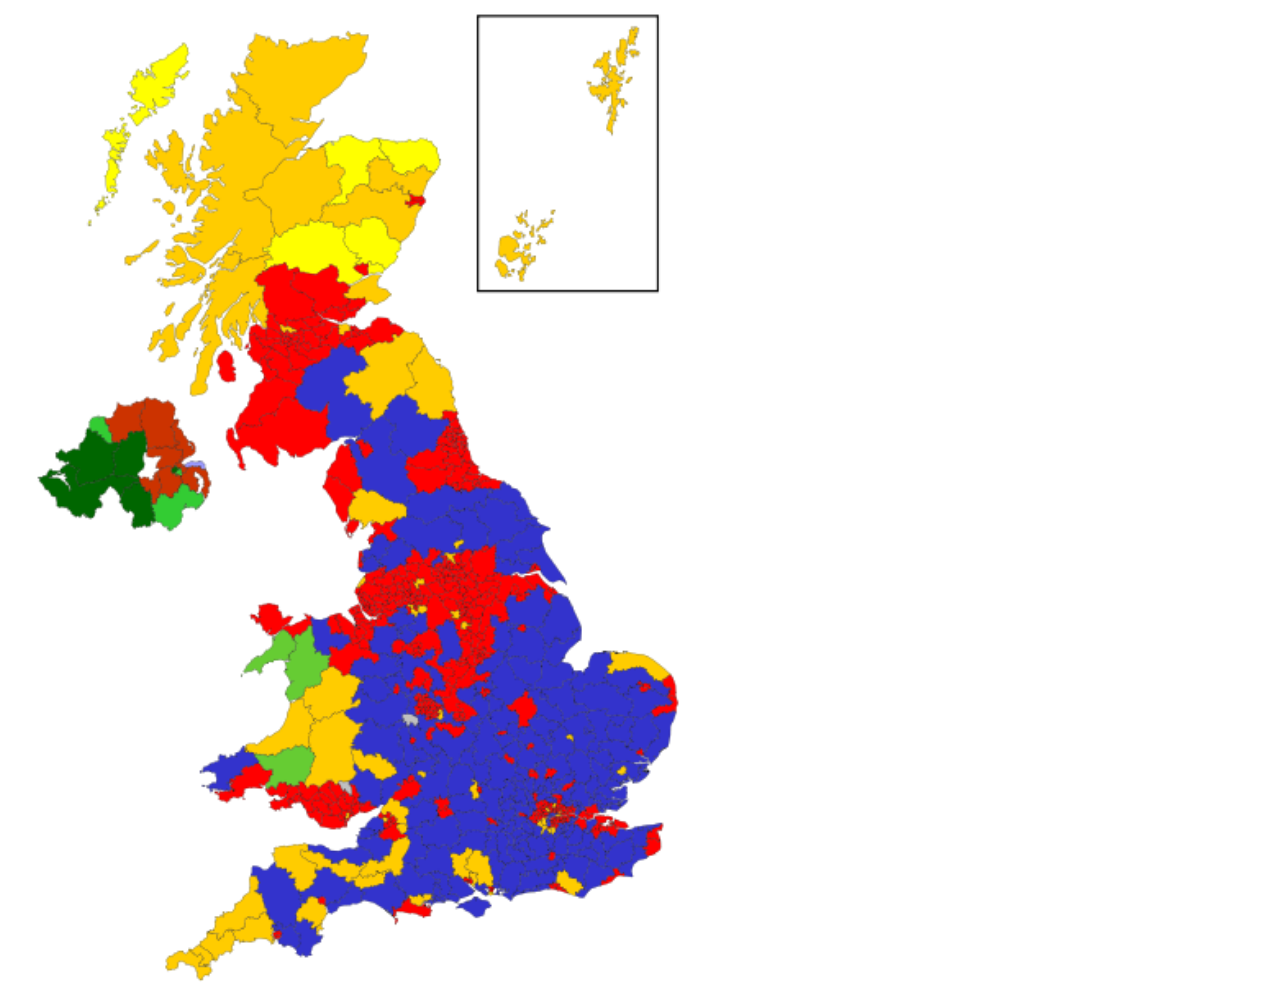
==== imagemaps/2005Election/index.html @ d4d9e36f "first commit" ====
<!DOCTYPE html PUBLIC "-//W3C//DTD HTML 4.01//EN"
   "http://www.w3.org/TR/html4/strict.dtd">
<html>
<head>
	<title>jQuery maphilight documentation</title>
	<script type="text/javascript" src="../jquery/jquery-1.3.2.min.js"></script>
	<script type="text/javascript" src="../jquery/jquery.maphilight.min.js"></script>
	<script>$(function() {
		$('.map').maphilight({fade: true});
	});</script>
</head>
<body>
<img class="map" src="map.png" width="690" height="982" usemap="#UK">
<map name="UK">
<area href="#" title="seat-258" shape="poly" coords="81,420, 81,420, 81,418, 81,417, 81,417, 81,415, 81,415, 81,414, 81,414, 81,413, 82,412, 82,412, 83,411, 84,410, 84,409, 85,409, 86,409, 87,409, 87,408, 88,408, 88,409, 88,409, 88,409, 89,409, 89,408, 89,407, 90,407, 90,408, 90,408, 91,408, 91,408, 90,409, 90,410, 91,410, 92,409, 92,409, 92,408, 93,408, 93,408, 93,408, 94,408, 94,408, 95,408, 96,408, 96,408, 97,408, 97,409, 97,409, 97,410, 96,410, 96,411, 96,411, 97,412, 97,412, 97,413, 97,414, 97,414, 98,416, 98,416, 99,416, 100,416, 101,416, 101,417, 100,418, 100,419, 100,420, 100,421, 100,422, 101,423, 102,423, 102,424, 102,424, 103,425, 103,426, 103,427, 104,427, 103,428, 103,429, 103,430, 103,431, 103,432, 104,433, 104,433, 105,434, 104,434, 103,434, 102,435, 102,435, 101,435, 100,435, 99,434, 99,435, 99,434, 98,434, 98,433, 97,432, 96,432, 95,431, 96,430, 95,430, 94,430, 93,431, 93,430, 94,430, 92,429, 92,428, 93,428, 93,427, 92,427, 91,427, 90,427, 90,427, 89,426, 89,426, 89,424, 89,423, 88,423, 87,423, 87,422, 85,423, 85,423, 84,423, 83,423, 83,422, 82,421, 82,421, 81,420"></area>
<area href="#" title="seat-13" shape="poly" coords="169,411, 169,411, 169,411, 170,411, 170,412, 170,413, 170,414, 170,414, 170,415, 170,415, 170,416, 169,416, 169,417, 169,417, 169,418, 168,419, 169,419, 170,419, 170,419, 170,419, 170,420, 171,420, 171,421, 171,420, 172,420, 172,421, 173,421, 173,422, 173,423, 174,423, 174,424, 174,424, 174,424, 175,425, 175,426, 175,427, 175,427, 176,427, 176,428, 176,428, 177,428, 177,428, 177,428, 178,428, 177,429, 178,430, 178,430, 178,431, 179,431, 179,431, 179,432, 180,432, 180,433, 180,433, 180,433, 180,434, 180,434, 179,435, 179,435, 180,436, 180,436, 181,437, 181,437, 181,437, 182,438, 182,437, 183,438, 183,438, 183,438, 183,439, 183,439, 184,440, 185,442, 185,441, 185,441, 185,440, 185,439, 184,439, 184,438, 184,437, 183,437, 183,437, 183,436, 182,436, 182,435, 181,434, 181,434, 181,433, 181,434, 181,433, 182,433, 182,434, 182,433, 182,433, 182,433, 183,433, 184,434, 185,434, 186,435, 186,436, 186,437, 187,438, 187,439, 186,442, 187,442, 187,443, 186,444, 186,444, 186,445, 185,445, 184,446, 184,446, 184,446, 183,447, 183,447, 182,447, 182,448, 181,447, 180,448, 179,449, 179,449, 178,449, 177,450, 176,451, 174,453, 174,452, 173,452, 172,452, 172,453, 171,453, 170,451, 171,451, 172,451, 172,450, 173,450, 173,450, 174,450, 174,449, 174,448, 173,448, 173,447, 173,447, 174,446, 174,445, 174,444, 173,444, 173,444, 174,443, 174,442, 174,442, 174,441, 173,441, 172,442, 171,441, 171,441, 171,441, 170,442, 169,441, 169,441, 168,441, 167,440, 167,440, 167,439, 166,437, 166,436, 167,435, 167,436, 168,436, 169,435, 169,436, 170,436, 171,436, 171,435, 170,434, 170,433, 169,433, 168,432, 168,433, 167,433, 167,433, 166,432, 166,431, 166,430, 165,430, 166,428, 165,427, 166,426, 166,426, 166,425, 166,424, 166,423, 165,423, 165,423, 165,422, 164,421, 163,420, 163,419, 162,419, 162,418, 163,418, 163,417, 164,416, 165,415, 166,414, 166,413, 167,413, 168,412, 168,412, 169,412, 169,411"></area>
<area href="#" title="seat-201" shape="poly" coords="197,460, 197,460, 197,460, 196,461, 196,461, 195,461, 194,461, 193,461, 192,460, 192,460, 192,459, 192,458, 191,458, 191,458, 190,458, 189,458, 188,459, 188,458, 187,459, 186,459, 185,458, 184,458, 183,458, 183,458, 183,458, 182,459, 180,459, 180,458, 179,459, 178,459, 178,459, 177,458, 176,458, 176,457, 176,457, 176,456, 177,456, 178,456, 178,455, 179,454, 179,454, 180,454, 181,454, 182,453, 183,453, 183,452, 184,453, 184,453, 185,454, 185,453, 186,453, 186,453, 186,454, 186,454, 187,453, 187,454, 188,454, 188,453, 189,453, 189,454, 189,454, 190,454, 190,453, 190,452, 190,452, 191,452, 191,453, 192,453, 192,452, 192,453, 193,453, 194,453, 194,454, 195,455, 195,455, 196,455, 196,456, 196,456, 197,456, 196,457, 196,458, 196,459, 196,459, 197,459, 196,460, 197,460"></area>
<area href="#" title="seat-43" shape="poly" coords="175,456, 175,456, 175,456, 174,456, 172,455, 173,455, 173,454, 174,453, 174,452, 173,452, 172,452, 172,453, 171,453, 170,453, 170,455, 170,455, 169,455, 169,455, 168,455, 168,454, 168,454, 167,455, 167,456, 165,457, 166,458, 167,458, 168,458, 168,458, 169,459, 169,460, 170,460, 171,459, 171,460, 171,460, 171,461, 172,461, 172,460, 172,459, 174,458, 174,457, 175,456"></area>
<area href="#" title="seat-45" shape="poly" coords="171,461, 171,461, 171,461, 171,460, 171,460, 171,459, 170,460, 169,460, 169,459, 168,458, 168,458, 167,458, 166,458, 166,457, 166,459, 165,459, 164,459, 164,460, 163,460, 163,461, 163,461, 163,462, 163,462, 163,463, 163,463, 163,463, 163,464, 163,465, 164,464, 164,465, 165,465, 165,466, 166,466, 166,465, 166,465, 167,464, 167,464, 167,464, 168,463, 168,463, 169,463, 169,462, 170,461, 170,461, 170,461, 171,461"></area>
<area href="#" title="seat-42" shape="poly" coords="176,457, 176,457, 176,457, 175,456, 174,457, 174,458, 172,459, 172,460, 172,460, 172,461, 172,461, 173,461, 173,462, 173,463, 173,463, 173,464, 173,464, 174,464, 175,464, 175,464, 176,465, 176,465, 177,464, 177,464, 177,463, 177,462, 178,462, 178,462, 178,461, 178,461, 179,460, 179,460, 179,460, 179,459, 178,459, 178,459, 177,458, 176,458, 176,457, 176,457"></area>
<area href="#" title="seat-44" shape="poly" coords="171,461, 171,461, 171,461, 172,461, 172,461, 173,461, 173,462, 173,463, 173,463, 173,464, 173,464, 174,464, 174,466, 174,466, 174,466, 173,467, 173,468, 172,467, 172,467, 171,467, 170,466, 170,466, 170,466, 169,466, 169,466, 169,467, 169,467, 168,468, 168,467, 168,467, 167,467, 167,467, 167,466, 167,466, 167,465, 167,464, 167,464, 168,463, 168,463, 169,463, 169,462, 170,461, 170,461, 170,461, 171,461"></area>
<area href="#" title="seat-15" shape="poly" coords="139,441, 139,441, 139,441, 138,441, 139,442, 138,444, 138,444, 138,443, 139,444, 139,445, 138,445, 138,446, 138,447, 138,448, 139,448, 139,448, 139,448, 140,448, 141,448, 141,449, 142,449, 143,449, 143,448, 144,449, 144,449, 145,449, 145,448, 146,449, 146,448, 147,448, 148,448, 148,448, 149,448, 149,448, 150,448, 150,447, 151,448, 151,447, 152,448, 153,449, 152,450, 150,453, 149,454, 148,455, 148,457, 148,458, 147,458, 147,459, 148,459, 148,459, 149,460, 149,459, 150,459, 150,459, 150,460, 150,460, 150,461, 151,461, 151,461, 152,461, 152,461, 153,460, 153,460, 154,460, 154,460, 155,460, 155,460, 156,459, 157,460, 157,459, 157,459, 158,459, 158,458, 158,458, 159,458, 159,458, 159,458, 160,457, 160,458, 161,458, 161,458, 162,458, 163,459, 164,460, 164,459, 165,459, 166,459, 166,457, 165,457, 167,456, 167,455, 168,454, 168,454, 168,455, 169,455, 169,455, 170,455, 170,455, 170,453, 171,453, 170,451, 171,451, 172,451, 172,450, 173,450, 173,450, 174,450, 174,449, 174,448, 173,448, 173,448, 173,447, 174,446, 174,445, 174,444, 173,444, 173,444, 174,443, 174,442, 174,442, 174,441, 173,441, 172,442, 171,441, 171,441, 171,441, 170,442, 169,441, 169,441, 168,441, 167,440, 167,440, 167,439, 166,438, 165,439, 164,439, 164,439, 163,439, 162,439, 161,439, 161,439, 161,438, 160,437, 160,438, 159,438, 159,437, 158,437, 157,437, 156,438, 155,438, 155,439, 154,439, 153,440, 153,439, 152,439, 151,438, 151,438, 151,439, 150,439, 149,440, 149,439, 148,439, 148,439, 147,439, 146,438, 145,438, 145,439, 144,439, 144,440, 143,440, 142,440, 141,439, 140,439, 140,439, 139,440, 138,440, 139,440, 139,441"></area>
<area href="#" title="seat-547" shape="poly" coords="174,464, 174,464, 174,464, 174,464, 174,466, 174,466, 174,466, 173,467, 173,468, 172,467, 172,467, 172,467, 172,469, 172,469, 172,469, 173,470, 173,470, 173,472, 173,472, 174,472, 174,472, 174,473, 174,473, 175,474, 174,474, 174,475, 175,475, 175,476, 176,476, 176,476, 177,477, 178,476, 178,476, 179,476, 179,477, 179,477, 180,478, 180,478, 180,479, 181,479, 181,480, 181,481, 181,481, 181,482, 182,482, 183,483, 183,482, 183,482, 185,482, 185,482, 185,482, 186,482, 186,483, 187,483, 187,484, 187,484, 188,485, 188,484, 188,484, 189,483, 188,483, 189,483, 189,482, 189,482, 189,482, 189,481, 190,481, 189,480, 189,480, 190,479, 190,479, 190,478, 190,478, 190,478, 191,478, 191,477, 191,476, 190,476, 190,476, 189,476, 189,475, 189,474, 189,474, 189,475, 188,475, 189,474, 189,474, 189,473, 188,473, 189,473, 189,473, 190,472, 189,472, 190,471, 190,471, 189,471, 189,471, 189,471, 189,470, 190,470, 190,470, 189,470, 189,470, 189,470, 188,470, 188,469, 188,469, 188,469, 187,469, 186,468, 186,468, 185,468, 185,467, 185,467, 185,467, 186,467, 186,467, 185,466, 186,464, 186,464, 186,463, 186,463, 187,463, 187,463, 188,464, 188,464, 189,464, 189,465, 189,465, 190,465, 190,466, 191,465, 191,466, 191,466, 192,467, 192,467, 192,468, 193,468, 193,468, 193,469, 193,469, 193,469, 193,468, 194,468, 194,468, 195,469, 194,469, 195,470, 195,471, 195,471, 195,472, 195,473, 196,473, 196,473, 195,473, 196,474, 195,474, 195,475, 195,476, 194,476, 195,476, 195,476, 196,477, 196,477, 195,477, 196,478, 196,479, 195,478, 194,479, 194,480, 194,479, 194,480, 193,480, 193,481, 193,481, 193,482, 193,482, 193,483, 193,484, 194,484, 194,484, 194,484, 194,484, 195,485, 195,485, 195,486, 195,487, 195,487, 196,487, 196,487, 196,488, 196,488, 196,489, 196,489, 197,489, 197,488, 197,489, 197,490, 197,490, 198,490, 198,489, 198,489, 198,488, 198,488, 198,488, 198,487, 199,487, 199,487, 199,487, 198,486, 198,486, 199,485, 199,484, 199,484, 200,485, 200,484, 200,484, 200,483, 200,483, 200,481, 200,480, 199,480, 199,479, 200,479, 200,479, 201,479, 201,478, 201,478, 201,477, 201,477, 202,477, 202,477, 202,476, 202,475, 202,475, 202,474, 202,474, 202,473, 203,473, 202,473, 202,473, 202,473, 201,473, 200,472, 200,471, 200,470, 200,470, 200,469, 200,469, 199,468, 199,467, 199,466, 200,466, 199,466, 200,466, 199,465, 199,464, 199,464, 198,464, 198,463, 198,462, 198,462, 197,462, 197,462, 197,461, 197,460, 196,461, 196,461, 195,461, 194,461, 193,461, 192,460, 192,460, 192,459, 192,458, 191,458, 191,458, 190,458, 189,458, 188,459, 188,458, 187,459, 186,459, 185,458, 184,458, 183,458, 183,458, 183,458, 182,459, 180,459, 180,458, 179,459, 179,460, 179,460, 179,460, 178,461, 178,461, 178,462, 178,462, 177,462, 177,463, 177,464, 177,464, 176,465, 176,465, 175,464, 175,464, 174,464"></area>
<area href="#" title="seat-353" shape="poly" coords="148,463, 148,463, 148,463, 148,463, 149,463, 149,462, 150,462, 150,462, 150,461, 150,461, 151,461, 151,461, 152,461, 152,461, 153,460, 153,460, 154,460, 154,460, 155,460, 155,460, 156,459, 157,460, 157,459, 157,459, 158,459, 158,458, 158,458, 159,458, 159,458, 160,458, 160,457, 160,458, 161,458, 161,458, 162,458, 163,459, 164,460, 163,460, 163,461, 163,461, 163,462, 163,462, 163,463, 163,463, 163,463, 163,464, 163,465, 164,464, 164,465, 165,465, 165,466, 166,466, 166,465, 166,465, 167,464, 167,464, 167,465, 167,466, 167,466, 167,467, 167,467, 168,467, 168,467, 168,468, 169,467, 169,467, 169,466, 169,466, 170,466, 170,466, 170,466, 171,467, 172,467, 172,467, 172,469, 172,469, 172,469, 173,470, 173,470, 173,472, 173,472, 174,472, 174,472, 174,473, 174,473, 175,474, 174,474, 174,475, 175,475, 174,475, 173,475, 173,475, 173,476, 172,476, 172,477, 172,477, 171,478, 172,478, 172,479, 171,479, 171,479, 171,480, 171,480, 170,480, 170,481, 169,482, 170,482, 170,482, 170,483, 170,484, 170,484, 169,484, 169,484, 168,484, 167,484, 167,484, 166,484, 165,484, 165,485, 165,486, 165,486, 165,487, 165,487, 165,488, 165,489, 164,489, 163,489, 163,490, 163,490, 162,490, 161,490, 161,490, 161,488, 160,488, 159,488, 159,488, 158,488, 158,487, 158,487, 157,486, 157,485, 157,485, 156,485, 155,486, 155,486, 155,487, 154,486, 154,485, 153,485, 153,485, 153,486, 152,485, 152,486, 151,486, 150,485, 150,484, 150,484, 150,483, 150,483, 151,483, 151,482, 152,482, 152,482, 151,481, 152,481, 152,480, 153,480, 153,479, 152,478, 153,478, 153,477, 153,476, 152,475, 151,473, 150,473, 151,471, 151,472, 152,471, 151,470, 151,470, 151,470, 150,469, 149,468, 150,468, 150,467, 149,467, 149,466, 149,465, 149,464, 148,463"></area>
<area href="#" title="seat-596" shape="poly" coords="130,469, 130,469, 130,469, 131,468, 132,468, 132,469, 132,470, 133,470, 134,470, 134,470, 134,469, 135,469, 135,468, 136,469, 136,468, 137,469, 138,469, 138,470, 139,469, 140,469, 140,469, 141,470, 141,471, 141,472, 141,472, 141,472, 142,472, 142,472, 143,471, 143,472, 144,472, 144,471, 144,471, 145,471, 145,471, 146,470, 146,470, 145,470, 145,469, 145,468, 145,468, 144,468, 145,467, 145,467, 146,468, 146,467, 146,467, 146,466, 146,466, 146,465, 146,465, 147,464, 148,464, 148,463, 148,463, 149,464, 149,465, 149,466, 149,467, 150,467, 150,468, 149,468, 150,469, 151,470, 151,470, 151,470, 152,471, 151,472, 151,471, 150,473, 151,473, 152,475, 153,476, 153,477, 153,478, 152,478, 153,479, 153,480, 152,480, 152,481, 151,481, 152,482, 152,482, 151,482, 151,483, 150,483, 150,483, 150,484, 150,484, 150,485, 151,486, 152,486, 151,487, 151,488, 151,488, 151,489, 150,489, 150,490, 149,489, 148,490, 148,490, 149,491, 148,491, 149,492, 149,493, 148,493, 148,495, 148,495, 147,496, 147,496, 146,495, 145,496, 145,496, 144,495, 144,495, 143,494, 143,494, 143,493, 143,492, 143,492, 143,491, 143,490, 143,489, 143,487, 143,486, 142,486, 142,485, 142,484, 141,481, 140,482, 140,483, 139,484, 139,484, 138,483, 138,484, 138,483, 137,483, 137,483, 136,482, 136,482, 136,481, 136,481, 135,481, 135,480, 136,480, 136,479, 135,479, 135,479, 135,479, 135,479, 134,479, 134,478, 133,478, 133,477, 133,476, 132,476, 132,475, 132,475, 131,475, 131,473, 131,474, 131,473, 131,473, 130,472, 131,471, 131,471, 131,471, 130,470, 130,470, 130,469, 130,469, 130,469"></area>
<area href="#" title="seat-202" shape="poly" coords="177,499, 177,499, 177,499, 177,498, 176,498, 177,498, 178,497, 177,497, 177,496, 178,495, 178,495, 177,495, 177,496, 177,497, 176,497, 176,497, 176,498, 175,498, 175,498, 176,498, 176,498, 176,498, 177,499, 177,499, 177,500, 176,500, 176,500, 176,500, 175,501, 174,501, 174,502, 173,502, 173,503, 173,504, 173,504, 173,505, 174,505, 174,506, 174,507, 174,508, 174,508, 174,509, 173,509, 173,510, 173,511, 173,511, 173,512, 173,512, 172,513, 172,514, 172,514, 172,515, 171,515, 171,515, 171,515, 170,516, 169,516, 169,517, 168,517, 168,519, 167,518, 167,519, 166,519, 165,520, 164,520, 164,521, 163,521, 163,521, 163,522, 162,522, 162,523, 161,522, 161,522, 160,522, 160,521, 158,521, 159,520, 159,520, 160,520, 160,520, 161,520, 161,520, 160,519, 160,518, 158,518, 158,518, 157,518, 157,518, 156,518, 156,518, 156,518, 155,518, 154,517, 154,517, 154,516, 153,515, 153,515, 153,514, 153,514, 152,514, 152,514, 151,514, 150,514, 150,514, 149,514, 148,513, 148,513, 148,513, 147,512, 147,512, 147,511, 147,511, 146,510, 146,509, 145,508, 145,508, 145,507, 146,507, 146,507, 146,506, 145,506, 145,505, 146,505, 146,504, 145,504, 145,503, 144,503, 144,503, 144,502, 143,502, 143,501, 144,501, 144,501, 145,502, 145,501, 144,500, 144,500, 144,499, 143,499, 143,498, 142,498, 143,498, 143,497, 143,497, 143,496, 143,495, 143,495, 144,495, 145,496, 145,496, 146,495, 147,496, 147,496, 148,495, 148,495, 148,493, 149,493, 149,492, 148,491, 149,491, 148,490, 148,490, 149,489, 150,490, 150,489, 151,489, 151,488, 151,488, 151,487, 152,486, 151,486, 152,486, 152,485, 153,486, 153,485, 153,485, 154,485, 154,486, 155,487, 155,486, 155,486, 156,485, 157,485, 157,485, 157,486, 158,487, 158,487, 158,488, 159,488, 159,488, 160,488, 161,488, 161,490, 161,489, 162,490, 163,490, 163,490, 163,489, 164,489, 165,489, 165,488, 165,487, 165,486, 165,486, 165,486, 165,485, 165,484, 166,484, 167,484, 167,484, 168,484, 169,484, 169,484, 170,484, 170,484, 170,483, 170,482, 170,482, 169,482, 170,481, 170,480, 171,480, 171,480, 171,479, 171,479, 172,479, 172,478, 171,478, 172,477, 172,477, 172,476, 173,476, 173,475, 173,475, 174,475, 175,475, 175,475, 175,475, 175,476, 176,476, 176,476, 177,476, 178,476, 178,476, 179,476, 179,477, 179,477, 180,478, 180,478, 180,479, 181,479, 181,480, 181,481, 181,481, 181,482, 182,482, 183,483, 183,482, 183,482, 185,482, 185,482, 185,482, 186,482, 186,483, 187,483, 187,484, 187,484, 188,485, 188,485, 188,486, 189,486, 189,486, 189,486, 190,485, 189,485, 190,485, 190,485, 190,485, 191,485, 191,485, 191,485, 191,484, 191,484, 192,484, 192,484, 193,484, 193,484, 193,484, 193,485, 193,485, 193,486, 193,486, 194,486, 194,486, 194,485, 195,486, 194,487, 195,488, 195,489, 195,489, 195,490, 195,490, 195,491, 195,492, 196,492, 196,492, 196,492, 196,492, 195,492, 195,492, 195,493, 194,493, 194,493, 195,494, 195,494, 195,494, 194,494, 194,493, 194,494, 194,495, 194,495, 193,495, 193,496, 193,496, 193,496, 192,497, 192,497, 191,498, 191,497, 191,498, 191,499, 190,499, 190,499, 190,499, 190,498, 190,498, 189,498, 189,499, 189,499, 189,499, 189,500, 189,500, 189,500, 188,500, 188,501, 188,501, 187,501, 187,501, 187,501, 187,501, 187,500, 187,500, 186,500, 187,499, 186,499, 186,499, 185,498, 185,499, 185,498, 184,499, 184,499, 183,498, 183,498, 182,498, 182,499, 181,499, 181,499, 181,499, 180,499, 179,499, 179,499, 178,499, 178,499, 178,499, 177,499, 177,499"></area>
<area href="#" title="seat-426" shape="poly" coords="147,512, 147,512, 147,512, 147,512, 147,511, 147,511, 146,510, 146,509, 145,508, 145,508, 145,507, 146,507, 146,507, 146,506, 145,506, 145,505, 146,505, 146,504, 145,504, 145,503, 143,503, 144,503, 144,502, 143,502, 143,501, 144,501, 144,501, 145,502, 145,501, 144,500, 144,500, 144,499, 143,499, 143,498, 142,498, 143,498, 143,497, 143,497, 143,496, 143,495, 143,495, 144,495, 144,495, 143,494, 143,494, 143,493, 143,492, 143,492, 143,491, 143,490, 143,489, 143,487, 143,486, 142,486, 142,485, 142,484, 141,481, 140,482, 140,483, 139,484, 139,484, 138,483, 138,484, 138,483, 137,483, 137,483, 136,482, 136,482, 136,481, 136,481, 135,481, 135,480, 136,480, 136,479, 135,479, 135,479, 135,479, 135,479, 134,479, 134,478, 133,478, 133,477, 133,476, 132,476, 132,475, 132,475, 131,475, 131,473, 131,474, 130,474, 130,474, 130,474, 129,475, 129,474, 128,474, 128,476, 128,475, 127,475, 127,474, 126,474, 125,473, 125,474, 124,474, 124,475, 123,476, 123,476, 122,476, 123,477, 123,477, 123,477, 122,478, 122,479, 123,479, 122,479, 122,480, 122,480, 121,480, 121,480, 120,480, 119,479, 119,479, 119,480, 118,479, 117,479, 117,479, 116,479, 116,479, 116,480, 116,480, 116,480, 115,481, 116,481, 115,481, 116,482, 116,483, 115,483, 115,484, 114,484, 114,485, 114,486, 114,487, 113,488, 112,487, 112,488, 112,488, 111,488, 112,488, 112,489, 112,490, 112,491, 112,491, 112,492, 112,492, 112,492, 112,492, 112,493, 112,493, 111,493, 111,492, 111,492, 111,494, 111,494, 111,494, 112,494, 112,495, 113,495, 113,495, 114,495, 114,497, 114,498, 114,499, 114,499, 115,500, 115,501, 115,501, 116,501, 117,502, 117,502, 118,502, 118,503, 118,503, 119,503, 119,504, 119,504, 119,504, 120,504, 120,504, 121,503, 120,503, 121,502, 122,502, 122,503, 123,503, 123,503, 124,503, 124,504, 124,504, 125,504, 125,505, 125,506, 125,506, 126,507, 126,508, 125,508, 125,509, 125,509, 125,510, 125,510, 124,511, 124,511, 124,511, 124,512, 124,512, 125,513, 124,513, 125,514, 124,514, 124,514, 124,513, 123,514, 124,515, 124,515, 123,516, 123,516, 123,517, 123,517, 124,517, 124,518, 125,518, 125,519, 125,519, 125,520, 126,520, 126,519, 127,520, 127,519, 128,519, 128,519, 128,519, 128,518, 128,518, 128,518, 129,518, 129,519, 130,519, 131,519, 131,519, 131,518, 132,518, 132,518, 133,518, 133,519, 133,518, 134,518, 134,518, 135,517, 135,517, 135,517, 135,516, 135,516, 136,516, 136,516, 136,517, 137,517, 137,517, 137,518, 137,518, 138,518, 138,518, 138,518, 139,518, 139,518, 140,518, 140,518, 141,518, 141,518, 141,517, 141,517, 142,517, 142,517, 143,516, 143,516, 142,516, 142,514, 143,514, 142,514, 143,513, 142,513, 142,512, 143,512, 143,513, 144,512, 144,513, 144,513, 144,514, 144,514, 145,515, 145,515, 146,515, 146,514, 146,514, 146,513, 147,513, 147,512"></area>
<area href="#" title="seat-593" shape="poly" coords="61,455, 61,455, 61,455, 62,456, 62,457, 62,458, 63,458, 64,458, 65,458, 66,459, 66,460, 66,460, 67,460, 68,460, 70,460, 70,461, 71,462, 70,462, 69,463, 69,463, 69,464, 68,465, 68,467, 68,467, 68,468, 68,469, 67,470, 68,471, 68,472, 68,472, 69,473, 69,474, 69,475, 70,475, 70,476, 71,476, 70,476, 70,477, 71,477, 71,478, 72,477, 72,477, 73,477, 74,476, 74,476, 75,476, 76,476, 77,475, 77,475, 77,474, 77,474, 78,474, 79,474, 80,475, 80,475, 81,475, 82,474, 83,474, 84,475, 85,474, 85,474, 86,474, 86,473, 86,472, 86,473, 87,473, 88,474, 89,473, 90,473, 90,472, 91,472, 91,471, 91,471, 92,471, 93,471, 93,471, 94,472, 94,471, 95,470, 96,472, 96,471, 96,470, 97,470, 97,469, 97,469, 98,468, 99,468, 99,469, 100,468, 100,469, 100,468, 102,468, 101,467, 102,466, 103,466, 104,465, 104,465, 105,465, 106,464, 105,463, 105,463, 106,462, 105,461, 105,460, 106,460, 106,460, 106,460, 106,459, 106,459, 107,459, 108,458, 107,457, 106,456, 106,455, 106,454, 106,454, 105,453, 106,452, 106,452, 105,451, 104,450, 105,450, 104,449, 105,448, 105,447, 105,447, 104,446, 105,445, 104,444, 105,444, 106,443, 106,443, 107,443, 108,442, 109,441, 109,441, 109,440, 110,440, 110,439, 111,439, 111,438, 110,437, 110,437, 110,436, 111,436, 111,435, 110,434, 109,434, 108,433, 108,434, 107,433, 106,433, 106,433, 105,434, 104,434, 103,434, 102,435, 102,435, 101,435, 100,435, 99,434, 99,435, 99,434, 98,434, 98,433, 97,432, 96,432, 95,431, 96,430, 95,430, 94,430, 93,431, 93,430, 94,430, 92,429, 92,428, 93,428, 93,427, 92,427, 91,427, 90,427, 90,427, 89,426, 89,426, 89,424, 89,423, 88,423, 87,423, 87,422, 85,423, 85,423, 84,423, 83,423, 83,422, 82,421, 82,421, 81,420, 80,420, 79,420, 78,421, 78,422, 78,423, 78,424, 77,426, 78,427, 78,427, 77,429, 76,429, 76,430, 75,432, 75,433, 74,433, 74,433, 74,434, 73,434, 72,434, 72,435, 72,435, 71,436, 71,437, 71,437, 71,438, 71,439, 71,439, 71,440, 71,441, 71,441, 71,442, 70,441, 69,441, 69,441, 69,440, 68,441, 68,441, 68,441, 68,441, 67,441, 67,441, 66,441, 66,441, 65,440, 65,440, 65,440, 64,441, 64,441, 64,441, 63,441, 63,442, 63,442, 62,442, 62,442, 62,443, 62,443, 61,443, 60,443, 60,443, 60,443, 59,443, 59,443, 59,444, 58,444, 58,445, 58,445, 58,445, 57,445, 57,445, 57,444, 57,444, 56,444, 56,444, 56,443, 56,443, 55,443, 55,443, 54,443, 54,443, 54,443, 54,442, 54,442, 54,442, 53,441, 53,441, 52,441, 52,442, 52,442, 52,442, 51,442, 51,443, 51,443, 51,443, 50,444, 50,444, 50,444, 50,445, 49,445, 49,445, 48,444, 48,444, 48,444, 47,445, 47,445, 47,445, 47,446, 48,446, 48,446, 48,446, 48,446, 48,447, 48,447, 48,447, 47,448, 47,448, 48,448, 48,449, 48,449, 48,450, 49,450, 49,450, 50,450, 50,450, 51,450, 51,451, 51,452, 51,452, 51,452, 51,452, 51,452, 52,452, 52,452, 53,452, 53,452, 53,451, 54,452, 54,452, 54,452, 54,452, 55,452, 55,452, 56,453, 56,454, 56,454, 56,454, 57,453, 57,454, 57,454, 58,454, 59,453, 59,453, 59,453, 60,453, 61,453, 60,454, 60,454, 61,454, 61,455, 61,455"></area>
<area href="#" title="seat-14" shape="poly" coords="134,421, 134,421, 135,422, 136,422, 136,423, 136,424, 137,425, 136,426, 137,427, 137,428, 137,430, 138,430, 138,431, 138,433, 138,434, 139,435, 139,436, 139,437, 139,437, 138,438, 138,439, 139,439, 138,439, 138,440, 139,440, 140,439, 140,439, 142,440, 143,440, 144,440, 144,439, 145,439, 145,438, 146,438, 147,439, 148,439, 148,439, 149,439, 149,440, 150,439, 151,439, 151,438, 151,438, 152,439, 153,439, 153,440, 154,439, 155,439, 155,438, 156,438, 157,437, 158,437, 159,437, 159,438, 160,437, 160,437, 161,438, 161,439, 161,439, 162,439, 163,439, 164,439, 164,439, 165,439, 166,438, 167,439, 166,437, 166,436, 167,435, 167,436, 168,436, 169,435, 169,436, 170,436, 171,436, 171,435, 170,434, 170,433, 169,433, 168,432, 168,433, 167,433, 167,433, 166,432, 166,431, 166,430, 165,430, 166,428, 165,427, 166,426, 166,426, 166,425, 166,424, 166,423, 165,423, 165,423, 165,422, 164,421, 163,420, 163,419, 162,419, 162,418, 163,418, 163,417, 164,416, 165,415, 166,414, 166,413, 167,413, 168,412, 168,412, 169,412, 169,411, 168,411, 168,411, 167,411, 166,411, 166,411, 166,411, 165,411, 165,411, 165,410, 165,410, 165,408, 165,408, 165,408, 165,407, 166,407, 166,406, 166,406, 166,406, 166,406, 166,404, 166,403, 166,404, 166,403, 166,403, 166,402, 167,402, 167,402, 167,401, 167,401, 167,400, 166,400, 166,399, 166,399, 166,398, 166,398, 165,398, 165,397, 165,397, 165,397, 164,396, 165,396, 165,396, 164,396, 164,396, 164,395, 163,395, 163,395, 163,395, 162,395, 162,394, 162,394, 161,394, 161,394, 161,394, 161,393, 160,393, 160,392, 160,392, 159,392, 159,393, 158,393, 158,393, 158,393, 158,394, 157,394, 157,394, 156,394, 156,394, 155,394, 155,394, 155,394, 155,395, 154,395, 154,395, 154,395, 154,394, 153,394, 153,394, 152,393, 152,393, 152,393, 151,393, 151,392, 151,392, 151,392, 150,392, 150,392, 150,392, 149,392, 149,392, 149,391, 148,391, 148,391, 148,390, 148,391, 147,391, 147,390, 146,390, 146,390, 146,390, 145,390, 145,390, 145,390, 145,391, 144,391, 144,391, 144,391, 143,391, 143,391, 142,391, 142,390, 141,390, 140,390, 140,390, 140,389, 140,389, 139,389, 138,389, 137,389, 137,390, 137,390, 137,390, 137,391, 136,391, 136,391, 136,391, 136,392, 136,392, 136,393, 135,393, 136,394, 135,395, 136,395, 136,396, 136,397, 136,398, 136,399, 136,399, 136,400, 136,401, 135,400, 134,401, 133,401, 133,402, 133,403, 133,404, 132,405, 132,406, 132,406, 131,407, 130,407, 131,409, 131,409, 132,409, 132,410, 132,411, 132,413, 133,414, 132,414, 132,416, 132,418, 134,418, 134,419, 134,420, 134,421"></area>
<area href="#" title="seat-382" shape="poly" coords="97,409, 97,409, 97,409, 97,410, 96,410, 96,411, 96,411, 97,412, 97,412, 97,413, 97,414, 97,414, 98,416, 98,416, 99,416, 100,416, 101,416, 101,417, 100,418, 100,419, 100,420, 100,421, 100,422, 101,423, 102,423, 102,424, 102,424, 103,425, 103,426, 103,427, 104,427, 103,428, 103,429, 103,430, 103,431, 103,432, 104,433, 104,433, 105,434, 106,433, 106,433, 107,433, 108,434, 108,433, 109,434, 110,434, 111,435, 111,434, 112,434, 112,434, 112,433, 112,433, 112,431, 113,431, 114,431, 114,430, 114,431, 115,432, 116,432, 117,432, 117,432, 118,431, 119,430, 119,429, 120,429, 120,428, 120,428, 120,427, 120,427, 120,426, 121,426, 119,426, 119,425, 120,424, 121,424, 121,424, 122,424, 122,423, 122,423, 123,423, 124,423, 124,424, 125,425, 125,425, 126,425, 126,423, 127,424, 128,423, 129,423, 129,423, 130,423, 131,423, 131,424, 132,423, 132,424, 133,423, 133,423, 133,423, 134,423, 134,423, 135,421, 134,420, 134,419, 134,418, 132,418, 132,416, 132,414, 133,414, 132,413, 132,411, 132,410, 132,409, 131,409, 131,409, 130,407, 131,407, 132,406, 132,406, 132,405, 133,404, 133,403, 133,402, 133,401, 134,401, 135,400, 136,401, 136,400, 136,399, 136,399, 136,398, 136,397, 136,396, 136,395, 135,395, 136,394, 135,393, 136,393, 136,392, 136,392, 135,392, 135,393, 134,392, 134,392, 133,393, 133,393, 133,393, 132,393, 132,394, 131,393, 131,394, 130,394, 130,393, 129,393, 129,394, 129,394, 128,393, 128,393, 128,393, 127,393, 128,394, 128,394, 128,394, 128,394, 127,394, 126,394, 126,395, 125,395, 125,395, 125,395, 124,395, 124,395, 124,396, 123,396, 123,397, 124,397, 122,397, 121,397, 120,397, 120,397, 119,397, 119,397, 118,397, 117,398, 115,398, 115,397, 114,397, 113,397, 113,397, 113,397, 112,397, 111,396, 111,396, 110,395, 110,395, 109,394, 109,394, 109,395, 109,396, 109,397, 109,398, 109,399, 108,399, 108,400, 107,402, 107,402, 107,403, 106,403, 107,403, 107,403, 106,403, 105,404, 105,405, 105,405, 105,406, 105,406, 105,407, 105,407, 105,407, 104,408, 103,409, 103,409, 103,409, 102,409, 102,410, 101,410, 101,410, 100,410, 100,410, 99,410, 98,410, 98,410, 97,410, 97,409"></area>
<area href="#" title="seat-252" shape="poly" coords="130,472, 130,472, 131,473, 131,473, 131,474, 130,474, 130,474, 130,474, 129,475, 129,474, 128,474, 128,476, 128,475, 127,475, 127,474, 126,474, 125,473, 125,474, 124,474, 124,475, 123,476, 123,476, 122,476, 123,477, 123,477, 123,477, 122,478, 122,479, 123,479, 122,479, 122,480, 122,480, 121,480, 121,480, 120,480, 119,479, 119,479, 119,480, 118,479, 117,479, 117,479, 116,479, 116,479, 116,480, 116,480, 116,480, 115,481, 116,481, 115,481, 116,482, 116,483, 115,483, 115,484, 114,484, 114,485, 114,486, 114,487, 113,488, 112,487, 112,488, 112,488, 111,488, 111,487, 111,487, 111,486, 110,486, 110,485, 109,486, 109,485, 109,485, 109,484, 109,484, 109,484, 109,483, 108,483, 108,483, 108,483, 107,482, 108,482, 107,482, 107,481, 106,481, 106,480, 105,480, 105,480, 105,479, 104,479, 104,479, 103,479, 103,478, 102,478, 102,478, 101,477, 101,478, 100,478, 100,479, 100,479, 99,480, 99,480, 99,481, 98,481, 98,482, 97,483, 96,483, 97,484, 97,484, 96,485, 96,484, 95,485, 95,485, 94,485, 94,486, 94,486, 94,486, 92,486, 92,486, 91,486, 91,486, 91,487, 92,488, 92,488, 92,489, 92,489, 91,489, 90,490, 90,490, 90,491, 90,491, 91,491, 91,492, 92,492, 92,492, 92,493, 91,493, 92,493, 93,493, 93,494, 93,494, 93,495, 94,495, 94,496, 93,496, 93,496, 93,497, 94,497, 93,497, 93,498, 93,499, 92,499, 92,499, 91,499, 91,499, 91,498, 90,499, 90,499, 90,500, 89,500, 89,499, 89,499, 88,500, 88,500, 87,500, 87,501, 87,501, 88,502, 87,502, 86,502, 86,502, 86,503, 86,503, 87,504, 87,504, 86,504, 86,505, 86,505, 86,506, 86,506, 86,507, 86,507, 85,508, 85,508, 84,509, 84,509, 84,509, 83,509, 83,509, 83,510, 82,510, 82,510, 81,509, 81,510, 80,510, 80,509, 79,509, 79,508, 79,508, 78,508, 78,509, 78,509, 78,509, 77,508, 78,508, 78,507, 79,507, 79,507, 78,507, 78,507, 77,507, 77,507, 77,507, 76,507, 76,507, 75,507, 76,506, 76,506, 76,505, 75,505, 75,506, 75,505, 74,505, 74,506, 74,506, 74,506, 73,506, 73,507, 73,507, 72,508, 72,509, 71,509, 71,508, 70,508, 70,508, 69,508, 69,507, 68,508, 68,508, 68,508, 68,508, 68,508, 67,508, 66,508, 66,507, 66,507, 66,507, 66,506, 65,506, 65,506, 64,506, 64,506, 64,506, 63,505, 63,505, 63,504, 63,504, 63,503, 62,503, 62,502, 61,502, 61,501, 60,501, 60,501, 60,502, 60,501, 59,501, 60,500, 59,500, 59,500, 59,499, 59,499, 58,498, 58,499, 58,499, 57,499, 57,499, 56,499, 55,499, 55,498, 54,498, 54,499, 53,498, 53,498, 52,498, 52,499, 51,499, 51,499, 50,498, 49,498, 49,498, 49,497, 48,497, 49,497, 48,496, 49,495, 48,494, 49,493, 48,492, 48,492, 48,491, 48,490, 48,490, 48,489, 48,489, 48,489, 48,489, 47,489, 47,488, 47,488, 46,488, 46,488, 46,489, 45,488, 45,488, 45,488, 45,487, 44,488, 44,488, 44,488, 43,487, 42,487, 42,486, 42,486, 42,485, 42,485, 41,484, 41,484, 41,483, 40,483, 40,483, 40,482, 40,481, 40,481, 39,482, 38,481, 38,482, 38,481, 37,481, 37,481, 37,481, 37,480, 36,480, 36,479, 36,478, 35,478, 35,478, 35,477, 35,477, 34,476, 34,475, 33,475, 33,475, 33,474, 32,474, 32,473, 31,473, 30,472, 31,472, 31,471, 32,471, 31,470, 30,470, 30,470, 29,469, 30,469, 30,469, 31,469, 32,469, 32,469, 33,469, 33,469, 34,468, 34,468, 35,468, 35,468, 35,467, 35,467, 36,467, 36,467, 37,467, 37,467, 38,467, 38,467, 39,467, 38,466, 39,466, 38,465, 39,464, 39,464, 39,464, 40,463, 40,463, 40,463, 41,462, 41,461, 41,461, 42,462, 43,461, 43,461, 43,461, 44,462, 44,462, 44,462, 44,463, 45,462, 45,463, 46,463, 46,462, 47,462, 47,463, 48,462, 48,462, 49,463, 50,463, 50,463, 50,463, 51,463, 51,462, 52,462, 52,462, 52,462, 52,462, 52,461, 52,461, 52,460, 53,460, 53,460, 54,460, 54,459, 54,459, 54,459, 54,458, 54,458, 55,458, 55,458, 55,458, 55,458, 56,458, 56,458, 57,457, 56,457, 57,457, 57,456, 57,456, 58,456, 58,456, 59,456, 60,455, 61,455, 62,456, 62,457, 62,458, 63,458, 64,458, 65,458, 66,459, 66,460, 66,460, 67,460, 68,460, 70,460, 70,461, 71,462, 70,462, 69,463, 69,463, 69,464, 68,465, 68,467, 68,467, 68,468, 68,469, 67,470, 68,471, 68,472, 68,472, 69,473, 69,474, 69,475, 69,475, 70,476, 71,476, 70,476, 70,477, 71,477, 71,478, 72,477, 72,477, 73,477, 74,476, 74,476, 75,476, 76,476, 77,475, 77,475, 77,474, 77,474, 78,474, 79,474, 80,475, 80,475, 81,475, 82,474, 83,474, 84,475, 85,474, 85,474, 86,474, 86,473, 86,472, 86,473, 87,473, 88,474, 89,473, 90,473, 90,472, 91,472, 91,471, 91,471, 92,471, 93,471, 93,471, 94,472, 94,471, 95,470, 96,472, 96,471, 96,470, 97,470, 97,469, 97,469, 98,468, 99,468, 99,469, 100,468, 100,469, 100,468, 102,468, 101,467, 102,466, 103,466, 104,465, 104,465, 104,465, 105,466, 105,466, 106,467, 106,467, 107,467, 108,467, 108,468, 108,468, 108,469, 109,468, 109,468, 109,468, 110,468, 111,468, 111,468, 112,468, 112,468, 112,467, 113,467, 114,468, 114,467, 114,467, 115,467, 115,468, 116,468, 117,467, 117,466, 117,467, 118,466, 118,465, 119,466, 119,466, 119,467, 120,467, 121,467, 121,468, 122,468, 123,467, 124,467, 124,468, 125,468, 125,469, 125,469, 126,469, 127,470, 128,469, 129,469, 129,470, 130,469, 130,469, 130,470, 130,470, 131,471, 131,471, 131,471, 130,472"></area>
<area href="#" title="seat-252" shape="poly" coords="62,481, 62,481, 62,481, 62,480, 62,479, 62,478, 61,478, 61,477, 61,477, 60,476, 60,476, 60,476, 60,475, 60,475, 59,475, 59,474, 58,474, 58,474, 57,473, 57,472, 57,471, 56,470, 57,470, 57,470, 58,470, 58,469, 58,468, 57,468, 57,468, 56,468, 56,467, 56,467, 57,466, 57,465, 57,465, 56,464, 55,465, 55,465, 54,466, 53,466, 53,466, 52,466, 51,466, 51,467, 50,466, 49,466, 48,466, 48,466, 50,466, 50,465, 52,465, 54,464, 52,464, 52,463, 51,463, 51,463, 49,464, 48,465, 48,465, 47,466, 46,466, 46,466, 45,466, 45,467, 44,467, 43,466, 43,467, 44,467, 43,468, 42,469, 42,469, 41,469, 41,468, 41,468, 40,470, 41,470, 41,469, 43,470, 44,469, 44,469, 46,470, 47,469, 49,470, 50,470, 52,470, 52,471, 53,472, 53,472, 54,472, 55,473, 56,473, 56,474, 56,475, 58,477, 59,476, 60,477, 60,478, 61,479, 61,481, 61,482, 61,483, 62,482, 62,481"></area>
<area href="#" title="seat-594" shape="poly" coords="139,436, 139,436, 139,436, 138,437, 138,438, 137,439, 137,440, 138,440, 138,441, 138,441, 139,442, 138,444, 138,444, 137,444, 137,443, 136,444, 135,445, 135,446, 135,447, 135,447, 135,447, 135,447, 134,448, 135,448, 134,449, 134,449, 135,450, 135,451, 135,452, 135,453, 135,453, 135,454, 136,455, 136,455, 136,456, 136,456, 136,457, 135,458, 136,459, 135,459, 134,460, 134,460, 134,461, 134,461, 133,461, 133,461, 132,462, 132,463, 131,463, 131,463, 131,463, 130,464, 129,464, 129,465, 129,465, 129,466, 129,466, 129,467, 129,467, 130,467, 130,468, 130,469, 130,469, 129,470, 129,469, 128,469, 127,470, 126,469, 125,469, 125,469, 125,468, 124,468, 124,467, 123,467, 122,468, 121,468, 121,467, 120,467, 119,467, 119,466, 119,466, 118,465, 118,466, 117,467, 117,466, 117,467, 116,468, 115,468, 115,467, 114,467, 114,467, 114,468, 113,467, 112,467, 112,468, 112,468, 111,468, 111,468, 110,468, 109,468, 109,468, 109,468, 108,469, 108,468, 108,468, 108,467, 107,467, 106,467, 106,467, 105,466, 105,466, 104,465, 104,465, 105,465, 106,464, 105,463, 105,463, 106,462, 105,461, 105,460, 106,460, 106,460, 106,460, 106,459, 106,459, 107,459, 108,458, 107,457, 106,456, 106,455, 106,454, 106,454, 105,453, 106,452, 106,451, 105,451, 104,450, 105,450, 104,449, 105,448, 105,447, 105,447, 104,446, 105,445, 104,444, 105,444, 106,443, 106,443, 107,443, 108,442, 109,441, 108,441, 109,440, 110,440, 110,439, 111,439, 111,438, 110,437, 110,437, 110,436, 111,436, 111,435, 111,434, 112,434, 112,434, 112,433, 112,433, 112,431, 113,431, 114,431, 114,430, 114,431, 115,432, 116,432, 117,432, 117,432, 118,431, 119,430, 119,429, 120,429, 120,428, 120,428, 120,427, 120,427, 120,426, 121,426, 119,426, 119,425, 120,424, 121,424, 121,424, 122,424, 122,423, 122,423, 123,423, 124,423, 124,424, 125,425, 125,425, 126,425, 126,423, 127,424, 128,423, 129,423, 129,423, 130,423, 131,423, 131,424, 132,423, 132,424, 133,423, 133,423, 133,423, 134,423, 134,423, 134,421, 135,422, 136,422, 136,423, 136,424, 137,425, 136,426, 137,427, 137,428, 137,430, 138,430, 138,431, 138,433, 138,434, 139,435, 139,436"></area>
<area href="#" title="seat-607" shape="poly" coords="448,403, 448,403, 447,403, 445,404, 444,403, 444,402, 440,402, 440,403, 438,402, 436,402, 434,403, 435,407, 434,408, 433,408, 433,411, 434,412, 435,410, 436,411, 439,410, 439,411, 440,411, 440,412, 441,413, 442,413, 444,413, 444,412, 448,411, 448,410, 451,413, 448,408, 447,408, 448,408, 449,406, 450,405, 448,403"></area>
<area href="#" title="seat-591" shape="poly" coords="450,420, 450,420, 451,421, 449,424, 451,426, 453,425, 453,425, 454,424, 456,424, 454,422, 452,417, 450,418, 450,420, 450,420"></area>
<area href="#" title="seat-590" shape="poly" coords="439,430, 439,430, 440,430, 439,431, 440,433, 441,432, 443,434, 443,432, 444,431, 444,432, 445,431, 445,430, 445,430, 444,429, 443,429, 443,428, 442,429, 438,427, 437,429, 439,430"></area>
<area href="#" title="seat-558" shape="poly" coords="452,436, 452,436, 453,440, 454,441, 455,441, 455,440, 456,440, 457,439, 456,438, 459,439, 459,437, 459,436, 457,436, 456,436, 456,437, 455,437, 454,437, 454,435, 452,436"></area>
<area href="#" title="seat-557" shape="poly" coords="454,435, 454,435, 454,437, 455,437, 456,437, 456,436, 457,436, 459,436, 459,436, 459,434, 458,435, 458,434, 459,434, 458,434, 458,432, 458,432, 456,432, 455,433, 452,433, 452,436, 454,435"></area>
<area href="#" title="seat-541" shape="poly" coords="464,473, 464,473, 461,473, 461,472, 459,472, 459,470, 457,473, 456,473, 453,474, 453,477, 455,478, 455,480, 454,481, 455,482, 455,482, 456,483, 456,481, 457,482, 458,481, 458,482, 458,483, 459,484, 460,483, 460,484, 462,483, 463,483, 464,481, 466,481, 466,480, 467,480, 467,479, 464,478, 464,477, 464,476, 465,474, 464,473"></area>
<area href="#" title="seat-540" shape="poly" coords="458,464, 458,464, 456,467, 453,468, 454,470, 455,469, 456,470, 456,473, 457,473, 459,470, 459,472, 461,472, 461,473, 464,473, 465,472, 466,470, 468,471, 469,471, 472,468, 471,467, 471,467, 469,467, 467,466, 465,467, 463,466, 463,465, 462,464, 461,464, 461,466, 458,464"></area>
<area href="#" title="seat-526" shape="poly" coords="452,428, 452,428, 453,428, 452,429, 452,430, 454,431, 456,429, 457,428, 455,425, 456,424, 455,425, 455,425, 453,427, 452,428"></area>
<area href="#" title="seat-506" shape="poly" coords="446,458, 446,458, 446,459, 445,459, 446,463, 443,463, 443,465, 443,467, 438,467, 439,471, 437,471, 437,472, 437,473, 438,474, 437,475, 438,476, 438,477, 440,477, 440,478, 442,478, 442,479, 443,478, 444,477, 443,476, 444,476, 445,474, 447,475, 448,474, 448,475, 450,475, 449,476, 450,477, 450,478, 449,478, 449,479, 448,480, 447,479, 445,480, 444,480, 445,480, 445,481, 447,482, 447,483, 449,483, 448,483, 448,482, 449,482, 449,483, 451,482, 450,483, 452,483, 452,485, 452,485, 452,485, 453,486, 453,484, 453,484, 453,483, 453,481, 452,480, 453,480, 454,481, 455,480, 455,478, 453,477, 453,474, 456,473, 456,470, 455,469, 454,470, 453,468, 456,467, 458,464, 457,464, 460,464, 460,462, 461,460, 460,459, 460,459, 461,459, 463,457, 462,456, 465,455, 461,455, 461,454, 462,454, 462,452, 460,454, 458,454, 457,453, 457,453, 455,453, 454,452, 454,452, 452,454, 454,455, 454,456, 453,457, 453,458, 452,459, 450,457, 449,458, 449,457, 446,458"></area>
<area href="#" title="seat-472" shape="poly" coords="473,465, 473,465, 473,466, 472,466, 472,468, 472,469, 469,471, 469,472, 471,473, 471,474, 470,475, 469,475, 472,477, 471,476, 473,476, 474,473, 477,472, 478,473, 479,472, 481,472, 482,472, 482,471, 483,470, 482,470, 478,467, 474,466, 473,465"></area>
<area href="#" title="seat-213" shape="poly" coords="398,456, 398,456, 398,456, 399,456, 401,456, 402,458, 404,457, 406,458, 406,459, 409,459, 411,460, 413,459, 418,461, 419,460, 420,461, 422,462, 422,461, 430,458, 432,462, 435,461, 435,462, 438,461, 439,459, 438,459, 438,458, 439,458, 441,458, 442,457, 439,454, 435,455, 435,454, 436,452, 434,452, 434,451, 435,450, 437,450, 439,449, 441,449, 439,447, 440,447, 439,445, 440,442, 440,443, 438,442, 437,443, 436,443, 433,441, 433,439, 434,440, 435,438, 435,438, 437,436, 436,436, 435,435, 433,436, 432,435, 431,436, 430,436, 427,438, 427,442, 425,443, 424,444, 423,443, 423,442, 421,442, 420,440, 418,440, 416,442, 413,443, 410,443, 409,445, 408,446, 408,447, 406,447, 404,449, 400,448, 399,448, 399,450, 398,451, 397,455, 398,456"></area>
<area href="#" title="seat-592" shape="poly" coords="441,419, 441,419, 441,420, 441,421, 444,421, 444,423, 443,425, 446,425, 446,424, 447,424, 448,424, 447,426, 449,425, 449,426, 450,427, 453,427, 453,425, 453,425, 451,426, 449,424, 451,421, 450,420, 449,420, 449,420, 448,420, 447,419, 446,420, 445,420, 445,419, 441,419"></area>
<area href="#" title="seat-212" shape="poly" coords="439,445, 439,445, 441,445, 441,446, 442,446, 445,445, 449,444, 449,444, 450,443, 449,442, 449,440, 449,439, 448,439, 446,439, 446,438, 445,439, 444,436, 441,439, 440,437, 440,438, 439,437, 439,436, 438,436, 437,436, 435,438, 435,438, 434,440, 433,439, 433,441, 436,443, 437,443, 438,442, 440,443, 440,442, 439,445"></area>
<area href="#" title="seat-423" shape="poly" coords="433,428, 433,428, 434,428, 436,429, 437,429, 437,429, 438,427, 438,426, 439,424, 440,424, 440,425, 441,425, 443,425, 444,423, 444,421, 441,421, 441,420, 441,419, 440,417, 437,418, 436,418, 437,420, 437,420, 437,421, 434,423, 434,425, 433,425, 433,428"></area>
<area href="#" title="seat-422" shape="poly" coords="443,425, 443,425, 443,426, 445,428, 444,428, 444,429, 445,430, 446,430, 448,429, 448,427, 450,427, 449,426, 449,425, 447,426, 448,424, 447,424, 446,424, 446,425, 443,425"></area>
<area href="#" title="seat-421" shape="poly" coords="438,427, 438,427, 442,429, 443,428, 443,429, 444,429, 444,428, 445,428, 443,426, 443,425, 441,425, 440,425, 440,424, 439,424, 438,426, 438,427"></area>
<area href="#" title="seat-403" shape="poly" coords="464,477, 464,477, 464,478, 467,479, 467,479, 473,480, 474,480, 476,479, 480,481, 480,480, 482,480, 484,480, 485,481, 489,480, 492,481, 491,479, 492,476, 493,474, 495,474, 495,473, 494,473, 491,472, 488,472, 487,470, 484,471, 483,470, 482,471, 482,472, 481,472, 479,472, 478,473, 477,472, 474,473, 473,476, 471,476, 472,477, 469,475, 470,475, 469,474, 467,475, 467,476, 465,477, 464,477"></area>
<area href="#" title="seat-402" shape="poly" coords="464,473, 464,473, 465,474, 464,476, 464,477, 465,477, 467,476, 467,475, 469,474, 470,475, 471,474, 471,473, 469,472, 469,471, 468,471, 466,470, 465,472, 464,473"></area>
<area href="#" title="seat-343" shape="poly" coords="452,428, 452,428, 453,427, 448,427, 448,429, 448,430, 449,430, 449,430, 447,431, 448,431, 446,433, 448,433, 449,433, 452,433, 455,433, 456,432, 458,432, 459,430, 459,429, 457,428, 456,429, 454,431, 452,430, 452,429, 453,428, 452,428"></area>
<area href="#" title="seat-327" shape="poly" coords="450,443, 450,443, 451,446, 450,447, 454,447, 455,447, 455,445, 455,442, 457,442, 458,441, 459,441, 459,439, 456,438, 457,439, 456,440, 455,440, 455,441, 454,441, 453,440, 452,436, 452,433, 449,433, 448,433, 449,434, 448,434, 448,435, 448,436, 447,436, 448,438, 449,438, 450,438, 449,439, 449,440, 449,442, 450,443"></area>
<area href="#" title="seat-319" shape="poly" coords="399,448, 399,448, 400,448, 405,449, 406,447, 408,447, 408,446, 409,445, 410,443, 413,443, 416,442, 418,440, 420,440, 421,442, 423,442, 423,443, 424,444, 425,443, 427,442, 428,438, 430,436, 428,435, 428,433, 429,433, 429,431, 429,430, 430,428, 431,428, 432,427, 433,428, 433,425, 434,425, 434,423, 437,421, 437,420, 437,420, 436,418, 437,418, 440,417, 441,419, 442,418, 441,415, 440,414, 442,413, 441,413, 440,412, 440,411, 439,411, 439,410, 436,411, 435,410, 434,412, 433,411, 432,410, 430,411, 429,410, 426,410, 424,411, 423,410, 423,410, 421,412, 421,410, 420,409, 419,407, 419,407, 418,406, 418,404, 414,407, 412,405, 412,404, 410,404, 410,405, 408,405, 409,402, 411,400, 410,398, 408,397, 409,394, 408,394, 408,392, 405,392, 405,391, 403,391, 403,389, 401,389, 400,387, 398,385, 397,385, 395,387, 393,388, 392,386, 391,386, 388,387, 386,390, 383,391, 383,393, 380,395, 379,397, 378,397, 380,398, 379,399, 379,401, 377,401, 376,403, 375,405, 376,406, 376,407, 376,408, 378,411, 381,412, 381,414, 382,415, 383,415, 383,417, 385,417, 387,416, 388,416, 387,417, 387,418, 387,419, 388,421, 385,422, 382,424, 382,427, 381,429, 381,430, 383,430, 383,432, 384,433, 383,434, 382,437, 380,438, 382,442, 382,442, 382,445, 385,447, 387,446, 389,444, 392,443, 392,441, 394,444, 396,447, 398,447, 398,448, 399,448"></area>
<area href="#" title="seat-304" shape="poly" coords="465,455, 465,455, 462,456, 463,457, 461,459, 460,459, 460,459, 461,460, 460,462, 460,464, 457,464, 458,464, 461,466, 461,464, 462,464, 463,465, 463,466, 465,467, 467,466, 469,467, 470,466, 471,466, 471,465, 471,464, 472,464, 470,463, 469,460, 470,459, 469,458, 471,459, 470,458, 466,456, 465,455"></area>
<area href="#" title="seat-262" shape="poly" coords="446,438, 446,438, 446,439, 448,439, 449,439, 450,438, 449,438, 448,438, 447,436, 448,436, 448,435, 448,434, 449,434, 448,433, 446,433, 448,431, 447,431, 449,430, 449,430, 448,430, 448,429, 446,430, 445,430, 445,430, 445,431, 444,432, 444,431, 443,432, 443,434, 444,434, 445,434, 446,436, 446,438"></area>
<area href="#" title="seat-218" shape="poly" coords="456,452, 456,452, 455,453, 457,453, 457,453, 458,454, 460,454, 462,452, 462,454, 461,454, 461,455, 465,455, 466,456, 463,451, 461,443, 459,441, 458,441, 457,442, 455,442, 455,445, 455,447, 454,447, 453,449, 452,448, 452,450, 453,451, 456,451, 456,452"></area>
<area href="#" title="seat-177" shape="poly" coords="443,478, 443,478, 444,478, 444,479, 445,479, 445,480, 447,479, 448,480, 449,479, 449,478, 450,478, 450,477, 449,476, 450,475, 448,475, 448,474, 447,475, 445,474, 444,476, 443,476, 444,477, 443,478"></area>
<area href="#" title="seat-214" shape="poly" coords="442,457, 442,457, 444,455, 445,456, 446,458, 449,457, 449,458, 450,457, 452,459, 453,458, 453,457, 454,456, 454,455, 452,454, 454,452, 454,452, 455,453, 456,452, 456,451, 453,451, 452,450, 452,448, 453,449, 454,447, 450,447, 451,446, 450,443, 449,444, 449,444, 445,445, 442,446, 441,446, 441,445, 439,445, 440,447, 439,447, 441,449, 439,449, 437,450, 435,450, 434,451, 434,452, 436,452, 435,454, 435,455, 439,454, 442,457"></area>
<area href="#" title="seat-70" shape="poly" coords="445,419, 445,419, 445,420, 446,420, 447,419, 448,420, 449,420, 449,420, 450,420, 450,420, 450,418, 452,417, 451,416, 450,414, 450,413, 448,410, 448,411, 444,412, 444,413, 442,413, 440,414, 441,415, 442,418, 441,419, 445,419"></area>
<area href="#" title="seat-69" shape="poly" coords="430,436, 430,436, 431,436, 432,435, 433,436, 435,435, 436,436, 437,436, 438,436, 439,436, 439,437, 440,438, 440,437, 441,439, 444,436, 445,439, 446,438, 446,436, 445,434, 444,434, 443,434, 441,432, 440,433, 439,431, 440,430, 439,430, 437,429, 437,429, 436,429, 434,428, 433,428, 432,427, 431,428, 430,428, 429,431, 429,431, 429,433, 428,433, 428,435, 430,436"></area>
<area href="#" title="seat-63" shape="poly" coords="398,456, 398,456, 396,459, 396,460, 398,462, 400,462, 400,464, 398,466, 399,470, 405,475, 406,477, 407,477, 408,483, 408,485, 411,484, 416,482, 415,483, 419,484, 420,486, 422,485, 427,482, 427,480, 429,479, 432,482, 433,480, 432,477, 435,477, 436,476, 438,476, 437,475, 438,474, 437,473, 437,472, 437,471, 439,471, 438,467, 443,467, 443,465, 443,463, 446,463, 445,459, 446,459, 446,458, 445,456, 444,455, 442,457, 441,458, 439,458, 438,458, 438,459, 439,459, 438,461, 436,462, 435,461, 432,462, 430,458, 422,461, 422,462, 420,461, 419,460, 418,461, 413,459, 411,460, 409,459, 406,459, 406,458, 404,457, 402,458, 401,456, 399,456, 398,456, 398,456"></area>
<area href="#" title="seat-46" shape="poly" coords="432,353, 432,353, 432,351, 427,351, 428,351, 430,351, 431,353, 432,353"></area>
<area href="#" title="seat-46" shape="poly" coords="397,385, 397,385, 397,385, 398,385, 400,387, 401,389, 403,389, 403,391, 405,391, 405,392, 408,392, 408,394, 409,394, 408,397, 410,398, 411,400, 409,402, 408,405, 410,405, 410,404, 412,404, 412,405, 414,407, 418,404, 418,406, 419,407, 419,407, 420,409, 421,410, 421,412, 423,410, 423,410, 424,411, 426,410, 429,410, 430,411, 432,410, 433,411, 433,408, 434,408, 435,407, 434,403, 436,402, 438,402, 440,403, 440,402, 444,402, 444,403, 445,404, 447,403, 448,403, 448,401, 446,399, 445,395, 446,390, 445,389, 443,388, 445,388, 444,388, 443,384, 442,384, 442,383, 442,383, 443,383, 444,381, 445,378, 444,377, 444,372, 442,371, 442,369, 441,366, 441,365, 442,365, 440,363, 441,362, 435,358, 434,358, 433,360, 432,358, 433,357, 432,355, 430,356, 428,355, 426,353, 426,351, 425,351, 425,350, 421,345, 419,342, 419,342, 416,337, 413,339, 413,342, 412,343, 411,345, 409,345, 409,347, 407,347, 408,348, 405,352, 405,353, 403,354, 404,356, 400,355, 398,355, 398,357, 398,357, 399,357, 399,358, 400,360, 400,362, 403,365, 404,368, 404,370, 406,372, 406,374, 409,374, 407,375, 406,377, 404,379, 402,378, 399,381, 398,381, 397,382, 398,384, 397,385"></area>
<area href="#" title="seat-655" shape="poly" coords="398,605, 398,605, 399,606, 399,607, 401,606, 402,605, 403,605, 403,604, 402,601, 403,600, 403,599, 402,600, 402,598, 401,599, 400,598, 399,597, 398,597, 396,600, 397,599, 400,603, 399,605, 398,605"></area>
<area href="#" title="seat-648" shape="poly" coords="386,592, 386,592, 386,592, 386,594, 390,593, 390,593, 394,591, 393,590, 395,589, 394,588, 395,587, 390,585, 389,587, 388,586, 387,586, 386,592"></area>
<area href="#" title="seat-647" shape="poly" coords="334,436, 334,436, 334,436, 334,436, 334,436, 334,436, 334,436, 332,437, 330,439, 328,446, 327,451, 323,456, 323,456, 322,458, 319,463, 318,463, 319,467, 318,468, 320,469, 320,468, 322,468, 324,469, 324,470, 327,470, 327,469, 330,470, 331,471, 332,475, 335,476, 338,479, 340,479, 341,480, 341,482, 344,485, 346,483, 347,484, 348,483, 348,483, 350,481, 353,480, 354,480, 354,477, 353,477, 354,473, 353,473, 354,472, 352,471, 354,470, 354,469, 353,469, 352,467, 349,467, 349,464, 349,462, 350,462, 346,455, 349,454, 345,448, 343,448, 344,447, 343,445, 343,445, 343,444, 342,443, 343,442, 342,442, 341,437, 342,436, 342,435, 341,436, 339,435, 340,436, 339,437, 337,437, 338,439, 334,436"></area>
<area href="#" title="seat-636" shape="poly" coords="344,607, 344,607, 345,606, 347,607, 347,606, 349,606, 349,604, 351,604, 350,603, 348,603, 347,600, 345,601, 345,602, 343,599, 340,601, 341,604, 344,607"></area>
<area href="#" title="seat-635" shape="poly" coords="346,611, 346,611, 347,610, 345,608, 346,611"></area>
<area href="#" title="seat-635" shape="poly" coords="347,610, 347,610, 348,609, 351,611, 353,610, 355,611, 358,610, 353,604, 352,604, 351,604, 349,604, 349,606, 347,606, 347,607, 345,606, 344,607, 347,610"></area>
<area href="#" title="seat-630" shape="poly" coords="380,584, 380,584, 381,584, 381,584, 382,583, 381,581, 380,580, 378,580, 378,579, 377,578, 374,578, 373,580, 372,581, 373,583, 374,583, 374,586, 375,586, 376,585, 377,586, 378,585, 380,583, 380,584"></area>
<area href="#" title="seat-628" shape="poly" coords="354,518, 354,518, 354,518, 354,519, 354,519, 353,521, 354,520, 356,519, 358,517, 359,518, 358,516, 360,513, 364,512, 363,514, 363,515, 363,515, 365,516, 367,513, 369,514, 371,515, 371,516, 375,517, 377,513, 380,514, 383,513, 389,509, 389,510, 390,511, 392,510, 393,509, 394,509, 395,508, 395,508, 397,509, 397,509, 398,507, 398,505, 398,504, 398,504, 398,501, 399,500, 395,496, 394,494, 391,495, 390,494, 389,495, 387,494, 386,495, 384,493, 384,492, 383,493, 382,492, 381,492, 380,490, 378,491, 375,488, 374,486, 374,488, 371,486, 369,484, 368,484, 367,482, 366,483, 366,482, 365,483, 363,481, 363,482, 361,482, 360,484, 359,483, 358,482, 357,482, 356,480, 354,480, 354,480, 353,480, 350,481, 348,483, 348,483, 347,484, 346,483, 344,485, 345,487, 346,488, 347,488, 347,489, 344,491, 342,496, 341,496, 341,498, 339,499, 340,500, 339,502, 340,504, 340,506, 341,506, 342,509, 342,509, 341,511, 341,512, 344,512, 346,510, 346,513, 348,513, 348,512, 348,512, 349,512, 351,513, 352,511, 352,513, 354,515, 354,515, 354,516, 355,516, 354,516, 354,518"></area>
<area href="#" title="seat-354" shape="poly" coords="365,591, 365,591, 365,589, 367,586, 368,588, 371,587, 372,586, 372,585, 373,583, 372,581, 373,580, 374,578, 373,577, 373,576, 372,577, 371,576, 369,577, 367,576, 367,577, 367,577, 366,575, 366,576, 363,576, 360,573, 356,574, 356,575, 355,576, 354,575, 352,578, 351,580, 352,580, 352,582, 351,582, 350,585, 352,585, 355,588, 356,587, 355,584, 357,584, 358,587, 361,587, 360,588, 360,589, 361,589, 362,590, 363,590, 363,591, 365,591"></area>
<area href="#" title="seat-618" shape="poly" coords="367,618, 367,618, 369,618, 372,618, 374,618, 377,618, 378,616, 379,617, 379,618, 380,617, 381,619, 382,618, 383,619, 384,617, 385,618, 386,617, 386,616, 387,616, 387,615, 385,615, 385,614, 384,615, 384,614, 382,616, 382,615, 380,614, 379,613, 380,611, 378,610, 379,609, 378,608, 379,607, 377,606, 377,604, 374,605, 373,605, 371,606, 371,606, 373,607, 371,609, 372,611, 371,610, 370,611, 369,610, 367,612, 367,613, 368,617, 367,618"></area>
<area href="#" title="seat-612" shape="poly" coords="379,609, 379,609, 380,608, 382,609, 384,607, 384,606, 387,604, 390,604, 390,603, 390,602, 387,601, 383,602, 382,601, 381,602, 380,600, 379,601, 377,599, 374,599, 374,602, 373,602, 373,605, 374,605, 375,604, 374,605, 377,604, 377,606, 379,607, 378,608, 379,609"></area>
<area href="#" title="seat-611" shape="poly" coords="387,601, 387,601, 389,599, 389,599, 389,598, 386,594, 386,592, 386,592, 382,593, 383,594, 381,594, 381,595, 380,596, 379,595, 379,596, 377,597, 377,596, 374,595, 374,596, 374,596, 375,596, 374,597, 375,597, 374,598, 374,599, 377,599, 379,601, 380,600, 381,602, 382,601, 383,602, 387,601"></area>
<area href="#" title="seat-603" shape="poly" coords="343,599, 343,599, 345,602, 345,601, 347,600, 347,599, 349,598, 350,600, 352,600, 350,595, 343,599"></area>
<area href="#" title="seat-570" shape="poly" coords="386,617, 386,617, 386,617, 388,621, 387,621, 388,622, 388,622, 390,623, 392,625, 392,625, 393,625, 394,625, 394,624, 394,623, 391,622, 391,620, 392,620, 392,619, 394,620, 396,618, 395,617, 397,617, 398,617, 400,616, 402,616, 405,615, 406,615, 407,614, 406,613, 406,611, 405,611, 406,608, 406,607, 407,607, 406,606, 403,605, 402,605, 401,606, 399,607, 399,606, 398,605, 396,604, 394,605, 390,602, 390,603, 390,604, 387,604, 384,606, 384,607, 382,609, 380,608, 379,609, 378,610, 380,611, 379,613, 380,614, 382,615, 382,616, 384,614, 384,615, 385,614, 385,615, 387,615, 387,616, 386,616, 386,617"></area>
<area href="#" title="seat-551" shape="poly" coords="398,597, 398,597, 399,597, 400,595, 402,594, 401,593, 400,593, 397,592, 397,592, 395,593, 392,594, 391,598, 389,599, 389,599, 390,599, 394,599, 395,596, 398,597"></area>
<area href="#" title="seat-539" shape="poly" coords="410,603, 410,603, 410,602, 409,601, 410,600, 410,599, 409,599, 410,597, 410,597, 410,596, 409,596, 409,597, 409,598, 408,600, 407,598, 408,597, 407,597, 406,597, 406,597, 404,599, 404,600, 405,601, 406,601, 406,602, 410,603"></area>
<area href="#" title="seat-536" shape="poly" coords="417,597, 417,597, 417,596, 418,597, 418,596, 420,594, 419,592, 420,591, 420,589, 421,589, 419,587, 417,587, 417,586, 415,586, 415,587, 414,587, 414,588, 415,589, 415,589, 414,590, 413,592, 413,593, 412,594, 412,595, 413,595, 412,596, 413,597, 413,598, 415,597, 417,597"></area>
<area href="#" title="seat-500" shape="poly" coords="373,602, 373,602, 374,602, 374,599, 374,598, 375,597, 374,597, 375,596, 374,596, 374,596, 372,595, 372,594, 371,594, 369,594, 367,593, 366,593, 366,594, 366,596, 366,596, 367,597, 368,597, 367,600, 370,600, 372,600, 372,601, 373,602"></area>
<area href="#" title="seat-499" shape="poly" coords="374,596, 374,596, 374,595, 377,596, 377,597, 379,596, 379,595, 380,596, 381,595, 380,595, 378,593, 379,593, 378,592, 378,592, 376,592, 375,589, 373,589, 372,588, 371,588, 371,587, 368,588, 367,586, 365,589, 365,591, 365,593, 366,593, 367,593, 369,594, 371,594, 372,594, 372,595, 374,596"></area>
<area href="#" title="seat-530" shape="poly" coords="357,572, 357,572, 356,568, 355,568, 355,568, 351,574, 348,580, 350,579, 351,580, 352,578, 354,575, 355,576, 356,575, 356,574, 357,572"></area>
<area href="#" title="seat-478" shape="poly" coords="365,569, 365,569, 370,568, 371,569, 371,570, 372,571, 372,570, 376,570, 376,569, 374,568, 375,567, 376,566, 375,565, 375,565, 373,562, 372,562, 371,561, 370,561, 369,561, 367,562, 362,564, 359,565, 358,565, 358,565, 358,565, 357,566, 358,567, 356,567, 357,568, 356,568, 357,572, 356,574, 360,573, 363,576, 366,576, 366,575, 366,575, 366,574, 365,571, 365,569, 365,569"></area>
<area href="#" title="seat-502" shape="poly" coords="397,592, 397,592, 397,592, 400,593, 401,593, 402,591, 402,590, 402,588, 402,588, 399,588, 399,590, 397,589, 397,592"></area>
<area href="#" title="seat-487" shape="poly" coords="409,570, 409,570, 409,569, 408,568, 407,565, 406,564, 403,564, 402,562, 401,563, 400,563, 399,562, 399,562, 398,564, 399,567, 398,569, 395,567, 392,567, 390,566, 388,566, 387,565, 386,565, 386,566, 387,568, 386,569, 386,571, 385,571, 385,570, 385,570, 384,572, 385,576, 388,577, 389,576, 389,574, 390,574, 391,576, 392,576, 393,575, 394,575, 395,573, 394,571, 395,572, 398,573, 399,572, 400,576, 401,577, 402,576, 401,574, 401,573, 403,571, 404,571, 405,573, 405,573, 407,573, 406,575, 408,574, 408,572, 409,570"></area>
<area href="#" title="seat-482" shape="poly" coords="416,576, 416,576, 416,575, 416,574, 416,572, 415,571, 415,570, 413,570, 412,571, 411,571, 410,569, 409,570, 409,570, 408,572, 408,574, 406,575, 407,573, 405,573, 404,575, 405,575, 405,576, 406,576, 407,578, 405,578, 407,579, 408,581, 409,581, 410,580, 411,580, 411,578, 410,578, 411,577, 410,576, 411,575, 413,577, 416,576"></area>
<area href="#" title="seat-479" shape="poly" coords="396,557, 396,557, 397,557, 397,556, 398,555, 398,554, 399,553, 397,552, 398,552, 397,551, 398,551, 398,550, 399,549, 401,548, 401,549, 404,547, 402,542, 404,541, 406,540, 406,538, 404,539, 403,538, 404,537, 404,537, 399,538, 398,536, 396,536, 396,536, 396,534, 396,534, 396,533, 395,533, 395,531, 394,530, 391,531, 389,530, 388,530, 387,531, 386,532, 384,532, 383,533, 382,533, 381,535, 382,538, 379,540, 377,539, 377,540, 378,542, 378,542, 379,544, 379,546, 377,546, 374,547, 372,551, 370,551, 371,554, 370,554, 371,555, 372,554, 373,555, 373,556, 375,557, 372,557, 370,557, 370,558, 371,558, 371,559, 375,559, 374,558, 376,558, 377,557, 378,558, 377,559, 378,560, 376,561, 375,562, 377,562, 376,563, 377,565, 378,565, 379,563, 381,562, 382,562, 383,562, 384,561, 387,560, 387,559, 388,559, 393,555, 393,556, 394,557, 395,558, 396,557"></area>
<area href="#" title="seat-466" shape="poly" coords="377,562, 377,562, 375,562, 376,561, 378,560, 377,559, 378,558, 377,557, 376,558, 374,558, 375,559, 371,559, 369,559, 369,561, 370,561, 371,561, 372,562, 373,562, 375,565, 375,565, 376,566, 376,566, 378,566, 378,565, 377,565, 376,563, 377,562"></area>
<area href="#" title="seat-454" shape="poly" coords="365,483, 365,483, 366,482, 366,483, 367,482, 368,484, 369,484, 371,486, 374,488, 374,486, 375,488, 378,491, 380,490, 381,492, 382,492, 383,493, 384,492, 384,493, 386,495, 387,494, 389,495, 390,494, 391,495, 394,494, 395,496, 396,496, 398,494, 399,494, 400,492, 399,492, 399,489, 400,487, 401,487, 401,486, 402,486, 406,486, 407,485, 408,485, 408,483, 407,477, 406,477, 405,475, 399,470, 398,466, 400,464, 400,462, 398,462, 396,460, 396,459, 398,456, 397,455, 398,451, 399,450, 399,448, 398,448, 398,447, 396,447, 394,444, 392,441, 392,443, 389,444, 387,446, 385,447, 383,445, 382,442, 382,442, 380,438, 382,437, 383,434, 384,433, 383,432, 383,430, 381,429, 381,429, 382,427, 382,424, 385,422, 388,421, 387,419, 387,418, 387,417, 388,416, 387,416, 385,416, 383,417, 383,415, 382,415, 381,414, 381,412, 378,411, 376,408, 376,407, 376,406, 375,405, 374,406, 372,407, 369,410, 367,410, 367,412, 366,412, 365,413, 363,415, 362,417, 361,417, 359,418, 360,419, 358,420, 352,419, 352,420, 354,421, 352,424, 353,425, 352,426, 352,427, 351,428, 349,428, 349,429, 348,429, 349,430, 348,430, 349,431, 347,431, 347,432, 348,432, 347,432, 351,432, 351,431, 353,431, 355,431, 355,432, 354,433, 355,434, 357,434, 357,435, 356,435, 357,436, 357,436, 358,433, 359,433, 359,435, 362,437, 362,438, 363,438, 362,438, 363,439, 365,442, 365,444, 364,443, 363,445, 361,445, 361,446, 360,446, 360,448, 358,449, 356,450, 356,449, 356,449, 356,448, 355,448, 355,447, 353,447, 353,444, 352,443, 353,443, 354,441, 351,441, 351,440, 352,440, 351,439, 352,438, 351,437, 350,436, 347,435, 348,433, 346,432, 344,430, 341,430, 340,431, 337,431, 336,434, 336,435, 338,436, 339,435, 341,436, 342,435, 342,436, 341,437, 342,442, 343,442, 342,443, 343,444, 343,445, 343,445, 344,447, 343,448, 345,448, 349,454, 346,455, 350,462, 349,462, 349,464, 349,467, 352,467, 353,469, 354,469, 354,470, 352,471, 354,472, 353,473, 354,473, 353,477, 354,477, 354,480, 354,480, 356,480, 357,482, 358,482, 359,483, 360,484, 361,482, 363,482, 363,481, 365,483"></area>
<area href="#" title="seat-453" shape="poly" coords="411,556, 411,556, 414,554, 415,554, 415,551, 413,549, 413,549, 413,548, 412,547, 410,543, 408,543, 407,542, 407,542, 407,541, 406,540, 404,541, 402,542, 404,547, 401,549, 401,548, 399,549, 398,550, 398,551, 397,551, 398,552, 397,552, 399,553, 398,554, 398,555, 399,555, 399,556, 400,556, 401,555, 401,556, 404,555, 405,556, 406,554, 409,554, 410,555, 410,555, 411,556"></area>
<area href="#" title="seat-446" shape="poly" coords="411,589, 411,589, 412,589, 412,587, 412,587, 412,586, 411,585, 412,582, 410,582, 410,580, 409,581, 408,581, 409,582, 407,583, 407,585, 406,586, 408,588, 408,588, 410,586, 410,588, 410,589, 411,589"></area>
<area href="#" title="seat-445" shape="poly" coords="421,589, 421,589, 422,589, 423,589, 424,588, 423,587, 424,585, 424,584, 422,583, 422,582, 418,577, 417,577, 417,576, 416,576, 413,577, 411,575, 410,576, 411,577, 410,578, 411,578, 411,580, 410,580, 410,582, 412,582, 411,585, 412,586, 412,587, 412,587, 414,587, 415,587, 415,586, 417,586, 417,587, 419,587, 421,589"></area>
<area href="#" title="seat-412" shape="poly" coords="359,531, 359,531, 360,532, 361,536, 361,535, 362,536, 362,534, 363,534, 363,534, 365,535, 365,532, 364,530, 364,530, 366,529, 367,529, 367,527, 369,527, 371,526, 371,527, 373,525, 374,526, 374,525, 378,528, 378,529, 377,529, 379,531, 378,532, 380,532, 382,533, 383,533, 384,532, 386,532, 387,531, 388,530, 389,528, 389,527, 386,524, 385,525, 385,524, 382,521, 382,518, 384,518, 389,510, 389,509, 383,513, 380,514, 377,513, 375,517, 371,516, 371,515, 369,514, 367,513, 365,516, 363,515, 363,518, 365,518, 366,521, 367,521, 367,520, 368,521, 366,523, 365,524, 365,525, 366,525, 364,526, 362,527, 360,530, 359,531"></area>
<area href="#" title="seat-396" shape="poly" coords="399,597, 399,597, 400,598, 401,599, 402,598, 402,600, 403,599, 403,601, 404,600, 404,599, 406,597, 405,597, 405,596, 402,596, 400,595, 399,597"></area>
<area href="#" title="seat-395" shape="poly" coords="402,596, 402,596, 405,596, 405,597, 406,597, 406,597, 407,597, 407,595, 409,594, 409,593, 406,593, 406,594, 405,593, 405,594, 404,594, 403,595, 402,595, 402,596"></area>
<area href="#" title="seat-393" shape="poly" coords="402,591, 402,591, 407,589, 408,588, 406,586, 405,586, 404,585, 403,585, 402,585, 401,585, 401,587, 402,586, 402,588, 402,588, 402,590, 402,591"></area>
<area href="#" title="seat-394" shape="poly" coords="400,595, 400,595, 402,596, 402,595, 403,595, 403,594, 405,594, 405,593, 406,594, 406,593, 409,593, 407,591, 408,590, 408,590, 407,589, 402,591, 401,593, 402,594, 400,595"></area>
<area href="#" title="seat-391" shape="poly" coords="378,592, 378,592, 379,592, 379,591, 380,590, 380,589, 381,590, 380,587, 379,586, 381,585, 380,584, 380,583, 378,585, 377,586, 376,585, 375,586, 374,586, 374,583, 373,583, 372,585, 372,586, 371,587, 371,588, 372,588, 373,589, 375,589, 376,592, 378,592, 378,592"></area>
<area href="#" title="seat-388" shape="poly" coords="398,617, 398,617, 399,620, 401,622, 403,622, 404,624, 405,625, 407,624, 409,624, 411,626, 413,626, 415,625, 415,623, 417,624, 418,623, 419,621, 419,620, 420,619, 418,618, 418,616, 418,609, 417,608, 418,607, 418,605, 417,605, 416,604, 416,603, 414,605, 412,604, 411,604, 410,605, 409,604, 409,605, 408,606, 409,607, 408,609, 406,608, 405,611, 406,611, 406,613, 407,614, 406,615, 405,615, 402,616, 400,616, 398,617"></area>
<area href="#" title="seat-379" shape="poly" coords="362,598, 362,598, 362,598, 362,597, 362,595, 360,593, 359,593, 359,594, 357,595, 357,596, 356,597, 357,598, 356,598, 357,599, 358,599, 357,598, 359,598, 359,598, 361,597, 361,598, 361,598, 362,598"></area>
<area href="#" title="seat-378" shape="poly" coords="359,602, 359,602, 361,601, 360,600, 361,599, 360,599, 360,599, 361,598, 361,599, 362,598, 361,598, 361,598, 361,597, 359,598, 359,598, 357,598, 358,599, 357,599, 356,598, 356,598, 356,599, 357,599, 356,600, 359,601, 359,602"></area>
<area href="#" title="seat-377" shape="poly" coords="354,596, 354,596, 354,597, 355,597, 355,598, 356,598, 356,598, 357,598, 356,597, 357,596, 357,595, 359,594, 359,593, 358,592, 356,592, 356,593, 355,593, 355,595, 354,596"></area>
<area href="#" title="seat-376" shape="poly" coords="357,604, 357,604, 359,603, 359,602, 359,601, 356,600, 357,599, 356,599, 356,598, 355,598, 355,597, 354,597, 354,596, 353,596, 354,602, 357,604"></area>
<area href="#" title="seat-375" shape="poly" coords="364,608, 364,608, 364,607, 365,607, 365,606, 363,606, 362,603, 365,602, 364,600, 362,601, 361,599, 360,600, 361,601, 359,602, 359,603, 357,604, 361,607, 364,608, 364,608"></area>
<area href="#" title="seat-365" shape="poly" coords="381,595, 381,595, 381,594, 383,594, 382,593, 386,592, 387,586, 385,585, 384,587, 381,584, 381,584, 380,584, 381,585, 379,586, 380,587, 381,590, 380,589, 380,590, 379,591, 379,592, 378,592, 379,593, 378,593, 380,595, 381,595"></area>
<area href="#" title="seat-355" shape="poly" coords="366,529, 366,529, 364,530, 364,530, 365,532, 365,535, 363,535, 362,537, 362,538, 364,538, 363,539, 363,539, 362,539, 361,539, 362,540, 361,540, 362,541, 361,542, 361,541, 361,541, 361,541, 360,541, 359,541, 359,540, 354,542, 354,545, 354,544, 355,545, 354,545, 354,546, 355,548, 352,548, 352,549, 352,552, 353,553, 353,554, 354,553, 356,553, 355,550, 356,550, 357,551, 360,550, 361,550, 362,550, 362,547, 364,547, 365,548, 366,548, 366,547, 367,548, 366,549, 366,549, 367,550, 367,551, 368,551, 369,552, 369,554, 370,554, 371,554, 370,551, 372,551, 374,547, 377,546, 379,546, 379,544, 378,542, 378,542, 377,540, 377,539, 379,540, 382,538, 381,535, 382,533, 380,532, 378,532, 379,531, 377,529, 378,529, 378,528, 374,525, 374,526, 373,525, 371,527, 371,526, 369,527, 367,527, 367,529, 366,529"></area>
<area href="#" title="seat-352" shape="poly" coords="365,606, 365,606, 365,605, 367,605, 368,602, 369,602, 370,600, 367,600, 368,597, 367,597, 365,597, 364,598, 362,597, 362,597, 362,598, 362,598, 361,599, 361,598, 360,599, 360,599, 361,599, 362,601, 364,600, 365,602, 362,603, 363,606, 365,606"></area>
<area href="#" title="seat-351" shape="poly" coords="367,597, 367,597, 366,596, 366,596, 366,594, 366,593, 365,593, 365,591, 363,591, 363,590, 362,590, 361,589, 360,589, 360,588, 361,587, 358,587, 357,584, 355,584, 356,587, 355,588, 352,585, 350,585, 349,585, 349,587, 349,586, 352,588, 352,589, 353,589, 354,590, 354,590, 356,590, 356,593, 356,592, 358,592, 359,593, 360,593, 362,595, 362,597, 362,597, 364,598, 365,597, 367,597"></area>
<area href="#" title="seat-334" shape="poly" coords="399,562, 399,562, 398,563, 397,561, 397,558, 396,557, 395,558, 394,557, 393,556, 393,555, 388,559, 389,560, 389,562, 390,562, 390,566, 392,567, 395,567, 398,569, 399,567, 398,564, 399,562"></area>
<area href="#" title="seat-320" shape="poly" coords="408,581, 408,581, 407,579, 405,578, 407,578, 406,576, 405,576, 405,575, 404,575, 405,573, 405,573, 404,571, 403,571, 401,573, 401,574, 402,576, 401,577, 402,579, 400,580, 401,581, 401,580, 402,581, 403,582, 403,585, 404,585, 405,586, 406,586, 407,585, 407,583, 409,582, 408,581"></area>
<area href="#" title="seat-309" shape="poly" coords="411,604, 411,604, 412,604, 414,605, 416,603, 416,604, 416,603, 417,603, 418,602, 419,599, 417,599, 417,597, 415,597, 413,598, 413,597, 412,596, 412,597, 411,596, 410,596, 410,597, 410,597, 409,599, 410,599, 410,600, 409,601, 410,602, 410,603, 411,604, 411,604"></area>
<area href="#" title="seat-291" shape="poly" coords="369,610, 369,610, 370,611, 371,610, 372,611, 371,609, 373,607, 371,606, 369,607, 368,608, 369,610"></area>
<area href="#" title="seat-291" shape="poly" coords="373,605, 373,605, 373,602, 372,601, 372,600, 370,600, 369,602, 368,602, 367,605, 365,605, 365,606, 365,607, 364,607, 367,609, 367,608, 367,607, 367,608, 369,606, 368,605, 370,606, 371,605, 373,605"></area>
<area href="#" title="seat-259" shape="poly" coords="370,554, 370,554, 369,554, 369,552, 368,551, 367,551, 367,550, 366,549, 366,549, 367,548, 366,547, 366,548, 365,548, 364,547, 362,547, 362,550, 361,550, 360,549, 357,551, 356,550, 355,550, 356,553, 354,553, 353,554, 354,554, 355,557, 353,558, 354,559, 352,559, 351,559, 350,559, 350,561, 353,563, 355,564, 357,563, 357,564, 360,564, 363,563, 367,562, 369,561, 369,559, 371,559, 371,558, 370,558, 370,557, 372,557, 375,557, 373,556, 373,555, 372,554, 371,555, 370,554"></area>
<area href="#" title="seat-234" shape="poly" coords="351,617, 351,617, 353,614, 354,614, 357,615, 358,616, 361,615, 361,615, 362,614, 363,617, 362,619, 362,620, 361,621, 362,622, 365,620, 365,619, 365,618, 367,618, 368,617, 367,613, 367,612, 364,610, 363,611, 363,611, 362,612, 363,612, 361,612, 358,610, 355,611, 353,610, 351,611, 348,609, 346,611, 346,612, 347,613, 347,612, 347,613, 348,614, 347,613, 347,614, 347,615, 346,614, 347,615, 351,617"></area>
<area href="#" title="seat-226" shape="poly" coords="360,633, 360,633, 359,634, 361,635, 360,636, 362,637, 361,638, 362,638, 361,639, 362,640, 362,641, 363,642, 363,644, 365,645, 366,645, 368,645, 368,646, 370,646, 372,645, 374,646, 377,645, 377,646, 378,645, 378,646, 379,646, 379,648, 380,649, 381,648, 383,650, 384,647, 387,649, 390,648, 390,646, 387,644, 385,644, 385,644, 383,643, 385,641, 384,639, 384,637, 383,638, 383,636, 384,636, 384,635, 385,635, 386,632, 389,632, 389,630, 390,631, 391,630, 390,627, 389,627, 389,626, 388,625, 388,622, 387,621, 388,621, 386,617, 386,617, 385,618, 384,617, 383,619, 382,618, 381,619, 380,617, 379,618, 379,617, 378,616, 377,618, 374,618, 372,618, 369,618, 367,618, 365,618, 365,619, 365,620, 365,621, 366,622, 365,623, 365,625, 364,626, 365,627, 365,629, 364,629, 364,630, 363,632, 360,633"></area>
<area href="#" title="seat-225" shape="poly" coords="389,599, 389,599, 391,598, 392,594, 395,593, 397,592, 397,589, 399,590, 399,588, 398,587, 397,586, 396,586, 396,586, 395,587, 394,588, 395,589, 393,590, 394,591, 390,593, 390,593, 386,594, 389,598, 389,599"></area>
<area href="#" title="seat-181" shape="poly" coords="410,596, 410,596, 411,596, 412,597, 412,596, 413,595, 412,595, 412,594, 413,593, 413,592, 412,591, 411,592, 410,592, 410,591, 409,593, 409,594, 407,595, 407,597, 408,597, 407,598, 408,600, 409,598, 409,597, 409,596, 410,596"></area>
<area href="#" title="seat-168" shape="poly" coords="351,593, 351,593, 353,593, 352,592, 353,589, 352,589, 352,588, 349,586, 349,589, 351,593"></area>
<area href="#" title="seat-168" shape="poly" coords="350,585, 350,585, 351,582, 352,582, 352,580, 351,580, 350,579, 348,580, 347,581, 346,584, 348,587, 349,587, 349,585, 350,585"></area>
<area href="#" title="seat-167" shape="poly" coords="390,631, 390,631, 389,631, 389,632, 386,632, 385,635, 384,635, 384,636, 383,636, 383,638, 384,637, 384,639, 385,641, 383,643, 385,644, 385,644, 387,644, 390,646, 393,644, 393,643, 394,643, 393,641, 393,639, 395,638, 398,635, 396,635, 396,633, 394,632, 394,631, 393,632, 393,630, 391,631, 390,631"></area>
<area href="#" title="seat-158" shape="poly" coords="339,512, 339,512, 338,511, 339,509, 339,509, 340,507, 340,507, 340,507, 340,506, 340,504, 339,502, 340,500, 339,499, 341,498, 341,496, 342,496, 344,491, 347,489, 347,488, 346,488, 345,487, 344,485, 341,482, 341,480, 340,479, 338,479, 335,476, 332,475, 331,471, 330,470, 327,469, 327,470, 324,470, 324,469, 322,468, 320,468, 320,469, 318,468, 316,476, 314,477, 314,478, 315,480, 317,481, 322,489, 327,497, 327,497, 327,503, 334,514, 335,514, 336,513, 338,513, 339,512"></area>
<area href="#" title="seat-156" shape="poly" coords="388,622, 388,622, 388,625, 389,626, 389,627, 390,627, 391,630, 390,631, 391,631, 393,630, 393,632, 394,631, 394,632, 396,633, 396,635, 398,635, 399,636, 400,636, 402,634, 402,634, 404,632, 408,627, 409,627, 409,624, 407,624, 405,625, 404,624, 403,622, 401,622, 399,620, 398,617, 397,617, 395,617, 396,618, 394,620, 392,619, 392,620, 391,620, 391,622, 394,623, 394,624, 394,625, 393,625, 392,625, 392,625, 390,623, 388,622, 388,622"></area>
<area href="#" title="seat-140" shape="poly" coords="360,633, 360,633, 363,632, 364,630, 364,629, 365,629, 365,627, 364,626, 365,625, 365,623, 366,622, 365,621, 365,620, 362,622, 361,621, 362,620, 362,619, 363,617, 362,614, 361,615, 361,615, 358,616, 357,615, 354,614, 353,614, 351,617, 356,621, 358,623, 358,625, 356,626, 353,627, 355,629, 356,631, 359,632, 360,631, 360,633"></area>
<area href="#" title="seat-145" shape="poly" coords="374,578, 374,578, 377,578, 378,579, 380,577, 381,579, 385,576, 384,572, 385,570, 385,569, 383,567, 383,566, 382,565, 382,563, 382,562, 381,562, 379,563, 378,565, 378,566, 376,566, 376,566, 375,567, 374,568, 376,569, 376,570, 372,570, 372,571, 371,570, 371,569, 370,568, 365,569, 365,569, 365,571, 366,574, 366,575, 366,575, 367,577, 367,577, 367,576, 369,577, 371,576, 372,577, 373,576, 373,577, 374,578"></area>
<area href="#" title="seat-136" shape="poly" coords="406,608, 406,608, 408,609, 409,607, 408,606, 409,605, 409,604, 410,605, 411,604, 411,604, 410,603, 406,602, 406,601, 405,601, 404,600, 403,600, 402,601, 403,604, 403,605, 406,606, 407,607, 406,607, 406,608"></area>
<area href="#" title="seat-127" shape="poly" coords="348,433, 348,433, 347,435, 350,436, 351,437, 352,438, 351,439, 352,440, 351,440, 351,441, 354,441, 353,443, 352,443, 353,444, 353,447, 355,447, 355,448, 356,448, 356,449, 356,449, 356,450, 358,449, 360,448, 360,446, 361,446, 361,445, 363,445, 364,443, 365,444, 365,442, 363,439, 362,438, 363,438, 362,438, 362,437, 359,435, 359,433, 358,433, 357,436, 357,436, 356,435, 357,435, 357,434, 355,434, 354,433, 355,432, 355,431, 353,431, 351,431, 351,432, 348,433"></area>
<area href="#" title="seat-109" shape="poly" coords="399,588, 399,588, 402,588, 402,586, 401,587, 401,585, 402,585, 403,585, 403,582, 402,581, 400,584, 399,582, 399,583, 399,582, 399,582, 399,581, 398,580, 397,581, 395,579, 394,579, 394,579, 394,581, 394,582, 395,582, 395,583, 394,584, 396,585, 396,586, 397,586, 398,587, 399,588"></area>
<area href="#" title="seat-108" shape="poly" coords="401,577, 401,577, 400,576, 399,572, 398,573, 395,572, 394,571, 395,573, 394,575, 393,576, 395,578, 394,579, 395,579, 397,581, 398,580, 399,581, 399,582, 399,582, 399,583, 399,582, 400,584, 402,581, 401,580, 401,581, 400,580, 402,579, 401,577"></area>
<area href="#" title="seat-106" shape="poly" coords="407,565, 407,565, 409,564, 410,562, 410,559, 410,558, 410,557, 411,556, 410,555, 410,555, 409,554, 406,554, 405,556, 404,555, 401,556, 401,555, 400,556, 399,556, 399,555, 398,555, 397,556, 397,557, 396,557, 397,558, 397,561, 398,563, 399,562, 399,562, 400,563, 401,563, 402,562, 403,564, 406,564, 407,565"></area>
<area href="#" title="seat-76" shape="poly" coords="353,596, 353,596, 354,596, 355,595, 355,593, 356,593, 356,590, 354,590, 354,590, 353,589, 352,592, 353,593, 351,593, 353,596"></area>
<area href="#" title="seat-75" shape="poly" coords="387,586, 387,586, 388,586, 388,584, 389,583, 388,582, 389,581, 389,581, 389,579, 388,577, 385,576, 381,579, 380,577, 378,579, 378,580, 380,580, 381,581, 382,583, 381,584, 384,587, 385,585, 387,586"></area>
<area href="#" title="seat-74" shape="poly" coords="395,587, 395,587, 396,586, 396,586, 396,585, 394,584, 395,583, 395,582, 394,582, 392,582, 392,581, 391,581, 389,581, 388,582, 389,583, 388,584, 388,586, 389,587, 390,585, 395,587"></area>
<area href="#" title="seat-73" shape="poly" coords="389,581, 389,581, 391,581, 392,581, 392,582, 394,582, 394,581, 394,579, 394,579, 395,578, 393,576, 394,575, 393,575, 392,576, 391,576, 390,574, 389,574, 389,576, 388,577, 389,579, 389,581, 389,581"></area>
<area href="#" title="seat-67" shape="poly" coords="350,559, 350,559, 351,559, 352,559, 354,559, 353,558, 355,557, 354,554, 353,554, 353,553, 352,552, 351,553, 351,554, 350,554, 350,559"></area>
<area href="#" title="seat-66" shape="poly" coords="355,548, 355,548, 353,545, 353,542, 351,543, 350,554, 351,554, 351,553, 352,552, 352,549, 352,548, 355,548"></area>
<area href="#" title="seat-65" shape="poly" coords="390,566, 390,566, 390,562, 389,562, 389,560, 388,559, 387,559, 387,560, 384,561, 383,562, 382,562, 382,563, 382,565, 383,566, 383,567, 385,569, 385,570, 385,570, 385,571, 386,571, 386,569, 387,568, 386,566, 386,565, 387,565, 388,566, 390,566"></area>
<area href="#" title="seat-52" shape="poly" coords="353,604, 353,604, 352,600, 350,600, 349,598, 347,599, 347,600, 348,603, 350,603, 351,604, 352,604, 353,604"></area>
<area href="#" title="seat-29" shape="poly" coords="336,519, 336,519, 337,523, 340,529, 343,529, 343,528, 343,529, 343,528, 341,529, 341,527, 340,527, 340,526, 338,524, 338,521, 337,519, 338,518, 336,519"></area>
<area href="#" title="seat-29" shape="poly" coords="351,513, 351,513, 349,512, 348,512, 348,512, 348,513, 346,513, 346,510, 344,512, 341,512, 341,511, 340,514, 340,514, 340,515, 338,516, 338,517, 339,517, 339,522, 340,525, 342,523, 343,525, 343,526, 343,526, 344,527, 343,525, 345,524, 347,521, 349,518, 350,517, 350,515, 351,513"></area>
<area href="#" title="seat-20" shape="poly" coords="413,592, 413,592, 414,590, 415,589, 415,589, 414,588, 414,587, 412,587, 412,589, 411,589, 410,589, 410,588, 410,586, 408,588, 408,588, 407,589, 408,590, 408,590, 407,591, 409,593, 410,591, 410,592, 411,592, 412,591, 413,592"></area>
<area href="#" title="seat-9" shape="poly" coords="390,602, 390,602, 394,605, 396,604, 398,605, 399,605, 400,603, 397,599, 396,600, 398,597, 395,596, 394,599, 390,599, 389,599, 387,601, 390,602"></area>
<area href="#" title="seat-654" shape="poly" coords="394,711, 394,711, 394,715, 397,713, 398,714, 397,715, 398,716, 398,717, 398,718, 400,718, 401,719, 400,717, 402,716, 402,714, 403,714, 404,715, 406,718, 407,717, 407,719, 408,716, 409,715, 410,715, 410,715, 409,711, 410,710, 409,709, 408,709, 407,707, 405,707, 404,706, 400,705, 399,705, 398,706, 394,706, 393,710, 396,711, 394,711"></area>
<area href="#" title="seat-644" shape="poly" coords="405,735, 405,735, 406,735, 406,734, 407,733, 408,730, 403,728, 402,729, 403,731, 402,731, 401,734, 401,734, 402,735, 403,736, 403,735, 404,736, 405,735"></area>
<area href="#" title="seat-642" shape="poly" coords="409,693, 409,693, 410,690, 411,690, 411,690, 410,687, 409,688, 408,686, 407,686, 407,687, 405,687, 406,689, 405,690, 405,690, 406,691, 407,693, 409,693"></area>
<area href="#" title="seat-641" shape="poly" coords="409,693, 409,693, 410,693, 410,693, 411,694, 413,693, 413,694, 414,694, 415,693, 414,693, 415,691, 413,690, 412,689, 411,690, 411,690, 410,690, 409,693, 409,693"></area>
<area href="#" title="seat-640" shape="poly" coords="415,686, 415,686, 414,686, 414,687, 413,687, 412,684, 411,684, 408,685, 408,685, 408,686, 409,688, 410,687, 411,690, 412,689, 413,690, 415,688, 415,686"></area>
<area href="#" title="seat-646" shape="poly" coords="395,751, 395,751, 395,752, 396,753, 396,756, 397,756, 398,757, 400,757, 401,757, 403,754, 406,755, 406,754, 407,754, 406,752, 406,751, 406,749, 407,748, 407,748, 409,749, 411,749, 409,751, 408,753, 409,754, 411,752, 413,752, 414,752, 415,753, 416,753, 419,750, 422,750, 423,750, 424,749, 422,748, 423,747, 423,746, 421,746, 421,746, 419,746, 419,745, 418,744, 415,740, 414,741, 414,740, 413,739, 412,740, 411,740, 411,741, 409,741, 409,740, 408,742, 406,742, 405,740, 407,739, 407,738, 406,738, 405,735, 404,736, 403,735, 403,736, 402,735, 401,734, 401,734, 402,731, 403,731, 402,729, 403,726, 401,724, 400,724, 400,720, 401,719, 400,718, 398,718, 398,717, 398,716, 397,717, 396,719, 394,719, 393,719, 391,720, 390,724, 390,724, 388,725, 389,727, 390,726, 390,728, 393,729, 391,729, 392,731, 391,731, 390,735, 389,735, 390,738, 393,737, 394,737, 395,739, 394,740, 395,743, 396,743, 395,751"></area>
<area href="#" title="seat-624" shape="poly" coords="413,694, 413,694, 413,696, 415,698, 414,699, 415,700, 417,699, 417,700, 419,700, 418,698, 417,698, 417,696, 418,694, 418,693, 418,693, 418,692, 417,691, 415,693, 414,694, 413,694"></area>
<area href="#" title="seat-623" shape="poly" coords="418,698, 418,698, 420,698, 421,698, 421,696, 422,695, 423,696, 423,694, 424,694, 423,692, 422,693, 421,692, 420,693, 418,692, 418,693, 418,693, 418,694, 417,696, 417,698, 418,698"></area>
<area href="#" title="seat-613" shape="poly" coords="457,720, 457,720, 457,719, 458,719, 456,718, 456,716, 455,716, 455,715, 454,714, 453,715, 453,715, 452,715, 454,717, 453,718, 451,718, 450,719, 448,717, 446,718, 445,718, 444,717, 444,716, 443,715, 442,714, 442,715, 441,714, 439,714, 439,715, 437,715, 437,713, 436,713, 436,715, 434,714, 433,714, 433,716, 431,714, 427,713, 426,714, 427,717, 427,719, 427,719, 428,719, 429,719, 430,721, 433,723, 434,722, 434,720, 436,722, 437,721, 439,723, 441,722, 440,724, 441,725, 442,725, 444,727, 444,728, 445,728, 445,728, 443,729, 444,730, 445,729, 447,730, 448,728, 450,729, 451,727, 452,728, 453,725, 456,724, 455,721, 457,721, 457,720"></area>
<area href="#" title="seat-610" shape="poly" coords="417,703, 417,703, 420,703, 421,702, 421,701, 422,701, 422,699, 421,698, 421,698, 420,698, 418,698, 419,700, 417,700, 416,702, 417,701, 417,703"></area>
<area href="#" title="seat-605" shape="poly" coords="420,689, 420,689, 419,688, 419,688, 419,690, 417,690, 417,688, 416,689, 416,690, 415,691, 414,693, 415,693, 417,691, 418,692, 420,693, 421,692, 422,693, 423,692, 424,694, 425,693, 425,692, 424,690, 422,690, 422,689, 421,690, 420,689"></area>
<area href="#" title="seat-604" shape="poly" coords="419,684, 419,684, 418,684, 416,686, 416,686, 415,686, 415,688, 413,690, 415,691, 416,690, 416,689, 417,688, 417,690, 419,690, 419,688, 419,688, 420,689, 420,688, 421,687, 419,685, 419,684"></area>
<area href="#" title="seat-651" shape="poly" coords="374,670, 374,670, 374,673, 377,674, 377,675, 379,675, 377,677, 381,680, 382,682, 384,683, 384,684, 386,681, 385,678, 388,678, 387,675, 388,675, 390,678, 390,679, 391,679, 391,680, 391,681, 391,683, 393,683, 395,686, 395,684, 397,684, 397,685, 397,687, 398,687, 400,687, 401,687, 403,684, 403,682, 402,682, 402,681, 402,679, 398,679, 398,678, 397,678, 397,676, 398,675, 397,673, 398,673, 396,671, 396,671, 394,669, 394,668, 393,667, 394,667, 393,665, 391,663, 390,663, 389,664, 387,664, 388,668, 387,668, 386,668, 387,666, 386,666, 386,666, 385,666, 384,666, 383,668, 383,667, 382,666, 381,666, 380,665, 379,666, 379,669, 377,669, 376,670, 376,670, 374,670"></area>
<area href="#" title="seat-574" shape="poly" coords="385,685, 385,685, 389,686, 389,685, 391,684, 391,683, 391,681, 391,680, 391,679, 390,679, 390,678, 388,675, 387,675, 388,678, 385,678, 386,681, 384,684, 385,685"></area>
<area href="#" title="seat-569" shape="poly" coords="438,674, 438,674, 437,674, 437,674, 436,676, 435,677, 435,678, 437,678, 437,679, 436,682, 434,681, 433,682, 431,680, 431,681, 429,682, 427,680, 428,679, 427,680, 427,680, 425,683, 424,684, 426,686, 426,688, 427,690, 428,688, 429,687, 432,688, 432,689, 436,689, 436,689, 438,689, 441,689, 442,688, 443,686, 442,686, 442,684, 443,683, 442,682, 445,680, 446,678, 446,678, 445,677, 445,677, 443,677, 441,677, 441,675, 438,674"></area>
<area href="#" title="seat-564" shape="poly" coords="432,689, 432,689, 432,688, 429,687, 428,688, 427,690, 425,692, 427,693, 429,695, 433,696, 434,697, 433,698, 434,697, 435,698, 435,697, 436,696, 435,696, 435,693, 433,692, 434,691, 433,691, 432,689"></area>
<area href="#" title="seat-548" shape="poly" coords="434,741, 434,741, 435,743, 436,744, 437,743, 436,746, 438,746, 438,746, 438,747, 439,748, 439,749, 441,750, 444,749, 444,750, 441,754, 441,755, 445,758, 446,757, 445,756, 447,757, 449,756, 448,754, 449,754, 450,754, 451,754, 452,747, 452,746, 454,742, 456,743, 455,741, 457,741, 460,743, 462,742, 461,741, 459,740, 461,739, 462,739, 463,735, 464,733, 467,732, 468,732, 468,730, 467,729, 466,727, 468,728, 468,726, 470,726, 468,725, 466,723, 465,725, 464,724, 461,723, 459,721, 457,720, 457,721, 455,721, 456,724, 453,725, 452,728, 451,727, 450,729, 448,728, 447,730, 445,729, 444,730, 443,729, 445,728, 445,728, 444,728, 444,727, 442,725, 441,725, 440,724, 441,722, 439,723, 437,721, 436,722, 434,720, 434,722, 433,723, 430,721, 429,719, 428,719, 427,719, 426,720, 427,720, 426,722, 425,723, 424,724, 423,723, 423,726, 424,730, 423,732, 422,734, 421,735, 423,735, 422,737, 424,737, 425,739, 426,738, 425,737, 426,737, 427,737, 428,738, 429,737, 430,738, 430,739, 431,738, 433,739, 432,740, 435,741, 434,741"></area>
<area href="#" title="seat-546" shape="poly" coords="407,707, 407,707, 409,707, 412,705, 412,704, 413,704, 414,703, 412,702, 412,702, 412,701, 411,701, 411,702, 407,702, 407,704, 407,707"></area>
<area href="#" title="seat-545" shape="poly" coords="393,644, 393,644, 394,647, 393,647, 393,649, 392,650, 392,649, 391,648, 392,650, 390,650, 388,652, 388,653, 387,655, 388,657, 389,658, 391,657, 393,657, 393,654, 394,656, 392,662, 391,662, 391,663, 393,665, 394,667, 393,667, 394,668, 394,669, 396,671, 396,671, 398,673, 400,672, 401,674, 401,675, 402,675, 404,674, 403,672, 404,672, 404,671, 404,670, 406,670, 406,669, 406,666, 405,666, 405,665, 404,662, 406,662, 406,660, 407,661, 407,660, 408,660, 407,659, 408,658, 409,659, 411,659, 415,661, 415,662, 418,664, 420,664, 420,664, 421,663, 422,661, 423,661, 423,658, 421,659, 420,658, 420,657, 420,656, 418,656, 417,655, 418,655, 416,653, 420,651, 422,652, 423,651, 424,651, 425,650, 423,648, 428,647, 426,645, 426,642, 427,642, 427,641, 425,641, 424,638, 423,640, 421,642, 418,641, 415,642, 418,646, 414,646, 414,647, 413,647, 413,647, 413,648, 410,649, 410,647, 409,647, 408,649, 407,648, 407,649, 406,650, 406,650, 404,646, 403,647, 402,646, 398,645, 398,643, 398,642, 398,641, 397,642, 396,642, 395,643, 394,643, 393,643, 393,644"></area>
<area href="#" title="seat-544" shape="poly" coords="404,646, 404,646, 406,650, 406,650, 407,649, 407,648, 408,649, 409,647, 410,647, 410,649, 413,648, 413,647, 413,647, 412,645, 412,644, 411,645, 411,644, 411,645, 410,643, 407,644, 404,646, 405,646, 404,646"></area>
<area href="#" title="seat-543" shape="poly" coords="403,637, 403,637, 405,641, 406,640, 409,640, 409,638, 410,637, 410,638, 411,639, 410,639, 410,640, 411,640, 412,641, 413,638, 413,637, 413,635, 412,635, 412,634, 410,634, 408,634, 407,634, 407,634, 405,634, 403,637, 403,637"></area>
<area href="#" title="seat-542" shape="poly" coords="404,646, 404,646, 407,644, 410,643, 411,645, 411,644, 412,643, 410,642, 410,640, 410,640, 410,639, 411,639, 410,638, 410,637, 409,638, 409,640, 406,640, 405,641, 405,642, 404,644, 404,646"></area>
<area href="#" title="seat-534" shape="poly" coords="400,636, 400,636, 401,638, 402,637, 403,637, 403,637, 405,634, 407,634, 407,634, 408,634, 410,634, 412,634, 412,635, 413,635, 413,637, 413,638, 412,641, 411,640, 410,640, 410,640, 410,642, 412,643, 411,644, 411,645, 412,644, 412,645, 413,647, 414,647, 414,646, 418,646, 415,642, 418,641, 421,642, 423,640, 424,638, 425,641, 427,641, 428,641, 430,641, 431,641, 432,643, 433,642, 432,640, 433,639, 433,639, 433,638, 432,637, 432,635, 433,634, 433,633, 430,629, 430,627, 427,623, 425,623, 421,621, 421,620, 419,621, 418,623, 417,624, 415,623, 415,625, 413,626, 411,626, 409,624, 409,627, 408,627, 404,632, 402,634, 402,634, 400,636"></area>
<area href="#" title="seat-533" shape="poly" coords="403,682, 403,682, 405,681, 405,678, 410,678, 410,679, 410,680, 413,679, 414,676, 414,676, 414,674, 416,674, 417,673, 417,672, 417,671, 420,670, 422,669, 422,668, 422,667, 421,666, 422,665, 420,664, 420,664, 418,664, 415,662, 415,661, 411,659, 409,659, 408,658, 407,659, 408,660, 407,660, 407,661, 406,660, 406,662, 404,662, 405,665, 405,666, 406,666, 406,669, 406,670, 404,670, 404,671, 404,672, 403,672, 404,674, 402,675, 401,675, 402,674, 400,672, 398,673, 397,673, 398,675, 397,676, 397,678, 398,678, 398,679, 402,679, 402,681, 402,682, 403,682"></area>
<area href="#" title="seat-535" shape="poly" coords="399,702, 399,702, 399,705, 400,705, 404,706, 405,707, 407,707, 407,707, 407,704, 407,702, 406,699, 407,698, 408,697, 409,697, 408,696, 409,695, 409,694, 409,693, 409,693, 407,693, 406,691, 405,690, 405,690, 406,689, 405,687, 407,687, 407,686, 408,686, 408,685, 408,685, 411,684, 412,684, 413,687, 414,687, 414,686, 415,686, 416,686, 416,686, 418,684, 419,684, 419,684, 418,680, 415,680, 415,678, 416,677, 414,676, 413,679, 410,680, 409,679, 410,678, 405,678, 405,681, 403,682, 403,684, 401,687, 400,687, 398,687, 397,687, 397,689, 398,689, 401,691, 401,692, 400,693, 401,694, 400,696, 401,696, 399,698, 397,700, 399,702"></area>
<area href="#" title="seat-523" shape="poly" coords="429,710, 429,710, 433,712, 434,709, 436,708, 436,707, 434,707, 435,705, 434,704, 433,704, 432,704, 431,705, 431,706, 430,707, 429,709, 427,709, 427,709, 429,710"></area>
<area href="#" title="seat-517" shape="poly" coords="349,680, 349,680, 350,681, 351,682, 355,681, 355,683, 354,684, 355,685, 355,686, 357,686, 356,685, 358,685, 359,688, 360,688, 360,689, 362,690, 362,692, 367,692, 367,694, 368,695, 369,694, 371,694, 372,693, 374,693, 375,691, 376,692, 378,690, 380,688, 379,686, 380,686, 382,687, 382,686, 385,685, 384,684, 384,683, 382,682, 381,680, 377,677, 379,675, 377,675, 377,674, 374,673, 374,670, 373,670, 373,669, 370,670, 369,669, 369,667, 367,667, 367,666, 365,667, 365,668, 362,669, 361,669, 361,668, 360,668, 359,668, 359,667, 359,668, 358,667, 357,668, 356,667, 356,668, 354,669, 356,671, 355,672, 354,671, 354,672, 354,673, 354,673, 355,675, 353,675, 353,674, 352,674, 351,674, 350,676, 349,678, 349,679, 349,679, 349,680"></area>
<area href="#" title="seat-491" shape="poly" coords="470,726, 470,726, 471,724, 470,722, 470,722, 471,719, 468,718, 468,717, 470,715, 474,714, 474,714, 472,710, 469,706, 468,707, 468,707, 466,707, 462,708, 462,709, 461,709, 461,711, 457,712, 457,713, 456,713, 454,713, 454,713, 452,712, 451,713, 450,712, 448,714, 447,711, 445,711, 444,714, 442,714, 443,715, 444,716, 444,717, 445,718, 446,718, 448,717, 450,719, 451,718, 453,718, 454,717, 452,715, 453,715, 453,715, 454,714, 455,715, 455,716, 456,716, 456,718, 458,719, 457,719, 457,720, 459,721, 461,723, 464,724, 465,725, 466,723, 468,725, 470,726"></area>
<area href="#" title="seat-473" shape="poly" coords="423,732, 423,732, 424,730, 423,726, 423,723, 424,724, 425,723, 426,722, 427,720, 426,720, 426,719, 424,718, 421,719, 420,720, 419,722, 418,722, 418,723, 418,724, 417,724, 417,728, 418,728, 416,729, 419,731, 419,732, 423,732"></area>
<area href="#" title="seat-441" shape="poly" coords="469,706, 469,706, 469,705, 465,699, 463,699, 457,695, 454,693, 453,694, 448,695, 448,697, 450,699, 452,700, 454,700, 454,701, 455,701, 454,704, 454,703, 457,706, 456,709, 456,709, 456,710, 454,712, 454,713, 456,713, 457,713, 457,712, 461,711, 461,709, 462,709, 462,708, 466,707, 468,707, 468,707, 469,706"></area>
<area href="#" title="seat-614" shape="poly" coords="454,693, 454,693, 450,691, 450,690, 448,688, 448,686, 447,686, 447,684, 448,683, 449,682, 448,680, 446,678, 445,680, 442,682, 443,683, 442,684, 442,686, 443,686, 442,688, 441,689, 438,689, 436,689, 436,689, 432,689, 433,691, 434,691, 433,692, 435,693, 435,696, 436,696, 435,697, 435,698, 440,706, 441,706, 441,705, 442,705, 443,703, 445,704, 445,703, 448,704, 449,703, 449,703, 451,704, 452,703, 453,703, 454,704, 455,701, 454,700, 454,700, 452,700, 450,699, 448,697, 448,695, 453,694, 454,693"></area>
<area href="#" title="seat-518" shape="poly" coords="354,673, 354,673, 354,672, 354,671, 355,672, 356,671, 354,669, 356,668, 356,667, 357,668, 358,667, 359,668, 359,667, 359,668, 360,668, 361,668, 361,669, 362,669, 365,668, 365,667, 367,666, 367,667, 369,667, 369,669, 370,670, 373,669, 373,670, 374,670, 376,670, 376,670, 377,669, 379,669, 379,666, 380,665, 381,666, 382,666, 383,667, 383,668, 384,666, 385,666, 386,666, 386,666, 387,666, 386,668, 387,668, 388,668, 387,664, 389,664, 390,663, 391,663, 391,662, 392,662, 394,656, 393,654, 393,657, 391,657, 389,658, 388,657, 387,655, 388,653, 388,652, 390,650, 392,650, 391,648, 392,649, 392,650, 393,649, 393,647, 394,647, 393,644, 390,646, 390,648, 387,649, 384,647, 383,650, 381,648, 380,649, 379,648, 379,646, 378,646, 378,645, 377,646, 377,645, 374,646, 372,645, 370,646, 370,647, 371,649, 370,652, 368,652, 365,655, 363,650, 360,650, 360,649, 357,651, 355,649, 354,647, 354,648, 352,649, 350,652, 347,652, 346,651, 345,653, 345,655, 343,655, 343,656, 342,657, 344,658, 341,660, 342,661, 341,663, 341,665, 341,665, 342,665, 341,666, 344,667, 346,666, 346,668, 347,669, 348,668, 348,669, 348,669, 349,669, 349,669, 350,670, 351,669, 351,670, 351,671, 353,672, 352,673, 353,673, 354,673"></area>
<area href="#" title="seat-420" shape="poly" coords="394,643, 394,643, 395,643, 396,642, 397,642, 398,641, 398,642, 398,643, 398,645, 402,646, 403,647, 404,646, 405,646, 404,646, 404,644, 405,642, 405,641, 403,637, 402,637, 401,638, 400,636, 399,636, 398,635, 395,638, 393,639, 393,641, 394,643"></area>
<area href="#" title="seat-645" shape="poly" coords="424,749, 424,749, 428,752, 429,753, 430,750, 430,749, 428,748, 428,747, 427,746, 428,746, 429,745, 430,746, 431,744, 431,745, 433,742, 434,741, 435,741, 432,740, 433,739, 431,738, 430,739, 430,738, 429,737, 428,738, 427,737, 426,737, 425,737, 426,738, 425,739, 424,737, 422,737, 423,735, 421,735, 422,734, 423,732, 419,732, 419,731, 416,729, 418,728, 417,728, 417,724, 418,724, 418,723, 417,723, 415,722, 412,722, 413,719, 410,719, 411,717, 410,716, 410,715, 409,715, 408,716, 407,719, 407,717, 406,718, 404,715, 403,714, 402,714, 402,716, 400,717, 401,719, 400,720, 400,724, 401,724, 403,726, 402,729, 403,728, 408,730, 407,733, 406,734, 406,735, 405,735, 406,738, 407,738, 407,739, 405,740, 406,742, 408,742, 409,740, 409,741, 411,741, 411,740, 412,740, 413,739, 414,740, 414,741, 415,740, 418,744, 419,745, 419,746, 421,746, 421,745, 423,746, 423,747, 422,748, 424,749"></area>
<area href="#" title="seat-400" shape="poly" coords="442,715, 442,715, 442,714, 444,714, 445,711, 445,710, 445,708, 444,707, 445,706, 445,705, 445,704, 443,703, 442,705, 441,705, 441,706, 440,706, 435,698, 434,697, 433,698, 432,698, 432,699, 435,699, 434,702, 434,703, 435,704, 434,704, 435,705, 434,707, 436,707, 436,708, 434,709, 433,712, 429,710, 427,713, 431,714, 433,716, 433,714, 434,714, 436,715, 436,713, 437,713, 437,715, 439,715, 439,714, 441,714, 442,715"></area>
<area href="#" title="seat-385" shape="poly" coords="354,715, 354,715, 356,715, 356,714, 356,713, 358,713, 357,712, 357,711, 358,711, 359,712, 359,711, 361,710, 364,711, 364,712, 365,712, 365,714, 369,715, 368,717, 367,717, 369,718, 370,718, 371,720, 373,719, 372,719, 374,716, 375,717, 377,720, 377,720, 380,719, 381,719, 381,717, 382,716, 384,717, 384,718, 386,717, 386,715, 387,714, 387,713, 391,713, 391,711, 392,712, 394,711, 394,711, 396,711, 393,710, 394,706, 398,706, 399,705, 399,702, 397,700, 399,698, 401,696, 400,696, 401,694, 400,693, 401,692, 401,691, 398,689, 397,689, 397,687, 397,685, 397,684, 395,684, 395,686, 393,683, 391,683, 391,684, 389,685, 389,686, 385,685, 382,686, 382,687, 380,686, 379,686, 380,688, 378,690, 376,692, 375,691, 374,693, 372,693, 371,694, 369,694, 368,695, 367,694, 367,692, 362,692, 362,690, 360,689, 360,688, 359,688, 358,685, 356,685, 357,686, 355,686, 355,685, 354,684, 355,683, 355,681, 351,682, 350,681, 349,680, 348,682, 346,683, 348,684, 347,684, 346,686, 346,688, 344,689, 342,689, 344,694, 343,695, 343,695, 346,695, 346,694, 345,694, 346,693, 348,692, 349,691, 351,690, 352,693, 352,696, 350,696, 350,698, 344,699, 340,701, 338,701, 336,703, 336,703, 336,705, 337,707, 340,708, 341,711, 344,712, 347,715, 349,716, 353,714, 354,715"></area>
<area href="#" title="seat-372" shape="poly" coords="420,664, 420,664, 422,665, 421,666, 422,667, 422,668, 422,669, 424,671, 424,673, 423,674, 423,676, 424,676, 423,678, 422,678, 421,679, 421,681, 422,682, 423,681, 423,682, 424,682, 424,683, 425,683, 427,680, 427,680, 428,679, 427,680, 429,682, 431,681, 431,680, 433,682, 434,681, 436,682, 437,679, 437,678, 435,678, 435,677, 436,676, 437,674, 437,674, 437,673, 435,673, 434,672, 434,670, 433,667, 434,668, 434,669, 435,668, 435,667, 433,665, 433,664, 431,665, 431,664, 430,664, 430,663, 428,660, 427,660, 426,660, 425,658, 422,657, 420,657, 420,658, 421,659, 423,658, 423,661, 422,661, 421,663, 420,664"></area>
<area href="#" title="seat-366" shape="poly" coords="344,740, 344,740, 346,740, 347,741, 346,741, 349,741, 348,742, 349,742, 352,740, 352,741, 353,742, 353,743, 354,745, 354,746, 356,748, 357,746, 357,746, 358,748, 359,745, 361,745, 361,747, 363,745, 363,746, 364,746, 364,748, 366,748, 368,748, 369,748, 367,747, 368,746, 366,746, 367,745, 372,745, 372,746, 373,749, 374,749, 373,750, 374,751, 375,750, 377,751, 378,749, 379,750, 378,752, 379,753, 379,754, 379,754, 380,753, 381,754, 382,753, 382,755, 383,755, 384,756, 383,757, 385,758, 385,757, 385,756, 387,754, 385,752, 386,751, 387,751, 387,752, 389,752, 389,754, 390,754, 391,754, 392,752, 395,751, 396,743, 395,743, 394,740, 395,739, 394,737, 393,737, 390,738, 389,735, 390,735, 391,731, 392,731, 391,729, 393,729, 390,728, 390,726, 389,727, 388,725, 390,724, 390,724, 391,720, 393,719, 394,719, 396,719, 397,717, 398,716, 398,717, 398,716, 397,715, 398,714, 397,713, 394,715, 394,711, 394,711, 392,712, 391,711, 391,713, 387,713, 387,714, 386,715, 386,717, 384,718, 384,717, 382,716, 381,717, 381,719, 380,719, 377,720, 377,720, 375,717, 374,716, 372,719, 373,719, 371,720, 370,718, 369,718, 367,717, 368,717, 369,715, 365,714, 365,712, 364,712, 364,711, 361,710, 359,711, 359,712, 358,711, 357,711, 357,712, 358,713, 356,713, 356,714, 356,715, 354,715, 354,717, 351,718, 350,723, 355,724, 353,725, 351,724, 349,725, 348,726, 348,727, 346,727, 346,730, 344,731, 345,733, 343,735, 344,736, 345,735, 346,736, 345,737, 342,738, 342,739, 344,740"></area>
<area href="#" title="seat-314" shape="poly" coords="344,740, 344,740, 344,742, 343,742, 343,744, 345,748, 345,749, 344,751, 346,755, 349,758, 350,761, 352,761, 353,764, 354,763, 359,761, 361,762, 360,763, 361,762, 362,764, 363,764, 364,765, 366,766, 366,768, 368,771, 370,770, 370,771, 371,770, 371,772, 373,771, 374,772, 375,771, 376,771, 378,769, 379,770, 379,769, 382,769, 384,766, 385,767, 387,765, 389,765, 388,762, 387,761, 387,759, 385,758, 383,757, 384,756, 383,755, 382,755, 382,753, 381,754, 380,753, 379,754, 379,754, 379,753, 378,752, 379,750, 378,749, 377,751, 375,750, 374,751, 373,750, 374,749, 373,749, 372,746, 372,745, 367,745, 366,746, 368,746, 367,747, 369,748, 368,748, 366,748, 364,748, 364,746, 363,746, 363,745, 361,747, 361,745, 359,745, 358,748, 357,746, 357,746, 356,748, 354,746, 354,745, 353,743, 353,742, 352,741, 352,740, 349,742, 348,742, 349,741, 346,741, 347,741, 346,740, 344,740"></area>
<area href="#" title="seat-288" shape="poly" coords="412,705, 412,705, 413,706, 414,706, 414,707, 414,705, 416,705, 416,707, 416,707, 417,706, 417,706, 417,703, 417,701, 416,702, 417,700, 417,699, 415,700, 414,699, 414,700, 414,700, 414,700, 413,702, 412,702, 412,702, 414,703, 413,704, 412,704, 412,705"></area>
<area href="#" title="seat-204" shape="poly" coords="407,702, 407,702, 411,702, 411,701, 412,701, 412,702, 413,702, 414,700, 414,700, 413,699, 412,699, 412,698, 410,699, 410,698, 410,698, 408,697, 407,698, 406,699, 407,702"></area>
<area href="#" title="seat-203" shape="poly" coords="408,697, 408,697, 410,698, 410,698, 410,699, 412,698, 412,699, 413,699, 414,700, 414,700, 414,699, 415,698, 413,696, 413,694, 413,693, 411,694, 410,693, 410,693, 409,693, 409,694, 409,695, 408,696, 409,697, 408,697"></area>
<area href="#" title="seat-165" shape="poly" coords="454,713, 454,713, 454,712, 456,710, 456,709, 455,709, 454,711, 453,710, 453,707, 451,708, 450,710, 448,710, 448,709, 447,709, 447,710, 445,710, 445,711, 447,711, 448,714, 450,712, 451,713, 452,712, 454,713, 454,713"></area>
<area href="#" title="seat-164" shape="poly" coords="445,710, 445,710, 447,710, 447,709, 448,709, 448,710, 450,710, 451,708, 451,707, 451,708, 453,703, 452,703, 451,704, 449,703, 449,703, 448,704, 445,703, 445,704, 445,705, 445,706, 444,707, 445,708, 445,710"></area>
<area href="#" title="seat-163" shape="poly" coords="456,709, 456,709, 456,709, 457,706, 454,703, 454,704, 453,703, 451,708, 451,707, 451,708, 453,707, 453,710, 454,711, 455,709, 456,709"></area>
<area href="#" title="seat-121" shape="poly" coords="414,676, 414,676, 416,677, 415,678, 415,680, 418,680, 419,684, 421,683, 421,681, 421,681, 421,679, 422,678, 423,678, 424,676, 423,676, 423,674, 424,673, 424,671, 422,669, 420,670, 417,671, 417,672, 417,673, 416,674, 414,674, 414,676, 414,676"></area>
<area href="#" title="seat-107" shape="poly" coords="433,639, 433,639, 432,640, 433,642, 432,643, 431,641, 430,641, 428,641, 427,641, 427,642, 426,642, 426,645, 428,647, 423,648, 425,650, 424,651, 423,651, 422,652, 420,651, 416,653, 418,655, 417,655, 418,656, 420,656, 420,657, 422,657, 425,658, 426,660, 427,660, 428,660, 430,663, 430,664, 431,664, 431,665, 433,664, 433,665, 435,667, 435,668, 434,669, 434,668, 433,667, 434,670, 434,672, 435,673, 437,673, 437,674, 438,674, 439,672, 438,671, 441,668, 442,668, 442,668, 443,668, 444,668, 444,668, 444,667, 446,666, 445,665, 444,664, 446,663, 443,660, 439,659, 438,659, 438,659, 437,660, 435,659, 433,657, 432,657, 431,657, 431,657, 429,657, 430,656, 428,653, 428,652, 430,650, 430,650, 430,647, 434,644, 434,641, 433,639"></area>
<area href="#" title="seat-102" shape="poly" coords="407,707, 407,707, 408,709, 409,709, 410,710, 409,711, 410,715, 410,715, 409,715, 410,715, 410,716, 411,717, 410,719, 413,719, 412,722, 415,722, 417,723, 418,723, 418,722, 419,722, 420,720, 421,719, 424,718, 426,719, 426,720, 427,719, 427,719, 427,717, 426,714, 427,713, 429,710, 427,709, 426,710, 424,709, 423,711, 422,711, 418,712, 416,710, 419,708, 417,706, 417,706, 416,707, 416,707, 416,705, 414,705, 414,707, 414,706, 413,706, 412,705, 409,707, 407,707, 407,707"></area>
<area href="#" title="seat-62" shape="poly" coords="435,704, 435,704, 434,703, 434,702, 432,701, 431,701, 430,701, 430,702, 428,703, 431,705, 432,704, 433,704, 434,704, 435,704"></area>
<area href="#" title="seat-61" shape="poly" coords="425,703, 425,703, 426,703, 425,703, 428,706, 428,705, 429,705, 429,706, 430,707, 431,706, 431,705, 428,703, 430,702, 430,701, 429,701, 426,702, 426,702, 425,703"></area>
<area href="#" title="seat-60" shape="poly" coords="421,705, 421,705, 422,707, 421,708, 422,708, 421,709, 422,709, 421,710, 422,711, 423,711, 424,709, 424,709, 424,707, 428,706, 425,703, 424,704, 421,705"></area>
<area href="#" title="seat-59" shape="poly" coords="425,692, 425,692, 425,693, 424,694, 423,694, 423,696, 422,695, 421,696, 421,698, 425,699, 427,697, 427,695, 426,694, 426,693, 427,693, 425,692"></area>
<area href="#" title="seat-58" shape="poly" coords="419,708, 419,708, 416,710, 418,712, 422,711, 421,710, 422,709, 421,709, 422,708, 421,708, 422,707, 421,705, 420,705, 419,708"></area>
<area href="#" title="seat-57" shape="poly" coords="421,702, 421,702, 421,702, 422,701, 425,703, 426,702, 426,702, 429,701, 429,700, 427,700, 430,698, 428,698, 427,697, 425,699, 421,698, 421,698, 422,699, 422,701, 421,701, 421,702"></area>
<area href="#" title="seat-56" shape="poly" coords="429,701, 429,701, 430,701, 431,701, 432,701, 434,702, 435,699, 432,699, 432,698, 430,698, 427,700, 429,700, 429,701"></area>
<area href="#" title="seat-55" shape="poly" coords="424,709, 424,709, 426,710, 427,709, 427,709, 429,709, 430,707, 429,706, 429,705, 428,705, 428,706, 424,707, 424,709, 424,709"></area>
<area href="#" title="seat-54" shape="poly" coords="433,698, 433,698, 434,697, 433,696, 429,695, 427,693, 426,693, 426,694, 427,695, 427,697, 428,698, 430,698, 432,698, 433,698"></area>
<area href="#" title="seat-53" shape="poly" coords="417,706, 417,706, 419,708, 420,705, 421,705, 424,704, 425,703, 426,703, 425,703, 422,701, 421,702, 421,702, 420,703, 417,703, 417,706"></area>
<area href="#" title="seat-8" shape="poly" coords="419,684, 419,684, 419,684, 419,685, 421,687, 420,688, 420,689, 421,690, 422,689, 422,690, 424,690, 425,692, 427,690, 426,688, 426,686, 424,684, 425,683, 424,683, 424,682, 423,682, 423,681, 422,682, 421,681, 421,681, 421,683, 419,684"></area>
<area href="#" title="seat-721" shape="poly" coords="505,231, 505,231, 505,231, 500,227, 492,229, 491,232, 491,237, 491,238, 490,243, 490,245, 493,249, 495,248, 496,246, 498,250, 500,253, 504,253, 505,252, 507,251, 511,248, 512,248, 513,253, 515,256, 516,255, 516,257, 515,258, 515,260, 514,259, 512,260, 514,261, 513,263, 510,262, 509,263, 511,264, 509,265, 511,267, 511,271, 512,273, 515,273, 515,270, 514,269, 515,266, 517,264, 516,262, 514,261, 518,260, 517,258, 517,256, 517,255, 520,257, 522,254, 524,253, 527,252, 527,250, 527,247, 522,250, 523,251, 523,252, 522,253, 520,252, 520,250, 520,248, 523,248, 522,245, 520,245, 517,248, 515,247, 517,243, 515,243, 513,245, 511,243, 508,244, 505,243, 506,242, 507,241, 507,239, 510,240, 511,236, 508,233, 509,232, 506,230, 505,231"></area>
<area href="#" title="seat-721" shape="poly" coords="491,251, 491,251, 493,252, 493,254, 495,254, 498,257, 498,259, 499,261, 501,263, 498,265, 496,267, 498,269, 493,268, 491,262, 489,258, 486,258, 488,252, 491,251"></area>
<area href="#" title="seat-721" shape="poly" coords="502,265, 502,265, 503,267, 500,268, 499,267, 499,265, 502,265"></area>
<area href="#" title="seat-721" shape="poly" coords="506,261, 506,261, 505,262, 506,263, 506,264, 504,264, 503,263, 502,262, 503,261, 506,261"></area>
<area href="#" title="seat-721" shape="poly" coords="516,235, 516,235, 519,237, 519,236, 521,234, 523,235, 521,238, 521,241, 520,241, 515,240, 516,235"></area>
<area href="#" title="seat-721" shape="poly" coords="516,230, 516,230, 514,226, 516,226, 516,230"></area>
<area href="#" title="seat-721" shape="poly" coords="511,224, 511,224, 513,224, 514,225, 512,226, 513,229, 509,230, 506,227, 504,224, 507,222, 508,223, 509,224, 511,224"></area>
<area href="#" title="seat-721" shape="poly" coords="512,206, 512,206, 513,204, 515,205, 513,208, 512,209, 515,210, 518,212, 518,214, 520,217, 517,219, 518,216, 516,214, 513,212, 514,214, 512,216, 509,213, 509,210, 507,207, 509,208, 511,208, 512,206"></area>
<area href="#" title="seat-721" shape="poly" coords="518,201, 518,201, 519,203, 518,205, 518,208, 516,208, 518,201"></area>
<area href="#" title="seat-721" shape="poly" coords="525,217, 525,217, 526,220, 525,223, 526,228, 523,229, 522,227, 521,225, 521,223, 522,224, 523,223, 523,218, 525,217"></area>
<area href="#" title="seat-721" shape="poly" coords="532,227, 532,227, 532,228, 534,229, 533,230, 534,231, 537,231, 536,232, 538,234, 537,236, 535,235, 534,236, 533,236, 532,233, 530,234, 530,236, 528,235, 530,232, 532,231, 529,227, 532,227"></area>
<area href="#" title="seat-721" shape="poly" coords="533,215, 533,215, 534,214, 532,212, 534,212, 536,211, 537,211, 536,213, 535,213, 535,215, 538,214, 542,212, 542,210, 544,210, 544,211, 544,214, 542,214, 540,216, 538,219, 537,218, 535,220, 535,218, 533,219, 532,219, 529,224, 528,221, 533,215"></area>
<area href="#" title="seat-721" shape="poly" coords="546,201, 546,201, 546,203, 545,204, 545,205, 544,206, 542,204, 543,202, 546,201"></area>
<area href="#" title="seat-721" shape="poly" coords="579,73, 579,73, 579,73, 582,74, 582,75, 579,76, 579,73"></area>
<area href="#" title="seat-721" shape="poly" coords="600,45, 600,45, 600,42, 601,42, 602,46, 600,47, 602,50, 599,51, 599,53, 600,54, 601,61, 599,65, 598,67, 596,66, 594,62, 594,58, 592,60, 590,58, 588,58, 585,59, 585,57, 586,55, 587,55, 588,52, 590,50, 591,52, 592,52, 592,51, 595,48, 595,45, 595,44, 598,44, 600,45"></area>
<area href="#" title="seat-721" shape="poly" coords="618,32, 618,32, 618,36, 619,41, 616,40, 617,43, 616,45, 616,46, 618,47, 617,50, 616,50, 617,53, 617,57, 615,57, 612,55, 612,57, 612,58, 611,58, 609,54, 608,48, 608,42, 610,39, 610,43, 611,42, 611,31, 614,30, 618,32"></area>
<area href="#" title="seat-721" shape="poly" coords="618,43, 618,43, 620,44, 618,45, 617,45, 618,43"></area>
<area href="#" title="seat-721" shape="poly" coords="624,18, 624,18, 625,19, 624,22, 625,22, 627,18, 627,19, 628,19, 630,21, 629,22, 630,23, 629,25, 627,24, 629,27, 626,28, 628,28, 627,30, 625,34, 627,36, 626,36, 623,35, 621,37, 620,35, 619,32, 621,32, 620,30, 621,26, 621,22, 622,21, 623,20, 623,19, 624,18"></area>
<area href="#" title="seat-721" shape="poly" coords="623,41, 623,41, 624,42, 625,41, 628,42, 629,44, 629,43, 630,43, 631,44, 629,48, 628,46, 627,47, 626,45, 624,46, 626,48, 624,49, 621,44, 621,43, 621,41, 623,41"></area>
<area href="#" title="seat-721" shape="poly" coords="601,56, 601,56, 603,57, 602,58, 601,56"></area>
<area href="#" title="seat-721" shape="poly" coords="606,57, 606,57, 606,57, 607,58, 609,61, 608,63, 606,65, 609,66, 610,67, 611,67, 611,69, 614,68, 615,71, 612,73, 609,72, 610,75, 611,75, 614,75, 613,78, 611,78, 611,81, 613,81, 611,83, 610,84, 608,81, 608,83, 608,85, 610,86, 607,91, 611,90, 611,94, 609,97, 607,100, 608,104, 607,107, 607,110, 608,113, 604,111, 605,115, 603,119, 604,123, 604,127, 602,122, 600,122, 598,121, 599,117, 600,112, 602,109, 605,99, 603,95, 603,89, 603,84, 601,88, 599,87, 598,88, 597,87, 597,91, 596,92, 595,89, 594,95, 592,92, 591,91, 589,91, 590,89, 592,87, 592,85, 590,86, 589,89, 588,86, 586,87, 583,86, 582,83, 581,80, 582,78, 586,77, 589,79, 589,77, 591,76, 593,77, 595,77, 594,76, 596,76, 598,77, 599,80, 601,78, 599,76, 599,73, 601,74, 601,72, 604,73, 602,70, 599,70, 600,69, 599,68, 598,69, 597,68, 597,67, 599,67, 600,66, 602,63, 603,62, 602,59, 603,58, 604,58, 606,57"></area>
<area href="#" title="seat-721" shape="poly" coords="597,70, 597,70, 597,72, 595,73, 593,71, 595,69, 597,70"></area>
<area href="#" title="seat-721" shape="poly" coords="616,61, 616,61, 616,62, 614,66, 612,66, 612,65, 612,63, 613,65, 616,61"></area>
<area href="#" title="seat-721" shape="poly" coords="621,69, 621,69, 623,69, 624,68, 623,70, 620,74, 617,74, 618,73, 621,69"></area>
<area href="#" title="seat-721" shape="poly" coords="597,73, 597,73, 598,74, 597,75, 596,75, 597,73"></area>
<area href="#" title="seat-721" shape="poly" coords="593,76, 593,76, 593,73, 595,75, 593,76"></area>
<area href="#" title="seat-721" shape="poly" coords="612,91, 612,91, 614,90, 617,92, 615,99, 613,97, 612,93, 612,91"></area>
<area href="#" title="seat-721" shape="poly" coords="617,94, 617,94, 617,94, 619,94, 619,95, 618,96, 617,94"></area>
<area href="#" title="seat-721" shape="poly" coords="602,98, 602,98, 602,97, 603,99, 601,106, 601,103, 599,106, 599,102, 601,100, 600,99, 602,98"></area>
<area href="#" title="seat-721" shape="poly" coords="608,106, 608,106, 608,106, 610,107, 608,107, 608,106"></area>
<area href="#" title="seat-699" shape="poly" coords="359,293, 359,293, 359,293, 359,293, 361,292, 364,293, 365,294, 365,295, 366,295, 365,295, 367,296, 369,295, 369,296, 371,294, 375,292, 379,289, 380,288, 382,287, 383,285, 380,284, 378,281, 377,281, 377,280, 371,279, 369,278, 369,276, 368,274, 371,269, 373,267, 368,266, 365,266, 363,266, 358,270, 355,270, 354,272, 344,277, 342,278, 341,279, 341,280, 339,281, 340,284, 338,284, 337,284, 334,286, 336,287, 336,288, 335,289, 340,290, 347,291, 346,290, 347,291, 348,290, 350,290, 353,291, 354,290, 356,289, 357,292, 357,294, 358,295, 359,293"></area>
<area href="#" title="seat-725" shape="poly" coords="280,349, 280,349, 281,348, 281,346, 281,344, 280,343, 279,341, 278,341, 278,339, 280,339, 280,338, 279,337, 279,336, 279,335, 279,335, 277,334, 275,335, 275,336, 275,336, 272,336, 272,334, 273,334, 272,333, 271,334, 269,335, 268,335, 267,335, 267,335, 266,336, 265,335, 265,336, 263,338, 262,338, 262,338, 261,339, 262,339, 262,341, 264,339, 265,339, 265,341, 267,341, 266,343, 268,343, 270,345, 271,344, 273,347, 274,347, 275,348, 277,349, 278,348, 279,349, 280,349"></area>
<area href="#" title="seat-692" shape="poly" coords="387,315, 387,315, 387,315, 387,315, 387,315, 385,315, 385,316, 383,315, 383,316, 382,316, 381,315, 382,316, 382,314, 383,315, 382,314, 383,313, 381,312, 380,311, 378,309, 369,309, 367,311, 365,312, 364,313, 363,314, 363,315, 362,317, 362,318, 362,318, 359,318, 356,321, 355,321, 354,321, 354,321, 352,321, 351,323, 352,324, 354,325, 356,326, 358,325, 359,325, 361,330, 362,331, 363,331, 363,332, 365,333, 366,336, 371,333, 371,334, 372,334, 373,335, 376,334, 377,333, 379,333, 379,334, 382,335, 383,333, 384,334, 386,331, 386,330, 383,328, 384,327, 384,326, 384,326, 387,326, 389,328, 390,329, 396,322, 394,321, 394,319, 393,319, 391,317, 390,317, 387,315, 387,315"></area>
<area href="#" title="seat-710" shape="poly" coords="311,212, 311,212, 310,212, 307,214, 305,214, 305,213, 303,212, 303,211, 302,211, 301,213, 301,216, 299,217, 298,216, 297,217, 297,216, 296,216, 291,216, 288,214, 286,217, 287,218, 287,219, 286,219, 285,220, 280,221, 279,222, 279,224, 278,224, 276,223, 272,229, 270,228, 269,227, 267,225, 266,224, 265,223, 265,221, 265,219, 265,219, 264,218, 265,216, 264,214, 264,214, 262,214, 262,213, 263,211, 263,210, 263,207, 262,205, 262,204, 262,200, 258,198, 255,196, 253,193, 251,191, 251,191, 250,189, 249,189, 243,192, 240,192, 238,191, 237,191, 236,191, 236,190, 235,189, 235,188, 236,188, 236,187, 237,186, 236,185, 235,184, 235,184, 243,180, 250,180, 253,178, 255,176, 255,170, 257,167, 258,166, 259,166, 261,164, 262,164, 263,164, 264,164, 267,161, 268,160, 268,159, 269,158, 270,157, 270,156, 271,156, 271,155, 273,155, 273,153, 274,152, 276,150, 279,152, 281,151, 284,152, 287,150, 287,150, 288,150, 289,152, 290,152, 292,150, 292,148, 294,148, 295,146, 298,144, 298,142, 296,141, 298,140, 300,140, 300,139, 303,141, 304,141, 301,139, 305,141, 309,141, 313,139, 314,137, 311,139, 313,137, 315,136, 315,136, 316,140, 316,141, 318,143, 317,144, 318,147, 317,148, 319,149, 318,150, 319,152, 318,158, 321,159, 323,158, 324,157, 326,157, 330,155, 332,158, 334,160, 335,160, 337,163, 336,164, 336,165, 334,167, 332,170, 331,171, 330,173, 333,175, 332,176, 333,178, 332,180, 334,181, 333,183, 333,184, 332,187, 330,186, 328,188, 327,187, 326,190, 324,191, 322,193, 320,193, 318,195, 318,195, 316,197, 314,197, 314,199, 315,199, 314,201, 314,204, 314,206, 313,208, 312,209, 311,212"></area>
<area href="#" title="seat-717" shape="poly" coords="371,130, 371,130, 371,130, 371,133, 371,134, 373,135, 371,140, 372,140, 373,143, 375,143, 374,144, 376,145, 377,149, 378,148, 380,148, 380,149, 378,150, 377,151, 376,152, 374,152, 373,151, 373,150, 373,151, 371,151, 371,151, 371,150, 370,149, 369,148, 368,149, 366,149, 366,150, 365,151, 364,152, 364,153, 361,153, 360,154, 360,155, 359,156, 358,157, 358,157, 359,158, 362,158, 359,160, 358,162, 360,163, 362,165, 360,167, 361,168, 361,170, 362,172, 361,174, 361,175, 360,176, 358,178, 357,176, 356,176, 354,175, 353,176, 352,175, 351,176, 349,178, 347,178, 345,182, 345,184, 343,184, 342,185, 340,185, 338,187, 338,188, 339,189, 338,190, 340,192, 339,194, 338,194, 337,195, 334,195, 334,194, 332,196, 330,195, 329,196, 328,196, 327,196, 326,197, 326,195, 324,196, 320,196, 320,198, 319,198, 318,195, 320,193, 322,193, 324,191, 326,190, 327,187, 328,188, 330,186, 332,187, 333,184, 333,183, 334,181, 332,180, 333,178, 332,176, 333,175, 330,173, 331,171, 332,170, 334,167, 336,165, 336,164, 337,163, 335,160, 334,160, 332,158, 330,155, 326,157, 324,157, 323,158, 321,159, 318,158, 319,152, 318,150, 319,149, 317,148, 318,147, 317,144, 318,143, 316,141, 316,140, 315,136, 317,135, 317,135, 316,136, 319,135, 319,134, 317,134, 318,134, 322,133, 323,134, 323,135, 323,136, 325,137, 326,136, 325,135, 323,133, 329,133, 331,132, 331,130, 331,129, 333,129, 334,128, 340,127, 342,127, 344,127, 343,128, 344,129, 344,128, 350,131, 354,132, 354,133, 354,132, 359,134, 364,131, 364,130, 367,129, 369,129, 369,130, 370,131, 371,130"></area>
<area href="#" title="seat-679" shape="poly" coords="432,151, 432,151, 432,151, 432,152, 432,151, 431,152, 431,153, 430,154, 432,155, 432,156, 429,159, 429,160, 428,162, 427,161, 426,163, 427,164, 426,165, 422,163, 422,164, 421,162, 420,163, 419,162, 418,161, 417,160, 418,159, 417,158, 416,158, 415,156, 414,157, 414,158, 412,158, 411,160, 409,159, 409,160, 407,160, 406,162, 406,163, 405,164, 403,163, 402,164, 401,163, 400,162, 399,163, 398,164, 397,165, 398,165, 398,165, 399,166, 398,167, 397,167, 395,166, 395,166, 394,166, 392,166, 392,165, 390,165, 388,164, 388,164, 387,163, 386,163, 385,162, 384,162, 383,160, 384,160, 384,159, 384,158, 384,158, 386,158, 386,157, 384,155, 381,155, 381,153, 381,151, 378,150, 380,149, 380,148, 378,148, 377,149, 376,145, 374,144, 375,143, 373,143, 372,140, 371,140, 373,135, 371,134, 371,133, 371,130, 372,130, 373,131, 374,131, 375,132, 377,131, 378,132, 379,131, 381,132, 384,133, 385,132, 386,133, 388,133, 388,135, 389,133, 392,134, 393,133, 395,134, 397,133, 398,133, 399,133, 399,132, 401,131, 403,132, 406,132, 407,133, 412,130, 415,130, 416,131, 418,130, 419,132, 421,133, 422,132, 423,133, 425,137, 425,137, 429,140, 429,145, 430,146, 430,150, 432,151"></area>
<area href="#" title="seat-672" shape="poly" coords="411,197, 411,197, 411,197, 413,197, 413,199, 409,205, 408,209, 406,210, 407,212, 406,212, 407,217, 405,218, 406,219, 404,222, 403,224, 402,224, 402,225, 401,226, 399,228, 397,230, 396,231, 394,231, 393,234, 391,234, 390,233, 387,230, 386,231, 383,230, 381,230, 381,227, 379,227, 379,226, 378,224, 379,219, 378,219, 378,219, 377,216, 375,215, 374,212, 373,211, 369,211, 369,209, 368,209, 365,208, 364,208, 364,209, 362,209, 361,210, 358,210, 357,209, 354,211, 352,215, 352,218, 351,218, 349,216, 348,217, 345,215, 342,215, 342,214, 342,216, 338,217, 337,219, 336,220, 334,219, 333,219, 333,218, 331,220, 329,219, 328,218, 327,218, 326,218, 325,218, 325,217, 325,217, 324,213, 320,214, 319,213, 318,213, 318,215, 316,215, 314,213, 312,214, 311,212, 312,209, 313,208, 314,206, 314,204, 314,201, 315,199, 314,199, 314,197, 316,197, 318,195, 319,198, 320,198, 320,196, 324,196, 326,195, 326,197, 327,196, 328,196, 329,196, 330,195, 332,196, 334,194, 334,195, 337,195, 338,194, 339,194, 340,192, 338,190, 339,189, 338,188, 338,186, 340,185, 342,185, 343,184, 345,184, 345,182, 347,178, 349,178, 351,176, 352,175, 353,176, 354,175, 356,176, 357,176, 358,178, 360,176, 360,177, 361,179, 362,180, 363,181, 363,183, 364,182, 365,182, 367,181, 368,182, 369,182, 369,183, 370,183, 372,184, 372,184, 374,184, 374,183, 374,181, 375,181, 378,180, 379,180, 380,182, 380,182, 380,183, 382,183, 383,181, 383,179, 383,178, 384,177, 384,177, 384,177, 387,176, 387,174, 388,174, 389,176, 388,178, 388,180, 390,180, 391,181, 392,181, 391,180, 392,179, 392,178, 394,177, 395,178, 394,180, 394,183, 393,183, 394,185, 398,185, 399,185, 399,184, 400,183, 400,182, 401,182, 401,186, 402,189, 403,191, 402,193, 400,194, 397,192, 397,195, 399,196, 402,195, 401,197, 400,198, 400,198, 402,198, 403,196, 404,196, 408,195, 408,195, 411,194, 411,197"></area>
<area href="#" title="seat-671" shape="poly" coords="414,196, 414,196, 414,196, 414,197, 414,197, 414,197, 414,197, 413,197, 411,197, 411,194, 408,195, 408,195, 404,196, 403,196, 402,198, 400,198, 400,198, 401,197, 402,195, 399,196, 397,195, 397,192, 400,194, 402,193, 402,191, 408,191, 409,192, 410,191, 412,191, 412,192, 413,192, 415,191, 416,191, 416,191, 416,191, 417,192, 417,193, 417,194, 416,195, 415,195, 415,196, 414,196"></area>
<area href="#" title="seat-670" shape="poly" coords="401,186, 401,186, 401,186, 401,185, 401,185, 402,186, 403,186, 404,186, 405,187, 405,188, 407,188, 409,188, 410,188, 411,188, 412,188, 412,187, 414,187, 414,187, 414,187, 414,187, 415,188, 415,189, 415,190, 416,190, 416,191, 416,191, 415,191, 413,192, 412,192, 412,191, 410,191, 409,192, 408,191, 402,191, 402,191, 403,191, 402,189, 401,186"></area>
<area href="#" title="seat-708" shape="poly" coords="414,187, 414,187, 414,187, 415,184, 415,184, 419,173, 419,172, 419,173, 424,167, 426,165, 426,165, 422,163, 422,164, 421,162, 420,163, 419,162, 418,161, 417,160, 418,159, 417,158, 416,158, 415,156, 414,157, 414,158, 412,158, 411,160, 409,159, 409,160, 407,160, 406,162, 406,163, 405,164, 403,163, 401,164, 401,163, 400,162, 399,163, 398,164, 397,165, 398,165, 398,165, 399,166, 398,167, 397,167, 395,166, 395,166, 394,166, 392,166, 392,165, 390,165, 388,164, 388,164, 387,163, 386,163, 385,162, 384,162, 383,160, 384,160, 384,159, 384,158, 384,158, 386,158, 386,157, 384,155, 381,155, 381,153, 381,151, 378,150, 377,151, 376,152, 374,152, 373,151, 373,150, 373,151, 371,151, 371,151, 371,150, 370,149, 369,148, 368,149, 366,149, 366,150, 365,151, 364,152, 364,153, 361,153, 360,154, 360,155, 359,156, 358,157, 358,157, 359,158, 362,158, 359,160, 358,162, 360,163, 362,165, 360,167, 361,168, 361,170, 362,172, 361,174, 361,175, 360,176, 360,176, 360,177, 361,179, 362,180, 363,181, 363,183, 364,182, 365,182, 367,181, 368,182, 369,182, 369,183, 370,183, 372,184, 372,184, 374,184, 374,183, 374,181, 375,181, 378,180, 379,180, 380,182, 380,182, 380,183, 382,183, 383,181, 383,179, 383,178, 384,177, 384,177, 384,177, 387,176, 387,174, 388,174, 389,176, 388,178, 388,180, 390,180, 391,181, 392,181, 391,180, 392,179, 392,178, 394,177, 395,178, 394,180, 394,183, 393,183, 394,185, 398,185, 399,185, 399,184, 400,183, 400,182, 401,182, 401,185, 401,185, 402,186, 403,186, 404,186, 405,187, 405,188, 407,188, 409,188, 410,188, 411,188, 412,188, 412,187, 414,187"></area>
<area href="#" title="seat-719" shape="poly" coords="177,36, 177,36, 175,34, 174,35, 175,36, 173,38, 171,38, 170,40, 161,46, 160,46, 158,49, 154,52, 152,50, 149,53, 147,54, 143,55, 141,57, 144,58, 142,59, 144,63, 146,66, 146,66, 145,66, 145,67, 146,67, 148,69, 146,70, 144,68, 141,66, 138,67, 138,68, 138,69, 137,70, 137,68, 134,68, 133,66, 135,66, 136,64, 134,64, 133,62, 132,64, 130,62, 129,61, 127,64, 127,66, 128,67, 129,67, 128,69, 127,67, 126,67, 124,67, 125,70, 123,72, 122,73, 124,79, 125,80, 128,79, 128,80, 126,81, 126,83, 127,84, 127,85, 126,86, 124,86, 123,87, 122,88, 123,89, 124,88, 124,91, 125,91, 127,93, 130,93, 133,94, 136,96, 137,97, 137,99, 135,99, 133,98, 131,99, 131,100, 132,101, 132,102, 131,102, 129,102, 128,102, 127,104, 126,105, 123,107, 123,106, 121,105, 120,105, 120,107, 122,108, 125,112, 128,117, 130,116, 133,114, 134,112, 135,110, 136,110, 137,108, 138,109, 139,110, 139,107, 141,108, 143,108, 143,106, 142,105, 141,103, 139,102, 140,101, 139,100, 141,100, 144,102, 147,102, 147,100, 145,98, 147,97, 144,90, 149,98, 151,98, 153,99, 154,98, 155,97, 156,97, 158,96, 159,96, 159,94, 161,94, 161,91, 153,89, 162,88, 164,90, 166,88, 166,86, 162,85, 165,84, 166,82, 166,80, 164,80, 163,80, 161,79, 160,80, 154,79, 161,78, 163,76, 165,75, 166,76, 167,74, 165,74, 166,73, 166,70, 167,69, 169,69, 170,68, 172,68, 174,71, 176,70, 177,69, 179,67, 181,63, 179,62, 178,64, 175,66, 174,66, 172,67, 171,67, 169,66, 168,66, 167,66, 168,64, 170,64, 170,61, 172,61, 173,58, 175,58, 178,54, 180,54, 178,52, 177,50, 179,46, 180,45, 180,44, 179,42, 179,40, 178,38, 177,36"></area>
<area href="#" title="seat-719" shape="poly" coords="165,78, 165,78, 165,79, 162,79, 165,78"></area>
<area href="#" title="seat-719" shape="poly" coords="140,60, 140,60, 140,62, 143,64, 143,66, 141,65, 138,65, 138,64, 139,64, 138,64, 137,60, 140,60"></area>
<area href="#" title="seat-719" shape="poly" coords="121,83, 121,83, 123,84, 123,86, 122,87, 122,86, 120,86, 119,84, 121,83"></area>
<area href="#" title="seat-719" shape="poly" coords="128,97, 128,97, 129,98, 127,100, 126,99, 123,100, 123,99, 125,99, 126,97, 128,97"></area>
<area href="#" title="seat-719" shape="poly" coords="148,103, 148,103, 149,105, 147,105, 145,104, 145,102, 148,103"></area>
<area href="#" title="seat-719" shape="poly" coords="114,109, 114,109, 116,111, 113,112, 111,110, 114,109"></area>
<area href="#" title="seat-719" shape="poly" coords="117,115, 117,115, 118,116, 117,117, 115,119, 113,118, 115,115, 117,115"></area>
<area href="#" title="seat-719" shape="poly" coords="115,119, 115,119, 117,121, 116,123, 115,124, 114,125, 115,126, 115,128, 117,128, 117,129, 117,131, 119,131, 119,134, 117,134, 115,134, 108,135, 116,135, 118,135, 118,137, 116,140, 113,139, 111,139, 112,140, 113,143, 112,143, 109,142, 108,141, 106,140, 105,138, 104,140, 103,140, 103,137, 100,132, 97,132, 96,130, 94,128, 95,127, 97,125, 97,123, 97,122, 100,122, 102,125, 104,125, 104,123, 105,122, 106,121, 106,120, 108,119, 108,120, 107,122, 107,123, 109,124, 109,125, 111,124, 112,123, 111,122, 112,121, 113,120, 115,119"></area>
<area href="#" title="seat-719" shape="poly" coords="117,124, 117,124, 119,125, 119,124, 120,123, 120,125, 121,125, 122,126, 120,129, 119,128, 119,127, 117,127, 116,127, 116,126, 116,125, 117,124"></area>
<area href="#" title="seat-719" shape="poly" coords="105,141, 105,141, 105,141, 107,142, 109,143, 111,143, 113,145, 112,145, 111,146, 110,146, 109,146, 108,147, 110,148, 110,147, 112,148, 113,149, 112,150, 110,150, 110,151, 108,151, 107,151, 101,148, 100,145, 100,144, 101,143, 102,142, 103,141, 105,141"></area>
<area href="#" title="seat-719" shape="poly" coords="113,151, 113,151, 113,152, 110,152, 111,151, 113,151"></area>
<area href="#" title="seat-719" shape="poly" coords="115,140, 115,140, 116,141, 115,142, 116,143, 114,144, 114,144, 114,142, 114,141, 113,140, 115,140"></area>
<area href="#" title="seat-719" shape="poly" coords="102,151, 102,151, 102,149, 106,152, 108,152, 105,153, 108,154, 106,154, 110,157, 108,157, 110,158, 109,159, 110,160, 110,162, 112,162, 112,163, 111,165, 110,165, 108,167, 108,168, 107,170, 105,170, 105,171, 107,172, 107,172, 107,174, 108,175, 108,177, 106,178, 104,178, 102,178, 102,179, 103,180, 106,179, 107,180, 107,182, 108,181, 109,182, 108,184, 108,185, 104,183, 103,183, 100,183, 98,182, 98,180, 98,180, 97,169, 96,168, 98,167, 98,163, 100,161, 100,156, 99,152, 102,151"></area>
<area href="#" title="seat-719" shape="poly" coords="104,121, 104,121, 103,123, 101,122, 102,121, 104,121"></area>
<area href="#" title="seat-719" shape="poly" coords="106,185, 106,185, 105,188, 104,189, 103,188, 103,185, 106,185"></area>
<area href="#" title="seat-719" shape="poly" coords="97,190, 97,190, 98,188, 99,189, 98,190, 97,190"></area>
<area href="#" title="seat-719" shape="poly" coords="100,193, 100,193, 100,193, 101,193, 101,194, 100,193, 100,193"></area>
<area href="#" title="seat-719" shape="poly" coords="95,188, 95,188, 95,188, 95,189, 96,190, 96,191, 95,192, 97,194, 95,194, 96,195, 96,197, 96,197, 95,198, 94,199, 95,199, 94,200, 92,200, 91,199, 91,198, 90,200, 87,198, 88,197, 90,197, 90,195, 91,195, 90,192, 92,193, 94,191, 94,188, 95,188"></area>
<area href="#" title="seat-719" shape="poly" coords="98,195, 98,195, 98,195, 98,197, 97,196, 97,195, 98,195"></area>
<area href="#" title="seat-719" shape="poly" coords="86,201, 86,201, 86,201, 86,199, 89,200, 88,200, 91,201, 89,201, 89,202, 90,202, 88,203, 87,202, 88,202, 88,201, 86,201"></area>
<area href="#" title="seat-719" shape="poly" coords="90,205, 90,205, 91,206, 89,207, 88,205, 90,205"></area>
<area href="#" title="seat-719" shape="poly" coords="82,212, 82,212, 83,213, 82,215, 81,216, 80,215, 80,212, 82,212"></area>
<area href="#" title="seat-719" shape="poly" coords="80,216, 80,216, 80,216, 82,217, 81,217, 80,217, 80,216"></area>
<area href="#" title="seat-726" shape="poly" coords="222,92, 222,92, 221,91, 221,90, 220,90, 220,92, 221,92, 222,92"></area>
<area href="#" title="seat-726" shape="poly" coords="218,243, 218,243, 220,242, 218,240, 221,238, 223,239, 224,237, 228,236, 227,235, 224,235, 232,222, 232,221, 231,221, 223,233, 220,233, 216,237, 208,243, 204,250, 196,256, 195,254, 191,253, 190,251, 183,249, 177,241, 178,238, 183,238, 184,239, 185,239, 185,238, 189,237, 193,233, 191,233, 188,236, 182,236, 182,235, 179,236, 179,234, 176,234, 174,233, 171,233, 169,234, 166,233, 164,230, 166,228, 168,226, 173,225, 177,225, 181,223, 184,227, 185,226, 186,227, 186,228, 187,229, 187,227, 185,225, 185,224, 194,224, 187,221, 186,218, 189,219, 193,218, 195,217, 192,215, 195,213, 195,212, 190,213, 186,214, 184,213, 184,212, 185,210, 187,211, 188,210, 185,208, 189,204, 190,199, 196,199, 197,202, 201,204, 209,202, 208,201, 203,202, 200,202, 199,199, 200,198, 198,197, 196,197, 192,193, 197,188, 202,187, 206,191, 209,192, 211,190, 207,189, 204,185, 201,185, 199,183, 200,180, 203,177, 202,176, 203,174, 206,173, 209,172, 215,178, 217,176, 211,171, 212,169, 211,169, 209,170, 205,171, 202,170, 200,170, 198,169, 199,166, 202,164, 207,163, 210,163, 215,158, 215,155, 212,158, 206,162, 203,160, 206,159, 205,157, 198,162, 194,162, 192,160, 193,157, 194,152, 191,152, 191,149, 193,137, 196,138, 198,141, 203,141, 202,138, 199,137, 198,132, 194,130, 197,124, 200,123, 203,125, 202,123, 202,121, 198,121, 195,119, 196,107, 199,105, 204,106, 203,110, 204,113, 208,117, 207,115, 208,114, 210,115, 209,113, 209,110, 208,108, 206,107, 206,104, 208,100, 211,101, 212,106, 216,108, 218,107, 219,102, 223,105, 220,100, 223,99, 226,103, 230,102, 234,104, 232,100, 234,98, 231,98, 226,95, 225,92, 224,90, 221,89, 220,88, 221,87, 219,85, 218,82, 220,81, 222,82, 223,86, 224,84, 225,84, 227,85, 228,84, 229,81, 227,80, 230,80, 231,80, 233,81, 234,81, 240,85, 243,87, 242,88, 240,89, 242,92, 245,93, 245,95, 247,96, 249,96, 248,98, 249,100, 252,100, 249,103, 251,103, 251,104, 248,106, 249,107, 248,109, 246,109, 250,112, 250,113, 253,115, 258,114, 258,115, 261,115, 263,117, 265,117, 265,117, 265,118, 265,120, 265,121, 264,122, 263,122, 262,123, 262,124, 263,125, 263,125, 263,126, 263,127, 264,128, 273,132, 274,133, 278,140, 279,139, 282,137, 284,135, 284,135, 285,134, 287,133, 287,132, 287,132, 288,132, 292,131, 293,132, 296,133, 299,131, 301,131, 301,132, 295,138, 294,140, 296,142, 293,142, 291,143, 290,145, 289,146, 287,150, 281,150, 279,150, 276,150, 276,151, 274,152, 273,153, 273,155, 271,155, 271,156, 270,156, 270,157, 269,158, 268,159, 268,160, 267,161, 264,164, 263,164, 262,164, 261,164, 259,166, 258,166, 257,167, 255,170, 255,176, 253,178, 250,180, 243,180, 235,184, 235,184, 236,185, 237,186, 236,187, 236,188, 235,188, 235,189, 236,190, 236,191, 237,191, 238,191, 239,192, 238,191, 240,192, 243,192, 249,189, 250,189, 251,191, 251,191, 253,193, 255,196, 258,198, 262,200, 262,204, 262,205, 263,207, 263,210, 263,211, 262,213, 262,214, 264,214, 264,214, 265,216, 264,218, 265,219, 265,219, 265,221, 265,223, 266,224, 267,225, 265,228, 266,229, 263,230, 264,233, 262,236, 263,236, 262,237, 258,239, 255,239, 255,243, 258,243, 260,241, 261,243, 259,245, 260,246, 260,246, 258,246, 256,247, 255,247, 254,249, 251,248, 249,250, 248,250, 247,250, 245,251, 241,249, 240,251, 239,252, 238,251, 238,253, 234,253, 233,254, 231,254, 231,254, 231,254, 233,250, 233,251, 231,253, 231,253, 231,253, 230,252, 231,251, 232,249, 231,248, 232,247, 233,245, 230,244, 228,245, 228,243, 225,243, 224,246, 222,247, 221,246, 220,246, 218,243, 218,243, 218,243"></area>
<area href="#" title="seat-726" shape="poly" coords="185,136, 185,136, 183,142, 184,143, 186,138, 185,136"></area>
<area href="#" title="seat-726" shape="poly" coords="181,146, 181,146, 183,145, 184,146, 181,153, 181,158, 183,161, 179,164, 177,161, 177,154, 179,149, 181,150, 182,149, 181,146"></area>
<area href="#" title="seat-726" shape="poly" coords="182,164, 182,164, 184,165, 186,167, 186,169, 183,169, 180,167, 182,164"></area>
<area href="#" title="seat-726" shape="poly" coords="196,171, 196,171, 198,172, 201,172, 201,175, 200,178, 195,182, 192,181, 193,183, 192,188, 190,188, 186,193, 183,196, 179,198, 178,193, 180,189, 182,184, 186,181, 182,181, 181,178, 179,175, 179,180, 176,185, 174,184, 174,178, 171,178, 170,180, 168,180, 162,181, 163,176, 160,178, 154,167, 153,166, 154,164, 156,162, 159,162, 158,160, 155,161, 154,157, 154,154, 152,157, 151,154, 149,155, 149,160, 147,161, 145,159, 141,157, 140,156, 139,155, 139,154, 139,151, 136,150, 137,147, 140,147, 139,142, 141,141, 144,147, 146,150, 147,149, 148,151, 149,150, 146,147, 146,142, 148,142, 150,144, 150,142, 146,138, 145,137, 146,131, 150,133, 151,138, 156,143, 158,142, 158,144, 159,143, 160,141, 161,142, 161,140, 160,137, 161,137, 162,134, 161,134, 160,132, 159,128, 160,126, 162,126, 164,124, 164,121, 166,122, 168,123, 170,129, 172,130, 175,135, 175,142, 174,153, 171,154, 170,156, 174,155, 175,157, 174,159, 175,162, 175,165, 178,165, 179,167, 177,170, 180,168, 182,171, 186,171, 187,174, 189,174, 196,171"></area>
<area href="#" title="seat-726" shape="poly" coords="169,181, 169,181, 170,182, 170,183, 169,183, 168,185, 165,183, 168,181, 169,181"></area>
<area href="#" title="seat-726" shape="poly" coords="161,193, 161,193, 165,196, 166,199, 165,203, 163,206, 160,206, 158,202, 154,199, 154,197, 158,193, 161,193"></area>
<area href="#" title="seat-726" shape="poly" coords="172,206, 172,206, 173,209, 172,214, 169,213, 168,211, 169,208, 170,208, 170,206, 172,206"></area>
<area href="#" title="seat-726" shape="poly" coords="165,215, 165,215, 167,217, 165,219, 163,217, 163,216, 163,216, 165,215"></area>
<area href="#" title="seat-726" shape="poly" coords="152,191, 152,191, 152,191, 153,193, 151,194, 149,192, 146,193, 145,193, 145,191, 148,190, 152,191"></area>
<area href="#" title="seat-681" shape="poly" coords="278,140, 278,140, 278,140, 282,134, 285,133, 285,131, 289,130, 292,130, 295,127, 298,127, 300,130, 302,130, 304,128, 307,123, 314,114, 315,111, 313,111, 312,114, 310,115, 307,114, 304,113, 300,115, 296,113, 293,114, 290,111, 285,112, 283,109, 286,111, 291,110, 298,112, 301,112, 301,107, 302,106, 302,103, 303,99, 311,95, 313,90, 317,89, 331,78, 337,70, 339,67, 348,63, 355,56, 358,49, 358,45, 354,44, 354,40, 356,37, 357,32, 359,31, 360,26, 352,27, 351,25, 348,25, 344,26, 342,26, 340,23, 338,24, 338,26, 341,29, 341,30, 340,32, 335,29, 331,31, 330,30, 331,28, 324,28, 320,31, 316,33, 310,34, 307,33, 304,33, 303,30, 302,31, 299,34, 295,34, 294,36, 292,35, 290,37, 289,38, 289,36, 284,36, 282,39, 278,40, 280,37, 280,34, 278,35, 278,34, 275,32, 270,31, 270,35, 269,38, 267,38, 267,34, 264,33, 262,30, 260,28, 257,32, 257,29, 250,27, 247,25, 246,30, 244,34, 240,36, 240,41, 242,42, 243,42, 242,44, 240,46, 240,48, 241,49, 242,49, 245,52, 243,53, 241,50, 238,48, 237,51, 236,53, 237,54, 235,55, 236,56, 236,58, 237,57, 238,59, 238,61, 239,63, 244,66, 242,66, 239,64, 237,65, 235,65, 232,65, 230,63, 229,65, 231,66, 227,68, 227,66, 226,65, 225,65, 224,64, 222,67, 224,70, 226,71, 227,74, 227,75, 230,77, 228,78, 230,80, 231,80, 233,81, 234,81, 240,85, 243,87, 242,88, 240,89, 242,92, 245,93, 245,95, 247,96, 249,96, 248,98, 249,100, 252,100, 249,103, 251,103, 251,104, 248,106, 249,107, 248,109, 246,109, 250,112, 250,113, 253,115, 258,114, 258,115, 261,115, 263,117, 265,117, 265,117, 265,118, 265,120, 265,121, 264,122, 263,122, 262,123, 262,124, 263,125, 263,125, 263,126, 263,127, 264,128, 273,132, 274,133, 278,140"></area>
<area href="#" title="seat-674" shape="poly" coords="393,234, 393,234, 393,234, 391,239, 391,239, 392,239, 391,241, 391,241, 391,241, 390,243, 389,243, 388,245, 388,247, 389,247, 389,248, 387,251, 387,252, 386,253, 386,254, 382,256, 380,258, 377,261, 376,260, 374,259, 374,257, 373,256, 371,256, 370,255, 369,255, 368,254, 367,256, 365,256, 362,255, 362,253, 361,252, 359,255, 356,256, 355,254, 354,255, 352,257, 349,256, 348,257, 348,257, 347,256, 347,255, 347,254, 350,253, 350,252, 352,251, 352,249, 351,249, 350,250, 348,250, 347,249, 347,248, 348,247, 349,246, 349,245, 348,245, 346,245, 345,244, 343,243, 341,243, 340,242, 340,241, 339,239, 338,238, 337,237, 337,235, 336,234, 335,233, 335,231, 337,228, 337,226, 336,224, 335,223, 336,221, 336,220, 337,219, 338,217, 342,216, 342,214, 342,215, 345,215, 348,217, 349,216, 351,218, 352,218, 352,215, 354,211, 357,209, 358,210, 361,210, 362,209, 364,209, 364,208, 365,208, 368,209, 369,209, 369,211, 373,211, 374,212, 375,215, 377,216, 378,219, 378,219, 379,219, 378,224, 379,226, 379,227, 381,227, 381,230, 383,230, 386,231, 387,230, 390,233, 391,234, 393,234, 393,234"></area>
<area href="#" title="seat-724" shape="poly" coords="339,277, 339,277, 339,277, 339,276, 342,275, 344,275, 351,271, 353,271, 353,269, 355,268, 356,267, 355,267, 355,266, 354,265, 352,265, 352,265, 351,264, 350,264, 349,263, 349,262, 347,262, 346,260, 345,259, 345,258, 348,258, 348,257, 347,256, 347,255, 347,254, 350,253, 350,252, 352,251, 352,249, 351,249, 350,250, 348,250, 347,249, 347,248, 348,247, 349,246, 349,245, 348,245, 346,245, 345,244, 343,243, 341,243, 340,242, 340,241, 339,239, 338,238, 337,237, 337,235, 336,234, 335,233, 335,231, 337,228, 337,226, 336,224, 335,223, 336,221, 336,220, 334,219, 333,219, 333,218, 331,220, 329,219, 328,218, 327,218, 326,218, 325,218, 325,217, 325,217, 324,213, 320,214, 319,213, 318,213, 318,215, 316,215, 314,213, 312,214, 311,212, 310,212, 308,214, 305,214, 305,213, 303,212, 303,211, 302,211, 301,213, 301,216, 299,217, 298,216, 297,217, 297,216, 296,216, 291,216, 288,214, 286,217, 287,218, 287,219, 286,219, 285,220, 280,221, 279,222, 279,224, 278,224, 276,223, 272,229, 270,228, 269,227, 267,225, 265,228, 266,229, 263,230, 264,233, 262,236, 263,236, 262,237, 258,239, 255,239, 255,243, 258,243, 260,241, 261,243, 259,245, 260,246, 261,246, 262,248, 264,251, 262,250, 255,253, 255,254, 258,255, 258,256, 258,257, 256,259, 256,260, 259,261, 260,261, 260,260, 263,258, 266,258, 265,257, 267,256, 268,257, 271,256, 273,256, 275,255, 275,254, 278,255, 277,256, 279,257, 279,262, 286,260, 288,258, 290,259, 291,261, 291,263, 292,264, 294,264, 294,263, 298,265, 308,266, 313,262, 317,260, 321,258, 321,256, 324,256, 326,258, 328,258, 329,260, 330,262, 329,263, 329,264, 330,266, 330,269, 329,269, 328,270, 328,271, 328,272, 328,273, 330,274, 331,274, 332,275, 333,274, 334,273, 335,273, 335,274, 337,274, 337,275, 339,277"></area>
<area href="#" title="seat-688" shape="poly" coords="376,260, 376,260, 376,260, 377,261, 375,262, 374,265, 370,263, 368,264, 366,265, 363,265, 360,266, 360,266, 359,266, 359,265, 360,264, 360,263, 360,263, 359,262, 359,261, 359,260, 359,259, 359,259, 360,258, 360,257, 359,256, 359,255, 359,255, 361,252, 362,253, 362,255, 365,256, 367,256, 368,254, 369,255, 370,255, 371,256, 373,256, 374,257, 374,259, 376,260"></area>
<area href="#" title="seat-689" shape="poly" coords="359,266, 359,266, 359,266, 359,265, 360,264, 360,263, 360,263, 359,262, 359,261, 359,260, 359,259, 359,259, 360,258, 360,257, 359,256, 359,255, 356,256, 355,254, 354,255, 352,257, 349,256, 348,257, 348,257, 348,257, 348,258, 345,258, 345,259, 346,260, 347,262, 349,262, 349,263, 350,264, 351,264, 352,265, 352,265, 354,265, 355,266, 355,267, 356,267, 357,267, 359,266, 359,266"></area>
<area href="#" title="seat-676" shape="poly" coords="271,395, 271,395, 271,395, 270,401, 269,401, 268,403, 268,406, 266,408, 266,404, 264,404, 263,406, 258,405, 257,407, 254,407, 252,410, 252,413, 252,414, 254,414, 254,415, 253,417, 252,417, 252,416, 248,418, 246,417, 245,418, 244,417, 243,419, 243,417, 241,418, 240,417, 237,418, 237,415, 235,414, 234,415, 234,416, 232,419, 231,419, 232,420, 227,422, 226,419, 227,416, 230,412, 231,406, 234,404, 236,400, 240,397, 239,395, 240,395, 240,394, 241,391, 241,386, 246,383, 246,378, 247,377, 250,375, 253,374, 254,373, 254,371, 255,370, 255,370, 256,370, 257,370, 258,371, 258,372, 258,373, 260,373, 262,372, 263,371, 265,370, 267,368, 268,368, 269,368, 270,369, 270,370, 272,370, 273,370, 273,370, 275,370, 275,371, 276,372, 276,373, 278,372, 279,373, 280,373, 280,372, 282,373, 283,373, 284,374, 285,374, 286,375, 287,376, 289,376, 290,376, 292,375, 293,375, 294,376, 288,379, 287,383, 288,385, 286,388, 286,391, 285,392, 283,391, 281,389, 279,388, 278,390, 277,389, 275,389, 274,391, 271,395"></area>
<area href="#" title="seat-684" shape="poly" coords="323,433, 323,433, 323,433, 323,433, 323,433, 322,434, 322,434, 321,435, 318,438, 317,439, 316,441, 314,441, 314,440, 313,440, 311,439, 310,440, 309,440, 308,439, 307,440, 305,441, 304,442, 303,443, 296,446, 294,448, 292,448, 289,448, 288,447, 288,446, 286,445, 286,447, 285,448, 286,448, 286,449, 285,449, 285,448, 284,448, 284,447, 283,448, 282,447, 281,446, 281,444, 279,444, 278,442, 275,441, 271,439, 268,436, 268,437, 268,438, 269,440, 269,441, 270,442, 271,443, 271,445, 270,446, 269,446, 269,447, 269,448, 270,448, 269,453, 270,454, 270,455, 269,456, 269,456, 269,457, 267,458, 259,454, 257,453, 257,452, 256,451, 254,447, 250,444, 247,441, 243,440, 242,438, 240,438, 238,437, 233,440, 231,443, 234,450, 234,454, 237,457, 236,458, 236,460, 236,461, 238,462, 237,462, 233,461, 231,458, 230,455, 232,454, 231,452, 231,451, 229,450, 230,449, 228,448, 229,447, 228,445, 226,444, 226,442, 224,441, 220,437, 220,435, 218,431, 218,428, 219,425, 218,423, 219,421, 220,420, 221,420, 224,419, 226,425, 225,425, 225,429, 228,432, 228,431, 229,432, 230,431, 230,429, 229,425, 228,424, 227,422, 227,422, 227,422, 232,420, 231,419, 232,419, 234,416, 234,415, 235,414, 237,415, 237,418, 240,417, 241,418, 243,417, 243,419, 244,417, 245,418, 246,417, 248,418, 252,416, 252,417, 253,417, 254,415, 254,414, 252,414, 252,413, 252,410, 254,407, 257,407, 258,405, 263,406, 264,404, 266,404, 266,408, 268,406, 268,403, 269,401, 270,401, 271,395, 274,391, 275,389, 277,389, 278,390, 279,388, 281,389, 283,391, 285,392, 286,391, 286,390, 287,390, 288,390, 291,392, 290,394, 291,395, 293,396, 297,400, 300,401, 304,402, 307,402, 308,402, 309,402, 311,404, 312,403, 314,402, 320,393, 320,394, 319,398, 320,401, 320,403, 320,405, 319,406, 319,408, 319,410, 320,412, 322,414, 321,415, 320,415, 319,416, 319,417, 318,418, 317,419, 318,422, 318,425, 318,427, 319,429, 321,429, 322,430, 323,431, 323,433"></area>
<area href="#" title="seat-685" shape="poly" coords="364,410, 364,410, 364,410, 365,413, 363,415, 362,417, 361,417, 359,418, 360,419, 358,420, 352,419, 352,420, 354,421, 352,424, 353,425, 352,426, 351,427, 350,428, 348,428, 346,429, 346,429, 345,428, 342,428, 338,428, 336,428, 334,429, 332,428, 330,430, 330,431, 329,432, 328,432, 326,432, 324,433, 323,433, 323,433, 323,431, 322,430, 321,429, 319,429, 318,427, 318,425, 318,422, 317,419, 318,418, 319,417, 319,416, 320,415, 321,415, 322,414, 320,412, 319,410, 319,408, 319,406, 320,405, 320,403, 320,401, 319,398, 320,394, 320,393, 314,402, 312,403, 311,404, 309,402, 308,402, 307,402, 304,402, 300,401, 297,400, 293,396, 291,395, 290,394, 291,392, 288,390, 287,390, 286,390, 286,388, 288,385, 287,383, 288,379, 294,376, 293,375, 293,375, 293,375, 295,373, 293,372, 294,371, 293,370, 296,365, 297,363, 296,363, 296,362, 295,362, 294,361, 296,360, 297,359, 299,358, 301,357, 302,357, 304,357, 304,355, 306,355, 308,355, 310,354, 311,353, 313,352, 313,350, 315,350, 318,350, 321,347, 321,343, 323,340, 324,338, 325,340, 327,340, 328,340, 329,339, 329,337, 331,336, 332,335, 333,335, 333,335, 334,335, 334,335, 334,335, 335,337, 336,338, 338,338, 339,339, 340,339, 342,339, 344,338, 345,337, 345,339, 346,339, 346,340, 346,340, 347,342, 347,343, 348,344, 347,346, 349,347, 351,346, 352,347, 354,347, 356,349, 356,351, 358,353, 359,356, 361,357, 360,358, 358,357, 357,359, 357,361, 355,361, 354,363, 353,363, 352,362, 352,360, 351,361, 351,364, 350,365, 348,364, 347,364, 345,363, 344,363, 343,363, 342,365, 341,367, 340,367, 340,367, 338,368, 337,368, 335,369, 335,370, 335,372, 335,373, 336,375, 336,376, 337,376, 338,378, 339,377, 341,378, 337,382, 337,383, 337,384, 337,385, 336,387, 338,387, 340,385, 343,384, 345,385, 345,387, 348,386, 349,386, 349,387, 350,387, 350,389, 353,393, 353,394, 353,395, 355,395, 355,396, 356,396, 358,393, 361,395, 362,394, 362,394, 363,396, 362,397, 361,399, 364,399, 365,401, 362,404, 362,409, 363,410, 364,410"></area>
<area href="#" title="seat-680" shape="poly" coords="366,412, 366,412, 366,412, 365,413, 365,413, 364,410, 363,410, 362,409, 362,404, 365,401, 364,399, 361,399, 362,397, 363,396, 362,394, 362,394, 361,395, 358,393, 356,396, 355,396, 355,395, 353,395, 353,394, 353,393, 350,389, 350,387, 349,387, 349,386, 348,386, 345,387, 345,385, 343,384, 340,385, 338,387, 336,387, 337,385, 337,384, 337,383, 337,382, 341,378, 339,377, 338,378, 337,376, 336,376, 336,375, 335,373, 335,372, 335,370, 335,369, 337,368, 338,368, 340,367, 340,367, 341,367, 342,365, 343,363, 344,363, 345,363, 347,364, 348,364, 350,365, 351,364, 351,361, 352,360, 352,362, 353,363, 354,363, 355,361, 357,361, 357,359, 358,357, 360,358, 361,357, 359,356, 358,353, 356,351, 356,349, 354,347, 352,347, 351,346, 350,344, 352,342, 358,338, 360,336, 360,338, 361,338, 363,337, 364,337, 365,335, 366,336, 371,333, 371,334, 372,334, 373,335, 376,334, 377,333, 379,333, 379,334, 382,335, 383,333, 384,334, 386,331, 386,330, 383,328, 384,327, 384,326, 384,326, 387,326, 389,328, 390,329, 396,322, 398,324, 403,324, 405,323, 408,325, 410,325, 411,329, 412,330, 413,330, 413,330, 413,330, 414,332, 414,333, 416,337, 413,339, 413,342, 412,342, 411,345, 409,345, 409,347, 408,347, 408,348, 405,352, 405,353, 403,354, 404,355, 400,355, 398,355, 398,356, 398,357, 399,357, 399,358, 401,359, 401,362, 404,365, 405,368, 404,370, 406,372, 406,374, 409,374, 407,375, 406,377, 404,379, 402,378, 399,381, 398,381, 397,382, 398,384, 397,385, 397,385, 395,387, 394,387, 393,386, 391,386, 388,387, 386,390, 384,391, 383,393, 380,394, 379,397, 378,397, 380,398, 379,399, 379,401, 377,401, 376,403, 375,405, 374,406, 373,407, 369,410, 367,410, 367,411, 366,412"></area>
<area href="#" title="seat-728" shape="poly" coords="307,306, 307,306, 307,306, 308,307, 308,307, 308,307, 307,308, 305,308, 303,309, 301,309, 300,309, 299,309, 298,309, 297,310, 296,310, 295,311, 294,311, 293,311, 292,311, 290,311, 289,312, 288,313, 287,313, 286,311, 284,313, 282,312, 280,312, 279,311, 278,311, 278,313, 279,315, 279,318, 278,317, 278,318, 275,318, 273,316, 272,316, 271,317, 269,316, 268,313, 267,313, 266,312, 266,309, 265,308, 267,308, 267,307, 265,306, 265,307, 264,305, 260,305, 260,304, 259,303, 260,301, 257,300, 256,295, 254,291, 255,289, 254,285, 254,283, 257,282, 255,280, 256,280, 256,279, 257,278, 256,277, 255,278, 253,277, 253,278, 253,277, 252,277, 251,277, 249,277, 249,276, 250,276, 249,275, 248,274, 245,272, 247,271, 246,270, 248,269, 248,267, 249,267, 249,266, 251,266, 251,265, 253,265, 253,263, 255,262, 257,263, 258,261, 259,261, 260,261, 260,260, 263,258, 266,258, 265,257, 267,256, 268,257, 271,256, 273,256, 275,255, 275,254, 278,255, 277,256, 279,257, 279,262, 286,260, 288,258, 290,259, 291,261, 291,263, 289,263, 287,265, 285,264, 285,272, 282,272, 282,275, 283,277, 283,278, 285,280, 285,281, 288,282, 290,283, 292,284, 292,283, 294,284, 294,284, 294,285, 296,284, 299,288, 299,288, 300,290, 301,289, 302,290, 303,289, 304,291, 306,290, 306,293, 307,293, 307,294, 307,294, 306,295, 306,295, 305,297, 305,298, 304,298, 304,299, 305,299, 304,300, 304,301, 304,302, 304,303, 305,303, 305,301, 306,302, 306,303, 306,303, 307,304, 307,304, 306,306, 307,306"></area>
<area href="#" title="seat-720" shape="poly" coords="339,277, 339,277, 339,277, 337,275, 337,274, 335,274, 335,273, 334,273, 333,274, 332,275, 331,274, 330,274, 328,273, 328,272, 328,271, 328,270, 329,269, 330,269, 330,266, 329,264, 329,263, 330,262, 329,260, 328,258, 326,258, 324,256, 321,256, 321,258, 317,260, 313,262, 308,266, 298,265, 294,263, 294,264, 292,264, 291,263, 291,263, 289,263, 287,265, 285,264, 285,272, 282,272, 282,275, 283,277, 282,278, 285,280, 285,281, 288,282, 290,283, 292,284, 292,283, 294,284, 294,284, 294,285, 296,284, 299,288, 299,288, 300,290, 301,289, 302,290, 303,289, 304,291, 306,290, 306,293, 307,293, 307,294, 307,294, 306,295, 306,295, 305,297, 305,298, 304,298, 304,299, 305,299, 304,300, 304,301, 304,302, 304,303, 305,303, 305,301, 306,302, 306,303, 306,303, 307,304, 307,304, 308,303, 311,306, 312,306, 312,306, 313,305, 314,303, 316,304, 316,303, 319,303, 317,301, 319,301, 321,300, 322,300, 322,299, 323,298, 324,298, 324,299, 330,299, 332,300, 335,299, 335,297, 337,296, 338,297, 339,297, 339,295, 342,294, 341,292, 341,291, 340,291, 340,290, 335,289, 336,288, 336,287, 334,286, 337,284, 338,284, 340,284, 339,281, 341,280, 341,279, 342,278, 342,278, 338,277, 339,277"></area>
<area href="#" title="seat-712" shape="poly" coords="350,299, 350,299, 350,299, 350,300, 350,301, 350,302, 350,302, 348,303, 347,309, 344,309, 343,310, 342,309, 341,309, 341,309, 340,309, 340,310, 339,310, 337,312, 336,311, 335,313, 334,313, 334,311, 334,310, 334,309, 335,308, 337,307, 337,306, 336,304, 335,303, 333,303, 331,303, 330,302, 330,301, 330,299, 332,300, 335,299, 335,297, 337,296, 338,297, 338,297, 339,298, 339,300, 340,301, 341,303, 342,303, 343,302, 345,302, 345,300, 349,300, 349,299, 350,299"></area>
<area href="#" title="seat-690" shape="poly" coords="335,303, 335,303, 335,303, 336,304, 337,306, 337,307, 335,308, 334,309, 334,310, 334,311, 334,313, 333,313, 333,313, 333,315, 332,313, 332,313, 330,313, 330,313, 330,313, 329,313, 329,312, 326,311, 325,311, 324,311, 323,311, 322,311, 321,310, 320,310, 319,310, 315,310, 312,306, 312,306, 313,305, 314,303, 316,304, 316,303, 319,303, 317,301, 319,301, 321,300, 322,300, 322,299, 323,298, 324,298, 324,299, 330,299, 330,299, 330,301, 330,302, 331,303, 333,303, 335,303"></area>
<area href="#" title="seat-707" shape="poly" coords="340,290, 340,290, 340,290, 340,290, 347,291, 346,290, 347,291, 348,290, 350,290, 353,291, 354,290, 356,289, 357,292, 357,294, 358,295, 356,297, 356,297, 356,297, 355,297, 350,302, 350,301, 350,300, 350,299, 349,299, 349,300, 345,300, 345,302, 343,302, 342,303, 341,303, 340,301, 339,300, 339,298, 338,297, 339,297, 339,295, 342,294, 341,292, 341,291, 340,291, 340,290"></area>
<area href="#" title="seat-716" shape="poly" coords="346,339, 346,339, 346,339, 346,340, 346,340, 347,342, 347,343, 348,344, 347,346, 349,347, 351,346, 350,344, 352,342, 358,338, 360,336, 360,338, 361,338, 363,337, 364,337, 365,335, 366,336, 365,333, 363,332, 363,331, 362,331, 361,330, 359,325, 358,325, 356,326, 354,325, 352,324, 351,323, 350,323, 350,325, 351,327, 348,328, 346,327, 345,327, 344,328, 342,328, 342,329, 341,329, 340,330, 339,330, 339,330, 337,332, 336,333, 335,334, 334,335, 334,335, 335,337, 336,338, 338,338, 339,339, 340,339, 342,339, 344,338, 345,337, 345,339, 346,339"></area>
<area href="#" title="seat-691" shape="poly" coords="289,362, 289,362, 289,362, 287,362, 285,361, 281,363, 280,362, 280,362, 282,360, 283,358, 284,357, 282,356, 282,355, 281,354, 281,353, 280,350, 280,349, 281,348, 281,346, 281,344, 280,343, 279,341, 278,341, 278,339, 280,339, 280,338, 281,338, 281,337, 283,336, 286,335, 287,336, 288,338, 288,338, 286,341, 286,342, 289,342, 289,343, 291,345, 291,346, 292,345, 295,346, 295,347, 297,347, 298,348, 298,349, 299,349, 300,350, 300,351, 301,351, 302,351, 303,351, 304,351, 305,351, 306,351, 307,351, 308,352, 309,354, 310,354, 308,355, 306,355, 304,355, 304,357, 302,357, 301,357, 299,358, 297,359, 296,360, 294,361, 292,359, 289,362"></area>
<area href="#" title="seat-677" shape="poly" coords="259,357, 259,357, 259,357, 259,357, 259,358, 261,358, 261,358, 261,360, 262,360, 262,361, 263,360, 264,361, 266,361, 267,361, 267,362, 268,361, 269,362, 269,362, 270,363, 270,364, 270,365, 270,366, 270,367, 269,367, 268,367, 268,368, 267,368, 265,370, 263,371, 262,372, 260,373, 258,373, 258,372, 258,371, 257,370, 256,370, 255,370, 256,368, 255,366, 253,363, 252,363, 252,362, 254,362, 254,360, 253,358, 252,356, 252,356, 252,355, 251,354, 251,353, 251,352, 252,352, 252,351, 252,350, 253,349, 253,350, 254,350, 255,349, 258,350, 257,352, 258,352, 259,352, 260,350, 261,350, 262,351, 264,350, 264,351, 260,352, 259,353, 260,354, 258,355, 259,357"></area>
<area href="#" title="seat-678" shape="poly" coords="208,353, 208,353, 211,358, 212,360, 211,362, 210,365, 212,366, 213,370, 216,373, 219,374, 223,373, 225,373, 227,372, 227,370, 226,367, 227,366, 224,363, 225,362, 227,361, 226,359, 223,357, 225,355, 224,351, 223,347, 221,344, 217,342, 216,342, 215,343, 216,344, 214,343, 213,345, 211,346, 208,353"></area>
<area href="#" title="seat-678" shape="poly" coords="240,338, 240,338, 239,340, 239,339, 237,340, 237,339, 239,335, 240,335, 240,338"></area>
<area href="#" title="seat-678" shape="poly" coords="262,341, 262,341, 262,341, 262,339, 261,339, 261,339, 260,337, 257,339, 256,339, 256,338, 254,339, 253,334, 251,334, 250,334, 251,332, 247,330, 249,329, 248,327, 246,326, 246,324, 244,326, 241,326, 241,332, 242,337, 242,339, 242,340, 242,340, 241,339, 241,340, 241,341, 241,342, 240,342, 239,343, 239,346, 242,347, 244,351, 244,352, 245,352, 246,353, 247,353, 247,353, 247,353, 248,353, 248,354, 251,356, 252,356, 252,356, 252,356, 252,355, 251,354, 251,353, 251,352, 252,352, 252,351, 252,350, 253,349, 253,350, 254,350, 255,349, 255,348, 257,348, 257,348, 258,348, 258,347, 258,346, 259,345, 262,341"></area>
<area href="#" title="seat-694" shape="poly" coords="346,316, 346,316, 346,316, 348,318, 348,319, 346,319, 346,320, 346,320, 345,321, 344,321, 343,321, 342,321, 342,320, 341,320, 342,319, 341,319, 341,318, 341,317, 342,317, 343,317, 344,318, 344,318, 345,318, 346,316"></area>
<area href="#" title="seat-693" shape="poly" coords="352,321, 352,321, 352,321, 351,323, 350,323, 350,325, 348,325, 348,324, 347,323, 345,322, 345,322, 345,321, 344,321, 345,321, 346,320, 346,320, 346,319, 348,319, 348,318, 348,319, 350,320, 352,321"></area>
<area href="#" title="seat-697" shape="poly" coords="342,321, 342,321, 342,321, 343,321, 344,321, 343,322, 342,322, 341,322, 340,323, 340,323, 339,322, 337,323, 337,323, 336,324, 336,325, 336,326, 334,327, 334,327, 333,326, 332,326, 332,326, 330,326, 330,325, 330,324, 331,323, 330,322, 330,322, 330,321, 330,320, 331,320, 330,319, 329,318, 330,317, 331,316, 331,316, 331,316, 332,316, 332,316, 333,316, 336,315, 338,315, 339,315, 340,316, 341,317, 341,317, 341,318, 341,319, 342,319, 341,320, 342,320, 342,321"></area>
<area href="#" title="seat-695" shape="poly" coords="348,325, 348,325, 348,325, 350,325, 351,327, 348,328, 346,327, 345,327, 344,328, 344,328, 343,327, 343,326, 343,324, 343,323, 344,322, 345,322, 345,322, 345,322, 347,323, 348,324, 348,325"></area>
<area href="#" title="seat-696" shape="poly" coords="345,322, 345,322, 345,322, 345,322, 345,321, 344,321, 343,322, 342,322, 341,322, 340,323, 340,323, 339,322, 337,323, 337,323, 336,324, 336,325, 336,326, 334,327, 334,327, 333,326, 333,327, 332,328, 332,328, 332,329, 332,329, 332,330, 331,331, 331,332, 331,332, 332,333, 332,334, 333,335, 333,335, 334,335, 334,335, 335,334, 336,333, 337,332, 339,330, 339,330, 340,330, 341,329, 342,329, 342,328, 344,328, 344,328, 344,328, 343,327, 343,326, 343,324, 343,323, 344,322, 345,322"></area>
<area href="#" title="seat-714" shape="poly" coords="329,318, 329,318, 329,318, 329,319, 329,319, 328,318, 327,318, 325,318, 324,318, 323,319, 323,320, 323,321, 323,322, 322,323, 322,324, 322,325, 320,326, 319,327, 317,327, 316,328, 318,328, 319,329, 319,330, 318,331, 317,331, 315,331, 314,332, 313,332, 311,331, 311,330, 311,329, 313,329, 313,328, 312,327, 311,328, 311,328, 309,328, 308,328, 306,327, 307,326, 306,324, 304,323, 303,323, 302,322, 303,319, 305,319, 307,319, 309,318, 310,318, 311,316, 312,316, 313,317, 316,317, 316,316, 316,315, 315,315, 314,315, 313,315, 312,314, 311,314, 311,313, 311,312, 312,312, 314,312, 314,311, 314,311, 315,311, 317,311, 319,311, 321,313, 326,314, 331,316, 331,316, 330,317, 329,318"></area>
<area href="#" title="seat-698" shape="poly" coords="308,303, 308,303, 308,303, 307,304, 307,304, 307,304, 306,306, 307,306, 308,307, 308,307, 308,307, 307,308, 305,308, 303,309, 301,309, 300,309, 299,309, 298,309, 297,310, 296,310, 295,311, 294,311, 294,311, 294,312, 295,314, 297,314, 297,314, 297,315, 298,316, 299,316, 299,318, 301,319, 303,319, 303,319, 303,319, 305,319, 307,319, 309,318, 310,318, 311,316, 312,316, 313,317, 316,317, 316,316, 316,315, 315,315, 314,315, 313,315, 312,314, 311,314, 311,313, 311,312, 312,312, 314,312, 314,311, 314,311, 314,310, 313,309, 312,308, 310,306, 308,303"></area>
<area href="#" title="seat-683" shape="poly" coords="303,319, 303,319, 303,319, 302,321, 301,322, 300,322, 298,322, 297,322, 296,322, 293,322, 293,321, 293,319, 292,320, 291,321, 292,322, 289,323, 288,321, 287,321, 286,321, 286,320, 285,321, 284,320, 283,319, 282,319, 280,318, 279,318, 279,315, 278,313, 278,311, 279,311, 280,312, 282,312, 284,313, 286,311, 287,313, 288,313, 289,312, 290,311, 292,311, 293,311, 294,311, 295,311, 294,311, 294,311, 294,312, 295,314, 297,314, 297,314, 297,315, 298,316, 299,316, 299,318, 301,319, 303,319, 303,319"></area>
<area href="#" title="seat-686" shape="poly" coords="289,323, 289,323, 289,323, 289,323, 288,324, 288,324, 286,324, 285,323, 284,323, 284,324, 284,325, 283,325, 281,325, 280,323, 279,322, 278,322, 277,322, 277,323, 277,324, 276,324, 275,324, 274,323, 273,322, 273,322, 272,321, 272,319, 271,318, 271,317, 272,316, 273,316, 275,318, 278,318, 278,317, 279,318, 280,318, 282,319, 283,319, 284,320, 285,321, 286,320, 286,321, 287,321, 288,321, 289,323"></area>
<area href="#" title="seat-673" shape="poly" coords="311,329, 311,329, 311,329, 311,330, 311,331, 311,331, 311,332, 311,333, 312,334, 313,335, 312,336, 311,337, 311,337, 311,338, 310,339, 309,340, 308,340, 307,340, 305,340, 304,340, 303,340, 302,339, 302,337, 301,336, 301,335, 300,334, 300,334, 299,334, 299,335, 298,335, 298,335, 297,335, 296,334, 295,333, 295,333, 296,331, 295,330, 295,329, 295,328, 295,328, 294,327, 294,326, 295,325, 295,323, 296,322, 296,322, 296,322, 297,322, 298,322, 300,322, 301,322, 302,321, 302,322, 303,323, 304,323, 306,324, 307,326, 306,327, 308,328, 309,328, 311,328, 311,328, 312,327, 313,328, 313,329, 311,329"></area>
<area href="#" title="seat-713" shape="poly" coords="324,338, 324,338, 324,338, 324,339, 323,340, 321,343, 321,347, 318,350, 315,350, 313,350, 313,352, 311,353, 310,354, 310,354, 309,354, 308,352, 307,351, 306,351, 305,351, 304,351, 303,351, 302,351, 301,351, 300,351, 300,350, 299,349, 298,349, 298,348, 297,347, 295,347, 295,346, 292,345, 291,346, 291,345, 289,343, 289,342, 290,342, 290,341, 291,339, 291,338, 291,337, 290,337, 290,336, 289,335, 289,333, 290,333, 290,333, 293,335, 293,336, 293,337, 294,338, 295,338, 295,339, 297,340, 297,340, 298,342, 299,342, 300,343, 301,342, 301,341, 302,341, 303,340, 303,340, 304,340, 305,340, 307,340, 308,340, 309,340, 310,339, 310,339, 312,339, 312,338, 313,338, 314,337, 315,337, 315,337, 316,336, 319,336, 320,336, 321,337, 321,337, 322,338, 323,338, 324,338"></area>
<area href="#" title="seat-715" shape="poly" coords="324,339, 324,339, 324,339, 324,338, 325,340, 327,340, 328,340, 329,339, 329,337, 331,336, 332,335, 333,335, 332,334, 332,333, 331,332, 331,332, 331,331, 332,330, 332,329, 332,329, 332,328, 332,328, 333,327, 333,326, 332,326, 332,326, 330,326, 330,325, 330,324, 331,323, 330,322, 330,322, 330,321, 330,320, 331,320, 330,319, 329,319, 329,319, 328,318, 327,318, 325,318, 324,318, 323,319, 323,320, 323,321, 323,322, 322,323, 322,324, 322,325, 320,326, 319,327, 317,327, 316,328, 318,328, 319,329, 319,330, 318,331, 317,331, 315,331, 314,332, 313,332, 311,331, 311,331, 311,332, 311,333, 312,334, 313,335, 312,336, 311,337, 311,337, 311,338, 310,339, 312,339, 312,338, 313,338, 314,337, 315,337, 315,337, 316,336, 319,336, 320,336, 321,337, 321,337, 322,338, 323,338, 324,338, 324,339"></area>
<area href="#" title="seat-718" shape="poly" coords="302,339, 302,339, 302,339, 303,340, 302,341, 301,341, 301,342, 300,343, 299,342, 298,342, 297,340, 297,340, 295,339, 295,338, 294,338, 293,337, 293,336, 293,335, 293,335, 293,335, 294,334, 295,334, 295,333, 296,334, 297,335, 298,335, 298,335, 299,335, 299,334, 300,334, 300,334, 301,335, 301,336, 302,337, 302,339"></area>
<area href="#" title="seat-682" shape="poly" coords="293,322, 293,322, 293,322, 296,322, 296,322, 296,322, 295,323, 295,325, 294,326, 294,327, 295,328, 295,328, 295,329, 295,330, 296,331, 295,333, 295,333, 295,333, 295,334, 294,334, 293,335, 293,335, 293,335, 290,333, 290,333, 289,333, 288,332, 288,332, 289,332, 290,331, 290,331, 289,330, 290,330, 291,329, 291,327, 290,327, 289,327, 288,326, 287,326, 287,327, 286,327, 285,326, 284,325, 284,324, 284,323, 285,323, 286,324, 288,324, 288,324, 289,323, 289,323, 292,322, 291,321, 292,320, 293,319, 293,321, 293,322"></area>
<area href="#" title="seat-723" shape="poly" coords="261,339, 261,339, 261,339, 260,337, 257,339, 256,339, 256,338, 254,339, 253,334, 251,334, 250,334, 251,332, 247,330, 249,329, 249,329, 250,329, 250,329, 251,329, 252,329, 253,330, 253,330, 255,330, 256,330, 257,330, 258,331, 259,331, 259,330, 260,330, 262,330, 263,330, 264,331, 265,330, 266,331, 267,331, 268,330, 269,330, 272,330, 272,332, 272,332, 272,333, 271,334, 269,335, 268,335, 267,335, 267,335, 266,336, 265,335, 265,336, 263,338, 262,338, 262,338, 261,339, 261,339, 261,339"></area>
<area href="#" title="seat-709" shape="poly" coords="258,326, 258,326, 258,326, 259,327, 258,328, 257,329, 257,330, 257,330, 256,330, 255,330, 253,330, 253,330, 252,329, 251,329, 250,329, 250,329, 249,329, 248,327, 246,326, 246,324, 244,326, 241,326, 240,324, 242,322, 241,322, 242,319, 245,317, 247,317, 247,317, 248,315, 250,316, 251,317, 252,318, 253,320, 254,320, 257,320, 258,321, 258,321, 257,322, 257,323, 257,323, 258,323, 258,325, 258,326"></area>
<area href="#" title="seat-722" shape="poly" coords="273,327, 273,327, 273,327, 273,328, 273,329, 273,329, 272,330, 272,331, 272,331, 272,330, 269,330, 268,330, 267,331, 266,331, 265,330, 264,331, 263,330, 262,330, 260,330, 259,330, 259,331, 258,331, 257,330, 257,330, 257,330, 257,329, 258,328, 259,327, 258,326, 258,325, 258,323, 257,323, 257,323, 257,322, 258,321, 258,321, 258,320, 259,320, 260,321, 262,321, 264,321, 265,321, 267,321, 267,322, 268,323, 270,324, 270,324, 271,325, 272,326, 273,327, 273,327"></area>
<area href="#" title="seat-687" shape="poly" coords="272,323, 272,323, 272,323, 272,323, 272,324, 272,324, 272,325, 272,326, 271,325, 270,324, 270,324, 268,323, 267,322, 267,321, 265,321, 264,321, 262,321, 260,321, 259,320, 258,320, 258,319, 259,319, 259,318, 258,317, 258,316, 258,315, 258,314, 256,313, 256,313, 256,312, 258,312, 258,312, 259,311, 259,310, 258,309, 258,307, 258,307, 259,306, 260,305, 260,305, 264,305, 265,307, 265,306, 267,307, 267,308, 265,308, 266,309, 266,312, 267,313, 268,313, 269,316, 271,317, 271,318, 272,319, 272,321, 273,322, 273,322, 272,322, 272,323"></area>
<area href="#" title="seat-700" shape="poly" coords="280,327, 280,327, 280,327, 281,328, 281,329, 282,330, 283,331, 283,332, 282,332, 281,332, 281,333, 280,333, 279,333, 279,332, 279,332, 278,331, 276,331, 276,331, 276,330, 277,329, 277,329, 278,328, 278,328, 279,328, 279,328, 280,327"></area>
<area href="#" title="seat-701" shape="poly" coords="290,327, 290,327, 290,327, 291,327, 291,329, 290,330, 289,330, 290,331, 290,331, 289,332, 288,332, 288,332, 289,333, 288,333, 287,333, 287,333, 286,333, 285,333, 284,332, 283,332, 283,331, 282,330, 281,329, 282,329, 283,329, 284,329, 285,329, 285,328, 286,327, 286,327, 287,327, 287,326, 288,326, 289,327, 290,327"></area>
<area href="#" title="seat-703" shape="poly" coords="285,326, 285,326, 285,326, 286,327, 286,327, 286,327, 285,328, 285,329, 284,329, 283,329, 282,329, 281,329, 281,328, 280,327, 280,328, 279,326, 279,326, 279,325, 279,324, 279,323, 279,322, 279,322, 280,323, 281,325, 283,325, 284,325, 285,326"></area>
<area href="#" title="seat-702" shape="poly" coords="279,326, 279,326, 279,326, 279,326, 280,328, 279,328, 279,328, 278,328, 278,328, 277,327, 276,326, 276,325, 276,325, 276,324, 276,324, 277,324, 277,323, 277,322, 278,322, 279,322, 279,322, 279,323, 279,324, 279,325, 279,326"></area>
<area href="#" title="seat-704" shape="poly" coords="277,327, 277,327, 277,327, 278,328, 278,328, 277,329, 277,329, 276,328, 275,328, 274,327, 274,327, 273,327, 273,327, 272,326, 272,326, 272,325, 272,324, 272,324, 272,323, 272,323, 272,322, 273,322, 273,322, 273,322, 274,323, 275,324, 276,324, 276,325, 276,325, 276,326, 277,327"></area>
<area href="#" title="seat-706" shape="poly" coords="276,328, 276,328, 276,328, 277,329, 277,329, 276,330, 276,331, 276,331, 276,331, 276,332, 275,332, 275,333, 275,334, 275,335, 275,335, 275,336, 275,336, 272,336, 272,334, 273,334, 272,333, 272,332, 272,332, 272,331, 272,331, 272,330, 273,329, 273,329, 273,328, 273,327, 273,327, 274,327, 274,327, 275,328, 276,328"></area>
<area href="#" title="seat-705" shape="poly" coords="282,334, 282,334, 282,334, 283,335, 283,336, 283,336, 281,337, 281,338, 280,338, 280,338, 279,337, 279,336, 279,335, 279,335, 277,334, 275,335, 275,335, 275,334, 275,333, 275,332, 276,332, 276,331, 276,331, 276,331, 278,331, 279,332, 279,332, 279,333, 280,333, 281,333, 281,333, 281,333, 281,334, 282,334"></area>
<area href="#" title="seat-727" shape="poly" coords="289,335, 289,335, 289,335, 289,333, 288,333, 287,333, 287,333, 286,333, 285,333, 284,332, 283,332, 282,332, 281,332, 281,333, 281,333, 281,334, 282,334, 283,335, 283,336, 286,335, 287,336, 288,338, 288,338, 286,341, 286,342, 289,342, 289,342, 290,342, 290,341, 291,339, 291,338, 291,337, 290,337, 290,336, 289,335"></area>
<area href="#" title="seat-711" shape="poly" coords="268,368, 268,368, 268,368, 268,367, 269,367, 270,367, 270,366, 270,365, 270,364, 270,363, 269,362, 269,362, 268,361, 267,362, 267,361, 266,361, 264,361, 263,360, 262,361, 262,360, 261,360, 261,359, 261,358, 259,358, 259,357, 259,357, 258,355, 260,354, 259,353, 260,352, 264,351, 264,350, 262,351, 261,350, 260,350, 259,352, 258,352, 257,352, 257,350, 255,349, 255,348, 257,348, 257,348, 258,348, 258,347, 258,346, 259,345, 262,341, 262,341, 264,339, 265,339, 265,341, 267,341, 266,343, 268,343, 270,345, 271,344, 273,347, 274,347, 275,348, 277,349, 278,348, 279,349, 280,349, 280,349, 280,350, 281,353, 281,354, 282,355, 282,356, 284,357, 283,358, 282,360, 280,362, 280,362, 281,363, 285,361, 287,362, 289,362, 292,359, 294,361, 295,362, 296,362, 296,363, 297,363, 296,365, 293,370, 294,371, 293,372, 295,373, 293,375, 293,375, 293,375, 293,375, 292,375, 290,376, 289,376, 287,376, 286,375, 285,374, 284,374, 283,373, 282,373, 280,372, 280,373, 279,373, 278,372, 276,373, 276,372, 275,371, 275,370, 273,370, 273,370, 272,370, 270,370, 270,369, 269,368, 268,368, 268,368"></area>
<area href="#" title="seat-675" shape="poly" coords="229,256, 229,256, 231,253, 230,252, 231,251, 232,249, 231,248, 232,247, 233,245, 230,244, 228,245, 228,243, 225,243, 224,246, 222,247, 221,246, 220,246, 218,243, 214,248, 215,249, 214,250, 213,250, 212,251, 214,252, 216,254, 214,255, 212,253, 210,254, 209,258, 210,258, 212,257, 213,258, 212,260, 215,260, 216,259, 220,261, 222,261, 223,262, 225,262, 228,257, 229,256"></area>
<area href="#" title="seat-675" shape="poly" coords="259,318, 259,318, 258,319, 255,319, 253,316, 253,313, 250,312, 248,309, 245,305, 245,307, 248,311, 248,314, 245,314, 242,306, 245,301, 251,292, 251,290, 248,293, 244,301, 243,300, 241,294, 241,300, 242,303, 240,306, 241,314, 237,313, 240,316, 239,319, 235,327, 231,326, 231,317, 228,311, 229,322, 227,322, 224,319, 223,315, 222,318, 219,323, 221,328, 221,331, 219,329, 217,328, 215,327, 215,325, 213,321, 214,316, 214,312, 216,308, 220,303, 224,297, 231,293, 232,289, 240,283, 234,286, 234,284, 228,294, 225,294, 219,301, 214,305, 213,308, 210,310, 208,307, 207,313, 208,316, 209,323, 209,326, 211,326, 214,335, 212,336, 209,339, 205,346, 204,350, 204,357, 203,357, 201,362, 200,367, 198,368, 197,373, 196,374, 199,376, 199,381, 196,384, 192,386, 187,387, 184,387, 182,385, 182,382, 182,377, 186,373, 187,373, 188,361, 188,357, 190,355, 192,348, 191,345, 195,342, 196,338, 200,336, 202,333, 196,336, 195,333, 192,331, 194,325, 196,322, 199,317, 193,322, 192,320, 195,314, 200,308, 200,306, 197,307, 196,311, 194,312, 192,316, 191,315, 196,307, 199,301, 201,301, 201,298, 205,291, 204,290, 200,293, 199,296, 197,295, 201,289, 203,286, 202,284, 206,282, 205,281, 203,282, 200,283, 201,279, 201,276, 203,273, 205,274, 207,273, 204,271, 206,267, 208,266, 208,263, 210,262, 214,261, 217,261, 218,261, 220,262, 222,263, 224,263, 226,262, 228,259, 231,254, 233,254, 234,253, 238,253, 238,251, 239,252, 240,251, 241,249, 245,251, 247,250, 248,250, 249,250, 251,248, 254,249, 255,247, 256,247, 258,246, 260,246, 261,246, 262,248, 264,251, 261,250, 256,253, 256,254, 258,255, 258,256, 258,257, 256,259, 256,260, 259,261, 259,261, 258,261, 257,263, 255,262, 253,263, 253,265, 251,265, 251,266, 249,266, 249,267, 248,267, 248,269, 246,270, 247,271, 245,272, 248,274, 249,275, 250,276, 249,276, 249,277, 251,277, 252,277, 253,277, 253,278, 253,277, 255,278, 256,277, 257,278, 256,279, 256,280, 255,280, 257,282, 254,283, 254,285, 255,289, 254,291, 256,295, 257,300, 260,301, 259,303, 260,304, 260,305, 260,305, 259,306, 258,307, 258,307, 258,309, 259,310, 259,311, 258,312, 258,312, 256,312, 256,313, 256,313, 258,314, 258,315, 258,316, 258,317, 259,318"></area>
<area href="#" title="seat-675" shape="poly" coords="211,249, 211,249, 211,249, 206,256, 201,260, 202,256, 206,254, 209,250, 211,249"></area>
<area href="#" title="seat-675" shape="poly" coords="206,264, 206,264, 207,265, 203,270, 201,269, 203,266, 205,266, 206,264"></area>
<area href="#" title="seat-675" shape="poly" coords="199,275, 199,275, 200,275, 200,278, 199,278, 200,280, 198,281, 197,280, 196,278, 199,275"></area>
<area href="#" title="seat-675" shape="poly" coords="196,282, 196,282, 197,281, 197,283, 198,283, 197,289, 195,286, 196,282"></area>
<area href="#" title="seat-675" shape="poly" coords="199,281, 199,281, 199,282, 199,283, 198,282, 199,281"></area>
<area href="#" title="seat-675" shape="poly" coords="199,285, 199,285, 200,286, 200,288, 198,289, 198,288, 199,285"></area>
<area href="#" title="seat-675" shape="poly" coords="193,285, 193,285, 194,288, 193,288, 192,287, 193,285"></area>
<area href="#" title="seat-675" shape="poly" coords="193,288, 193,288, 194,289, 194,292, 191,292, 190,291, 191,289, 193,288"></area>
<area href="#" title="seat-675" shape="poly" coords="192,294, 192,294, 193,296, 193,298, 187,308, 184,312, 183,313, 183,316, 181,319, 181,321, 180,322, 180,322, 179,322, 178,324, 176,324, 176,328, 174,332, 172,331, 168,330, 167,328, 167,321, 170,315, 173,314, 175,314, 177,313, 173,312, 177,305, 180,302, 186,298, 190,294, 192,294"></area>
<area href="#" title="seat-675" shape="poly" coords="166,295, 166,295, 163,300, 163,302, 161,306, 160,306, 158,308, 157,306, 156,304, 158,301, 159,298, 162,297, 162,296, 165,294, 166,295"></area>
<area href="#" title="seat-675" shape="poly" coords="165,315, 165,315, 166,327, 167,332, 169,334, 168,337, 170,339, 171,343, 168,345, 167,348, 165,347, 161,349, 159,349, 158,349, 156,352, 154,354, 150,352, 153,347, 155,345, 153,339, 151,338, 151,336, 156,333, 156,332, 151,331, 150,333, 146,340, 142,343, 139,340, 141,338, 141,336, 143,334, 143,331, 142,330, 144,328, 144,325, 145,323, 148,323, 150,321, 152,321, 151,326, 152,326, 155,321, 160,316, 165,315"></area>
<area href="#" title="seat-675" shape="poly" coords="185,346, 185,346, 187,342, 189,344, 186,348, 185,346"></area>
<area href="#" title="seat-675" shape="poly" coords="189,339, 189,339, 190,340, 188,342, 188,340, 189,339"></area>
<area href="#" title="seat-675" shape="poly" coords="223,320, 223,320, 227,323, 229,325, 229,327, 230,329, 232,329, 234,337, 232,339, 233,341, 231,342, 229,337, 226,336, 226,329, 224,328, 221,322, 223,320"></area>
<area href="#" title="seat-675" shape="poly" coords="223,335, 223,335, 223,333, 225,336, 223,337, 223,335"></area>
<area href="#" title="seat-675" shape="poly" coords="194,258, 194,258, 197,260, 197,263, 197,264, 197,267, 195,268, 193,266, 193,265, 191,265, 191,266, 189,269, 192,268, 194,268, 194,270, 186,276, 182,274, 185,271, 183,270, 180,273, 176,274, 172,277, 171,276, 168,276, 166,277, 160,277, 159,279, 155,278, 154,274, 153,272, 155,270, 158,270, 160,272, 159,273, 161,273, 161,271, 166,271, 172,270, 176,268, 175,266, 173,267, 167,268, 164,268, 164,266, 167,264, 168,259, 173,259, 177,256, 176,254, 169,257, 168,254, 163,250, 159,251, 156,247, 160,245, 158,242, 162,241, 165,244, 164,239, 168,237, 171,237, 173,239, 175,241, 177,245, 179,250, 179,252, 182,253, 186,253, 190,256, 194,258"></area>
<area href="#" title="seat-675" shape="poly" coords="150,270, 150,270, 152,270, 150,274, 148,272, 150,270"></area>
<area href="#" title="seat-675" shape="poly" coords="148,232, 148,232, 151,232, 150,234, 147,239, 145,239, 143,242, 140,244, 138,243, 135,245, 133,245, 136,241, 140,239, 142,236, 144,234, 148,232"></area>
<area href="#" title="seat-675" shape="poly" coords="130,247, 130,247, 132,246, 133,247, 131,249, 129,249, 127,253, 123,252, 122,257, 120,257, 118,255, 117,256, 116,250, 119,247, 123,248, 126,247, 130,247"></area>
<area href="#" title="seat-675" shape="poly" coords="152,277, 152,277, 153,275, 154,275, 153,277, 152,277"></area>
<area href="#" title="seat-675" shape="poly" coords="162,254, 162,254, 162,254, 163,254, 165,255, 167,256, 167,258, 165,257, 162,257, 158,256, 158,254, 160,254, 162,254"></area>
<area href="#" title="seat-186" shape="poly" coords="435,659, 435,659, 436,656, 435,654, 437,654, 438,653, 440,653, 441,655, 441,650, 444,650, 445,651, 447,651, 448,652, 449,652, 451,651, 451,649, 452,649, 452,648, 453,648, 453,646, 454,646, 453,644, 454,644, 455,640, 452,639, 452,636, 451,635, 451,634, 452,632, 452,631, 451,630, 449,625, 448,623, 450,622, 450,622, 447,620, 446,618, 447,617, 447,616, 446,616, 445,614, 446,613, 445,612, 444,612, 442,612, 442,613, 442,614, 441,614, 441,612, 441,611, 441,610, 439,611, 438,611, 438,611, 437,611, 437,613, 435,614, 435,617, 432,616, 430,616, 430,617, 429,617, 427,620, 429,621, 429,623, 429,623, 427,621, 426,622, 426,621, 425,620, 425,621, 425,623, 427,623, 430,627, 430,629, 433,633, 433,634, 432,635, 432,637, 433,638, 433,639, 433,639, 434,641, 434,644, 430,647, 430,650, 430,650, 428,652, 428,653, 430,656, 429,657, 431,657, 431,657, 432,657, 433,657, 435,659"></area>
<area href="#" title="seat-619" shape="poly" coords="498,723, 498,723, 499,724, 499,725, 499,725, 499,726, 499,726, 501,726, 504,727, 505,729, 505,732, 508,732, 510,728, 509,723, 512,722, 513,723, 515,725, 516,725, 517,723, 516,721, 518,718, 517,718, 517,718, 516,718, 514,718, 513,717, 512,718, 511,719, 510,719, 509,718, 511,715, 510,714, 510,713, 508,715, 506,715, 505,713, 504,713, 502,715, 500,714, 499,715, 500,717, 498,719, 498,723"></area>
<area href="#" title="seat-525" shape="poly" coords="527,679, 527,679, 527,680, 528,680, 529,679, 532,679, 534,681, 538,679, 538,681, 539,680, 542,681, 544,679, 545,679, 547,678, 549,679, 549,680, 553,679, 554,677, 554,674, 555,672, 557,673, 560,671, 562,671, 563,671, 569,667, 567,666, 568,663, 565,662, 565,666, 565,661, 562,656, 560,655, 559,654, 557,654, 554,653, 553,654, 553,653, 552,653, 548,657, 545,657, 543,656, 541,655, 540,652, 534,651, 534,653, 533,656, 534,657, 533,657, 532,658, 534,668, 531,671, 527,673, 527,679"></area>
<area href="#" title="seat-185" shape="poly" coords="445,677, 445,677, 446,676, 447,676, 449,674, 447,672, 448,670, 451,670, 452,671, 454,670, 454,669, 454,668, 455,667, 455,666, 457,666, 459,662, 458,662, 461,660, 461,660, 462,659, 463,659, 463,658, 463,658, 463,658, 463,658, 461,657, 462,656, 461,656, 461,656, 459,655, 458,655, 457,657, 456,656, 454,657, 454,658, 452,658, 451,657, 449,656, 448,654, 448,652, 447,651, 445,651, 444,650, 441,650, 441,655, 440,653, 438,653, 437,654, 435,654, 436,656, 435,659, 437,660, 438,659, 438,659, 439,659, 443,660, 446,663, 444,664, 445,665, 446,666, 444,667, 444,668, 444,668, 443,668, 442,668, 442,668, 441,668, 438,671, 439,672, 438,674, 441,675, 441,677, 443,677, 445,677, 445,677"></area>
<area href="#" title="seat-521" shape="poly" coords="500,650, 500,650, 504,650, 504,647, 507,649, 507,648, 513,649, 514,648, 516,648, 517,649, 518,648, 519,651, 518,652, 518,653, 520,654, 521,654, 522,656, 526,654, 527,652, 529,652, 534,653, 534,651, 538,643, 535,640, 536,635, 537,635, 537,634, 536,632, 535,629, 533,626, 531,623, 529,623, 526,618, 525,618, 525,618, 517,619, 517,619, 517,619, 517,621, 516,623, 516,623, 515,624, 515,623, 513,623, 513,623, 511,622, 509,621, 509,620, 510,618, 512,618, 512,618, 510,617, 509,615, 507,616, 507,617, 506,617, 505,620, 504,619, 503,621, 502,621, 500,623, 500,624, 503,624, 503,629, 502,630, 503,631, 502,633, 504,636, 503,636, 502,638, 501,638, 500,640, 498,641, 498,643, 497,642, 499,646, 499,648, 501,649, 500,650"></area>
<area href="#" title="seat-515" shape="poly" coords="489,641, 489,641, 487,642, 484,640, 483,638, 482,637, 483,636, 483,637, 485,635, 487,632, 485,629, 487,628, 487,627, 486,626, 487,626, 485,625, 487,622, 486,622, 488,622, 488,621, 487,620, 487,619, 487,618, 483,618, 482,615, 479,618, 477,618, 478,619, 477,622, 474,625, 477,627, 476,629, 476,631, 474,631, 472,631, 473,633, 472,633, 469,635, 469,638, 468,640, 469,642, 469,643, 470,642, 472,642, 472,642, 475,643, 476,643, 475,641, 475,639, 474,639, 475,638, 476,640, 477,639, 477,642, 478,642, 478,644, 480,645, 482,644, 482,644, 484,645, 486,645, 489,641"></area>
<area href="#" title="seat-495" shape="poly" coords="495,696, 495,696, 497,697, 499,697, 499,697, 500,696, 501,697, 504,695, 505,693, 507,691, 509,690, 511,688, 512,689, 513,688, 513,689, 514,688, 515,688, 515,687, 515,684, 517,682, 518,683, 516,680, 518,681, 519,680, 521,679, 522,678, 523,675, 518,675, 517,674, 515,674, 515,672, 513,671, 513,670, 511,671, 511,670, 507,670, 506,664, 501,656, 500,656, 500,654, 499,654, 500,650, 501,649, 499,648, 499,646, 498,646, 497,648, 496,648, 495,650, 496,650, 494,653, 494,654, 490,657, 488,657, 489,658, 487,661, 486,661, 486,663, 485,664, 483,663, 482,664, 482,668, 482,668, 482,669, 483,671, 483,674, 485,674, 484,675, 484,676, 484,677, 487,678, 488,679, 487,680, 486,679, 484,682, 482,681, 482,682, 482,682, 482,684, 480,686, 481,687, 482,688, 483,687, 484,686, 485,687, 484,689, 488,691, 489,690, 490,691, 491,691, 491,691, 493,690, 495,693, 496,693, 496,694, 495,696"></area>
<area href="#" title="seat-494" shape="poly" coords="467,658, 467,658, 466,659, 467,660, 467,663, 467,664, 467,664, 467,665, 468,665, 469,665, 470,667, 471,666, 472,667, 474,665, 476,665, 477,664, 480,663, 480,664, 482,664, 483,663, 485,664, 486,663, 486,661, 487,661, 489,658, 488,657, 490,657, 494,654, 494,653, 496,650, 495,650, 496,648, 495,647, 497,645, 495,643, 493,643, 492,643, 490,640, 489,641, 486,645, 484,645, 483,646, 482,646, 482,648, 482,649, 480,649, 479,650, 478,650, 477,650, 476,650, 475,651, 475,651, 474,651, 474,655, 473,656, 470,655, 470,655, 469,656, 468,656, 469,657, 467,658"></area>
<area href="#" title="seat-440" shape="poly" coords="471,654, 471,654, 470,655, 473,656, 474,655, 474,651, 475,651, 475,651, 474,648, 473,648, 472,648, 473,646, 472,646, 471,647, 472,648, 470,648, 468,649, 471,652, 472,653, 471,654, 471,654"></area>
<area href="#" title="seat-439" shape="poly" coords="468,649, 468,649, 470,648, 472,648, 471,647, 472,646, 473,646, 473,645, 474,644, 475,643, 472,642, 472,642, 470,642, 469,643, 470,644, 470,645, 471,645, 469,646, 468,646, 469,648, 468,649, 468,649"></area>
<area href="#" title="seat-438" shape="poly" coords="475,651, 475,651, 476,650, 477,650, 478,650, 479,650, 476,647, 476,646, 475,645, 475,645, 475,644, 474,644, 473,645, 473,646, 472,648, 473,648, 474,648, 475,651"></area>
<area href="#" title="seat-434" shape="poly" coords="488,725, 488,725, 488,725, 486,725, 486,726, 485,726, 485,729, 486,730, 487,730, 487,731, 488,732, 489,732, 489,732, 491,734, 491,735, 493,737, 492,739, 493,739, 494,739, 497,739, 497,737, 498,737, 499,736, 500,736, 500,735, 501,734, 502,735, 502,735, 505,732, 505,729, 504,727, 501,726, 499,726, 499,726, 499,725, 499,725, 499,724, 495,726, 495,726, 492,726, 491,727, 488,725"></area>
<area href="#" title="seat-433" shape="poly" coords="490,723, 490,723, 488,725, 491,727, 492,726, 495,726, 495,726, 499,724, 498,723, 497,722, 494,722, 493,723, 492,722, 490,723"></area>
<area href="#" title="seat-364" shape="poly" coords="448,680, 448,680, 449,681, 451,679, 452,680, 453,679, 454,680, 455,681, 457,679, 458,680, 461,679, 461,680, 462,678, 461,678, 466,675, 468,673, 467,672, 466,673, 465,672, 463,671, 463,669, 463,668, 466,668, 466,666, 467,665, 467,664, 467,664, 467,663, 467,660, 466,659, 467,658, 464,658, 463,658, 463,658, 463,658, 463,659, 462,659, 461,660, 461,660, 458,662, 459,662, 457,666, 455,666, 455,667, 454,668, 454,669, 454,670, 452,671, 451,670, 448,670, 447,672, 449,674, 447,676, 446,676, 445,677, 446,678, 446,678, 448,680"></area>
<area href="#" title="seat-184" shape="poly" coords="445,610, 445,610, 445,612, 446,613, 445,614, 446,616, 447,616, 447,617, 446,618, 447,620, 450,622, 450,622, 448,623, 449,626, 451,630, 452,631, 453,631, 454,626, 456,628, 457,627, 458,628, 458,625, 459,625, 461,624, 463,624, 464,622, 463,621, 462,621, 460,622, 460,620, 459,621, 458,620, 458,621, 455,621, 455,620, 453,620, 452,619, 453,618, 452,617, 453,616, 452,615, 453,615, 454,613, 455,614, 457,613, 457,613, 458,615, 459,615, 459,616, 461,615, 461,616, 462,615, 462,616, 464,615, 463,613, 463,612, 464,612, 463,610, 464,610, 465,610, 464,610, 465,608, 464,608, 464,608, 463,608, 463,609, 463,608, 462,610, 460,609, 460,610, 458,609, 458,608, 457,607, 456,608, 455,607, 454,608, 454,609, 453,610, 452,609, 451,610, 449,611, 447,611, 447,610, 446,610, 446,609, 445,610"></area>
<area href="#" title="seat-418" shape="poly" coords="496,648, 496,648, 497,648, 498,646, 499,646, 497,642, 498,643, 498,641, 500,640, 501,638, 502,638, 503,636, 504,636, 502,633, 503,631, 502,630, 503,629, 503,624, 500,624, 500,623, 502,621, 503,621, 504,619, 505,620, 506,617, 504,615, 501,616, 501,617, 499,617, 499,614, 498,613, 499,612, 499,611, 496,612, 496,613, 493,613, 493,615, 492,614, 490,612, 490,611, 490,610, 490,609, 492,609, 492,608, 489,608, 489,606, 485,607, 481,605, 482,608, 481,612, 482,615, 484,618, 487,618, 487,619, 487,620, 488,621, 488,622, 486,622, 487,622, 485,625, 487,626, 486,626, 487,627, 487,628, 485,629, 487,632, 485,635, 483,637, 483,636, 482,637, 483,638, 484,640, 487,642, 489,641, 490,640, 492,643, 493,643, 495,643, 497,645, 495,647, 496,648"></area>
<area href="#" title="seat-397" shape="poly" coords="471,624, 471,624, 468,625, 467,626, 467,627, 468,627, 468,629, 472,631, 474,631, 476,631, 476,629, 477,627, 474,625, 471,624"></area>
<area href="#" title="seat-384" shape="poly" coords="537,635, 537,635, 541,639, 541,638, 542,637, 543,638, 544,638, 542,635, 543,635, 544,634, 546,633, 545,631, 546,630, 547,630, 547,629, 547,629, 548,630, 550,630, 550,631, 551,630, 551,631, 552,631, 551,631, 551,632, 551,635, 552,635, 556,635, 559,633, 558,631, 559,629, 566,629, 566,627, 565,626, 565,625, 564,625, 564,624, 563,623, 567,623, 569,622, 569,621, 568,622, 568,621, 569,621, 570,619, 572,619, 572,616, 565,601, 564,598, 562,596, 563,596, 561,594, 562,594, 561,594, 561,593, 559,590, 560,590, 559,589, 558,588, 558,590, 557,589, 558,588, 556,587, 556,588, 556,589, 555,588, 555,588, 554,587, 554,586, 554,586, 554,586, 551,585, 552,586, 552,586, 552,587, 550,585, 549,586, 546,586, 546,586, 544,586, 544,589, 543,590, 543,590, 542,591, 544,593, 541,595, 544,598, 542,599, 543,600, 542,601, 542,603, 541,603, 540,602, 539,604, 537,605, 539,606, 538,606, 535,608, 536,610, 534,611, 536,612, 536,613, 534,614, 536,615, 536,617, 533,619, 531,618, 530,620, 531,623, 533,626, 535,629, 536,632, 537,634, 537,635"></area>
<area href="#" title="seat-383" shape="poly" coords="468,673, 468,673, 469,673, 471,672, 473,674, 476,672, 475,673, 476,674, 477,675, 478,674, 480,672, 479,672, 479,672, 479,671, 477,671, 477,670, 482,668, 482,664, 480,664, 480,663, 477,664, 476,665, 474,665, 472,667, 471,666, 470,667, 469,665, 468,665, 467,665, 466,666, 466,668, 463,668, 463,669, 463,671, 465,672, 466,673, 467,672, 468,673"></area>
<area href="#" title="seat-373" shape="poly" coords="510,617, 510,617, 512,618, 512,618, 510,618, 509,620, 509,621, 511,621, 513,623, 513,623, 515,623, 515,624, 516,623, 516,623, 517,621, 517,619, 517,619, 517,619, 517,616, 514,616, 510,617"></area>
<area href="#" title="seat-363" shape="poly" coords="471,685, 471,685, 474,686, 474,687, 475,687, 476,683, 477,682, 476,681, 476,680, 475,678, 474,678, 473,679, 473,681, 473,681, 473,682, 472,683, 471,683, 470,684, 471,685"></area>
<area href="#" title="seat-362" shape="poly" coords="475,689, 475,689, 477,688, 478,688, 478,686, 479,686, 479,685, 479,684, 476,683, 475,687, 474,687, 474,687, 473,689, 474,689, 475,690, 475,689"></area>
<area href="#" title="seat-361" shape="poly" coords="476,680, 476,680, 476,681, 477,682, 476,683, 479,684, 479,685, 479,686, 480,686, 480,686, 482,684, 482,682, 481,681, 481,681, 480,680, 477,680, 476,681, 476,680"></area>
<area href="#" title="seat-346" shape="poly" coords="478,707, 478,707, 479,707, 479,710, 482,710, 483,709, 481,711, 481,713, 482,713, 482,715, 483,715, 484,716, 487,715, 488,717, 487,719, 490,720, 491,723, 492,722, 493,723, 494,722, 497,722, 498,723, 498,719, 500,717, 499,715, 500,714, 502,715, 504,713, 505,713, 506,715, 508,715, 510,713, 511,712, 510,711, 511,709, 510,708, 511,707, 510,705, 508,705, 508,704, 507,703, 507,702, 506,702, 507,702, 506,701, 505,703, 503,703, 502,702, 500,701, 500,701, 500,699, 498,698, 499,697, 497,697, 495,696, 494,695, 493,697, 493,699, 492,700, 493,700, 493,702, 492,703, 489,702, 488,701, 485,702, 482,705, 483,706, 482,707, 480,706, 479,707, 478,707"></area>
<area href="#" title="seat-321" shape="poly" coords="425,623, 425,623, 425,621, 425,620, 426,621, 426,622, 427,621, 429,623, 429,623, 429,621, 427,620, 429,617, 430,617, 430,616, 432,616, 435,617, 435,614, 437,613, 437,611, 438,611, 438,611, 439,611, 441,610, 441,611, 441,612, 441,614, 442,614, 442,613, 442,612, 444,612, 445,612, 445,610, 444,609, 444,609, 443,610, 442,609, 444,607, 445,606, 440,604, 441,601, 438,600, 438,599, 436,599, 435,598, 435,594, 433,594, 431,592, 432,589, 431,589, 431,588, 430,588, 430,587, 429,587, 427,585, 425,586, 424,585, 423,587, 424,588, 423,589, 422,589, 421,589, 420,589, 420,591, 419,592, 420,594, 418,596, 418,597, 417,596, 417,597, 417,599, 419,599, 418,602, 417,603, 416,603, 416,604, 417,605, 418,605, 418,607, 417,608, 418,609, 418,616, 418,618, 420,619, 419,620, 419,621, 421,620, 421,621, 425,623"></area>
<area href="#" title="seat-299" shape="poly" coords="480,706, 480,706, 482,707, 483,706, 482,704, 485,702, 488,701, 489,702, 492,703, 493,702, 493,700, 492,700, 493,699, 493,697, 494,695, 495,696, 496,694, 496,693, 495,693, 493,690, 491,691, 491,691, 490,691, 489,690, 488,691, 484,689, 485,687, 484,686, 483,687, 482,688, 481,687, 480,686, 480,686, 479,686, 478,686, 478,688, 477,688, 475,689, 476,692, 477,691, 479,691, 479,692, 480,692, 481,692, 480,694, 481,698, 480,706"></area>
<area href="#" title="seat-279" shape="poly" coords="518,683, 518,683, 520,682, 521,682, 521,681, 524,682, 528,680, 527,680, 527,679, 527,673, 531,671, 534,668, 532,658, 533,657, 534,657, 533,656, 534,653, 529,652, 527,652, 526,654, 522,656, 521,654, 520,654, 518,653, 518,652, 519,651, 518,648, 517,649, 516,648, 514,648, 513,649, 507,648, 507,649, 504,647, 504,650, 500,650, 499,654, 500,655, 500,656, 501,656, 506,664, 507,670, 511,670, 511,671, 513,670, 513,671, 515,672, 515,674, 517,674, 518,675, 523,675, 522,678, 521,679, 519,680, 518,681, 516,680, 518,683"></area>
<area href="#" title="seat-263" shape="poly" coords="479,650, 479,650, 480,649, 482,649, 482,648, 482,646, 483,646, 484,645, 482,644, 482,644, 480,645, 478,644, 478,642, 477,642, 477,639, 476,640, 475,638, 474,639, 475,639, 475,641, 476,643, 475,643, 474,644, 475,644, 475,645, 475,645, 476,646, 476,647, 479,650"></area>
<area href="#" title="seat-260" shape="poly" coords="506,617, 506,617, 507,617, 507,616, 509,615, 510,617, 514,616, 517,616, 517,619, 525,618, 525,618, 526,618, 529,623, 531,623, 530,620, 531,618, 533,619, 536,617, 536,615, 534,614, 536,613, 536,612, 534,611, 536,610, 535,608, 538,606, 539,606, 537,605, 539,604, 540,602, 541,603, 542,603, 542,601, 543,600, 542,599, 544,598, 541,595, 540,595, 539,594, 539,592, 537,592, 536,590, 535,590, 535,587, 535,585, 534,585, 536,581, 536,580, 534,581, 533,579, 532,579, 532,578, 529,576, 528,576, 529,578, 527,582, 526,582, 521,582, 521,580, 519,582, 518,583, 518,583, 517,584, 516,585, 521,583, 521,585, 522,585, 522,587, 517,588, 517,589, 517,591, 518,591, 512,593, 508,593, 507,590, 508,587, 501,587, 500,589, 499,589, 499,591, 498,592, 498,593, 497,594, 495,596, 496,597, 498,598, 498,600, 497,601, 498,602, 497,604, 499,604, 500,605, 499,608, 500,608, 500,612, 499,611, 499,612, 498,613, 499,614, 499,617, 501,617, 501,616, 504,615, 506,617"></area>
<area href="#" title="seat-241" shape="poly" coords="463,658, 463,658, 464,658, 467,658, 469,657, 468,656, 469,656, 468,655, 466,654, 466,650, 465,649, 465,647, 464,644, 462,646, 462,647, 460,647, 460,649, 459,650, 458,649, 457,652, 459,652, 459,654, 459,655, 461,656, 461,656, 462,656, 461,657, 463,658, 463,658"></area>
<area href="#" title="seat-183" shape="poly" coords="448,652, 448,652, 448,654, 449,656, 451,657, 452,658, 454,658, 454,657, 456,656, 457,657, 458,655, 459,655, 459,654, 458,654, 453,652, 452,654, 452,653, 449,652, 448,652"></area>
<area href="#" title="seat-182" shape="poly" coords="449,652, 449,652, 452,653, 452,654, 453,652, 458,654, 459,654, 459,652, 457,652, 457,652, 457,650, 454,650, 453,650, 453,648, 453,648, 452,648, 452,649, 451,649, 451,651, 449,652"></area>
<area href="#" title="seat-179" shape="poly" coords="472,710, 472,710, 474,714, 474,714, 470,715, 468,717, 468,718, 471,719, 470,722, 470,722, 471,724, 470,726, 468,726, 468,728, 466,727, 467,729, 468,730, 468,732, 467,732, 464,733, 463,735, 469,743, 467,743, 464,744, 464,745, 466,745, 465,748, 467,752, 466,755, 467,756, 470,755, 473,756, 474,755, 475,754, 477,754, 478,751, 477,751, 478,748, 482,746, 484,746, 483,745, 488,745, 489,744, 490,745, 490,748, 492,751, 493,750, 494,750, 494,749, 496,747, 495,746, 497,746, 497,745, 496,743, 494,742, 494,741, 493,741, 494,739, 493,739, 492,739, 493,737, 491,735, 491,734, 489,732, 489,732, 488,732, 487,731, 487,730, 486,730, 485,729, 485,726, 486,726, 486,725, 488,725, 488,725, 490,723, 490,720, 487,719, 488,717, 487,715, 484,716, 483,715, 482,715, 482,713, 481,713, 481,711, 483,709, 482,710, 479,710, 479,707, 478,707, 477,708, 475,710, 474,710, 473,710, 472,710"></area>
<area href="#" title="seat-159" shape="poly" coords="499,697, 499,697, 498,698, 500,699, 500,701, 500,701, 502,702, 503,703, 505,703, 506,701, 507,702, 506,702, 507,702, 507,703, 508,704, 508,705, 510,705, 511,707, 510,708, 511,709, 510,711, 511,712, 510,713, 510,714, 511,715, 509,718, 510,719, 511,719, 512,718, 513,717, 514,718, 516,718, 517,718, 517,718, 521,717, 521,716, 520,715, 520,714, 519,713, 519,712, 519,711, 523,710, 524,708, 524,707, 525,707, 528,705, 527,705, 528,702, 529,701, 528,699, 528,697, 524,695, 525,694, 525,693, 524,691, 524,691, 524,689, 523,689, 520,690, 518,688, 520,685, 520,684, 518,683, 517,682, 515,684, 515,687, 515,688, 514,688, 513,689, 513,688, 512,689, 511,688, 509,690, 507,691, 505,693, 504,695, 501,697, 500,696, 499,697, 499,697"></area>
<area href="#" title="seat-141" shape="poly" coords="462,616, 462,616, 462,615, 461,616, 461,615, 459,616, 459,615, 458,615, 457,613, 457,613, 455,614, 454,613, 453,615, 452,615, 453,616, 452,617, 453,618, 452,619, 453,620, 455,620, 455,621, 458,621, 458,620, 458,619, 459,618, 461,617, 461,618, 462,618, 463,618, 463,618, 462,616"></area>
<area href="#" title="seat-134" shape="poly" coords="468,686, 468,686, 468,687, 469,687, 469,686, 471,686, 471,685, 471,684, 471,683, 472,683, 473,682, 473,681, 473,681, 473,679, 474,678, 475,678, 476,680, 476,681, 477,680, 480,680, 481,681, 481,681, 482,682, 482,682, 482,681, 484,682, 486,679, 487,680, 488,679, 487,678, 484,677, 484,676, 484,676, 485,674, 483,674, 483,671, 482,669, 482,669, 482,668, 477,670, 477,671, 479,671, 479,672, 479,672, 480,672, 478,674, 477,675, 476,674, 475,673, 476,672, 473,674, 471,672, 469,673, 468,673, 466,675, 466,677, 466,677, 466,678, 467,678, 467,679, 468,680, 468,681, 467,680, 467,680, 466,679, 466,680, 467,681, 466,681, 466,682, 467,683, 468,684, 469,684, 467,685, 468,686"></area>
<area href="#" title="seat-104" shape="poly" coords="469,656, 469,656, 470,655, 470,655, 471,654, 471,654, 472,653, 471,652, 468,649, 468,649, 469,648, 468,646, 469,646, 471,645, 470,645, 470,644, 469,643, 469,642, 468,640, 467,640, 465,639, 464,640, 464,642, 465,642, 465,643, 464,643, 464,644, 465,647, 465,649, 466,650, 466,654, 468,655, 469,656"></area>
<area href="#" title="seat-78" shape="poly" coords="463,699, 463,699, 464,697, 463,696, 462,693, 463,691, 465,692, 467,692, 467,691, 465,690, 465,689, 467,688, 467,686, 468,686, 467,685, 469,684, 468,684, 467,683, 466,682, 466,681, 467,681, 466,680, 466,679, 467,680, 467,680, 468,681, 468,680, 467,679, 467,678, 466,678, 466,677, 466,677, 466,675, 461,678, 462,678, 461,680, 461,679, 458,680, 457,679, 455,681, 454,680, 453,679, 452,680, 451,679, 449,681, 448,680, 449,682, 448,683, 447,684, 447,686, 448,686, 448,688, 450,690, 450,691, 454,693, 457,695, 463,699"></area>
<area href="#" title="seat-77" shape="poly" coords="534,651, 534,651, 540,652, 541,655, 543,656, 545,657, 548,657, 552,653, 554,652, 553,651, 554,651, 556,650, 553,650, 556,650, 557,647, 556,647, 561,641, 563,638, 564,638, 569,633, 568,633, 571,632, 570,632, 572,632, 572,631, 573,621, 572,619, 570,619, 569,621, 568,621, 568,622, 569,621, 569,622, 567,623, 563,623, 564,624, 564,625, 565,625, 565,626, 566,627, 566,629, 559,629, 558,631, 559,633, 556,635, 552,635, 551,635, 551,632, 551,631, 552,631, 551,631, 551,630, 550,631, 550,630, 548,630, 547,629, 547,629, 547,630, 546,630, 545,631, 546,633, 544,634, 543,635, 542,635, 544,638, 543,638, 542,637, 541,638, 541,639, 537,635, 536,635, 535,640, 538,643, 534,651"></area>
<area href="#" title="seat-72" shape="poly" coords="465,610, 465,610, 464,610, 463,610, 463,612, 463,612, 463,613, 464,615, 462,616, 463,618, 463,618, 462,618, 461,618, 461,617, 459,618, 458,619, 458,620, 459,621, 460,620, 460,622, 462,621, 463,621, 464,622, 463,624, 461,624, 459,625, 458,625, 458,628, 457,627, 456,628, 454,626, 453,631, 455,633, 460,632, 460,633, 460,634, 462,635, 464,634, 464,634, 464,633, 463,630, 463,629, 463,626, 463,626, 464,626, 465,625, 467,626, 468,625, 471,624, 470,620, 471,618, 470,617, 471,615, 472,615, 472,615, 473,614, 472,613, 473,612, 472,611, 471,610, 471,611, 469,610, 468,611, 465,610"></area>
<area href="#" title="seat-64" shape="poly" coords="472,710, 472,710, 473,710, 474,710, 475,710, 477,708, 478,707, 479,707, 480,706, 481,698, 480,694, 481,692, 480,692, 479,692, 479,691, 477,691, 476,692, 475,689, 475,690, 474,689, 473,689, 474,687, 474,687, 474,686, 471,685, 471,686, 469,686, 469,687, 468,687, 468,686, 467,686, 467,688, 465,689, 465,690, 467,691, 467,692, 465,692, 463,691, 462,693, 463,696, 464,697, 463,699, 465,699, 469,705, 469,706, 472,710"></area>
<area href="#" title="seat-32" shape="poly" coords="471,610, 471,610, 472,611, 473,612, 472,613, 473,614, 472,615, 472,615, 471,615, 470,617, 471,618, 470,620, 471,624, 474,625, 477,622, 478,619, 477,618, 479,618, 482,615, 481,612, 482,608, 481,605, 485,607, 489,606, 489,608, 492,608, 492,609, 490,609, 490,610, 490,611, 490,612, 492,614, 493,615, 493,613, 496,613, 496,612, 499,611, 499,612, 499,611, 500,612, 500,608, 499,608, 500,605, 499,604, 497,604, 498,602, 497,601, 498,600, 498,598, 496,597, 495,596, 497,594, 492,593, 492,593, 489,593, 489,593, 490,592, 488,589, 487,591, 484,592, 484,596, 483,597, 482,597, 482,597, 478,597, 477,600, 476,599, 476,601, 475,601, 475,603, 474,604, 475,605, 473,605, 474,606, 475,606, 475,607, 471,610"></area>
<area href="#" title="seat-18" shape="poly" coords="464,644, 464,644, 464,643, 465,643, 465,642, 464,642, 464,640, 465,639, 467,640, 468,640, 469,638, 469,635, 472,633, 473,633, 472,631, 468,629, 468,627, 467,627, 467,626, 465,625, 464,626, 463,626, 463,626, 463,629, 463,630, 464,633, 464,634, 464,634, 462,635, 462,636, 462,638, 462,641, 464,644"></area>
<area href="#" title="seat-11" shape="poly" coords="452,631, 452,631, 452,632, 451,634, 451,635, 452,636, 452,639, 455,640, 454,644, 453,644, 454,646, 453,646, 453,648, 453,648, 453,650, 454,650, 457,650, 457,652, 457,652, 458,649, 459,650, 460,649, 460,647, 462,647, 462,646, 464,644, 462,641, 462,638, 462,636, 462,635, 460,634, 460,633, 460,632, 455,633, 453,631, 452,631"></area>
<area href="#" title="seat-622" shape="poly" coords="464,598, 464,598, 464,600, 466,600, 467,598, 469,598, 468,597, 468,596, 467,596, 467,594, 467,592, 466,591, 464,592, 464,591, 465,590, 463,590, 463,588, 459,588, 457,589, 457,590, 456,590, 456,591, 455,590, 454,591, 454,592, 454,594, 456,593, 457,594, 457,595, 460,593, 461,596, 463,594, 463,594, 463,596, 464,598"></area>
<area href="#" title="seat-602" shape="poly" coords="438,583, 438,583, 438,584, 440,584, 440,583, 443,583, 445,581, 444,580, 445,579, 445,578, 448,578, 449,579, 450,579, 451,579, 451,577, 450,576, 451,575, 451,574, 450,575, 449,574, 453,571, 453,569, 452,568, 452,569, 450,568, 447,570, 449,572, 448,573, 445,572, 443,573, 442,573, 440,574, 439,573, 438,573, 438,574, 436,573, 436,575, 433,577, 434,578, 434,580, 436,580, 436,581, 437,581, 438,583"></area>
<area href="#" title="seat-600" shape="poly" coords="439,506, 439,506, 439,508, 441,508, 442,509, 441,509, 442,510, 443,511, 441,514, 443,515, 444,514, 445,513, 444,513, 445,513, 447,514, 448,514, 447,515, 448,515, 449,516, 451,515, 451,516, 453,515, 455,519, 453,519, 454,521, 452,521, 452,528, 449,529, 449,530, 448,530, 449,531, 449,533, 452,532, 453,531, 454,531, 454,532, 455,532, 456,532, 455,534, 455,536, 454,535, 453,536, 451,536, 452,537, 450,537, 449,539, 450,539, 449,540, 449,541, 451,541, 452,543, 453,541, 453,542, 454,542, 455,543, 457,543, 456,542, 457,541, 461,541, 461,541, 463,542, 463,543, 464,543, 463,543, 464,543, 464,545, 463,545, 464,545, 464,546, 465,547, 466,546, 465,544, 466,544, 465,542, 468,542, 469,543, 470,543, 470,541, 472,541, 472,541, 474,540, 473,540, 474,538, 475,537, 476,538, 477,537, 478,537, 479,533, 479,532, 479,532, 479,529, 479,528, 479,528, 480,526, 479,525, 480,524, 480,523, 482,523, 482,520, 477,517, 477,516, 476,515, 476,514, 474,515, 472,513, 470,513, 470,511, 470,511, 470,508, 469,509, 469,508, 469,507, 468,503, 467,501, 466,502, 464,501, 461,502, 461,500, 457,499, 456,500, 457,501, 456,500, 455,500, 455,502, 454,502, 453,501, 451,502, 451,503, 450,502, 448,501, 446,502, 445,499, 443,497, 441,497, 442,500, 441,503, 439,504, 437,504, 439,506"></area>
<area href="#" title="seat-520" shape="poly" coords="415,551, 415,551, 417,549, 419,549, 420,546, 421,546, 420,543, 421,542, 421,540, 422,540, 423,540, 424,540, 425,540, 426,539, 427,540, 427,542, 429,542, 428,541, 431,542, 431,543, 432,543, 433,543, 433,544, 435,543, 436,545, 437,545, 437,544, 439,544, 439,545, 441,545, 441,545, 443,545, 444,545, 445,546, 445,545, 446,545, 447,546, 447,545, 451,544, 453,545, 453,545, 454,544, 455,545, 455,543, 454,542, 453,542, 453,541, 452,543, 451,541, 449,541, 449,540, 447,540, 447,537, 446,538, 445,537, 446,534, 449,533, 449,531, 448,530, 449,530, 449,529, 452,528, 452,521, 454,521, 453,519, 455,519, 453,515, 451,516, 451,515, 449,516, 448,515, 447,515, 448,514, 447,514, 445,513, 444,513, 445,513, 444,514, 443,515, 441,514, 443,511, 442,510, 441,509, 442,509, 441,508, 439,508, 439,506, 438,507, 437,506, 437,507, 435,507, 434,509, 430,508, 430,509, 429,510, 426,511, 426,512, 420,514, 418,516, 415,515, 414,512, 412,510, 409,510, 409,509, 407,510, 406,508, 404,508, 402,508, 402,508, 400,509, 400,507, 399,508, 398,507, 398,509, 397,509, 395,508, 395,508, 394,509, 393,509, 392,510, 390,511, 389,510, 384,518, 382,518, 382,521, 385,524, 385,525, 386,524, 389,527, 389,528, 388,530, 389,530, 391,531, 394,530, 395,531, 395,533, 396,533, 396,534, 396,534, 396,536, 396,536, 398,536, 399,538, 404,537, 404,537, 403,538, 404,539, 406,538, 406,540, 407,541, 407,542, 407,542, 408,543, 410,543, 412,547, 413,548, 413,549, 413,549, 415,551"></area>
<area href="#" title="seat-516" shape="poly" coords="433,543, 433,543, 432,545, 429,547, 429,549, 428,549, 428,550, 427,550, 423,553, 422,554, 423,555, 423,556, 424,557, 423,558, 423,558, 424,559, 425,559, 427,557, 426,556, 428,556, 429,555, 430,555, 431,554, 432,555, 433,554, 433,555, 434,555, 434,552, 435,551, 435,550, 434,549, 434,550, 433,548, 431,547, 432,546, 434,548, 436,547, 437,547, 436,546, 436,545, 435,543, 433,544, 433,543"></area>
<area href="#" title="seat-514" shape="poly" coords="440,604, 440,604, 443,603, 443,602, 446,603, 450,601, 450,602, 451,602, 451,601, 452,601, 452,601, 451,600, 450,598, 451,596, 454,596, 455,596, 455,596, 454,594, 454,592, 452,591, 450,594, 450,595, 449,596, 448,595, 448,594, 448,592, 444,590, 438,589, 436,591, 435,592, 432,591, 431,592, 433,594, 435,594, 435,598, 436,599, 438,599, 438,600, 441,601, 440,604"></area>
<area href="#" title="seat-513" shape="poly" coords="455,607, 455,607, 458,605, 457,605, 458,604, 457,604, 457,604, 456,605, 454,603, 452,606, 450,608, 451,609, 452,609, 452,609, 453,610, 454,609, 454,608, 455,607"></area>
<area href="#" title="seat-512" shape="poly" coords="452,609, 452,609, 452,609, 451,609, 450,608, 452,606, 450,605, 452,602, 451,602, 450,602, 450,602, 450,601, 446,603, 443,602, 443,603, 440,604, 445,606, 444,607, 442,609, 443,610, 444,609, 444,609, 445,610, 446,609, 446,610, 447,610, 447,611, 449,611, 451,610, 452,609"></area>
<area href="#" title="seat-510" shape="poly" coords="457,598, 457,598, 455,596, 454,596, 451,596, 450,598, 451,600, 452,601, 453,599, 454,600, 456,599, 456,599, 457,598"></area>
<area href="#" title="seat-509" shape="poly" coords="463,608, 463,608, 462,606, 458,602, 459,601, 459,600, 458,598, 459,598, 457,598, 456,599, 456,599, 456,602, 457,602, 457,604, 457,604, 458,604, 457,605, 458,605, 455,607, 456,608, 457,607, 458,608, 458,609, 460,610, 460,609, 462,610, 463,608"></area>
<area href="#" title="seat-511" shape="poly" coords="457,604, 457,604, 457,602, 456,602, 456,599, 454,600, 453,599, 452,601, 452,601, 451,601, 451,602, 451,602, 452,602, 450,605, 452,606, 454,603, 456,605, 457,604"></area>
<area href="#" title="seat-507" shape="poly" coords="468,576, 468,576, 469,576, 470,574, 471,575, 473,574, 475,575, 475,573, 480,573, 480,572, 477,571, 478,569, 478,567, 479,567, 481,568, 484,568, 484,567, 485,567, 486,567, 486,566, 489,565, 489,564, 489,564, 486,563, 485,562, 488,560, 487,556, 488,555, 487,554, 487,550, 486,550, 488,548, 488,547, 486,546, 488,543, 488,542, 488,539, 487,538, 488,535, 486,536, 482,539, 481,540, 481,540, 479,540, 479,541, 478,541, 478,542, 477,543, 476,543, 474,542, 474,540, 472,541, 472,541, 470,541, 470,543, 469,543, 468,542, 465,542, 466,544, 465,544, 466,546, 465,547, 464,546, 464,545, 463,545, 462,545, 463,550, 460,550, 462,552, 461,553, 463,555, 463,556, 463,559, 464,561, 464,562, 463,561, 463,563, 464,563, 466,565, 466,566, 468,566, 469,566, 469,566, 469,567, 470,567, 470,568, 467,568, 467,573, 467,574, 468,576"></area>
<area href="#" title="seat-505" shape="poly" coords="516,585, 516,585, 516,586, 513,586, 511,587, 511,585, 510,585, 510,584, 509,586, 507,584, 507,583, 510,581, 510,581, 510,578, 509,578, 507,576, 505,576, 504,579, 504,582, 502,583, 503,584, 501,584, 502,585, 501,585, 501,586, 501,586, 501,587, 508,587, 507,590, 508,593, 512,593, 518,591, 517,591, 517,589, 517,588, 522,587, 522,585, 521,585, 521,583, 516,585"></area>
<area href="#" title="seat-504" shape="poly" coords="480,481, 480,481, 481,482, 483,482, 484,484, 480,484, 479,485, 478,489, 478,489, 480,489, 483,491, 485,490, 493,493, 494,495, 495,496, 498,494, 499,495, 501,495, 502,493, 503,493, 504,494, 506,493, 506,497, 510,500, 508,502, 507,505, 508,508, 507,512, 509,512, 510,512, 511,513, 512,512, 513,512, 518,510, 520,511, 520,510, 524,511, 526,510, 527,510, 527,509, 523,507, 523,506, 521,504, 522,502, 520,502, 520,498, 518,497, 516,491, 515,489, 513,489, 512,487, 513,485, 508,481, 507,480, 503,479, 502,477, 500,476, 498,477, 496,473, 495,473, 495,474, 493,474, 492,476, 491,479, 492,481, 489,480, 485,481, 484,480, 482,480, 480,480, 480,481"></area>
<area href="#" title="seat-496" shape="poly" coords="527,509, 527,509, 527,510, 526,510, 524,511, 520,510, 520,511, 518,510, 513,512, 512,512, 511,513, 510,512, 509,512, 507,512, 508,508, 507,505, 508,502, 510,500, 506,497, 506,493, 504,494, 503,493, 502,493, 501,495, 499,495, 498,494, 495,496, 494,495, 493,493, 485,490, 483,491, 480,489, 478,489, 477,490, 478,491, 477,492, 478,495, 477,495, 476,499, 474,498, 474,497, 472,496, 471,493, 469,494, 467,494, 466,496, 465,496, 465,497, 467,499, 466,501, 467,501, 468,503, 469,507, 469,508, 469,509, 470,508, 470,511, 470,511, 470,513, 472,513, 474,515, 476,514, 476,515, 477,516, 477,517, 482,520, 482,523, 480,523, 480,524, 479,525, 480,526, 479,528, 479,528, 479,529, 479,532, 479,532, 479,533, 478,537, 480,537, 480,540, 481,540, 482,539, 486,536, 488,535, 490,534, 491,533, 493,532, 496,532, 496,532, 500,531, 500,533, 502,534, 503,533, 503,531, 503,530, 505,530, 506,528, 505,527, 507,526, 509,525, 511,524, 513,525, 517,522, 518,521, 517,520, 519,519, 519,516, 520,515, 522,515, 523,517, 524,518, 526,517, 527,519, 530,518, 532,519, 533,516, 530,514, 528,511, 529,510, 530,510, 527,509"></area>
<area href="#" title="seat-489" shape="poly" coords="459,600, 459,600, 460,599, 461,600, 464,598, 463,596, 463,594, 463,594, 461,596, 460,593, 457,595, 457,594, 456,593, 454,594, 455,596, 455,596, 457,598, 459,598, 458,598, 459,600"></area>
<area href="#" title="seat-488" shape="poly" coords="463,608, 463,608, 463,609, 463,608, 464,608, 464,608, 465,608, 464,610, 465,610, 468,611, 469,610, 471,611, 471,610, 475,607, 475,606, 474,606, 473,605, 475,605, 474,604, 475,603, 475,601, 476,601, 476,599, 475,599, 474,599, 475,598, 473,598, 473,596, 468,597, 469,598, 467,598, 466,600, 464,600, 464,598, 461,600, 460,599, 459,600, 459,601, 458,602, 462,606, 463,608"></area>
<area href="#" title="seat-480" shape="poly" coords="398,507, 398,507, 399,508, 400,507, 400,509, 402,508, 402,508, 404,508, 406,508, 407,510, 409,509, 409,510, 412,510, 414,512, 415,515, 418,516, 420,514, 426,512, 426,511, 429,510, 430,509, 430,508, 434,509, 435,507, 437,507, 437,506, 438,507, 439,506, 437,504, 439,504, 441,503, 442,500, 441,497, 443,497, 445,499, 446,502, 448,501, 450,502, 451,503, 451,502, 453,501, 454,502, 455,502, 455,500, 456,500, 457,501, 456,500, 457,499, 461,500, 461,502, 464,501, 466,502, 467,501, 466,501, 467,499, 465,497, 465,496, 466,496, 467,494, 469,494, 471,493, 472,497, 474,497, 474,498, 476,499, 477,495, 478,495, 477,492, 478,491, 477,490, 478,489, 478,489, 479,485, 480,484, 484,484, 483,482, 481,482, 480,481, 476,479, 474,480, 473,480, 467,479, 467,479, 467,480, 466,480, 466,481, 464,481, 463,483, 462,483, 460,484, 460,483, 459,484, 458,483, 458,482, 458,481, 457,482, 456,481, 456,483, 455,482, 455,482, 454,481, 453,480, 452,480, 453,481, 453,483, 453,484, 453,484, 453,486, 452,485, 452,485, 452,484, 452,483, 450,483, 451,482, 449,483, 449,482, 449,482, 448,483, 449,483, 447,483, 447,482, 445,481, 445,480, 444,480, 445,480, 445,479, 444,479, 444,478, 443,478, 442,479, 442,478, 440,478, 440,477, 439,477, 438,476, 436,476, 435,477, 432,477, 433,480, 432,482, 429,479, 427,480, 427,482, 422,485, 420,486, 419,484, 416,483, 416,482, 411,484, 408,485, 407,485, 406,486, 402,486, 401,486, 401,487, 400,487, 399,489, 399,492, 400,492, 399,494, 398,494, 396,496, 395,496, 399,500, 398,501, 398,504, 398,504, 398,505, 398,507"></area>
<area href="#" title="seat-467" shape="poly" coords="437,547, 437,547, 436,547, 434,548, 432,546, 431,547, 433,548, 434,550, 434,549, 435,550, 437,550, 438,551, 437,559, 438,559, 439,558, 439,559, 442,559, 442,558, 442,557, 440,556, 441,554, 440,554, 442,554, 443,553, 443,553, 442,552, 442,550, 440,551, 439,551, 440,549, 438,549, 439,547, 437,547"></area>
<area href="#" title="seat-459" shape="poly" coords="458,568, 458,568, 458,568, 458,567, 459,566, 460,567, 460,569, 462,570, 465,574, 467,573, 467,568, 470,568, 470,567, 469,567, 469,566, 469,566, 468,566, 466,566, 466,565, 464,563, 460,564, 458,565, 457,566, 456,567, 458,568"></area>
<area href="#" title="seat-432" shape="poly" coords="453,571, 453,571, 456,571, 456,573, 458,572, 458,570, 456,569, 458,568, 456,567, 457,566, 455,565, 454,565, 452,565, 451,565, 450,564, 447,568, 446,567, 445,567, 444,568, 444,569, 445,569, 443,570, 445,572, 448,573, 449,572, 447,570, 450,568, 452,569, 452,568, 453,569, 453,571"></area>
<area href="#" title="seat-413" shape="poly" coords="439,562, 439,562, 440,563, 442,563, 443,566, 445,566, 446,567, 447,568, 450,564, 451,565, 452,565, 454,565, 455,565, 456,564, 455,561, 454,561, 453,560, 453,560, 451,560, 451,561, 450,561, 449,562, 448,561, 446,561, 446,561, 445,561, 441,560, 439,562"></area>
<area href="#" title="seat-360" shape="poly" coords="443,553, 443,553, 442,554, 440,554, 441,554, 440,556, 442,557, 442,558, 442,559, 442,560, 441,560, 445,561, 445,560, 445,558, 445,558, 446,558, 446,557, 446,556, 444,553, 443,553"></area>
<area href="#" title="seat-359" shape="poly" coords="436,545, 436,545, 436,546, 437,547, 439,547, 438,549, 440,549, 439,551, 440,551, 442,550, 442,552, 443,553, 443,553, 444,553, 446,556, 447,554, 447,553, 446,552, 447,552, 445,549, 445,549, 445,547, 447,547, 447,546, 446,545, 445,545, 445,546, 444,545, 443,546, 441,545, 441,545, 439,545, 439,544, 437,544, 437,545, 436,545"></area>
<area href="#" title="seat-358" shape="poly" coords="447,546, 447,546, 447,547, 445,547, 445,549, 445,549, 447,552, 446,552, 447,553, 447,554, 449,556, 450,554, 450,555, 452,553, 452,553, 452,552, 453,550, 452,549, 452,547, 453,547, 451,546, 452,546, 453,545, 451,544, 448,545, 447,546"></area>
<area href="#" title="seat-357" shape="poly" coords="454,561, 454,561, 455,559, 455,557, 457,558, 458,557, 457,556, 457,555, 457,555, 454,555, 452,553, 452,553, 450,555, 450,554, 449,556, 450,556, 450,556, 449,557, 452,557, 453,558, 452,559, 453,559, 452,560, 453,560, 453,560, 454,561"></area>
<area href="#" title="seat-356" shape="poly" coords="447,554, 447,554, 446,556, 446,557, 446,558, 445,558, 445,558, 445,560, 445,561, 446,561, 446,561, 448,561, 449,562, 450,561, 451,561, 451,560, 453,560, 452,560, 453,559, 452,559, 453,558, 452,557, 449,557, 450,556, 450,555, 449,556, 447,554"></area>
<area href="#" title="seat-332" shape="poly" coords="518,565, 518,565, 519,565, 526,562, 527,560, 526,560, 525,560, 524,562, 523,561, 522,559, 521,560, 521,561, 522,561, 521,563, 518,563, 518,565"></area>
<area href="#" title="seat-331" shape="poly" coords="526,559, 526,559, 527,559, 527,558, 527,558, 527,557, 529,556, 527,554, 524,555, 525,556, 522,557, 523,559, 522,559, 523,561, 524,562, 525,560, 526,560, 527,559, 526,559"></area>
<area href="#" title="seat-330" shape="poly" coords="532,562, 532,562, 532,560, 531,559, 532,558, 530,557, 529,556, 527,557, 527,558, 527,558, 527,559, 526,559, 527,559, 526,560, 527,560, 527,562, 529,562, 532,562"></area>
<area href="#" title="seat-344" shape="poly" coords="414,554, 414,554, 419,557, 420,558, 422,558, 423,558, 423,558, 424,557, 423,556, 423,555, 422,554, 423,553, 427,550, 428,550, 428,549, 429,549, 429,547, 432,545, 433,543, 432,543, 431,543, 431,542, 428,541, 429,542, 427,542, 427,540, 426,539, 425,540, 424,540, 423,540, 422,540, 421,540, 421,542, 420,543, 421,546, 420,546, 419,549, 417,549, 415,551, 415,554, 414,554"></area>
<area href="#" title="seat-329" shape="poly" coords="430,571, 430,571, 431,572, 431,573, 430,573, 430,575, 432,574, 431,576, 432,578, 433,577, 436,575, 436,573, 438,574, 438,573, 437,572, 437,570, 436,569, 436,570, 436,570, 435,568, 430,571"></area>
<area href="#" title="seat-311" shape="poly" coords="451,579, 451,579, 451,578, 452,579, 454,577, 456,578, 457,579, 459,578, 460,579, 461,581, 463,581, 467,579, 467,579, 467,578, 467,577, 468,577, 469,577, 468,576, 467,574, 467,573, 465,574, 462,570, 460,569, 460,567, 459,566, 458,567, 458,568, 458,568, 456,569, 458,570, 458,572, 456,573, 456,571, 453,571, 449,574, 450,575, 451,574, 451,575, 450,576, 451,577, 451,579"></area>
<area href="#" title="seat-301" shape="poly" coords="449,533, 449,533, 446,534, 445,537, 446,538, 447,537, 447,540, 449,540, 450,539, 449,539, 450,537, 452,537, 451,536, 453,536, 454,535, 455,536, 455,534, 456,532, 455,532, 454,532, 454,531, 453,531, 452,532, 449,533"></area>
<area href="#" title="seat-290" shape="poly" coords="485,562, 485,562, 486,563, 489,564, 489,564, 492,565, 492,564, 493,564, 493,566, 492,567, 493,569, 496,566, 498,567, 500,566, 501,567, 503,567, 504,565, 508,564, 507,563, 510,564, 512,566, 517,565, 518,565, 518,563, 521,563, 522,561, 521,561, 521,560, 522,559, 523,559, 522,557, 522,555, 520,555, 520,554, 513,556, 512,554, 512,554, 512,553, 511,550, 511,551, 509,552, 506,552, 506,555, 502,556, 501,553, 502,553, 502,552, 501,550, 500,551, 500,550, 497,551, 494,554, 493,550, 490,548, 490,549, 487,550, 487,554, 488,555, 487,556, 488,560, 485,562"></area>
<area href="#" title="seat-289" shape="poly" coords="422,558, 422,558, 423,561, 424,565, 423,565, 424,566, 423,567, 424,568, 424,567, 425,567, 428,569, 429,567, 429,568, 430,568, 430,565, 430,563, 432,563, 431,561, 430,561, 428,563, 427,562, 427,559, 425,559, 424,559, 423,558, 422,558"></area>
<area href="#" title="seat-281" shape="poly" coords="541,578, 541,578, 539,581, 540,583, 541,583, 542,585, 543,585, 543,585, 543,584, 545,583, 545,582, 546,581, 545,581, 545,580, 545,579, 544,579, 543,580, 542,579, 541,578"></area>
<area href="#" title="seat-235" shape="poly" coords="457,566, 457,566, 458,565, 460,564, 464,563, 463,563, 463,561, 464,562, 464,561, 463,559, 463,556, 463,555, 461,553, 462,552, 460,550, 463,550, 462,545, 463,545, 464,545, 464,543, 463,543, 464,543, 463,543, 463,542, 461,541, 461,541, 457,541, 456,542, 457,543, 455,543, 455,545, 455,544, 453,545, 453,545, 452,546, 451,546, 453,547, 452,547, 452,549, 453,550, 452,552, 452,553, 454,555, 457,555, 457,555, 457,556, 458,557, 457,558, 455,557, 455,559, 454,561, 455,561, 456,564, 455,565, 457,566"></area>
<area href="#" title="seat-659" shape="poly" coords="487,550, 487,550, 490,549, 490,548, 493,550, 494,554, 497,551, 500,550, 500,551, 501,550, 502,552, 502,553, 501,553, 502,556, 506,555, 506,552, 509,552, 511,551, 509,545, 507,544, 508,543, 514,542, 514,541, 520,542, 523,544, 524,543, 524,542, 524,540, 525,540, 526,540, 531,540, 531,538, 533,537, 534,538, 535,538, 533,533, 533,527, 534,525, 535,525, 536,523, 540,522, 542,521, 541,519, 534,516, 533,516, 532,519, 530,518, 527,519, 526,517, 524,518, 523,517, 522,515, 520,515, 519,516, 519,519, 517,520, 518,521, 517,522, 513,525, 511,524, 509,525, 507,526, 505,527, 506,528, 505,530, 503,530, 503,531, 503,533, 502,534, 500,533, 500,531, 496,532, 496,532, 493,532, 491,533, 490,535, 488,535, 487,538, 488,539, 488,542, 488,543, 486,546, 488,547, 488,548, 486,550, 487,550"></area>
<area href="#" title="seat-195" shape="poly" coords="481,583, 481,583, 481,580, 484,578, 486,578, 486,579, 490,580, 492,574, 487,572, 484,572, 481,572, 480,572, 480,573, 475,573, 475,575, 473,574, 471,575, 470,574, 469,576, 468,576, 469,577, 470,582, 469,582, 469,583, 471,583, 471,584, 474,586, 478,583, 478,584, 481,583"></area>
<area href="#" title="seat-194" shape="poly" coords="472,589, 472,589, 472,590, 473,590, 479,590, 479,588, 479,587, 481,587, 484,585, 483,584, 482,585, 481,584, 481,583, 478,584, 478,583, 474,586, 474,587, 473,588, 473,588, 472,589"></area>
<area href="#" title="seat-193" shape="poly" coords="468,597, 468,597, 473,596, 473,598, 475,598, 474,599, 475,599, 476,599, 477,600, 478,597, 482,597, 482,597, 483,597, 484,596, 485,592, 487,591, 488,589, 488,589, 488,588, 487,588, 487,586, 491,585, 490,584, 491,582, 490,582, 490,580, 486,579, 486,578, 484,578, 481,580, 481,583, 481,584, 482,585, 483,584, 484,585, 481,587, 479,587, 479,588, 479,590, 473,590, 472,590, 472,589, 473,587, 472,587, 472,587, 471,586, 470,586, 470,588, 470,588, 468,588, 468,590, 465,590, 464,591, 464,592, 466,591, 467,592, 467,594, 467,596, 468,596, 468,597"></area>
<area href="#" title="seat-192" shape="poly" coords="445,572, 445,572, 443,570, 445,569, 444,569, 444,568, 445,567, 444,567, 443,568, 442,568, 440,568, 441,567, 440,565, 439,566, 439,567, 437,567, 435,567, 435,568, 436,569, 437,570, 437,572, 438,573, 439,573, 440,574, 442,573, 443,573, 445,572"></area>
<area href="#" title="seat-155" shape="poly" coords="430,587, 430,587, 431,586, 433,586, 435,585, 436,583, 438,583, 437,581, 436,581, 436,580, 434,580, 434,578, 433,577, 432,578, 431,576, 432,574, 430,575, 430,573, 431,573, 431,572, 430,571, 430,571, 428,571, 429,572, 425,574, 423,573, 420,576, 418,576, 418,577, 422,582, 422,583, 424,584, 424,585, 425,586, 427,585, 429,587, 430,587"></area>
<area href="#" title="seat-148" shape="poly" coords="526,582, 526,582, 527,582, 529,578, 528,576, 529,576, 532,578, 532,579, 533,579, 534,581, 536,580, 536,581, 534,585, 535,585, 535,587, 535,590, 536,590, 537,592, 539,592, 539,594, 540,595, 541,595, 544,593, 542,591, 543,590, 543,590, 544,589, 544,586, 546,586, 546,586, 549,586, 550,585, 548,583, 545,580, 545,581, 546,581, 545,582, 545,583, 543,584, 543,585, 543,585, 542,585, 541,583, 540,583, 539,581, 541,578, 535,573, 529,565, 523,566, 523,567, 518,567, 516,568, 518,572, 525,579, 526,582"></area>
<area href="#" title="seat-658" shape="poly" coords="478,537, 478,537, 477,537, 476,538, 475,537, 474,538, 473,540, 474,540, 474,542, 476,543, 477,543, 478,542, 478,541, 479,541, 479,540, 481,540, 481,540, 480,540, 480,537, 478,537"></area>
<area href="#" title="seat-114" shape="poly" coords="418,577, 418,577, 418,576, 420,576, 423,573, 425,574, 429,572, 428,571, 430,571, 430,571, 435,568, 436,570, 436,570, 436,569, 435,568, 435,567, 435,566, 434,566, 434,565, 433,565, 432,563, 430,563, 430,565, 430,568, 429,568, 429,567, 428,569, 425,567, 424,567, 424,568, 423,567, 424,566, 423,565, 424,565, 423,561, 422,558, 420,558, 419,557, 414,554, 411,556, 410,557, 410,558, 410,559, 410,562, 409,564, 407,565, 408,568, 409,569, 409,570, 409,570, 410,569, 411,571, 412,571, 413,570, 415,570, 415,571, 416,572, 416,574, 416,575, 416,576, 417,576, 417,577, 418,577"></area>
<area href="#" title="seat-94" shape="poly" coords="492,567, 492,567, 493,566, 493,564, 492,564, 492,565, 489,564, 489,565, 486,566, 486,567, 485,567, 485,567, 485,568, 481,568, 479,567, 478,567, 478,569, 477,571, 480,572, 481,572, 484,572, 487,572, 492,574, 490,580, 490,582, 491,582, 490,584, 491,585, 487,586, 487,588, 488,588, 488,589, 488,589, 490,592, 489,593, 489,593, 492,593, 492,593, 497,594, 498,593, 498,592, 499,591, 499,589, 500,589, 501,587, 501,586, 501,586, 501,585, 502,585, 501,584, 503,584, 502,583, 504,582, 504,579, 505,576, 507,576, 509,578, 510,578, 510,581, 510,581, 507,583, 507,584, 509,586, 510,584, 510,585, 511,585, 511,587, 513,586, 516,586, 516,585, 517,584, 518,583, 518,583, 519,582, 521,580, 521,582, 526,582, 525,579, 518,572, 516,568, 515,569, 514,569, 510,568, 508,565, 503,568, 504,570, 503,569, 503,567, 501,567, 500,566, 498,567, 496,566, 493,569, 492,567"></area>
<area href="#" title="seat-84" shape="poly" coords="425,559, 425,559, 427,559, 428,560, 430,560, 432,557, 433,560, 435,559, 436,559, 433,555, 433,554, 432,555, 431,554, 430,555, 429,555, 428,556, 426,556, 427,557, 425,559"></area>
<area href="#" title="seat-83" shape="poly" coords="432,563, 432,563, 433,565, 434,564, 435,564, 435,563, 436,563, 437,561, 439,562, 441,560, 442,560, 442,559, 439,559, 439,558, 438,559, 438,559, 437,559, 436,560, 435,560, 435,559, 433,560, 432,557, 430,560, 428,560, 427,559, 427,562, 428,563, 430,561, 431,561, 432,563"></area>
<area href="#" title="seat-82" shape="poly" coords="433,555, 433,555, 436,559, 435,559, 435,560, 436,560, 437,559, 438,559, 438,559, 437,559, 438,551, 437,550, 435,550, 435,551, 434,552, 434,555, 433,555"></area>
<area href="#" title="seat-48" shape="poly" coords="532,563, 532,563, 533,563, 533,565, 541,573, 545,574, 550,571, 554,572, 556,574, 558,576, 558,576, 558,576, 558,574, 556,570, 537,544, 535,538, 534,538, 533,537, 531,538, 531,540, 526,540, 525,540, 524,540, 524,542, 524,543, 523,544, 520,542, 514,541, 514,542, 508,543, 507,544, 509,545, 511,551, 511,550, 512,553, 512,554, 512,554, 513,556, 520,554, 520,555, 522,555, 522,557, 525,556, 524,555, 527,554, 529,556, 530,557, 532,558, 531,559, 532,560, 532,563"></area>
<area href="#" title="seat-34" shape="poly" coords="435,567, 435,567, 437,567, 439,567, 439,566, 440,565, 441,567, 440,568, 442,568, 443,568, 444,567, 445,567, 446,567, 445,566, 443,566, 442,563, 440,563, 439,562, 437,561, 436,563, 435,563, 435,564, 434,564, 433,565, 434,565, 434,566, 435,566, 435,567"></area>
<area href="#" title="seat-28" shape="poly" coords="431,592, 431,592, 432,591, 435,592, 436,591, 438,589, 444,590, 448,592, 448,594, 448,595, 449,596, 450,595, 450,594, 452,591, 454,592, 454,591, 455,590, 456,591, 456,590, 457,590, 455,589, 455,587, 454,587, 456,586, 455,585, 454,586, 453,584, 452,585, 452,584, 450,585, 449,584, 451,583, 451,582, 452,582, 452,579, 451,578, 451,579, 450,579, 449,579, 448,578, 445,578, 445,579, 444,580, 445,581, 443,583, 440,583, 440,584, 438,584, 438,583, 436,583, 435,585, 433,586, 431,586, 430,587, 430,588, 431,588, 431,589, 432,589, 431,592"></area>
<area href="#" title="seat-27" shape="poly" coords="465,590, 465,590, 468,590, 468,588, 470,588, 470,588, 470,586, 471,586, 472,587, 472,587, 473,587, 472,589, 473,588, 473,588, 474,587, 474,586, 471,584, 471,583, 469,583, 469,582, 470,582, 469,577, 468,577, 467,577, 467,578, 467,579, 467,579, 463,581, 461,581, 460,579, 459,578, 457,579, 456,578, 455,579, 457,580, 457,581, 458,581, 459,583, 457,583, 456,586, 454,587, 455,587, 455,589, 457,590, 457,589, 459,588, 463,588, 463,590, 465,590"></area>
<area href="#" title="seat-26" shape="poly" coords="456,586, 456,586, 457,583, 459,583, 458,581, 457,581, 457,580, 455,579, 456,578, 454,577, 452,579, 452,582, 451,582, 451,583, 449,584, 450,585, 452,584, 452,585, 453,584, 454,586, 455,585, 456,586"></area>
<area href="#" title="seat-653" shape="poly" coords="494,803, 494,803, 495,801, 497,803, 501,802, 502,800, 503,800, 504,800, 502,798, 502,796, 503,795, 506,795, 506,795, 507,793, 505,793, 506,792, 505,792, 505,790, 506,790, 505,789, 503,787, 503,786, 502,786, 501,787, 501,789, 503,789, 503,791, 500,790, 499,791, 498,791, 497,791, 497,791, 496,793, 493,793, 493,793, 494,795, 494,795, 492,795, 491,793, 490,794, 490,795, 491,795, 490,796, 492,797, 490,798, 491,800, 493,802, 494,803"></area>
<area href="#" title="seat-650" shape="poly" coords="521,881, 521,881, 521,884, 527,883, 532,882, 532,881, 530,882, 529,878, 528,878, 527,877, 528,879, 526,879, 525,880, 525,882, 521,881"></area>
<area href="#" title="seat-639" shape="poly" coords="479,822, 479,822, 481,821, 483,823, 488,823, 488,823, 492,823, 494,821, 494,821, 495,820, 496,821, 496,820, 498,820, 498,818, 501,818, 500,817, 499,816, 494,814, 492,814, 491,814, 490,814, 491,815, 489,817, 489,817, 488,818, 488,816, 487,817, 486,815, 485,815, 483,815, 481,816, 480,815, 477,819, 479,822"></area>
<area href="#" title="seat-638" shape="poly" coords="518,824, 518,824, 516,825, 514,825, 513,826, 512,825, 513,827, 511,828, 509,827, 508,828, 508,831, 507,832, 507,833, 508,836, 511,835, 511,834, 513,831, 514,831, 518,833, 519,833, 519,832, 518,831, 518,829, 519,829, 520,828, 520,828, 521,828, 523,827, 522,826, 524,826, 524,825, 522,824, 520,825, 520,824, 518,824"></area>
<area href="#" title="seat-637" shape="poly" coords="442,788, 442,788, 445,787, 446,788, 447,786, 449,786, 453,787, 454,786, 455,786, 455,785, 460,786, 461,784, 461,782, 461,781, 461,780, 462,779, 462,778, 464,777, 465,776, 466,776, 466,776, 467,775, 467,774, 465,772, 464,772, 463,772, 463,771, 464,771, 466,771, 465,770, 466,770, 465,769, 466,769, 466,768, 467,767, 466,766, 466,765, 466,764, 465,762, 464,762, 463,761, 463,760, 461,759, 461,757, 460,756, 459,756, 458,756, 456,755, 455,756, 453,756, 451,754, 450,754, 449,754, 448,754, 449,756, 447,757, 445,756, 446,757, 445,758, 441,755, 441,758, 442,758, 443,758, 444,760, 442,762, 443,765, 441,765, 441,767, 440,768, 440,770, 440,772, 440,774, 440,775, 437,777, 439,779, 440,782, 439,784, 440,785, 442,787, 442,788"></area>
<area href="#" title="seat-634" shape="poly" coords="504,812, 504,812, 505,812, 506,812, 506,813, 506,817, 505,819, 505,820, 505,822, 509,820, 513,820, 512,819, 513,819, 514,815, 516,813, 519,814, 518,812, 519,810, 518,809, 518,808, 518,808, 519,807, 517,808, 516,807, 516,808, 514,807, 513,808, 512,807, 511,807, 512,808, 510,809, 509,809, 508,807, 507,806, 505,807, 505,808, 504,809, 504,810, 504,812"></area>
<area href="#" title="seat-633" shape="poly" coords="474,847, 474,847, 472,846, 472,845, 474,845, 475,843, 474,843, 474,843, 474,842, 473,843, 471,842, 466,841, 466,841, 465,843, 464,845, 463,845, 462,847, 461,848, 462,849, 459,850, 459,851, 457,850, 457,851, 457,852, 459,852, 459,855, 459,856, 457,856, 456,858, 458,861, 460,862, 463,863, 464,864, 463,865, 465,865, 465,864, 467,865, 467,866, 470,865, 467,868, 469,871, 469,873, 469,874, 470,877, 472,878, 473,876, 474,876, 474,875, 476,875, 477,876, 478,878, 480,878, 484,878, 484,877, 484,877, 485,876, 484,874, 485,873, 484,873, 485,871, 485,868, 484,867, 484,866, 483,865, 483,863, 483,860, 483,859, 482,859, 484,857, 482,857, 480,854, 480,853, 482,851, 481,851, 481,847, 479,848, 478,847, 475,848, 474,847"></area>
<area href="#" title="seat-617" shape="poly" coords="558,846, 558,846, 558,848, 559,849, 557,850, 557,849, 557,850, 553,851, 554,853, 555,853, 555,855, 557,855, 556,856, 556,857, 555,858, 555,861, 557,862, 557,863, 558,863, 559,865, 560,864, 560,867, 560,869, 565,870, 567,870, 569,872, 568,872, 569,874, 571,874, 572,875, 573,874, 573,876, 573,877, 574,877, 573,878, 575,878, 576,878, 578,878, 577,876, 578,875, 577,874, 577,873, 575,867, 577,865, 579,864, 579,863, 579,860, 579,859, 581,858, 580,858, 581,853, 583,852, 583,851, 582,851, 580,851, 581,849, 579,849, 578,847, 575,847, 575,848, 573,848, 571,847, 568,848, 566,848, 566,846, 567,846, 565,845, 561,846, 559,845, 558,846"></area>
<area href="#" title="seat-609" shape="poly" coords="447,805, 447,805, 447,804, 449,802, 450,803, 451,803, 454,805, 455,804, 456,804, 457,803, 458,804, 459,803, 460,804, 461,802, 463,803, 464,801, 467,802, 469,804, 471,804, 473,804, 473,805, 477,803, 476,802, 478,800, 479,795, 477,794, 476,793, 474,793, 474,792, 473,791, 472,791, 472,792, 471,792, 468,792, 467,792, 467,792, 467,792, 467,791, 467,791, 467,791, 465,790, 464,791, 464,787, 463,787, 464,787, 464,785, 463,783, 461,783, 461,782, 461,784, 460,786, 455,785, 455,786, 454,786, 453,787, 449,786, 447,786, 446,788, 445,787, 442,788, 441,789, 440,788, 439,789, 439,791, 441,793, 441,795, 441,796, 439,797, 439,799, 439,799, 440,801, 442,800, 442,800, 445,806, 447,805"></area>
<area href="#" title="seat-587" shape="poly" coords="567,846, 567,846, 566,846, 566,848, 568,848, 571,847, 573,848, 575,848, 575,847, 578,847, 579,849, 581,849, 580,851, 582,851, 583,851, 584,852, 584,852, 584,853, 587,854, 588,852, 589,851, 589,850, 590,848, 591,845, 590,844, 588,844, 588,843, 586,841, 584,840, 582,839, 581,838, 581,839, 579,839, 577,839, 575,841, 571,840, 570,842, 569,842, 569,842, 571,844, 568,846, 567,846"></area>
<area href="#" title="seat-580" shape="poly" coords="559,845, 559,845, 561,846, 565,845, 567,846, 568,846, 571,844, 569,842, 569,842, 570,842, 571,840, 575,841, 577,839, 579,839, 581,839, 581,838, 582,839, 583,839, 584,836, 582,835, 583,833, 585,833, 585,831, 586,830, 587,829, 586,828, 585,828, 585,825, 583,824, 584,823, 582,823, 582,823, 581,823, 581,824, 579,825, 576,823, 576,822, 575,823, 575,825, 573,826, 573,828, 574,833, 572,833, 572,835, 571,835, 571,834, 569,835, 569,837, 568,837, 568,836, 565,837, 564,836, 563,837, 562,836, 562,837, 561,837, 559,836, 558,838, 559,840, 559,841, 559,845"></area>
<area href="#" title="seat-560" shape="poly" coords="502,826, 502,826, 503,827, 504,828, 505,832, 505,834, 504,837, 505,837, 505,838, 508,837, 507,837, 507,836, 508,836, 507,833, 507,832, 508,831, 508,828, 509,827, 511,828, 513,827, 512,825, 513,826, 514,825, 516,825, 518,824, 517,822, 516,823, 516,821, 513,819, 512,819, 513,820, 509,820, 505,822, 502,826"></area>
<area href="#" title="seat-532" shape="poly" coords="519,814, 519,814, 520,815, 520,816, 521,817, 522,820, 522,819, 524,820, 525,819, 526,820, 527,818, 528,817, 529,816, 528,815, 526,815, 525,815, 524,814, 524,814, 524,812, 520,811, 520,809, 519,809, 519,809, 518,809, 519,810, 518,812, 519,814"></area>
<area href="#" title="seat-528" shape="poly" coords="454,871, 454,871, 455,872, 456,873, 457,873, 457,872, 459,873, 459,872, 460,872, 459,873, 460,873, 461,871, 461,869, 459,870, 458,869, 456,868, 454,871"></area>
<area href="#" title="seat-527" shape="poly" coords="457,872, 457,872, 457,873, 460,875, 460,874, 460,876, 461,873, 462,872, 461,873, 461,875, 462,876, 465,874, 464,871, 463,870, 463,869, 462,869, 461,869, 461,871, 460,873, 459,873, 460,872, 459,872, 459,873, 457,872"></area>
<area href="#" title="seat-561" shape="poly" coords="504,851, 504,851, 504,853, 504,853, 506,854, 507,854, 508,854, 513,852, 515,853, 516,853, 519,853, 519,852, 521,852, 522,852, 522,849, 522,849, 521,849, 520,848, 521,847, 519,847, 519,848, 518,846, 516,845, 515,841, 516,840, 515,840, 513,839, 512,840, 512,842, 511,843, 510,840, 508,841, 507,841, 507,840, 505,841, 504,839, 505,838, 505,837, 504,837, 502,836, 501,836, 500,835, 499,836, 497,839, 499,842, 498,846, 501,846, 503,849, 505,850, 504,851, 504,851"></area>
<area href="#" title="seat-577" shape="poly" coords="648,825, 648,825, 648,825, 647,824, 649,823, 649,822, 650,822, 652,822, 653,821, 653,822, 654,818, 654,816, 654,815, 653,815, 650,818, 649,819, 646,819, 646,820, 644,820, 643,822, 643,823, 641,823, 640,822, 640,822, 639,823, 639,824, 639,824, 638,824, 638,826, 638,827, 637,829, 637,830, 639,831, 639,831, 639,831, 640,830, 641,829, 641,830, 642,830, 643,831, 644,831, 644,830, 646,830, 650,834, 651,833, 651,832, 651,832, 652,831, 649,824, 648,825"></area>
<area href="#" title="seat-522" shape="poly" coords="511,807, 511,807, 512,807, 513,808, 514,807, 516,808, 516,807, 517,808, 519,807, 519,806, 516,806, 516,805, 515,804, 514,805, 512,803, 510,804, 510,807, 511,807"></area>
<area href="#" title="seat-519" shape="poly" coords="610,819, 610,819, 613,819, 614,819, 617,820, 620,818, 617,813, 611,813, 609,811, 606,811, 606,812, 605,813, 606,814, 605,815, 604,814, 605,816, 607,817, 608,819, 610,819, 610,819, 610,819, 610,819, 610,819"></area>
<area href="#" title="seat-519" shape="poly" coords="602,814, 602,814, 602,813, 600,813, 600,814, 602,814"></area>
<area href="#" title="seat-519" shape="poly" coords="603,816, 603,816, 602,815, 601,815, 601,816, 603,816"></area>
<area href="#" title="seat-519" shape="poly" coords="597,824, 597,824, 597,823, 599,823, 601,824, 600,824, 602,826, 602,828, 604,827, 606,829, 608,829, 610,821, 611,821, 611,820, 608,820, 607,821, 607,818, 605,816, 604,814, 605,814, 604,814, 605,813, 603,814, 603,815, 603,815, 603,816, 604,817, 604,818, 603,818, 603,817, 602,817, 601,819, 600,817, 599,817, 598,819, 599,820, 596,823, 597,824"></area>
<area href="#" title="seat-508" shape="poly" coords="558,829, 558,829, 560,834, 559,836, 561,837, 562,837, 562,836, 563,837, 564,836, 565,837, 568,836, 568,837, 569,837, 569,835, 571,834, 571,835, 572,835, 572,833, 574,833, 573,828, 573,826, 575,825, 575,823, 576,822, 576,823, 579,825, 579,822, 578,820, 578,820, 577,820, 576,820, 575,819, 575,820, 575,822, 574,822, 572,819, 571,819, 571,817, 571,817, 569,817, 570,816, 569,815, 566,816, 565,816, 566,818, 565,818, 566,820, 565,823, 563,823, 563,825, 561,826, 561,829, 558,829"></area>
<area href="#" title="seat-493" shape="poly" coords="513,819, 513,819, 516,821, 516,823, 517,822, 518,824, 520,824, 520,825, 522,824, 524,825, 524,826, 525,826, 526,825, 526,822, 526,821, 526,820, 525,819, 524,820, 522,819, 522,820, 521,817, 520,816, 520,815, 519,814, 516,813, 514,815, 513,819"></area>
<area href="#" title="seat-485" shape="poly" coords="445,867, 445,867, 447,868, 447,867, 450,866, 451,868, 452,868, 453,870, 454,871, 456,868, 458,869, 459,870, 461,869, 462,869, 461,869, 462,868, 460,867, 460,864, 462,865, 463,863, 460,862, 458,861, 456,858, 457,856, 459,856, 459,855, 459,852, 457,852, 457,851, 457,850, 459,851, 459,850, 462,849, 461,848, 462,847, 463,845, 464,845, 465,843, 466,841, 464,843, 464,840, 462,840, 462,841, 461,839, 458,838, 458,839, 456,841, 457,842, 457,843, 455,843, 454,845, 454,844, 451,847, 450,846, 445,844, 442,845, 442,846, 442,849, 444,850, 443,853, 444,854, 444,858, 444,859, 446,860, 446,861, 446,862, 445,862, 445,862, 446,863, 444,863, 445,865, 446,865, 445,867"></area>
<area href="#" title="seat-475" shape="poly" coords="543,842, 543,842, 543,840, 545,841, 545,840, 546,840, 546,838, 546,838, 545,836, 546,834, 546,834, 547,833, 546,830, 547,830, 546,828, 545,828, 545,826, 542,824, 542,824, 540,828, 538,829, 537,829, 537,830, 537,833, 540,834, 540,835, 538,837, 539,837, 540,838, 540,839, 541,840, 540,841, 539,841, 539,842, 541,843, 543,842"></area>
<area href="#" title="seat-471" shape="poly" coords="480,809, 480,809, 478,810, 478,812, 480,813, 482,814, 480,814, 480,815, 481,816, 483,815, 485,815, 486,815, 487,817, 488,816, 488,818, 489,817, 489,817, 489,815, 488,815, 488,813, 487,813, 487,811, 486,811, 485,811, 484,811, 484,809, 483,809, 481,809, 480,809"></area>
<area href="#" title="seat-470" shape="poly" coords="486,811, 486,811, 487,811, 487,813, 488,813, 488,815, 489,815, 489,817, 491,815, 490,814, 491,814, 492,814, 494,814, 495,813, 495,812, 493,813, 492,812, 492,811, 490,812, 490,812, 491,810, 489,809, 487,810, 486,811"></area>
<area href="#" title="seat-464" shape="poly" coords="483,883, 483,883, 481,883, 480,884, 480,885, 481,887, 486,886, 485,885, 485,885, 485,883, 483,883"></area>
<area href="#" title="seat-463" shape="poly" coords="481,883, 481,883, 481,882, 481,883, 481,883"></area>
<area href="#" title="seat-463" shape="poly" coords="485,881, 485,881, 485,880, 486,881, 486,879, 484,878, 480,878, 479,880, 480,879, 480,880, 481,881, 482,880, 485,881, 482,880, 482,882, 481,881, 481,883, 481,883, 483,883, 485,883, 485,881"></area>
<area href="#" title="seat-450" shape="poly" coords="461,780, 461,780, 461,781, 461,782, 461,783, 463,783, 464,785, 464,787, 463,787, 464,787, 464,791, 465,790, 467,791, 467,791, 467,791, 467,790, 467,790, 469,790, 471,789, 471,787, 470,783, 469,783, 468,781, 469,781, 469,781, 470,780, 469,779, 469,777, 469,777, 469,777, 470,776, 469,775, 470,775, 470,774, 470,773, 468,774, 468,773, 468,772, 467,772, 466,771, 464,771, 463,771, 463,772, 464,772, 465,772, 467,774, 467,775, 466,776, 466,776, 465,776, 464,777, 461,778, 462,779, 461,780"></area>
<area href="#" title="seat-449" shape="poly" coords="470,783, 470,783, 471,785, 473,784, 473,783, 474,782, 473,782, 473,780, 474,779, 471,778, 469,777, 469,777, 469,779, 470,780, 469,781, 469,781, 468,781, 469,783, 470,783"></area>
<area href="#" title="seat-297" shape="poly" coords="442,845, 442,845, 445,844, 450,846, 451,847, 454,844, 454,845, 455,843, 457,843, 457,842, 456,841, 458,839, 458,838, 461,839, 462,841, 462,840, 464,840, 464,843, 466,841, 466,841, 471,842, 473,843, 474,842, 474,843, 475,842, 476,841, 477,842, 478,840, 477,839, 478,838, 477,837, 477,835, 477,835, 476,834, 478,833, 478,832, 479,832, 481,831, 482,831, 482,828, 481,827, 480,828, 476,827, 478,825, 478,823, 477,824, 475,824, 470,822, 468,823, 465,822, 463,823, 459,822, 457,824, 456,824, 456,825, 457,826, 453,827, 451,826, 450,828, 451,830, 451,831, 450,832, 450,834, 451,834, 450,836, 450,836, 447,835, 445,835, 444,839, 440,839, 439,841, 441,842, 441,843, 442,845"></area>
<area href="#" title="seat-576" shape="poly" coords="629,818, 629,818, 629,820, 630,822, 634,822, 634,821, 635,820, 635,819, 638,818, 641,823, 643,823, 643,822, 644,820, 646,820, 646,819, 649,819, 650,818, 653,815, 652,814, 645,816, 639,817, 629,818"></area>
<area href="#" title="seat-405" shape="poly" coords="497,745, 497,745, 499,745, 500,746, 499,746, 499,747, 500,749, 502,748, 503,749, 505,749, 506,752, 505,754, 508,755, 509,756, 510,756, 509,753, 510,752, 509,751, 510,750, 510,749, 508,747, 511,744, 512,743, 513,741, 512,738, 510,738, 510,736, 510,736, 511,733, 510,732, 508,732, 505,732, 502,735, 502,735, 501,734, 500,735, 500,736, 499,736, 498,737, 497,737, 497,739, 494,739, 493,741, 494,741, 494,742, 496,743, 497,745"></area>
<area href="#" title="seat-296" shape="poly" coords="504,851, 504,851, 504,851, 505,850, 503,849, 501,846, 498,846, 499,842, 497,839, 499,836, 500,835, 500,832, 499,830, 498,829, 498,827, 497,827, 497,824, 495,824, 492,823, 488,823, 487,825, 488,826, 488,829, 487,830, 488,831, 488,832, 487,836, 489,836, 488,837, 489,838, 488,838, 488,842, 489,842, 488,843, 489,845, 491,843, 492,844, 491,845, 490,845, 490,846, 489,850, 490,853, 492,853, 493,854, 494,853, 495,854, 495,854, 495,856, 497,855, 498,856, 498,855, 499,855, 500,856, 500,855, 501,855, 502,854, 504,853, 504,853, 504,851"></area>
<area href="#" title="seat-419" shape="poly" coords="453,827, 453,827, 457,826, 456,825, 456,824, 457,824, 459,822, 463,823, 465,822, 468,823, 470,822, 475,824, 477,824, 478,823, 479,823, 479,822, 477,819, 480,815, 480,814, 482,814, 481,813, 478,812, 478,810, 480,809, 479,807, 477,806, 477,804, 477,803, 473,805, 473,804, 471,804, 469,804, 467,802, 464,801, 463,803, 461,802, 460,804, 459,803, 458,804, 457,803, 456,804, 455,804, 454,805, 451,803, 450,803, 449,802, 447,804, 447,805, 447,809, 448,812, 451,814, 451,816, 448,817, 448,817, 448,818, 449,818, 449,820, 452,822, 453,822, 453,824, 454,825, 453,827"></area>
<area href="#" title="seat-417" shape="poly" coords="449,895, 449,895, 450,895, 449,894, 449,895, 449,895, 449,895, 449,895, 449,895, 448,894, 448,894, 448,894, 449,893, 451,892, 450,891, 451,891, 451,889, 450,888, 448,887, 447,885, 445,885, 444,886, 441,886, 440,886, 444,880, 444,878, 441,878, 440,876, 441,873, 440,873, 439,873, 440,871, 440,869, 441,868, 440,868, 438,865, 435,865, 432,864, 431,864, 430,862, 428,862, 427,865, 427,862, 426,863, 423,863, 422,865, 421,864, 421,865, 424,867, 427,872, 429,870, 431,871, 431,873, 430,874, 429,874, 429,875, 429,875, 428,878, 429,878, 430,879, 432,878, 432,880, 433,881, 432,881, 432,883, 431,884, 432,885, 432,886, 433,887, 433,889, 436,887, 436,889, 436,890, 440,890, 440,892, 443,892, 448,894, 449,895, 449,895, 449,895"></area>
<area href="#" title="seat-416" shape="poly" coords="439,873, 439,873, 440,873, 441,873, 440,876, 441,878, 444,878, 444,880, 440,886, 441,886, 444,886, 445,885, 447,885, 448,887, 450,888, 451,889, 452,890, 453,890, 460,887, 460,887, 460,887, 463,886, 466,883, 466,883, 466,882, 466,883, 465,883, 465,882, 465,882, 464,882, 464,880, 464,880, 463,880, 463,879, 461,879, 458,874, 454,873, 455,872, 454,871, 453,870, 452,868, 451,868, 450,866, 447,867, 447,868, 445,867, 444,868, 444,867, 442,869, 441,868, 440,869, 440,871, 439,873"></area>
<area href="#" title="seat-416" shape="poly" coords="466,883, 466,883, 466,883, 466,883, 466,882, 466,883, 466,883"></area>
<area href="#" title="seat-408" shape="poly" coords="527,850, 527,850, 529,849, 535,848, 538,846, 538,846, 541,845, 541,844, 544,843, 543,842, 541,843, 539,842, 539,841, 540,841, 541,840, 540,839, 540,838, 539,837, 538,837, 540,835, 540,834, 537,833, 537,830, 536,830, 534,829, 533,827, 533,826, 533,826, 531,828, 528,828, 528,829, 528,830, 527,829, 525,828, 525,826, 525,826, 525,826, 524,826, 522,826, 523,827, 521,828, 520,828, 520,828, 519,829, 518,829, 518,831, 519,832, 519,833, 520,834, 520,835, 521,835, 521,836, 519,837, 519,839, 521,839, 521,842, 522,842, 524,843, 525,842, 527,843, 527,850"></area>
<area href="#" title="seat-406" shape="poly" coords="494,749, 494,749, 498,752, 499,755, 502,755, 503,756, 505,755, 505,754, 506,752, 505,749, 503,749, 502,748, 500,749, 499,747, 499,746, 500,746, 499,745, 497,745, 497,746, 495,746, 496,747, 494,749"></area>
<area href="#" title="seat-562" shape="poly" coords="543,860, 543,860, 544,862, 543,863, 544,863, 544,864, 545,863, 545,863, 546,867, 547,867, 547,867, 547,868, 548,868, 549,867, 549,865, 548,865, 549,863, 550,863, 551,862, 551,862, 552,864, 554,864, 555,863, 555,861, 555,858, 556,857, 556,856, 557,855, 556,855, 555,853, 554,853, 553,851, 557,850, 557,849, 557,850, 559,849, 558,848, 558,846, 552,846, 552,849, 552,849, 552,850, 548,852, 549,856, 548,855, 549,857, 548,858, 548,857, 545,857, 544,858, 545,859, 543,859, 543,860"></area>
<area href="#" title="seat-398" shape="poly" coords="595,816, 595,816, 594,815, 593,816, 595,816"></area>
<area href="#" title="seat-398" shape="poly" coords="591,818, 591,818, 592,819, 591,817, 592,816, 591,816, 592,815, 591,817, 592,815, 597,814, 598,813, 597,813, 598,811, 600,811, 600,811, 601,811, 601,812, 604,812, 604,811, 604,809, 603,808, 601,808, 600,807, 597,808, 595,807, 595,807, 594,807, 593,807, 592,807, 587,807, 586,809, 587,809, 586,809, 586,810, 588,812, 588,815, 587,815, 587,817, 586,817, 586,817, 585,818, 582,822, 583,823, 584,822, 586,823, 586,820, 589,821, 590,821, 590,823, 590,819, 591,820, 591,818"></area>
<area href="#" title="seat-390" shape="poly" coords="582,839, 582,839, 584,840, 586,841, 588,843, 588,844, 590,844, 591,845, 590,848, 589,850, 589,851, 588,852, 587,854, 589,855, 589,857, 593,858, 594,859, 595,859, 598,858, 598,858, 597,858, 597,855, 598,853, 599,852, 601,851, 599,850, 597,850, 597,848, 598,847, 597,845, 600,845, 599,844, 600,843, 598,844, 597,843, 597,842, 597,843, 597,842, 595,841, 596,835, 594,835, 595,834, 594,834, 592,832, 592,831, 593,829, 593,828, 590,828, 588,830, 586,830, 585,831, 585,833, 583,833, 582,835, 584,836, 583,839, 582,839"></area>
<area href="#" title="seat-389" shape="poly" coords="492,811, 492,811, 492,812, 493,813, 495,812, 495,813, 494,814, 499,816, 500,817, 500,814, 501,811, 502,811, 503,812, 503,812, 503,812, 504,810, 504,809, 505,808, 505,807, 507,806, 508,801, 507,800, 506,800, 506,799, 504,800, 503,800, 502,800, 501,802, 497,803, 495,801, 494,803, 493,804, 495,805, 495,806, 495,807, 494,808, 492,811"></area>
<area href="#" title="seat-367" shape="poly" coords="568,886, 568,886, 567,885, 567,884, 567,884, 570,885, 571,884, 571,883, 572,881, 575,880, 576,880, 575,880, 575,879, 575,878, 573,878, 574,877, 573,877, 573,876, 573,874, 572,875, 571,874, 569,874, 568,872, 569,872, 567,870, 565,870, 560,869, 560,867, 560,864, 559,865, 558,863, 557,863, 557,862, 555,861, 555,863, 554,864, 552,864, 551,862, 551,862, 550,863, 549,863, 548,865, 549,865, 549,867, 548,868, 547,874, 547,875, 548,875, 549,875, 550,875, 551,875, 551,876, 551,876, 552,879, 554,878, 554,881, 555,881, 555,881, 556,881, 557,881, 558,882, 557,883, 559,883, 559,885, 561,885, 561,885, 565,887, 567,887, 568,886"></area>
<area href="#" title="seat-339" shape="poly" coords="447,900, 447,900, 454,899, 457,902, 461,904, 467,909, 475,907, 477,901, 479,900, 481,899, 483,897, 482,896, 480,896, 481,895, 481,896, 480,893, 477,892, 473,892, 472,892, 473,891, 471,891, 471,890, 469,888, 467,888, 468,892, 467,888, 465,888, 463,891, 459,893, 461,893, 460,893, 459,894, 459,893, 459,893, 459,893, 458,893, 455,895, 453,895, 453,895, 453,895, 452,895, 450,898, 447,900"></area>
<area href="#" title="seat-328" shape="poly" coords="544,876, 544,876, 543,875, 542,876, 541,875, 540,876, 540,876, 542,880, 546,881, 547,880, 544,876"></area>
<area href="#" title="seat-326" shape="poly" coords="513,852, 513,852, 513,855, 514,855, 515,856, 516,856, 516,858, 517,860, 517,862, 518,862, 516,865, 516,867, 515,867, 515,868, 517,868, 518,867, 519,868, 520,867, 520,863, 521,863, 521,862, 522,862, 525,862, 526,863, 527,861, 528,861, 527,863, 528,863, 528,865, 528,865, 528,866, 529,866, 529,867, 530,868, 531,867, 530,865, 531,864, 533,864, 533,861, 535,862, 536,865, 538,865, 538,864, 540,864, 540,863, 540,862, 540,860, 541,860, 542,859, 543,860, 543,859, 545,859, 544,858, 545,857, 548,857, 548,858, 549,857, 548,855, 549,856, 548,852, 552,850, 552,849, 552,849, 552,846, 551,846, 546,846, 546,850, 544,852, 541,852, 541,851, 541,851, 540,851, 540,850, 542,846, 539,846, 538,846, 535,848, 529,849, 527,850, 526,851, 526,851, 525,851, 522,851, 522,852, 521,852, 519,852, 519,853, 516,853, 515,853, 513,852"></area>
<area href="#" title="seat-313" shape="poly" coords="477,803, 477,803, 477,804, 477,806, 479,807, 480,809, 481,809, 483,809, 484,809, 484,811, 485,811, 486,811, 487,810, 489,809, 491,810, 490,812, 490,812, 492,811, 494,808, 495,807, 495,806, 495,805, 493,804, 494,803, 493,802, 491,800, 490,798, 492,797, 490,796, 491,795, 490,795, 490,794, 491,793, 490,791, 491,791, 491,790, 492,789, 495,789, 493,788, 494,788, 493,787, 494,784, 492,782, 491,780, 488,779, 487,780, 484,780, 484,781, 483,781, 481,780, 481,777, 478,777, 478,776, 478,775, 476,776, 475,774, 473,774, 473,776, 470,774, 470,775, 469,775, 470,776, 469,777, 469,777, 471,778, 474,779, 473,780, 473,782, 474,782, 473,783, 473,784, 471,785, 470,783, 471,787, 471,789, 469,790, 467,790, 467,790, 467,791, 467,792, 467,792, 467,792, 468,792, 471,792, 472,792, 472,791, 473,791, 474,792, 474,793, 476,793, 477,794, 479,795, 478,800, 476,802, 477,803"></area>
<area href="#" title="seat-307" shape="poly" coords="486,885, 486,885, 486,886, 492,887, 492,886, 490,886, 491,886, 490,886, 491,884, 490,884, 489,883, 490,883, 491,883, 491,882, 490,881, 488,881, 488,885, 486,885"></area>
<area href="#" title="seat-307" shape="poly" coords="487,876, 487,876, 485,876, 484,877, 484,877, 484,878, 486,879, 486,880, 487,880, 489,880, 489,880, 492,880, 493,877, 492,876, 490,877, 490,876, 488,874, 487,876"></area>
<area href="#" title="seat-306" shape="poly" coords="592,877, 592,877, 599,875, 601,874, 603,874, 607,869, 610,867, 610,867, 616,867, 616,866, 615,864, 615,864, 614,864, 614,865, 613,866, 610,862, 610,862, 610,860, 607,859, 605,860, 604,861, 604,862, 606,864, 606,865, 606,865, 606,867, 604,868, 603,867, 599,868, 597,872, 594,871, 593,873, 593,876, 592,876, 592,877"></area>
<area href="#" title="seat-285" shape="poly" coords="522,852, 522,852, 522,851, 525,851, 526,851, 526,851, 527,850, 527,843, 525,842, 524,843, 522,842, 521,842, 521,839, 519,839, 519,837, 521,836, 521,835, 520,835, 520,834, 519,833, 518,833, 514,831, 513,831, 511,834, 511,835, 508,836, 507,836, 507,837, 508,837, 505,838, 504,839, 505,841, 507,840, 507,841, 508,842, 510,840, 511,843, 512,842, 512,840, 513,839, 515,840, 516,840, 515,841, 516,845, 518,846, 519,848, 519,847, 521,847, 520,848, 521,849, 522,849, 522,849, 522,852"></area>
<area href="#" title="seat-280" shape="poly" coords="576,810, 576,810, 576,811, 577,812, 578,817, 579,817, 578,818, 578,820, 578,820, 579,822, 579,825, 581,824, 581,823, 582,823, 582,822, 585,818, 586,817, 586,817, 587,817, 587,815, 588,815, 588,812, 586,810, 581,812, 577,811, 576,810"></area>
<area href="#" title="seat-277" shape="poly" coords="471,883, 471,883, 473,883, 475,886, 478,887, 480,886, 478,886, 480,885, 479,884, 478,884, 479,884, 477,882, 477,882, 477,881, 475,880, 475,881, 473,879, 473,881, 471,881, 471,883"></area>
<area href="#" title="seat-264" shape="poly" coords="594,823, 594,823, 596,823, 599,820, 598,819, 598,817, 597,817, 597,818, 596,818, 593,817, 592,815, 591,816, 592,816, 591,817, 592,819, 593,819, 594,823"></area>
<area href="#" title="seat-256" shape="poly" coords="616,867, 616,867, 624,868, 624,868, 623,862, 625,856, 630,852, 638,850, 638,849, 640,847, 639,848, 638,847, 638,845, 637,845, 637,844, 639,842, 639,841, 638,841, 637,841, 636,840, 636,841, 634,840, 635,839, 634,838, 632,838, 632,837, 632,838, 631,838, 628,836, 628,838, 627,839, 625,839, 624,841, 626,841, 625,843, 627,844, 626,846, 624,845, 623,847, 624,848, 623,850, 623,852, 621,853, 620,852, 620,853, 618,853, 618,855, 616,853, 616,854, 615,854, 615,856, 614,856, 613,854, 610,860, 610,862, 610,862, 613,866, 614,865, 614,864, 615,864, 615,864, 616,866, 616,867"></area>
<area href="#" title="seat-250" shape="poly" coords="600,845, 600,845, 601,841, 603,840, 603,839, 604,838, 605,836, 607,837, 609,833, 610,833, 610,834, 612,835, 613,833, 615,834, 615,833, 618,832, 619,831, 620,831, 621,831, 621,829, 622,829, 623,828, 624,828, 624,825, 625,824, 620,821, 617,822, 617,822, 617,821, 614,820, 611,820, 611,821, 610,821, 608,829, 606,829, 604,827, 602,828, 602,826, 600,824, 601,824, 599,823, 597,823, 597,824, 596,823, 594,823, 593,824, 592,823, 591,823, 591,824, 590,826, 589,827, 590,828, 593,828, 593,829, 592,831, 592,832, 594,834, 595,834, 594,835, 596,835, 595,841, 597,842, 597,843, 597,842, 597,843, 598,844, 600,843, 599,844, 600,845"></area>
<area href="#" title="seat-249" shape="poly" coords="469,874, 469,874, 468,874, 466,875, 467,876, 466,880, 471,883, 471,881, 473,881, 473,879, 475,881, 475,880, 477,880, 479,880, 480,880, 479,880, 480,878, 478,878, 477,876, 476,875, 474,875, 474,876, 473,876, 472,878, 470,877, 469,874"></area>
<area href="#" title="seat-243" shape="poly" coords="526,820, 526,820, 526,821, 526,822, 526,825, 525,826, 525,826, 525,826, 525,828, 527,829, 528,830, 528,829, 528,828, 531,828, 533,826, 533,824, 534,820, 533,819, 533,819, 530,817, 528,817, 527,818, 526,820"></area>
<area href="#" title="seat-240" shape="poly" coords="537,830, 537,830, 537,829, 538,829, 540,828, 542,824, 540,825, 540,825, 540,824, 540,822, 538,821, 538,820, 537,820, 535,822, 534,825, 533,826, 533,827, 534,829, 536,830, 537,830"></area>
<area href="#" title="seat-223" shape="poly" coords="462,868, 462,868, 461,869, 462,869, 463,869, 463,870, 464,871, 465,874, 462,876, 466,879, 466,876, 467,876, 466,875, 468,874, 469,874, 469,873, 469,871, 467,868, 470,865, 467,866, 467,865, 465,864, 465,865, 463,865, 464,864, 463,863, 462,865, 460,864, 460,867, 462,868"></area>
<area href="#" title="seat-222" shape="poly" coords="575,880, 575,880, 572,881, 571,883, 571,884, 569,885, 567,884, 567,884, 567,885, 568,886, 567,887, 572,889, 575,889, 580,882, 578,881, 575,880"></area>
<area href="#" title="seat-649" shape="poly" coords="539,880, 539,880, 540,881, 542,880, 540,876, 539,876, 539,876, 539,877, 535,876, 533,877, 531,875, 531,877, 530,877, 529,878, 530,882, 532,881, 532,882, 538,880, 540,881, 539,880"></area>
<area href="#" title="seat-559" shape="poly" coords="544,843, 544,843, 545,844, 546,844, 547,844, 546,846, 551,846, 552,846, 558,846, 559,845, 559,841, 559,840, 558,838, 559,836, 560,834, 558,829, 558,827, 556,829, 555,825, 555,825, 554,825, 554,824, 553,824, 552,825, 552,826, 550,826, 549,828, 547,830, 546,830, 547,833, 546,834, 546,834, 545,836, 546,838, 546,838, 546,840, 545,840, 545,841, 543,840, 543,842, 544,843"></area>
<area href="#" title="seat-295" shape="poly" coords="478,847, 478,847, 479,848, 481,847, 481,851, 482,851, 480,853, 480,854, 482,857, 484,857, 482,859, 483,859, 483,860, 483,863, 483,865, 484,866, 484,867, 485,868, 485,871, 484,873, 485,873, 484,874, 485,876, 487,876, 488,874, 490,876, 490,877, 492,876, 490,874, 492,871, 493,871, 491,869, 492,868, 494,863, 495,862, 494,860, 497,857, 498,856, 497,855, 495,856, 495,854, 495,854, 494,853, 493,854, 492,853, 490,853, 489,850, 490,846, 490,845, 491,845, 492,844, 491,843, 489,845, 488,843, 489,842, 488,842, 483,842, 482,842, 482,845, 480,845, 478,847"></area>
<area href="#" title="seat-200" shape="poly" coords="640,847, 640,847, 643,847, 645,845, 647,846, 646,844, 651,842, 652,839, 652,832, 652,831, 651,832, 651,832, 651,833, 650,834, 646,830, 644,830, 644,831, 643,831, 642,830, 641,830, 641,829, 640,830, 639,831, 639,831, 637,834, 638,834, 640,835, 638,838, 637,837, 636,838, 635,837, 635,839, 634,840, 636,841, 636,840, 637,841, 638,841, 639,841, 639,842, 637,844, 637,845, 638,845, 638,847, 639,848, 640,847"></area>
<area href="#" title="seat-178" shape="poly" coords="565,816, 565,816, 566,816, 569,815, 570,816, 569,817, 571,817, 571,817, 571,819, 572,819, 574,822, 575,822, 575,820, 575,819, 576,820, 577,820, 578,820, 578,818, 579,817, 578,817, 577,812, 576,811, 576,810, 574,811, 570,808, 569,811, 567,812, 566,814, 566,814, 565,816"></area>
<area href="#" title="seat-166" shape="poly" coords="538,846, 538,846, 539,846, 542,846, 540,850, 540,851, 541,851, 541,851, 541,852, 544,852, 546,850, 546,846, 547,844, 546,844, 545,844, 544,843, 541,844, 541,845, 538,846, 538,846"></area>
<area href="#" title="seat-142" shape="poly" coords="494,882, 494,882, 494,881, 492,881, 492,883, 494,884, 494,882"></area>
<area href="#" title="seat-142" shape="poly" coords="493,881, 493,881, 494,881, 494,880, 495,880, 495,882, 496,883, 497,881, 496,880, 497,880, 497,881, 498,881, 497,883, 498,884, 500,882, 500,880, 501,881, 500,884, 498,884, 496,883, 494,886, 493,886, 494,885, 493,886, 499,889, 503,893, 505,889, 504,889, 503,888, 502,888, 503,888, 504,887, 504,887, 505,886, 505,885, 506,885, 506,883, 507,883, 509,883, 509,882, 509,879, 510,877, 512,877, 511,872, 512,872, 511,870, 512,870, 511,865, 512,865, 512,866, 515,866, 515,867, 515,867, 516,867, 516,865, 518,862, 517,862, 517,860, 516,858, 516,856, 515,856, 514,855, 513,855, 513,852, 508,854, 507,854, 506,854, 504,853, 502,854, 501,855, 500,855, 500,856, 499,855, 498,855, 498,856, 497,857, 494,860, 495,862, 494,863, 492,868, 491,869, 493,871, 492,871, 490,874, 492,876, 493,877, 492,880, 492,881, 493,881"></area>
<area href="#" title="seat-139" shape="poly" coords="507,779, 507,779, 507,780, 505,780, 506,783, 509,783, 509,786, 508,787, 507,787, 506,787, 505,789, 506,790, 505,790, 505,792, 506,792, 506,792, 507,792, 508,795, 508,794, 508,796, 511,794, 511,793, 512,793, 512,793, 513,793, 513,797, 515,798, 518,797, 519,796, 518,792, 518,791, 518,790, 519,790, 519,789, 519,789, 520,788, 520,788, 519,788, 519,787, 517,788, 517,786, 516,784, 517,783, 516,782, 516,781, 515,782, 514,780, 512,780, 508,778, 507,779"></area>
<area href="#" title="seat-135" shape="poly" coords="590,828, 590,828, 589,827, 590,826, 591,824, 591,823, 592,823, 593,824, 594,823, 593,819, 592,819, 591,818, 591,820, 590,819, 590,823, 590,821, 589,821, 586,820, 586,823, 584,822, 583,823, 582,822, 582,823, 582,823, 584,823, 583,824, 585,825, 585,828, 586,828, 587,829, 586,830, 588,830, 590,828"></area>
<area href="#" title="seat-122" shape="poly" coords="622,829, 622,829, 624,831, 623,833, 625,836, 624,838, 625,839, 627,839, 628,838, 628,836, 631,838, 632,838, 632,837, 632,838, 634,838, 635,839, 635,837, 636,838, 637,837, 638,838, 640,835, 638,834, 637,834, 639,831, 639,831, 637,830, 637,829, 638,827, 638,826, 638,824, 639,824, 639,824, 639,823, 640,822, 640,822, 641,823, 638,818, 635,819, 635,820, 634,821, 634,822, 630,822, 629,820, 629,818, 626,819, 624,820, 620,821, 625,824, 624,825, 624,828, 623,828, 622,829"></area>
<area href="#" title="seat-105" shape="poly" coords="478,751, 478,751, 479,752, 480,753, 482,752, 482,753, 479,758, 481,759, 482,759, 482,760, 480,762, 481,762, 480,765, 481,766, 481,767, 482,768, 482,770, 483,771, 481,772, 478,770, 477,771, 479,773, 478,774, 478,775, 478,776, 478,777, 481,777, 481,780, 483,781, 484,781, 484,780, 487,780, 488,779, 491,780, 492,782, 493,780, 495,781, 496,779, 495,778, 497,778, 497,777, 498,777, 499,777, 497,774, 497,773, 496,772, 497,771, 499,772, 499,771, 499,770, 499,771, 499,771, 500,773, 502,773, 503,775, 507,779, 508,778, 507,776, 507,775, 506,772, 505,773, 503,770, 505,768, 507,768, 507,769, 507,770, 509,773, 510,773, 511,772, 514,774, 516,771, 516,772, 517,772, 517,771, 514,767, 512,766, 512,765, 510,765, 508,764, 507,764, 506,763, 507,759, 508,759, 508,758, 509,758, 509,756, 508,755, 505,754, 505,755, 503,756, 502,755, 499,755, 498,752, 494,749, 494,750, 493,750, 492,751, 490,748, 490,745, 489,744, 488,745, 483,745, 484,746, 482,746, 478,748, 477,751, 478,751"></area>
<area href="#" title="seat-96" shape="poly" coords="547,874, 547,874, 545,874, 545,873, 544,873, 544,876, 547,880, 546,881, 547,881, 547,880, 549,880, 548,879, 549,877, 551,876, 551,876, 551,875, 550,875, 549,875, 548,875, 547,875, 547,874"></area>
<area href="#" title="seat-95" shape="poly" coords="551,876, 551,876, 549,877, 548,879, 549,880, 547,880, 547,881, 549,882, 550,882, 554,883, 559,885, 559,883, 557,883, 558,882, 557,881, 556,881, 555,881, 555,881, 554,881, 554,878, 552,879, 551,876"></area>
<area href="#" title="seat-81" shape="poly" coords="492,823, 492,823, 495,824, 497,824, 499,824, 500,825, 502,825, 502,826, 505,822, 505,820, 505,819, 506,817, 506,813, 506,812, 505,812, 504,812, 503,812, 503,812, 502,811, 501,811, 500,814, 500,817, 501,818, 498,818, 498,820, 496,820, 496,821, 495,820, 494,821, 494,821, 492,823"></area>
<area href="#" title="seat-71" shape="poly" coords="519,884, 519,884, 521,884, 521,881, 518,881, 517,881, 517,882, 516,883, 515,882, 515,883, 515,883, 515,884, 513,883, 513,884, 509,882, 509,883, 507,883, 506,883, 506,885, 505,885, 505,886, 504,887, 504,887, 505,889, 508,886, 519,884"></area>
<area href="#" title="seat-49" shape="poly" coords="575,879, 575,879, 575,880, 576,880, 575,880, 578,881, 580,882, 583,880, 592,877, 592,876, 593,876, 593,873, 594,871, 597,872, 599,868, 603,867, 604,868, 607,867, 606,865, 606,865, 606,864, 604,862, 604,861, 605,860, 603,859, 602,858, 600,858, 598,858, 595,859, 594,859, 593,858, 589,857, 589,855, 587,854, 584,853, 584,852, 584,852, 583,851, 583,852, 581,853, 580,858, 581,858, 579,859, 579,860, 579,863, 579,864, 577,865, 575,867, 577,873, 577,874, 578,875, 577,876, 578,878, 576,878, 575,878, 575,879"></area>
<area href="#" title="seat-36" shape="poly" coords="506,792, 506,792, 505,793, 507,793, 506,795, 506,795, 503,795, 502,796, 502,798, 504,800, 506,799, 506,800, 507,800, 508,801, 507,806, 508,807, 509,809, 510,809, 512,808, 511,807, 510,807, 510,804, 512,803, 514,805, 515,804, 516,805, 516,806, 519,806, 519,807, 518,808, 518,808, 518,809, 519,809, 519,809, 520,809, 521,808, 522,806, 521,805, 521,803, 522,801, 521,799, 520,796, 519,796, 518,797, 515,798, 513,797, 513,793, 512,793, 512,793, 511,793, 511,794, 508,796, 508,794, 508,795, 507,792, 506,792, 506,792"></area>
<area href="#" title="seat-31" shape="poly" coords="478,823, 478,823, 478,825, 476,827, 480,828, 481,827, 482,828, 482,831, 481,831, 479,832, 478,832, 478,833, 476,834, 477,835, 477,835, 477,837, 478,838, 477,839, 478,840, 477,842, 476,841, 475,842, 474,843, 474,843, 475,843, 474,845, 472,845, 472,846, 474,847, 475,848, 478,847, 480,845, 482,845, 482,842, 483,842, 488,842, 488,838, 489,838, 488,837, 489,836, 487,836, 488,832, 488,831, 487,830, 488,829, 488,826, 487,825, 488,823, 488,823, 483,823, 481,821, 479,822, 479,823, 478,823"></area>
<area href="#" title="seat-23" shape="poly" coords="451,754, 451,754, 453,756, 455,756, 456,755, 458,756, 459,756, 460,756, 461,757, 461,759, 463,760, 463,761, 464,762, 465,762, 466,764, 466,765, 466,766, 467,767, 466,768, 466,769, 465,769, 466,770, 465,770, 466,771, 467,772, 468,772, 468,773, 468,774, 470,773, 470,774, 473,776, 473,774, 475,774, 476,776, 478,775, 478,776, 478,775, 478,774, 479,773, 477,771, 478,770, 481,772, 483,771, 482,770, 482,768, 481,767, 481,766, 480,765, 481,762, 480,762, 482,760, 482,759, 481,759, 479,758, 482,753, 482,752, 480,753, 479,752, 478,751, 477,754, 475,754, 474,755, 473,756, 470,755, 467,756, 466,755, 467,752, 465,748, 466,745, 464,745, 464,744, 467,743, 469,743, 463,735, 462,739, 461,739, 459,740, 461,741, 462,742, 460,743, 457,741, 455,741, 456,743, 454,742, 452,746, 452,747, 451,754"></area>
<area href="#" title="seat-21" shape="poly" coords="492,782, 492,782, 494,784, 493,787, 494,788, 493,788, 495,789, 492,789, 491,790, 491,791, 490,791, 491,793, 492,795, 494,795, 494,795, 493,793, 493,793, 496,793, 497,791, 497,791, 498,791, 499,791, 500,790, 503,791, 503,789, 501,789, 501,787, 502,786, 503,786, 503,787, 505,789, 506,787, 507,787, 508,787, 509,786, 509,783, 506,783, 505,780, 507,780, 507,779, 503,775, 502,773, 500,773, 499,771, 499,771, 499,770, 499,771, 499,772, 497,771, 496,772, 497,773, 497,774, 499,777, 498,777, 497,777, 497,778, 495,778, 496,779, 495,781, 493,780, 492,782"></area>
<area href="#" title="seat-19" shape="poly" coords="598,858, 598,858, 600,858, 602,858, 603,859, 605,860, 607,859, 610,860, 613,854, 614,856, 615,856, 615,854, 616,854, 616,853, 618,855, 618,853, 620,853, 620,852, 621,853, 623,852, 623,850, 624,848, 623,847, 624,845, 626,846, 627,844, 625,843, 626,841, 624,841, 625,839, 624,838, 625,836, 623,833, 624,831, 622,829, 621,829, 621,831, 620,831, 619,831, 618,832, 615,833, 615,834, 613,833, 612,835, 610,834, 610,833, 609,833, 607,837, 605,836, 604,838, 603,839, 603,840, 601,841, 600,845, 597,845, 598,847, 597,848, 597,850, 599,850, 601,851, 599,852, 598,853, 597,855, 597,858, 598,858, 598,858"></area>
<area href="#" title="seat-17" shape="poly" coords="535,876, 535,876, 539,877, 539,876, 539,876, 540,876, 540,876, 541,875, 542,876, 543,875, 544,876, 544,873, 545,873, 545,874, 547,874, 548,868, 547,868, 547,867, 547,867, 546,867, 545,863, 545,863, 544,864, 544,863, 543,863, 544,862, 543,860, 542,859, 541,860, 540,860, 540,862, 540,863, 540,864, 538,864, 538,865, 536,865, 535,862, 533,861, 533,864, 531,864, 530,865, 531,867, 530,868, 529,867, 529,866, 528,866, 528,865, 528,865, 528,863, 527,863, 528,861, 527,861, 526,863, 525,862, 522,862, 521,862, 521,863, 520,863, 520,867, 519,868, 518,867, 517,868, 515,868, 515,867, 515,867, 515,866, 512,866, 512,865, 511,865, 512,870, 511,870, 512,872, 511,872, 512,877, 510,877, 509,879, 509,882, 513,884, 513,883, 515,884, 515,883, 515,883, 515,882, 516,883, 517,882, 517,881, 518,881, 521,881, 525,882, 525,880, 526,879, 528,879, 527,877, 528,878, 529,878, 530,877, 531,877, 531,875, 533,877, 535,876"></area>
<area href="#" title="seat-7" shape="poly" coords="497,824, 497,824, 497,827, 498,827, 498,829, 499,830, 500,832, 500,835, 501,836, 502,836, 504,837, 505,834, 505,832, 504,828, 503,827, 502,826, 502,825, 500,825, 499,824, 497,824"></area>
<area href="#" title="seat-632" shape="poly" coords="539,819, 539,819, 539,818, 541,818, 542,818, 543,816, 543,815, 542,813, 539,814, 538,814, 538,815, 538,817, 538,818, 539,819"></area>
<area href="#" title="seat-625" shape="poly" coords="558,804, 558,804, 557,800, 556,800, 554,801, 553,801, 554,802, 553,802, 554,803, 554,804, 555,803, 556,804, 556,804, 558,804"></area>
<area href="#" title="seat-606" shape="poly" coords="553,800, 553,800, 554,798, 553,798, 556,797, 555,796, 554,796, 554,795, 553,795, 552,795, 552,795, 552,795, 550,798, 551,800, 553,800"></area>
<area href="#" title="seat-601" shape="poly" coords="547,811, 547,811, 549,810, 547,809, 548,808, 547,806, 546,808, 546,810, 545,810, 545,811, 546,811, 547,811"></area>
<area href="#" title="seat-597" shape="poly" coords="521,808, 521,808, 523,808, 523,807, 524,806, 525,803, 526,802, 526,802, 525,802, 525,801, 525,800, 525,800, 521,799, 522,801, 521,803, 521,805, 522,806, 521,808"></area>
<area href="#" title="seat-595" shape="poly" coords="568,792, 568,792, 569,794, 568,796, 572,798, 572,798, 570,797, 569,798, 569,797, 568,798, 571,799, 569,802, 571,802, 571,802, 572,803, 572,804, 573,804, 573,802, 577,801, 577,801, 576,799, 574,799, 573,795, 572,795, 572,794, 572,793, 572,793, 570,792, 568,792, 568,792"></area>
<area href="#" title="seat-589" shape="poly" coords="533,819, 533,819, 534,818, 534,816, 534,815, 532,813, 534,812, 533,811, 532,812, 532,811, 529,812, 528,813, 530,813, 528,815, 529,816, 528,817, 530,817, 533,819, 533,819"></area>
<area href="#" title="seat-585" shape="poly" coords="548,795, 548,795, 548,796, 547,797, 547,800, 548,799, 550,798, 552,795, 548,795"></area>
<area href="#" title="seat-581" shape="poly" coords="545,816, 545,816, 546,813, 545,813, 544,813, 544,812, 544,813, 543,811, 543,812, 542,812, 542,813, 543,815, 545,816"></area>
<area href="#" title="seat-563" shape="poly" coords="542,824, 542,824, 543,822, 542,820, 541,819, 541,819, 540,820, 539,819, 539,819, 538,820, 538,821, 540,822, 540,824, 540,825, 540,825, 542,824, 542,824"></area>
<area href="#" title="seat-550" shape="poly" coords="546,816, 546,816, 547,815, 547,814, 548,812, 547,813, 547,811, 546,811, 545,811, 545,813, 546,813, 545,816, 545,816, 546,816"></area>
<area href="#" title="seat-492" shape="poly" coords="521,799, 521,799, 525,800, 525,800, 525,801, 525,802, 526,802, 526,802, 526,803, 528,802, 527,802, 529,801, 527,795, 524,794, 523,795, 520,793, 520,796, 521,799"></area>
<area href="#" title="seat-484" shape="poly" coords="564,793, 564,793, 564,795, 565,799, 566,799, 567,799, 567,798, 568,798, 569,797, 569,798, 570,797, 572,798, 572,798, 568,796, 569,794, 568,792, 564,793"></area>
<area href="#" title="seat-481" shape="poly" coords="534,816, 534,816, 536,816, 537,818, 538,817, 538,815, 538,814, 538,814, 538,813, 537,812, 537,811, 538,811, 539,811, 539,810, 540,810, 539,808, 537,810, 535,809, 533,811, 534,812, 532,813, 534,815, 534,816"></area>
<area href="#" title="seat-474" shape="poly" coords="539,804, 539,804, 539,804, 540,806, 541,805, 541,805, 542,805, 545,804, 544,803, 544,803, 542,802, 542,803, 542,803, 541,804, 541,803, 540,804, 539,804"></area>
<area href="#" title="seat-468" shape="poly" coords="540,810, 540,810, 539,810, 539,811, 538,811, 537,811, 537,812, 538,813, 538,814, 538,814, 539,814, 542,813, 542,812, 541,811, 542,811, 542,811, 540,810"></area>
<area href="#" title="seat-462" shape="poly" coords="555,805, 555,805, 556,807, 559,806, 558,806, 558,804, 556,804, 556,804, 555,803, 554,804, 554,803, 552,804, 552,805, 551,805, 551,805, 551,806, 553,806, 553,807, 554,808, 555,808, 554,806, 555,805"></area>
<area href="#" title="seat-448" shape="poly" coords="555,823, 555,823, 555,825, 556,829, 558,827, 558,829, 561,829, 561,826, 563,825, 563,823, 565,823, 566,820, 565,818, 566,818, 565,816, 564,815, 562,815, 561,816, 562,817, 562,818, 559,817, 560,818, 558,822, 558,823, 557,822, 556,823, 555,823"></area>
<area href="#" title="seat-444" shape="poly" coords="565,816, 565,816, 566,814, 566,814, 567,812, 563,812, 563,811, 562,810, 562,809, 562,809, 562,809, 560,810, 561,812, 560,814, 562,815, 564,815, 565,816"></area>
<area href="#" title="seat-531" shape="poly" coords="547,809, 547,809, 549,808, 549,809, 551,808, 551,808, 553,807, 552,806, 550,807, 547,806, 548,808, 547,809"></area>
<area href="#" title="seat-407" shape="poly" coords="542,819, 542,819, 543,818, 544,819, 546,819, 546,818, 546,816, 545,816, 545,816, 543,815, 543,816, 542,818, 541,818, 539,818, 539,819, 539,819, 540,820, 541,819, 541,819, 542,819"></area>
<area href="#" title="seat-371" shape="poly" coords="553,801, 553,801, 554,801, 556,800, 557,800, 558,800, 557,800, 558,799, 557,798, 557,797, 556,797, 556,797, 556,796, 555,796, 556,797, 553,798, 554,798, 553,800, 553,800, 553,801"></area>
<area href="#" title="seat-368" shape="poly" coords="552,812, 552,812, 552,813, 553,813, 554,812, 554,811, 554,810, 553,809, 553,807, 551,808, 551,808, 552,811, 552,811, 552,812"></area>
<area href="#" title="seat-370" shape="poly" coords="550,815, 550,815, 553,815, 554,816, 555,816, 554,814, 556,813, 554,812, 553,813, 552,813, 552,812, 551,812, 550,815"></area>
<area href="#" title="seat-369" shape="poly" coords="555,816, 555,816, 557,814, 557,815, 558,814, 557,813, 557,813, 556,812, 556,811, 555,810, 556,809, 554,809, 554,810, 554,810, 554,811, 554,812, 556,813, 554,814, 555,816"></area>
<area href="#" title="seat-348" shape="poly" coords="538,820, 538,820, 539,819, 539,819, 539,819, 538,818, 538,817, 537,818, 536,816, 534,816, 534,818, 533,819, 534,820, 533,824, 533,826, 533,826, 534,825, 535,822, 537,820, 538,820"></area>
<area href="#" title="seat-345" shape="poly" coords="542,809, 542,809, 543,809, 544,808, 545,808, 544,806, 543,807, 541,805, 541,805, 540,806, 540,806, 540,807, 542,809"></area>
<area href="#" title="seat-341" shape="poly" coords="548,805, 548,805, 548,804, 549,805, 548,803, 549,801, 548,802, 546,800, 546,801, 546,803, 548,805"></area>
<area href="#" title="seat-340" shape="poly" coords="545,800, 545,800, 546,801, 546,800, 548,802, 549,801, 549,801, 548,800, 547,800, 546,798, 545,799, 545,800"></area>
<area href="#" title="seat-336" shape="poly" coords="562,797, 562,797, 560,798, 557,798, 558,799, 559,800, 559,802, 563,800, 563,799, 564,798, 564,797, 563,797, 562,797"></area>
<area href="#" title="seat-335" shape="poly" coords="557,794, 557,794, 556,797, 556,797, 557,797, 557,798, 560,798, 562,797, 563,797, 563,797, 564,795, 564,793, 563,793, 561,794, 561,795, 559,795, 557,794"></area>
<area href="#" title="seat-325" shape="poly" coords="545,795, 545,795, 544,796, 544,795, 544,797, 543,799, 545,799, 546,798, 547,800, 547,797, 548,796, 548,795, 545,795"></area>
<area href="#" title="seat-324" shape="poly" coords="572,803, 572,803, 571,802, 571,802, 569,802, 571,799, 568,798, 567,798, 567,799, 568,800, 566,805, 567,805, 568,807, 569,807, 569,807, 570,806, 570,805, 571,805, 571,804, 571,804, 572,803"></area>
<area href="#" title="seat-323" shape="poly" coords="545,804, 545,804, 546,805, 547,805, 547,805, 548,805, 546,803, 546,801, 545,800, 544,801, 545,801, 544,801, 544,802, 544,803, 544,803, 545,804"></area>
<area href="#" title="seat-312" shape="poly" coords="534,792, 534,792, 536,796, 538,798, 537,799, 538,799, 539,799, 539,799, 539,799, 540,797, 541,798, 541,797, 540,797, 541,795, 540,794, 541,793, 539,793, 538,791, 537,791, 536,791, 534,792, 534,792"></area>
<area href="#" title="seat-308" shape="poly" coords="524,812, 524,812, 525,812, 527,810, 527,807, 529,804, 529,804, 526,803, 526,803, 526,802, 525,803, 524,806, 523,807, 523,808, 521,808, 520,809, 520,811, 524,812"></area>
<area href="#" title="seat-303" shape="poly" coords="527,795, 527,795, 529,801, 529,801, 531,800, 532,801, 533,799, 532,798, 531,799, 531,796, 530,794, 529,794, 529,794, 527,795"></area>
<area href="#" title="seat-302" shape="poly" coords="529,794, 529,794, 530,794, 531,796, 531,799, 532,798, 534,797, 535,798, 535,797, 536,796, 534,792, 533,792, 530,794, 529,794"></area>
<area href="#" title="seat-298" shape="poly" coords="542,803, 542,803, 542,803, 542,802, 544,803, 544,802, 544,801, 545,801, 544,801, 545,800, 545,799, 543,799, 540,801, 542,803"></area>
<area href="#" title="seat-294" shape="poly" coords="538,808, 538,808, 539,808, 540,810, 542,810, 542,809, 540,807, 540,806, 538,807, 538,808"></area>
<area href="#" title="seat-287" shape="poly" coords="549,804, 549,804, 549,804, 552,802, 554,802, 553,801, 553,800, 553,800, 551,800, 551,800, 551,801, 550,801, 549,801, 549,801, 548,803, 549,805, 549,804"></area>
<area href="#" title="seat-286" shape="poly" coords="549,801, 549,801, 550,801, 551,801, 551,800, 551,800, 550,798, 548,799, 547,800, 548,800, 549,801"></area>
<area href="#" title="seat-284" shape="poly" coords="554,810, 554,810, 554,809, 556,809, 555,810, 556,811, 557,811, 557,810, 558,810, 558,810, 558,809, 559,810, 559,809, 560,808, 560,807, 559,807, 556,807, 555,806, 555,808, 554,808, 554,809, 553,809, 554,810, 554,810"></area>
<area href="#" title="seat-255" shape="poly" coords="541,795, 541,795, 540,797, 541,797, 541,798, 540,797, 539,799, 539,799, 540,801, 543,799, 544,797, 544,795, 544,796, 545,795, 545,794, 544,794, 543,794, 541,795, 541,795"></area>
<area href="#" title="seat-251" shape="poly" coords="529,816, 529,816, 528,815, 530,813, 528,813, 527,812, 529,811, 530,808, 530,808, 529,808, 529,807, 527,807, 527,810, 525,812, 524,812, 524,814, 524,814, 525,815, 526,815, 528,815, 529,816"></area>
<area href="#" title="seat-242" shape="poly" coords="562,809, 562,809, 563,809, 563,809, 563,808, 564,808, 565,809, 566,810, 567,809, 567,808, 566,806, 563,805, 561,805, 560,807, 560,808, 562,809, 562,809"></area>
<area href="#" title="seat-238" shape="poly" coords="542,788, 542,788, 542,789, 544,790, 544,791, 546,792, 545,794, 545,795, 548,795, 549,794, 548,791, 548,791, 547,789, 544,788, 544,787, 543,786, 543,788, 542,788"></area>
<area href="#" title="seat-237" shape="poly" coords="543,786, 543,786, 544,787, 544,788, 547,789, 548,791, 549,790, 550,791, 553,792, 554,790, 553,787, 547,786, 546,786, 543,786"></area>
<area href="#" title="seat-236" shape="poly" coords="557,813, 557,813, 557,812, 559,815, 560,814, 561,812, 560,810, 562,809, 562,809, 560,808, 559,809, 559,810, 558,809, 558,810, 558,810, 557,810, 557,811, 556,811, 556,812, 557,813"></area>
<area href="#" title="seat-233" shape="poly" coords="548,791, 548,791, 548,791, 549,794, 548,795, 552,795, 552,795, 553,792, 550,791, 549,790, 548,791"></area>
<area href="#" title="seat-219" shape="poly" coords="557,800, 557,800, 558,804, 558,806, 559,806, 560,806, 561,805, 561,803, 560,803, 559,802, 559,800, 558,799, 557,800, 558,800, 557,800"></area>
<area href="#" title="seat-217" shape="poly" coords="527,807, 527,807, 529,807, 529,808, 530,808, 531,807, 534,808, 535,807, 536,807, 535,805, 534,805, 531,806, 531,804, 529,803, 529,804, 529,804, 527,807"></area>
<area href="#" title="seat-215" shape="poly" coords="536,807, 536,807, 536,808, 537,807, 538,807, 538,807, 540,806, 540,806, 539,804, 539,804, 537,803, 536,804, 535,803, 536,803, 535,803, 534,803, 535,804, 535,804, 533,805, 534,805, 535,805, 536,807"></area>
<area href="#" title="seat-216" shape="poly" coords="529,804, 529,804, 529,803, 531,804, 531,806, 534,805, 534,805, 535,804, 535,804, 534,803, 534,803, 534,802, 533,801, 532,801, 532,801, 531,800, 529,801, 529,801, 527,802, 528,802, 526,803, 526,803, 529,804"></area>
<area href="#" title="seat-205" shape="poly" coords="547,815, 547,815, 550,815, 550,815, 551,812, 552,812, 552,811, 552,811, 551,812, 550,810, 549,810, 549,810, 547,811, 547,813, 548,812, 547,814, 547,815"></area>
<area href="#" title="seat-176" shape="poly" coords="564,795, 564,795, 563,797, 563,797, 564,797, 564,798, 563,799, 563,801, 564,802, 565,802, 564,804, 566,805, 568,800, 567,799, 566,799, 565,799, 564,795"></area>
<area href="#" title="seat-171" shape="poly" coords="545,826, 545,826, 545,828, 546,828, 547,830, 549,828, 550,826, 552,826, 552,825, 553,824, 549,822, 548,820, 547,821, 547,823, 545,824, 545,826, 545,826"></area>
<area href="#" title="seat-170" shape="poly" coords="547,821, 547,821, 548,820, 549,820, 550,817, 550,815, 547,815, 546,816, 546,818, 546,819, 547,821"></area>
<area href="#" title="seat-169" shape="poly" coords="548,820, 548,820, 549,822, 553,824, 554,824, 554,825, 555,825, 555,825, 555,823, 555,823, 554,821, 553,820, 553,820, 553,819, 551,818, 551,817, 550,817, 549,820, 548,820"></area>
<area href="#" title="seat-147" shape="poly" coords="545,808, 545,808, 546,808, 547,805, 549,806, 550,805, 550,805, 549,804, 549,805, 548,804, 548,805, 547,805, 547,805, 546,805, 545,804, 542,805, 541,805, 543,807, 544,806, 545,808"></area>
<area href="#" title="seat-144" shape="poly" coords="537,791, 537,791, 538,791, 539,793, 541,793, 540,794, 541,795, 541,795, 543,794, 544,794, 545,794, 546,792, 544,791, 544,790, 542,789, 542,788, 541,789, 540,788, 540,789, 537,790, 537,791"></area>
<area href="#" title="seat-143" shape="poly" coords="554,790, 554,790, 553,792, 552,795, 552,795, 553,795, 554,795, 554,796, 555,796, 556,796, 556,797, 557,794, 556,792, 556,791, 554,790"></area>
<area href="#" title="seat-131" shape="poly" coords="545,826, 545,826, 545,826, 545,824, 547,823, 547,821, 546,819, 544,819, 543,818, 542,819, 541,819, 542,820, 543,822, 542,824, 545,826"></area>
<area href="#" title="seat-115" shape="poly" coords="549,810, 549,810, 549,810, 550,810, 551,812, 552,811, 551,808, 549,809, 549,808, 547,809, 549,810"></area>
<area href="#" title="seat-101" shape="poly" coords="557,822, 557,822, 558,823, 558,822, 560,818, 559,817, 562,818, 562,817, 561,816, 562,815, 560,814, 559,815, 557,812, 557,813, 557,813, 558,814, 557,815, 557,814, 555,816, 556,817, 555,818, 555,820, 556,820, 557,822"></area>
<area href="#" title="seat-90" shape="poly" coords="528,813, 528,813, 529,812, 532,811, 532,812, 533,811, 533,810, 535,808, 537,810, 538,808, 538,807, 538,807, 537,807, 536,808, 536,807, 535,807, 534,808, 531,807, 530,808, 530,808, 529,811, 527,812, 528,813"></area>
<area href="#" title="seat-89" shape="poly" coords="534,803, 534,803, 535,803, 536,803, 535,803, 536,804, 537,803, 539,804, 540,804, 537,801, 536,801, 538,799, 537,799, 537,799, 537,799, 535,801, 534,800, 534,801, 533,801, 534,802, 534,803, 534,803"></area>
<area href="#" title="seat-88" shape="poly" coords="532,798, 532,798, 533,799, 532,801, 532,801, 533,801, 534,801, 534,800, 535,801, 537,799, 537,799, 537,799, 538,798, 536,796, 535,797, 535,798, 534,797, 532,798"></area>
<area href="#" title="seat-87" shape="poly" coords="540,804, 540,804, 541,803, 541,804, 542,803, 540,801, 539,799, 539,799, 538,799, 536,801, 537,801, 540,804"></area>
<area href="#" title="seat-50" shape="poly" coords="567,812, 567,812, 569,811, 570,808, 567,808, 567,809, 566,810, 565,809, 564,808, 563,808, 563,809, 563,809, 562,809, 562,810, 563,811, 563,812, 567,812"></area>
<area href="#" title="seat-47" shape="poly" coords="549,806, 549,806, 551,806, 551,805, 551,805, 552,805, 552,804, 554,803, 553,802, 554,802, 552,802, 549,804, 549,804, 550,805, 550,805, 549,806, 549,806, 549,806, 549,806, 549,806, 549,806, 549,806, 549,806"></area>
<area href="#" title="seat-37" shape="poly" coords="550,817, 550,817, 551,817, 551,818, 553,819, 553,820, 553,820, 554,821, 555,823, 555,823, 556,823, 557,822, 556,820, 555,820, 555,818, 556,817, 555,816, 554,816, 553,815, 550,815, 550,815, 550,817"></area>
<area href="#" title="seat-35" shape="poly" coords="545,813, 545,813, 545,811, 545,810, 546,810, 546,808, 543,809, 542,810, 542,811, 541,811, 542,812, 543,812, 543,811, 544,813, 544,812, 544,813, 545,813"></area>
<area href="#" title="seat-25" shape="poly" coords="559,802, 559,802, 560,803, 561,803, 561,805, 563,804, 564,804, 565,802, 564,802, 563,801, 563,799, 563,800, 559,802"></area>
<area href="#" title="seat-721" shape="poly" coords="611,231, 611,231, 611,231, 605,227, 598,229, 596,232, 596,237, 596,238, 595,243, 595,245, 598,249, 600,248, 601,246, 603,250, 605,253, 609,253, 610,252, 613,251, 616,248, 617,248, 618,253, 620,256, 621,255, 621,257, 620,258, 620,260, 619,259, 617,260, 619,261, 618,263, 615,262, 614,263, 617,264, 615,265, 616,267, 616,271, 618,273, 620,273, 620,270, 619,269, 620,266, 622,264, 621,262, 620,261, 623,260, 622,258, 622,256, 622,255, 625,257, 628,254, 629,253, 632,252, 632,250, 632,247, 627,250, 628,251, 628,252, 627,253, 625,252, 625,250, 625,248, 628,248, 627,245, 625,245, 622,248, 620,247, 622,243, 620,243, 618,245, 616,243, 613,244, 610,243, 611,242, 612,241, 612,239, 616,240, 616,236, 613,233, 614,232, 612,230, 611,231"></area>
<area href="#" title="seat-721" shape="poly" coords="596,251, 596,251, 598,252, 598,254, 600,254, 604,257, 604,259, 604,261, 606,263, 604,265, 601,267, 603,269, 598,268, 596,262, 594,258, 591,258, 593,252, 596,251"></area>
<area href="#" title="seat-721" shape="poly" coords="607,265, 607,265, 609,267, 605,268, 604,267, 604,265, 607,265"></area>
<area href="#" title="seat-721" shape="poly" coords="612,261, 612,261, 610,262, 611,263, 611,264, 610,264, 608,263, 608,262, 609,261, 612,261"></area>
<area href="#" title="seat-721" shape="poly" coords="622,235, 622,235, 624,237, 625,236, 626,234, 628,235, 626,238, 627,241, 625,241, 620,240, 622,235"></area>
<area href="#" title="seat-721" shape="poly" coords="621,230, 621,230, 620,226, 621,226, 621,230"></area>
<area href="#" title="seat-721" shape="poly" coords="616,224, 616,224, 618,224, 619,225, 618,226, 618,229, 615,230, 611,227, 610,224, 612,222, 613,223, 615,224, 616,224"></area>
<area href="#" title="seat-721" shape="poly" coords="618,206, 618,206, 619,204, 620,205, 619,208, 617,209, 620,210, 623,212, 623,214, 625,217, 623,219, 623,216, 621,214, 618,212, 619,214, 618,216, 615,213, 614,210, 612,207, 615,208, 616,208, 618,206"></area>
<area href="#" title="seat-721" shape="poly" coords="623,201, 623,201, 624,203, 623,205, 624,208, 621,208, 623,201"></area>
<area href="#" title="seat-721" shape="poly" coords="630,217, 630,217, 631,220, 630,223, 631,228, 628,229, 628,227, 626,225, 626,223, 627,224, 628,223, 628,218, 630,217"></area>
<area href="#" title="seat-721" shape="poly" coords="637,227, 637,227, 637,228, 640,229, 638,230, 639,231, 642,231, 641,232, 643,234, 642,236, 640,235, 639,236, 638,236, 637,233, 636,234, 635,236, 633,235, 635,232, 637,231, 634,227, 637,227"></area>
<area href="#" title="seat-721" shape="poly" coords="638,215, 638,215, 639,214, 638,212, 639,212, 641,211, 642,211, 641,213, 640,213, 640,215, 643,214, 647,212, 647,210, 649,210, 649,211, 650,214, 647,214, 645,216, 644,219, 642,218, 640,220, 640,218, 639,219, 637,219, 634,224, 633,221, 638,215"></area>
<area href="#" title="seat-721" shape="poly" coords="651,201, 651,201, 652,203, 650,204, 650,205, 649,206, 648,204, 649,202, 651,201"></area>
<area href="#" title="seat-721" shape="poly" coords="684,73, 684,73, 684,73, 688,74, 687,75, 685,76, 684,73"></area>
<area href="#" title="seat-721" shape="poly" coords="705,45, 705,45, 705,42, 706,42, 707,46, 706,47, 707,50, 704,51, 704,53, 705,54, 706,61, 704,65, 703,67, 701,66, 700,62, 699,58, 697,60, 696,58, 693,58, 690,59, 690,57, 691,55, 692,55, 694,52, 695,50, 696,52, 697,52, 697,51, 700,48, 700,45, 701,44, 703,44, 705,45"></area>
<area href="#" title="seat-721" shape="poly" coords="723,32, 723,32, 724,36, 724,41, 722,40, 722,43, 721,45, 722,46, 723,47, 723,50, 721,50, 722,53, 722,57, 720,57, 717,55, 717,57, 718,58, 716,58, 714,54, 713,48, 713,42, 715,39, 715,43, 716,42, 716,31, 719,30, 723,32"></area>
<area href="#" title="seat-721" shape="poly" coords="724,43, 724,43, 725,44, 723,45, 723,45, 724,43"></area>
<area href="#" title="seat-721" shape="poly" coords="729,18, 729,18, 730,19, 729,22, 730,22, 732,18, 732,19, 734,19, 736,21, 734,22, 735,23, 734,25, 732,24, 734,27, 731,28, 733,28, 732,30, 731,34, 732,36, 731,36, 728,35, 726,37, 725,35, 724,32, 726,32, 725,30, 726,26, 726,22, 727,21, 729,20, 728,19, 729,18"></area>
<area href="#" title="seat-721" shape="poly" coords="729,41, 729,41, 729,42, 731,41, 733,42, 734,44, 734,43, 735,43, 736,44, 734,48, 733,46, 732,47, 731,45, 729,46, 731,48, 729,49, 727,44, 726,43, 727,41, 729,41"></area>
<area href="#" title="seat-721" shape="poly" coords="706,56, 706,56, 708,57, 707,58, 706,56"></area>
<area href="#" title="seat-721" shape="poly" coords="711,57, 711,57, 711,57, 712,58, 714,61, 713,63, 711,65, 715,66, 715,67, 717,67, 717,69, 720,68, 720,71, 717,73, 714,72, 715,75, 716,75, 719,75, 719,78, 716,78, 716,81, 718,81, 716,83, 715,84, 713,81, 713,83, 713,85, 715,86, 713,91, 716,90, 716,94, 714,97, 712,100, 713,104, 712,107, 712,110, 713,113, 709,111, 710,115, 709,119, 709,123, 709,127, 707,122, 705,122, 703,121, 704,117, 706,112, 707,109, 710,99, 708,95, 708,89, 708,84, 706,88, 704,87, 703,88, 702,87, 702,91, 701,92, 700,89, 699,95, 697,92, 696,91, 695,91, 695,89, 697,87, 697,85, 696,86, 694,89, 693,86, 691,87, 689,86, 687,83, 686,80, 687,78, 691,77, 694,79, 695,77, 696,76, 698,77, 700,77, 699,76, 701,76, 703,77, 704,80, 706,78, 704,76, 705,73, 706,74, 706,72, 709,73, 708,70, 704,70, 705,69, 705,68, 703,69, 702,68, 702,67, 704,67, 705,66, 707,63, 709,62, 708,59, 708,58, 710,58, 711,57"></area>
<area href="#" title="seat-721" shape="poly" coords="702,70, 702,70, 703,72, 700,73, 698,71, 700,69, 702,70"></area>
<area href="#" title="seat-721" shape="poly" coords="721,61, 721,61, 721,62, 720,66, 718,66, 717,65, 717,63, 719,65, 721,61"></area>
<area href="#" title="seat-721" shape="poly" coords="726,69, 726,69, 728,69, 729,68, 729,70, 725,74, 722,74, 723,73, 726,69"></area>
<area href="#" title="seat-721" shape="poly" coords="702,73, 702,73, 703,74, 703,75, 702,75, 702,73"></area>
<area href="#" title="seat-721" shape="poly" coords="698,76, 698,76, 698,73, 700,75, 698,76"></area>
<area href="#" title="seat-721" shape="poly" coords="717,91, 717,91, 720,90, 722,92, 720,99, 718,97, 717,93, 717,91"></area>
<area href="#" title="seat-721" shape="poly" coords="722,94, 722,94, 722,94, 724,94, 724,95, 723,96, 722,94"></area>
<area href="#" title="seat-721" shape="poly" coords="707,98, 707,98, 708,97, 708,99, 706,106, 706,103, 704,106, 705,102, 706,100, 705,99, 707,98"></area>
<area href="#" title="seat-721" shape="poly" coords="713,106, 713,106, 713,106, 715,107, 713,107, 713,106"></area>
<area href="#" title="seat-657" shape="poly" coords="242,607, 242,607, 243,608, 242,609, 243,610, 245,610, 247,611, 246,612, 247,613, 247,614, 248,615, 251,614, 250,613, 251,612, 251,613, 251,614, 251,614, 253,616, 253,617, 254,619, 254,621, 255,621, 255,622, 256,622, 258,625, 262,621, 262,620, 262,623, 259,624, 260,626, 260,627, 261,626, 265,628, 264,627, 265,625, 266,626, 267,626, 271,622, 273,622, 274,619, 276,618, 277,617, 281,614, 283,611, 285,608, 280,607, 278,609, 274,610, 273,609, 274,608, 273,607, 273,605, 272,605, 273,603, 270,603, 270,601, 268,602, 270,599, 269,596, 269,597, 266,596, 266,597, 266,596, 264,597, 264,595, 262,595, 261,596, 261,595, 260,595, 258,595, 258,596, 257,595, 256,597, 255,597, 254,596, 253,597, 251,597, 250,598, 251,601, 250,604, 249,605, 251,607, 250,608, 252,608, 252,609, 251,608, 250,610, 248,608, 247,608, 247,607, 247,606, 246,607, 245,606, 244,606, 243,606, 243,607, 242,607"></area>
<area href="#" title="seat-652" shape="poly" coords="362,640, 362,640, 361,639, 362,638, 361,638, 362,637, 360,636, 361,635, 359,634, 360,633, 360,631, 359,632, 356,631, 355,629, 352,630, 352,631, 351,633, 351,634, 350,633, 350,634, 352,638, 350,639, 353,641, 354,640, 356,641, 358,640, 360,642, 361,641, 361,640, 362,640"></area>
<area href="#" title="seat-599" shape="poly" coords="310,815, 310,815, 312,818, 322,820, 322,820, 327,820, 329,819, 330,820, 331,819, 331,820, 335,818, 337,819, 338,818, 338,816, 337,817, 336,817, 336,814, 336,813, 336,812, 336,811, 335,810, 333,811, 332,811, 330,808, 329,807, 327,806, 324,806, 323,806, 323,807, 322,807, 320,807, 318,806, 316,806, 315,806, 314,807, 313,808, 314,809, 313,810, 313,814, 313,815, 312,815, 310,815"></area>
<area href="#" title="seat-598" shape="poly" coords="329,605, 329,605, 321,607, 320,609, 321,611, 320,611, 320,611, 319,612, 319,615, 318,616, 318,617, 319,617, 322,619, 322,624, 322,625, 324,626, 325,625, 326,626, 329,624, 329,625, 330,626, 331,625, 332,626, 333,625, 332,624, 334,624, 332,622, 333,621, 332,621, 332,619, 333,618, 331,618, 330,616, 329,616, 331,614, 329,612, 330,611, 328,612, 328,611, 327,610, 328,609, 327,610, 327,609, 327,608, 327,608, 329,607, 329,605"></area>
<area href="#" title="seat-583" shape="poly" coords="341,776, 341,776, 341,776, 343,779, 343,780, 343,784, 343,787, 343,787, 343,788, 345,787, 346,789, 345,791, 343,793, 345,795, 347,796, 347,794, 349,795, 350,795, 351,794, 352,794, 350,792, 349,790, 349,789, 350,790, 350,789, 350,788, 351,788, 352,789, 352,787, 350,787, 352,784, 350,784, 349,784, 348,783, 349,781, 347,779, 348,778, 347,777, 343,775, 341,776"></area>
<area href="#" title="seat-566" shape="poly" coords="287,794, 287,794, 286,792, 285,792, 285,791, 284,790, 282,790, 280,790, 280,792, 279,792, 279,793, 280,793, 281,794, 280,796, 280,797, 282,796, 283,796, 285,794, 287,794"></area>
<area href="#" title="seat-565" shape="poly" coords="290,793, 290,793, 291,789, 292,788, 293,788, 293,786, 290,785, 289,786, 289,785, 288,785, 287,786, 285,789, 282,790, 284,790, 285,791, 285,792, 286,792, 287,794, 287,795, 290,793"></area>
<area href="#" title="seat-477" shape="poly" coords="311,784, 311,784, 310,788, 312,790, 312,791, 314,791, 316,794, 318,796, 320,796, 320,796, 321,796, 321,797, 325,796, 325,794, 320,788, 317,787, 316,785, 314,784, 311,784"></area>
<area href="#" title="seat-465" shape="poly" coords="197,778, 197,778, 194,776, 193,777, 195,778, 196,777, 196,778, 197,778"></area>
<area href="#" title="seat-465" shape="poly" coords="193,762, 193,762, 192,762, 192,763, 191,763, 192,764, 193,764, 193,762"></area>
<area href="#" title="seat-465" shape="poly" coords="194,763, 194,763, 194,764, 196,763, 196,763, 201,763, 202,763, 203,763, 202,763, 203,763, 203,764, 206,764, 207,766, 207,768, 208,770, 208,774, 207,774, 204,774, 202,776, 201,776, 200,778, 198,777, 199,779, 199,780, 200,779, 201,780, 201,780, 202,781, 202,783, 203,784, 203,783, 204,783, 204,782, 204,782, 203,781, 203,780, 204,779, 204,780, 206,780, 207,781, 208,780, 208,779, 209,781, 210,781, 210,782, 211,782, 210,781, 213,781, 214,781, 214,782, 216,782, 218,782, 218,780, 219,781, 220,782, 222,781, 222,780, 222,779, 221,777, 222,777, 221,776, 222,776, 221,775, 219,775, 218,775, 219,773, 219,775, 220,774, 221,774, 221,772, 223,772, 222,771, 222,770, 223,770, 227,771, 226,769, 227,767, 229,767, 230,767, 231,766, 231,767, 235,766, 234,764, 232,764, 235,760, 238,758, 240,759, 243,757, 244,758, 247,755, 250,755, 251,752, 249,751, 248,749, 247,749, 246,746, 245,744, 243,744, 241,744, 240,744, 240,742, 239,744, 236,743, 237,742, 238,741, 238,741, 237,741, 236,741, 236,740, 237,739, 235,737, 231,743, 230,744, 228,744, 227,745, 227,747, 229,748, 226,747, 224,748, 222,746, 221,749, 218,749, 218,750, 217,749, 217,749, 216,749, 217,748, 218,748, 217,748, 217,747, 215,747, 211,746, 211,746, 210,748, 211,749, 210,750, 211,751, 210,753, 209,753, 209,753, 206,753, 205,755, 203,754, 202,755, 201,756, 201,756, 200,756, 198,758, 196,758, 194,759, 195,759, 196,760, 194,761, 195,762, 194,763"></area>
<area href="#" title="seat-460" shape="poly" coords="322,807, 322,807, 323,807, 323,806, 324,806, 327,806, 329,807, 331,806, 333,804, 332,803, 334,802, 333,800, 332,800, 332,798, 331,798, 330,794, 330,793, 330,793, 328,793, 328,794, 326,794, 325,794, 325,796, 321,797, 321,796, 320,796, 320,796, 320,796, 319,797, 319,800, 321,801, 322,801, 323,802, 324,804, 322,806, 322,807"></area>
<area href="#" title="seat-443" shape="poly" coords="315,806, 315,806, 316,806, 318,806, 320,807, 322,807, 322,806, 324,804, 323,802, 322,801, 321,801, 319,800, 319,797, 320,796, 320,796, 318,796, 316,794, 314,791, 312,791, 311,791, 310,792, 305,791, 304,794, 304,796, 303,796, 303,797, 306,800, 307,800, 308,799, 309,800, 310,801, 309,802, 310,802, 310,803, 311,804, 314,803, 314,805, 315,806"></area>
<area href="#" title="seat-425" shape="poly" coords="353,797, 353,797, 353,798, 356,796, 357,794, 357,794, 355,794, 354,795, 353,794, 353,794, 352,794, 351,794, 350,795, 349,795, 347,794, 347,796, 345,795, 346,796, 344,798, 343,797, 342,798, 342,799, 344,800, 344,801, 343,801, 343,802, 342,803, 344,804, 345,804, 345,806, 344,807, 345,808, 345,807, 351,804, 351,803, 351,802, 352,802, 351,800, 352,799, 351,798, 351,796, 352,796, 353,797"></area>
<area href="#" title="seat-424" shape="poly" coords="369,799, 369,799, 368,798, 368,797, 366,798, 365,797, 362,797, 362,795, 364,795, 362,792, 358,792, 357,794, 357,794, 356,796, 353,798, 353,797, 352,796, 351,796, 351,798, 352,799, 351,800, 352,802, 352,803, 354,804, 356,803, 355,804, 357,804, 362,802, 367,800, 369,799"></area>
<area href="#" title="seat-415" shape="poly" coords="294,790, 294,790, 297,792, 298,793, 299,793, 299,792, 300,792, 301,792, 301,791, 303,791, 304,788, 309,783, 310,783, 311,784, 311,783, 310,779, 310,777, 308,777, 305,776, 301,777, 301,779, 299,779, 298,779, 298,777, 296,776, 296,775, 295,774, 292,773, 290,773, 291,775, 290,777, 288,776, 287,777, 290,780, 291,785, 292,784, 292,785, 293,785, 293,786, 293,788, 292,788, 293,789, 294,790, 295,790, 294,790"></area>
<area href="#" title="seat-410" shape="poly" coords="306,712, 306,712, 306,711, 307,710, 309,712, 312,713, 312,712, 313,712, 316,708, 317,708, 318,708, 319,710, 320,710, 322,709, 324,706, 325,705, 325,705, 327,704, 329,705, 330,704, 331,704, 332,703, 335,702, 336,703, 338,701, 340,701, 344,699, 350,698, 350,696, 352,696, 352,693, 351,690, 349,691, 348,692, 346,693, 345,694, 346,694, 346,695, 343,695, 343,695, 344,694, 342,689, 344,689, 346,688, 346,686, 347,684, 348,684, 346,683, 348,682, 349,680, 349,679, 349,679, 349,678, 350,676, 351,674, 352,674, 353,674, 353,675, 355,675, 354,673, 354,673, 353,673, 352,673, 353,672, 351,671, 351,670, 351,669, 350,670, 349,669, 349,669, 348,669, 348,669, 348,668, 347,669, 346,668, 346,666, 344,667, 341,666, 342,665, 341,665, 341,665, 340,665, 336,667, 333,667, 334,666, 333,663, 326,659, 326,657, 321,658, 320,658, 319,661, 315,662, 315,663, 313,662, 312,665, 313,672, 312,673, 312,675, 308,677, 307,676, 305,679, 304,678, 303,678, 302,679, 298,678, 296,681, 296,683, 295,684, 296,686, 294,687, 293,689, 291,689, 290,689, 290,691, 294,691, 296,692, 296,695, 295,696, 296,699, 297,700, 298,699, 300,699, 300,698, 302,697, 303,697, 302,700, 300,701, 300,704, 304,707, 305,712, 306,712"></area>
<area href="#" title="seat-409" shape="poly" coords="370,799, 370,799, 371,797, 373,796, 374,795, 373,794, 373,792, 372,792, 373,790, 372,790, 372,790, 374,789, 373,788, 373,787, 372,786, 373,786, 372,783, 373,782, 373,780, 372,779, 373,776, 372,775, 374,774, 374,773, 374,772, 373,771, 371,772, 371,770, 370,771, 370,770, 368,771, 366,768, 366,766, 364,765, 363,764, 362,764, 361,762, 360,763, 361,762, 359,761, 354,763, 353,764, 352,761, 350,761, 349,758, 346,755, 345,757, 345,758, 345,759, 345,761, 347,763, 348,766, 346,767, 346,768, 344,770, 344,771, 342,771, 340,773, 341,774, 340,775, 341,776, 343,775, 347,777, 348,778, 347,779, 349,781, 348,783, 349,784, 350,784, 352,784, 350,787, 353,787, 352,789, 351,788, 350,788, 350,789, 350,790, 349,789, 349,790, 350,792, 352,794, 353,794, 353,794, 354,795, 355,794, 357,794, 358,792, 362,792, 364,795, 362,795, 362,797, 365,797, 366,798, 368,797, 368,798, 369,799, 370,799"></area>
<area href="#" title="seat-401" shape="poly" coords="321,773, 321,773, 321,775, 322,778, 322,779, 320,779, 323,784, 325,784, 328,790, 328,791, 329,790, 329,792, 330,790, 331,790, 331,788, 332,788, 334,787, 333,787, 335,786, 336,785, 335,783, 332,779, 332,777, 330,775, 330,775, 328,776, 326,776, 325,773, 323,773, 323,772, 322,771, 321,773"></area>
<area href="#" title="seat-399" shape="poly" coords="276,662, 276,662, 276,663, 280,669, 282,673, 285,672, 282,675, 282,674, 282,674, 282,677, 279,679, 277,685, 279,686, 277,685, 281,693, 288,691, 289,691, 290,691, 290,689, 291,689, 293,689, 294,687, 296,686, 295,684, 296,683, 296,681, 298,678, 302,679, 303,678, 304,678, 305,679, 307,676, 308,677, 312,675, 312,673, 313,672, 312,665, 313,662, 315,663, 315,662, 319,661, 320,658, 321,657, 320,655, 322,652, 320,651, 323,647, 323,646, 324,645, 322,645, 320,647, 319,647, 317,646, 314,647, 312,644, 313,642, 312,642, 308,643, 307,644, 307,643, 308,641, 306,640, 307,638, 305,638, 305,637, 306,632, 306,627, 304,627, 304,626, 305,625, 304,624, 304,617, 301,617, 300,617, 300,617, 298,621, 298,621, 296,623, 295,623, 291,627, 289,625, 286,627, 285,631, 286,631, 286,633, 288,633, 287,634, 288,635, 287,638, 287,641, 285,643, 284,642, 283,644, 281,646, 280,646, 280,647, 281,648, 280,648, 280,649, 279,651, 279,652, 282,651, 281,652, 281,653, 281,653, 278,654, 277,653, 277,653, 276,654, 278,659, 277,661, 278,661, 279,661, 278,661, 277,662, 277,661, 276,662, 276,662"></area>
<area href="#" title="seat-381" shape="poly" coords="277,785, 277,785, 279,784, 279,783, 280,784, 279,781, 283,778, 283,776, 283,775, 278,777, 278,776, 278,774, 277,773, 273,774, 272,773, 269,775, 270,776, 267,779, 268,780, 267,781, 266,779, 265,779, 265,778, 264,778, 263,777, 261,779, 261,780, 261,780, 261,781, 259,781, 257,780, 257,781, 261,787, 264,788, 265,787, 264,787, 265,787, 265,786, 266,786, 269,786, 272,789, 273,788, 277,789, 277,785"></area>
<area href="#" title="seat-342" shape="poly" coords="335,783, 335,783, 336,785, 336,787, 336,788, 335,788, 335,790, 336,791, 336,790, 337,795, 339,796, 342,796, 343,796, 343,797, 344,798, 346,796, 345,795, 343,793, 345,791, 346,789, 345,787, 343,788, 343,787, 343,787, 342,788, 341,788, 342,786, 340,784, 339,785, 336,780, 336,781, 336,782, 335,783, 335,783"></area>
<area href="#" title="seat-278" shape="poly" coords="268,802, 268,802, 268,802, 268,802, 268,802, 268,802"></area>
<area href="#" title="seat-278" shape="poly" coords="293,786, 293,786, 293,785, 292,785, 292,784, 291,785, 290,780, 287,777, 285,778, 283,776, 283,778, 279,781, 280,784, 279,783, 279,784, 277,785, 278,788, 277,789, 278,790, 277,789, 275,789, 274,790, 275,791, 272,791, 271,793, 271,792, 269,793, 269,792, 268,791, 268,792, 267,792, 268,793, 266,792, 267,790, 266,790, 264,792, 261,794, 261,794, 262,797, 262,798, 261,799, 263,799, 266,801, 268,802, 268,801, 269,801, 272,802, 272,801, 271,800, 271,799, 275,798, 275,799, 278,800, 280,799, 280,799, 281,799, 283,799, 284,799, 282,798, 282,796, 280,797, 280,796, 281,794, 280,793, 279,793, 279,792, 280,792, 280,790, 282,790, 285,789, 287,786, 288,785, 289,785, 289,786, 290,785, 293,786"></area>
<area href="#" title="seat-180" shape="poly" coords="347,618, 347,618, 347,617, 347,617, 347,618"></area>
<area href="#" title="seat-180" shape="poly" coords="348,617, 348,617, 349,616, 346,616, 348,617"></area>
<area href="#" title="seat-180" shape="poly" coords="327,609, 327,609, 327,610, 328,609, 327,610, 328,611, 328,612, 330,611, 329,612, 331,614, 329,616, 330,616, 331,618, 333,618, 332,619, 332,621, 333,621, 332,622, 334,624, 335,624, 334,625, 335,626, 336,627, 339,626, 341,627, 341,631, 341,632, 343,631, 344,629, 347,630, 347,629, 349,630, 348,629, 349,627, 347,627, 346,625, 347,624, 346,624, 348,622, 346,621, 347,618, 347,618, 344,616, 344,615, 340,611, 336,609, 336,608, 335,609, 335,608, 333,607, 333,605, 329,605, 329,607, 327,608, 327,608, 327,609"></area>
<area href="#" title="seat-175" shape="poly" coords="311,784, 311,784, 314,784, 316,785, 317,787, 320,788, 325,794, 326,794, 328,794, 328,793, 330,793, 329,792, 329,790, 328,791, 328,790, 325,784, 323,784, 320,779, 322,779, 322,778, 321,775, 321,773, 319,771, 319,771, 318,773, 314,776, 314,777, 313,777, 312,778, 310,779, 311,783, 311,784"></area>
<area href="#" title="seat-157" shape="poly" coords="300,617, 300,617, 301,617, 304,617, 304,616, 303,615, 303,613, 302,612, 303,608, 303,608, 302,607, 299,608, 298,606, 295,606, 298,608, 299,612, 298,611, 295,611, 292,613, 287,615, 287,615, 282,618, 281,616, 280,617, 280,616, 280,617, 279,616, 274,619, 273,621, 276,621, 279,623, 279,623, 281,626, 283,627, 284,631, 285,631, 285,631, 286,627, 289,625, 291,627, 295,623, 296,623, 298,621, 298,621, 300,617, 300,617"></area>
<area href="#" title="seat-150" shape="poly" coords="322,645, 322,645, 322,644, 321,641, 321,640, 320,639, 322,638, 323,638, 324,638, 325,640, 329,639, 329,641, 330,642, 336,639, 337,636, 339,636, 340,634, 342,634, 343,634, 343,634, 343,632, 341,632, 341,632, 341,631, 341,627, 339,626, 336,627, 335,626, 334,625, 335,624, 334,624, 332,624, 333,625, 332,626, 331,625, 330,626, 329,625, 329,624, 326,626, 325,625, 324,626, 322,625, 322,624, 322,619, 319,617, 318,617, 318,616, 319,615, 319,612, 320,611, 320,611, 321,611, 320,609, 313,611, 307,611, 305,610, 304,609, 303,608, 302,612, 303,613, 303,615, 304,616, 304,617, 304,624, 305,625, 304,626, 304,627, 306,627, 306,632, 305,637, 305,638, 307,638, 306,640, 308,641, 307,643, 307,644, 308,643, 312,642, 313,642, 312,644, 314,647, 317,646, 319,647, 320,647, 322,645"></area>
<area href="#" title="seat-149" shape="poly" coords="341,665, 341,665, 341,665, 341,665, 341,663, 342,661, 341,660, 344,658, 342,657, 343,656, 343,655, 345,655, 345,653, 346,651, 347,652, 350,652, 352,649, 354,648, 354,647, 355,649, 357,651, 360,649, 360,650, 363,650, 365,655, 368,652, 370,652, 371,649, 370,647, 370,646, 368,646, 368,645, 366,645, 365,645, 363,644, 363,642, 362,641, 362,640, 361,640, 361,641, 360,642, 358,640, 356,641, 354,640, 353,641, 350,639, 352,638, 350,634, 350,633, 349,634, 348,634, 345,636, 344,636, 343,634, 342,634, 340,634, 339,636, 337,636, 336,639, 330,642, 329,640, 329,639, 325,640, 324,638, 323,638, 322,638, 320,639, 321,640, 321,641, 322,644, 322,645, 324,645, 323,646, 323,647, 320,651, 322,652, 320,655, 321,657, 320,658, 321,658, 326,657, 326,659, 333,663, 334,666, 333,667, 336,667, 340,665, 341,665"></area>
<area href="#" title="seat-133" shape="poly" coords="236,743, 236,743, 239,744, 240,742, 240,744, 241,744, 243,744, 245,744, 246,746, 247,746, 247,745, 247,746, 250,746, 251,745, 252,747, 253,746, 253,746, 256,746, 257,747, 258,747, 260,748, 261,747, 263,747, 263,746, 264,746, 264,746, 265,747, 268,747, 270,745, 271,745, 273,744, 273,743, 274,743, 273,742, 274,741, 277,741, 280,739, 282,741, 283,741, 288,737, 288,738, 290,739, 293,736, 298,739, 298,741, 299,740, 300,738, 301,737, 301,731, 301,725, 301,725, 302,723, 304,722, 302,721, 303,719, 301,718, 304,715, 307,714, 306,712, 305,712, 304,707, 300,704, 300,701, 302,700, 303,697, 302,697, 300,698, 300,699, 298,699, 297,700, 296,699, 295,696, 296,695, 296,692, 294,691, 290,691, 289,691, 288,692, 288,691, 286,693, 284,694, 282,694, 282,695, 281,693, 281,699, 279,703, 279,706, 279,708, 275,716, 270,723, 266,725, 262,728, 261,728, 260,727, 259,727, 254,732, 253,733, 253,732, 252,733, 249,736, 247,736, 246,735, 245,735, 241,735, 238,736, 237,739, 238,740, 237,739, 236,740, 236,741, 237,741, 238,741, 238,741, 237,742, 236,743"></area>
<area href="#" title="seat-129" shape="poly" coords="223,776, 223,776, 223,776, 223,776, 223,776"></area>
<area href="#" title="seat-129" shape="poly" coords="225,781, 225,781, 225,780, 225,780, 225,781"></area>
<area href="#" title="seat-129" shape="poly" coords="223,775, 223,775, 223,775, 223,775, 223,775, 223,775, 223,775"></area>
<area href="#" title="seat-129" shape="poly" coords="236,790, 236,790, 234,789, 234,790, 236,791, 236,790"></area>
<area href="#" title="seat-129" shape="poly" coords="206,784, 206,784, 206,785, 207,785, 210,786, 211,789, 210,791, 214,792, 216,792, 218,794, 219,794, 219,792, 221,792, 221,792, 221,790, 224,789, 224,788, 227,789, 229,790, 230,789, 231,789, 231,788, 234,788, 234,788, 235,786, 235,786, 235,785, 236,783, 235,782, 237,780, 240,780, 241,779, 243,780, 245,779, 252,780, 254,779, 252,777, 251,775, 252,776, 255,777, 257,776, 258,774, 261,773, 261,771, 261,770, 262,769, 262,767, 264,766, 263,764, 264,762, 264,762, 264,761, 263,761, 262,761, 259,762, 257,762, 255,760, 254,761, 255,759, 253,757, 252,756, 250,755, 247,755, 244,758, 243,757, 240,759, 238,758, 235,760, 232,764, 234,764, 235,766, 231,767, 231,766, 230,767, 229,767, 227,767, 226,769, 227,771, 223,770, 222,770, 222,771, 223,772, 221,772, 221,774, 222,775, 225,773, 224,775, 223,775, 223,776, 222,777, 222,778, 224,779, 223,779, 223,780, 226,780, 225,781, 224,780, 225,781, 225,783, 226,783, 225,783, 226,783, 225,783, 225,783, 225,782, 223,781, 220,783, 222,783, 220,783, 220,782, 219,782, 219,783, 217,782, 214,784, 213,783, 211,783, 211,783, 212,784, 211,785, 209,784, 209,784, 209,783, 207,783, 207,783, 206,784"></area>
<area href="#" title="seat-128" shape="poly" coords="258,774, 258,774, 258,774, 258,774, 258,774, 258,774, 257,778, 258,780, 261,780, 261,779, 263,777, 264,778, 265,778, 265,779, 266,779, 267,781, 268,780, 267,779, 270,776, 269,775, 272,773, 273,774, 277,773, 278,774, 278,776, 278,777, 283,775, 283,776, 285,778, 287,777, 288,776, 290,777, 291,775, 290,773, 292,773, 295,774, 296,775, 298,769, 302,765, 303,763, 302,762, 302,759, 304,758, 303,756, 306,752, 306,750, 307,748, 305,746, 306,744, 302,743, 302,742, 303,741, 303,739, 301,738, 300,738, 299,740, 298,741, 298,739, 293,736, 290,739, 288,738, 288,737, 283,741, 282,741, 280,739, 277,741, 274,741, 273,742, 274,743, 273,743, 273,744, 271,745, 270,745, 268,747, 265,747, 264,746, 264,746, 263,746, 263,747, 261,747, 260,748, 258,747, 257,747, 256,746, 253,746, 253,746, 252,747, 251,745, 250,746, 247,746, 247,745, 247,746, 246,746, 247,749, 248,749, 249,751, 251,752, 250,755, 252,756, 253,757, 255,758, 254,761, 255,760, 257,762, 259,762, 262,761, 263,761, 264,761, 264,762, 264,762, 263,764, 264,766, 262,767, 262,769, 261,770, 261,771, 261,773, 258,774"></area>
<area href="#" title="seat-126" shape="poly" coords="329,807, 329,807, 330,808, 332,811, 333,811, 335,810, 336,811, 337,811, 336,810, 338,810, 337,808, 335,808, 334,807, 334,806, 333,805, 333,804, 331,806, 329,807"></area>
<area href="#" title="seat-125" shape="poly" coords="338,811, 338,811, 339,812, 339,813, 341,811, 341,811, 342,808, 345,808, 344,807, 345,806, 345,804, 344,804, 342,805, 342,804, 341,805, 340,807, 341,808, 339,810, 338,810, 336,810, 337,811, 336,811, 336,812, 336,813, 336,814, 336,817, 337,817, 338,816, 339,814, 337,813, 338,813, 338,813, 338,811"></area>
<area href="#" title="seat-124" shape="poly" coords="333,804, 333,804, 333,805, 334,806, 334,807, 335,808, 337,808, 338,807, 338,805, 339,804, 341,805, 342,804, 342,805, 344,804, 342,803, 342,803, 340,802, 340,802, 339,801, 334,802, 332,803, 333,804"></area>
<area href="#" title="seat-123" shape="poly" coords="337,808, 337,808, 338,810, 339,810, 341,808, 340,807, 341,805, 339,804, 338,805, 338,807, 337,808"></area>
<area href="#" title="seat-112" shape="poly" coords="330,793, 330,793, 330,793, 330,794, 331,798, 332,798, 332,800, 333,800, 334,802, 339,801, 340,802, 340,802, 342,803, 342,803, 343,802, 343,801, 344,801, 344,800, 342,799, 342,798, 343,797, 343,796, 342,796, 339,796, 337,795, 336,790, 336,791, 335,790, 335,788, 336,788, 336,787, 336,785, 335,786, 333,787, 334,787, 332,788, 331,788, 331,790, 330,790, 329,792, 330,793"></area>
<area href="#" title="seat-111" shape="poly" coords="235,663, 235,663, 237,665, 238,662, 240,663, 240,664, 242,662, 243,663, 246,660, 250,663, 250,665, 251,666, 252,664, 254,664, 254,662, 253,662, 253,661, 252,661, 253,659, 255,658, 255,657, 256,656, 260,655, 259,654, 259,654, 259,654, 260,654, 260,653, 265,654, 265,652, 269,652, 272,651, 276,652, 278,651, 278,651, 279,651, 280,649, 280,648, 281,648, 280,647, 280,646, 281,646, 283,644, 284,642, 285,643, 287,641, 287,638, 288,635, 287,634, 288,633, 286,633, 286,631, 285,631, 285,631, 284,631, 283,627, 281,626, 279,623, 279,623, 276,621, 273,621, 273,622, 271,623, 269,626, 266,628, 266,630, 267,630, 266,632, 266,631, 266,631, 266,631, 266,631, 266,631, 266,631, 265,629, 266,629, 265,628, 264,629, 264,635, 263,638, 259,642, 258,642, 255,645, 252,648, 249,648, 249,647, 249,648, 245,650, 244,651, 243,651, 242,654, 240,655, 240,656, 238,657, 238,659, 235,663"></area>
<area href="#" title="seat-111" shape="poly" coords="266,631, 266,631, 266,631, 266,631, 266,631, 266,631, 266,631, 266,631"></area>
<area href="#" title="seat-111" shape="poly" coords="237,660, 237,660, 237,660, 237,660, 237,660, 237,660, 237,660"></area>
<area href="#" title="seat-111" shape="poly" coords="232,669, 232,669, 234,666, 233,666, 232,669"></area>
<area href="#" title="seat-92" shape="poly" coords="310,815, 310,815, 312,815, 313,815, 313,814, 313,810, 314,809, 313,808, 314,807, 315,806, 314,805, 314,803, 311,804, 310,803, 310,802, 309,802, 310,801, 309,800, 308,799, 307,800, 306,800, 305,803, 303,803, 302,804, 300,803, 298,803, 299,806, 300,807, 301,809, 304,810, 305,809, 306,811, 307,812, 310,814, 310,815"></area>
<area href="#" title="seat-86" shape="poly" coords="310,779, 310,779, 312,778, 313,777, 314,777, 314,776, 318,773, 319,771, 319,771, 321,773, 322,771, 323,772, 323,773, 325,773, 326,776, 328,776, 330,775, 330,774, 331,772, 334,773, 340,773, 342,771, 344,771, 344,770, 346,768, 346,767, 348,766, 347,763, 345,761, 345,759, 345,758, 345,757, 346,755, 344,751, 345,749, 345,748, 343,744, 343,742, 344,742, 344,740, 342,739, 342,738, 345,737, 346,736, 345,735, 344,736, 343,735, 345,733, 344,731, 346,730, 346,727, 348,727, 348,726, 349,725, 351,724, 353,725, 355,724, 350,723, 351,718, 354,717, 354,715, 353,714, 349,716, 347,715, 344,712, 341,711, 340,708, 337,707, 336,705, 336,703, 336,703, 335,702, 332,703, 331,704, 330,704, 329,705, 327,704, 325,705, 325,705, 324,706, 322,709, 320,710, 319,710, 318,708, 317,708, 316,708, 313,712, 312,712, 312,713, 309,712, 307,710, 306,711, 306,712, 307,714, 304,715, 301,718, 303,719, 302,721, 304,722, 302,723, 301,725, 301,725, 301,731, 301,737, 300,738, 301,738, 303,739, 303,741, 302,742, 302,743, 306,744, 305,746, 307,748, 306,750, 306,752, 303,756, 304,758, 302,759, 302,762, 303,763, 302,765, 298,769, 296,775, 296,776, 298,777, 298,779, 299,779, 301,779, 301,777, 305,776, 308,777, 310,777, 310,779"></area>
<area href="#" title="seat-68" shape="poly" coords="330,775, 330,775, 330,775, 332,777, 332,779, 335,783, 335,783, 336,782, 336,781, 336,780, 339,785, 340,784, 342,786, 341,788, 342,788, 343,787, 343,784, 343,780, 343,779, 341,776, 341,776, 340,775, 341,774, 340,773, 334,773, 331,772, 330,774, 330,775"></area>
<area href="#" title="seat-10" shape="poly" coords="348,618, 348,618, 349,619, 352,621, 349,620, 347,618, 347,618, 346,621, 348,622, 346,624, 347,624, 346,625, 347,627, 349,627, 348,629, 349,630, 347,629, 347,630, 344,629, 343,631, 341,632, 341,632, 343,632, 343,634, 343,634, 344,636, 345,636, 348,634, 349,634, 350,633, 351,634, 351,633, 352,631, 352,630, 355,629, 353,627, 356,626, 358,625, 358,623, 356,621, 351,617, 349,616, 348,617, 349,617, 348,617, 348,618, 347,617, 347,618, 348,618"></area>
<area href="#" title="seat-1" shape="poly" coords="294,790, 294,790, 293,789, 292,788, 291,789, 290,793, 291,794, 293,793, 292,794, 295,798, 296,797, 295,798, 296,798, 296,799, 296,799, 296,799, 298,803, 300,803, 302,804, 303,803, 305,803, 306,800, 303,797, 303,796, 304,796, 304,794, 305,791, 310,792, 311,791, 312,791, 312,790, 310,788, 311,784, 310,783, 309,783, 304,788, 303,791, 301,791, 301,792, 300,792, 299,792, 299,793, 298,793, 297,792, 294,790, 295,790, 294,790"></area>
<area href="#" title="seat-1" shape="poly" coords="296,799, 296,799, 295,799, 296,799"></area>
<area href="#" title="seat-656" shape="poly" coords="346,872, 346,872, 345,876, 347,878, 347,879, 348,878, 349,879, 351,878, 351,881, 352,882, 353,880, 357,879, 361,879, 362,878, 364,879, 366,877, 369,878, 369,877, 373,875, 376,876, 376,875, 375,873, 377,871, 376,869, 377,868, 377,865, 377,865, 378,865, 379,864, 380,865, 381,864, 380,863, 381,863, 382,864, 383,863, 384,863, 382,861, 377,862, 377,863, 376,862, 374,863, 375,865, 374,866, 372,864, 370,865, 371,864, 369,863, 370,862, 368,862, 368,863, 368,863, 368,864, 369,865, 364,868, 363,866, 361,867, 360,866, 359,869, 357,868, 354,869, 352,866, 351,866, 349,867, 349,868, 347,869, 345,870, 343,869, 343,870, 344,872, 346,872"></area>
<area href="#" title="seat-643" shape="poly" coords="358,820, 358,820, 358,821, 360,821, 366,821, 365,822, 365,823, 366,825, 367,825, 367,826, 367,825, 368,826, 368,825, 370,824, 370,823, 371,821, 372,823, 373,823, 372,825, 373,825, 374,822, 375,822, 375,820, 376,821, 376,820, 377,820, 378,820, 375,819, 375,816, 375,815, 375,815, 376,814, 375,812, 373,810, 373,810, 372,810, 371,809, 369,808, 368,809, 366,809, 364,810, 358,815, 358,817, 356,819, 358,820"></area>
<area href="#" title="seat-629" shape="poly" coords="350,830, 350,830, 352,830, 352,829, 354,829, 357,831, 358,829, 358,830, 363,830, 363,828, 362,827, 366,827, 367,827, 367,828, 371,828, 371,827, 370,826, 371,825, 371,821, 370,823, 370,824, 368,825, 368,826, 367,825, 367,826, 367,825, 366,825, 365,823, 365,822, 366,821, 360,821, 358,821, 358,820, 356,819, 354,820, 354,819, 351,820, 352,821, 353,822, 352,823, 350,824, 351,824, 351,828, 350,830"></area>
<area href="#" title="seat-626" shape="poly" coords="396,854, 396,854, 400,855, 402,855, 405,859, 405,860, 409,860, 411,858, 408,857, 407,858, 408,856, 409,852, 408,851, 406,851, 407,850, 408,849, 409,850, 415,850, 417,850, 419,847, 418,847, 418,843, 421,842, 421,840, 420,840, 420,839, 419,840, 419,838, 418,838, 417,836, 416,837, 416,836, 414,836, 413,835, 414,831, 413,829, 414,829, 414,827, 411,827, 410,825, 408,825, 407,824, 408,822, 408,821, 409,819, 399,819, 398,820, 398,823, 395,825, 397,826, 398,826, 399,827, 400,829, 399,829, 399,830, 399,831, 400,831, 401,831, 402,833, 402,835, 400,837, 400,839, 398,844, 395,849, 395,849, 393,850, 394,852, 396,854"></area>
<area href="#" title="seat-199" shape="poly" coords="389,877, 389,877, 387,878, 385,876, 387,874, 389,875, 391,875, 390,871, 388,871, 387,870, 389,869, 389,867, 390,867, 389,866, 388,866, 388,867, 387,868, 385,866, 384,863, 383,863, 382,864, 381,863, 380,863, 381,864, 380,865, 379,864, 378,865, 377,865, 377,865, 377,868, 376,869, 377,871, 375,873, 376,875, 376,876, 373,875, 369,877, 369,878, 366,877, 364,879, 362,878, 361,879, 357,879, 353,880, 352,882, 352,883, 357,884, 357,885, 356,886, 354,886, 352,888, 352,889, 354,889, 352,892, 353,893, 355,892, 366,894, 375,900, 383,907, 376,901, 379,902, 380,903, 380,903, 380,904, 382,905, 384,907, 385,904, 384,899, 384,899, 384,898, 386,899, 386,901, 387,901, 388,902, 389,900, 390,900, 392,899, 394,896, 394,894, 396,894, 395,894, 395,892, 395,892, 396,891, 398,892, 399,890, 400,890, 399,889, 397,889, 398,888, 397,887, 398,886, 396,885, 397,884, 397,883, 395,883, 396,883, 394,882, 393,880, 392,880, 391,881, 391,878, 389,878, 389,877"></area>
<area href="#" title="seat-620" shape="poly" coords="350,838, 350,838, 352,839, 353,839, 355,839, 357,841, 359,841, 361,842, 360,844, 364,846, 364,849, 364,850, 362,849, 362,851, 364,851, 364,852, 367,852, 368,851, 370,853, 369,854, 370,855, 370,854, 370,854, 372,854, 373,852, 374,852, 375,853, 375,853, 375,853, 376,851, 376,849, 375,849, 374,848, 375,848, 379,847, 380,848, 381,847, 381,847, 381,846, 381,846, 381,844, 383,844, 382,842, 383,838, 384,837, 383,836, 385,834, 385,833, 384,832, 384,831, 380,830, 378,831, 378,830, 375,832, 375,831, 371,828, 367,828, 367,827, 366,827, 362,827, 363,828, 363,830, 358,830, 358,829, 357,831, 354,829, 352,829, 352,830, 350,830, 351,828, 350,827, 347,826, 349,827, 348,833, 350,836, 350,838"></area>
<area href="#" title="seat-608" shape="poly" coords="385,833, 385,833, 386,833, 386,832, 387,833, 388,832, 389,831, 390,830, 391,830, 392,831, 396,829, 399,827, 398,826, 395,825, 393,826, 392,825, 392,823, 390,822, 390,820, 389,820, 388,819, 388,818, 388,817, 391,816, 391,815, 388,814, 388,814, 387,813, 386,813, 386,814, 386,816, 383,814, 382,814, 382,815, 383,816, 382,818, 380,818, 379,819, 378,820, 377,820, 376,820, 376,821, 375,820, 375,822, 374,822, 373,825, 372,825, 373,823, 372,823, 371,821, 371,825, 370,826, 371,827, 371,828, 375,831, 375,832, 378,830, 378,831, 380,830, 384,831, 384,832, 385,833"></area>
<area href="#" title="seat-586" shape="poly" coords="205,949, 205,949, 204,950, 204,951, 205,952, 206,950, 206,952, 207,953, 209,951, 210,948, 211,946, 213,946, 214,947, 218,943, 221,943, 222,945, 222,943, 223,943, 223,942, 224,941, 223,940, 223,939, 224,938, 224,937, 225,936, 226,936, 225,934, 226,932, 228,932, 228,931, 227,931, 226,929, 227,929, 225,927, 225,925, 223,922, 223,922, 222,920, 222,921, 220,923, 220,921, 218,922, 217,923, 216,924, 216,926, 215,927, 215,928, 214,929, 212,929, 212,931, 211,930, 210,931, 209,931, 208,929, 209,929, 209,927, 210,926, 209,925, 204,925, 204,924, 202,925, 199,924, 199,923, 199,925, 198,925, 199,927, 198,930, 196,930, 194,932, 192,932, 192,934, 191,936, 191,937, 192,938, 194,939, 195,940, 200,943, 201,945, 203,945, 204,947, 204,948, 205,949"></area>
<area href="#" title="seat-584" shape="poly" coords="286,921, 286,921, 288,924, 291,926, 291,927, 290,928, 292,929, 291,931, 291,935, 291,937, 290,937, 290,938, 288,939, 288,940, 287,940, 287,941, 288,942, 288,944, 287,944, 291,947, 293,948, 294,947, 293,946, 295,945, 294,947, 297,947, 298,949, 301,947, 302,947, 303,947, 302,945, 304,939, 306,936, 308,935, 309,934, 308,933, 310,934, 312,933, 312,932, 313,930, 314,929, 313,929, 315,927, 313,927, 313,927, 313,928, 312,927, 310,927, 309,927, 307,924, 309,923, 308,922, 308,919, 306,918, 306,920, 304,920, 304,921, 303,920, 303,920, 303,919, 302,920, 302,919, 303,917, 304,917, 304,916, 305,916, 305,913, 304,913, 303,912, 301,914, 299,913, 300,912, 299,911, 296,911, 294,909, 294,912, 293,912, 291,914, 290,912, 288,912, 288,911, 287,912, 287,915, 287,917, 287,918, 286,919, 286,921"></area>
<area href="#" title="seat-190" shape="poly" coords="265,912, 265,912, 265,915, 266,914, 266,915, 265,916, 264,915, 263,916, 264,918, 262,919, 263,920, 264,919, 265,920, 265,921, 266,923, 268,919, 269,918, 268,917, 269,917, 268,916, 268,915, 269,914, 270,913, 271,914, 272,915, 274,916, 273,917, 273,919, 275,921, 276,920, 277,920, 277,919, 278,919, 282,916, 283,916, 283,917, 284,918, 285,918, 286,919, 287,918, 287,917, 287,915, 287,912, 288,911, 288,908, 287,905, 290,900, 293,899, 293,899, 294,897, 293,895, 298,895, 298,894, 296,891, 293,892, 291,891, 292,888, 293,888, 293,888, 292,885, 291,885, 291,884, 291,883, 291,881, 288,881, 287,879, 288,878, 287,878, 285,875, 287,875, 286,872, 287,872, 287,869, 283,870, 280,869, 281,867, 283,866, 283,865, 284,864, 282,863, 280,865, 278,863, 278,860, 276,860, 275,861, 272,860, 273,859, 269,859, 268,858, 267,858, 267,857, 267,855, 266,855, 266,854, 266,854, 264,856, 263,856, 260,861, 257,862, 255,861, 251,859, 248,858, 244,858, 244,859, 244,864, 242,867, 243,868, 249,868, 248,870, 251,875, 250,875, 249,877, 250,879, 249,881, 246,883, 247,884, 249,884, 250,886, 251,886, 251,885, 253,884, 253,885, 253,888, 255,891, 254,893, 255,894, 256,899, 257,900, 259,901, 258,904, 258,906, 258,906, 259,906, 259,907, 259,906, 260,906, 260,908, 261,910, 260,911, 261,910, 262,911, 263,912, 265,912"></area>
<area href="#" title="seat-582" shape="poly" coords="308,919, 308,919, 308,922, 309,923, 307,924, 309,927, 310,927, 310,923, 311,921, 313,922, 315,921, 313,918, 313,915, 312,915, 312,915, 311,917, 310,917, 309,918, 309,917, 308,919"></area>
<area href="#" title="seat-579" shape="poly" coords="291,883, 291,883, 291,884, 291,885, 292,885, 293,888, 293,888, 292,888, 291,891, 293,892, 296,891, 298,894, 298,894, 298,893, 299,893, 298,892, 299,891, 300,889, 301,888, 302,889, 302,887, 306,889, 307,889, 308,890, 310,890, 311,890, 314,888, 317,890, 317,893, 316,895, 317,895, 317,897, 318,896, 318,897, 318,897, 319,897, 319,895, 321,895, 321,894, 324,894, 326,895, 326,892, 327,893, 329,893, 329,894, 330,894, 331,893, 333,888, 335,889, 338,885, 340,884, 339,883, 340,880, 341,879, 343,879, 342,877, 343,876, 342,875, 342,873, 341,873, 339,874, 338,873, 337,873, 337,872, 336,872, 338,868, 332,869, 329,867, 326,864, 323,865, 323,860, 321,860, 321,859, 321,859, 320,859, 317,859, 316,858, 314,859, 314,860, 313,861, 309,861, 308,861, 308,862, 308,863, 306,861, 307,865, 308,865, 308,868, 307,870, 306,870, 304,872, 306,875, 304,875, 304,877, 302,877, 301,879, 297,881, 297,881, 297,882, 291,883"></area>
<area href="#" title="seat-575" shape="poly" coords="429,753, 429,753, 428,752, 424,749, 423,750, 422,750, 419,750, 416,753, 415,753, 414,752, 413,752, 411,752, 409,754, 408,753, 409,751, 411,749, 409,749, 407,748, 407,748, 406,749, 406,751, 406,752, 407,754, 406,754, 406,755, 403,759, 403,761, 401,762, 400,763, 401,766, 401,767, 401,767, 404,766, 405,767, 405,768, 406,769, 406,771, 407,773, 409,773, 410,773, 411,772, 412,771, 411,771, 412,769, 413,769, 414,768, 412,766, 411,766, 410,766, 409,766, 410,762, 411,763, 412,763, 412,763, 414,763, 416,764, 417,764, 418,764, 418,764, 418,764, 419,763, 421,764, 423,764, 424,766, 425,766, 425,765, 428,766, 428,765, 426,765, 427,764, 426,763, 426,762, 424,761, 423,758, 424,757, 425,758, 427,757, 427,756, 426,755, 427,754, 429,755, 431,755, 432,754, 431,753, 429,753"></area>
<area href="#" title="seat-573" shape="poly" coords="290,912, 290,912, 291,914, 293,912, 294,912, 294,909, 296,911, 299,911, 300,912, 299,913, 301,914, 303,912, 304,913, 305,913, 305,916, 304,916, 304,917, 303,917, 302,919, 302,920, 303,919, 303,920, 303,920, 304,921, 304,920, 306,920, 307,918, 308,919, 309,917, 309,918, 310,917, 311,917, 312,915, 312,915, 313,915, 314,912, 313,912, 314,912, 316,910, 316,908, 319,904, 318,905, 318,900, 316,899, 316,897, 314,895, 312,895, 310,894, 310,890, 308,890, 307,889, 306,889, 302,887, 302,889, 301,888, 300,889, 299,891, 298,892, 299,893, 298,893, 298,894, 298,894, 298,895, 293,895, 294,897, 293,899, 293,899, 290,900, 287,905, 288,908, 288,911, 288,912, 290,912"></area>
<area href="#" title="seat-571" shape="poly" coords="357,857, 357,857, 357,855, 356,853, 354,853, 353,855, 355,856, 351,858, 350,857, 348,856, 347,857, 348,856, 346,855, 340,854, 339,852, 340,851, 340,850, 338,851, 336,849, 334,852, 332,851, 331,853, 330,852, 329,853, 331,855, 330,855, 330,855, 327,854, 325,855, 323,855, 322,855, 323,853, 324,853, 323,852, 323,851, 317,850, 315,849, 316,847, 314,845, 313,846, 313,845, 310,844, 306,844, 304,843, 303,841, 302,841, 302,842, 300,842, 300,842, 296,843, 294,842, 292,842, 292,846, 294,849, 297,850, 300,853, 302,853, 305,855, 306,855, 309,856, 307,860, 307,861, 308,861, 309,861, 313,861, 314,860, 314,859, 316,858, 317,859, 320,859, 321,859, 321,859, 321,860, 323,860, 323,865, 326,864, 329,867, 332,869, 338,868, 336,872, 337,872, 337,873, 338,873, 339,874, 341,873, 342,873, 346,872, 344,872, 343,870, 343,869, 345,870, 347,869, 349,868, 349,867, 351,866, 351,863, 353,862, 353,861, 357,858, 357,857"></area>
<area href="#" title="seat-552" shape="poly" coords="392,793, 392,793, 394,791, 396,791, 396,790, 398,789, 399,790, 399,789, 402,789, 403,791, 405,791, 406,790, 404,788, 405,787, 408,788, 410,786, 409,785, 410,784, 413,783, 413,783, 414,782, 412,781, 411,782, 411,781, 411,779, 413,779, 413,777, 411,776, 410,774, 409,773, 407,773, 406,771, 403,773, 403,772, 401,773, 401,775, 398,773, 398,770, 395,770, 395,772, 394,773, 394,774, 395,775, 395,776, 393,776, 390,774, 388,776, 388,777, 392,778, 392,780, 389,782, 388,782, 386,784, 385,786, 382,789, 385,790, 385,792, 387,792, 391,793, 391,792, 391,793, 392,793"></area>
<area href="#" title="seat-501" shape="poly" coords="202,958, 202,958, 200,958, 199,957, 198,958, 198,957, 197,957, 197,958, 197,957, 195,958, 193,958, 191,958, 190,955, 191,954, 193,954, 193,951, 195,951, 195,949, 194,949, 192,945, 189,948, 186,946, 185,944, 184,944, 183,942, 181,942, 182,941, 182,940, 180,941, 180,943, 177,946, 177,945, 175,945, 175,943, 174,943, 173,942, 170,943, 166,946, 166,945, 164,948, 161,948, 158,952, 159,956, 157,958, 157,959, 159,960, 159,962, 160,962, 162,961, 162,962, 164,960, 167,961, 168,959, 168,960, 170,957, 169,955, 170,954, 171,953, 175,953, 177,955, 177,956, 178,956, 178,955, 181,956, 182,957, 184,957, 185,958, 185,958, 188,961, 187,962, 189,964, 188,964, 189,965, 188,967, 189,968, 190,970, 192,970, 192,972, 194,971, 194,970, 196,967, 199,967, 200,967, 201,966, 200,965, 202,964, 203,962, 203,960, 202,960, 202,958"></area>
<area href="#" title="seat-191" shape="poly" coords="282,936, 282,936, 282,937, 282,938, 284,938, 286,940, 287,940, 288,940, 288,939, 290,938, 290,937, 291,937, 291,935, 291,931, 292,929, 290,928, 291,927, 291,926, 288,924, 286,921, 286,919, 285,918, 284,918, 283,917, 283,916, 282,916, 278,919, 277,919, 277,920, 276,920, 275,921, 273,919, 273,917, 274,916, 272,915, 271,914, 270,913, 269,914, 268,915, 268,916, 269,917, 268,917, 269,918, 268,919, 266,923, 267,924, 267,923, 268,922, 269,923, 271,922, 271,923, 273,924, 273,925, 273,926, 273,927, 273,928, 271,930, 271,931, 271,931, 269,931, 270,932, 270,935, 276,936, 273,937, 275,938, 277,938, 277,937, 279,937, 281,937, 282,936"></area>
<area href="#" title="seat-568" shape="poly" coords="429,807, 429,807, 429,808, 431,808, 432,810, 434,810, 438,810, 438,808, 445,806, 442,800, 442,800, 440,801, 439,799, 439,799, 439,798, 438,798, 437,797, 436,798, 437,799, 437,802, 436,802, 435,800, 431,802, 431,800, 430,800, 430,799, 429,800, 429,801, 429,802, 428,801, 428,802, 429,802, 428,803, 429,804, 430,807, 429,805, 429,807"></area>
<area href="#" title="seat-161" shape="poly" coords="226,929, 226,929, 227,931, 228,931, 228,932, 229,932, 229,931, 230,931, 231,932, 231,934, 231,935, 232,934, 233,934, 234,932, 234,932, 235,932, 234,933, 234,933, 236,933, 237,934, 238,933, 241,934, 243,933, 244,932, 245,933, 247,931, 246,930, 246,929, 247,931, 248,930, 252,930, 259,931, 263,934, 263,936, 264,935, 265,935, 264,934, 267,933, 267,931, 264,932, 265,931, 264,930, 265,929, 265,928, 264,928, 265,927, 262,927, 263,927, 264,925, 264,925, 264,923, 263,923, 265,922, 265,921, 265,920, 264,919, 263,920, 262,919, 264,918, 263,916, 264,915, 265,916, 266,915, 266,914, 265,915, 265,912, 263,912, 262,911, 261,910, 260,911, 261,910, 260,908, 260,906, 259,906, 259,907, 259,906, 258,906, 258,906, 258,904, 254,904, 254,905, 252,905, 252,907, 251,908, 252,909, 250,909, 250,910, 246,910, 244,908, 242,910, 241,908, 240,908, 238,910, 237,911, 237,915, 236,916, 236,917, 236,919, 235,919, 234,921, 233,920, 232,921, 230,921, 230,922, 227,923, 226,922, 225,921, 223,922, 223,922, 225,925, 225,927, 227,929, 226,929"></area>
<area href="#" title="seat-198" shape="poly" coords="418,898, 418,898, 418,898, 418,898, 418,897, 418,898, 418,898, 418,898, 418,898, 418,898, 418,898"></area>
<area href="#" title="seat-198" shape="poly" coords="417,897, 417,897, 418,897, 417,896, 417,897"></area>
<area href="#" title="seat-198" shape="poly" coords="421,897, 421,897, 420,896, 419,897, 421,897, 421,897"></area>
<area href="#" title="seat-198" shape="poly" coords="386,910, 386,910, 383,907, 387,911, 386,916, 388,914, 389,912, 389,910, 389,910, 386,910"></area>
<area href="#" title="seat-198" shape="poly" coords="384,899, 384,899, 384,899, 385,904, 384,908, 386,908, 387,906, 388,907, 387,906, 388,905, 387,905, 388,904, 389,903, 390,903, 395,903, 396,904, 402,905, 405,904, 405,905, 407,905, 408,906, 409,905, 410,907, 414,907, 415,909, 417,908, 422,907, 422,906, 421,906, 421,905, 424,902, 422,902, 422,899, 422,898, 420,900, 419,899, 420,898, 419,899, 418,898, 418,898, 418,898, 417,898, 417,898, 417,897, 415,899, 415,898, 417,897, 416,895, 417,896, 417,895, 415,896, 414,897, 413,897, 412,897, 412,898, 411,897, 410,898, 406,895, 405,896, 402,894, 403,891, 400,889, 400,890, 399,890, 398,892, 396,891, 395,892, 395,892, 395,894, 396,894, 394,894, 394,896, 392,899, 390,900, 389,900, 388,902, 387,901, 386,901, 386,899, 384,898, 384,899"></area>
<area href="#" title="seat-524" shape="poly" coords="357,858, 357,858, 353,861, 353,862, 351,863, 351,866, 352,866, 354,869, 357,868, 359,869, 360,866, 361,867, 363,866, 364,868, 369,865, 368,864, 368,863, 368,863, 368,862, 370,862, 369,863, 371,864, 370,865, 372,864, 374,866, 375,865, 374,863, 376,862, 377,863, 377,862, 382,861, 384,863, 383,863, 384,863, 385,866, 387,868, 388,867, 387,866, 389,866, 390,867, 395,865, 394,864, 392,864, 392,862, 396,858, 394,855, 396,854, 394,852, 393,850, 395,849, 395,849, 398,844, 400,839, 400,837, 402,835, 402,833, 401,831, 400,831, 399,831, 399,830, 399,829, 400,829, 399,827, 396,829, 392,831, 391,830, 390,830, 389,831, 388,832, 387,833, 386,832, 386,833, 385,833, 385,834, 383,836, 384,837, 383,838, 382,842, 383,844, 381,844, 381,846, 381,846, 381,847, 381,847, 380,848, 379,847, 375,848, 374,848, 375,849, 376,849, 376,852, 375,853, 375,853, 375,853, 374,852, 373,852, 372,854, 370,854, 370,854, 370,855, 369,854, 370,853, 368,851, 367,852, 364,852, 364,851, 362,851, 360,851, 359,854, 358,854, 357,855, 357,857, 357,858"></area>
<area href="#" title="seat-503" shape="poly" coords="405,860, 405,860, 406,863, 410,865, 410,867, 411,869, 414,868, 414,867, 416,866, 419,866, 421,864, 421,864, 422,865, 423,863, 426,863, 427,862, 427,865, 428,862, 430,862, 431,864, 432,864, 435,865, 438,865, 440,868, 441,868, 442,869, 444,867, 444,868, 445,867, 446,865, 445,865, 444,863, 446,863, 445,862, 445,862, 446,862, 446,861, 446,860, 444,859, 444,858, 444,854, 443,853, 444,850, 442,849, 442,846, 442,845, 441,843, 441,842, 439,841, 440,839, 439,836, 433,837, 433,838, 430,839, 428,838, 427,836, 426,837, 424,835, 423,836, 421,836, 420,836, 420,837, 418,838, 419,838, 419,840, 420,839, 420,840, 421,840, 421,842, 418,843, 418,847, 419,847, 417,850, 415,850, 409,850, 408,849, 407,850, 406,851, 408,851, 409,852, 408,856, 407,858, 408,857, 411,858, 409,860, 405,860"></area>
<area href="#" title="seat-461" shape="poly" coords="419,895, 419,895, 418,893, 418,892, 417,892, 417,893, 416,894, 419,895"></area>
<area href="#" title="seat-461" shape="poly" coords="419,894, 419,894, 419,894, 421,894, 422,895, 422,895, 423,896, 422,898, 425,895, 425,893, 426,891, 425,891, 424,892, 422,890, 421,891, 419,892, 419,894"></area>
<area href="#" title="seat-458" shape="poly" coords="266,929, 266,929, 266,930, 267,930, 267,931, 268,930, 269,930, 269,930, 270,931, 272,928, 273,928, 273,927, 272,927, 268,926, 267,928, 267,929, 266,929"></area>
<area href="#" title="seat-457" shape="poly" coords="267,923, 267,923, 267,924, 267,924, 265,924, 264,926, 265,927, 266,929, 266,929, 267,929, 267,928, 268,926, 272,927, 273,927, 273,926, 273,925, 273,924, 271,923, 271,922, 269,923, 268,922, 267,923"></area>
<area href="#" title="seat-435" shape="poly" coords="391,816, 391,816, 395,815, 396,815, 397,817, 398,816, 399,813, 398,813, 399,810, 397,810, 396,809, 401,805, 400,804, 401,801, 400,800, 400,800, 399,800, 399,798, 396,798, 393,797, 393,798, 391,798, 392,794, 391,793, 392,793, 391,793, 391,792, 391,793, 387,792, 385,792, 385,790, 382,789, 381,790, 378,795, 376,797, 373,800, 372,803, 374,806, 374,807, 379,806, 378,805, 380,803, 380,804, 382,804, 383,806, 381,807, 382,809, 383,809, 383,807, 385,807, 386,808, 386,810, 389,810, 388,812, 387,812, 387,813, 388,814, 388,814, 391,815, 391,816"></area>
<area href="#" title="seat-631" shape="poly" coords="409,819, 409,819, 412,819, 413,818, 414,818, 412,817, 411,816, 412,815, 414,814, 414,813, 416,814, 418,812, 419,812, 419,813, 419,813, 420,812, 420,814, 421,817, 424,817, 427,815, 425,812, 426,811, 427,810, 428,809, 428,809, 429,807, 429,805, 430,807, 429,804, 428,803, 429,802, 428,802, 428,801, 429,802, 429,801, 429,800, 430,799, 430,800, 430,799, 429,799, 429,795, 427,795, 425,796, 425,795, 426,794, 425,793, 426,792, 424,791, 422,790, 421,791, 422,793, 420,793, 419,792, 417,792, 414,789, 408,798, 406,797, 405,798, 404,798, 404,797, 402,798, 402,799, 400,799, 400,800, 400,800, 401,801, 400,804, 401,805, 396,809, 397,810, 399,810, 398,813, 399,813, 398,816, 399,817, 398,819, 399,819, 409,819"></area>
<area href="#" title="seat-567" shape="poly" coords="430,800, 430,800, 431,800, 431,802, 435,800, 436,802, 437,802, 437,799, 436,798, 437,797, 438,798, 439,798, 439,799, 439,797, 441,796, 441,795, 441,793, 439,791, 439,789, 440,788, 439,787, 437,790, 434,790, 434,790, 433,790, 431,786, 430,789, 431,790, 429,791, 427,788, 425,789, 427,792, 426,792, 425,793, 426,794, 425,795, 425,796, 427,795, 429,795, 429,799, 430,799, 430,800"></area>
<area href="#" title="seat-197" shape="poly" coords="390,867, 390,867, 389,867, 389,869, 387,870, 388,871, 390,871, 391,874, 389,875, 387,874, 385,876, 387,878, 389,877, 389,878, 391,878, 391,881, 392,880, 393,880, 394,882, 396,883, 395,883, 397,883, 397,884, 396,885, 398,886, 397,887, 398,888, 397,889, 399,889, 400,890, 400,889, 400,887, 402,887, 405,888, 407,888, 408,888, 409,888, 409,887, 411,886, 411,886, 414,886, 412,887, 412,888, 413,888, 414,887, 414,889, 415,890, 415,889, 415,886, 416,885, 418,886, 421,886, 423,885, 423,887, 424,887, 424,888, 426,887, 426,885, 425,885, 424,884, 425,882, 425,880, 427,878, 426,877, 426,877, 426,876, 426,875, 427,875, 427,874, 429,875, 429,874, 430,874, 431,873, 431,871, 429,870, 427,872, 424,867, 421,865, 421,864, 421,864, 419,866, 416,866, 414,867, 414,868, 411,869, 410,867, 410,865, 406,863, 405,860, 405,859, 402,855, 400,855, 396,854, 394,855, 396,858, 392,862, 392,864, 394,864, 395,865, 390,867"></area>
<area href="#" title="seat-189" shape="poly" coords="264,847, 264,847, 265,848, 266,852, 268,854, 268,853, 268,855, 267,857, 267,858, 268,858, 269,859, 273,859, 272,860, 275,861, 276,860, 278,860, 278,863, 280,865, 282,863, 284,864, 283,865, 283,866, 281,867, 280,869, 283,870, 287,869, 287,872, 286,872, 287,875, 285,875, 287,878, 288,878, 287,879, 288,881, 291,881, 291,883, 297,882, 297,881, 297,881, 301,879, 302,877, 304,877, 304,875, 306,875, 304,872, 306,870, 307,870, 308,868, 308,865, 307,865, 306,861, 308,863, 308,862, 308,861, 307,861, 307,860, 309,856, 306,855, 305,855, 302,853, 300,853, 297,850, 294,849, 292,846, 292,842, 294,842, 296,843, 300,842, 299,837, 300,836, 297,835, 296,835, 294,836, 291,836, 289,837, 286,836, 284,837, 279,837, 278,838, 275,837, 274,838, 273,838, 269,839, 267,839, 266,840, 265,840, 266,841, 266,844, 266,845, 263,845, 264,846, 264,847"></area>
<area href="#" title="seat-160" shape="poly" coords="200,923, 200,923, 201,923, 200,923, 199,923, 199,924, 202,925, 204,924, 204,925, 209,925, 210,926, 209,927, 209,929, 208,929, 209,931, 210,931, 211,930, 213,931, 212,929, 214,929, 215,928, 215,927, 216,926, 216,924, 217,923, 218,922, 220,921, 220,923, 222,921, 222,920, 223,922, 225,921, 226,922, 227,923, 230,922, 230,921, 232,921, 233,920, 234,921, 235,919, 236,919, 236,917, 236,916, 237,915, 237,911, 238,910, 240,908, 241,908, 242,910, 244,908, 246,910, 250,910, 250,909, 252,909, 251,908, 252,907, 252,905, 254,905, 254,904, 258,904, 259,901, 257,900, 256,899, 255,894, 254,893, 255,891, 253,888, 253,885, 253,884, 251,885, 251,886, 250,886, 249,884, 247,884, 246,883, 249,881, 250,879, 249,877, 250,875, 251,875, 248,870, 249,868, 243,868, 242,868, 241,870, 241,878, 242,878, 241,879, 241,884, 236,887, 236,888, 234,888, 234,891, 232,892, 232,893, 229,894, 228,895, 228,895, 226,895, 226,897, 227,897, 226,901, 224,903, 221,904, 220,903, 219,903, 219,904, 218,905, 216,904, 215,903, 214,904, 216,905, 214,906, 215,909, 214,908, 213,907, 213,906, 211,909, 207,908, 207,908, 208,909, 207,912, 208,912, 207,912, 206,913, 207,914, 207,915, 206,919, 205,921, 204,921, 205,921, 203,922, 202,921, 202,922, 200,923"></area>
<area href="#" title="seat-196" shape="poly" coords="400,890, 400,890, 400,889, 403,891, 402,894, 405,896, 406,895, 410,898, 411,897, 411,898, 412,897, 413,897, 413,895, 414,895, 413,895, 414,894, 415,894, 415,893, 415,893, 415,893, 417,893, 417,892, 418,892, 419,892, 421,891, 422,890, 424,892, 425,891, 423,890, 424,888, 424,887, 423,887, 423,885, 421,886, 418,886, 416,885, 415,886, 415,889, 415,890, 414,889, 414,887, 413,888, 412,888, 412,887, 414,886, 411,886, 411,886, 409,887, 409,888, 408,888, 407,888, 405,888, 402,887, 400,887, 400,889, 400,890"></area>
<area href="#" title="seat-349" shape="poly" coords="382,814, 382,814, 383,814, 386,816, 386,814, 387,813, 387,813, 387,812, 388,812, 389,810, 386,810, 386,808, 385,807, 383,807, 383,809, 382,809, 381,809, 382,810, 381,812, 383,812, 383,812, 383,814, 382,814, 382,814"></area>
<area href="#" title="seat-275" shape="poly" coords="399,771, 399,771, 398,773, 401,775, 401,773, 403,772, 403,773, 406,771, 406,769, 405,768, 405,767, 404,766, 401,767, 401,767, 400,767, 400,769, 399,769, 399,771"></area>
<area href="#" title="seat-257" shape="poly" coords="406,754, 406,754, 407,754, 406,754, 406,755, 403,754, 401,757, 400,757, 398,757, 397,756, 396,756, 396,753, 395,752, 395,751, 392,752, 391,754, 390,754, 389,754, 389,752, 387,752, 387,751, 386,751, 385,752, 387,754, 385,756, 385,757, 385,758, 387,759, 387,761, 388,762, 389,765, 387,765, 385,767, 384,766, 382,769, 379,769, 379,770, 378,769, 376,771, 375,771, 374,772, 374,773, 374,774, 372,775, 373,776, 372,779, 373,780, 373,782, 372,783, 373,786, 372,786, 373,787, 373,788, 374,789, 372,790, 372,790, 373,790, 372,792, 373,792, 373,794, 374,795, 373,796, 376,797, 378,795, 381,790, 382,789, 385,786, 386,784, 388,782, 389,782, 392,780, 392,778, 388,777, 388,776, 390,774, 393,776, 395,776, 395,775, 394,774, 394,773, 395,772, 395,770, 398,770, 398,773, 399,771, 399,769, 400,769, 400,767, 401,767, 401,766, 400,763, 401,762, 403,761, 403,759, 406,755, 406,754"></area>
<area href="#" title="seat-248" shape="poly" coords="191,936, 191,936, 190,936, 189,937, 188,939, 187,938, 185,941, 182,941, 181,942, 183,942, 184,944, 185,944, 186,946, 189,948, 192,945, 194,949, 195,949, 195,951, 193,951, 193,954, 191,954, 190,955, 191,958, 193,958, 196,957, 196,957, 196,955, 196,957, 197,957, 198,955, 198,956, 198,957, 200,956, 201,957, 202,956, 201,954, 203,952, 204,952, 205,952, 204,951, 204,950, 205,949, 204,948, 204,947, 203,945, 201,945, 200,943, 195,940, 194,939, 192,938, 191,937, 191,936"></area>
<area href="#" title="seat-245" shape="poly" coords="314,895, 314,895, 316,897, 317,897, 318,896, 317,897, 317,895, 316,895, 317,893, 317,890, 314,888, 311,890, 310,890, 310,894, 312,895, 314,895"></area>
<area href="#" title="seat-188" shape="poly" coords="342,873, 342,873, 342,875, 343,876, 342,877, 343,879, 341,879, 340,880, 339,883, 340,884, 338,885, 335,889, 333,888, 331,893, 330,894, 329,894, 329,893, 327,893, 326,892, 326,895, 324,894, 321,894, 321,895, 319,895, 319,897, 318,897, 318,897, 318,898, 320,902, 319,904, 324,905, 325,904, 328,902, 330,899, 331,898, 336,897, 342,897, 343,895, 348,895, 352,894, 353,893, 352,892, 354,889, 352,889, 352,888, 354,886, 356,886, 357,885, 357,884, 352,883, 352,882, 351,881, 351,878, 349,879, 348,878, 347,879, 347,878, 345,876, 346,872, 342,873"></area>
<area href="#" title="seat-187" shape="poly" coords="418,838, 418,838, 420,837, 420,836, 421,836, 423,836, 424,835, 426,837, 427,836, 428,838, 430,839, 433,838, 433,837, 439,836, 440,839, 444,839, 445,835, 447,835, 450,836, 450,836, 451,834, 450,834, 450,832, 451,831, 451,830, 450,828, 451,826, 453,827, 454,825, 453,824, 453,822, 452,822, 449,820, 449,818, 448,818, 448,817, 448,817, 451,816, 451,814, 448,812, 447,809, 447,805, 445,806, 438,808, 438,810, 434,810, 432,810, 431,808, 429,808, 429,807, 428,809, 428,809, 427,810, 426,811, 425,812, 427,815, 424,817, 421,817, 420,814, 420,812, 419,813, 419,813, 419,812, 418,812, 416,814, 414,813, 414,814, 412,815, 411,816, 412,817, 414,818, 413,818, 412,819, 409,819, 408,821, 408,822, 407,824, 408,825, 410,825, 411,827, 414,827, 414,829, 413,829, 414,831, 413,835, 414,836, 416,836, 416,837, 417,836, 418,838"></area>
<area href="#" title="seat-162" shape="poly" coords="400,800, 400,800, 400,799, 402,799, 402,798, 404,797, 404,798, 405,798, 406,797, 408,798, 414,789, 417,792, 419,792, 420,793, 422,793, 421,791, 422,790, 424,791, 426,792, 427,792, 425,789, 427,788, 429,791, 431,790, 430,789, 431,786, 433,790, 434,790, 434,790, 437,790, 439,787, 440,788, 441,789, 442,788, 442,787, 440,785, 439,784, 440,782, 439,779, 437,777, 440,775, 440,774, 440,772, 440,770, 440,768, 441,767, 441,765, 443,765, 442,762, 444,760, 443,758, 442,758, 441,758, 441,755, 441,754, 444,750, 444,749, 441,750, 439,749, 439,748, 438,747, 438,746, 438,746, 436,746, 437,743, 436,744, 435,743, 434,741, 433,742, 431,745, 431,744, 430,746, 429,745, 428,746, 427,746, 428,747, 428,748, 430,749, 430,750, 429,753, 431,753, 432,754, 431,755, 429,755, 427,754, 426,755, 427,756, 427,757, 425,758, 424,757, 423,758, 424,761, 426,762, 426,763, 427,764, 426,765, 428,765, 428,766, 425,765, 425,766, 424,766, 423,764, 421,764, 419,763, 418,764, 418,764, 418,764, 417,768, 415,769, 414,768, 413,769, 412,769, 411,771, 412,771, 411,772, 410,773, 409,773, 410,774, 411,776, 413,777, 413,779, 411,779, 411,781, 411,782, 412,781, 414,782, 413,783, 413,783, 410,784, 409,785, 410,786, 408,788, 405,787, 404,788, 406,790, 405,791, 403,791, 402,789, 399,789, 399,790, 398,789, 396,790, 396,791, 394,791, 392,793, 391,793, 392,794, 391,798, 393,798, 393,797, 396,798, 399,798, 399,800, 400,800"></area>
<area href="#" title="seat-146" shape="poly" coords="429,875, 429,875, 427,874, 427,875, 426,875, 426,876, 426,877, 426,877, 427,878, 425,880, 425,882, 424,884, 425,885, 426,886, 426,887, 427,889, 429,888, 429,889, 431,889, 431,891, 433,892, 433,892, 434,892, 435,893, 435,892, 436,893, 436,893, 436,893, 436,893, 438,892, 440,892, 440,890, 436,890, 436,889, 436,887, 433,889, 433,887, 432,886, 432,885, 431,884, 432,883, 432,881, 433,881, 432,880, 432,878, 430,879, 429,878, 428,878, 429,875, 429,875"></area>
<area href="#" title="seat-138" shape="poly" coords="418,764, 418,764, 417,764, 416,764, 414,763, 412,763, 412,763, 411,763, 410,762, 409,766, 410,766, 411,766, 412,766, 414,768, 415,769, 417,768, 418,764"></area>
<area href="#" title="seat-100" shape="poly" coords="378,814, 378,814, 378,813, 380,811, 380,811, 379,809, 377,809, 377,808, 376,809, 376,808, 375,808, 375,809, 373,810, 375,812, 376,814, 376,814, 378,814"></area>
<area href="#" title="seat-99" shape="poly" coords="375,819, 375,819, 378,820, 379,819, 380,818, 380,816, 379,815, 380,814, 379,814, 378,814, 376,814, 376,814, 375,815, 375,815, 375,816, 375,819"></area>
<area href="#" title="seat-98" shape="poly" coords="381,809, 381,809, 382,809, 381,807, 383,806, 382,804, 380,804, 380,803, 378,805, 379,806, 374,807, 374,806, 372,803, 369,807, 371,809, 372,810, 373,810, 373,810, 375,809, 375,808, 376,808, 376,809, 377,808, 377,809, 379,809, 380,811, 380,810, 381,809"></area>
<area href="#" title="seat-97" shape="poly" coords="380,818, 380,818, 382,818, 383,816, 382,815, 382,814, 382,814, 383,814, 383,812, 383,812, 381,812, 382,810, 381,809, 380,810, 380,811, 380,811, 378,813, 378,814, 379,814, 380,814, 379,815, 380,816, 380,818"></area>
<area href="#" title="seat-93" shape="poly" coords="349,840, 349,840, 349,840, 349,840, 349,840, 349,840, 348,841, 346,842, 346,842, 348,841, 348,839, 348,839, 346,840, 345,840, 341,839, 337,840, 336,840, 331,843, 322,842, 319,839, 317,839, 316,837, 312,836, 310,836, 307,838, 306,837, 300,836, 299,837, 300,842, 300,842, 302,842, 302,841, 303,841, 304,843, 306,844, 310,844, 313,845, 313,846, 314,845, 316,847, 315,849, 317,850, 323,851, 323,852, 324,853, 323,853, 322,855, 323,855, 325,855, 327,854, 330,855, 330,855, 331,855, 329,853, 330,852, 331,853, 332,851, 334,852, 336,849, 338,851, 340,850, 340,851, 339,852, 340,854, 346,855, 348,856, 347,857, 348,856, 350,857, 351,858, 355,856, 353,854, 354,853, 356,853, 357,855, 358,854, 359,854, 360,851, 362,851, 362,849, 364,850, 364,849, 364,846, 360,844, 361,842, 359,841, 357,841, 355,839, 353,839, 352,839, 350,838, 349,840"></area>
<area href="#" title="seat-80" shape="poly" coords="424,888, 424,888, 423,890, 425,891, 426,891, 425,893, 425,895, 429,894, 429,892, 427,891, 427,889, 426,887, 424,888"></area>
<area href="#" title="seat-79" shape="poly" coords="433,892, 433,892, 431,891, 431,889, 429,889, 429,888, 427,889, 427,891, 429,892, 429,894, 430,893, 436,894, 436,893, 436,893, 436,894, 435,894, 434,892, 433,892, 433,892"></area>
<area href="#" title="seat-33" shape="poly" coords="395,825, 395,825, 398,823, 398,820, 399,819, 398,819, 399,817, 398,816, 397,817, 396,815, 395,815, 391,816, 388,817, 388,818, 388,819, 389,820, 390,820, 390,822, 392,823, 392,825, 393,826, 395,825"></area>
<area href="#" title="seat-483" shape="poly" coords="593,792, 593,792, 592,795, 593,795, 593,796, 598,797, 598,797, 598,797, 599,796, 598,796, 598,795, 602,796, 602,794, 603,794, 603,796, 607,796, 610,794, 609,793, 610,794, 613,794, 613,792, 608,791, 606,790, 605,791, 603,790, 599,790, 599,790, 598,791, 598,790, 597,790, 597,787, 594,788, 593,786, 593,786, 593,784, 589,785, 588,784, 586,785, 585,787, 588,788, 587,789, 585,790, 585,792, 586,792, 589,792, 589,791, 590,792, 593,792"></area>
<area href="#" title="seat-556" shape="poly" coords="591,743, 591,743, 590,743, 590,741, 589,741, 590,739, 591,739, 591,737, 590,736, 591,734, 591,733, 593,735, 593,733, 594,732, 595,733, 596,733, 597,733, 597,733, 599,733, 600,730, 600,730, 599,728, 598,728, 599,727, 600,727, 600,725, 598,725, 598,722, 597,722, 598,719, 599,718, 599,716, 601,713, 602,712, 605,714, 606,715, 605,717, 607,717, 609,719, 611,718, 610,717, 612,718, 612,717, 613,717, 615,715, 614,714, 615,713, 616,712, 616,711, 617,709, 614,707, 610,707, 609,706, 608,706, 605,708, 603,707, 602,708, 601,707, 600,707, 598,707, 597,705, 600,701, 598,701, 596,700, 595,701, 593,701, 593,701, 591,701, 589,701, 587,702, 582,702, 581,703, 580,703, 580,704, 577,706, 579,711, 580,712, 582,713, 581,714, 581,715, 581,716, 583,716, 586,720, 586,721, 581,723, 578,720, 578,719, 576,719, 576,721, 575,722, 577,724, 576,725, 578,726, 581,725, 580,724, 581,723, 582,724, 583,724, 585,725, 586,725, 587,726, 587,727, 586,733, 584,733, 584,732, 583,732, 582,733, 581,734, 581,736, 579,738, 579,740, 580,740, 580,744, 583,743, 584,743, 584,742, 587,745, 588,744, 590,744, 590,743, 591,743"></area>
<area href="#" title="seat-137" shape="poly" coords="581,789, 581,789, 584,789, 585,790, 587,789, 588,788, 585,787, 586,785, 585,784, 587,782, 587,781, 588,780, 589,781, 589,779, 593,778, 592,775, 589,772, 590,771, 589,770, 590,770, 590,769, 589,767, 589,767, 585,768, 584,770, 583,769, 582,767, 582,767, 582,768, 581,768, 582,771, 581,772, 581,771, 580,773, 578,773, 578,773, 577,774, 576,775, 578,776, 577,776, 577,778, 578,781, 577,782, 578,785, 579,785, 580,784, 581,785, 582,787, 581,789"></area>
<area href="#" title="seat-621" shape="poly" coords="542,785, 542,785, 544,782, 546,782, 547,781, 548,780, 547,780, 545,781, 544,777, 543,775, 544,774, 541,772, 542,771, 542,769, 542,770, 542,768, 540,768, 540,768, 540,769, 539,770, 540,769, 539,768, 538,769, 539,770, 539,770, 538,770, 537,770, 537,769, 535,770, 535,770, 536,770, 537,773, 535,774, 535,777, 536,778, 537,780, 537,779, 538,780, 537,782, 537,782, 538,784, 539,783, 542,784, 542,785"></area>
<area href="#" title="seat-616" shape="poly" coords="642,704, 642,704, 643,704, 646,709, 647,708, 649,708, 649,707, 650,708, 651,707, 651,706, 652,705, 652,705, 654,704, 655,705, 655,704, 657,704, 657,705, 658,704, 660,705, 661,704, 663,704, 665,702, 666,703, 668,703, 668,699, 669,696, 669,695, 668,689, 667,689, 665,688, 663,687, 661,689, 660,690, 662,693, 663,692, 664,694, 663,696, 662,696, 661,697, 660,697, 658,695, 657,696, 656,698, 654,697, 653,697, 651,696, 648,698, 647,697, 646,698, 648,698, 648,700, 646,700, 643,702, 643,703, 642,704"></area>
<area href="#" title="seat-615" shape="poly" coords="530,794, 530,794, 529,792, 529,791, 528,791, 528,789, 529,788, 529,787, 528,784, 527,784, 526,783, 525,784, 525,784, 524,785, 525,786, 524,785, 523,786, 522,786, 523,787, 525,787, 525,788, 524,788, 525,790, 525,790, 525,792, 526,793, 528,793, 529,794, 529,794, 530,794"></area>
<area href="#" title="seat-578" shape="poly" coords="578,811, 578,811, 579,811, 585,810, 585,806, 585,805, 584,806, 584,806, 584,806, 584,805, 581,805, 581,806, 580,807, 579,806, 578,806, 577,804, 578,802, 577,802, 577,802, 577,801, 573,802, 573,804, 572,804, 572,803, 571,804, 571,804, 571,805, 570,805, 570,806, 569,807, 569,807, 574,810, 575,809, 577,809, 578,811"></area>
<area href="#" title="seat-554" shape="poly" coords="655,740, 655,740, 657,739, 653,742, 652,744, 653,742, 660,738, 662,727, 662,718, 664,713, 665,713, 668,703, 666,703, 665,702, 663,704, 661,704, 660,705, 658,704, 657,705, 657,704, 655,704, 655,705, 654,704, 652,705, 652,705, 651,706, 651,707, 650,708, 649,707, 649,708, 647,708, 646,709, 644,711, 643,712, 643,713, 645,714, 645,716, 646,717, 646,717, 647,717, 648,720, 650,721, 651,724, 649,725, 649,726, 648,727, 650,728, 650,729, 648,730, 647,730, 645,732, 646,732, 646,732, 643,732, 642,734, 642,735, 642,734, 642,736, 641,736, 641,737, 639,738, 640,740, 639,740, 638,743, 636,743, 636,744, 635,744, 634,745, 636,746, 635,747, 633,747, 635,748, 638,749, 638,748, 640,749, 640,752, 643,754, 643,756, 644,753, 647,751, 647,749, 645,748, 647,748, 647,750, 650,748, 652,743, 651,743, 654,740, 655,740, 655,740"></area>
<area href="#" title="seat-537" shape="poly" coords="535,770, 535,770, 537,769, 537,770, 538,770, 539,770, 539,770, 538,769, 539,768, 540,769, 539,770, 540,769, 540,768, 540,767, 542,768, 542,770, 542,769, 542,771, 543,770, 543,769, 544,767, 545,767, 545,768, 546,766, 548,765, 549,762, 545,760, 544,759, 542,761, 542,760, 541,759, 540,760, 539,760, 538,760, 538,763, 538,764, 538,765, 537,765, 535,770"></area>
<area href="#" title="seat-498" shape="poly" coords="528,784, 528,784, 529,787, 530,786, 530,785, 532,785, 532,786, 534,785, 534,784, 535,783, 535,783, 535,781, 536,781, 537,782, 537,782, 538,780, 537,779, 537,780, 536,778, 535,778, 533,777, 532,778, 532,777, 531,776, 529,779, 530,779, 529,780, 530,781, 527,782, 526,782, 525,781, 524,783, 524,785, 525,786, 524,785, 525,784, 525,784, 526,783, 527,784, 528,784"></area>
<area href="#" title="seat-529" shape="poly" coords="597,801, 597,801, 598,801, 602,801, 603,799, 603,798, 601,797, 598,797, 598,797, 598,797, 597,801"></area>
<area href="#" title="seat-431" shape="poly" coords="617,709, 617,709, 618,709, 621,708, 620,705, 621,704, 620,704, 622,703, 623,703, 624,700, 625,699, 624,694, 625,693, 622,691, 621,691, 616,689, 615,687, 610,684, 608,683, 608,681, 609,681, 610,681, 611,679, 610,678, 608,678, 608,677, 605,677, 603,676, 603,677, 601,676, 599,675, 599,674, 600,674, 599,671, 598,673, 597,674, 595,673, 594,675, 593,674, 592,674, 588,676, 586,677, 585,677, 584,676, 584,675, 583,674, 576,676, 575,678, 576,681, 571,683, 569,683, 569,682, 568,682, 568,681, 565,680, 564,680, 563,680, 566,683, 564,686, 565,688, 566,688, 566,689, 565,690, 566,690, 565,691, 565,692, 566,691, 565,692, 566,693, 565,693, 567,694, 565,695, 568,696, 568,697, 569,696, 572,695, 576,696, 577,699, 581,701, 581,703, 582,702, 587,702, 589,701, 591,701, 593,701, 593,701, 595,701, 596,700, 598,701, 600,701, 597,705, 598,707, 600,707, 601,707, 602,708, 603,707, 605,708, 608,706, 609,706, 610,707, 614,707, 617,709"></area>
<area href="#" title="seat-317" shape="poly" coords="529,794, 529,794, 528,793, 526,793, 525,792, 525,790, 525,790, 524,788, 525,788, 525,787, 523,787, 522,786, 522,785, 522,783, 521,783, 520,783, 521,782, 518,781, 519,779, 517,778, 517,776, 514,775, 514,774, 511,772, 510,773, 509,773, 507,770, 507,769, 507,768, 505,768, 503,770, 505,773, 506,772, 507,775, 507,776, 508,778, 512,780, 514,780, 515,782, 516,781, 516,782, 517,783, 516,784, 517,786, 517,788, 519,787, 519,788, 520,788, 520,788, 519,789, 519,789, 519,790, 518,790, 518,791, 518,792, 519,796, 520,796, 520,793, 523,795, 524,794, 527,795, 529,794"></area>
<area href="#" title="seat-41" shape="poly" coords="516,772, 516,772, 517,773, 519,774, 520,773, 519,772, 520,770, 522,769, 521,769, 520,766, 520,766, 520,765, 521,765, 519,763, 520,763, 520,762, 519,761, 518,759, 517,760, 516,759, 515,759, 515,760, 514,760, 509,756, 509,758, 508,758, 508,759, 507,759, 506,763, 507,764, 508,764, 510,765, 512,765, 512,766, 514,767, 517,771, 517,772, 516,772"></area>
<area href="#" title="seat-555" shape="poly" coords="591,739, 591,739, 590,739, 589,741, 590,741, 590,743, 591,743, 592,743, 594,742, 595,742, 596,741, 597,741, 599,741, 601,742, 600,743, 601,745, 600,745, 600,746, 601,746, 601,747, 601,747, 603,747, 603,749, 605,750, 605,752, 606,752, 605,753, 606,754, 607,754, 608,754, 609,753, 611,754, 613,753, 616,752, 617,753, 618,752, 619,754, 621,753, 623,754, 624,754, 625,755, 627,754, 630,754, 632,752, 634,754, 635,754, 636,754, 637,753, 639,753, 639,750, 635,749, 632,747, 631,745, 629,746, 628,745, 628,744, 629,742, 628,741, 627,742, 624,742, 623,741, 623,742, 622,742, 621,739, 618,739, 618,738, 618,738, 617,738, 617,737, 616,732, 613,733, 613,733, 612,733, 611,732, 610,732, 607,732, 606,731, 604,731, 604,733, 603,733, 602,732, 601,732, 601,731, 600,730, 600,730, 599,733, 597,733, 597,733, 596,733, 595,733, 594,732, 593,733, 593,735, 591,733, 591,734, 590,736, 591,737, 591,739"></area>
<area href="#" title="seat-430" shape="poly" coords="660,690, 660,690, 659,688, 660,686, 660,685, 661,685, 661,683, 660,685, 659,685, 658,687, 654,687, 654,686, 653,686, 653,685, 651,686, 650,684, 648,683, 647,681, 647,681, 646,680, 644,682, 642,680, 640,680, 637,683, 636,683, 635,683, 633,684, 633,683, 632,682, 631,678, 632,678, 633,677, 634,678, 634,677, 633,676, 632,675, 631,677, 630,675, 629,676, 627,676, 627,679, 624,678, 623,678, 623,680, 621,677, 621,679, 619,679, 619,682, 620,682, 621,685, 616,685, 616,686, 615,686, 616,686, 615,687, 616,689, 621,691, 622,691, 625,693, 624,694, 625,699, 624,700, 623,703, 622,703, 620,704, 621,704, 620,705, 621,708, 624,708, 624,709, 633,710, 636,708, 638,706, 641,706, 642,704, 643,703, 643,702, 646,700, 648,700, 648,698, 646,698, 647,697, 648,698, 651,696, 653,697, 654,697, 656,698, 657,696, 658,695, 660,697, 661,697, 662,696, 663,696, 664,694, 663,692, 662,693, 660,690"></area>
<area href="#" title="seat-120" shape="poly" coords="567,741, 567,741, 569,742, 570,743, 572,741, 572,741, 575,743, 576,746, 578,747, 580,747, 579,746, 580,744, 580,740, 579,740, 579,738, 581,736, 581,734, 582,733, 583,732, 584,732, 584,733, 586,733, 587,727, 587,726, 586,725, 585,725, 583,724, 582,724, 581,723, 580,724, 581,725, 578,726, 576,725, 577,724, 575,722, 576,721, 576,719, 578,719, 578,720, 581,723, 586,721, 586,720, 583,716, 581,716, 581,715, 581,714, 582,713, 580,712, 579,711, 577,706, 580,704, 580,703, 578,704, 577,703, 576,704, 574,703, 573,704, 570,704, 568,705, 568,707, 565,706, 564,709, 562,709, 562,710, 558,711, 556,713, 556,713, 555,713, 553,714, 552,716, 552,717, 553,717, 553,718, 554,720, 555,720, 556,719, 558,721, 558,721, 559,723, 558,723, 559,727, 561,726, 562,726, 563,726, 564,726, 563,727, 564,728, 564,729, 565,729, 565,731, 565,733, 566,734, 564,736, 566,737, 565,738, 564,739, 564,740, 567,740, 567,741"></area>
<area href="#" title="seat-119" shape="poly" coords="558,751, 558,751, 559,751, 559,749, 560,745, 561,745, 562,746, 563,746, 564,746, 564,745, 566,745, 565,743, 566,743, 567,741, 567,740, 564,740, 564,739, 565,738, 566,736, 564,736, 566,734, 565,733, 564,733, 564,731, 562,731, 561,730, 560,731, 557,728, 559,727, 558,723, 559,723, 558,721, 558,721, 556,719, 555,720, 554,720, 553,718, 553,717, 552,717, 551,718, 549,717, 549,720, 547,722, 546,722, 544,724, 543,721, 541,721, 540,724, 541,725, 541,724, 542,724, 544,725, 543,727, 540,727, 540,730, 541,731, 542,729, 545,729, 546,732, 545,732, 543,732, 542,734, 540,734, 538,735, 537,736, 541,737, 542,736, 543,737, 542,743, 543,744, 543,746, 544,747, 545,749, 545,750, 551,745, 553,746, 556,746, 558,751"></area>
<area href="#" title="seat-497" shape="poly" coords="567,774, 567,774, 570,774, 570,774, 570,775, 574,774, 574,776, 577,776, 578,776, 576,775, 577,774, 578,773, 578,773, 580,773, 581,771, 581,772, 582,771, 581,768, 582,768, 582,767, 582,767, 583,769, 584,770, 585,768, 589,767, 588,767, 588,766, 585,764, 583,759, 582,759, 582,757, 582,756, 581,754, 582,754, 582,752, 581,750, 583,749, 584,749, 585,750, 584,750, 584,751, 585,750, 588,754, 590,755, 591,756, 594,756, 595,756, 594,757, 594,758, 594,759, 597,760, 597,761, 599,760, 598,759, 599,759, 600,757, 602,758, 602,757, 602,756, 602,755, 603,755, 604,755, 605,755, 606,754, 605,753, 606,752, 605,752, 605,750, 603,749, 603,747, 601,747, 601,747, 601,746, 600,746, 600,745, 601,745, 600,743, 601,742, 599,741, 597,741, 596,741, 595,742, 594,742, 592,743, 591,743, 590,743, 590,744, 588,744, 587,745, 584,742, 584,743, 583,743, 580,744, 579,746, 580,748, 578,747, 576,746, 575,743, 572,741, 572,741, 570,743, 569,742, 567,741, 566,743, 565,743, 566,745, 564,745, 564,746, 563,746, 562,746, 561,745, 560,745, 559,749, 559,751, 558,751, 558,751, 558,753, 558,754, 560,753, 561,757, 562,764, 566,763, 565,764, 567,766, 565,767, 565,770, 567,771, 567,774"></area>
<area href="#" title="seat-469" shape="poly" coords="612,795, 612,795, 611,794, 611,794, 610,795, 610,797, 612,795"></area>
<area href="#" title="seat-469" shape="poly" coords="620,791, 620,791, 614,792, 613,794, 612,794, 612,796, 611,796, 611,798, 612,798, 612,797, 613,798, 618,794, 620,791"></area>
<area href="#" title="seat-469" shape="poly" coords="602,801, 602,801, 607,802, 608,802, 613,798, 610,798, 610,796, 609,797, 609,795, 607,796, 603,796, 603,794, 602,794, 602,796, 598,795, 598,796, 599,796, 598,797, 601,797, 603,798, 603,799, 602,801"></area>
<area href="#" title="seat-456" shape="poly" coords="534,683, 534,683, 531,684, 532,685, 532,687, 532,688, 531,690, 532,691, 538,690, 539,689, 540,688, 540,687, 537,687, 537,685, 534,685, 534,683"></area>
<area href="#" title="seat-437" shape="poly" coords="631,678, 631,678, 632,682, 633,683, 633,684, 635,683, 636,683, 637,683, 640,680, 640,679, 635,679, 635,677, 634,678, 633,677, 632,678, 631,678"></area>
<area href="#" title="seat-436" shape="poly" coords="629,676, 629,676, 630,675, 631,677, 632,675, 633,676, 634,677, 634,678, 635,677, 635,679, 640,679, 640,680, 643,680, 643,678, 641,677, 642,677, 641,674, 640,675, 638,675, 637,674, 636,675, 635,675, 634,676, 634,674, 632,673, 632,672, 631,673, 630,672, 629,674, 628,676, 629,676"></area>
<area href="#" title="seat-429" shape="poly" coords="597,644, 597,644, 596,643, 595,644, 596,644, 594,644, 595,644, 591,644, 592,644, 591,645, 591,644, 589,644, 590,645, 589,645, 589,644, 588,645, 587,644, 586,644, 583,648, 580,655, 580,659, 579,659, 579,658, 578,659, 579,659, 578,660, 578,660, 577,660, 576,662, 576,663, 576,663, 575,664, 576,666, 575,665, 572,662, 570,662, 568,663, 567,666, 569,667, 563,671, 562,671, 561,676, 562,677, 563,677, 564,680, 565,680, 568,681, 568,682, 569,682, 569,683, 571,683, 576,681, 575,678, 576,676, 583,674, 584,675, 584,676, 585,677, 586,677, 588,676, 592,674, 593,674, 594,675, 595,673, 597,674, 598,673, 599,671, 598,670, 595,669, 597,668, 597,664, 598,664, 600,663, 599,662, 601,661, 599,658, 599,657, 603,656, 603,653, 604,654, 605,652, 605,652, 603,652, 602,643, 600,643, 601,643, 600,644, 599,645, 599,644, 599,644, 597,644"></area>
<area href="#" title="seat-429" shape="poly" coords="599,644, 599,644, 599,644, 599,644"></area>
<area href="#" title="seat-429" shape="poly" coords="595,642, 595,642, 595,643, 596,643, 597,643, 600,643, 596,642, 595,642, 595,642, 594,643, 595,643, 595,642"></area>
<area href="#" title="seat-118" shape="poly" coords="525,707, 525,707, 525,708, 527,708, 528,710, 530,710, 531,709, 531,707, 532,707, 533,708, 534,708, 535,709, 536,709, 537,711, 538,710, 538,711, 540,713, 540,713, 541,713, 542,713, 543,712, 544,713, 545,712, 546,714, 549,713, 549,713, 551,715, 551,716, 552,716, 553,714, 555,713, 556,713, 554,710, 553,706, 554,705, 553,702, 549,700, 549,697, 548,697, 549,696, 547,695, 547,697, 546,698, 545,697, 544,699, 539,693, 539,693, 538,692, 539,690, 539,689, 538,690, 532,691, 531,690, 532,688, 532,687, 532,685, 531,684, 534,683, 534,682, 533,682, 534,681, 532,679, 529,679, 528,680, 524,682, 521,681, 521,682, 520,682, 518,683, 520,684, 520,685, 518,688, 520,690, 523,689, 524,689, 524,691, 524,691, 525,693, 525,694, 524,695, 528,697, 528,699, 529,701, 528,702, 527,705, 528,705, 525,707"></area>
<area href="#" title="seat-428" shape="poly" coords="598,664, 598,664, 601,665, 602,665, 603,666, 604,666, 606,661, 608,662, 610,663, 612,662, 613,664, 614,662, 615,661, 616,662, 619,662, 618,661, 619,661, 623,660, 624,659, 626,660, 627,660, 627,659, 627,659, 628,658, 630,660, 631,658, 634,659, 634,660, 635,659, 636,661, 637,660, 638,663, 639,665, 640,664, 641,667, 643,667, 644,669, 644,668, 644,670, 646,671, 645,673, 647,673, 647,672, 648,671, 649,673, 650,672, 650,673, 652,673, 652,673, 652,673, 654,673, 654,671, 656,670, 659,669, 660,667, 662,666, 656,660, 645,652, 639,648, 634,646, 625,645, 615,642, 615,643, 614,643, 616,643, 619,644, 618,644, 617,645, 615,645, 615,644, 612,645, 611,644, 611,645, 608,645, 608,645, 608,645, 608,645, 610,644, 609,644, 609,644, 609,644, 608,643, 607,645, 607,644, 608,644, 608,644, 609,644, 609,644, 609,644, 609,644, 608,644, 608,645, 608,645, 607,645, 607,643, 604,643, 606,643, 604,643, 604,644, 602,643, 603,652, 605,652, 605,652, 604,654, 603,653, 603,656, 599,657, 599,658, 601,661, 599,662, 600,663, 598,664"></area>
<area href="#" title="seat-244" shape="poly" coords="615,774, 615,774, 615,774, 618,774, 621,773, 622,771, 619,770, 618,771, 618,771, 615,774"></area>
<area href="#" title="seat-244" shape="poly" coords="626,770, 626,770, 625,769, 626,769, 626,769, 625,770, 625,771, 623,771, 624,772, 624,774, 624,772, 624,774, 628,774, 628,771, 630,771, 630,768, 632,766, 630,764, 631,762, 629,761, 630,759, 631,759, 631,760, 632,760, 633,759, 633,758, 632,758, 633,755, 632,755, 629,756, 625,755, 624,754, 623,754, 621,753, 619,754, 618,752, 617,753, 616,752, 613,753, 611,754, 609,753, 608,754, 607,754, 606,754, 605,755, 604,755, 602,760, 603,760, 601,761, 603,763, 602,764, 603,764, 605,765, 604,766, 603,767, 604,768, 602,768, 603,769, 602,770, 603,771, 602,771, 603,772, 605,772, 607,771, 609,772, 609,773, 608,773, 611,774, 612,773, 613,774, 613,773, 615,774, 615,774, 615,771, 616,772, 617,771, 617,771, 620,770, 618,769, 619,769, 618,768, 620,769, 620,766, 621,767, 620,768, 621,770, 623,771, 626,770"></area>
<area href="#" title="seat-244" shape="poly" coords="618,765, 618,765, 615,765, 614,767, 609,765, 608,763, 607,763, 612,761, 612,759, 615,757, 616,758, 616,759, 618,760, 618,761, 617,762, 618,765"></area>
<area href="#" title="seat-316" shape="poly" coords="562,764, 562,764, 561,757, 560,753, 558,754, 558,753, 558,751, 558,751, 556,746, 553,746, 551,745, 545,750, 545,749, 544,747, 543,746, 543,744, 542,743, 541,746, 540,745, 538,748, 540,751, 537,752, 537,754, 536,754, 537,755, 537,757, 538,757, 538,758, 539,758, 539,760, 540,760, 541,759, 542,760, 543,761, 544,759, 545,760, 549,762, 548,765, 546,766, 545,768, 545,767, 544,767, 543,769, 543,770, 542,771, 541,772, 544,774, 543,775, 544,777, 546,777, 547,776, 546,775, 547,774, 546,773, 546,773, 548,772, 548,771, 549,772, 550,771, 551,772, 551,771, 553,771, 555,770, 558,765, 560,767, 560,766, 562,767, 562,764"></area>
<area href="#" title="seat-117" shape="poly" coords="580,703, 580,703, 581,703, 581,701, 577,699, 576,696, 572,695, 569,696, 568,697, 568,696, 565,695, 567,694, 565,693, 566,693, 565,692, 566,691, 565,692, 565,691, 566,690, 565,690, 566,689, 566,688, 565,688, 564,686, 566,683, 563,680, 564,680, 564,677, 562,677, 562,676, 562,671, 560,671, 557,673, 555,672, 554,674, 554,677, 553,679, 549,680, 549,679, 547,678, 545,679, 544,679, 542,681, 539,680, 538,681, 538,679, 534,681, 533,682, 534,682, 534,683, 534,685, 537,685, 537,687, 540,687, 540,688, 539,689, 539,690, 538,692, 539,693, 539,693, 544,699, 545,697, 546,698, 547,697, 547,695, 549,696, 548,697, 549,697, 549,700, 553,702, 554,705, 553,706, 554,710, 556,713, 556,713, 558,711, 562,710, 562,709, 564,709, 565,706, 568,707, 568,705, 570,704, 573,704, 574,703, 576,704, 577,703, 578,704, 580,703"></area>
<area href="#" title="seat-40" shape="poly" coords="542,743, 542,743, 543,737, 542,736, 541,737, 537,736, 538,735, 535,733, 536,732, 536,732, 537,731, 535,729, 533,730, 533,729, 533,726, 533,726, 530,726, 529,726, 530,727, 527,727, 527,723, 527,723, 527,722, 524,721, 523,720, 523,718, 521,717, 517,718, 518,718, 516,721, 517,723, 516,725, 515,725, 513,723, 511,722, 509,723, 510,728, 508,732, 510,732, 511,733, 512,734, 513,733, 514,736, 516,737, 516,737, 518,737, 518,739, 519,740, 520,735, 521,735, 522,734, 525,736, 526,737, 525,737, 525,738, 524,740, 522,740, 523,740, 523,740, 523,741, 525,744, 528,745, 528,746, 528,747, 530,747, 530,747, 531,747, 532,748, 534,746, 534,748, 535,749, 535,751, 534,752, 535,754, 536,754, 537,754, 537,752, 540,751, 538,748, 540,745, 541,746, 542,743"></area>
<area href="#" title="seat-427" shape="poly" coords="615,687, 615,687, 616,686, 615,686, 616,686, 616,685, 621,685, 620,682, 619,682, 619,679, 621,679, 621,677, 623,680, 623,678, 624,678, 627,679, 627,676, 629,676, 628,676, 629,674, 630,672, 631,673, 632,672, 632,673, 634,674, 634,676, 635,675, 636,675, 637,674, 638,675, 640,675, 641,674, 642,677, 641,677, 643,678, 642,680, 644,682, 646,680, 647,681, 647,681, 648,683, 650,684, 651,686, 653,685, 653,686, 654,686, 654,687, 658,687, 659,685, 660,685, 661,683, 660,683, 661,681, 661,682, 663,680, 661,679, 658,679, 657,678, 656,678, 654,673, 652,673, 652,673, 652,673, 650,673, 650,672, 649,673, 648,671, 647,672, 647,673, 645,673, 646,671, 644,670, 644,668, 644,669, 643,667, 641,667, 640,664, 639,665, 638,663, 637,660, 636,661, 635,659, 634,660, 634,659, 631,658, 630,660, 628,658, 627,659, 627,659, 627,660, 626,660, 624,659, 623,660, 619,661, 618,661, 619,662, 616,662, 615,661, 614,662, 613,664, 612,662, 610,663, 608,662, 606,661, 604,666, 603,666, 602,665, 601,665, 598,664, 597,664, 597,668, 595,669, 598,670, 599,671, 600,674, 599,674, 599,675, 601,676, 603,677, 603,676, 605,677, 608,677, 608,678, 610,678, 611,679, 610,681, 609,681, 608,681, 608,683, 610,684, 615,687"></area>
<area href="#" title="seat-39" shape="poly" coords="509,756, 509,756, 514,760, 515,760, 515,759, 516,759, 517,760, 518,759, 519,761, 520,762, 520,763, 521,763, 521,761, 525,761, 525,762, 526,762, 526,762, 527,762, 527,761, 526,760, 526,756, 527,755, 528,755, 528,758, 528,758, 530,757, 530,756, 529,755, 529,754, 532,754, 533,753, 533,752, 534,752, 535,751, 535,749, 534,748, 534,746, 532,748, 531,747, 530,747, 530,747, 528,747, 528,746, 528,745, 525,744, 523,741, 523,740, 523,740, 521,740, 520,741, 519,741, 518,740, 519,740, 518,739, 518,737, 516,737, 516,737, 514,736, 513,733, 512,734, 511,733, 510,736, 510,736, 510,738, 512,738, 513,741, 512,743, 511,744, 508,747, 510,749, 510,750, 509,751, 510,752, 509,753, 510,756, 509,756"></area>
<area href="#" title="seat-392" shape="poly" coords="607,781, 607,781, 608,780, 605,780, 607,781"></area>
<area href="#" title="seat-392" shape="poly" coords="602,781, 602,781, 604,781, 603,780, 602,781"></area>
<area href="#" title="seat-392" shape="poly" coords="609,772, 609,772, 607,771, 605,772, 603,772, 602,771, 603,771, 602,770, 601,769, 600,771, 599,772, 598,774, 597,775, 598,776, 597,777, 596,776, 595,778, 594,777, 593,778, 589,779, 589,781, 588,780, 587,781, 587,782, 585,784, 586,785, 588,784, 589,785, 593,784, 593,786, 593,786, 594,788, 597,787, 597,790, 598,790, 598,791, 599,790, 599,790, 603,790, 603,789, 605,789, 606,789, 608,791, 609,790, 613,791, 616,791, 618,789, 618,787, 619,784, 618,782, 619,779, 617,777, 615,778, 612,781, 610,780, 608,781, 608,782, 606,783, 606,784, 604,784, 604,784, 605,784, 605,783, 606,782, 602,782, 601,780, 602,780, 602,779, 604,780, 605,779, 605,779, 606,778, 607,779, 607,778, 608,779, 608,778, 609,779, 612,778, 611,777, 612,778, 614,776, 612,776, 611,776, 611,775, 612,775, 611,775, 612,774, 612,775, 615,775, 613,774, 612,773, 611,774, 608,773, 609,773, 609,772"></area>
<area href="#" title="seat-387" shape="poly" coords="521,769, 521,769, 522,768, 523,769, 525,769, 526,770, 529,771, 529,770, 531,769, 530,766, 530,766, 528,764, 527,762, 526,762, 526,762, 526,764, 523,765, 521,765, 520,765, 520,766, 520,766, 521,769"></area>
<area href="#" title="seat-386" shape="poly" coords="520,763, 520,763, 519,763, 521,765, 523,765, 526,764, 526,762, 525,762, 525,761, 521,761, 521,763, 520,763"></area>
<area href="#" title="seat-338" shape="poly" coords="629,746, 629,746, 631,745, 633,747, 635,747, 636,746, 634,745, 635,744, 634,742, 633,740, 631,740, 631,739, 631,742, 630,742, 629,742, 628,744, 628,745, 629,746"></area>
<area href="#" title="seat-333" shape="poly" coords="538,735, 538,735, 540,734, 542,734, 543,732, 545,732, 546,732, 545,729, 542,729, 541,731, 540,730, 540,727, 543,727, 544,725, 542,724, 541,724, 541,725, 540,724, 541,721, 543,721, 544,724, 546,722, 547,722, 549,720, 549,717, 551,718, 552,717, 552,716, 551,716, 551,715, 549,713, 549,713, 546,714, 545,712, 544,713, 543,712, 542,713, 541,713, 540,713, 540,713, 538,711, 538,710, 537,711, 536,709, 535,709, 534,708, 533,708, 532,707, 531,707, 531,709, 530,710, 528,710, 527,708, 524,708, 525,707, 524,708, 524,708, 523,710, 519,711, 519,712, 519,713, 520,714, 520,715, 521,716, 521,717, 523,718, 523,720, 524,721, 527,722, 527,723, 527,723, 527,727, 530,727, 530,726, 530,726, 533,726, 533,726, 533,729, 533,730, 535,729, 537,731, 536,732, 536,732, 535,733, 538,735"></area>
<area href="#" title="seat-322" shape="poly" coords="536,778, 536,778, 535,777, 535,774, 537,773, 536,770, 535,770, 535,770, 537,765, 538,765, 538,764, 538,763, 538,760, 539,760, 539,758, 538,758, 538,757, 537,757, 537,755, 536,754, 535,754, 534,752, 533,752, 533,753, 532,754, 529,754, 529,755, 530,756, 530,757, 528,758, 528,758, 528,755, 527,755, 526,756, 526,760, 527,761, 527,762, 528,764, 530,766, 530,766, 531,769, 529,770, 529,771, 526,770, 526,770, 526,772, 525,774, 526,774, 526,775, 524,776, 525,778, 525,780, 525,781, 526,782, 527,782, 530,781, 529,780, 530,779, 529,779, 531,776, 532,777, 532,778, 533,777, 535,778, 536,778"></area>
<area href="#" title="seat-318" shape="poly" coords="543,786, 543,786, 543,785, 542,785, 542,784, 539,783, 538,784, 537,782, 536,781, 535,781, 535,783, 535,783, 534,784, 534,785, 532,786, 532,785, 530,785, 530,786, 529,787, 529,788, 528,789, 528,791, 529,791, 529,792, 530,794, 533,792, 534,792, 534,792, 536,791, 537,791, 537,790, 540,789, 540,788, 541,789, 542,788, 543,788, 543,786"></area>
<area href="#" title="seat-315" shape="poly" coords="555,778, 555,778, 558,775, 561,775, 562,774, 564,774, 565,772, 566,771, 565,770, 565,767, 567,766, 565,764, 566,763, 562,764, 562,767, 560,766, 560,767, 558,765, 555,770, 553,771, 551,771, 551,772, 550,771, 549,772, 548,771, 548,772, 546,773, 546,773, 547,774, 546,775, 547,776, 546,777, 544,777, 545,781, 547,780, 548,780, 547,781, 550,781, 551,777, 552,777, 553,776, 554,776, 555,778"></area>
<area href="#" title="seat-310" shape="poly" coords="514,774, 514,774, 514,775, 517,776, 517,778, 519,779, 518,781, 521,782, 520,783, 521,783, 522,783, 522,785, 522,786, 523,786, 524,785, 524,783, 525,781, 525,780, 525,778, 524,776, 526,775, 526,774, 525,774, 526,772, 526,770, 526,770, 525,769, 523,769, 522,768, 521,769, 522,769, 520,770, 519,772, 520,773, 519,774, 517,773, 516,772, 516,771, 514,774"></area>
<area href="#" title="seat-305" shape="poly" coords="639,762, 639,762, 639,762, 639,762, 639,762, 639,762, 639,762, 639,762, 639,762, 639,762, 639,762, 639,762, 639,762, 639,762, 639,763, 639,763, 639,762, 639,762"></area>
<area href="#" title="seat-305" shape="poly" coords="640,762, 640,762, 640,762, 639,761, 640,762"></area>
<area href="#" title="seat-305" shape="poly" coords="637,760, 637,760, 638,760, 638,758, 640,756, 641,756, 641,754, 640,755, 638,754, 636,755, 636,755, 636,755, 634,755, 633,755, 632,758, 633,758, 633,759, 632,760, 631,760, 631,759, 630,759, 629,761, 631,762, 630,764, 632,766, 630,767, 630,770, 628,771, 628,774, 631,773, 638,769, 641,764, 641,762, 639,762, 639,763, 639,763, 639,763, 639,763, 639,763, 639,764, 638,764, 638,764, 638,764, 637,764, 637,765, 637,763, 636,763, 636,762, 635,763, 633,763, 635,762, 635,761, 636,761, 637,761, 636,760, 636,759, 637,760, 637,760, 637,759, 637,760, 637,760, 637,761, 638,761, 637,760"></area>
<area href="#" title="seat-305" shape="poly" coords="639,763, 639,763, 639,763, 639,763, 639,763, 639,763, 639,763, 639,763, 639,763, 639,763, 639,763, 639,763, 639,763, 639,763, 638,763, 638,763, 638,763, 638,763, 638,763, 638,763, 638,763, 639,763, 639,763, 639,763, 639,763, 639,763, 639,764, 639,764, 639,764, 639,763, 639,763"></area>
<area href="#" title="seat-305" shape="poly" coords="639,762, 639,762, 637,762, 637,762, 638,763, 639,762"></area>
<area href="#" title="seat-300" shape="poly" coords="565,777, 565,777, 565,775, 564,775, 566,775, 566,774, 567,774, 567,774, 567,771, 565,770, 566,771, 565,772, 564,774, 562,774, 561,775, 558,775, 555,778, 554,779, 554,780, 553,780, 553,782, 555,782, 555,783, 558,782, 559,781, 559,780, 560,781, 563,779, 564,778, 565,777"></area>
<area href="#" title="seat-282" shape="poly" coords="660,683, 660,683, 661,683, 661,685, 660,685, 660,686, 659,688, 660,690, 661,689, 663,687, 665,688, 667,689, 668,689, 667,685, 667,685, 667,684, 667,685, 667,676, 664,669, 662,666, 660,667, 659,669, 656,670, 654,671, 654,673, 656,678, 657,678, 658,679, 661,679, 663,680, 661,682, 661,681, 660,683"></area>
<area href="#" title="seat-239" shape="poly" coords="563,793, 563,793, 561,790, 563,789, 562,786, 563,787, 563,786, 563,784, 566,783, 567,781, 567,780, 566,780, 565,778, 565,777, 565,777, 564,778, 563,779, 560,781, 559,780, 559,781, 558,782, 555,783, 555,782, 553,782, 553,784, 553,787, 554,790, 556,791, 556,792, 557,794, 559,795, 561,795, 561,794, 563,793"></area>
<area href="#" title="seat-154" shape="poly" coords="618,765, 618,765, 617,762, 618,761, 618,760, 616,759, 616,758, 615,757, 612,759, 612,761, 607,763, 608,763, 609,765, 614,767, 615,765, 618,765"></area>
<area href="#" title="seat-553" shape="poly" coords="617,737, 617,737, 617,738, 618,738, 618,738, 618,739, 621,739, 622,742, 623,742, 623,741, 624,742, 627,742, 628,741, 629,742, 630,742, 631,742, 631,739, 631,740, 633,740, 634,742, 635,744, 636,744, 636,743, 638,743, 639,740, 640,740, 639,738, 641,737, 641,736, 642,736, 642,734, 642,735, 642,734, 643,732, 646,732, 646,732, 645,732, 647,730, 648,730, 650,729, 650,728, 648,727, 649,726, 650,725, 651,724, 650,721, 648,720, 647,717, 646,717, 646,717, 645,716, 645,714, 643,713, 643,712, 644,711, 646,709, 643,704, 642,704, 641,706, 638,706, 636,708, 633,710, 624,709, 625,712, 625,713, 626,715, 626,717, 625,718, 623,718, 623,717, 622,718, 623,718, 621,719, 621,723, 622,723, 624,725, 623,727, 621,730, 623,731, 624,733, 624,734, 623,734, 622,733, 622,732, 622,732, 622,733, 620,735, 620,737, 619,737, 619,738, 618,737, 617,737"></area>
<area href="#" title="seat-132" shape="poly" coords="593,800, 593,800, 597,801, 598,797, 593,796, 592,797, 591,799, 592,801, 590,802, 591,803, 592,803, 592,804, 594,804, 598,803, 597,803, 598,802, 595,802, 596,801, 595,801, 593,800"></area>
<area href="#" title="seat-116" shape="poly" coords="565,733, 565,733, 565,731, 565,729, 564,729, 564,728, 563,727, 564,726, 563,726, 562,726, 561,726, 559,727, 557,728, 560,731, 561,730, 562,731, 564,731, 564,733, 565,733"></area>
<area href="#" title="seat-110" shape="poly" coords="600,730, 600,730, 601,731, 601,732, 602,732, 603,733, 604,733, 604,731, 606,731, 607,732, 610,732, 611,732, 612,733, 613,733, 613,733, 616,732, 617,737, 618,737, 619,738, 619,737, 620,737, 620,735, 622,733, 622,732, 622,732, 622,733, 623,733, 624,734, 624,733, 623,731, 621,730, 623,727, 624,725, 622,723, 621,723, 621,719, 623,718, 622,718, 623,717, 623,718, 625,718, 626,717, 626,715, 625,713, 625,712, 624,709, 624,708, 621,708, 618,709, 617,709, 616,711, 616,712, 615,713, 614,714, 615,715, 613,717, 612,717, 612,718, 610,717, 611,718, 609,719, 607,717, 605,717, 606,715, 605,714, 602,712, 601,713, 599,716, 599,718, 598,719, 597,722, 598,722, 598,725, 600,725, 600,727, 599,727, 598,728, 599,728, 600,730"></area>
<area href="#" title="seat-103" shape="poly" coords="553,787, 553,787, 553,784, 553,782, 553,780, 554,780, 554,779, 555,778, 554,776, 553,776, 552,777, 551,777, 550,781, 547,781, 546,782, 543,782, 542,785, 543,785, 543,786, 546,786, 547,786, 553,787"></area>
<area href="#" title="seat-91" shape="poly" coords="576,799, 576,799, 581,798, 581,796, 580,793, 581,791, 582,790, 581,789, 582,787, 581,785, 580,784, 579,785, 578,785, 577,782, 578,781, 577,778, 577,776, 574,776, 574,774, 570,775, 570,774, 570,774, 567,774, 567,774, 566,774, 566,775, 564,775, 565,775, 565,777, 565,777, 565,778, 566,780, 567,780, 567,781, 566,783, 563,784, 563,786, 563,787, 562,786, 563,789, 561,790, 563,793, 564,793, 568,792, 568,792, 570,792, 572,793, 572,793, 572,794, 572,795, 573,795, 574,799, 576,799"></area>
<area href="#" title="seat-85" shape="poly" coords="589,767, 589,767, 589,767, 590,769, 590,770, 589,770, 590,771, 589,772, 592,775, 593,778, 594,777, 595,778, 596,776, 597,777, 598,776, 597,775, 598,774, 599,772, 600,771, 601,769, 602,770, 603,769, 602,768, 604,768, 603,767, 604,766, 605,765, 603,764, 602,764, 603,763, 601,761, 603,760, 602,760, 604,755, 603,755, 602,755, 602,756, 602,757, 602,758, 600,757, 599,759, 598,759, 599,760, 597,761, 597,760, 594,759, 594,758, 594,757, 595,756, 594,756, 591,756, 590,755, 588,754, 585,750, 584,751, 584,750, 585,750, 584,749, 583,749, 581,750, 582,752, 582,754, 581,754, 582,756, 582,757, 582,759, 583,759, 585,764, 588,766, 588,767, 589,767"></area>
<area href="#" title="seat-51" shape="poly" coords="588,795, 588,795, 588,798, 589,799, 588,800, 589,801, 590,802, 592,801, 591,799, 592,797, 593,796, 593,795, 592,795, 593,792, 590,792, 589,791, 589,792, 586,792, 585,792, 585,790, 584,789, 581,789, 582,790, 581,790, 580,793, 581,796, 581,798, 583,798, 583,796, 588,795"></area>
<area href="#" title="seat-38" shape="poly" coords="519,740, 519,740, 518,740, 519,741, 520,741, 521,740, 523,740, 522,740, 524,740, 525,738, 525,737, 526,737, 525,736, 522,734, 521,735, 520,735, 519,740"></area>
<area href="#" title="seat-30" shape="poly" coords="589,801, 589,801, 589,801, 588,800, 589,799, 588,798, 588,795, 583,796, 583,798, 581,798, 576,799, 577,801, 577,801, 577,802, 577,802, 578,802, 577,804, 578,806, 579,806, 580,807, 581,806, 581,805, 584,805, 584,806, 584,806, 584,806, 585,805, 586,805, 589,805, 592,804, 590,804, 589,801"></area>
</map>
</body>
</html>
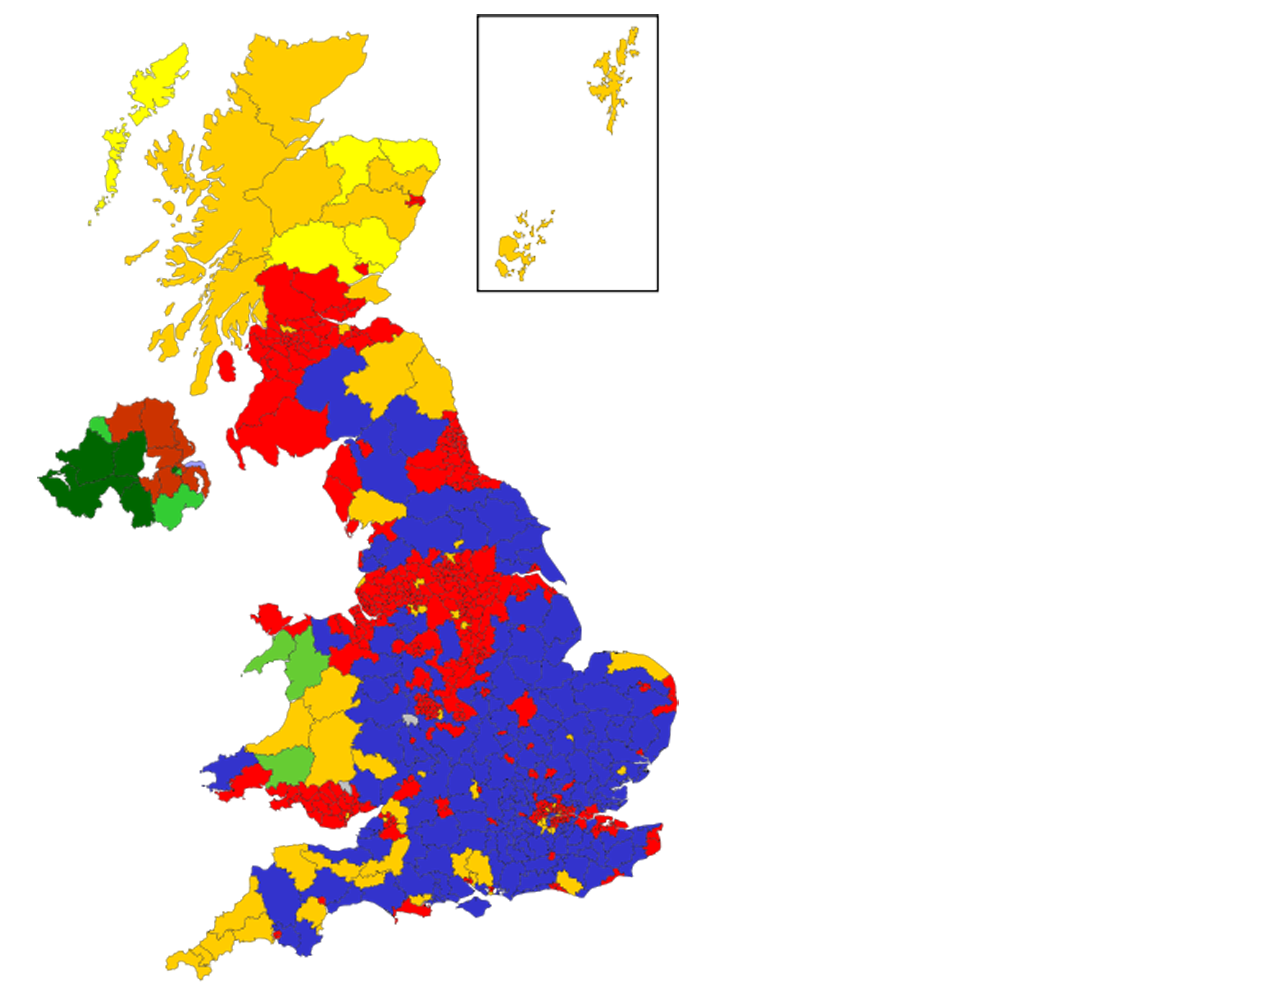
==== commit e55692f6: "imagemap working for 2005 Election Results bitmap" ====
--- a/imagemaps/2005Election/index.html
+++ b/imagemaps/2005Election/index.html
@@ -4,7 +4,7 @@
 <head>
 	<title>jQuery maphilight documentation</title>
 	<script type="text/javascript" src="../jquery/jquery-1.3.2.min.js"></script>
-	<script type="text/javascript" src="../jquery/jquery.maphilight.min.js"></script>
+	<script type="text/javascript" src="../jquery/jquery.maphilight.js"></script>
 	<script>$(function() {
 		$('.map').maphilight({fade: true});
 	});</script>
@@ -350,7 +350,7 @@
 <area href="#" title="seat-619" shape="poly" coords="498,723, 498,723, 499,724, 499,725, 499,725, 499,726, 499,726, 501,726, 504,727, 505,729, 505,732, 508,732, 510,728, 509,723, 512,722, 513,723, 515,725, 516,725, 517,723, 516,721, 518,718, 517,718, 517,718, 516,718, 514,718, 513,717, 512,718, 511,719, 510,719, 509,718, 511,715, 510,714, 510,713, 508,715, 506,715, 505,713, 504,713, 502,715, 500,714, 499,715, 500,717, 498,719, 498,723"></area>
 <area href="#" title="seat-525" shape="poly" coords="527,679, 527,679, 527,680, 528,680, 529,679, 532,679, 534,681, 538,679, 538,681, 539,680, 542,681, 544,679, 545,679, 547,678, 549,679, 549,680, 553,679, 554,677, 554,674, 555,672, 557,673, 560,671, 562,671, 563,671, 569,667, 567,666, 568,663, 565,662, 565,666, 565,661, 562,656, 560,655, 559,654, 557,654, 554,653, 553,654, 553,653, 552,653, 548,657, 545,657, 543,656, 541,655, 540,652, 534,651, 534,653, 533,656, 534,657, 533,657, 532,658, 534,668, 531,671, 527,673, 527,679"></area>
 <area href="#" title="seat-185" shape="poly" coords="445,677, 445,677, 446,676, 447,676, 449,674, 447,672, 448,670, 451,670, 452,671, 454,670, 454,669, 454,668, 455,667, 455,666, 457,666, 459,662, 458,662, 461,660, 461,660, 462,659, 463,659, 463,658, 463,658, 463,658, 463,658, 461,657, 462,656, 461,656, 461,656, 459,655, 458,655, 457,657, 456,656, 454,657, 454,658, 452,658, 451,657, 449,656, 448,654, 448,652, 447,651, 445,651, 444,650, 441,650, 441,655, 440,653, 438,653, 437,654, 435,654, 436,656, 435,659, 437,660, 438,659, 438,659, 439,659, 443,660, 446,663, 444,664, 445,665, 446,666, 444,667, 444,668, 444,668, 443,668, 442,668, 442,668, 441,668, 438,671, 439,672, 438,674, 441,675, 441,677, 443,677, 445,677, 445,677"></area>
-<area href="#" title="seat-521" shape="poly" coords="500,650, 500,650, 504,650, 504,647, 507,649, 507,648, 513,649, 514,648, 516,648, 517,649, 518,648, 519,651, 518,652, 518,653, 520,654, 521,654, 522,656, 526,654, 527,652, 529,652, 534,653, 534,651, 538,643, 535,640, 536,635, 537,635, 537,634, 536,632, 535,629, 533,626, 531,623, 529,623, 526,618, 525,618, 525,618, 517,619, 517,619, 517,619, 517,621, 516,623, 516,623, 515,624, 515,623, 513,623, 513,623, 511,622, 509,621, 509,620, 510,618, 512,618, 512,618, 510,617, 509,615, 507,616, 507,617, 506,617, 505,620, 504,619, 503,621, 502,621, 500,623, 500,624, 503,624, 503,629, 502,630, 503,631, 502,633, 504,636, 503,636, 502,638, 501,638, 500,640, 498,641, 498,643, 497,642, 499,646, 499,648, 501,649, 500,650"></area>
+<area href="#" title="seat-521 Sleaford &amp; North Hykeham (Tory)" shape="poly" coords="500,650, 500,650, 504,650, 504,647, 507,649, 507,648, 513,649, 514,648, 516,648, 517,649, 518,648, 519,651, 518,652, 518,653, 520,654, 521,654, 522,656, 526,654, 527,652, 529,652, 534,653, 534,651, 538,643, 535,640, 536,635, 537,635, 537,634, 536,632, 535,629, 533,626, 531,623, 529,623, 526,618, 525,618, 525,618, 517,619, 517,619, 517,619, 517,621, 516,623, 516,623, 515,624, 515,623, 513,623, 513,623, 511,622, 509,621, 509,620, 510,618, 512,618, 512,618, 510,617, 509,615, 507,616, 507,617, 506,617, 505,620, 504,619, 503,621, 502,621, 500,623, 500,624, 503,624, 503,629, 502,630, 503,631, 502,633, 504,636, 503,636, 502,638, 501,638, 500,640, 498,641, 498,643, 497,642, 499,646, 499,648, 501,649, 500,650"></area>
 <area href="#" title="seat-515" shape="poly" coords="489,641, 489,641, 487,642, 484,640, 483,638, 482,637, 483,636, 483,637, 485,635, 487,632, 485,629, 487,628, 487,627, 486,626, 487,626, 485,625, 487,622, 486,622, 488,622, 488,621, 487,620, 487,619, 487,618, 483,618, 482,615, 479,618, 477,618, 478,619, 477,622, 474,625, 477,627, 476,629, 476,631, 474,631, 472,631, 473,633, 472,633, 469,635, 469,638, 468,640, 469,642, 469,643, 470,642, 472,642, 472,642, 475,643, 476,643, 475,641, 475,639, 474,639, 475,638, 476,640, 477,639, 477,642, 478,642, 478,644, 480,645, 482,644, 482,644, 484,645, 486,645, 489,641"></area>
 <area href="#" title="seat-495" shape="poly" coords="495,696, 495,696, 497,697, 499,697, 499,697, 500,696, 501,697, 504,695, 505,693, 507,691, 509,690, 511,688, 512,689, 513,688, 513,689, 514,688, 515,688, 515,687, 515,684, 517,682, 518,683, 516,680, 518,681, 519,680, 521,679, 522,678, 523,675, 518,675, 517,674, 515,674, 515,672, 513,671, 513,670, 511,671, 511,670, 507,670, 506,664, 501,656, 500,656, 500,654, 499,654, 500,650, 501,649, 499,648, 499,646, 498,646, 497,648, 496,648, 495,650, 496,650, 494,653, 494,654, 490,657, 488,657, 489,658, 487,661, 486,661, 486,663, 485,664, 483,663, 482,664, 482,668, 482,668, 482,669, 483,671, 483,674, 485,674, 484,675, 484,676, 484,677, 487,678, 488,679, 487,680, 486,679, 484,682, 482,681, 482,682, 482,682, 482,684, 480,686, 481,687, 482,688, 483,687, 484,686, 485,687, 484,689, 488,691, 489,690, 490,691, 491,691, 491,691, 493,690, 495,693, 496,693, 496,694, 495,696"></area>
 <area href="#" title="seat-494" shape="poly" coords="467,658, 467,658, 466,659, 467,660, 467,663, 467,664, 467,664, 467,665, 468,665, 469,665, 470,667, 471,666, 472,667, 474,665, 476,665, 477,664, 480,663, 480,664, 482,664, 483,663, 485,664, 486,663, 486,661, 487,661, 489,658, 488,657, 490,657, 494,654, 494,653, 496,650, 495,650, 496,648, 495,647, 497,645, 495,643, 493,643, 492,643, 490,640, 489,641, 486,645, 484,645, 483,646, 482,646, 482,648, 482,649, 480,649, 479,650, 478,650, 477,650, 476,650, 475,651, 475,651, 474,651, 474,655, 473,656, 470,655, 470,655, 469,656, 468,656, 469,657, 467,658"></area>
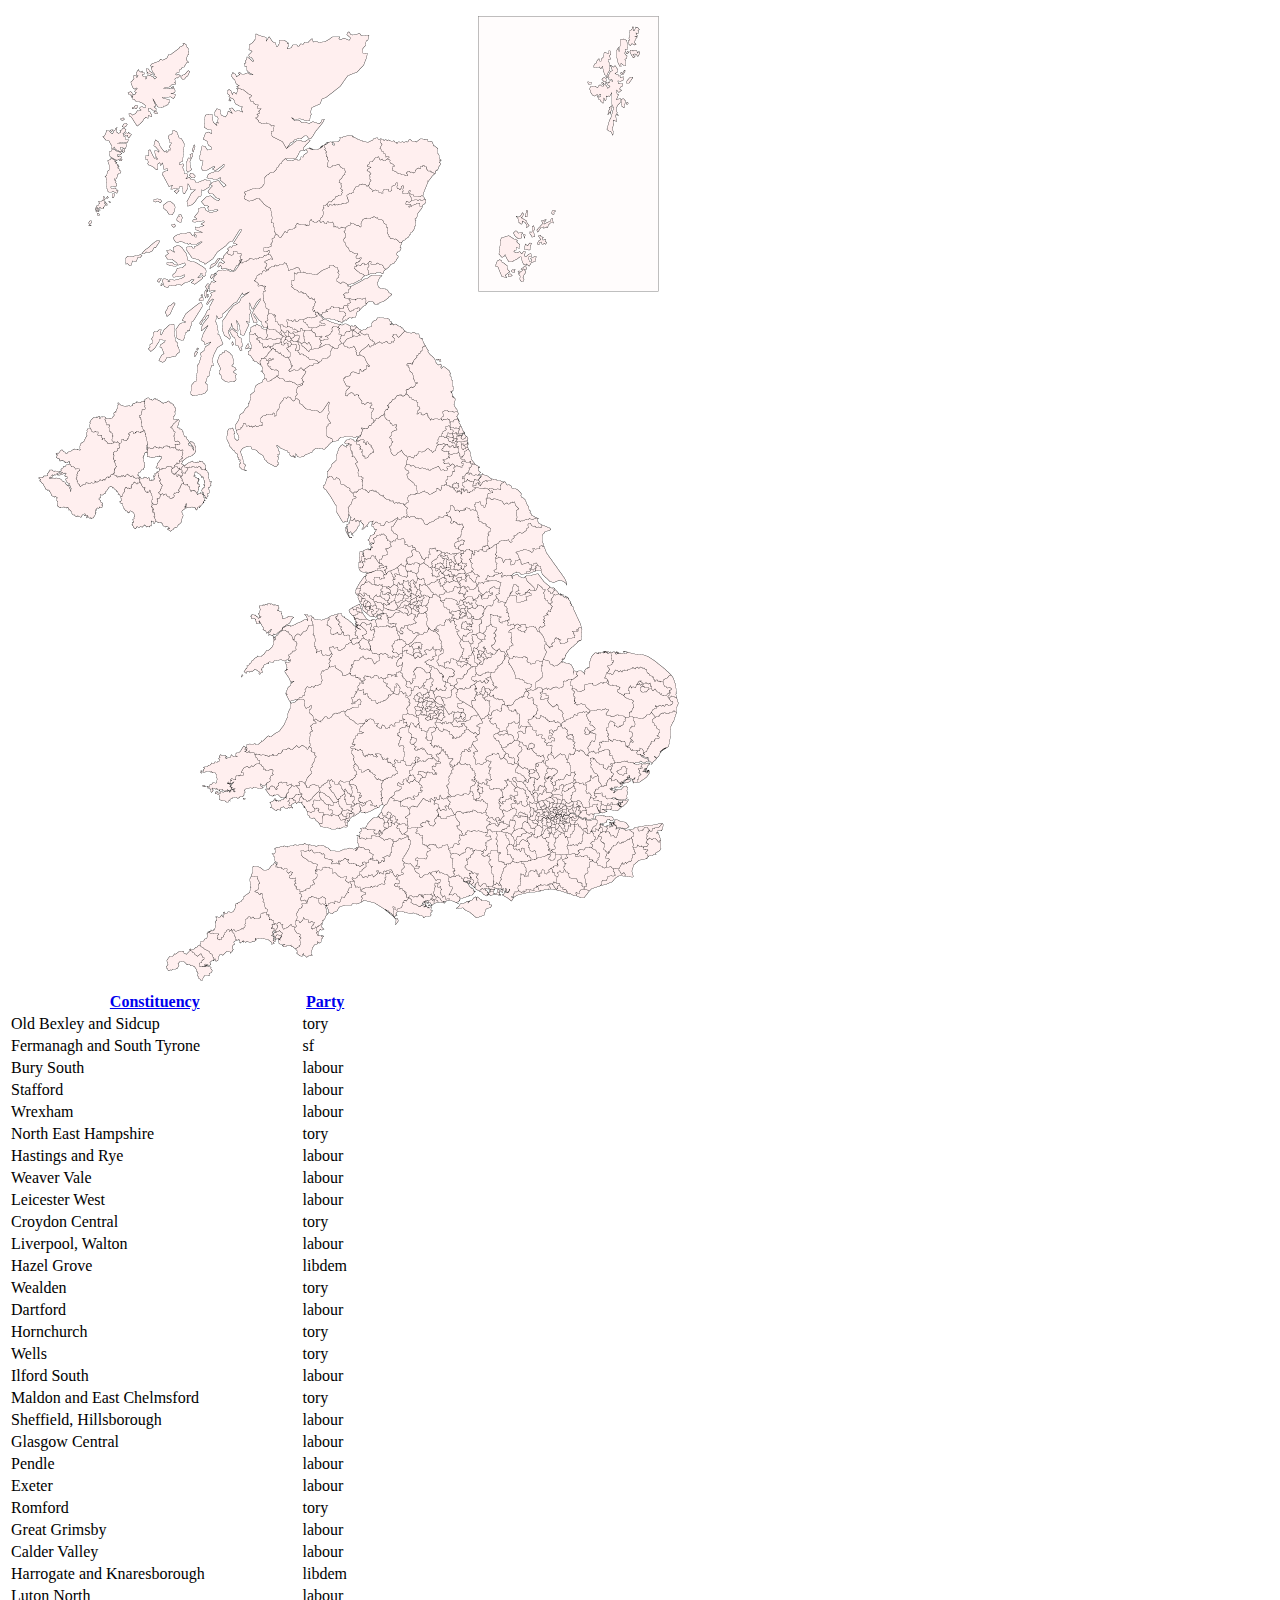
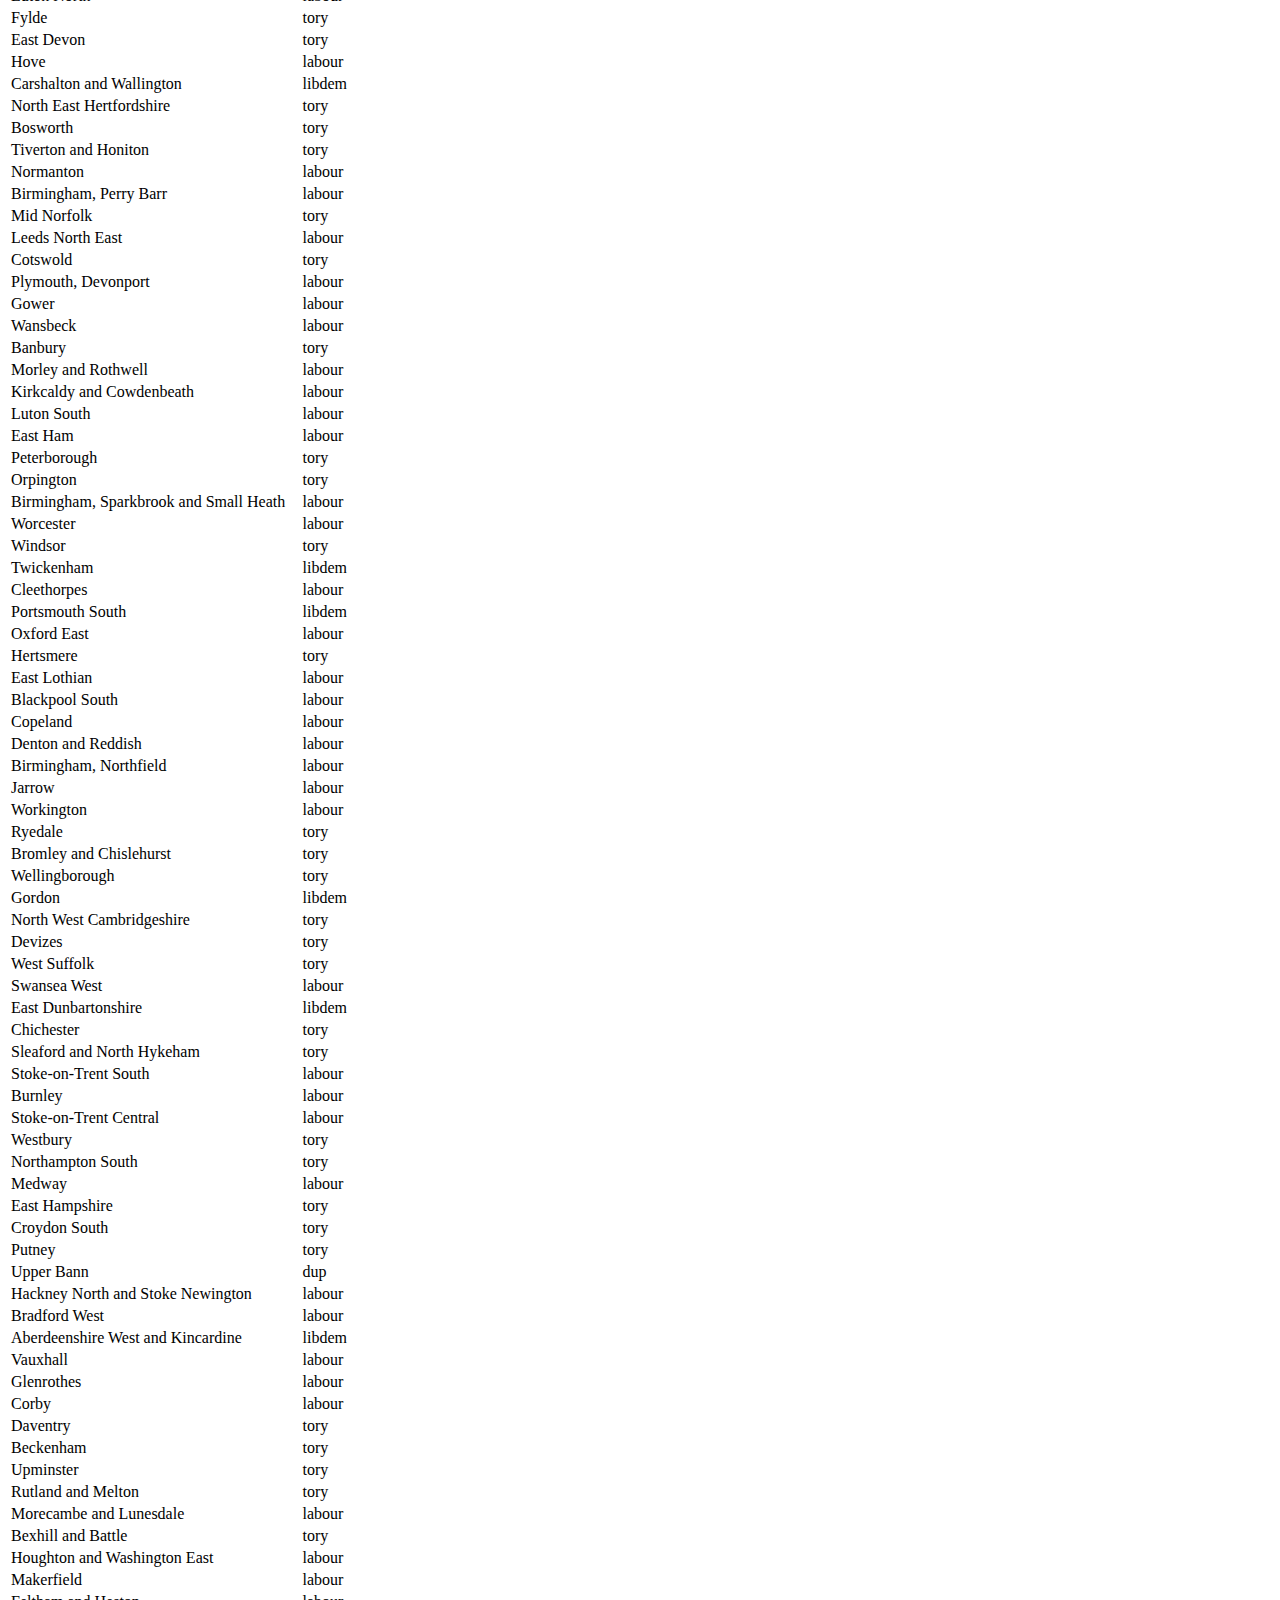
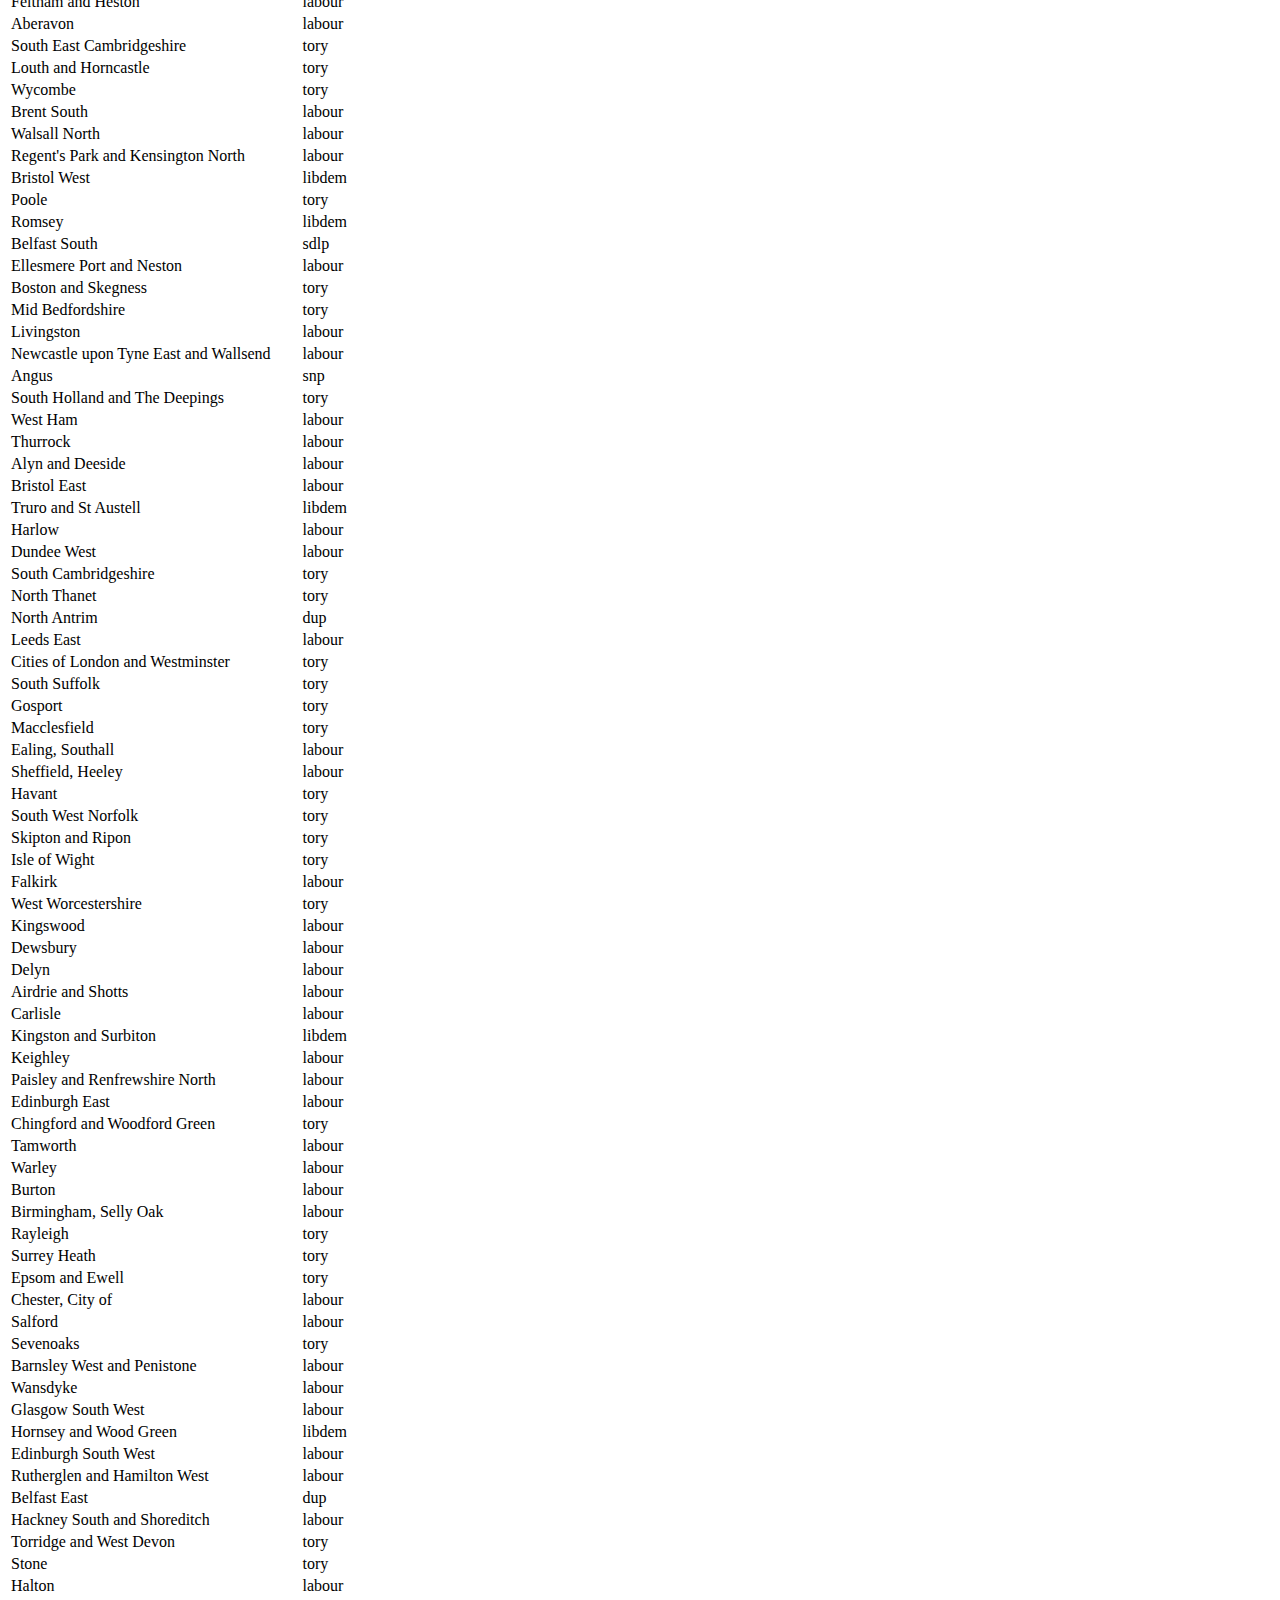
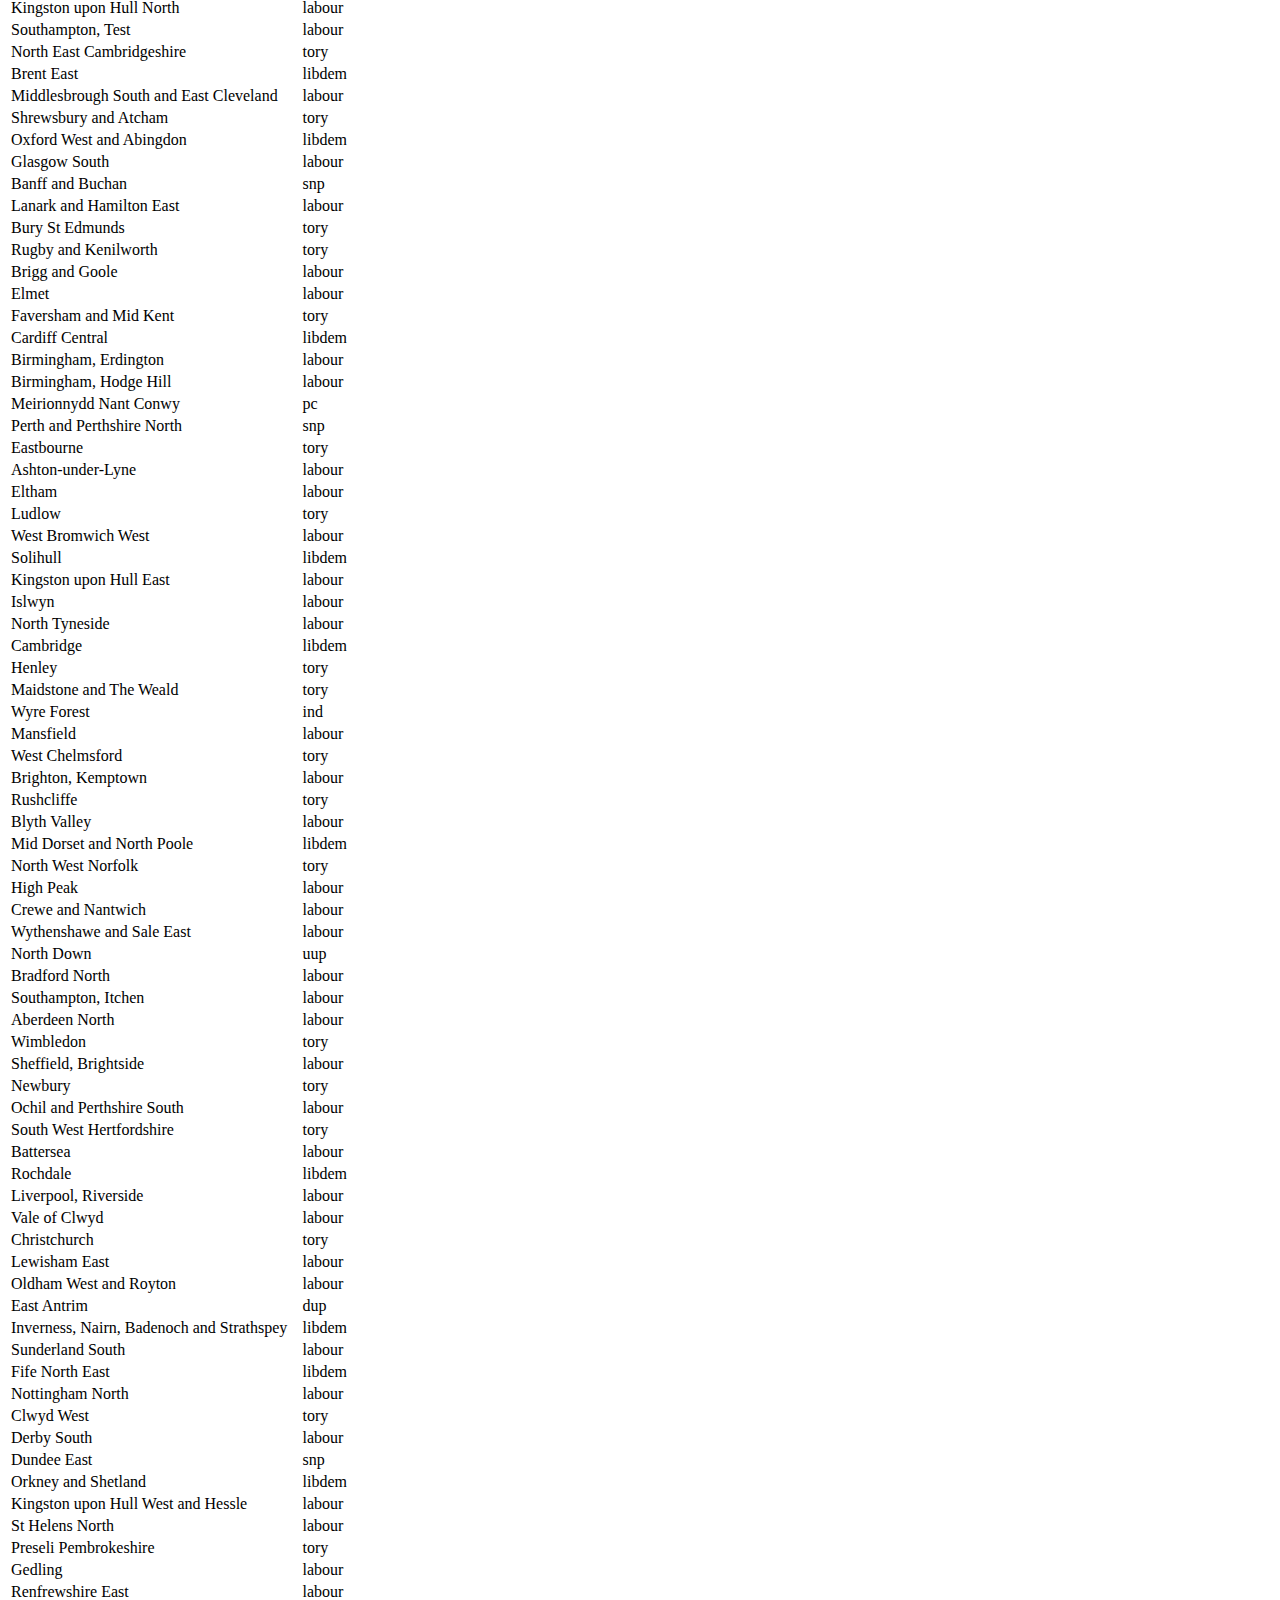
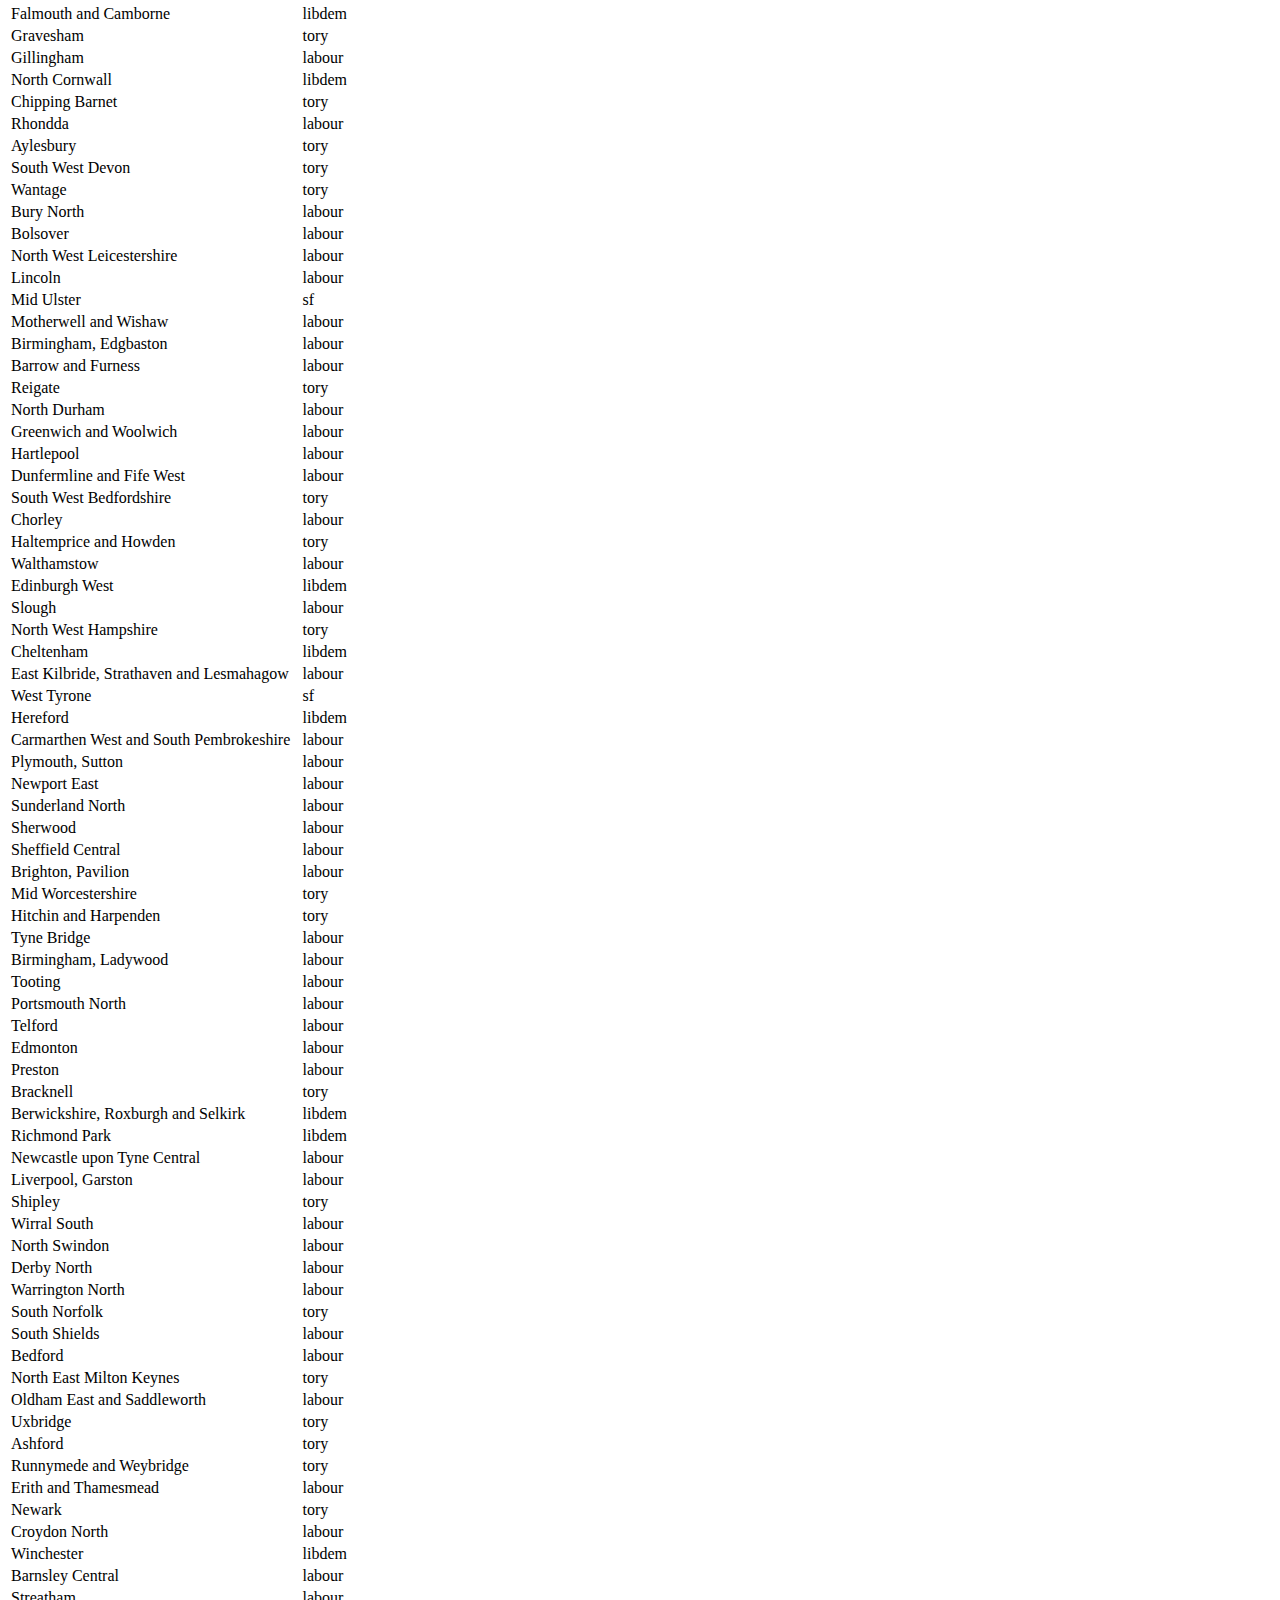
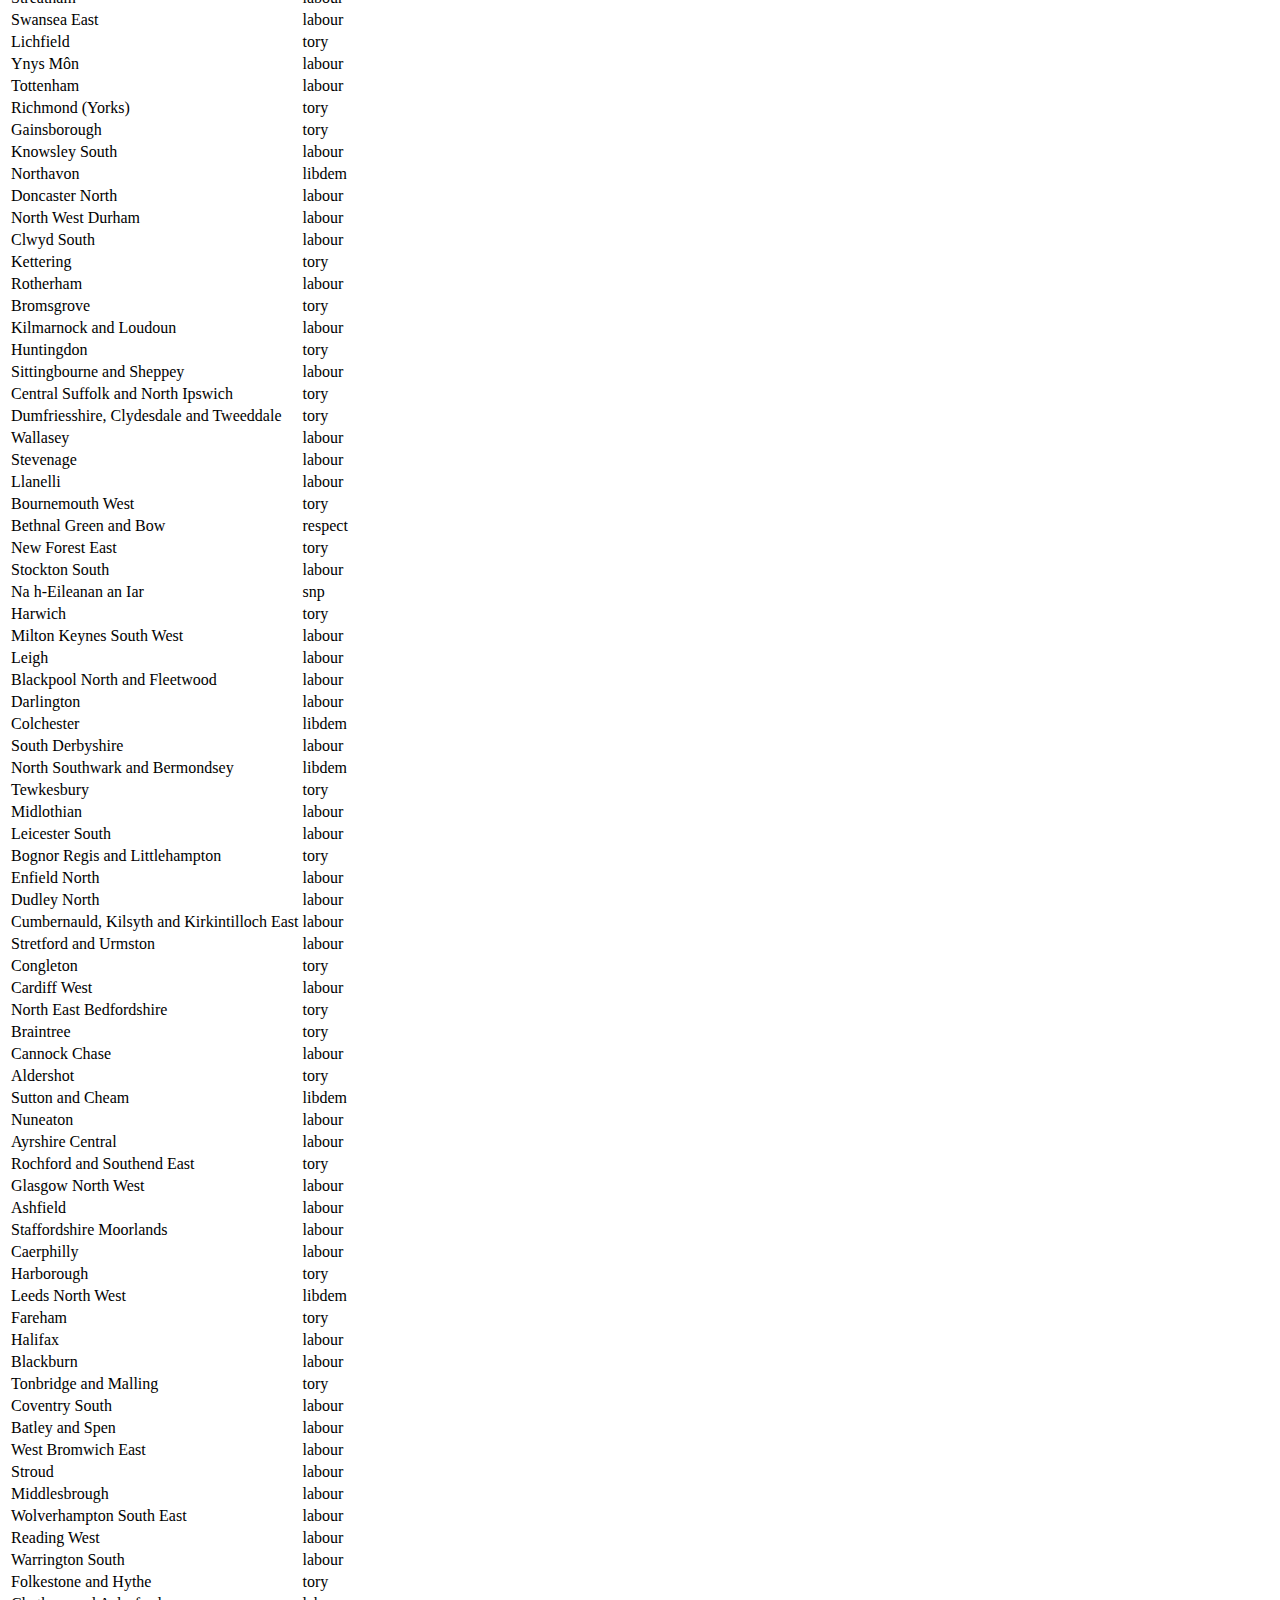
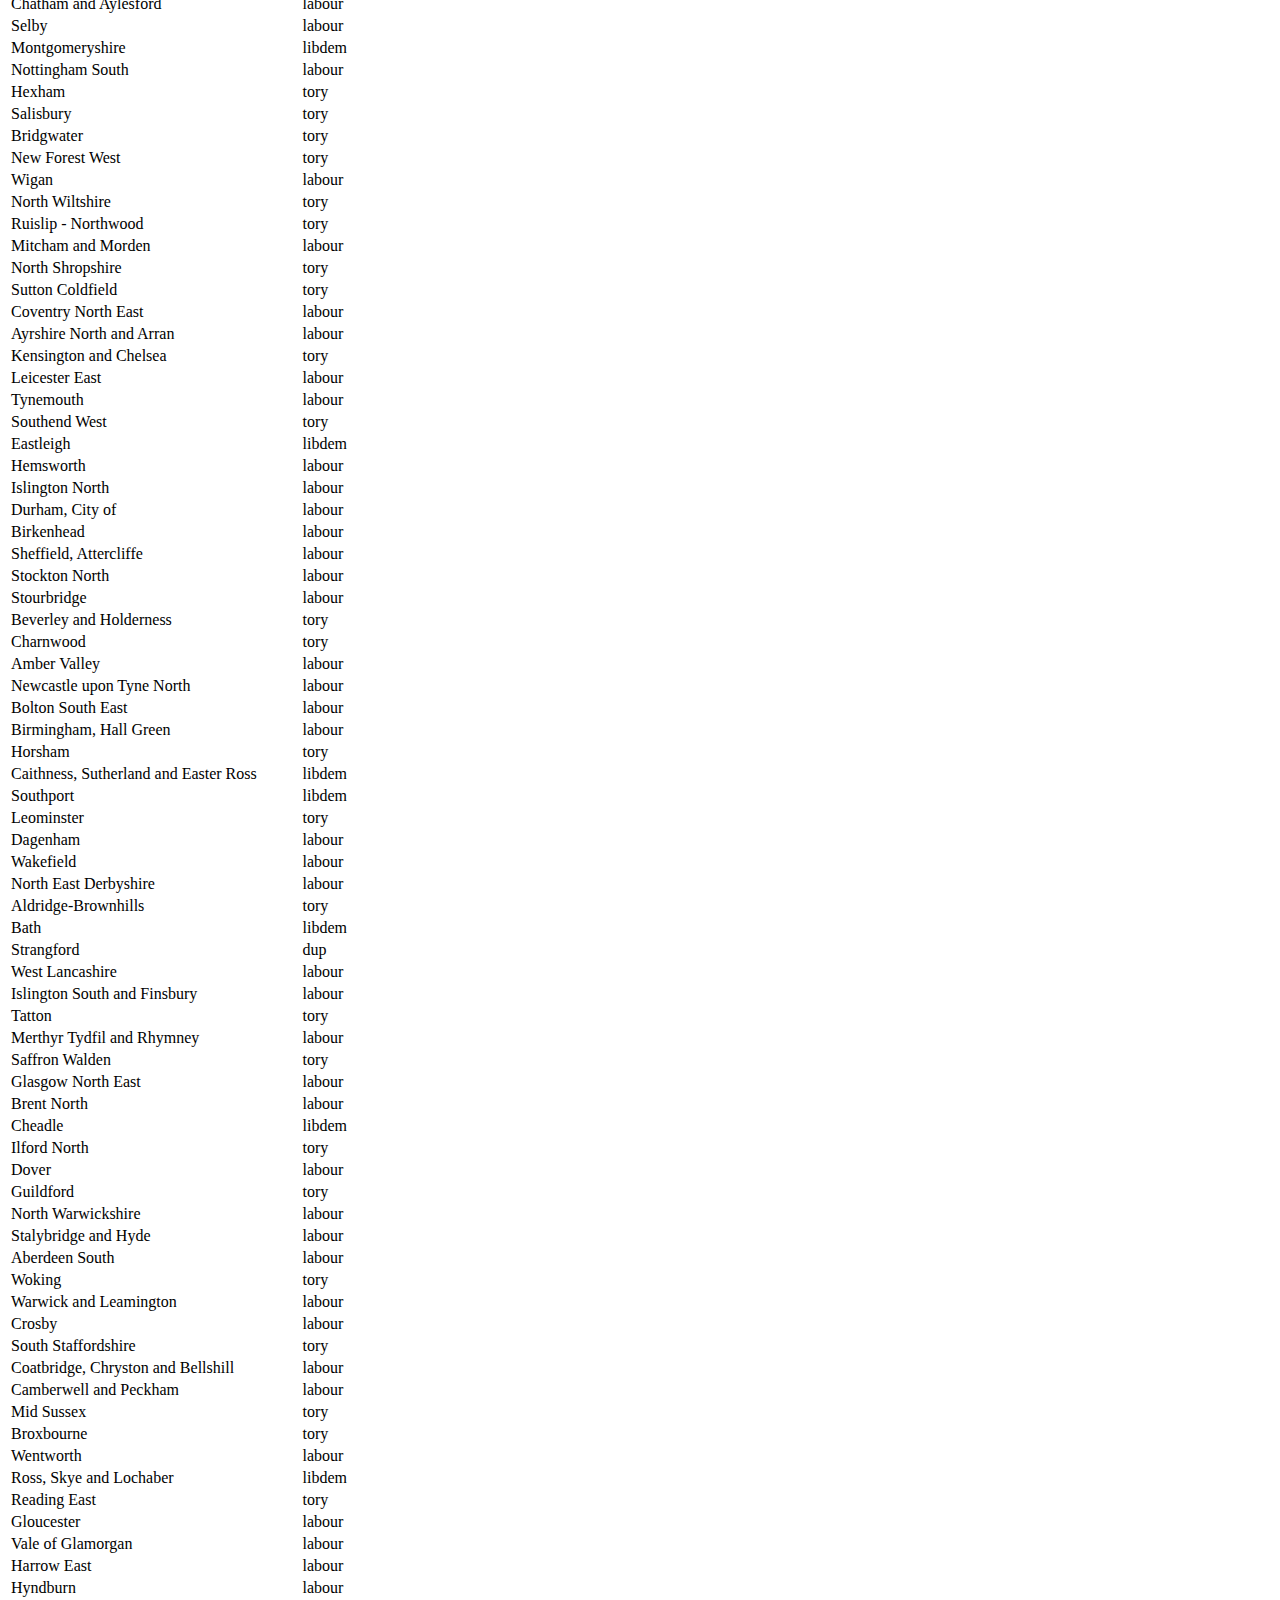
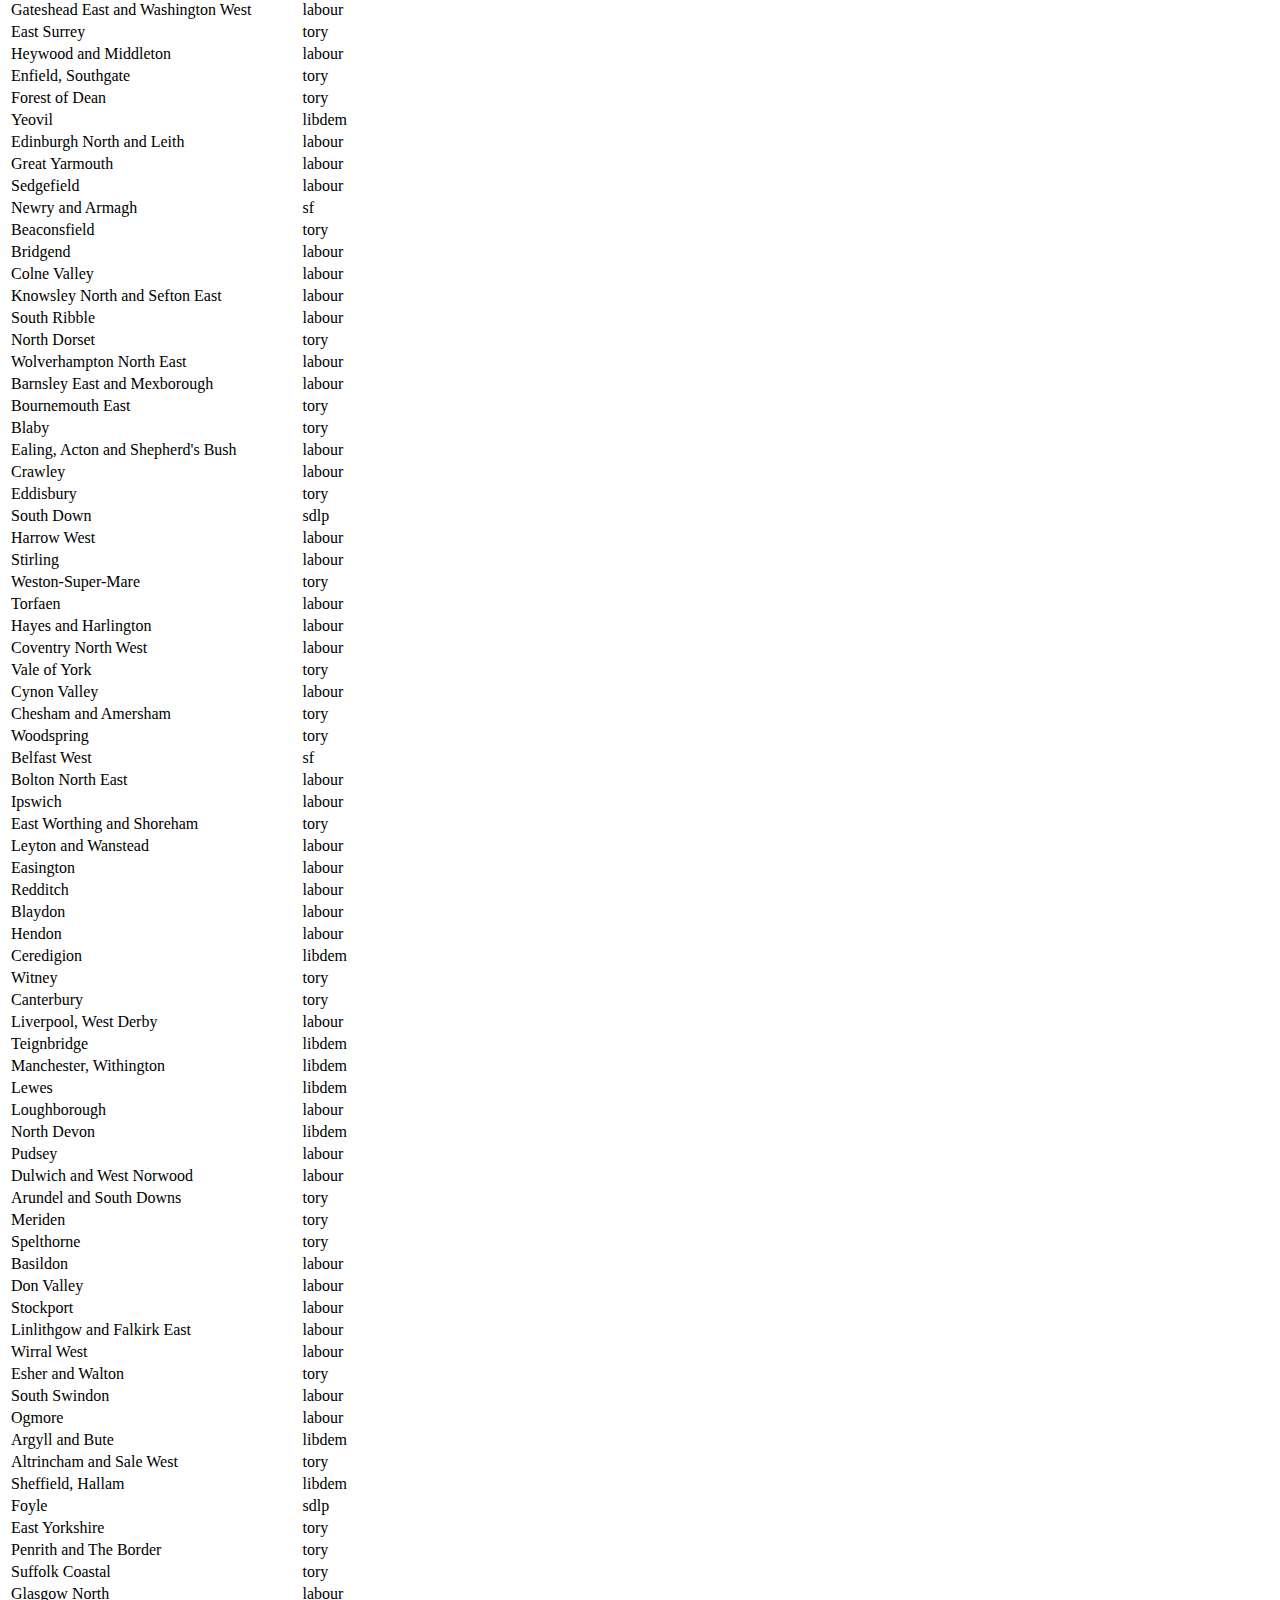
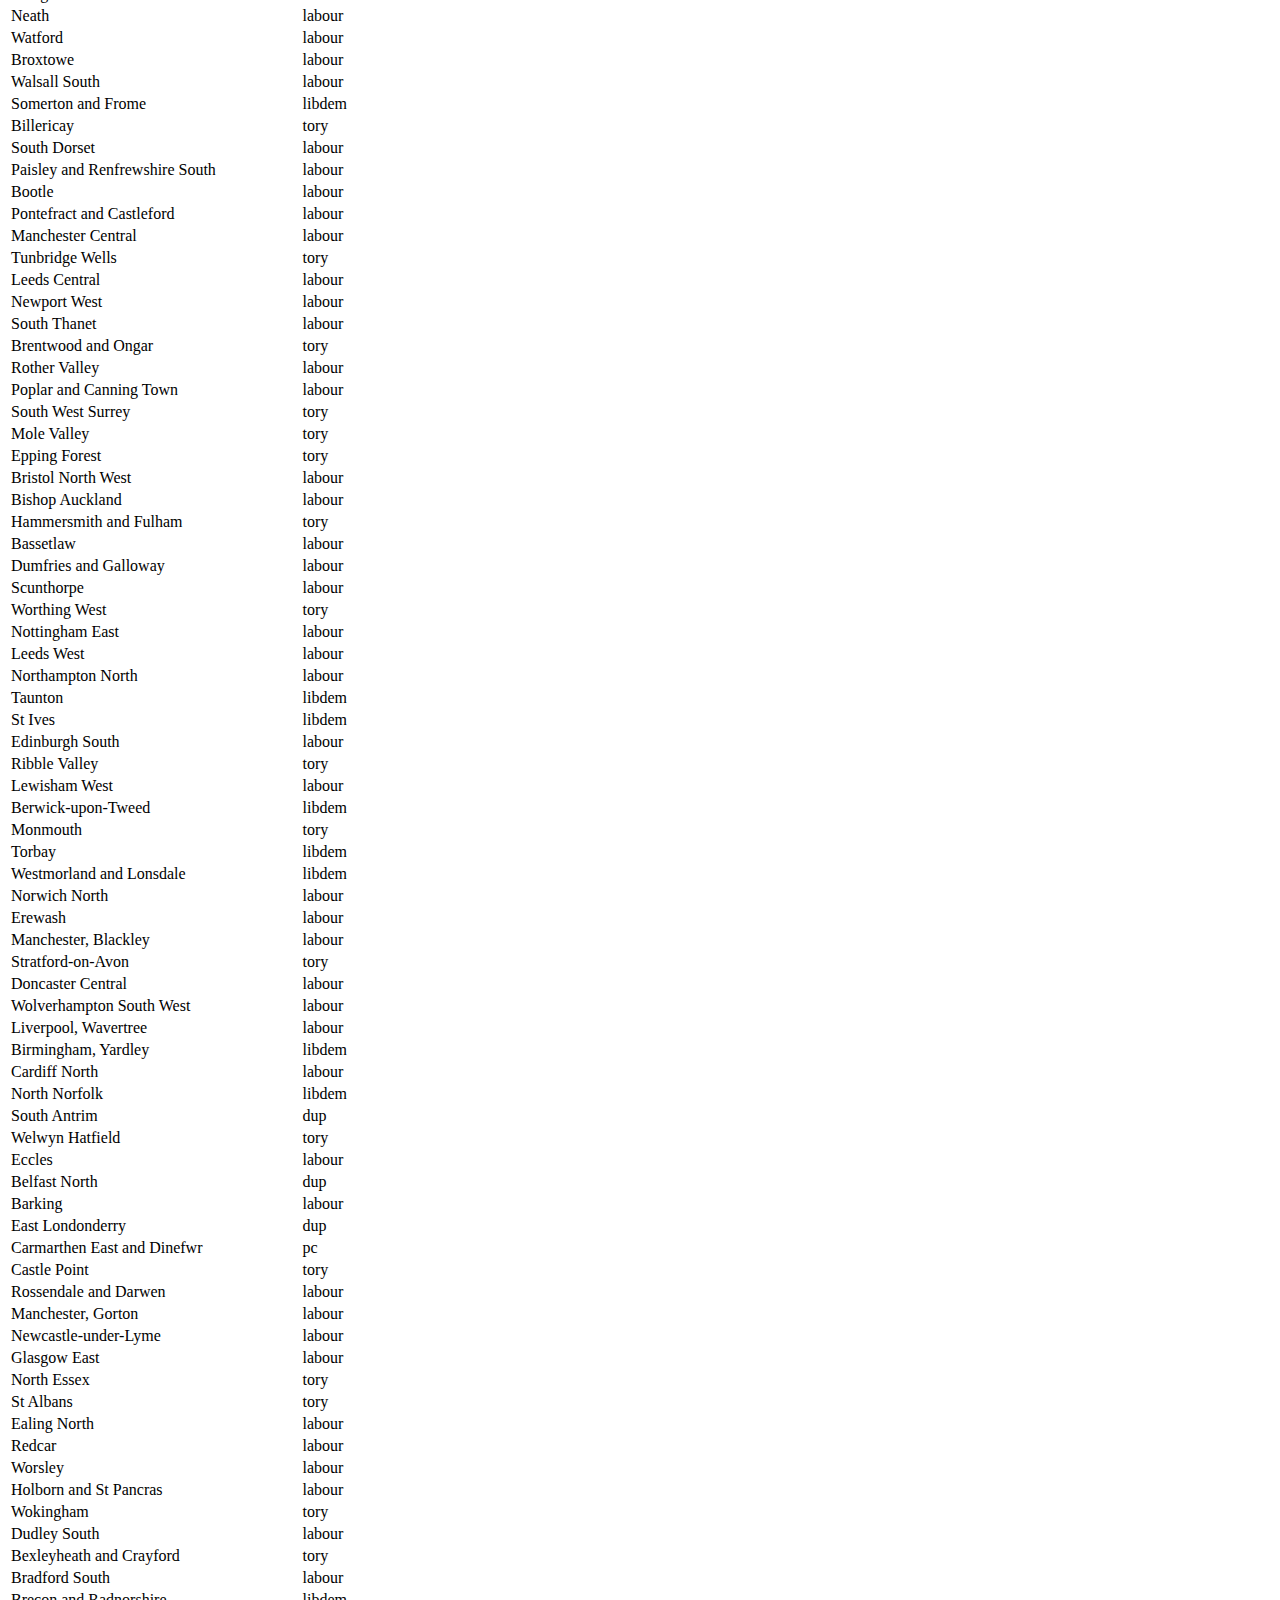
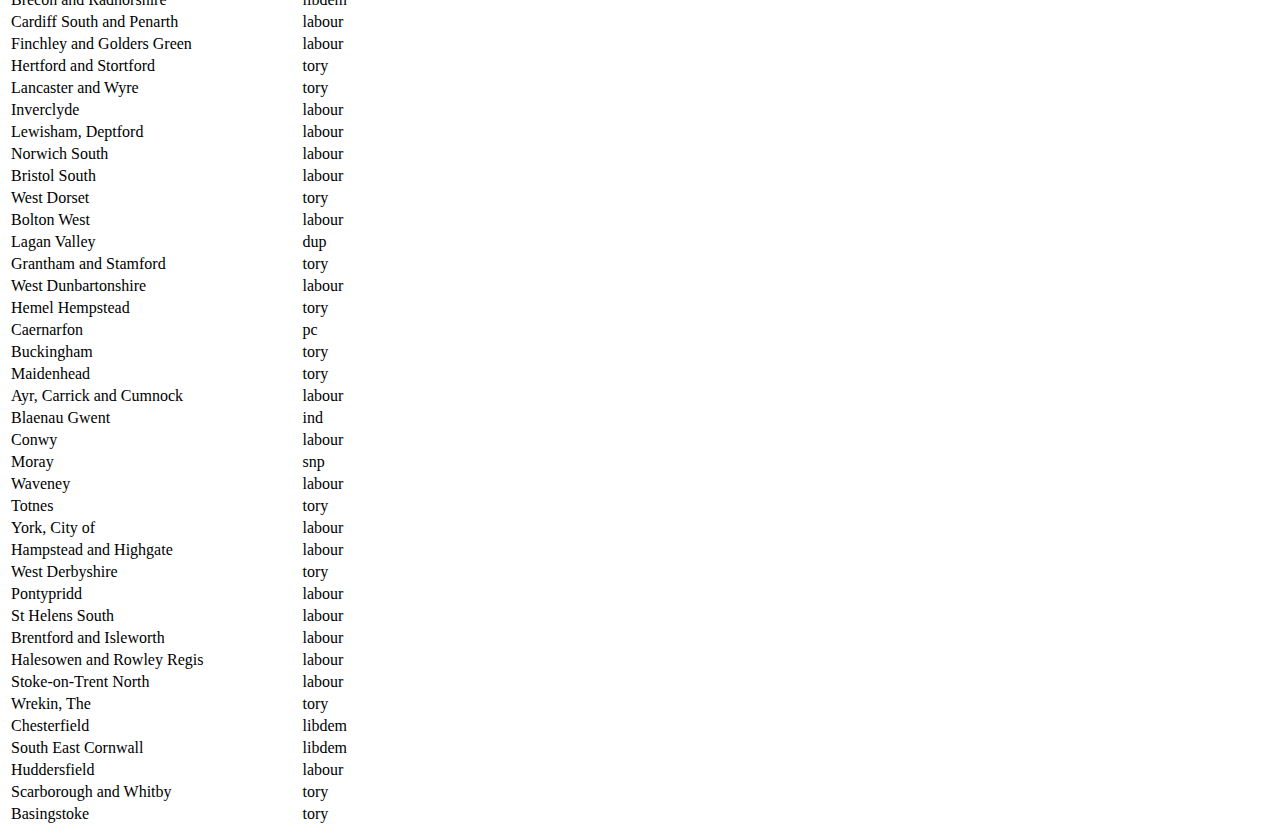
==== commit e3cc5db5: "detailed 2005 Election Results into an accessible HTML table" ====
--- a/imagemaps/2005Election/index.html
+++ b/imagemaps/2005Election/index.html
@@ -2,7 +2,7 @@
    "http://www.w3.org/TR/html4/strict.dtd">
 <html>
 <head>
-	<title>jQuery maphilight documentation</title>
+	<title>Cororpleth UK 2005 Election Results</title>
 	<script type="text/javascript" src="../jquery/jquery-1.3.2.min.js"></script>
 	<script type="text/javascript" src="../jquery/jquery.maphilight.js"></script>
 	<script>$(function() {
@@ -12,812 +12,3405 @@
 <body>
 <img class="map" src="map.png" width="690" height="982" usemap="#UK">
 <map name="UK">
-<area href="#" title="seat-258" shape="poly" coords="81,420, 81,420, 81,418, 81,417, 81,417, 81,415, 81,415, 81,414, 81,414, 81,413, 82,412, 82,412, 83,411, 84,410, 84,409, 85,409, 86,409, 87,409, 87,408, 88,408, 88,409, 88,409, 88,409, 89,409, 89,408, 89,407, 90,407, 90,408, 90,408, 91,408, 91,408, 90,409, 90,410, 91,410, 92,409, 92,409, 92,408, 93,408, 93,408, 93,408, 94,408, 94,408, 95,408, 96,408, 96,408, 97,408, 97,409, 97,409, 97,410, 96,410, 96,411, 96,411, 97,412, 97,412, 97,413, 97,414, 97,414, 98,416, 98,416, 99,416, 100,416, 101,416, 101,417, 100,418, 100,419, 100,420, 100,421, 100,422, 101,423, 102,423, 102,424, 102,424, 103,425, 103,426, 103,427, 104,427, 103,428, 103,429, 103,430, 103,431, 103,432, 104,433, 104,433, 105,434, 104,434, 103,434, 102,435, 102,435, 101,435, 100,435, 99,434, 99,435, 99,434, 98,434, 98,433, 97,432, 96,432, 95,431, 96,430, 95,430, 94,430, 93,431, 93,430, 94,430, 92,429, 92,428, 93,428, 93,427, 92,427, 91,427, 90,427, 90,427, 89,426, 89,426, 89,424, 89,423, 88,423, 87,423, 87,422, 85,423, 85,423, 84,423, 83,423, 83,422, 82,421, 82,421, 81,420"></area>
-<area href="#" title="seat-13" shape="poly" coords="169,411, 169,411, 169,411, 170,411, 170,412, 170,413, 170,414, 170,414, 170,415, 170,415, 170,416, 169,416, 169,417, 169,417, 169,418, 168,419, 169,419, 170,419, 170,419, 170,419, 170,420, 171,420, 171,421, 171,420, 172,420, 172,421, 173,421, 173,422, 173,423, 174,423, 174,424, 174,424, 174,424, 175,425, 175,426, 175,427, 175,427, 176,427, 176,428, 176,428, 177,428, 177,428, 177,428, 178,428, 177,429, 178,430, 178,430, 178,431, 179,431, 179,431, 179,432, 180,432, 180,433, 180,433, 180,433, 180,434, 180,434, 179,435, 179,435, 180,436, 180,436, 181,437, 181,437, 181,437, 182,438, 182,437, 183,438, 183,438, 183,438, 183,439, 183,439, 184,440, 185,442, 185,441, 185,441, 185,440, 185,439, 184,439, 184,438, 184,437, 183,437, 183,437, 183,436, 182,436, 182,435, 181,434, 181,434, 181,433, 181,434, 181,433, 182,433, 182,434, 182,433, 182,433, 182,433, 183,433, 184,434, 185,434, 186,435, 186,436, 186,437, 187,438, 187,439, 186,442, 187,442, 187,443, 186,444, 186,444, 186,445, 185,445, 184,446, 184,446, 184,446, 183,447, 183,447, 182,447, 182,448, 181,447, 180,448, 179,449, 179,449, 178,449, 177,450, 176,451, 174,453, 174,452, 173,452, 172,452, 172,453, 171,453, 170,451, 171,451, 172,451, 172,450, 173,450, 173,450, 174,450, 174,449, 174,448, 173,448, 173,447, 173,447, 174,446, 174,445, 174,444, 173,444, 173,444, 174,443, 174,442, 174,442, 174,441, 173,441, 172,442, 171,441, 171,441, 171,441, 170,442, 169,441, 169,441, 168,441, 167,440, 167,440, 167,439, 166,437, 166,436, 167,435, 167,436, 168,436, 169,435, 169,436, 170,436, 171,436, 171,435, 170,434, 170,433, 169,433, 168,432, 168,433, 167,433, 167,433, 166,432, 166,431, 166,430, 165,430, 166,428, 165,427, 166,426, 166,426, 166,425, 166,424, 166,423, 165,423, 165,423, 165,422, 164,421, 163,420, 163,419, 162,419, 162,418, 163,418, 163,417, 164,416, 165,415, 166,414, 166,413, 167,413, 168,412, 168,412, 169,412, 169,411"></area>
-<area href="#" title="seat-201" shape="poly" coords="197,460, 197,460, 197,460, 196,461, 196,461, 195,461, 194,461, 193,461, 192,460, 192,460, 192,459, 192,458, 191,458, 191,458, 190,458, 189,458, 188,459, 188,458, 187,459, 186,459, 185,458, 184,458, 183,458, 183,458, 183,458, 182,459, 180,459, 180,458, 179,459, 178,459, 178,459, 177,458, 176,458, 176,457, 176,457, 176,456, 177,456, 178,456, 178,455, 179,454, 179,454, 180,454, 181,454, 182,453, 183,453, 183,452, 184,453, 184,453, 185,454, 185,453, 186,453, 186,453, 186,454, 186,454, 187,453, 187,454, 188,454, 188,453, 189,453, 189,454, 189,454, 190,454, 190,453, 190,452, 190,452, 191,452, 191,453, 192,453, 192,452, 192,453, 193,453, 194,453, 194,454, 195,455, 195,455, 196,455, 196,456, 196,456, 197,456, 196,457, 196,458, 196,459, 196,459, 197,459, 196,460, 197,460"></area>
-<area href="#" title="seat-43" shape="poly" coords="175,456, 175,456, 175,456, 174,456, 172,455, 173,455, 173,454, 174,453, 174,452, 173,452, 172,452, 172,453, 171,453, 170,453, 170,455, 170,455, 169,455, 169,455, 168,455, 168,454, 168,454, 167,455, 167,456, 165,457, 166,458, 167,458, 168,458, 168,458, 169,459, 169,460, 170,460, 171,459, 171,460, 171,460, 171,461, 172,461, 172,460, 172,459, 174,458, 174,457, 175,456"></area>
-<area href="#" title="seat-45" shape="poly" coords="171,461, 171,461, 171,461, 171,460, 171,460, 171,459, 170,460, 169,460, 169,459, 168,458, 168,458, 167,458, 166,458, 166,457, 166,459, 165,459, 164,459, 164,460, 163,460, 163,461, 163,461, 163,462, 163,462, 163,463, 163,463, 163,463, 163,464, 163,465, 164,464, 164,465, 165,465, 165,466, 166,466, 166,465, 166,465, 167,464, 167,464, 167,464, 168,463, 168,463, 169,463, 169,462, 170,461, 170,461, 170,461, 171,461"></area>
-<area href="#" title="seat-42" shape="poly" coords="176,457, 176,457, 176,457, 175,456, 174,457, 174,458, 172,459, 172,460, 172,460, 172,461, 172,461, 173,461, 173,462, 173,463, 173,463, 173,464, 173,464, 174,464, 175,464, 175,464, 176,465, 176,465, 177,464, 177,464, 177,463, 177,462, 178,462, 178,462, 178,461, 178,461, 179,460, 179,460, 179,460, 179,459, 178,459, 178,459, 177,458, 176,458, 176,457, 176,457"></area>
-<area href="#" title="seat-44" shape="poly" coords="171,461, 171,461, 171,461, 172,461, 172,461, 173,461, 173,462, 173,463, 173,463, 173,464, 173,464, 174,464, 174,466, 174,466, 174,466, 173,467, 173,468, 172,467, 172,467, 171,467, 170,466, 170,466, 170,466, 169,466, 169,466, 169,467, 169,467, 168,468, 168,467, 168,467, 167,467, 167,467, 167,466, 167,466, 167,465, 167,464, 167,464, 168,463, 168,463, 169,463, 169,462, 170,461, 170,461, 170,461, 171,461"></area>
-<area href="#" title="seat-15" shape="poly" coords="139,441, 139,441, 139,441, 138,441, 139,442, 138,444, 138,444, 138,443, 139,444, 139,445, 138,445, 138,446, 138,447, 138,448, 139,448, 139,448, 139,448, 140,448, 141,448, 141,449, 142,449, 143,449, 143,448, 144,449, 144,449, 145,449, 145,448, 146,449, 146,448, 147,448, 148,448, 148,448, 149,448, 149,448, 150,448, 150,447, 151,448, 151,447, 152,448, 153,449, 152,450, 150,453, 149,454, 148,455, 148,457, 148,458, 147,458, 147,459, 148,459, 148,459, 149,460, 149,459, 150,459, 150,459, 150,460, 150,460, 150,461, 151,461, 151,461, 152,461, 152,461, 153,460, 153,460, 154,460, 154,460, 155,460, 155,460, 156,459, 157,460, 157,459, 157,459, 158,459, 158,458, 158,458, 159,458, 159,458, 159,458, 160,457, 160,458, 161,458, 161,458, 162,458, 163,459, 164,460, 164,459, 165,459, 166,459, 166,457, 165,457, 167,456, 167,455, 168,454, 168,454, 168,455, 169,455, 169,455, 170,455, 170,455, 170,453, 171,453, 170,451, 171,451, 172,451, 172,450, 173,450, 173,450, 174,450, 174,449, 174,448, 173,448, 173,448, 173,447, 174,446, 174,445, 174,444, 173,444, 173,444, 174,443, 174,442, 174,442, 174,441, 173,441, 172,442, 171,441, 171,441, 171,441, 170,442, 169,441, 169,441, 168,441, 167,440, 167,440, 167,439, 166,438, 165,439, 164,439, 164,439, 163,439, 162,439, 161,439, 161,439, 161,438, 160,437, 160,438, 159,438, 159,437, 158,437, 157,437, 156,438, 155,438, 155,439, 154,439, 153,440, 153,439, 152,439, 151,438, 151,438, 151,439, 150,439, 149,440, 149,439, 148,439, 148,439, 147,439, 146,438, 145,438, 145,439, 144,439, 144,440, 143,440, 142,440, 141,439, 140,439, 140,439, 139,440, 138,440, 139,440, 139,441"></area>
-<area href="#" title="seat-547" shape="poly" coords="174,464, 174,464, 174,464, 174,464, 174,466, 174,466, 174,466, 173,467, 173,468, 172,467, 172,467, 172,467, 172,469, 172,469, 172,469, 173,470, 173,470, 173,472, 173,472, 174,472, 174,472, 174,473, 174,473, 175,474, 174,474, 174,475, 175,475, 175,476, 176,476, 176,476, 177,477, 178,476, 178,476, 179,476, 179,477, 179,477, 180,478, 180,478, 180,479, 181,479, 181,480, 181,481, 181,481, 181,482, 182,482, 183,483, 183,482, 183,482, 185,482, 185,482, 185,482, 186,482, 186,483, 187,483, 187,484, 187,484, 188,485, 188,484, 188,484, 189,483, 188,483, 189,483, 189,482, 189,482, 189,482, 189,481, 190,481, 189,480, 189,480, 190,479, 190,479, 190,478, 190,478, 190,478, 191,478, 191,477, 191,476, 190,476, 190,476, 189,476, 189,475, 189,474, 189,474, 189,475, 188,475, 189,474, 189,474, 189,473, 188,473, 189,473, 189,473, 190,472, 189,472, 190,471, 190,471, 189,471, 189,471, 189,471, 189,470, 190,470, 190,470, 189,470, 189,470, 189,470, 188,470, 188,469, 188,469, 188,469, 187,469, 186,468, 186,468, 185,468, 185,467, 185,467, 185,467, 186,467, 186,467, 185,466, 186,464, 186,464, 186,463, 186,463, 187,463, 187,463, 188,464, 188,464, 189,464, 189,465, 189,465, 190,465, 190,466, 191,465, 191,466, 191,466, 192,467, 192,467, 192,468, 193,468, 193,468, 193,469, 193,469, 193,469, 193,468, 194,468, 194,468, 195,469, 194,469, 195,470, 195,471, 195,471, 195,472, 195,473, 196,473, 196,473, 195,473, 196,474, 195,474, 195,475, 195,476, 194,476, 195,476, 195,476, 196,477, 196,477, 195,477, 196,478, 196,479, 195,478, 194,479, 194,480, 194,479, 194,480, 193,480, 193,481, 193,481, 193,482, 193,482, 193,483, 193,484, 194,484, 194,484, 194,484, 194,484, 195,485, 195,485, 195,486, 195,487, 195,487, 196,487, 196,487, 196,488, 196,488, 196,489, 196,489, 197,489, 197,488, 197,489, 197,490, 197,490, 198,490, 198,489, 198,489, 198,488, 198,488, 198,488, 198,487, 199,487, 199,487, 199,487, 198,486, 198,486, 199,485, 199,484, 199,484, 200,485, 200,484, 200,484, 200,483, 200,483, 200,481, 200,480, 199,480, 199,479, 200,479, 200,479, 201,479, 201,478, 201,478, 201,477, 201,477, 202,477, 202,477, 202,476, 202,475, 202,475, 202,474, 202,474, 202,473, 203,473, 202,473, 202,473, 202,473, 201,473, 200,472, 200,471, 200,470, 200,470, 200,469, 200,469, 199,468, 199,467, 199,466, 200,466, 199,466, 200,466, 199,465, 199,464, 199,464, 198,464, 198,463, 198,462, 198,462, 197,462, 197,462, 197,461, 197,460, 196,461, 196,461, 195,461, 194,461, 193,461, 192,460, 192,460, 192,459, 192,458, 191,458, 191,458, 190,458, 189,458, 188,459, 188,458, 187,459, 186,459, 185,458, 184,458, 183,458, 183,458, 183,458, 182,459, 180,459, 180,458, 179,459, 179,460, 179,460, 179,460, 178,461, 178,461, 178,462, 178,462, 177,462, 177,463, 177,464, 177,464, 176,465, 176,465, 175,464, 175,464, 174,464"></area>
-<area href="#" title="seat-353" shape="poly" coords="148,463, 148,463, 148,463, 148,463, 149,463, 149,462, 150,462, 150,462, 150,461, 150,461, 151,461, 151,461, 152,461, 152,461, 153,460, 153,460, 154,460, 154,460, 155,460, 155,460, 156,459, 157,460, 157,459, 157,459, 158,459, 158,458, 158,458, 159,458, 159,458, 160,458, 160,457, 160,458, 161,458, 161,458, 162,458, 163,459, 164,460, 163,460, 163,461, 163,461, 163,462, 163,462, 163,463, 163,463, 163,463, 163,464, 163,465, 164,464, 164,465, 165,465, 165,466, 166,466, 166,465, 166,465, 167,464, 167,464, 167,465, 167,466, 167,466, 167,467, 167,467, 168,467, 168,467, 168,468, 169,467, 169,467, 169,466, 169,466, 170,466, 170,466, 170,466, 171,467, 172,467, 172,467, 172,469, 172,469, 172,469, 173,470, 173,470, 173,472, 173,472, 174,472, 174,472, 174,473, 174,473, 175,474, 174,474, 174,475, 175,475, 174,475, 173,475, 173,475, 173,476, 172,476, 172,477, 172,477, 171,478, 172,478, 172,479, 171,479, 171,479, 171,480, 171,480, 170,480, 170,481, 169,482, 170,482, 170,482, 170,483, 170,484, 170,484, 169,484, 169,484, 168,484, 167,484, 167,484, 166,484, 165,484, 165,485, 165,486, 165,486, 165,487, 165,487, 165,488, 165,489, 164,489, 163,489, 163,490, 163,490, 162,490, 161,490, 161,490, 161,488, 160,488, 159,488, 159,488, 158,488, 158,487, 158,487, 157,486, 157,485, 157,485, 156,485, 155,486, 155,486, 155,487, 154,486, 154,485, 153,485, 153,485, 153,486, 152,485, 152,486, 151,486, 150,485, 150,484, 150,484, 150,483, 150,483, 151,483, 151,482, 152,482, 152,482, 151,481, 152,481, 152,480, 153,480, 153,479, 152,478, 153,478, 153,477, 153,476, 152,475, 151,473, 150,473, 151,471, 151,472, 152,471, 151,470, 151,470, 151,470, 150,469, 149,468, 150,468, 150,467, 149,467, 149,466, 149,465, 149,464, 148,463"></area>
-<area href="#" title="seat-596" shape="poly" coords="130,469, 130,469, 130,469, 131,468, 132,468, 132,469, 132,470, 133,470, 134,470, 134,470, 134,469, 135,469, 135,468, 136,469, 136,468, 137,469, 138,469, 138,470, 139,469, 140,469, 140,469, 141,470, 141,471, 141,472, 141,472, 141,472, 142,472, 142,472, 143,471, 143,472, 144,472, 144,471, 144,471, 145,471, 145,471, 146,470, 146,470, 145,470, 145,469, 145,468, 145,468, 144,468, 145,467, 145,467, 146,468, 146,467, 146,467, 146,466, 146,466, 146,465, 146,465, 147,464, 148,464, 148,463, 148,463, 149,464, 149,465, 149,466, 149,467, 150,467, 150,468, 149,468, 150,469, 151,470, 151,470, 151,470, 152,471, 151,472, 151,471, 150,473, 151,473, 152,475, 153,476, 153,477, 153,478, 152,478, 153,479, 153,480, 152,480, 152,481, 151,481, 152,482, 152,482, 151,482, 151,483, 150,483, 150,483, 150,484, 150,484, 150,485, 151,486, 152,486, 151,487, 151,488, 151,488, 151,489, 150,489, 150,490, 149,489, 148,490, 148,490, 149,491, 148,491, 149,492, 149,493, 148,493, 148,495, 148,495, 147,496, 147,496, 146,495, 145,496, 145,496, 144,495, 144,495, 143,494, 143,494, 143,493, 143,492, 143,492, 143,491, 143,490, 143,489, 143,487, 143,486, 142,486, 142,485, 142,484, 141,481, 140,482, 140,483, 139,484, 139,484, 138,483, 138,484, 138,483, 137,483, 137,483, 136,482, 136,482, 136,481, 136,481, 135,481, 135,480, 136,480, 136,479, 135,479, 135,479, 135,479, 135,479, 134,479, 134,478, 133,478, 133,477, 133,476, 132,476, 132,475, 132,475, 131,475, 131,473, 131,474, 131,473, 131,473, 130,472, 131,471, 131,471, 131,471, 130,470, 130,470, 130,469, 130,469, 130,469"></area>
-<area href="#" title="seat-202" shape="poly" coords="177,499, 177,499, 177,499, 177,498, 176,498, 177,498, 178,497, 177,497, 177,496, 178,495, 178,495, 177,495, 177,496, 177,497, 176,497, 176,497, 176,498, 175,498, 175,498, 176,498, 176,498, 176,498, 177,499, 177,499, 177,500, 176,500, 176,500, 176,500, 175,501, 174,501, 174,502, 173,502, 173,503, 173,504, 173,504, 173,505, 174,505, 174,506, 174,507, 174,508, 174,508, 174,509, 173,509, 173,510, 173,511, 173,511, 173,512, 173,512, 172,513, 172,514, 172,514, 172,515, 171,515, 171,515, 171,515, 170,516, 169,516, 169,517, 168,517, 168,519, 167,518, 167,519, 166,519, 165,520, 164,520, 164,521, 163,521, 163,521, 163,522, 162,522, 162,523, 161,522, 161,522, 160,522, 160,521, 158,521, 159,520, 159,520, 160,520, 160,520, 161,520, 161,520, 160,519, 160,518, 158,518, 158,518, 157,518, 157,518, 156,518, 156,518, 156,518, 155,518, 154,517, 154,517, 154,516, 153,515, 153,515, 153,514, 153,514, 152,514, 152,514, 151,514, 150,514, 150,514, 149,514, 148,513, 148,513, 148,513, 147,512, 147,512, 147,511, 147,511, 146,510, 146,509, 145,508, 145,508, 145,507, 146,507, 146,507, 146,506, 145,506, 145,505, 146,505, 146,504, 145,504, 145,503, 144,503, 144,503, 144,502, 143,502, 143,501, 144,501, 144,501, 145,502, 145,501, 144,500, 144,500, 144,499, 143,499, 143,498, 142,498, 143,498, 143,497, 143,497, 143,496, 143,495, 143,495, 144,495, 145,496, 145,496, 146,495, 147,496, 147,496, 148,495, 148,495, 148,493, 149,493, 149,492, 148,491, 149,491, 148,490, 148,490, 149,489, 150,490, 150,489, 151,489, 151,488, 151,488, 151,487, 152,486, 151,486, 152,486, 152,485, 153,486, 153,485, 153,485, 154,485, 154,486, 155,487, 155,486, 155,486, 156,485, 157,485, 157,485, 157,486, 158,487, 158,487, 158,488, 159,488, 159,488, 160,488, 161,488, 161,490, 161,489, 162,490, 163,490, 163,490, 163,489, 164,489, 165,489, 165,488, 165,487, 165,486, 165,486, 165,486, 165,485, 165,484, 166,484, 167,484, 167,484, 168,484, 169,484, 169,484, 170,484, 170,484, 170,483, 170,482, 170,482, 169,482, 170,481, 170,480, 171,480, 171,480, 171,479, 171,479, 172,479, 172,478, 171,478, 172,477, 172,477, 172,476, 173,476, 173,475, 173,475, 174,475, 175,475, 175,475, 175,475, 175,476, 176,476, 176,476, 177,476, 178,476, 178,476, 179,476, 179,477, 179,477, 180,478, 180,478, 180,479, 181,479, 181,480, 181,481, 181,481, 181,482, 182,482, 183,483, 183,482, 183,482, 185,482, 185,482, 185,482, 186,482, 186,483, 187,483, 187,484, 187,484, 188,485, 188,485, 188,486, 189,486, 189,486, 189,486, 190,485, 189,485, 190,485, 190,485, 190,485, 191,485, 191,485, 191,485, 191,484, 191,484, 192,484, 192,484, 193,484, 193,484, 193,484, 193,485, 193,485, 193,486, 193,486, 194,486, 194,486, 194,485, 195,486, 194,487, 195,488, 195,489, 195,489, 195,490, 195,490, 195,491, 195,492, 196,492, 196,492, 196,492, 196,492, 195,492, 195,492, 195,493, 194,493, 194,493, 195,494, 195,494, 195,494, 194,494, 194,493, 194,494, 194,495, 194,495, 193,495, 193,496, 193,496, 193,496, 192,497, 192,497, 191,498, 191,497, 191,498, 191,499, 190,499, 190,499, 190,499, 190,498, 190,498, 189,498, 189,499, 189,499, 189,499, 189,500, 189,500, 189,500, 188,500, 188,501, 188,501, 187,501, 187,501, 187,501, 187,501, 187,500, 187,500, 186,500, 187,499, 186,499, 186,499, 185,498, 185,499, 185,498, 184,499, 184,499, 183,498, 183,498, 182,498, 182,499, 181,499, 181,499, 181,499, 180,499, 179,499, 179,499, 178,499, 178,499, 178,499, 177,499, 177,499"></area>
-<area href="#" title="seat-426" shape="poly" coords="147,512, 147,512, 147,512, 147,512, 147,511, 147,511, 146,510, 146,509, 145,508, 145,508, 145,507, 146,507, 146,507, 146,506, 145,506, 145,505, 146,505, 146,504, 145,504, 145,503, 143,503, 144,503, 144,502, 143,502, 143,501, 144,501, 144,501, 145,502, 145,501, 144,500, 144,500, 144,499, 143,499, 143,498, 142,498, 143,498, 143,497, 143,497, 143,496, 143,495, 143,495, 144,495, 144,495, 143,494, 143,494, 143,493, 143,492, 143,492, 143,491, 143,490, 143,489, 143,487, 143,486, 142,486, 142,485, 142,484, 141,481, 140,482, 140,483, 139,484, 139,484, 138,483, 138,484, 138,483, 137,483, 137,483, 136,482, 136,482, 136,481, 136,481, 135,481, 135,480, 136,480, 136,479, 135,479, 135,479, 135,479, 135,479, 134,479, 134,478, 133,478, 133,477, 133,476, 132,476, 132,475, 132,475, 131,475, 131,473, 131,474, 130,474, 130,474, 130,474, 129,475, 129,474, 128,474, 128,476, 128,475, 127,475, 127,474, 126,474, 125,473, 125,474, 124,474, 124,475, 123,476, 123,476, 122,476, 123,477, 123,477, 123,477, 122,478, 122,479, 123,479, 122,479, 122,480, 122,480, 121,480, 121,480, 120,480, 119,479, 119,479, 119,480, 118,479, 117,479, 117,479, 116,479, 116,479, 116,480, 116,480, 116,480, 115,481, 116,481, 115,481, 116,482, 116,483, 115,483, 115,484, 114,484, 114,485, 114,486, 114,487, 113,488, 112,487, 112,488, 112,488, 111,488, 112,488, 112,489, 112,490, 112,491, 112,491, 112,492, 112,492, 112,492, 112,492, 112,493, 112,493, 111,493, 111,492, 111,492, 111,494, 111,494, 111,494, 112,494, 112,495, 113,495, 113,495, 114,495, 114,497, 114,498, 114,499, 114,499, 115,500, 115,501, 115,501, 116,501, 117,502, 117,502, 118,502, 118,503, 118,503, 119,503, 119,504, 119,504, 119,504, 120,504, 120,504, 121,503, 120,503, 121,502, 122,502, 122,503, 123,503, 123,503, 124,503, 124,504, 124,504, 125,504, 125,505, 125,506, 125,506, 126,507, 126,508, 125,508, 125,509, 125,509, 125,510, 125,510, 124,511, 124,511, 124,511, 124,512, 124,512, 125,513, 124,513, 125,514, 124,514, 124,514, 124,513, 123,514, 124,515, 124,515, 123,516, 123,516, 123,517, 123,517, 124,517, 124,518, 125,518, 125,519, 125,519, 125,520, 126,520, 126,519, 127,520, 127,519, 128,519, 128,519, 128,519, 128,518, 128,518, 128,518, 129,518, 129,519, 130,519, 131,519, 131,519, 131,518, 132,518, 132,518, 133,518, 133,519, 133,518, 134,518, 134,518, 135,517, 135,517, 135,517, 135,516, 135,516, 136,516, 136,516, 136,517, 137,517, 137,517, 137,518, 137,518, 138,518, 138,518, 138,518, 139,518, 139,518, 140,518, 140,518, 141,518, 141,518, 141,517, 141,517, 142,517, 142,517, 143,516, 143,516, 142,516, 142,514, 143,514, 142,514, 143,513, 142,513, 142,512, 143,512, 143,513, 144,512, 144,513, 144,513, 144,514, 144,514, 145,515, 145,515, 146,515, 146,514, 146,514, 146,513, 147,513, 147,512"></area>
-<area href="#" title="seat-593" shape="poly" coords="61,455, 61,455, 61,455, 62,456, 62,457, 62,458, 63,458, 64,458, 65,458, 66,459, 66,460, 66,460, 67,460, 68,460, 70,460, 70,461, 71,462, 70,462, 69,463, 69,463, 69,464, 68,465, 68,467, 68,467, 68,468, 68,469, 67,470, 68,471, 68,472, 68,472, 69,473, 69,474, 69,475, 70,475, 70,476, 71,476, 70,476, 70,477, 71,477, 71,478, 72,477, 72,477, 73,477, 74,476, 74,476, 75,476, 76,476, 77,475, 77,475, 77,474, 77,474, 78,474, 79,474, 80,475, 80,475, 81,475, 82,474, 83,474, 84,475, 85,474, 85,474, 86,474, 86,473, 86,472, 86,473, 87,473, 88,474, 89,473, 90,473, 90,472, 91,472, 91,471, 91,471, 92,471, 93,471, 93,471, 94,472, 94,471, 95,470, 96,472, 96,471, 96,470, 97,470, 97,469, 97,469, 98,468, 99,468, 99,469, 100,468, 100,469, 100,468, 102,468, 101,467, 102,466, 103,466, 104,465, 104,465, 105,465, 106,464, 105,463, 105,463, 106,462, 105,461, 105,460, 106,460, 106,460, 106,460, 106,459, 106,459, 107,459, 108,458, 107,457, 106,456, 106,455, 106,454, 106,454, 105,453, 106,452, 106,452, 105,451, 104,450, 105,450, 104,449, 105,448, 105,447, 105,447, 104,446, 105,445, 104,444, 105,444, 106,443, 106,443, 107,443, 108,442, 109,441, 109,441, 109,440, 110,440, 110,439, 111,439, 111,438, 110,437, 110,437, 110,436, 111,436, 111,435, 110,434, 109,434, 108,433, 108,434, 107,433, 106,433, 106,433, 105,434, 104,434, 103,434, 102,435, 102,435, 101,435, 100,435, 99,434, 99,435, 99,434, 98,434, 98,433, 97,432, 96,432, 95,431, 96,430, 95,430, 94,430, 93,431, 93,430, 94,430, 92,429, 92,428, 93,428, 93,427, 92,427, 91,427, 90,427, 90,427, 89,426, 89,426, 89,424, 89,423, 88,423, 87,423, 87,422, 85,423, 85,423, 84,423, 83,423, 83,422, 82,421, 82,421, 81,420, 80,420, 79,420, 78,421, 78,422, 78,423, 78,424, 77,426, 78,427, 78,427, 77,429, 76,429, 76,430, 75,432, 75,433, 74,433, 74,433, 74,434, 73,434, 72,434, 72,435, 72,435, 71,436, 71,437, 71,437, 71,438, 71,439, 71,439, 71,440, 71,441, 71,441, 71,442, 70,441, 69,441, 69,441, 69,440, 68,441, 68,441, 68,441, 68,441, 67,441, 67,441, 66,441, 66,441, 65,440, 65,440, 65,440, 64,441, 64,441, 64,441, 63,441, 63,442, 63,442, 62,442, 62,442, 62,443, 62,443, 61,443, 60,443, 60,443, 60,443, 59,443, 59,443, 59,444, 58,444, 58,445, 58,445, 58,445, 57,445, 57,445, 57,444, 57,444, 56,444, 56,444, 56,443, 56,443, 55,443, 55,443, 54,443, 54,443, 54,443, 54,442, 54,442, 54,442, 53,441, 53,441, 52,441, 52,442, 52,442, 52,442, 51,442, 51,443, 51,443, 51,443, 50,444, 50,444, 50,444, 50,445, 49,445, 49,445, 48,444, 48,444, 48,444, 47,445, 47,445, 47,445, 47,446, 48,446, 48,446, 48,446, 48,446, 48,447, 48,447, 48,447, 47,448, 47,448, 48,448, 48,449, 48,449, 48,450, 49,450, 49,450, 50,450, 50,450, 51,450, 51,451, 51,452, 51,452, 51,452, 51,452, 51,452, 52,452, 52,452, 53,452, 53,452, 53,451, 54,452, 54,452, 54,452, 54,452, 55,452, 55,452, 56,453, 56,454, 56,454, 56,454, 57,453, 57,454, 57,454, 58,454, 59,453, 59,453, 59,453, 60,453, 61,453, 60,454, 60,454, 61,454, 61,455, 61,455"></area>
-<area href="#" title="seat-14" shape="poly" coords="134,421, 134,421, 135,422, 136,422, 136,423, 136,424, 137,425, 136,426, 137,427, 137,428, 137,430, 138,430, 138,431, 138,433, 138,434, 139,435, 139,436, 139,437, 139,437, 138,438, 138,439, 139,439, 138,439, 138,440, 139,440, 140,439, 140,439, 142,440, 143,440, 144,440, 144,439, 145,439, 145,438, 146,438, 147,439, 148,439, 148,439, 149,439, 149,440, 150,439, 151,439, 151,438, 151,438, 152,439, 153,439, 153,440, 154,439, 155,439, 155,438, 156,438, 157,437, 158,437, 159,437, 159,438, 160,437, 160,437, 161,438, 161,439, 161,439, 162,439, 163,439, 164,439, 164,439, 165,439, 166,438, 167,439, 166,437, 166,436, 167,435, 167,436, 168,436, 169,435, 169,436, 170,436, 171,436, 171,435, 170,434, 170,433, 169,433, 168,432, 168,433, 167,433, 167,433, 166,432, 166,431, 166,430, 165,430, 166,428, 165,427, 166,426, 166,426, 166,425, 166,424, 166,423, 165,423, 165,423, 165,422, 164,421, 163,420, 163,419, 162,419, 162,418, 163,418, 163,417, 164,416, 165,415, 166,414, 166,413, 167,413, 168,412, 168,412, 169,412, 169,411, 168,411, 168,411, 167,411, 166,411, 166,411, 166,411, 165,411, 165,411, 165,410, 165,410, 165,408, 165,408, 165,408, 165,407, 166,407, 166,406, 166,406, 166,406, 166,406, 166,404, 166,403, 166,404, 166,403, 166,403, 166,402, 167,402, 167,402, 167,401, 167,401, 167,400, 166,400, 166,399, 166,399, 166,398, 166,398, 165,398, 165,397, 165,397, 165,397, 164,396, 165,396, 165,396, 164,396, 164,396, 164,395, 163,395, 163,395, 163,395, 162,395, 162,394, 162,394, 161,394, 161,394, 161,394, 161,393, 160,393, 160,392, 160,392, 159,392, 159,393, 158,393, 158,393, 158,393, 158,394, 157,394, 157,394, 156,394, 156,394, 155,394, 155,394, 155,394, 155,395, 154,395, 154,395, 154,395, 154,394, 153,394, 153,394, 152,393, 152,393, 152,393, 151,393, 151,392, 151,392, 151,392, 150,392, 150,392, 150,392, 149,392, 149,392, 149,391, 148,391, 148,391, 148,390, 148,391, 147,391, 147,390, 146,390, 146,390, 146,390, 145,390, 145,390, 145,390, 145,391, 144,391, 144,391, 144,391, 143,391, 143,391, 142,391, 142,390, 141,390, 140,390, 140,390, 140,389, 140,389, 139,389, 138,389, 137,389, 137,390, 137,390, 137,390, 137,391, 136,391, 136,391, 136,391, 136,392, 136,392, 136,393, 135,393, 136,394, 135,395, 136,395, 136,396, 136,397, 136,398, 136,399, 136,399, 136,400, 136,401, 135,400, 134,401, 133,401, 133,402, 133,403, 133,404, 132,405, 132,406, 132,406, 131,407, 130,407, 131,409, 131,409, 132,409, 132,410, 132,411, 132,413, 133,414, 132,414, 132,416, 132,418, 134,418, 134,419, 134,420, 134,421"></area>
-<area href="#" title="seat-382" shape="poly" coords="97,409, 97,409, 97,409, 97,410, 96,410, 96,411, 96,411, 97,412, 97,412, 97,413, 97,414, 97,414, 98,416, 98,416, 99,416, 100,416, 101,416, 101,417, 100,418, 100,419, 100,420, 100,421, 100,422, 101,423, 102,423, 102,424, 102,424, 103,425, 103,426, 103,427, 104,427, 103,428, 103,429, 103,430, 103,431, 103,432, 104,433, 104,433, 105,434, 106,433, 106,433, 107,433, 108,434, 108,433, 109,434, 110,434, 111,435, 111,434, 112,434, 112,434, 112,433, 112,433, 112,431, 113,431, 114,431, 114,430, 114,431, 115,432, 116,432, 117,432, 117,432, 118,431, 119,430, 119,429, 120,429, 120,428, 120,428, 120,427, 120,427, 120,426, 121,426, 119,426, 119,425, 120,424, 121,424, 121,424, 122,424, 122,423, 122,423, 123,423, 124,423, 124,424, 125,425, 125,425, 126,425, 126,423, 127,424, 128,423, 129,423, 129,423, 130,423, 131,423, 131,424, 132,423, 132,424, 133,423, 133,423, 133,423, 134,423, 134,423, 135,421, 134,420, 134,419, 134,418, 132,418, 132,416, 132,414, 133,414, 132,413, 132,411, 132,410, 132,409, 131,409, 131,409, 130,407, 131,407, 132,406, 132,406, 132,405, 133,404, 133,403, 133,402, 133,401, 134,401, 135,400, 136,401, 136,400, 136,399, 136,399, 136,398, 136,397, 136,396, 136,395, 135,395, 136,394, 135,393, 136,393, 136,392, 136,392, 135,392, 135,393, 134,392, 134,392, 133,393, 133,393, 133,393, 132,393, 132,394, 131,393, 131,394, 130,394, 130,393, 129,393, 129,394, 129,394, 128,393, 128,393, 128,393, 127,393, 128,394, 128,394, 128,394, 128,394, 127,394, 126,394, 126,395, 125,395, 125,395, 125,395, 124,395, 124,395, 124,396, 123,396, 123,397, 124,397, 122,397, 121,397, 120,397, 120,397, 119,397, 119,397, 118,397, 117,398, 115,398, 115,397, 114,397, 113,397, 113,397, 113,397, 112,397, 111,396, 111,396, 110,395, 110,395, 109,394, 109,394, 109,395, 109,396, 109,397, 109,398, 109,399, 108,399, 108,400, 107,402, 107,402, 107,403, 106,403, 107,403, 107,403, 106,403, 105,404, 105,405, 105,405, 105,406, 105,406, 105,407, 105,407, 105,407, 104,408, 103,409, 103,409, 103,409, 102,409, 102,410, 101,410, 101,410, 100,410, 100,410, 99,410, 98,410, 98,410, 97,410, 97,409"></area>
-<area href="#" title="seat-252" shape="poly" coords="130,472, 130,472, 131,473, 131,473, 131,474, 130,474, 130,474, 130,474, 129,475, 129,474, 128,474, 128,476, 128,475, 127,475, 127,474, 126,474, 125,473, 125,474, 124,474, 124,475, 123,476, 123,476, 122,476, 123,477, 123,477, 123,477, 122,478, 122,479, 123,479, 122,479, 122,480, 122,480, 121,480, 121,480, 120,480, 119,479, 119,479, 119,480, 118,479, 117,479, 117,479, 116,479, 116,479, 116,480, 116,480, 116,480, 115,481, 116,481, 115,481, 116,482, 116,483, 115,483, 115,484, 114,484, 114,485, 114,486, 114,487, 113,488, 112,487, 112,488, 112,488, 111,488, 111,487, 111,487, 111,486, 110,486, 110,485, 109,486, 109,485, 109,485, 109,484, 109,484, 109,484, 109,483, 108,483, 108,483, 108,483, 107,482, 108,482, 107,482, 107,481, 106,481, 106,480, 105,480, 105,480, 105,479, 104,479, 104,479, 103,479, 103,478, 102,478, 102,478, 101,477, 101,478, 100,478, 100,479, 100,479, 99,480, 99,480, 99,481, 98,481, 98,482, 97,483, 96,483, 97,484, 97,484, 96,485, 96,484, 95,485, 95,485, 94,485, 94,486, 94,486, 94,486, 92,486, 92,486, 91,486, 91,486, 91,487, 92,488, 92,488, 92,489, 92,489, 91,489, 90,490, 90,490, 90,491, 90,491, 91,491, 91,492, 92,492, 92,492, 92,493, 91,493, 92,493, 93,493, 93,494, 93,494, 93,495, 94,495, 94,496, 93,496, 93,496, 93,497, 94,497, 93,497, 93,498, 93,499, 92,499, 92,499, 91,499, 91,499, 91,498, 90,499, 90,499, 90,500, 89,500, 89,499, 89,499, 88,500, 88,500, 87,500, 87,501, 87,501, 88,502, 87,502, 86,502, 86,502, 86,503, 86,503, 87,504, 87,504, 86,504, 86,505, 86,505, 86,506, 86,506, 86,507, 86,507, 85,508, 85,508, 84,509, 84,509, 84,509, 83,509, 83,509, 83,510, 82,510, 82,510, 81,509, 81,510, 80,510, 80,509, 79,509, 79,508, 79,508, 78,508, 78,509, 78,509, 78,509, 77,508, 78,508, 78,507, 79,507, 79,507, 78,507, 78,507, 77,507, 77,507, 77,507, 76,507, 76,507, 75,507, 76,506, 76,506, 76,505, 75,505, 75,506, 75,505, 74,505, 74,506, 74,506, 74,506, 73,506, 73,507, 73,507, 72,508, 72,509, 71,509, 71,508, 70,508, 70,508, 69,508, 69,507, 68,508, 68,508, 68,508, 68,508, 68,508, 67,508, 66,508, 66,507, 66,507, 66,507, 66,506, 65,506, 65,506, 64,506, 64,506, 64,506, 63,505, 63,505, 63,504, 63,504, 63,503, 62,503, 62,502, 61,502, 61,501, 60,501, 60,501, 60,502, 60,501, 59,501, 60,500, 59,500, 59,500, 59,499, 59,499, 58,498, 58,499, 58,499, 57,499, 57,499, 56,499, 55,499, 55,498, 54,498, 54,499, 53,498, 53,498, 52,498, 52,499, 51,499, 51,499, 50,498, 49,498, 49,498, 49,497, 48,497, 49,497, 48,496, 49,495, 48,494, 49,493, 48,492, 48,492, 48,491, 48,490, 48,490, 48,489, 48,489, 48,489, 48,489, 47,489, 47,488, 47,488, 46,488, 46,488, 46,489, 45,488, 45,488, 45,488, 45,487, 44,488, 44,488, 44,488, 43,487, 42,487, 42,486, 42,486, 42,485, 42,485, 41,484, 41,484, 41,483, 40,483, 40,483, 40,482, 40,481, 40,481, 39,482, 38,481, 38,482, 38,481, 37,481, 37,481, 37,481, 37,480, 36,480, 36,479, 36,478, 35,478, 35,478, 35,477, 35,477, 34,476, 34,475, 33,475, 33,475, 33,474, 32,474, 32,473, 31,473, 30,472, 31,472, 31,471, 32,471, 31,470, 30,470, 30,470, 29,469, 30,469, 30,469, 31,469, 32,469, 32,469, 33,469, 33,469, 34,468, 34,468, 35,468, 35,468, 35,467, 35,467, 36,467, 36,467, 37,467, 37,467, 38,467, 38,467, 39,467, 38,466, 39,466, 38,465, 39,464, 39,464, 39,464, 40,463, 40,463, 40,463, 41,462, 41,461, 41,461, 42,462, 43,461, 43,461, 43,461, 44,462, 44,462, 44,462, 44,463, 45,462, 45,463, 46,463, 46,462, 47,462, 47,463, 48,462, 48,462, 49,463, 50,463, 50,463, 50,463, 51,463, 51,462, 52,462, 52,462, 52,462, 52,462, 52,461, 52,461, 52,460, 53,460, 53,460, 54,460, 54,459, 54,459, 54,459, 54,458, 54,458, 55,458, 55,458, 55,458, 55,458, 56,458, 56,458, 57,457, 56,457, 57,457, 57,456, 57,456, 58,456, 58,456, 59,456, 60,455, 61,455, 62,456, 62,457, 62,458, 63,458, 64,458, 65,458, 66,459, 66,460, 66,460, 67,460, 68,460, 70,460, 70,461, 71,462, 70,462, 69,463, 69,463, 69,464, 68,465, 68,467, 68,467, 68,468, 68,469, 67,470, 68,471, 68,472, 68,472, 69,473, 69,474, 69,475, 69,475, 70,476, 71,476, 70,476, 70,477, 71,477, 71,478, 72,477, 72,477, 73,477, 74,476, 74,476, 75,476, 76,476, 77,475, 77,475, 77,474, 77,474, 78,474, 79,474, 80,475, 80,475, 81,475, 82,474, 83,474, 84,475, 85,474, 85,474, 86,474, 86,473, 86,472, 86,473, 87,473, 88,474, 89,473, 90,473, 90,472, 91,472, 91,471, 91,471, 92,471, 93,471, 93,471, 94,472, 94,471, 95,470, 96,472, 96,471, 96,470, 97,470, 97,469, 97,469, 98,468, 99,468, 99,469, 100,468, 100,469, 100,468, 102,468, 101,467, 102,466, 103,466, 104,465, 104,465, 104,465, 105,466, 105,466, 106,467, 106,467, 107,467, 108,467, 108,468, 108,468, 108,469, 109,468, 109,468, 109,468, 110,468, 111,468, 111,468, 112,468, 112,468, 112,467, 113,467, 114,468, 114,467, 114,467, 115,467, 115,468, 116,468, 117,467, 117,466, 117,467, 118,466, 118,465, 119,466, 119,466, 119,467, 120,467, 121,467, 121,468, 122,468, 123,467, 124,467, 124,468, 125,468, 125,469, 125,469, 126,469, 127,470, 128,469, 129,469, 129,470, 130,469, 130,469, 130,470, 130,470, 131,471, 131,471, 131,471, 130,472"></area>
-<area href="#" title="seat-252" shape="poly" coords="62,481, 62,481, 62,481, 62,480, 62,479, 62,478, 61,478, 61,477, 61,477, 60,476, 60,476, 60,476, 60,475, 60,475, 59,475, 59,474, 58,474, 58,474, 57,473, 57,472, 57,471, 56,470, 57,470, 57,470, 58,470, 58,469, 58,468, 57,468, 57,468, 56,468, 56,467, 56,467, 57,466, 57,465, 57,465, 56,464, 55,465, 55,465, 54,466, 53,466, 53,466, 52,466, 51,466, 51,467, 50,466, 49,466, 48,466, 48,466, 50,466, 50,465, 52,465, 54,464, 52,464, 52,463, 51,463, 51,463, 49,464, 48,465, 48,465, 47,466, 46,466, 46,466, 45,466, 45,467, 44,467, 43,466, 43,467, 44,467, 43,468, 42,469, 42,469, 41,469, 41,468, 41,468, 40,470, 41,470, 41,469, 43,470, 44,469, 44,469, 46,470, 47,469, 49,470, 50,470, 52,470, 52,471, 53,472, 53,472, 54,472, 55,473, 56,473, 56,474, 56,475, 58,477, 59,476, 60,477, 60,478, 61,479, 61,481, 61,482, 61,483, 62,482, 62,481"></area>
-<area href="#" title="seat-594" shape="poly" coords="139,436, 139,436, 139,436, 138,437, 138,438, 137,439, 137,440, 138,440, 138,441, 138,441, 139,442, 138,444, 138,444, 137,444, 137,443, 136,444, 135,445, 135,446, 135,447, 135,447, 135,447, 135,447, 134,448, 135,448, 134,449, 134,449, 135,450, 135,451, 135,452, 135,453, 135,453, 135,454, 136,455, 136,455, 136,456, 136,456, 136,457, 135,458, 136,459, 135,459, 134,460, 134,460, 134,461, 134,461, 133,461, 133,461, 132,462, 132,463, 131,463, 131,463, 131,463, 130,464, 129,464, 129,465, 129,465, 129,466, 129,466, 129,467, 129,467, 130,467, 130,468, 130,469, 130,469, 129,470, 129,469, 128,469, 127,470, 126,469, 125,469, 125,469, 125,468, 124,468, 124,467, 123,467, 122,468, 121,468, 121,467, 120,467, 119,467, 119,466, 119,466, 118,465, 118,466, 117,467, 117,466, 117,467, 116,468, 115,468, 115,467, 114,467, 114,467, 114,468, 113,467, 112,467, 112,468, 112,468, 111,468, 111,468, 110,468, 109,468, 109,468, 109,468, 108,469, 108,468, 108,468, 108,467, 107,467, 106,467, 106,467, 105,466, 105,466, 104,465, 104,465, 105,465, 106,464, 105,463, 105,463, 106,462, 105,461, 105,460, 106,460, 106,460, 106,460, 106,459, 106,459, 107,459, 108,458, 107,457, 106,456, 106,455, 106,454, 106,454, 105,453, 106,452, 106,451, 105,451, 104,450, 105,450, 104,449, 105,448, 105,447, 105,447, 104,446, 105,445, 104,444, 105,444, 106,443, 106,443, 107,443, 108,442, 109,441, 108,441, 109,440, 110,440, 110,439, 111,439, 111,438, 110,437, 110,437, 110,436, 111,436, 111,435, 111,434, 112,434, 112,434, 112,433, 112,433, 112,431, 113,431, 114,431, 114,430, 114,431, 115,432, 116,432, 117,432, 117,432, 118,431, 119,430, 119,429, 120,429, 120,428, 120,428, 120,427, 120,427, 120,426, 121,426, 119,426, 119,425, 120,424, 121,424, 121,424, 122,424, 122,423, 122,423, 123,423, 124,423, 124,424, 125,425, 125,425, 126,425, 126,423, 127,424, 128,423, 129,423, 129,423, 130,423, 131,423, 131,424, 132,423, 132,424, 133,423, 133,423, 133,423, 134,423, 134,423, 134,421, 135,422, 136,422, 136,423, 136,424, 137,425, 136,426, 137,427, 137,428, 137,430, 138,430, 138,431, 138,433, 138,434, 139,435, 139,436"></area>
-<area href="#" title="seat-607" shape="poly" coords="448,403, 448,403, 447,403, 445,404, 444,403, 444,402, 440,402, 440,403, 438,402, 436,402, 434,403, 435,407, 434,408, 433,408, 433,411, 434,412, 435,410, 436,411, 439,410, 439,411, 440,411, 440,412, 441,413, 442,413, 444,413, 444,412, 448,411, 448,410, 451,413, 448,408, 447,408, 448,408, 449,406, 450,405, 448,403"></area>
-<area href="#" title="seat-591" shape="poly" coords="450,420, 450,420, 451,421, 449,424, 451,426, 453,425, 453,425, 454,424, 456,424, 454,422, 452,417, 450,418, 450,420, 450,420"></area>
-<area href="#" title="seat-590" shape="poly" coords="439,430, 439,430, 440,430, 439,431, 440,433, 441,432, 443,434, 443,432, 444,431, 444,432, 445,431, 445,430, 445,430, 444,429, 443,429, 443,428, 442,429, 438,427, 437,429, 439,430"></area>
-<area href="#" title="seat-558" shape="poly" coords="452,436, 452,436, 453,440, 454,441, 455,441, 455,440, 456,440, 457,439, 456,438, 459,439, 459,437, 459,436, 457,436, 456,436, 456,437, 455,437, 454,437, 454,435, 452,436"></area>
-<area href="#" title="seat-557" shape="poly" coords="454,435, 454,435, 454,437, 455,437, 456,437, 456,436, 457,436, 459,436, 459,436, 459,434, 458,435, 458,434, 459,434, 458,434, 458,432, 458,432, 456,432, 455,433, 452,433, 452,436, 454,435"></area>
-<area href="#" title="seat-541" shape="poly" coords="464,473, 464,473, 461,473, 461,472, 459,472, 459,470, 457,473, 456,473, 453,474, 453,477, 455,478, 455,480, 454,481, 455,482, 455,482, 456,483, 456,481, 457,482, 458,481, 458,482, 458,483, 459,484, 460,483, 460,484, 462,483, 463,483, 464,481, 466,481, 466,480, 467,480, 467,479, 464,478, 464,477, 464,476, 465,474, 464,473"></area>
-<area href="#" title="seat-540" shape="poly" coords="458,464, 458,464, 456,467, 453,468, 454,470, 455,469, 456,470, 456,473, 457,473, 459,470, 459,472, 461,472, 461,473, 464,473, 465,472, 466,470, 468,471, 469,471, 472,468, 471,467, 471,467, 469,467, 467,466, 465,467, 463,466, 463,465, 462,464, 461,464, 461,466, 458,464"></area>
-<area href="#" title="seat-526" shape="poly" coords="452,428, 452,428, 453,428, 452,429, 452,430, 454,431, 456,429, 457,428, 455,425, 456,424, 455,425, 455,425, 453,427, 452,428"></area>
-<area href="#" title="seat-506" shape="poly" coords="446,458, 446,458, 446,459, 445,459, 446,463, 443,463, 443,465, 443,467, 438,467, 439,471, 437,471, 437,472, 437,473, 438,474, 437,475, 438,476, 438,477, 440,477, 440,478, 442,478, 442,479, 443,478, 444,477, 443,476, 444,476, 445,474, 447,475, 448,474, 448,475, 450,475, 449,476, 450,477, 450,478, 449,478, 449,479, 448,480, 447,479, 445,480, 444,480, 445,480, 445,481, 447,482, 447,483, 449,483, 448,483, 448,482, 449,482, 449,483, 451,482, 450,483, 452,483, 452,485, 452,485, 452,485, 453,486, 453,484, 453,484, 453,483, 453,481, 452,480, 453,480, 454,481, 455,480, 455,478, 453,477, 453,474, 456,473, 456,470, 455,469, 454,470, 453,468, 456,467, 458,464, 457,464, 460,464, 460,462, 461,460, 460,459, 460,459, 461,459, 463,457, 462,456, 465,455, 461,455, 461,454, 462,454, 462,452, 460,454, 458,454, 457,453, 457,453, 455,453, 454,452, 454,452, 452,454, 454,455, 454,456, 453,457, 453,458, 452,459, 450,457, 449,458, 449,457, 446,458"></area>
-<area href="#" title="seat-472" shape="poly" coords="473,465, 473,465, 473,466, 472,466, 472,468, 472,469, 469,471, 469,472, 471,473, 471,474, 470,475, 469,475, 472,477, 471,476, 473,476, 474,473, 477,472, 478,473, 479,472, 481,472, 482,472, 482,471, 483,470, 482,470, 478,467, 474,466, 473,465"></area>
-<area href="#" title="seat-213" shape="poly" coords="398,456, 398,456, 398,456, 399,456, 401,456, 402,458, 404,457, 406,458, 406,459, 409,459, 411,460, 413,459, 418,461, 419,460, 420,461, 422,462, 422,461, 430,458, 432,462, 435,461, 435,462, 438,461, 439,459, 438,459, 438,458, 439,458, 441,458, 442,457, 439,454, 435,455, 435,454, 436,452, 434,452, 434,451, 435,450, 437,450, 439,449, 441,449, 439,447, 440,447, 439,445, 440,442, 440,443, 438,442, 437,443, 436,443, 433,441, 433,439, 434,440, 435,438, 435,438, 437,436, 436,436, 435,435, 433,436, 432,435, 431,436, 430,436, 427,438, 427,442, 425,443, 424,444, 423,443, 423,442, 421,442, 420,440, 418,440, 416,442, 413,443, 410,443, 409,445, 408,446, 408,447, 406,447, 404,449, 400,448, 399,448, 399,450, 398,451, 397,455, 398,456"></area>
-<area href="#" title="seat-592" shape="poly" coords="441,419, 441,419, 441,420, 441,421, 444,421, 444,423, 443,425, 446,425, 446,424, 447,424, 448,424, 447,426, 449,425, 449,426, 450,427, 453,427, 453,425, 453,425, 451,426, 449,424, 451,421, 450,420, 449,420, 449,420, 448,420, 447,419, 446,420, 445,420, 445,419, 441,419"></area>
-<area href="#" title="seat-212" shape="poly" coords="439,445, 439,445, 441,445, 441,446, 442,446, 445,445, 449,444, 449,444, 450,443, 449,442, 449,440, 449,439, 448,439, 446,439, 446,438, 445,439, 444,436, 441,439, 440,437, 440,438, 439,437, 439,436, 438,436, 437,436, 435,438, 435,438, 434,440, 433,439, 433,441, 436,443, 437,443, 438,442, 440,443, 440,442, 439,445"></area>
-<area href="#" title="seat-423" shape="poly" coords="433,428, 433,428, 434,428, 436,429, 437,429, 437,429, 438,427, 438,426, 439,424, 440,424, 440,425, 441,425, 443,425, 444,423, 444,421, 441,421, 441,420, 441,419, 440,417, 437,418, 436,418, 437,420, 437,420, 437,421, 434,423, 434,425, 433,425, 433,428"></area>
-<area href="#" title="seat-422" shape="poly" coords="443,425, 443,425, 443,426, 445,428, 444,428, 444,429, 445,430, 446,430, 448,429, 448,427, 450,427, 449,426, 449,425, 447,426, 448,424, 447,424, 446,424, 446,425, 443,425"></area>
-<area href="#" title="seat-421" shape="poly" coords="438,427, 438,427, 442,429, 443,428, 443,429, 444,429, 444,428, 445,428, 443,426, 443,425, 441,425, 440,425, 440,424, 439,424, 438,426, 438,427"></area>
-<area href="#" title="seat-403" shape="poly" coords="464,477, 464,477, 464,478, 467,479, 467,479, 473,480, 474,480, 476,479, 480,481, 480,480, 482,480, 484,480, 485,481, 489,480, 492,481, 491,479, 492,476, 493,474, 495,474, 495,473, 494,473, 491,472, 488,472, 487,470, 484,471, 483,470, 482,471, 482,472, 481,472, 479,472, 478,473, 477,472, 474,473, 473,476, 471,476, 472,477, 469,475, 470,475, 469,474, 467,475, 467,476, 465,477, 464,477"></area>
-<area href="#" title="seat-402" shape="poly" coords="464,473, 464,473, 465,474, 464,476, 464,477, 465,477, 467,476, 467,475, 469,474, 470,475, 471,474, 471,473, 469,472, 469,471, 468,471, 466,470, 465,472, 464,473"></area>
-<area href="#" title="seat-343" shape="poly" coords="452,428, 452,428, 453,427, 448,427, 448,429, 448,430, 449,430, 449,430, 447,431, 448,431, 446,433, 448,433, 449,433, 452,433, 455,433, 456,432, 458,432, 459,430, 459,429, 457,428, 456,429, 454,431, 452,430, 452,429, 453,428, 452,428"></area>
-<area href="#" title="seat-327" shape="poly" coords="450,443, 450,443, 451,446, 450,447, 454,447, 455,447, 455,445, 455,442, 457,442, 458,441, 459,441, 459,439, 456,438, 457,439, 456,440, 455,440, 455,441, 454,441, 453,440, 452,436, 452,433, 449,433, 448,433, 449,434, 448,434, 448,435, 448,436, 447,436, 448,438, 449,438, 450,438, 449,439, 449,440, 449,442, 450,443"></area>
-<area href="#" title="seat-319" shape="poly" coords="399,448, 399,448, 400,448, 405,449, 406,447, 408,447, 408,446, 409,445, 410,443, 413,443, 416,442, 418,440, 420,440, 421,442, 423,442, 423,443, 424,444, 425,443, 427,442, 428,438, 430,436, 428,435, 428,433, 429,433, 429,431, 429,430, 430,428, 431,428, 432,427, 433,428, 433,425, 434,425, 434,423, 437,421, 437,420, 437,420, 436,418, 437,418, 440,417, 441,419, 442,418, 441,415, 440,414, 442,413, 441,413, 440,412, 440,411, 439,411, 439,410, 436,411, 435,410, 434,412, 433,411, 432,410, 430,411, 429,410, 426,410, 424,411, 423,410, 423,410, 421,412, 421,410, 420,409, 419,407, 419,407, 418,406, 418,404, 414,407, 412,405, 412,404, 410,404, 410,405, 408,405, 409,402, 411,400, 410,398, 408,397, 409,394, 408,394, 408,392, 405,392, 405,391, 403,391, 403,389, 401,389, 400,387, 398,385, 397,385, 395,387, 393,388, 392,386, 391,386, 388,387, 386,390, 383,391, 383,393, 380,395, 379,397, 378,397, 380,398, 379,399, 379,401, 377,401, 376,403, 375,405, 376,406, 376,407, 376,408, 378,411, 381,412, 381,414, 382,415, 383,415, 383,417, 385,417, 387,416, 388,416, 387,417, 387,418, 387,419, 388,421, 385,422, 382,424, 382,427, 381,429, 381,430, 383,430, 383,432, 384,433, 383,434, 382,437, 380,438, 382,442, 382,442, 382,445, 385,447, 387,446, 389,444, 392,443, 392,441, 394,444, 396,447, 398,447, 398,448, 399,448"></area>
-<area href="#" title="seat-304" shape="poly" coords="465,455, 465,455, 462,456, 463,457, 461,459, 460,459, 460,459, 461,460, 460,462, 460,464, 457,464, 458,464, 461,466, 461,464, 462,464, 463,465, 463,466, 465,467, 467,466, 469,467, 470,466, 471,466, 471,465, 471,464, 472,464, 470,463, 469,460, 470,459, 469,458, 471,459, 470,458, 466,456, 465,455"></area>
-<area href="#" title="seat-262" shape="poly" coords="446,438, 446,438, 446,439, 448,439, 449,439, 450,438, 449,438, 448,438, 447,436, 448,436, 448,435, 448,434, 449,434, 448,433, 446,433, 448,431, 447,431, 449,430, 449,430, 448,430, 448,429, 446,430, 445,430, 445,430, 445,431, 444,432, 444,431, 443,432, 443,434, 444,434, 445,434, 446,436, 446,438"></area>
-<area href="#" title="seat-218" shape="poly" coords="456,452, 456,452, 455,453, 457,453, 457,453, 458,454, 460,454, 462,452, 462,454, 461,454, 461,455, 465,455, 466,456, 463,451, 461,443, 459,441, 458,441, 457,442, 455,442, 455,445, 455,447, 454,447, 453,449, 452,448, 452,450, 453,451, 456,451, 456,452"></area>
-<area href="#" title="seat-177" shape="poly" coords="443,478, 443,478, 444,478, 444,479, 445,479, 445,480, 447,479, 448,480, 449,479, 449,478, 450,478, 450,477, 449,476, 450,475, 448,475, 448,474, 447,475, 445,474, 444,476, 443,476, 444,477, 443,478"></area>
-<area href="#" title="seat-214" shape="poly" coords="442,457, 442,457, 444,455, 445,456, 446,458, 449,457, 449,458, 450,457, 452,459, 453,458, 453,457, 454,456, 454,455, 452,454, 454,452, 454,452, 455,453, 456,452, 456,451, 453,451, 452,450, 452,448, 453,449, 454,447, 450,447, 451,446, 450,443, 449,444, 449,444, 445,445, 442,446, 441,446, 441,445, 439,445, 440,447, 439,447, 441,449, 439,449, 437,450, 435,450, 434,451, 434,452, 436,452, 435,454, 435,455, 439,454, 442,457"></area>
-<area href="#" title="seat-70" shape="poly" coords="445,419, 445,419, 445,420, 446,420, 447,419, 448,420, 449,420, 449,420, 450,420, 450,420, 450,418, 452,417, 451,416, 450,414, 450,413, 448,410, 448,411, 444,412, 444,413, 442,413, 440,414, 441,415, 442,418, 441,419, 445,419"></area>
-<area href="#" title="seat-69" shape="poly" coords="430,436, 430,436, 431,436, 432,435, 433,436, 435,435, 436,436, 437,436, 438,436, 439,436, 439,437, 440,438, 440,437, 441,439, 444,436, 445,439, 446,438, 446,436, 445,434, 444,434, 443,434, 441,432, 440,433, 439,431, 440,430, 439,430, 437,429, 437,429, 436,429, 434,428, 433,428, 432,427, 431,428, 430,428, 429,431, 429,431, 429,433, 428,433, 428,435, 430,436"></area>
-<area href="#" title="seat-63" shape="poly" coords="398,456, 398,456, 396,459, 396,460, 398,462, 400,462, 400,464, 398,466, 399,470, 405,475, 406,477, 407,477, 408,483, 408,485, 411,484, 416,482, 415,483, 419,484, 420,486, 422,485, 427,482, 427,480, 429,479, 432,482, 433,480, 432,477, 435,477, 436,476, 438,476, 437,475, 438,474, 437,473, 437,472, 437,471, 439,471, 438,467, 443,467, 443,465, 443,463, 446,463, 445,459, 446,459, 446,458, 445,456, 444,455, 442,457, 441,458, 439,458, 438,458, 438,459, 439,459, 438,461, 436,462, 435,461, 432,462, 430,458, 422,461, 422,462, 420,461, 419,460, 418,461, 413,459, 411,460, 409,459, 406,459, 406,458, 404,457, 402,458, 401,456, 399,456, 398,456, 398,456"></area>
-<area href="#" title="seat-46" shape="poly" coords="432,353, 432,353, 432,351, 427,351, 428,351, 430,351, 431,353, 432,353"></area>
-<area href="#" title="seat-46" shape="poly" coords="397,385, 397,385, 397,385, 398,385, 400,387, 401,389, 403,389, 403,391, 405,391, 405,392, 408,392, 408,394, 409,394, 408,397, 410,398, 411,400, 409,402, 408,405, 410,405, 410,404, 412,404, 412,405, 414,407, 418,404, 418,406, 419,407, 419,407, 420,409, 421,410, 421,412, 423,410, 423,410, 424,411, 426,410, 429,410, 430,411, 432,410, 433,411, 433,408, 434,408, 435,407, 434,403, 436,402, 438,402, 440,403, 440,402, 444,402, 444,403, 445,404, 447,403, 448,403, 448,401, 446,399, 445,395, 446,390, 445,389, 443,388, 445,388, 444,388, 443,384, 442,384, 442,383, 442,383, 443,383, 444,381, 445,378, 444,377, 444,372, 442,371, 442,369, 441,366, 441,365, 442,365, 440,363, 441,362, 435,358, 434,358, 433,360, 432,358, 433,357, 432,355, 430,356, 428,355, 426,353, 426,351, 425,351, 425,350, 421,345, 419,342, 419,342, 416,337, 413,339, 413,342, 412,343, 411,345, 409,345, 409,347, 407,347, 408,348, 405,352, 405,353, 403,354, 404,356, 400,355, 398,355, 398,357, 398,357, 399,357, 399,358, 400,360, 400,362, 403,365, 404,368, 404,370, 406,372, 406,374, 409,374, 407,375, 406,377, 404,379, 402,378, 399,381, 398,381, 397,382, 398,384, 397,385"></area>
-<area href="#" title="seat-655" shape="poly" coords="398,605, 398,605, 399,606, 399,607, 401,606, 402,605, 403,605, 403,604, 402,601, 403,600, 403,599, 402,600, 402,598, 401,599, 400,598, 399,597, 398,597, 396,600, 397,599, 400,603, 399,605, 398,605"></area>
-<area href="#" title="seat-648" shape="poly" coords="386,592, 386,592, 386,592, 386,594, 390,593, 390,593, 394,591, 393,590, 395,589, 394,588, 395,587, 390,585, 389,587, 388,586, 387,586, 386,592"></area>
-<area href="#" title="seat-647" shape="poly" coords="334,436, 334,436, 334,436, 334,436, 334,436, 334,436, 334,436, 332,437, 330,439, 328,446, 327,451, 323,456, 323,456, 322,458, 319,463, 318,463, 319,467, 318,468, 320,469, 320,468, 322,468, 324,469, 324,470, 327,470, 327,469, 330,470, 331,471, 332,475, 335,476, 338,479, 340,479, 341,480, 341,482, 344,485, 346,483, 347,484, 348,483, 348,483, 350,481, 353,480, 354,480, 354,477, 353,477, 354,473, 353,473, 354,472, 352,471, 354,470, 354,469, 353,469, 352,467, 349,467, 349,464, 349,462, 350,462, 346,455, 349,454, 345,448, 343,448, 344,447, 343,445, 343,445, 343,444, 342,443, 343,442, 342,442, 341,437, 342,436, 342,435, 341,436, 339,435, 340,436, 339,437, 337,437, 338,439, 334,436"></area>
-<area href="#" title="seat-636" shape="poly" coords="344,607, 344,607, 345,606, 347,607, 347,606, 349,606, 349,604, 351,604, 350,603, 348,603, 347,600, 345,601, 345,602, 343,599, 340,601, 341,604, 344,607"></area>
-<area href="#" title="seat-635" shape="poly" coords="346,611, 346,611, 347,610, 345,608, 346,611"></area>
-<area href="#" title="seat-635" shape="poly" coords="347,610, 347,610, 348,609, 351,611, 353,610, 355,611, 358,610, 353,604, 352,604, 351,604, 349,604, 349,606, 347,606, 347,607, 345,606, 344,607, 347,610"></area>
-<area href="#" title="seat-630" shape="poly" coords="380,584, 380,584, 381,584, 381,584, 382,583, 381,581, 380,580, 378,580, 378,579, 377,578, 374,578, 373,580, 372,581, 373,583, 374,583, 374,586, 375,586, 376,585, 377,586, 378,585, 380,583, 380,584"></area>
-<area href="#" title="seat-628" shape="poly" coords="354,518, 354,518, 354,518, 354,519, 354,519, 353,521, 354,520, 356,519, 358,517, 359,518, 358,516, 360,513, 364,512, 363,514, 363,515, 363,515, 365,516, 367,513, 369,514, 371,515, 371,516, 375,517, 377,513, 380,514, 383,513, 389,509, 389,510, 390,511, 392,510, 393,509, 394,509, 395,508, 395,508, 397,509, 397,509, 398,507, 398,505, 398,504, 398,504, 398,501, 399,500, 395,496, 394,494, 391,495, 390,494, 389,495, 387,494, 386,495, 384,493, 384,492, 383,493, 382,492, 381,492, 380,490, 378,491, 375,488, 374,486, 374,488, 371,486, 369,484, 368,484, 367,482, 366,483, 366,482, 365,483, 363,481, 363,482, 361,482, 360,484, 359,483, 358,482, 357,482, 356,480, 354,480, 354,480, 353,480, 350,481, 348,483, 348,483, 347,484, 346,483, 344,485, 345,487, 346,488, 347,488, 347,489, 344,491, 342,496, 341,496, 341,498, 339,499, 340,500, 339,502, 340,504, 340,506, 341,506, 342,509, 342,509, 341,511, 341,512, 344,512, 346,510, 346,513, 348,513, 348,512, 348,512, 349,512, 351,513, 352,511, 352,513, 354,515, 354,515, 354,516, 355,516, 354,516, 354,518"></area>
-<area href="#" title="seat-354" shape="poly" coords="365,591, 365,591, 365,589, 367,586, 368,588, 371,587, 372,586, 372,585, 373,583, 372,581, 373,580, 374,578, 373,577, 373,576, 372,577, 371,576, 369,577, 367,576, 367,577, 367,577, 366,575, 366,576, 363,576, 360,573, 356,574, 356,575, 355,576, 354,575, 352,578, 351,580, 352,580, 352,582, 351,582, 350,585, 352,585, 355,588, 356,587, 355,584, 357,584, 358,587, 361,587, 360,588, 360,589, 361,589, 362,590, 363,590, 363,591, 365,591"></area>
-<area href="#" title="seat-618" shape="poly" coords="367,618, 367,618, 369,618, 372,618, 374,618, 377,618, 378,616, 379,617, 379,618, 380,617, 381,619, 382,618, 383,619, 384,617, 385,618, 386,617, 386,616, 387,616, 387,615, 385,615, 385,614, 384,615, 384,614, 382,616, 382,615, 380,614, 379,613, 380,611, 378,610, 379,609, 378,608, 379,607, 377,606, 377,604, 374,605, 373,605, 371,606, 371,606, 373,607, 371,609, 372,611, 371,610, 370,611, 369,610, 367,612, 367,613, 368,617, 367,618"></area>
-<area href="#" title="seat-612" shape="poly" coords="379,609, 379,609, 380,608, 382,609, 384,607, 384,606, 387,604, 390,604, 390,603, 390,602, 387,601, 383,602, 382,601, 381,602, 380,600, 379,601, 377,599, 374,599, 374,602, 373,602, 373,605, 374,605, 375,604, 374,605, 377,604, 377,606, 379,607, 378,608, 379,609"></area>
-<area href="#" title="seat-611" shape="poly" coords="387,601, 387,601, 389,599, 389,599, 389,598, 386,594, 386,592, 386,592, 382,593, 383,594, 381,594, 381,595, 380,596, 379,595, 379,596, 377,597, 377,596, 374,595, 374,596, 374,596, 375,596, 374,597, 375,597, 374,598, 374,599, 377,599, 379,601, 380,600, 381,602, 382,601, 383,602, 387,601"></area>
-<area href="#" title="seat-603" shape="poly" coords="343,599, 343,599, 345,602, 345,601, 347,600, 347,599, 349,598, 350,600, 352,600, 350,595, 343,599"></area>
-<area href="#" title="seat-570" shape="poly" coords="386,617, 386,617, 386,617, 388,621, 387,621, 388,622, 388,622, 390,623, 392,625, 392,625, 393,625, 394,625, 394,624, 394,623, 391,622, 391,620, 392,620, 392,619, 394,620, 396,618, 395,617, 397,617, 398,617, 400,616, 402,616, 405,615, 406,615, 407,614, 406,613, 406,611, 405,611, 406,608, 406,607, 407,607, 406,606, 403,605, 402,605, 401,606, 399,607, 399,606, 398,605, 396,604, 394,605, 390,602, 390,603, 390,604, 387,604, 384,606, 384,607, 382,609, 380,608, 379,609, 378,610, 380,611, 379,613, 380,614, 382,615, 382,616, 384,614, 384,615, 385,614, 385,615, 387,615, 387,616, 386,616, 386,617"></area>
-<area href="#" title="seat-551" shape="poly" coords="398,597, 398,597, 399,597, 400,595, 402,594, 401,593, 400,593, 397,592, 397,592, 395,593, 392,594, 391,598, 389,599, 389,599, 390,599, 394,599, 395,596, 398,597"></area>
-<area href="#" title="seat-539" shape="poly" coords="410,603, 410,603, 410,602, 409,601, 410,600, 410,599, 409,599, 410,597, 410,597, 410,596, 409,596, 409,597, 409,598, 408,600, 407,598, 408,597, 407,597, 406,597, 406,597, 404,599, 404,600, 405,601, 406,601, 406,602, 410,603"></area>
-<area href="#" title="seat-536" shape="poly" coords="417,597, 417,597, 417,596, 418,597, 418,596, 420,594, 419,592, 420,591, 420,589, 421,589, 419,587, 417,587, 417,586, 415,586, 415,587, 414,587, 414,588, 415,589, 415,589, 414,590, 413,592, 413,593, 412,594, 412,595, 413,595, 412,596, 413,597, 413,598, 415,597, 417,597"></area>
-<area href="#" title="seat-500" shape="poly" coords="373,602, 373,602, 374,602, 374,599, 374,598, 375,597, 374,597, 375,596, 374,596, 374,596, 372,595, 372,594, 371,594, 369,594, 367,593, 366,593, 366,594, 366,596, 366,596, 367,597, 368,597, 367,600, 370,600, 372,600, 372,601, 373,602"></area>
-<area href="#" title="seat-499" shape="poly" coords="374,596, 374,596, 374,595, 377,596, 377,597, 379,596, 379,595, 380,596, 381,595, 380,595, 378,593, 379,593, 378,592, 378,592, 376,592, 375,589, 373,589, 372,588, 371,588, 371,587, 368,588, 367,586, 365,589, 365,591, 365,593, 366,593, 367,593, 369,594, 371,594, 372,594, 372,595, 374,596"></area>
-<area href="#" title="seat-530" shape="poly" coords="357,572, 357,572, 356,568, 355,568, 355,568, 351,574, 348,580, 350,579, 351,580, 352,578, 354,575, 355,576, 356,575, 356,574, 357,572"></area>
-<area href="#" title="seat-478" shape="poly" coords="365,569, 365,569, 370,568, 371,569, 371,570, 372,571, 372,570, 376,570, 376,569, 374,568, 375,567, 376,566, 375,565, 375,565, 373,562, 372,562, 371,561, 370,561, 369,561, 367,562, 362,564, 359,565, 358,565, 358,565, 358,565, 357,566, 358,567, 356,567, 357,568, 356,568, 357,572, 356,574, 360,573, 363,576, 366,576, 366,575, 366,575, 366,574, 365,571, 365,569, 365,569"></area>
-<area href="#" title="seat-502" shape="poly" coords="397,592, 397,592, 397,592, 400,593, 401,593, 402,591, 402,590, 402,588, 402,588, 399,588, 399,590, 397,589, 397,592"></area>
-<area href="#" title="seat-487" shape="poly" coords="409,570, 409,570, 409,569, 408,568, 407,565, 406,564, 403,564, 402,562, 401,563, 400,563, 399,562, 399,562, 398,564, 399,567, 398,569, 395,567, 392,567, 390,566, 388,566, 387,565, 386,565, 386,566, 387,568, 386,569, 386,571, 385,571, 385,570, 385,570, 384,572, 385,576, 388,577, 389,576, 389,574, 390,574, 391,576, 392,576, 393,575, 394,575, 395,573, 394,571, 395,572, 398,573, 399,572, 400,576, 401,577, 402,576, 401,574, 401,573, 403,571, 404,571, 405,573, 405,573, 407,573, 406,575, 408,574, 408,572, 409,570"></area>
-<area href="#" title="seat-482" shape="poly" coords="416,576, 416,576, 416,575, 416,574, 416,572, 415,571, 415,570, 413,570, 412,571, 411,571, 410,569, 409,570, 409,570, 408,572, 408,574, 406,575, 407,573, 405,573, 404,575, 405,575, 405,576, 406,576, 407,578, 405,578, 407,579, 408,581, 409,581, 410,580, 411,580, 411,578, 410,578, 411,577, 410,576, 411,575, 413,577, 416,576"></area>
-<area href="#" title="seat-479" shape="poly" coords="396,557, 396,557, 397,557, 397,556, 398,555, 398,554, 399,553, 397,552, 398,552, 397,551, 398,551, 398,550, 399,549, 401,548, 401,549, 404,547, 402,542, 404,541, 406,540, 406,538, 404,539, 403,538, 404,537, 404,537, 399,538, 398,536, 396,536, 396,536, 396,534, 396,534, 396,533, 395,533, 395,531, 394,530, 391,531, 389,530, 388,530, 387,531, 386,532, 384,532, 383,533, 382,533, 381,535, 382,538, 379,540, 377,539, 377,540, 378,542, 378,542, 379,544, 379,546, 377,546, 374,547, 372,551, 370,551, 371,554, 370,554, 371,555, 372,554, 373,555, 373,556, 375,557, 372,557, 370,557, 370,558, 371,558, 371,559, 375,559, 374,558, 376,558, 377,557, 378,558, 377,559, 378,560, 376,561, 375,562, 377,562, 376,563, 377,565, 378,565, 379,563, 381,562, 382,562, 383,562, 384,561, 387,560, 387,559, 388,559, 393,555, 393,556, 394,557, 395,558, 396,557"></area>
-<area href="#" title="seat-466" shape="poly" coords="377,562, 377,562, 375,562, 376,561, 378,560, 377,559, 378,558, 377,557, 376,558, 374,558, 375,559, 371,559, 369,559, 369,561, 370,561, 371,561, 372,562, 373,562, 375,565, 375,565, 376,566, 376,566, 378,566, 378,565, 377,565, 376,563, 377,562"></area>
-<area href="#" title="seat-454" shape="poly" coords="365,483, 365,483, 366,482, 366,483, 367,482, 368,484, 369,484, 371,486, 374,488, 374,486, 375,488, 378,491, 380,490, 381,492, 382,492, 383,493, 384,492, 384,493, 386,495, 387,494, 389,495, 390,494, 391,495, 394,494, 395,496, 396,496, 398,494, 399,494, 400,492, 399,492, 399,489, 400,487, 401,487, 401,486, 402,486, 406,486, 407,485, 408,485, 408,483, 407,477, 406,477, 405,475, 399,470, 398,466, 400,464, 400,462, 398,462, 396,460, 396,459, 398,456, 397,455, 398,451, 399,450, 399,448, 398,448, 398,447, 396,447, 394,444, 392,441, 392,443, 389,444, 387,446, 385,447, 383,445, 382,442, 382,442, 380,438, 382,437, 383,434, 384,433, 383,432, 383,430, 381,429, 381,429, 382,427, 382,424, 385,422, 388,421, 387,419, 387,418, 387,417, 388,416, 387,416, 385,416, 383,417, 383,415, 382,415, 381,414, 381,412, 378,411, 376,408, 376,407, 376,406, 375,405, 374,406, 372,407, 369,410, 367,410, 367,412, 366,412, 365,413, 363,415, 362,417, 361,417, 359,418, 360,419, 358,420, 352,419, 352,420, 354,421, 352,424, 353,425, 352,426, 352,427, 351,428, 349,428, 349,429, 348,429, 349,430, 348,430, 349,431, 347,431, 347,432, 348,432, 347,432, 351,432, 351,431, 353,431, 355,431, 355,432, 354,433, 355,434, 357,434, 357,435, 356,435, 357,436, 357,436, 358,433, 359,433, 359,435, 362,437, 362,438, 363,438, 362,438, 363,439, 365,442, 365,444, 364,443, 363,445, 361,445, 361,446, 360,446, 360,448, 358,449, 356,450, 356,449, 356,449, 356,448, 355,448, 355,447, 353,447, 353,444, 352,443, 353,443, 354,441, 351,441, 351,440, 352,440, 351,439, 352,438, 351,437, 350,436, 347,435, 348,433, 346,432, 344,430, 341,430, 340,431, 337,431, 336,434, 336,435, 338,436, 339,435, 341,436, 342,435, 342,436, 341,437, 342,442, 343,442, 342,443, 343,444, 343,445, 343,445, 344,447, 343,448, 345,448, 349,454, 346,455, 350,462, 349,462, 349,464, 349,467, 352,467, 353,469, 354,469, 354,470, 352,471, 354,472, 353,473, 354,473, 353,477, 354,477, 354,480, 354,480, 356,480, 357,482, 358,482, 359,483, 360,484, 361,482, 363,482, 363,481, 365,483"></area>
-<area href="#" title="seat-453" shape="poly" coords="411,556, 411,556, 414,554, 415,554, 415,551, 413,549, 413,549, 413,548, 412,547, 410,543, 408,543, 407,542, 407,542, 407,541, 406,540, 404,541, 402,542, 404,547, 401,549, 401,548, 399,549, 398,550, 398,551, 397,551, 398,552, 397,552, 399,553, 398,554, 398,555, 399,555, 399,556, 400,556, 401,555, 401,556, 404,555, 405,556, 406,554, 409,554, 410,555, 410,555, 411,556"></area>
-<area href="#" title="seat-446" shape="poly" coords="411,589, 411,589, 412,589, 412,587, 412,587, 412,586, 411,585, 412,582, 410,582, 410,580, 409,581, 408,581, 409,582, 407,583, 407,585, 406,586, 408,588, 408,588, 410,586, 410,588, 410,589, 411,589"></area>
-<area href="#" title="seat-445" shape="poly" coords="421,589, 421,589, 422,589, 423,589, 424,588, 423,587, 424,585, 424,584, 422,583, 422,582, 418,577, 417,577, 417,576, 416,576, 413,577, 411,575, 410,576, 411,577, 410,578, 411,578, 411,580, 410,580, 410,582, 412,582, 411,585, 412,586, 412,587, 412,587, 414,587, 415,587, 415,586, 417,586, 417,587, 419,587, 421,589"></area>
-<area href="#" title="seat-412" shape="poly" coords="359,531, 359,531, 360,532, 361,536, 361,535, 362,536, 362,534, 363,534, 363,534, 365,535, 365,532, 364,530, 364,530, 366,529, 367,529, 367,527, 369,527, 371,526, 371,527, 373,525, 374,526, 374,525, 378,528, 378,529, 377,529, 379,531, 378,532, 380,532, 382,533, 383,533, 384,532, 386,532, 387,531, 388,530, 389,528, 389,527, 386,524, 385,525, 385,524, 382,521, 382,518, 384,518, 389,510, 389,509, 383,513, 380,514, 377,513, 375,517, 371,516, 371,515, 369,514, 367,513, 365,516, 363,515, 363,518, 365,518, 366,521, 367,521, 367,520, 368,521, 366,523, 365,524, 365,525, 366,525, 364,526, 362,527, 360,530, 359,531"></area>
-<area href="#" title="seat-396" shape="poly" coords="399,597, 399,597, 400,598, 401,599, 402,598, 402,600, 403,599, 403,601, 404,600, 404,599, 406,597, 405,597, 405,596, 402,596, 400,595, 399,597"></area>
-<area href="#" title="seat-395" shape="poly" coords="402,596, 402,596, 405,596, 405,597, 406,597, 406,597, 407,597, 407,595, 409,594, 409,593, 406,593, 406,594, 405,593, 405,594, 404,594, 403,595, 402,595, 402,596"></area>
-<area href="#" title="seat-393" shape="poly" coords="402,591, 402,591, 407,589, 408,588, 406,586, 405,586, 404,585, 403,585, 402,585, 401,585, 401,587, 402,586, 402,588, 402,588, 402,590, 402,591"></area>
-<area href="#" title="seat-394" shape="poly" coords="400,595, 400,595, 402,596, 402,595, 403,595, 403,594, 405,594, 405,593, 406,594, 406,593, 409,593, 407,591, 408,590, 408,590, 407,589, 402,591, 401,593, 402,594, 400,595"></area>
-<area href="#" title="seat-391" shape="poly" coords="378,592, 378,592, 379,592, 379,591, 380,590, 380,589, 381,590, 380,587, 379,586, 381,585, 380,584, 380,583, 378,585, 377,586, 376,585, 375,586, 374,586, 374,583, 373,583, 372,585, 372,586, 371,587, 371,588, 372,588, 373,589, 375,589, 376,592, 378,592, 378,592"></area>
-<area href="#" title="seat-388" shape="poly" coords="398,617, 398,617, 399,620, 401,622, 403,622, 404,624, 405,625, 407,624, 409,624, 411,626, 413,626, 415,625, 415,623, 417,624, 418,623, 419,621, 419,620, 420,619, 418,618, 418,616, 418,609, 417,608, 418,607, 418,605, 417,605, 416,604, 416,603, 414,605, 412,604, 411,604, 410,605, 409,604, 409,605, 408,606, 409,607, 408,609, 406,608, 405,611, 406,611, 406,613, 407,614, 406,615, 405,615, 402,616, 400,616, 398,617"></area>
-<area href="#" title="seat-379" shape="poly" coords="362,598, 362,598, 362,598, 362,597, 362,595, 360,593, 359,593, 359,594, 357,595, 357,596, 356,597, 357,598, 356,598, 357,599, 358,599, 357,598, 359,598, 359,598, 361,597, 361,598, 361,598, 362,598"></area>
-<area href="#" title="seat-378" shape="poly" coords="359,602, 359,602, 361,601, 360,600, 361,599, 360,599, 360,599, 361,598, 361,599, 362,598, 361,598, 361,598, 361,597, 359,598, 359,598, 357,598, 358,599, 357,599, 356,598, 356,598, 356,599, 357,599, 356,600, 359,601, 359,602"></area>
-<area href="#" title="seat-377" shape="poly" coords="354,596, 354,596, 354,597, 355,597, 355,598, 356,598, 356,598, 357,598, 356,597, 357,596, 357,595, 359,594, 359,593, 358,592, 356,592, 356,593, 355,593, 355,595, 354,596"></area>
-<area href="#" title="seat-376" shape="poly" coords="357,604, 357,604, 359,603, 359,602, 359,601, 356,600, 357,599, 356,599, 356,598, 355,598, 355,597, 354,597, 354,596, 353,596, 354,602, 357,604"></area>
-<area href="#" title="seat-375" shape="poly" coords="364,608, 364,608, 364,607, 365,607, 365,606, 363,606, 362,603, 365,602, 364,600, 362,601, 361,599, 360,600, 361,601, 359,602, 359,603, 357,604, 361,607, 364,608, 364,608"></area>
-<area href="#" title="seat-365" shape="poly" coords="381,595, 381,595, 381,594, 383,594, 382,593, 386,592, 387,586, 385,585, 384,587, 381,584, 381,584, 380,584, 381,585, 379,586, 380,587, 381,590, 380,589, 380,590, 379,591, 379,592, 378,592, 379,593, 378,593, 380,595, 381,595"></area>
-<area href="#" title="seat-355" shape="poly" coords="366,529, 366,529, 364,530, 364,530, 365,532, 365,535, 363,535, 362,537, 362,538, 364,538, 363,539, 363,539, 362,539, 361,539, 362,540, 361,540, 362,541, 361,542, 361,541, 361,541, 361,541, 360,541, 359,541, 359,540, 354,542, 354,545, 354,544, 355,545, 354,545, 354,546, 355,548, 352,548, 352,549, 352,552, 353,553, 353,554, 354,553, 356,553, 355,550, 356,550, 357,551, 360,550, 361,550, 362,550, 362,547, 364,547, 365,548, 366,548, 366,547, 367,548, 366,549, 366,549, 367,550, 367,551, 368,551, 369,552, 369,554, 370,554, 371,554, 370,551, 372,551, 374,547, 377,546, 379,546, 379,544, 378,542, 378,542, 377,540, 377,539, 379,540, 382,538, 381,535, 382,533, 380,532, 378,532, 379,531, 377,529, 378,529, 378,528, 374,525, 374,526, 373,525, 371,527, 371,526, 369,527, 367,527, 367,529, 366,529"></area>
-<area href="#" title="seat-352" shape="poly" coords="365,606, 365,606, 365,605, 367,605, 368,602, 369,602, 370,600, 367,600, 368,597, 367,597, 365,597, 364,598, 362,597, 362,597, 362,598, 362,598, 361,599, 361,598, 360,599, 360,599, 361,599, 362,601, 364,600, 365,602, 362,603, 363,606, 365,606"></area>
-<area href="#" title="seat-351" shape="poly" coords="367,597, 367,597, 366,596, 366,596, 366,594, 366,593, 365,593, 365,591, 363,591, 363,590, 362,590, 361,589, 360,589, 360,588, 361,587, 358,587, 357,584, 355,584, 356,587, 355,588, 352,585, 350,585, 349,585, 349,587, 349,586, 352,588, 352,589, 353,589, 354,590, 354,590, 356,590, 356,593, 356,592, 358,592, 359,593, 360,593, 362,595, 362,597, 362,597, 364,598, 365,597, 367,597"></area>
-<area href="#" title="seat-334" shape="poly" coords="399,562, 399,562, 398,563, 397,561, 397,558, 396,557, 395,558, 394,557, 393,556, 393,555, 388,559, 389,560, 389,562, 390,562, 390,566, 392,567, 395,567, 398,569, 399,567, 398,564, 399,562"></area>
-<area href="#" title="seat-320" shape="poly" coords="408,581, 408,581, 407,579, 405,578, 407,578, 406,576, 405,576, 405,575, 404,575, 405,573, 405,573, 404,571, 403,571, 401,573, 401,574, 402,576, 401,577, 402,579, 400,580, 401,581, 401,580, 402,581, 403,582, 403,585, 404,585, 405,586, 406,586, 407,585, 407,583, 409,582, 408,581"></area>
-<area href="#" title="seat-309" shape="poly" coords="411,604, 411,604, 412,604, 414,605, 416,603, 416,604, 416,603, 417,603, 418,602, 419,599, 417,599, 417,597, 415,597, 413,598, 413,597, 412,596, 412,597, 411,596, 410,596, 410,597, 410,597, 409,599, 410,599, 410,600, 409,601, 410,602, 410,603, 411,604, 411,604"></area>
-<area href="#" title="seat-291" shape="poly" coords="369,610, 369,610, 370,611, 371,610, 372,611, 371,609, 373,607, 371,606, 369,607, 368,608, 369,610"></area>
-<area href="#" title="seat-291" shape="poly" coords="373,605, 373,605, 373,602, 372,601, 372,600, 370,600, 369,602, 368,602, 367,605, 365,605, 365,606, 365,607, 364,607, 367,609, 367,608, 367,607, 367,608, 369,606, 368,605, 370,606, 371,605, 373,605"></area>
-<area href="#" title="seat-259" shape="poly" coords="370,554, 370,554, 369,554, 369,552, 368,551, 367,551, 367,550, 366,549, 366,549, 367,548, 366,547, 366,548, 365,548, 364,547, 362,547, 362,550, 361,550, 360,549, 357,551, 356,550, 355,550, 356,553, 354,553, 353,554, 354,554, 355,557, 353,558, 354,559, 352,559, 351,559, 350,559, 350,561, 353,563, 355,564, 357,563, 357,564, 360,564, 363,563, 367,562, 369,561, 369,559, 371,559, 371,558, 370,558, 370,557, 372,557, 375,557, 373,556, 373,555, 372,554, 371,555, 370,554"></area>
-<area href="#" title="seat-234" shape="poly" coords="351,617, 351,617, 353,614, 354,614, 357,615, 358,616, 361,615, 361,615, 362,614, 363,617, 362,619, 362,620, 361,621, 362,622, 365,620, 365,619, 365,618, 367,618, 368,617, 367,613, 367,612, 364,610, 363,611, 363,611, 362,612, 363,612, 361,612, 358,610, 355,611, 353,610, 351,611, 348,609, 346,611, 346,612, 347,613, 347,612, 347,613, 348,614, 347,613, 347,614, 347,615, 346,614, 347,615, 351,617"></area>
-<area href="#" title="seat-226" shape="poly" coords="360,633, 360,633, 359,634, 361,635, 360,636, 362,637, 361,638, 362,638, 361,639, 362,640, 362,641, 363,642, 363,644, 365,645, 366,645, 368,645, 368,646, 370,646, 372,645, 374,646, 377,645, 377,646, 378,645, 378,646, 379,646, 379,648, 380,649, 381,648, 383,650, 384,647, 387,649, 390,648, 390,646, 387,644, 385,644, 385,644, 383,643, 385,641, 384,639, 384,637, 383,638, 383,636, 384,636, 384,635, 385,635, 386,632, 389,632, 389,630, 390,631, 391,630, 390,627, 389,627, 389,626, 388,625, 388,622, 387,621, 388,621, 386,617, 386,617, 385,618, 384,617, 383,619, 382,618, 381,619, 380,617, 379,618, 379,617, 378,616, 377,618, 374,618, 372,618, 369,618, 367,618, 365,618, 365,619, 365,620, 365,621, 366,622, 365,623, 365,625, 364,626, 365,627, 365,629, 364,629, 364,630, 363,632, 360,633"></area>
-<area href="#" title="seat-225" shape="poly" coords="389,599, 389,599, 391,598, 392,594, 395,593, 397,592, 397,589, 399,590, 399,588, 398,587, 397,586, 396,586, 396,586, 395,587, 394,588, 395,589, 393,590, 394,591, 390,593, 390,593, 386,594, 389,598, 389,599"></area>
-<area href="#" title="seat-181" shape="poly" coords="410,596, 410,596, 411,596, 412,597, 412,596, 413,595, 412,595, 412,594, 413,593, 413,592, 412,591, 411,592, 410,592, 410,591, 409,593, 409,594, 407,595, 407,597, 408,597, 407,598, 408,600, 409,598, 409,597, 409,596, 410,596"></area>
-<area href="#" title="seat-168" shape="poly" coords="351,593, 351,593, 353,593, 352,592, 353,589, 352,589, 352,588, 349,586, 349,589, 351,593"></area>
-<area href="#" title="seat-168" shape="poly" coords="350,585, 350,585, 351,582, 352,582, 352,580, 351,580, 350,579, 348,580, 347,581, 346,584, 348,587, 349,587, 349,585, 350,585"></area>
-<area href="#" title="seat-167" shape="poly" coords="390,631, 390,631, 389,631, 389,632, 386,632, 385,635, 384,635, 384,636, 383,636, 383,638, 384,637, 384,639, 385,641, 383,643, 385,644, 385,644, 387,644, 390,646, 393,644, 393,643, 394,643, 393,641, 393,639, 395,638, 398,635, 396,635, 396,633, 394,632, 394,631, 393,632, 393,630, 391,631, 390,631"></area>
-<area href="#" title="seat-158" shape="poly" coords="339,512, 339,512, 338,511, 339,509, 339,509, 340,507, 340,507, 340,507, 340,506, 340,504, 339,502, 340,500, 339,499, 341,498, 341,496, 342,496, 344,491, 347,489, 347,488, 346,488, 345,487, 344,485, 341,482, 341,480, 340,479, 338,479, 335,476, 332,475, 331,471, 330,470, 327,469, 327,470, 324,470, 324,469, 322,468, 320,468, 320,469, 318,468, 316,476, 314,477, 314,478, 315,480, 317,481, 322,489, 327,497, 327,497, 327,503, 334,514, 335,514, 336,513, 338,513, 339,512"></area>
-<area href="#" title="seat-156" shape="poly" coords="388,622, 388,622, 388,625, 389,626, 389,627, 390,627, 391,630, 390,631, 391,631, 393,630, 393,632, 394,631, 394,632, 396,633, 396,635, 398,635, 399,636, 400,636, 402,634, 402,634, 404,632, 408,627, 409,627, 409,624, 407,624, 405,625, 404,624, 403,622, 401,622, 399,620, 398,617, 397,617, 395,617, 396,618, 394,620, 392,619, 392,620, 391,620, 391,622, 394,623, 394,624, 394,625, 393,625, 392,625, 392,625, 390,623, 388,622, 388,622"></area>
-<area href="#" title="seat-140" shape="poly" coords="360,633, 360,633, 363,632, 364,630, 364,629, 365,629, 365,627, 364,626, 365,625, 365,623, 366,622, 365,621, 365,620, 362,622, 361,621, 362,620, 362,619, 363,617, 362,614, 361,615, 361,615, 358,616, 357,615, 354,614, 353,614, 351,617, 356,621, 358,623, 358,625, 356,626, 353,627, 355,629, 356,631, 359,632, 360,631, 360,633"></area>
-<area href="#" title="seat-145" shape="poly" coords="374,578, 374,578, 377,578, 378,579, 380,577, 381,579, 385,576, 384,572, 385,570, 385,569, 383,567, 383,566, 382,565, 382,563, 382,562, 381,562, 379,563, 378,565, 378,566, 376,566, 376,566, 375,567, 374,568, 376,569, 376,570, 372,570, 372,571, 371,570, 371,569, 370,568, 365,569, 365,569, 365,571, 366,574, 366,575, 366,575, 367,577, 367,577, 367,576, 369,577, 371,576, 372,577, 373,576, 373,577, 374,578"></area>
-<area href="#" title="seat-136" shape="poly" coords="406,608, 406,608, 408,609, 409,607, 408,606, 409,605, 409,604, 410,605, 411,604, 411,604, 410,603, 406,602, 406,601, 405,601, 404,600, 403,600, 402,601, 403,604, 403,605, 406,606, 407,607, 406,607, 406,608"></area>
-<area href="#" title="seat-127" shape="poly" coords="348,433, 348,433, 347,435, 350,436, 351,437, 352,438, 351,439, 352,440, 351,440, 351,441, 354,441, 353,443, 352,443, 353,444, 353,447, 355,447, 355,448, 356,448, 356,449, 356,449, 356,450, 358,449, 360,448, 360,446, 361,446, 361,445, 363,445, 364,443, 365,444, 365,442, 363,439, 362,438, 363,438, 362,438, 362,437, 359,435, 359,433, 358,433, 357,436, 357,436, 356,435, 357,435, 357,434, 355,434, 354,433, 355,432, 355,431, 353,431, 351,431, 351,432, 348,433"></area>
-<area href="#" title="seat-109" shape="poly" coords="399,588, 399,588, 402,588, 402,586, 401,587, 401,585, 402,585, 403,585, 403,582, 402,581, 400,584, 399,582, 399,583, 399,582, 399,582, 399,581, 398,580, 397,581, 395,579, 394,579, 394,579, 394,581, 394,582, 395,582, 395,583, 394,584, 396,585, 396,586, 397,586, 398,587, 399,588"></area>
-<area href="#" title="seat-108" shape="poly" coords="401,577, 401,577, 400,576, 399,572, 398,573, 395,572, 394,571, 395,573, 394,575, 393,576, 395,578, 394,579, 395,579, 397,581, 398,580, 399,581, 399,582, 399,582, 399,583, 399,582, 400,584, 402,581, 401,580, 401,581, 400,580, 402,579, 401,577"></area>
-<area href="#" title="seat-106" shape="poly" coords="407,565, 407,565, 409,564, 410,562, 410,559, 410,558, 410,557, 411,556, 410,555, 410,555, 409,554, 406,554, 405,556, 404,555, 401,556, 401,555, 400,556, 399,556, 399,555, 398,555, 397,556, 397,557, 396,557, 397,558, 397,561, 398,563, 399,562, 399,562, 400,563, 401,563, 402,562, 403,564, 406,564, 407,565"></area>
-<area href="#" title="seat-76" shape="poly" coords="353,596, 353,596, 354,596, 355,595, 355,593, 356,593, 356,590, 354,590, 354,590, 353,589, 352,592, 353,593, 351,593, 353,596"></area>
-<area href="#" title="seat-75" shape="poly" coords="387,586, 387,586, 388,586, 388,584, 389,583, 388,582, 389,581, 389,581, 389,579, 388,577, 385,576, 381,579, 380,577, 378,579, 378,580, 380,580, 381,581, 382,583, 381,584, 384,587, 385,585, 387,586"></area>
-<area href="#" title="seat-74" shape="poly" coords="395,587, 395,587, 396,586, 396,586, 396,585, 394,584, 395,583, 395,582, 394,582, 392,582, 392,581, 391,581, 389,581, 388,582, 389,583, 388,584, 388,586, 389,587, 390,585, 395,587"></area>
-<area href="#" title="seat-73" shape="poly" coords="389,581, 389,581, 391,581, 392,581, 392,582, 394,582, 394,581, 394,579, 394,579, 395,578, 393,576, 394,575, 393,575, 392,576, 391,576, 390,574, 389,574, 389,576, 388,577, 389,579, 389,581, 389,581"></area>
-<area href="#" title="seat-67" shape="poly" coords="350,559, 350,559, 351,559, 352,559, 354,559, 353,558, 355,557, 354,554, 353,554, 353,553, 352,552, 351,553, 351,554, 350,554, 350,559"></area>
-<area href="#" title="seat-66" shape="poly" coords="355,548, 355,548, 353,545, 353,542, 351,543, 350,554, 351,554, 351,553, 352,552, 352,549, 352,548, 355,548"></area>
-<area href="#" title="seat-65" shape="poly" coords="390,566, 390,566, 390,562, 389,562, 389,560, 388,559, 387,559, 387,560, 384,561, 383,562, 382,562, 382,563, 382,565, 383,566, 383,567, 385,569, 385,570, 385,570, 385,571, 386,571, 386,569, 387,568, 386,566, 386,565, 387,565, 388,566, 390,566"></area>
-<area href="#" title="seat-52" shape="poly" coords="353,604, 353,604, 352,600, 350,600, 349,598, 347,599, 347,600, 348,603, 350,603, 351,604, 352,604, 353,604"></area>
-<area href="#" title="seat-29" shape="poly" coords="336,519, 336,519, 337,523, 340,529, 343,529, 343,528, 343,529, 343,528, 341,529, 341,527, 340,527, 340,526, 338,524, 338,521, 337,519, 338,518, 336,519"></area>
-<area href="#" title="seat-29" shape="poly" coords="351,513, 351,513, 349,512, 348,512, 348,512, 348,513, 346,513, 346,510, 344,512, 341,512, 341,511, 340,514, 340,514, 340,515, 338,516, 338,517, 339,517, 339,522, 340,525, 342,523, 343,525, 343,526, 343,526, 344,527, 343,525, 345,524, 347,521, 349,518, 350,517, 350,515, 351,513"></area>
-<area href="#" title="seat-20" shape="poly" coords="413,592, 413,592, 414,590, 415,589, 415,589, 414,588, 414,587, 412,587, 412,589, 411,589, 410,589, 410,588, 410,586, 408,588, 408,588, 407,589, 408,590, 408,590, 407,591, 409,593, 410,591, 410,592, 411,592, 412,591, 413,592"></area>
-<area href="#" title="seat-9" shape="poly" coords="390,602, 390,602, 394,605, 396,604, 398,605, 399,605, 400,603, 397,599, 396,600, 398,597, 395,596, 394,599, 390,599, 389,599, 387,601, 390,602"></area>
-<area href="#" title="seat-654" shape="poly" coords="394,711, 394,711, 394,715, 397,713, 398,714, 397,715, 398,716, 398,717, 398,718, 400,718, 401,719, 400,717, 402,716, 402,714, 403,714, 404,715, 406,718, 407,717, 407,719, 408,716, 409,715, 410,715, 410,715, 409,711, 410,710, 409,709, 408,709, 407,707, 405,707, 404,706, 400,705, 399,705, 398,706, 394,706, 393,710, 396,711, 394,711"></area>
-<area href="#" title="seat-644" shape="poly" coords="405,735, 405,735, 406,735, 406,734, 407,733, 408,730, 403,728, 402,729, 403,731, 402,731, 401,734, 401,734, 402,735, 403,736, 403,735, 404,736, 405,735"></area>
-<area href="#" title="seat-642" shape="poly" coords="409,693, 409,693, 410,690, 411,690, 411,690, 410,687, 409,688, 408,686, 407,686, 407,687, 405,687, 406,689, 405,690, 405,690, 406,691, 407,693, 409,693"></area>
-<area href="#" title="seat-641" shape="poly" coords="409,693, 409,693, 410,693, 410,693, 411,694, 413,693, 413,694, 414,694, 415,693, 414,693, 415,691, 413,690, 412,689, 411,690, 411,690, 410,690, 409,693, 409,693"></area>
-<area href="#" title="seat-640" shape="poly" coords="415,686, 415,686, 414,686, 414,687, 413,687, 412,684, 411,684, 408,685, 408,685, 408,686, 409,688, 410,687, 411,690, 412,689, 413,690, 415,688, 415,686"></area>
-<area href="#" title="seat-646" shape="poly" coords="395,751, 395,751, 395,752, 396,753, 396,756, 397,756, 398,757, 400,757, 401,757, 403,754, 406,755, 406,754, 407,754, 406,752, 406,751, 406,749, 407,748, 407,748, 409,749, 411,749, 409,751, 408,753, 409,754, 411,752, 413,752, 414,752, 415,753, 416,753, 419,750, 422,750, 423,750, 424,749, 422,748, 423,747, 423,746, 421,746, 421,746, 419,746, 419,745, 418,744, 415,740, 414,741, 414,740, 413,739, 412,740, 411,740, 411,741, 409,741, 409,740, 408,742, 406,742, 405,740, 407,739, 407,738, 406,738, 405,735, 404,736, 403,735, 403,736, 402,735, 401,734, 401,734, 402,731, 403,731, 402,729, 403,726, 401,724, 400,724, 400,720, 401,719, 400,718, 398,718, 398,717, 398,716, 397,717, 396,719, 394,719, 393,719, 391,720, 390,724, 390,724, 388,725, 389,727, 390,726, 390,728, 393,729, 391,729, 392,731, 391,731, 390,735, 389,735, 390,738, 393,737, 394,737, 395,739, 394,740, 395,743, 396,743, 395,751"></area>
-<area href="#" title="seat-624" shape="poly" coords="413,694, 413,694, 413,696, 415,698, 414,699, 415,700, 417,699, 417,700, 419,700, 418,698, 417,698, 417,696, 418,694, 418,693, 418,693, 418,692, 417,691, 415,693, 414,694, 413,694"></area>
-<area href="#" title="seat-623" shape="poly" coords="418,698, 418,698, 420,698, 421,698, 421,696, 422,695, 423,696, 423,694, 424,694, 423,692, 422,693, 421,692, 420,693, 418,692, 418,693, 418,693, 418,694, 417,696, 417,698, 418,698"></area>
-<area href="#" title="seat-613" shape="poly" coords="457,720, 457,720, 457,719, 458,719, 456,718, 456,716, 455,716, 455,715, 454,714, 453,715, 453,715, 452,715, 454,717, 453,718, 451,718, 450,719, 448,717, 446,718, 445,718, 444,717, 444,716, 443,715, 442,714, 442,715, 441,714, 439,714, 439,715, 437,715, 437,713, 436,713, 436,715, 434,714, 433,714, 433,716, 431,714, 427,713, 426,714, 427,717, 427,719, 427,719, 428,719, 429,719, 430,721, 433,723, 434,722, 434,720, 436,722, 437,721, 439,723, 441,722, 440,724, 441,725, 442,725, 444,727, 444,728, 445,728, 445,728, 443,729, 444,730, 445,729, 447,730, 448,728, 450,729, 451,727, 452,728, 453,725, 456,724, 455,721, 457,721, 457,720"></area>
-<area href="#" title="seat-610" shape="poly" coords="417,703, 417,703, 420,703, 421,702, 421,701, 422,701, 422,699, 421,698, 421,698, 420,698, 418,698, 419,700, 417,700, 416,702, 417,701, 417,703"></area>
-<area href="#" title="seat-605" shape="poly" coords="420,689, 420,689, 419,688, 419,688, 419,690, 417,690, 417,688, 416,689, 416,690, 415,691, 414,693, 415,693, 417,691, 418,692, 420,693, 421,692, 422,693, 423,692, 424,694, 425,693, 425,692, 424,690, 422,690, 422,689, 421,690, 420,689"></area>
-<area href="#" title="seat-604" shape="poly" coords="419,684, 419,684, 418,684, 416,686, 416,686, 415,686, 415,688, 413,690, 415,691, 416,690, 416,689, 417,688, 417,690, 419,690, 419,688, 419,688, 420,689, 420,688, 421,687, 419,685, 419,684"></area>
-<area href="#" title="seat-651" shape="poly" coords="374,670, 374,670, 374,673, 377,674, 377,675, 379,675, 377,677, 381,680, 382,682, 384,683, 384,684, 386,681, 385,678, 388,678, 387,675, 388,675, 390,678, 390,679, 391,679, 391,680, 391,681, 391,683, 393,683, 395,686, 395,684, 397,684, 397,685, 397,687, 398,687, 400,687, 401,687, 403,684, 403,682, 402,682, 402,681, 402,679, 398,679, 398,678, 397,678, 397,676, 398,675, 397,673, 398,673, 396,671, 396,671, 394,669, 394,668, 393,667, 394,667, 393,665, 391,663, 390,663, 389,664, 387,664, 388,668, 387,668, 386,668, 387,666, 386,666, 386,666, 385,666, 384,666, 383,668, 383,667, 382,666, 381,666, 380,665, 379,666, 379,669, 377,669, 376,670, 376,670, 374,670"></area>
-<area href="#" title="seat-574" shape="poly" coords="385,685, 385,685, 389,686, 389,685, 391,684, 391,683, 391,681, 391,680, 391,679, 390,679, 390,678, 388,675, 387,675, 388,678, 385,678, 386,681, 384,684, 385,685"></area>
-<area href="#" title="seat-569" shape="poly" coords="438,674, 438,674, 437,674, 437,674, 436,676, 435,677, 435,678, 437,678, 437,679, 436,682, 434,681, 433,682, 431,680, 431,681, 429,682, 427,680, 428,679, 427,680, 427,680, 425,683, 424,684, 426,686, 426,688, 427,690, 428,688, 429,687, 432,688, 432,689, 436,689, 436,689, 438,689, 441,689, 442,688, 443,686, 442,686, 442,684, 443,683, 442,682, 445,680, 446,678, 446,678, 445,677, 445,677, 443,677, 441,677, 441,675, 438,674"></area>
-<area href="#" title="seat-564" shape="poly" coords="432,689, 432,689, 432,688, 429,687, 428,688, 427,690, 425,692, 427,693, 429,695, 433,696, 434,697, 433,698, 434,697, 435,698, 435,697, 436,696, 435,696, 435,693, 433,692, 434,691, 433,691, 432,689"></area>
-<area href="#" title="seat-548" shape="poly" coords="434,741, 434,741, 435,743, 436,744, 437,743, 436,746, 438,746, 438,746, 438,747, 439,748, 439,749, 441,750, 444,749, 444,750, 441,754, 441,755, 445,758, 446,757, 445,756, 447,757, 449,756, 448,754, 449,754, 450,754, 451,754, 452,747, 452,746, 454,742, 456,743, 455,741, 457,741, 460,743, 462,742, 461,741, 459,740, 461,739, 462,739, 463,735, 464,733, 467,732, 468,732, 468,730, 467,729, 466,727, 468,728, 468,726, 470,726, 468,725, 466,723, 465,725, 464,724, 461,723, 459,721, 457,720, 457,721, 455,721, 456,724, 453,725, 452,728, 451,727, 450,729, 448,728, 447,730, 445,729, 444,730, 443,729, 445,728, 445,728, 444,728, 444,727, 442,725, 441,725, 440,724, 441,722, 439,723, 437,721, 436,722, 434,720, 434,722, 433,723, 430,721, 429,719, 428,719, 427,719, 426,720, 427,720, 426,722, 425,723, 424,724, 423,723, 423,726, 424,730, 423,732, 422,734, 421,735, 423,735, 422,737, 424,737, 425,739, 426,738, 425,737, 426,737, 427,737, 428,738, 429,737, 430,738, 430,739, 431,738, 433,739, 432,740, 435,741, 434,741"></area>
-<area href="#" title="seat-546" shape="poly" coords="407,707, 407,707, 409,707, 412,705, 412,704, 413,704, 414,703, 412,702, 412,702, 412,701, 411,701, 411,702, 407,702, 407,704, 407,707"></area>
-<area href="#" title="seat-545" shape="poly" coords="393,644, 393,644, 394,647, 393,647, 393,649, 392,650, 392,649, 391,648, 392,650, 390,650, 388,652, 388,653, 387,655, 388,657, 389,658, 391,657, 393,657, 393,654, 394,656, 392,662, 391,662, 391,663, 393,665, 394,667, 393,667, 394,668, 394,669, 396,671, 396,671, 398,673, 400,672, 401,674, 401,675, 402,675, 404,674, 403,672, 404,672, 404,671, 404,670, 406,670, 406,669, 406,666, 405,666, 405,665, 404,662, 406,662, 406,660, 407,661, 407,660, 408,660, 407,659, 408,658, 409,659, 411,659, 415,661, 415,662, 418,664, 420,664, 420,664, 421,663, 422,661, 423,661, 423,658, 421,659, 420,658, 420,657, 420,656, 418,656, 417,655, 418,655, 416,653, 420,651, 422,652, 423,651, 424,651, 425,650, 423,648, 428,647, 426,645, 426,642, 427,642, 427,641, 425,641, 424,638, 423,640, 421,642, 418,641, 415,642, 418,646, 414,646, 414,647, 413,647, 413,647, 413,648, 410,649, 410,647, 409,647, 408,649, 407,648, 407,649, 406,650, 406,650, 404,646, 403,647, 402,646, 398,645, 398,643, 398,642, 398,641, 397,642, 396,642, 395,643, 394,643, 393,643, 393,644"></area>
-<area href="#" title="seat-544" shape="poly" coords="404,646, 404,646, 406,650, 406,650, 407,649, 407,648, 408,649, 409,647, 410,647, 410,649, 413,648, 413,647, 413,647, 412,645, 412,644, 411,645, 411,644, 411,645, 410,643, 407,644, 404,646, 405,646, 404,646"></area>
-<area href="#" title="seat-543" shape="poly" coords="403,637, 403,637, 405,641, 406,640, 409,640, 409,638, 410,637, 410,638, 411,639, 410,639, 410,640, 411,640, 412,641, 413,638, 413,637, 413,635, 412,635, 412,634, 410,634, 408,634, 407,634, 407,634, 405,634, 403,637, 403,637"></area>
-<area href="#" title="seat-542" shape="poly" coords="404,646, 404,646, 407,644, 410,643, 411,645, 411,644, 412,643, 410,642, 410,640, 410,640, 410,639, 411,639, 410,638, 410,637, 409,638, 409,640, 406,640, 405,641, 405,642, 404,644, 404,646"></area>
-<area href="#" title="seat-534" shape="poly" coords="400,636, 400,636, 401,638, 402,637, 403,637, 403,637, 405,634, 407,634, 407,634, 408,634, 410,634, 412,634, 412,635, 413,635, 413,637, 413,638, 412,641, 411,640, 410,640, 410,640, 410,642, 412,643, 411,644, 411,645, 412,644, 412,645, 413,647, 414,647, 414,646, 418,646, 415,642, 418,641, 421,642, 423,640, 424,638, 425,641, 427,641, 428,641, 430,641, 431,641, 432,643, 433,642, 432,640, 433,639, 433,639, 433,638, 432,637, 432,635, 433,634, 433,633, 430,629, 430,627, 427,623, 425,623, 421,621, 421,620, 419,621, 418,623, 417,624, 415,623, 415,625, 413,626, 411,626, 409,624, 409,627, 408,627, 404,632, 402,634, 402,634, 400,636"></area>
-<area href="#" title="seat-533" shape="poly" coords="403,682, 403,682, 405,681, 405,678, 410,678, 410,679, 410,680, 413,679, 414,676, 414,676, 414,674, 416,674, 417,673, 417,672, 417,671, 420,670, 422,669, 422,668, 422,667, 421,666, 422,665, 420,664, 420,664, 418,664, 415,662, 415,661, 411,659, 409,659, 408,658, 407,659, 408,660, 407,660, 407,661, 406,660, 406,662, 404,662, 405,665, 405,666, 406,666, 406,669, 406,670, 404,670, 404,671, 404,672, 403,672, 404,674, 402,675, 401,675, 402,674, 400,672, 398,673, 397,673, 398,675, 397,676, 397,678, 398,678, 398,679, 402,679, 402,681, 402,682, 403,682"></area>
-<area href="#" title="seat-535" shape="poly" coords="399,702, 399,702, 399,705, 400,705, 404,706, 405,707, 407,707, 407,707, 407,704, 407,702, 406,699, 407,698, 408,697, 409,697, 408,696, 409,695, 409,694, 409,693, 409,693, 407,693, 406,691, 405,690, 405,690, 406,689, 405,687, 407,687, 407,686, 408,686, 408,685, 408,685, 411,684, 412,684, 413,687, 414,687, 414,686, 415,686, 416,686, 416,686, 418,684, 419,684, 419,684, 418,680, 415,680, 415,678, 416,677, 414,676, 413,679, 410,680, 409,679, 410,678, 405,678, 405,681, 403,682, 403,684, 401,687, 400,687, 398,687, 397,687, 397,689, 398,689, 401,691, 401,692, 400,693, 401,694, 400,696, 401,696, 399,698, 397,700, 399,702"></area>
-<area href="#" title="seat-523" shape="poly" coords="429,710, 429,710, 433,712, 434,709, 436,708, 436,707, 434,707, 435,705, 434,704, 433,704, 432,704, 431,705, 431,706, 430,707, 429,709, 427,709, 427,709, 429,710"></area>
-<area href="#" title="seat-517" shape="poly" coords="349,680, 349,680, 350,681, 351,682, 355,681, 355,683, 354,684, 355,685, 355,686, 357,686, 356,685, 358,685, 359,688, 360,688, 360,689, 362,690, 362,692, 367,692, 367,694, 368,695, 369,694, 371,694, 372,693, 374,693, 375,691, 376,692, 378,690, 380,688, 379,686, 380,686, 382,687, 382,686, 385,685, 384,684, 384,683, 382,682, 381,680, 377,677, 379,675, 377,675, 377,674, 374,673, 374,670, 373,670, 373,669, 370,670, 369,669, 369,667, 367,667, 367,666, 365,667, 365,668, 362,669, 361,669, 361,668, 360,668, 359,668, 359,667, 359,668, 358,667, 357,668, 356,667, 356,668, 354,669, 356,671, 355,672, 354,671, 354,672, 354,673, 354,673, 355,675, 353,675, 353,674, 352,674, 351,674, 350,676, 349,678, 349,679, 349,679, 349,680"></area>
-<area href="#" title="seat-491" shape="poly" coords="470,726, 470,726, 471,724, 470,722, 470,722, 471,719, 468,718, 468,717, 470,715, 474,714, 474,714, 472,710, 469,706, 468,707, 468,707, 466,707, 462,708, 462,709, 461,709, 461,711, 457,712, 457,713, 456,713, 454,713, 454,713, 452,712, 451,713, 450,712, 448,714, 447,711, 445,711, 444,714, 442,714, 443,715, 444,716, 444,717, 445,718, 446,718, 448,717, 450,719, 451,718, 453,718, 454,717, 452,715, 453,715, 453,715, 454,714, 455,715, 455,716, 456,716, 456,718, 458,719, 457,719, 457,720, 459,721, 461,723, 464,724, 465,725, 466,723, 468,725, 470,726"></area>
-<area href="#" title="seat-473" shape="poly" coords="423,732, 423,732, 424,730, 423,726, 423,723, 424,724, 425,723, 426,722, 427,720, 426,720, 426,719, 424,718, 421,719, 420,720, 419,722, 418,722, 418,723, 418,724, 417,724, 417,728, 418,728, 416,729, 419,731, 419,732, 423,732"></area>
-<area href="#" title="seat-441" shape="poly" coords="469,706, 469,706, 469,705, 465,699, 463,699, 457,695, 454,693, 453,694, 448,695, 448,697, 450,699, 452,700, 454,700, 454,701, 455,701, 454,704, 454,703, 457,706, 456,709, 456,709, 456,710, 454,712, 454,713, 456,713, 457,713, 457,712, 461,711, 461,709, 462,709, 462,708, 466,707, 468,707, 468,707, 469,706"></area>
-<area href="#" title="seat-614" shape="poly" coords="454,693, 454,693, 450,691, 450,690, 448,688, 448,686, 447,686, 447,684, 448,683, 449,682, 448,680, 446,678, 445,680, 442,682, 443,683, 442,684, 442,686, 443,686, 442,688, 441,689, 438,689, 436,689, 436,689, 432,689, 433,691, 434,691, 433,692, 435,693, 435,696, 436,696, 435,697, 435,698, 440,706, 441,706, 441,705, 442,705, 443,703, 445,704, 445,703, 448,704, 449,703, 449,703, 451,704, 452,703, 453,703, 454,704, 455,701, 454,700, 454,700, 452,700, 450,699, 448,697, 448,695, 453,694, 454,693"></area>
-<area href="#" title="seat-518" shape="poly" coords="354,673, 354,673, 354,672, 354,671, 355,672, 356,671, 354,669, 356,668, 356,667, 357,668, 358,667, 359,668, 359,667, 359,668, 360,668, 361,668, 361,669, 362,669, 365,668, 365,667, 367,666, 367,667, 369,667, 369,669, 370,670, 373,669, 373,670, 374,670, 376,670, 376,670, 377,669, 379,669, 379,666, 380,665, 381,666, 382,666, 383,667, 383,668, 384,666, 385,666, 386,666, 386,666, 387,666, 386,668, 387,668, 388,668, 387,664, 389,664, 390,663, 391,663, 391,662, 392,662, 394,656, 393,654, 393,657, 391,657, 389,658, 388,657, 387,655, 388,653, 388,652, 390,650, 392,650, 391,648, 392,649, 392,650, 393,649, 393,647, 394,647, 393,644, 390,646, 390,648, 387,649, 384,647, 383,650, 381,648, 380,649, 379,648, 379,646, 378,646, 378,645, 377,646, 377,645, 374,646, 372,645, 370,646, 370,647, 371,649, 370,652, 368,652, 365,655, 363,650, 360,650, 360,649, 357,651, 355,649, 354,647, 354,648, 352,649, 350,652, 347,652, 346,651, 345,653, 345,655, 343,655, 343,656, 342,657, 344,658, 341,660, 342,661, 341,663, 341,665, 341,665, 342,665, 341,666, 344,667, 346,666, 346,668, 347,669, 348,668, 348,669, 348,669, 349,669, 349,669, 350,670, 351,669, 351,670, 351,671, 353,672, 352,673, 353,673, 354,673"></area>
-<area href="#" title="seat-420" shape="poly" coords="394,643, 394,643, 395,643, 396,642, 397,642, 398,641, 398,642, 398,643, 398,645, 402,646, 403,647, 404,646, 405,646, 404,646, 404,644, 405,642, 405,641, 403,637, 402,637, 401,638, 400,636, 399,636, 398,635, 395,638, 393,639, 393,641, 394,643"></area>
-<area href="#" title="seat-645" shape="poly" coords="424,749, 424,749, 428,752, 429,753, 430,750, 430,749, 428,748, 428,747, 427,746, 428,746, 429,745, 430,746, 431,744, 431,745, 433,742, 434,741, 435,741, 432,740, 433,739, 431,738, 430,739, 430,738, 429,737, 428,738, 427,737, 426,737, 425,737, 426,738, 425,739, 424,737, 422,737, 423,735, 421,735, 422,734, 423,732, 419,732, 419,731, 416,729, 418,728, 417,728, 417,724, 418,724, 418,723, 417,723, 415,722, 412,722, 413,719, 410,719, 411,717, 410,716, 410,715, 409,715, 408,716, 407,719, 407,717, 406,718, 404,715, 403,714, 402,714, 402,716, 400,717, 401,719, 400,720, 400,724, 401,724, 403,726, 402,729, 403,728, 408,730, 407,733, 406,734, 406,735, 405,735, 406,738, 407,738, 407,739, 405,740, 406,742, 408,742, 409,740, 409,741, 411,741, 411,740, 412,740, 413,739, 414,740, 414,741, 415,740, 418,744, 419,745, 419,746, 421,746, 421,745, 423,746, 423,747, 422,748, 424,749"></area>
-<area href="#" title="seat-400" shape="poly" coords="442,715, 442,715, 442,714, 444,714, 445,711, 445,710, 445,708, 444,707, 445,706, 445,705, 445,704, 443,703, 442,705, 441,705, 441,706, 440,706, 435,698, 434,697, 433,698, 432,698, 432,699, 435,699, 434,702, 434,703, 435,704, 434,704, 435,705, 434,707, 436,707, 436,708, 434,709, 433,712, 429,710, 427,713, 431,714, 433,716, 433,714, 434,714, 436,715, 436,713, 437,713, 437,715, 439,715, 439,714, 441,714, 442,715"></area>
-<area href="#" title="seat-385" shape="poly" coords="354,715, 354,715, 356,715, 356,714, 356,713, 358,713, 357,712, 357,711, 358,711, 359,712, 359,711, 361,710, 364,711, 364,712, 365,712, 365,714, 369,715, 368,717, 367,717, 369,718, 370,718, 371,720, 373,719, 372,719, 374,716, 375,717, 377,720, 377,720, 380,719, 381,719, 381,717, 382,716, 384,717, 384,718, 386,717, 386,715, 387,714, 387,713, 391,713, 391,711, 392,712, 394,711, 394,711, 396,711, 393,710, 394,706, 398,706, 399,705, 399,702, 397,700, 399,698, 401,696, 400,696, 401,694, 400,693, 401,692, 401,691, 398,689, 397,689, 397,687, 397,685, 397,684, 395,684, 395,686, 393,683, 391,683, 391,684, 389,685, 389,686, 385,685, 382,686, 382,687, 380,686, 379,686, 380,688, 378,690, 376,692, 375,691, 374,693, 372,693, 371,694, 369,694, 368,695, 367,694, 367,692, 362,692, 362,690, 360,689, 360,688, 359,688, 358,685, 356,685, 357,686, 355,686, 355,685, 354,684, 355,683, 355,681, 351,682, 350,681, 349,680, 348,682, 346,683, 348,684, 347,684, 346,686, 346,688, 344,689, 342,689, 344,694, 343,695, 343,695, 346,695, 346,694, 345,694, 346,693, 348,692, 349,691, 351,690, 352,693, 352,696, 350,696, 350,698, 344,699, 340,701, 338,701, 336,703, 336,703, 336,705, 337,707, 340,708, 341,711, 344,712, 347,715, 349,716, 353,714, 354,715"></area>
-<area href="#" title="seat-372" shape="poly" coords="420,664, 420,664, 422,665, 421,666, 422,667, 422,668, 422,669, 424,671, 424,673, 423,674, 423,676, 424,676, 423,678, 422,678, 421,679, 421,681, 422,682, 423,681, 423,682, 424,682, 424,683, 425,683, 427,680, 427,680, 428,679, 427,680, 429,682, 431,681, 431,680, 433,682, 434,681, 436,682, 437,679, 437,678, 435,678, 435,677, 436,676, 437,674, 437,674, 437,673, 435,673, 434,672, 434,670, 433,667, 434,668, 434,669, 435,668, 435,667, 433,665, 433,664, 431,665, 431,664, 430,664, 430,663, 428,660, 427,660, 426,660, 425,658, 422,657, 420,657, 420,658, 421,659, 423,658, 423,661, 422,661, 421,663, 420,664"></area>
-<area href="#" title="seat-366" shape="poly" coords="344,740, 344,740, 346,740, 347,741, 346,741, 349,741, 348,742, 349,742, 352,740, 352,741, 353,742, 353,743, 354,745, 354,746, 356,748, 357,746, 357,746, 358,748, 359,745, 361,745, 361,747, 363,745, 363,746, 364,746, 364,748, 366,748, 368,748, 369,748, 367,747, 368,746, 366,746, 367,745, 372,745, 372,746, 373,749, 374,749, 373,750, 374,751, 375,750, 377,751, 378,749, 379,750, 378,752, 379,753, 379,754, 379,754, 380,753, 381,754, 382,753, 382,755, 383,755, 384,756, 383,757, 385,758, 385,757, 385,756, 387,754, 385,752, 386,751, 387,751, 387,752, 389,752, 389,754, 390,754, 391,754, 392,752, 395,751, 396,743, 395,743, 394,740, 395,739, 394,737, 393,737, 390,738, 389,735, 390,735, 391,731, 392,731, 391,729, 393,729, 390,728, 390,726, 389,727, 388,725, 390,724, 390,724, 391,720, 393,719, 394,719, 396,719, 397,717, 398,716, 398,717, 398,716, 397,715, 398,714, 397,713, 394,715, 394,711, 394,711, 392,712, 391,711, 391,713, 387,713, 387,714, 386,715, 386,717, 384,718, 384,717, 382,716, 381,717, 381,719, 380,719, 377,720, 377,720, 375,717, 374,716, 372,719, 373,719, 371,720, 370,718, 369,718, 367,717, 368,717, 369,715, 365,714, 365,712, 364,712, 364,711, 361,710, 359,711, 359,712, 358,711, 357,711, 357,712, 358,713, 356,713, 356,714, 356,715, 354,715, 354,717, 351,718, 350,723, 355,724, 353,725, 351,724, 349,725, 348,726, 348,727, 346,727, 346,730, 344,731, 345,733, 343,735, 344,736, 345,735, 346,736, 345,737, 342,738, 342,739, 344,740"></area>
-<area href="#" title="seat-314" shape="poly" coords="344,740, 344,740, 344,742, 343,742, 343,744, 345,748, 345,749, 344,751, 346,755, 349,758, 350,761, 352,761, 353,764, 354,763, 359,761, 361,762, 360,763, 361,762, 362,764, 363,764, 364,765, 366,766, 366,768, 368,771, 370,770, 370,771, 371,770, 371,772, 373,771, 374,772, 375,771, 376,771, 378,769, 379,770, 379,769, 382,769, 384,766, 385,767, 387,765, 389,765, 388,762, 387,761, 387,759, 385,758, 383,757, 384,756, 383,755, 382,755, 382,753, 381,754, 380,753, 379,754, 379,754, 379,753, 378,752, 379,750, 378,749, 377,751, 375,750, 374,751, 373,750, 374,749, 373,749, 372,746, 372,745, 367,745, 366,746, 368,746, 367,747, 369,748, 368,748, 366,748, 364,748, 364,746, 363,746, 363,745, 361,747, 361,745, 359,745, 358,748, 357,746, 357,746, 356,748, 354,746, 354,745, 353,743, 353,742, 352,741, 352,740, 349,742, 348,742, 349,741, 346,741, 347,741, 346,740, 344,740"></area>
-<area href="#" title="seat-288" shape="poly" coords="412,705, 412,705, 413,706, 414,706, 414,707, 414,705, 416,705, 416,707, 416,707, 417,706, 417,706, 417,703, 417,701, 416,702, 417,700, 417,699, 415,700, 414,699, 414,700, 414,700, 414,700, 413,702, 412,702, 412,702, 414,703, 413,704, 412,704, 412,705"></area>
-<area href="#" title="seat-204" shape="poly" coords="407,702, 407,702, 411,702, 411,701, 412,701, 412,702, 413,702, 414,700, 414,700, 413,699, 412,699, 412,698, 410,699, 410,698, 410,698, 408,697, 407,698, 406,699, 407,702"></area>
-<area href="#" title="seat-203" shape="poly" coords="408,697, 408,697, 410,698, 410,698, 410,699, 412,698, 412,699, 413,699, 414,700, 414,700, 414,699, 415,698, 413,696, 413,694, 413,693, 411,694, 410,693, 410,693, 409,693, 409,694, 409,695, 408,696, 409,697, 408,697"></area>
-<area href="#" title="seat-165" shape="poly" coords="454,713, 454,713, 454,712, 456,710, 456,709, 455,709, 454,711, 453,710, 453,707, 451,708, 450,710, 448,710, 448,709, 447,709, 447,710, 445,710, 445,711, 447,711, 448,714, 450,712, 451,713, 452,712, 454,713, 454,713"></area>
-<area href="#" title="seat-164" shape="poly" coords="445,710, 445,710, 447,710, 447,709, 448,709, 448,710, 450,710, 451,708, 451,707, 451,708, 453,703, 452,703, 451,704, 449,703, 449,703, 448,704, 445,703, 445,704, 445,705, 445,706, 444,707, 445,708, 445,710"></area>
-<area href="#" title="seat-163" shape="poly" coords="456,709, 456,709, 456,709, 457,706, 454,703, 454,704, 453,703, 451,708, 451,707, 451,708, 453,707, 453,710, 454,711, 455,709, 456,709"></area>
-<area href="#" title="seat-121" shape="poly" coords="414,676, 414,676, 416,677, 415,678, 415,680, 418,680, 419,684, 421,683, 421,681, 421,681, 421,679, 422,678, 423,678, 424,676, 423,676, 423,674, 424,673, 424,671, 422,669, 420,670, 417,671, 417,672, 417,673, 416,674, 414,674, 414,676, 414,676"></area>
-<area href="#" title="seat-107" shape="poly" coords="433,639, 433,639, 432,640, 433,642, 432,643, 431,641, 430,641, 428,641, 427,641, 427,642, 426,642, 426,645, 428,647, 423,648, 425,650, 424,651, 423,651, 422,652, 420,651, 416,653, 418,655, 417,655, 418,656, 420,656, 420,657, 422,657, 425,658, 426,660, 427,660, 428,660, 430,663, 430,664, 431,664, 431,665, 433,664, 433,665, 435,667, 435,668, 434,669, 434,668, 433,667, 434,670, 434,672, 435,673, 437,673, 437,674, 438,674, 439,672, 438,671, 441,668, 442,668, 442,668, 443,668, 444,668, 444,668, 444,667, 446,666, 445,665, 444,664, 446,663, 443,660, 439,659, 438,659, 438,659, 437,660, 435,659, 433,657, 432,657, 431,657, 431,657, 429,657, 430,656, 428,653, 428,652, 430,650, 430,650, 430,647, 434,644, 434,641, 433,639"></area>
-<area href="#" title="seat-102" shape="poly" coords="407,707, 407,707, 408,709, 409,709, 410,710, 409,711, 410,715, 410,715, 409,715, 410,715, 410,716, 411,717, 410,719, 413,719, 412,722, 415,722, 417,723, 418,723, 418,722, 419,722, 420,720, 421,719, 424,718, 426,719, 426,720, 427,719, 427,719, 427,717, 426,714, 427,713, 429,710, 427,709, 426,710, 424,709, 423,711, 422,711, 418,712, 416,710, 419,708, 417,706, 417,706, 416,707, 416,707, 416,705, 414,705, 414,707, 414,706, 413,706, 412,705, 409,707, 407,707, 407,707"></area>
-<area href="#" title="seat-62" shape="poly" coords="435,704, 435,704, 434,703, 434,702, 432,701, 431,701, 430,701, 430,702, 428,703, 431,705, 432,704, 433,704, 434,704, 435,704"></area>
-<area href="#" title="seat-61" shape="poly" coords="425,703, 425,703, 426,703, 425,703, 428,706, 428,705, 429,705, 429,706, 430,707, 431,706, 431,705, 428,703, 430,702, 430,701, 429,701, 426,702, 426,702, 425,703"></area>
-<area href="#" title="seat-60" shape="poly" coords="421,705, 421,705, 422,707, 421,708, 422,708, 421,709, 422,709, 421,710, 422,711, 423,711, 424,709, 424,709, 424,707, 428,706, 425,703, 424,704, 421,705"></area>
-<area href="#" title="seat-59" shape="poly" coords="425,692, 425,692, 425,693, 424,694, 423,694, 423,696, 422,695, 421,696, 421,698, 425,699, 427,697, 427,695, 426,694, 426,693, 427,693, 425,692"></area>
-<area href="#" title="seat-58" shape="poly" coords="419,708, 419,708, 416,710, 418,712, 422,711, 421,710, 422,709, 421,709, 422,708, 421,708, 422,707, 421,705, 420,705, 419,708"></area>
-<area href="#" title="seat-57" shape="poly" coords="421,702, 421,702, 421,702, 422,701, 425,703, 426,702, 426,702, 429,701, 429,700, 427,700, 430,698, 428,698, 427,697, 425,699, 421,698, 421,698, 422,699, 422,701, 421,701, 421,702"></area>
-<area href="#" title="seat-56" shape="poly" coords="429,701, 429,701, 430,701, 431,701, 432,701, 434,702, 435,699, 432,699, 432,698, 430,698, 427,700, 429,700, 429,701"></area>
-<area href="#" title="seat-55" shape="poly" coords="424,709, 424,709, 426,710, 427,709, 427,709, 429,709, 430,707, 429,706, 429,705, 428,705, 428,706, 424,707, 424,709, 424,709"></area>
-<area href="#" title="seat-54" shape="poly" coords="433,698, 433,698, 434,697, 433,696, 429,695, 427,693, 426,693, 426,694, 427,695, 427,697, 428,698, 430,698, 432,698, 433,698"></area>
-<area href="#" title="seat-53" shape="poly" coords="417,706, 417,706, 419,708, 420,705, 421,705, 424,704, 425,703, 426,703, 425,703, 422,701, 421,702, 421,702, 420,703, 417,703, 417,706"></area>
-<area href="#" title="seat-8" shape="poly" coords="419,684, 419,684, 419,684, 419,685, 421,687, 420,688, 420,689, 421,690, 422,689, 422,690, 424,690, 425,692, 427,690, 426,688, 426,686, 424,684, 425,683, 424,683, 424,682, 423,682, 423,681, 422,682, 421,681, 421,681, 421,683, 419,684"></area>
-<area href="#" title="seat-721" shape="poly" coords="505,231, 505,231, 505,231, 500,227, 492,229, 491,232, 491,237, 491,238, 490,243, 490,245, 493,249, 495,248, 496,246, 498,250, 500,253, 504,253, 505,252, 507,251, 511,248, 512,248, 513,253, 515,256, 516,255, 516,257, 515,258, 515,260, 514,259, 512,260, 514,261, 513,263, 510,262, 509,263, 511,264, 509,265, 511,267, 511,271, 512,273, 515,273, 515,270, 514,269, 515,266, 517,264, 516,262, 514,261, 518,260, 517,258, 517,256, 517,255, 520,257, 522,254, 524,253, 527,252, 527,250, 527,247, 522,250, 523,251, 523,252, 522,253, 520,252, 520,250, 520,248, 523,248, 522,245, 520,245, 517,248, 515,247, 517,243, 515,243, 513,245, 511,243, 508,244, 505,243, 506,242, 507,241, 507,239, 510,240, 511,236, 508,233, 509,232, 506,230, 505,231"></area>
-<area href="#" title="seat-721" shape="poly" coords="491,251, 491,251, 493,252, 493,254, 495,254, 498,257, 498,259, 499,261, 501,263, 498,265, 496,267, 498,269, 493,268, 491,262, 489,258, 486,258, 488,252, 491,251"></area>
-<area href="#" title="seat-721" shape="poly" coords="502,265, 502,265, 503,267, 500,268, 499,267, 499,265, 502,265"></area>
-<area href="#" title="seat-721" shape="poly" coords="506,261, 506,261, 505,262, 506,263, 506,264, 504,264, 503,263, 502,262, 503,261, 506,261"></area>
-<area href="#" title="seat-721" shape="poly" coords="516,235, 516,235, 519,237, 519,236, 521,234, 523,235, 521,238, 521,241, 520,241, 515,240, 516,235"></area>
-<area href="#" title="seat-721" shape="poly" coords="516,230, 516,230, 514,226, 516,226, 516,230"></area>
-<area href="#" title="seat-721" shape="poly" coords="511,224, 511,224, 513,224, 514,225, 512,226, 513,229, 509,230, 506,227, 504,224, 507,222, 508,223, 509,224, 511,224"></area>
-<area href="#" title="seat-721" shape="poly" coords="512,206, 512,206, 513,204, 515,205, 513,208, 512,209, 515,210, 518,212, 518,214, 520,217, 517,219, 518,216, 516,214, 513,212, 514,214, 512,216, 509,213, 509,210, 507,207, 509,208, 511,208, 512,206"></area>
-<area href="#" title="seat-721" shape="poly" coords="518,201, 518,201, 519,203, 518,205, 518,208, 516,208, 518,201"></area>
-<area href="#" title="seat-721" shape="poly" coords="525,217, 525,217, 526,220, 525,223, 526,228, 523,229, 522,227, 521,225, 521,223, 522,224, 523,223, 523,218, 525,217"></area>
-<area href="#" title="seat-721" shape="poly" coords="532,227, 532,227, 532,228, 534,229, 533,230, 534,231, 537,231, 536,232, 538,234, 537,236, 535,235, 534,236, 533,236, 532,233, 530,234, 530,236, 528,235, 530,232, 532,231, 529,227, 532,227"></area>
-<area href="#" title="seat-721" shape="poly" coords="533,215, 533,215, 534,214, 532,212, 534,212, 536,211, 537,211, 536,213, 535,213, 535,215, 538,214, 542,212, 542,210, 544,210, 544,211, 544,214, 542,214, 540,216, 538,219, 537,218, 535,220, 535,218, 533,219, 532,219, 529,224, 528,221, 533,215"></area>
-<area href="#" title="seat-721" shape="poly" coords="546,201, 546,201, 546,203, 545,204, 545,205, 544,206, 542,204, 543,202, 546,201"></area>
-<area href="#" title="seat-721" shape="poly" coords="579,73, 579,73, 579,73, 582,74, 582,75, 579,76, 579,73"></area>
-<area href="#" title="seat-721" shape="poly" coords="600,45, 600,45, 600,42, 601,42, 602,46, 600,47, 602,50, 599,51, 599,53, 600,54, 601,61, 599,65, 598,67, 596,66, 594,62, 594,58, 592,60, 590,58, 588,58, 585,59, 585,57, 586,55, 587,55, 588,52, 590,50, 591,52, 592,52, 592,51, 595,48, 595,45, 595,44, 598,44, 600,45"></area>
-<area href="#" title="seat-721" shape="poly" coords="618,32, 618,32, 618,36, 619,41, 616,40, 617,43, 616,45, 616,46, 618,47, 617,50, 616,50, 617,53, 617,57, 615,57, 612,55, 612,57, 612,58, 611,58, 609,54, 608,48, 608,42, 610,39, 610,43, 611,42, 611,31, 614,30, 618,32"></area>
-<area href="#" title="seat-721" shape="poly" coords="618,43, 618,43, 620,44, 618,45, 617,45, 618,43"></area>
-<area href="#" title="seat-721" shape="poly" coords="624,18, 624,18, 625,19, 624,22, 625,22, 627,18, 627,19, 628,19, 630,21, 629,22, 630,23, 629,25, 627,24, 629,27, 626,28, 628,28, 627,30, 625,34, 627,36, 626,36, 623,35, 621,37, 620,35, 619,32, 621,32, 620,30, 621,26, 621,22, 622,21, 623,20, 623,19, 624,18"></area>
-<area href="#" title="seat-721" shape="poly" coords="623,41, 623,41, 624,42, 625,41, 628,42, 629,44, 629,43, 630,43, 631,44, 629,48, 628,46, 627,47, 626,45, 624,46, 626,48, 624,49, 621,44, 621,43, 621,41, 623,41"></area>
-<area href="#" title="seat-721" shape="poly" coords="601,56, 601,56, 603,57, 602,58, 601,56"></area>
-<area href="#" title="seat-721" shape="poly" coords="606,57, 606,57, 606,57, 607,58, 609,61, 608,63, 606,65, 609,66, 610,67, 611,67, 611,69, 614,68, 615,71, 612,73, 609,72, 610,75, 611,75, 614,75, 613,78, 611,78, 611,81, 613,81, 611,83, 610,84, 608,81, 608,83, 608,85, 610,86, 607,91, 611,90, 611,94, 609,97, 607,100, 608,104, 607,107, 607,110, 608,113, 604,111, 605,115, 603,119, 604,123, 604,127, 602,122, 600,122, 598,121, 599,117, 600,112, 602,109, 605,99, 603,95, 603,89, 603,84, 601,88, 599,87, 598,88, 597,87, 597,91, 596,92, 595,89, 594,95, 592,92, 591,91, 589,91, 590,89, 592,87, 592,85, 590,86, 589,89, 588,86, 586,87, 583,86, 582,83, 581,80, 582,78, 586,77, 589,79, 589,77, 591,76, 593,77, 595,77, 594,76, 596,76, 598,77, 599,80, 601,78, 599,76, 599,73, 601,74, 601,72, 604,73, 602,70, 599,70, 600,69, 599,68, 598,69, 597,68, 597,67, 599,67, 600,66, 602,63, 603,62, 602,59, 603,58, 604,58, 606,57"></area>
-<area href="#" title="seat-721" shape="poly" coords="597,70, 597,70, 597,72, 595,73, 593,71, 595,69, 597,70"></area>
-<area href="#" title="seat-721" shape="poly" coords="616,61, 616,61, 616,62, 614,66, 612,66, 612,65, 612,63, 613,65, 616,61"></area>
-<area href="#" title="seat-721" shape="poly" coords="621,69, 621,69, 623,69, 624,68, 623,70, 620,74, 617,74, 618,73, 621,69"></area>
-<area href="#" title="seat-721" shape="poly" coords="597,73, 597,73, 598,74, 597,75, 596,75, 597,73"></area>
-<area href="#" title="seat-721" shape="poly" coords="593,76, 593,76, 593,73, 595,75, 593,76"></area>
-<area href="#" title="seat-721" shape="poly" coords="612,91, 612,91, 614,90, 617,92, 615,99, 613,97, 612,93, 612,91"></area>
-<area href="#" title="seat-721" shape="poly" coords="617,94, 617,94, 617,94, 619,94, 619,95, 618,96, 617,94"></area>
-<area href="#" title="seat-721" shape="poly" coords="602,98, 602,98, 602,97, 603,99, 601,106, 601,103, 599,106, 599,102, 601,100, 600,99, 602,98"></area>
-<area href="#" title="seat-721" shape="poly" coords="608,106, 608,106, 608,106, 610,107, 608,107, 608,106"></area>
-<area href="#" title="seat-699" shape="poly" coords="359,293, 359,293, 359,293, 359,293, 361,292, 364,293, 365,294, 365,295, 366,295, 365,295, 367,296, 369,295, 369,296, 371,294, 375,292, 379,289, 380,288, 382,287, 383,285, 380,284, 378,281, 377,281, 377,280, 371,279, 369,278, 369,276, 368,274, 371,269, 373,267, 368,266, 365,266, 363,266, 358,270, 355,270, 354,272, 344,277, 342,278, 341,279, 341,280, 339,281, 340,284, 338,284, 337,284, 334,286, 336,287, 336,288, 335,289, 340,290, 347,291, 346,290, 347,291, 348,290, 350,290, 353,291, 354,290, 356,289, 357,292, 357,294, 358,295, 359,293"></area>
-<area href="#" title="seat-725" shape="poly" coords="280,349, 280,349, 281,348, 281,346, 281,344, 280,343, 279,341, 278,341, 278,339, 280,339, 280,338, 279,337, 279,336, 279,335, 279,335, 277,334, 275,335, 275,336, 275,336, 272,336, 272,334, 273,334, 272,333, 271,334, 269,335, 268,335, 267,335, 267,335, 266,336, 265,335, 265,336, 263,338, 262,338, 262,338, 261,339, 262,339, 262,341, 264,339, 265,339, 265,341, 267,341, 266,343, 268,343, 270,345, 271,344, 273,347, 274,347, 275,348, 277,349, 278,348, 279,349, 280,349"></area>
-<area href="#" title="seat-692" shape="poly" coords="387,315, 387,315, 387,315, 387,315, 387,315, 385,315, 385,316, 383,315, 383,316, 382,316, 381,315, 382,316, 382,314, 383,315, 382,314, 383,313, 381,312, 380,311, 378,309, 369,309, 367,311, 365,312, 364,313, 363,314, 363,315, 362,317, 362,318, 362,318, 359,318, 356,321, 355,321, 354,321, 354,321, 352,321, 351,323, 352,324, 354,325, 356,326, 358,325, 359,325, 361,330, 362,331, 363,331, 363,332, 365,333, 366,336, 371,333, 371,334, 372,334, 373,335, 376,334, 377,333, 379,333, 379,334, 382,335, 383,333, 384,334, 386,331, 386,330, 383,328, 384,327, 384,326, 384,326, 387,326, 389,328, 390,329, 396,322, 394,321, 394,319, 393,319, 391,317, 390,317, 387,315, 387,315"></area>
-<area href="#" title="seat-710" shape="poly" coords="311,212, 311,212, 310,212, 307,214, 305,214, 305,213, 303,212, 303,211, 302,211, 301,213, 301,216, 299,217, 298,216, 297,217, 297,216, 296,216, 291,216, 288,214, 286,217, 287,218, 287,219, 286,219, 285,220, 280,221, 279,222, 279,224, 278,224, 276,223, 272,229, 270,228, 269,227, 267,225, 266,224, 265,223, 265,221, 265,219, 265,219, 264,218, 265,216, 264,214, 264,214, 262,214, 262,213, 263,211, 263,210, 263,207, 262,205, 262,204, 262,200, 258,198, 255,196, 253,193, 251,191, 251,191, 250,189, 249,189, 243,192, 240,192, 238,191, 237,191, 236,191, 236,190, 235,189, 235,188, 236,188, 236,187, 237,186, 236,185, 235,184, 235,184, 243,180, 250,180, 253,178, 255,176, 255,170, 257,167, 258,166, 259,166, 261,164, 262,164, 263,164, 264,164, 267,161, 268,160, 268,159, 269,158, 270,157, 270,156, 271,156, 271,155, 273,155, 273,153, 274,152, 276,150, 279,152, 281,151, 284,152, 287,150, 287,150, 288,150, 289,152, 290,152, 292,150, 292,148, 294,148, 295,146, 298,144, 298,142, 296,141, 298,140, 300,140, 300,139, 303,141, 304,141, 301,139, 305,141, 309,141, 313,139, 314,137, 311,139, 313,137, 315,136, 315,136, 316,140, 316,141, 318,143, 317,144, 318,147, 317,148, 319,149, 318,150, 319,152, 318,158, 321,159, 323,158, 324,157, 326,157, 330,155, 332,158, 334,160, 335,160, 337,163, 336,164, 336,165, 334,167, 332,170, 331,171, 330,173, 333,175, 332,176, 333,178, 332,180, 334,181, 333,183, 333,184, 332,187, 330,186, 328,188, 327,187, 326,190, 324,191, 322,193, 320,193, 318,195, 318,195, 316,197, 314,197, 314,199, 315,199, 314,201, 314,204, 314,206, 313,208, 312,209, 311,212"></area>
-<area href="#" title="seat-717" shape="poly" coords="371,130, 371,130, 371,130, 371,133, 371,134, 373,135, 371,140, 372,140, 373,143, 375,143, 374,144, 376,145, 377,149, 378,148, 380,148, 380,149, 378,150, 377,151, 376,152, 374,152, 373,151, 373,150, 373,151, 371,151, 371,151, 371,150, 370,149, 369,148, 368,149, 366,149, 366,150, 365,151, 364,152, 364,153, 361,153, 360,154, 360,155, 359,156, 358,157, 358,157, 359,158, 362,158, 359,160, 358,162, 360,163, 362,165, 360,167, 361,168, 361,170, 362,172, 361,174, 361,175, 360,176, 358,178, 357,176, 356,176, 354,175, 353,176, 352,175, 351,176, 349,178, 347,178, 345,182, 345,184, 343,184, 342,185, 340,185, 338,187, 338,188, 339,189, 338,190, 340,192, 339,194, 338,194, 337,195, 334,195, 334,194, 332,196, 330,195, 329,196, 328,196, 327,196, 326,197, 326,195, 324,196, 320,196, 320,198, 319,198, 318,195, 320,193, 322,193, 324,191, 326,190, 327,187, 328,188, 330,186, 332,187, 333,184, 333,183, 334,181, 332,180, 333,178, 332,176, 333,175, 330,173, 331,171, 332,170, 334,167, 336,165, 336,164, 337,163, 335,160, 334,160, 332,158, 330,155, 326,157, 324,157, 323,158, 321,159, 318,158, 319,152, 318,150, 319,149, 317,148, 318,147, 317,144, 318,143, 316,141, 316,140, 315,136, 317,135, 317,135, 316,136, 319,135, 319,134, 317,134, 318,134, 322,133, 323,134, 323,135, 323,136, 325,137, 326,136, 325,135, 323,133, 329,133, 331,132, 331,130, 331,129, 333,129, 334,128, 340,127, 342,127, 344,127, 343,128, 344,129, 344,128, 350,131, 354,132, 354,133, 354,132, 359,134, 364,131, 364,130, 367,129, 369,129, 369,130, 370,131, 371,130"></area>
-<area href="#" title="seat-679" shape="poly" coords="432,151, 432,151, 432,151, 432,152, 432,151, 431,152, 431,153, 430,154, 432,155, 432,156, 429,159, 429,160, 428,162, 427,161, 426,163, 427,164, 426,165, 422,163, 422,164, 421,162, 420,163, 419,162, 418,161, 417,160, 418,159, 417,158, 416,158, 415,156, 414,157, 414,158, 412,158, 411,160, 409,159, 409,160, 407,160, 406,162, 406,163, 405,164, 403,163, 402,164, 401,163, 400,162, 399,163, 398,164, 397,165, 398,165, 398,165, 399,166, 398,167, 397,167, 395,166, 395,166, 394,166, 392,166, 392,165, 390,165, 388,164, 388,164, 387,163, 386,163, 385,162, 384,162, 383,160, 384,160, 384,159, 384,158, 384,158, 386,158, 386,157, 384,155, 381,155, 381,153, 381,151, 378,150, 380,149, 380,148, 378,148, 377,149, 376,145, 374,144, 375,143, 373,143, 372,140, 371,140, 373,135, 371,134, 371,133, 371,130, 372,130, 373,131, 374,131, 375,132, 377,131, 378,132, 379,131, 381,132, 384,133, 385,132, 386,133, 388,133, 388,135, 389,133, 392,134, 393,133, 395,134, 397,133, 398,133, 399,133, 399,132, 401,131, 403,132, 406,132, 407,133, 412,130, 415,130, 416,131, 418,130, 419,132, 421,133, 422,132, 423,133, 425,137, 425,137, 429,140, 429,145, 430,146, 430,150, 432,151"></area>
-<area href="#" title="seat-672" shape="poly" coords="411,197, 411,197, 411,197, 413,197, 413,199, 409,205, 408,209, 406,210, 407,212, 406,212, 407,217, 405,218, 406,219, 404,222, 403,224, 402,224, 402,225, 401,226, 399,228, 397,230, 396,231, 394,231, 393,234, 391,234, 390,233, 387,230, 386,231, 383,230, 381,230, 381,227, 379,227, 379,226, 378,224, 379,219, 378,219, 378,219, 377,216, 375,215, 374,212, 373,211, 369,211, 369,209, 368,209, 365,208, 364,208, 364,209, 362,209, 361,210, 358,210, 357,209, 354,211, 352,215, 352,218, 351,218, 349,216, 348,217, 345,215, 342,215, 342,214, 342,216, 338,217, 337,219, 336,220, 334,219, 333,219, 333,218, 331,220, 329,219, 328,218, 327,218, 326,218, 325,218, 325,217, 325,217, 324,213, 320,214, 319,213, 318,213, 318,215, 316,215, 314,213, 312,214, 311,212, 312,209, 313,208, 314,206, 314,204, 314,201, 315,199, 314,199, 314,197, 316,197, 318,195, 319,198, 320,198, 320,196, 324,196, 326,195, 326,197, 327,196, 328,196, 329,196, 330,195, 332,196, 334,194, 334,195, 337,195, 338,194, 339,194, 340,192, 338,190, 339,189, 338,188, 338,186, 340,185, 342,185, 343,184, 345,184, 345,182, 347,178, 349,178, 351,176, 352,175, 353,176, 354,175, 356,176, 357,176, 358,178, 360,176, 360,177, 361,179, 362,180, 363,181, 363,183, 364,182, 365,182, 367,181, 368,182, 369,182, 369,183, 370,183, 372,184, 372,184, 374,184, 374,183, 374,181, 375,181, 378,180, 379,180, 380,182, 380,182, 380,183, 382,183, 383,181, 383,179, 383,178, 384,177, 384,177, 384,177, 387,176, 387,174, 388,174, 389,176, 388,178, 388,180, 390,180, 391,181, 392,181, 391,180, 392,179, 392,178, 394,177, 395,178, 394,180, 394,183, 393,183, 394,185, 398,185, 399,185, 399,184, 400,183, 400,182, 401,182, 401,186, 402,189, 403,191, 402,193, 400,194, 397,192, 397,195, 399,196, 402,195, 401,197, 400,198, 400,198, 402,198, 403,196, 404,196, 408,195, 408,195, 411,194, 411,197"></area>
-<area href="#" title="seat-671" shape="poly" coords="414,196, 414,196, 414,196, 414,197, 414,197, 414,197, 414,197, 413,197, 411,197, 411,194, 408,195, 408,195, 404,196, 403,196, 402,198, 400,198, 400,198, 401,197, 402,195, 399,196, 397,195, 397,192, 400,194, 402,193, 402,191, 408,191, 409,192, 410,191, 412,191, 412,192, 413,192, 415,191, 416,191, 416,191, 416,191, 417,192, 417,193, 417,194, 416,195, 415,195, 415,196, 414,196"></area>
-<area href="#" title="seat-670" shape="poly" coords="401,186, 401,186, 401,186, 401,185, 401,185, 402,186, 403,186, 404,186, 405,187, 405,188, 407,188, 409,188, 410,188, 411,188, 412,188, 412,187, 414,187, 414,187, 414,187, 414,187, 415,188, 415,189, 415,190, 416,190, 416,191, 416,191, 415,191, 413,192, 412,192, 412,191, 410,191, 409,192, 408,191, 402,191, 402,191, 403,191, 402,189, 401,186"></area>
-<area href="#" title="seat-708" shape="poly" coords="414,187, 414,187, 414,187, 415,184, 415,184, 419,173, 419,172, 419,173, 424,167, 426,165, 426,165, 422,163, 422,164, 421,162, 420,163, 419,162, 418,161, 417,160, 418,159, 417,158, 416,158, 415,156, 414,157, 414,158, 412,158, 411,160, 409,159, 409,160, 407,160, 406,162, 406,163, 405,164, 403,163, 401,164, 401,163, 400,162, 399,163, 398,164, 397,165, 398,165, 398,165, 399,166, 398,167, 397,167, 395,166, 395,166, 394,166, 392,166, 392,165, 390,165, 388,164, 388,164, 387,163, 386,163, 385,162, 384,162, 383,160, 384,160, 384,159, 384,158, 384,158, 386,158, 386,157, 384,155, 381,155, 381,153, 381,151, 378,150, 377,151, 376,152, 374,152, 373,151, 373,150, 373,151, 371,151, 371,151, 371,150, 370,149, 369,148, 368,149, 366,149, 366,150, 365,151, 364,152, 364,153, 361,153, 360,154, 360,155, 359,156, 358,157, 358,157, 359,158, 362,158, 359,160, 358,162, 360,163, 362,165, 360,167, 361,168, 361,170, 362,172, 361,174, 361,175, 360,176, 360,176, 360,177, 361,179, 362,180, 363,181, 363,183, 364,182, 365,182, 367,181, 368,182, 369,182, 369,183, 370,183, 372,184, 372,184, 374,184, 374,183, 374,181, 375,181, 378,180, 379,180, 380,182, 380,182, 380,183, 382,183, 383,181, 383,179, 383,178, 384,177, 384,177, 384,177, 387,176, 387,174, 388,174, 389,176, 388,178, 388,180, 390,180, 391,181, 392,181, 391,180, 392,179, 392,178, 394,177, 395,178, 394,180, 394,183, 393,183, 394,185, 398,185, 399,185, 399,184, 400,183, 400,182, 401,182, 401,185, 401,185, 402,186, 403,186, 404,186, 405,187, 405,188, 407,188, 409,188, 410,188, 411,188, 412,188, 412,187, 414,187"></area>
-<area href="#" title="seat-719" shape="poly" coords="177,36, 177,36, 175,34, 174,35, 175,36, 173,38, 171,38, 170,40, 161,46, 160,46, 158,49, 154,52, 152,50, 149,53, 147,54, 143,55, 141,57, 144,58, 142,59, 144,63, 146,66, 146,66, 145,66, 145,67, 146,67, 148,69, 146,70, 144,68, 141,66, 138,67, 138,68, 138,69, 137,70, 137,68, 134,68, 133,66, 135,66, 136,64, 134,64, 133,62, 132,64, 130,62, 129,61, 127,64, 127,66, 128,67, 129,67, 128,69, 127,67, 126,67, 124,67, 125,70, 123,72, 122,73, 124,79, 125,80, 128,79, 128,80, 126,81, 126,83, 127,84, 127,85, 126,86, 124,86, 123,87, 122,88, 123,89, 124,88, 124,91, 125,91, 127,93, 130,93, 133,94, 136,96, 137,97, 137,99, 135,99, 133,98, 131,99, 131,100, 132,101, 132,102, 131,102, 129,102, 128,102, 127,104, 126,105, 123,107, 123,106, 121,105, 120,105, 120,107, 122,108, 125,112, 128,117, 130,116, 133,114, 134,112, 135,110, 136,110, 137,108, 138,109, 139,110, 139,107, 141,108, 143,108, 143,106, 142,105, 141,103, 139,102, 140,101, 139,100, 141,100, 144,102, 147,102, 147,100, 145,98, 147,97, 144,90, 149,98, 151,98, 153,99, 154,98, 155,97, 156,97, 158,96, 159,96, 159,94, 161,94, 161,91, 153,89, 162,88, 164,90, 166,88, 166,86, 162,85, 165,84, 166,82, 166,80, 164,80, 163,80, 161,79, 160,80, 154,79, 161,78, 163,76, 165,75, 166,76, 167,74, 165,74, 166,73, 166,70, 167,69, 169,69, 170,68, 172,68, 174,71, 176,70, 177,69, 179,67, 181,63, 179,62, 178,64, 175,66, 174,66, 172,67, 171,67, 169,66, 168,66, 167,66, 168,64, 170,64, 170,61, 172,61, 173,58, 175,58, 178,54, 180,54, 178,52, 177,50, 179,46, 180,45, 180,44, 179,42, 179,40, 178,38, 177,36"></area>
-<area href="#" title="seat-719" shape="poly" coords="165,78, 165,78, 165,79, 162,79, 165,78"></area>
-<area href="#" title="seat-719" shape="poly" coords="140,60, 140,60, 140,62, 143,64, 143,66, 141,65, 138,65, 138,64, 139,64, 138,64, 137,60, 140,60"></area>
-<area href="#" title="seat-719" shape="poly" coords="121,83, 121,83, 123,84, 123,86, 122,87, 122,86, 120,86, 119,84, 121,83"></area>
-<area href="#" title="seat-719" shape="poly" coords="128,97, 128,97, 129,98, 127,100, 126,99, 123,100, 123,99, 125,99, 126,97, 128,97"></area>
-<area href="#" title="seat-719" shape="poly" coords="148,103, 148,103, 149,105, 147,105, 145,104, 145,102, 148,103"></area>
-<area href="#" title="seat-719" shape="poly" coords="114,109, 114,109, 116,111, 113,112, 111,110, 114,109"></area>
-<area href="#" title="seat-719" shape="poly" coords="117,115, 117,115, 118,116, 117,117, 115,119, 113,118, 115,115, 117,115"></area>
-<area href="#" title="seat-719" shape="poly" coords="115,119, 115,119, 117,121, 116,123, 115,124, 114,125, 115,126, 115,128, 117,128, 117,129, 117,131, 119,131, 119,134, 117,134, 115,134, 108,135, 116,135, 118,135, 118,137, 116,140, 113,139, 111,139, 112,140, 113,143, 112,143, 109,142, 108,141, 106,140, 105,138, 104,140, 103,140, 103,137, 100,132, 97,132, 96,130, 94,128, 95,127, 97,125, 97,123, 97,122, 100,122, 102,125, 104,125, 104,123, 105,122, 106,121, 106,120, 108,119, 108,120, 107,122, 107,123, 109,124, 109,125, 111,124, 112,123, 111,122, 112,121, 113,120, 115,119"></area>
-<area href="#" title="seat-719" shape="poly" coords="117,124, 117,124, 119,125, 119,124, 120,123, 120,125, 121,125, 122,126, 120,129, 119,128, 119,127, 117,127, 116,127, 116,126, 116,125, 117,124"></area>
-<area href="#" title="seat-719" shape="poly" coords="105,141, 105,141, 105,141, 107,142, 109,143, 111,143, 113,145, 112,145, 111,146, 110,146, 109,146, 108,147, 110,148, 110,147, 112,148, 113,149, 112,150, 110,150, 110,151, 108,151, 107,151, 101,148, 100,145, 100,144, 101,143, 102,142, 103,141, 105,141"></area>
-<area href="#" title="seat-719" shape="poly" coords="113,151, 113,151, 113,152, 110,152, 111,151, 113,151"></area>
-<area href="#" title="seat-719" shape="poly" coords="115,140, 115,140, 116,141, 115,142, 116,143, 114,144, 114,144, 114,142, 114,141, 113,140, 115,140"></area>
-<area href="#" title="seat-719" shape="poly" coords="102,151, 102,151, 102,149, 106,152, 108,152, 105,153, 108,154, 106,154, 110,157, 108,157, 110,158, 109,159, 110,160, 110,162, 112,162, 112,163, 111,165, 110,165, 108,167, 108,168, 107,170, 105,170, 105,171, 107,172, 107,172, 107,174, 108,175, 108,177, 106,178, 104,178, 102,178, 102,179, 103,180, 106,179, 107,180, 107,182, 108,181, 109,182, 108,184, 108,185, 104,183, 103,183, 100,183, 98,182, 98,180, 98,180, 97,169, 96,168, 98,167, 98,163, 100,161, 100,156, 99,152, 102,151"></area>
-<area href="#" title="seat-719" shape="poly" coords="104,121, 104,121, 103,123, 101,122, 102,121, 104,121"></area>
-<area href="#" title="seat-719" shape="poly" coords="106,185, 106,185, 105,188, 104,189, 103,188, 103,185, 106,185"></area>
-<area href="#" title="seat-719" shape="poly" coords="97,190, 97,190, 98,188, 99,189, 98,190, 97,190"></area>
-<area href="#" title="seat-719" shape="poly" coords="100,193, 100,193, 100,193, 101,193, 101,194, 100,193, 100,193"></area>
-<area href="#" title="seat-719" shape="poly" coords="95,188, 95,188, 95,188, 95,189, 96,190, 96,191, 95,192, 97,194, 95,194, 96,195, 96,197, 96,197, 95,198, 94,199, 95,199, 94,200, 92,200, 91,199, 91,198, 90,200, 87,198, 88,197, 90,197, 90,195, 91,195, 90,192, 92,193, 94,191, 94,188, 95,188"></area>
-<area href="#" title="seat-719" shape="poly" coords="98,195, 98,195, 98,195, 98,197, 97,196, 97,195, 98,195"></area>
-<area href="#" title="seat-719" shape="poly" coords="86,201, 86,201, 86,201, 86,199, 89,200, 88,200, 91,201, 89,201, 89,202, 90,202, 88,203, 87,202, 88,202, 88,201, 86,201"></area>
-<area href="#" title="seat-719" shape="poly" coords="90,205, 90,205, 91,206, 89,207, 88,205, 90,205"></area>
-<area href="#" title="seat-719" shape="poly" coords="82,212, 82,212, 83,213, 82,215, 81,216, 80,215, 80,212, 82,212"></area>
-<area href="#" title="seat-719" shape="poly" coords="80,216, 80,216, 80,216, 82,217, 81,217, 80,217, 80,216"></area>
-<area href="#" title="seat-726" shape="poly" coords="222,92, 222,92, 221,91, 221,90, 220,90, 220,92, 221,92, 222,92"></area>
-<area href="#" title="seat-726" shape="poly" coords="218,243, 218,243, 220,242, 218,240, 221,238, 223,239, 224,237, 228,236, 227,235, 224,235, 232,222, 232,221, 231,221, 223,233, 220,233, 216,237, 208,243, 204,250, 196,256, 195,254, 191,253, 190,251, 183,249, 177,241, 178,238, 183,238, 184,239, 185,239, 185,238, 189,237, 193,233, 191,233, 188,236, 182,236, 182,235, 179,236, 179,234, 176,234, 174,233, 171,233, 169,234, 166,233, 164,230, 166,228, 168,226, 173,225, 177,225, 181,223, 184,227, 185,226, 186,227, 186,228, 187,229, 187,227, 185,225, 185,224, 194,224, 187,221, 186,218, 189,219, 193,218, 195,217, 192,215, 195,213, 195,212, 190,213, 186,214, 184,213, 184,212, 185,210, 187,211, 188,210, 185,208, 189,204, 190,199, 196,199, 197,202, 201,204, 209,202, 208,201, 203,202, 200,202, 199,199, 200,198, 198,197, 196,197, 192,193, 197,188, 202,187, 206,191, 209,192, 211,190, 207,189, 204,185, 201,185, 199,183, 200,180, 203,177, 202,176, 203,174, 206,173, 209,172, 215,178, 217,176, 211,171, 212,169, 211,169, 209,170, 205,171, 202,170, 200,170, 198,169, 199,166, 202,164, 207,163, 210,163, 215,158, 215,155, 212,158, 206,162, 203,160, 206,159, 205,157, 198,162, 194,162, 192,160, 193,157, 194,152, 191,152, 191,149, 193,137, 196,138, 198,141, 203,141, 202,138, 199,137, 198,132, 194,130, 197,124, 200,123, 203,125, 202,123, 202,121, 198,121, 195,119, 196,107, 199,105, 204,106, 203,110, 204,113, 208,117, 207,115, 208,114, 210,115, 209,113, 209,110, 208,108, 206,107, 206,104, 208,100, 211,101, 212,106, 216,108, 218,107, 219,102, 223,105, 220,100, 223,99, 226,103, 230,102, 234,104, 232,100, 234,98, 231,98, 226,95, 225,92, 224,90, 221,89, 220,88, 221,87, 219,85, 218,82, 220,81, 222,82, 223,86, 224,84, 225,84, 227,85, 228,84, 229,81, 227,80, 230,80, 231,80, 233,81, 234,81, 240,85, 243,87, 242,88, 240,89, 242,92, 245,93, 245,95, 247,96, 249,96, 248,98, 249,100, 252,100, 249,103, 251,103, 251,104, 248,106, 249,107, 248,109, 246,109, 250,112, 250,113, 253,115, 258,114, 258,115, 261,115, 263,117, 265,117, 265,117, 265,118, 265,120, 265,121, 264,122, 263,122, 262,123, 262,124, 263,125, 263,125, 263,126, 263,127, 264,128, 273,132, 274,133, 278,140, 279,139, 282,137, 284,135, 284,135, 285,134, 287,133, 287,132, 287,132, 288,132, 292,131, 293,132, 296,133, 299,131, 301,131, 301,132, 295,138, 294,140, 296,142, 293,142, 291,143, 290,145, 289,146, 287,150, 281,150, 279,150, 276,150, 276,151, 274,152, 273,153, 273,155, 271,155, 271,156, 270,156, 270,157, 269,158, 268,159, 268,160, 267,161, 264,164, 263,164, 262,164, 261,164, 259,166, 258,166, 257,167, 255,170, 255,176, 253,178, 250,180, 243,180, 235,184, 235,184, 236,185, 237,186, 236,187, 236,188, 235,188, 235,189, 236,190, 236,191, 237,191, 238,191, 239,192, 238,191, 240,192, 243,192, 249,189, 250,189, 251,191, 251,191, 253,193, 255,196, 258,198, 262,200, 262,204, 262,205, 263,207, 263,210, 263,211, 262,213, 262,214, 264,214, 264,214, 265,216, 264,218, 265,219, 265,219, 265,221, 265,223, 266,224, 267,225, 265,228, 266,229, 263,230, 264,233, 262,236, 263,236, 262,237, 258,239, 255,239, 255,243, 258,243, 260,241, 261,243, 259,245, 260,246, 260,246, 258,246, 256,247, 255,247, 254,249, 251,248, 249,250, 248,250, 247,250, 245,251, 241,249, 240,251, 239,252, 238,251, 238,253, 234,253, 233,254, 231,254, 231,254, 231,254, 233,250, 233,251, 231,253, 231,253, 231,253, 230,252, 231,251, 232,249, 231,248, 232,247, 233,245, 230,244, 228,245, 228,243, 225,243, 224,246, 222,247, 221,246, 220,246, 218,243, 218,243, 218,243"></area>
-<area href="#" title="seat-726" shape="poly" coords="185,136, 185,136, 183,142, 184,143, 186,138, 185,136"></area>
-<area href="#" title="seat-726" shape="poly" coords="181,146, 181,146, 183,145, 184,146, 181,153, 181,158, 183,161, 179,164, 177,161, 177,154, 179,149, 181,150, 182,149, 181,146"></area>
-<area href="#" title="seat-726" shape="poly" coords="182,164, 182,164, 184,165, 186,167, 186,169, 183,169, 180,167, 182,164"></area>
-<area href="#" title="seat-726" shape="poly" coords="196,171, 196,171, 198,172, 201,172, 201,175, 200,178, 195,182, 192,181, 193,183, 192,188, 190,188, 186,193, 183,196, 179,198, 178,193, 180,189, 182,184, 186,181, 182,181, 181,178, 179,175, 179,180, 176,185, 174,184, 174,178, 171,178, 170,180, 168,180, 162,181, 163,176, 160,178, 154,167, 153,166, 154,164, 156,162, 159,162, 158,160, 155,161, 154,157, 154,154, 152,157, 151,154, 149,155, 149,160, 147,161, 145,159, 141,157, 140,156, 139,155, 139,154, 139,151, 136,150, 137,147, 140,147, 139,142, 141,141, 144,147, 146,150, 147,149, 148,151, 149,150, 146,147, 146,142, 148,142, 150,144, 150,142, 146,138, 145,137, 146,131, 150,133, 151,138, 156,143, 158,142, 158,144, 159,143, 160,141, 161,142, 161,140, 160,137, 161,137, 162,134, 161,134, 160,132, 159,128, 160,126, 162,126, 164,124, 164,121, 166,122, 168,123, 170,129, 172,130, 175,135, 175,142, 174,153, 171,154, 170,156, 174,155, 175,157, 174,159, 175,162, 175,165, 178,165, 179,167, 177,170, 180,168, 182,171, 186,171, 187,174, 189,174, 196,171"></area>
-<area href="#" title="seat-726" shape="poly" coords="169,181, 169,181, 170,182, 170,183, 169,183, 168,185, 165,183, 168,181, 169,181"></area>
-<area href="#" title="seat-726" shape="poly" coords="161,193, 161,193, 165,196, 166,199, 165,203, 163,206, 160,206, 158,202, 154,199, 154,197, 158,193, 161,193"></area>
-<area href="#" title="seat-726" shape="poly" coords="172,206, 172,206, 173,209, 172,214, 169,213, 168,211, 169,208, 170,208, 170,206, 172,206"></area>
-<area href="#" title="seat-726" shape="poly" coords="165,215, 165,215, 167,217, 165,219, 163,217, 163,216, 163,216, 165,215"></area>
-<area href="#" title="seat-726" shape="poly" coords="152,191, 152,191, 152,191, 153,193, 151,194, 149,192, 146,193, 145,193, 145,191, 148,190, 152,191"></area>
-<area href="#" title="seat-681" shape="poly" coords="278,140, 278,140, 278,140, 282,134, 285,133, 285,131, 289,130, 292,130, 295,127, 298,127, 300,130, 302,130, 304,128, 307,123, 314,114, 315,111, 313,111, 312,114, 310,115, 307,114, 304,113, 300,115, 296,113, 293,114, 290,111, 285,112, 283,109, 286,111, 291,110, 298,112, 301,112, 301,107, 302,106, 302,103, 303,99, 311,95, 313,90, 317,89, 331,78, 337,70, 339,67, 348,63, 355,56, 358,49, 358,45, 354,44, 354,40, 356,37, 357,32, 359,31, 360,26, 352,27, 351,25, 348,25, 344,26, 342,26, 340,23, 338,24, 338,26, 341,29, 341,30, 340,32, 335,29, 331,31, 330,30, 331,28, 324,28, 320,31, 316,33, 310,34, 307,33, 304,33, 303,30, 302,31, 299,34, 295,34, 294,36, 292,35, 290,37, 289,38, 289,36, 284,36, 282,39, 278,40, 280,37, 280,34, 278,35, 278,34, 275,32, 270,31, 270,35, 269,38, 267,38, 267,34, 264,33, 262,30, 260,28, 257,32, 257,29, 250,27, 247,25, 246,30, 244,34, 240,36, 240,41, 242,42, 243,42, 242,44, 240,46, 240,48, 241,49, 242,49, 245,52, 243,53, 241,50, 238,48, 237,51, 236,53, 237,54, 235,55, 236,56, 236,58, 237,57, 238,59, 238,61, 239,63, 244,66, 242,66, 239,64, 237,65, 235,65, 232,65, 230,63, 229,65, 231,66, 227,68, 227,66, 226,65, 225,65, 224,64, 222,67, 224,70, 226,71, 227,74, 227,75, 230,77, 228,78, 230,80, 231,80, 233,81, 234,81, 240,85, 243,87, 242,88, 240,89, 242,92, 245,93, 245,95, 247,96, 249,96, 248,98, 249,100, 252,100, 249,103, 251,103, 251,104, 248,106, 249,107, 248,109, 246,109, 250,112, 250,113, 253,115, 258,114, 258,115, 261,115, 263,117, 265,117, 265,117, 265,118, 265,120, 265,121, 264,122, 263,122, 262,123, 262,124, 263,125, 263,125, 263,126, 263,127, 264,128, 273,132, 274,133, 278,140"></area>
-<area href="#" title="seat-674" shape="poly" coords="393,234, 393,234, 393,234, 391,239, 391,239, 392,239, 391,241, 391,241, 391,241, 390,243, 389,243, 388,245, 388,247, 389,247, 389,248, 387,251, 387,252, 386,253, 386,254, 382,256, 380,258, 377,261, 376,260, 374,259, 374,257, 373,256, 371,256, 370,255, 369,255, 368,254, 367,256, 365,256, 362,255, 362,253, 361,252, 359,255, 356,256, 355,254, 354,255, 352,257, 349,256, 348,257, 348,257, 347,256, 347,255, 347,254, 350,253, 350,252, 352,251, 352,249, 351,249, 350,250, 348,250, 347,249, 347,248, 348,247, 349,246, 349,245, 348,245, 346,245, 345,244, 343,243, 341,243, 340,242, 340,241, 339,239, 338,238, 337,237, 337,235, 336,234, 335,233, 335,231, 337,228, 337,226, 336,224, 335,223, 336,221, 336,220, 337,219, 338,217, 342,216, 342,214, 342,215, 345,215, 348,217, 349,216, 351,218, 352,218, 352,215, 354,211, 357,209, 358,210, 361,210, 362,209, 364,209, 364,208, 365,208, 368,209, 369,209, 369,211, 373,211, 374,212, 375,215, 377,216, 378,219, 378,219, 379,219, 378,224, 379,226, 379,227, 381,227, 381,230, 383,230, 386,231, 387,230, 390,233, 391,234, 393,234, 393,234"></area>
-<area href="#" title="seat-724" shape="poly" coords="339,277, 339,277, 339,277, 339,276, 342,275, 344,275, 351,271, 353,271, 353,269, 355,268, 356,267, 355,267, 355,266, 354,265, 352,265, 352,265, 351,264, 350,264, 349,263, 349,262, 347,262, 346,260, 345,259, 345,258, 348,258, 348,257, 347,256, 347,255, 347,254, 350,253, 350,252, 352,251, 352,249, 351,249, 350,250, 348,250, 347,249, 347,248, 348,247, 349,246, 349,245, 348,245, 346,245, 345,244, 343,243, 341,243, 340,242, 340,241, 339,239, 338,238, 337,237, 337,235, 336,234, 335,233, 335,231, 337,228, 337,226, 336,224, 335,223, 336,221, 336,220, 334,219, 333,219, 333,218, 331,220, 329,219, 328,218, 327,218, 326,218, 325,218, 325,217, 325,217, 324,213, 320,214, 319,213, 318,213, 318,215, 316,215, 314,213, 312,214, 311,212, 310,212, 308,214, 305,214, 305,213, 303,212, 303,211, 302,211, 301,213, 301,216, 299,217, 298,216, 297,217, 297,216, 296,216, 291,216, 288,214, 286,217, 287,218, 287,219, 286,219, 285,220, 280,221, 279,222, 279,224, 278,224, 276,223, 272,229, 270,228, 269,227, 267,225, 265,228, 266,229, 263,230, 264,233, 262,236, 263,236, 262,237, 258,239, 255,239, 255,243, 258,243, 260,241, 261,243, 259,245, 260,246, 261,246, 262,248, 264,251, 262,250, 255,253, 255,254, 258,255, 258,256, 258,257, 256,259, 256,260, 259,261, 260,261, 260,260, 263,258, 266,258, 265,257, 267,256, 268,257, 271,256, 273,256, 275,255, 275,254, 278,255, 277,256, 279,257, 279,262, 286,260, 288,258, 290,259, 291,261, 291,263, 292,264, 294,264, 294,263, 298,265, 308,266, 313,262, 317,260, 321,258, 321,256, 324,256, 326,258, 328,258, 329,260, 330,262, 329,263, 329,264, 330,266, 330,269, 329,269, 328,270, 328,271, 328,272, 328,273, 330,274, 331,274, 332,275, 333,274, 334,273, 335,273, 335,274, 337,274, 337,275, 339,277"></area>
-<area href="#" title="seat-688" shape="poly" coords="376,260, 376,260, 376,260, 377,261, 375,262, 374,265, 370,263, 368,264, 366,265, 363,265, 360,266, 360,266, 359,266, 359,265, 360,264, 360,263, 360,263, 359,262, 359,261, 359,260, 359,259, 359,259, 360,258, 360,257, 359,256, 359,255, 359,255, 361,252, 362,253, 362,255, 365,256, 367,256, 368,254, 369,255, 370,255, 371,256, 373,256, 374,257, 374,259, 376,260"></area>
-<area href="#" title="seat-689" shape="poly" coords="359,266, 359,266, 359,266, 359,265, 360,264, 360,263, 360,263, 359,262, 359,261, 359,260, 359,259, 359,259, 360,258, 360,257, 359,256, 359,255, 356,256, 355,254, 354,255, 352,257, 349,256, 348,257, 348,257, 348,257, 348,258, 345,258, 345,259, 346,260, 347,262, 349,262, 349,263, 350,264, 351,264, 352,265, 352,265, 354,265, 355,266, 355,267, 356,267, 357,267, 359,266, 359,266"></area>
-<area href="#" title="seat-676" shape="poly" coords="271,395, 271,395, 271,395, 270,401, 269,401, 268,403, 268,406, 266,408, 266,404, 264,404, 263,406, 258,405, 257,407, 254,407, 252,410, 252,413, 252,414, 254,414, 254,415, 253,417, 252,417, 252,416, 248,418, 246,417, 245,418, 244,417, 243,419, 243,417, 241,418, 240,417, 237,418, 237,415, 235,414, 234,415, 234,416, 232,419, 231,419, 232,420, 227,422, 226,419, 227,416, 230,412, 231,406, 234,404, 236,400, 240,397, 239,395, 240,395, 240,394, 241,391, 241,386, 246,383, 246,378, 247,377, 250,375, 253,374, 254,373, 254,371, 255,370, 255,370, 256,370, 257,370, 258,371, 258,372, 258,373, 260,373, 262,372, 263,371, 265,370, 267,368, 268,368, 269,368, 270,369, 270,370, 272,370, 273,370, 273,370, 275,370, 275,371, 276,372, 276,373, 278,372, 279,373, 280,373, 280,372, 282,373, 283,373, 284,374, 285,374, 286,375, 287,376, 289,376, 290,376, 292,375, 293,375, 294,376, 288,379, 287,383, 288,385, 286,388, 286,391, 285,392, 283,391, 281,389, 279,388, 278,390, 277,389, 275,389, 274,391, 271,395"></area>
-<area href="#" title="seat-684" shape="poly" coords="323,433, 323,433, 323,433, 323,433, 323,433, 322,434, 322,434, 321,435, 318,438, 317,439, 316,441, 314,441, 314,440, 313,440, 311,439, 310,440, 309,440, 308,439, 307,440, 305,441, 304,442, 303,443, 296,446, 294,448, 292,448, 289,448, 288,447, 288,446, 286,445, 286,447, 285,448, 286,448, 286,449, 285,449, 285,448, 284,448, 284,447, 283,448, 282,447, 281,446, 281,444, 279,444, 278,442, 275,441, 271,439, 268,436, 268,437, 268,438, 269,440, 269,441, 270,442, 271,443, 271,445, 270,446, 269,446, 269,447, 269,448, 270,448, 269,453, 270,454, 270,455, 269,456, 269,456, 269,457, 267,458, 259,454, 257,453, 257,452, 256,451, 254,447, 250,444, 247,441, 243,440, 242,438, 240,438, 238,437, 233,440, 231,443, 234,450, 234,454, 237,457, 236,458, 236,460, 236,461, 238,462, 237,462, 233,461, 231,458, 230,455, 232,454, 231,452, 231,451, 229,450, 230,449, 228,448, 229,447, 228,445, 226,444, 226,442, 224,441, 220,437, 220,435, 218,431, 218,428, 219,425, 218,423, 219,421, 220,420, 221,420, 224,419, 226,425, 225,425, 225,429, 228,432, 228,431, 229,432, 230,431, 230,429, 229,425, 228,424, 227,422, 227,422, 227,422, 232,420, 231,419, 232,419, 234,416, 234,415, 235,414, 237,415, 237,418, 240,417, 241,418, 243,417, 243,419, 244,417, 245,418, 246,417, 248,418, 252,416, 252,417, 253,417, 254,415, 254,414, 252,414, 252,413, 252,410, 254,407, 257,407, 258,405, 263,406, 264,404, 266,404, 266,408, 268,406, 268,403, 269,401, 270,401, 271,395, 274,391, 275,389, 277,389, 278,390, 279,388, 281,389, 283,391, 285,392, 286,391, 286,390, 287,390, 288,390, 291,392, 290,394, 291,395, 293,396, 297,400, 300,401, 304,402, 307,402, 308,402, 309,402, 311,404, 312,403, 314,402, 320,393, 320,394, 319,398, 320,401, 320,403, 320,405, 319,406, 319,408, 319,410, 320,412, 322,414, 321,415, 320,415, 319,416, 319,417, 318,418, 317,419, 318,422, 318,425, 318,427, 319,429, 321,429, 322,430, 323,431, 323,433"></area>
-<area href="#" title="seat-685" shape="poly" coords="364,410, 364,410, 364,410, 365,413, 363,415, 362,417, 361,417, 359,418, 360,419, 358,420, 352,419, 352,420, 354,421, 352,424, 353,425, 352,426, 351,427, 350,428, 348,428, 346,429, 346,429, 345,428, 342,428, 338,428, 336,428, 334,429, 332,428, 330,430, 330,431, 329,432, 328,432, 326,432, 324,433, 323,433, 323,433, 323,431, 322,430, 321,429, 319,429, 318,427, 318,425, 318,422, 317,419, 318,418, 319,417, 319,416, 320,415, 321,415, 322,414, 320,412, 319,410, 319,408, 319,406, 320,405, 320,403, 320,401, 319,398, 320,394, 320,393, 314,402, 312,403, 311,404, 309,402, 308,402, 307,402, 304,402, 300,401, 297,400, 293,396, 291,395, 290,394, 291,392, 288,390, 287,390, 286,390, 286,388, 288,385, 287,383, 288,379, 294,376, 293,375, 293,375, 293,375, 295,373, 293,372, 294,371, 293,370, 296,365, 297,363, 296,363, 296,362, 295,362, 294,361, 296,360, 297,359, 299,358, 301,357, 302,357, 304,357, 304,355, 306,355, 308,355, 310,354, 311,353, 313,352, 313,350, 315,350, 318,350, 321,347, 321,343, 323,340, 324,338, 325,340, 327,340, 328,340, 329,339, 329,337, 331,336, 332,335, 333,335, 333,335, 334,335, 334,335, 334,335, 335,337, 336,338, 338,338, 339,339, 340,339, 342,339, 344,338, 345,337, 345,339, 346,339, 346,340, 346,340, 347,342, 347,343, 348,344, 347,346, 349,347, 351,346, 352,347, 354,347, 356,349, 356,351, 358,353, 359,356, 361,357, 360,358, 358,357, 357,359, 357,361, 355,361, 354,363, 353,363, 352,362, 352,360, 351,361, 351,364, 350,365, 348,364, 347,364, 345,363, 344,363, 343,363, 342,365, 341,367, 340,367, 340,367, 338,368, 337,368, 335,369, 335,370, 335,372, 335,373, 336,375, 336,376, 337,376, 338,378, 339,377, 341,378, 337,382, 337,383, 337,384, 337,385, 336,387, 338,387, 340,385, 343,384, 345,385, 345,387, 348,386, 349,386, 349,387, 350,387, 350,389, 353,393, 353,394, 353,395, 355,395, 355,396, 356,396, 358,393, 361,395, 362,394, 362,394, 363,396, 362,397, 361,399, 364,399, 365,401, 362,404, 362,409, 363,410, 364,410"></area>
-<area href="#" title="seat-680" shape="poly" coords="366,412, 366,412, 366,412, 365,413, 365,413, 364,410, 363,410, 362,409, 362,404, 365,401, 364,399, 361,399, 362,397, 363,396, 362,394, 362,394, 361,395, 358,393, 356,396, 355,396, 355,395, 353,395, 353,394, 353,393, 350,389, 350,387, 349,387, 349,386, 348,386, 345,387, 345,385, 343,384, 340,385, 338,387, 336,387, 337,385, 337,384, 337,383, 337,382, 341,378, 339,377, 338,378, 337,376, 336,376, 336,375, 335,373, 335,372, 335,370, 335,369, 337,368, 338,368, 340,367, 340,367, 341,367, 342,365, 343,363, 344,363, 345,363, 347,364, 348,364, 350,365, 351,364, 351,361, 352,360, 352,362, 353,363, 354,363, 355,361, 357,361, 357,359, 358,357, 360,358, 361,357, 359,356, 358,353, 356,351, 356,349, 354,347, 352,347, 351,346, 350,344, 352,342, 358,338, 360,336, 360,338, 361,338, 363,337, 364,337, 365,335, 366,336, 371,333, 371,334, 372,334, 373,335, 376,334, 377,333, 379,333, 379,334, 382,335, 383,333, 384,334, 386,331, 386,330, 383,328, 384,327, 384,326, 384,326, 387,326, 389,328, 390,329, 396,322, 398,324, 403,324, 405,323, 408,325, 410,325, 411,329, 412,330, 413,330, 413,330, 413,330, 414,332, 414,333, 416,337, 413,339, 413,342, 412,342, 411,345, 409,345, 409,347, 408,347, 408,348, 405,352, 405,353, 403,354, 404,355, 400,355, 398,355, 398,356, 398,357, 399,357, 399,358, 401,359, 401,362, 404,365, 405,368, 404,370, 406,372, 406,374, 409,374, 407,375, 406,377, 404,379, 402,378, 399,381, 398,381, 397,382, 398,384, 397,385, 397,385, 395,387, 394,387, 393,386, 391,386, 388,387, 386,390, 384,391, 383,393, 380,394, 379,397, 378,397, 380,398, 379,399, 379,401, 377,401, 376,403, 375,405, 374,406, 373,407, 369,410, 367,410, 367,411, 366,412"></area>
-<area href="#" title="seat-728" shape="poly" coords="307,306, 307,306, 307,306, 308,307, 308,307, 308,307, 307,308, 305,308, 303,309, 301,309, 300,309, 299,309, 298,309, 297,310, 296,310, 295,311, 294,311, 293,311, 292,311, 290,311, 289,312, 288,313, 287,313, 286,311, 284,313, 282,312, 280,312, 279,311, 278,311, 278,313, 279,315, 279,318, 278,317, 278,318, 275,318, 273,316, 272,316, 271,317, 269,316, 268,313, 267,313, 266,312, 266,309, 265,308, 267,308, 267,307, 265,306, 265,307, 264,305, 260,305, 260,304, 259,303, 260,301, 257,300, 256,295, 254,291, 255,289, 254,285, 254,283, 257,282, 255,280, 256,280, 256,279, 257,278, 256,277, 255,278, 253,277, 253,278, 253,277, 252,277, 251,277, 249,277, 249,276, 250,276, 249,275, 248,274, 245,272, 247,271, 246,270, 248,269, 248,267, 249,267, 249,266, 251,266, 251,265, 253,265, 253,263, 255,262, 257,263, 258,261, 259,261, 260,261, 260,260, 263,258, 266,258, 265,257, 267,256, 268,257, 271,256, 273,256, 275,255, 275,254, 278,255, 277,256, 279,257, 279,262, 286,260, 288,258, 290,259, 291,261, 291,263, 289,263, 287,265, 285,264, 285,272, 282,272, 282,275, 283,277, 283,278, 285,280, 285,281, 288,282, 290,283, 292,284, 292,283, 294,284, 294,284, 294,285, 296,284, 299,288, 299,288, 300,290, 301,289, 302,290, 303,289, 304,291, 306,290, 306,293, 307,293, 307,294, 307,294, 306,295, 306,295, 305,297, 305,298, 304,298, 304,299, 305,299, 304,300, 304,301, 304,302, 304,303, 305,303, 305,301, 306,302, 306,303, 306,303, 307,304, 307,304, 306,306, 307,306"></area>
-<area href="#" title="seat-720" shape="poly" coords="339,277, 339,277, 339,277, 337,275, 337,274, 335,274, 335,273, 334,273, 333,274, 332,275, 331,274, 330,274, 328,273, 328,272, 328,271, 328,270, 329,269, 330,269, 330,266, 329,264, 329,263, 330,262, 329,260, 328,258, 326,258, 324,256, 321,256, 321,258, 317,260, 313,262, 308,266, 298,265, 294,263, 294,264, 292,264, 291,263, 291,263, 289,263, 287,265, 285,264, 285,272, 282,272, 282,275, 283,277, 282,278, 285,280, 285,281, 288,282, 290,283, 292,284, 292,283, 294,284, 294,284, 294,285, 296,284, 299,288, 299,288, 300,290, 301,289, 302,290, 303,289, 304,291, 306,290, 306,293, 307,293, 307,294, 307,294, 306,295, 306,295, 305,297, 305,298, 304,298, 304,299, 305,299, 304,300, 304,301, 304,302, 304,303, 305,303, 305,301, 306,302, 306,303, 306,303, 307,304, 307,304, 308,303, 311,306, 312,306, 312,306, 313,305, 314,303, 316,304, 316,303, 319,303, 317,301, 319,301, 321,300, 322,300, 322,299, 323,298, 324,298, 324,299, 330,299, 332,300, 335,299, 335,297, 337,296, 338,297, 339,297, 339,295, 342,294, 341,292, 341,291, 340,291, 340,290, 335,289, 336,288, 336,287, 334,286, 337,284, 338,284, 340,284, 339,281, 341,280, 341,279, 342,278, 342,278, 338,277, 339,277"></area>
-<area href="#" title="seat-712" shape="poly" coords="350,299, 350,299, 350,299, 350,300, 350,301, 350,302, 350,302, 348,303, 347,309, 344,309, 343,310, 342,309, 341,309, 341,309, 340,309, 340,310, 339,310, 337,312, 336,311, 335,313, 334,313, 334,311, 334,310, 334,309, 335,308, 337,307, 337,306, 336,304, 335,303, 333,303, 331,303, 330,302, 330,301, 330,299, 332,300, 335,299, 335,297, 337,296, 338,297, 338,297, 339,298, 339,300, 340,301, 341,303, 342,303, 343,302, 345,302, 345,300, 349,300, 349,299, 350,299"></area>
-<area href="#" title="seat-690" shape="poly" coords="335,303, 335,303, 335,303, 336,304, 337,306, 337,307, 335,308, 334,309, 334,310, 334,311, 334,313, 333,313, 333,313, 333,315, 332,313, 332,313, 330,313, 330,313, 330,313, 329,313, 329,312, 326,311, 325,311, 324,311, 323,311, 322,311, 321,310, 320,310, 319,310, 315,310, 312,306, 312,306, 313,305, 314,303, 316,304, 316,303, 319,303, 317,301, 319,301, 321,300, 322,300, 322,299, 323,298, 324,298, 324,299, 330,299, 330,299, 330,301, 330,302, 331,303, 333,303, 335,303"></area>
-<area href="#" title="seat-707" shape="poly" coords="340,290, 340,290, 340,290, 340,290, 347,291, 346,290, 347,291, 348,290, 350,290, 353,291, 354,290, 356,289, 357,292, 357,294, 358,295, 356,297, 356,297, 356,297, 355,297, 350,302, 350,301, 350,300, 350,299, 349,299, 349,300, 345,300, 345,302, 343,302, 342,303, 341,303, 340,301, 339,300, 339,298, 338,297, 339,297, 339,295, 342,294, 341,292, 341,291, 340,291, 340,290"></area>
-<area href="#" title="seat-716" shape="poly" coords="346,339, 346,339, 346,339, 346,340, 346,340, 347,342, 347,343, 348,344, 347,346, 349,347, 351,346, 350,344, 352,342, 358,338, 360,336, 360,338, 361,338, 363,337, 364,337, 365,335, 366,336, 365,333, 363,332, 363,331, 362,331, 361,330, 359,325, 358,325, 356,326, 354,325, 352,324, 351,323, 350,323, 350,325, 351,327, 348,328, 346,327, 345,327, 344,328, 342,328, 342,329, 341,329, 340,330, 339,330, 339,330, 337,332, 336,333, 335,334, 334,335, 334,335, 335,337, 336,338, 338,338, 339,339, 340,339, 342,339, 344,338, 345,337, 345,339, 346,339"></area>
-<area href="#" title="seat-691" shape="poly" coords="289,362, 289,362, 289,362, 287,362, 285,361, 281,363, 280,362, 280,362, 282,360, 283,358, 284,357, 282,356, 282,355, 281,354, 281,353, 280,350, 280,349, 281,348, 281,346, 281,344, 280,343, 279,341, 278,341, 278,339, 280,339, 280,338, 281,338, 281,337, 283,336, 286,335, 287,336, 288,338, 288,338, 286,341, 286,342, 289,342, 289,343, 291,345, 291,346, 292,345, 295,346, 295,347, 297,347, 298,348, 298,349, 299,349, 300,350, 300,351, 301,351, 302,351, 303,351, 304,351, 305,351, 306,351, 307,351, 308,352, 309,354, 310,354, 308,355, 306,355, 304,355, 304,357, 302,357, 301,357, 299,358, 297,359, 296,360, 294,361, 292,359, 289,362"></area>
-<area href="#" title="seat-677" shape="poly" coords="259,357, 259,357, 259,357, 259,357, 259,358, 261,358, 261,358, 261,360, 262,360, 262,361, 263,360, 264,361, 266,361, 267,361, 267,362, 268,361, 269,362, 269,362, 270,363, 270,364, 270,365, 270,366, 270,367, 269,367, 268,367, 268,368, 267,368, 265,370, 263,371, 262,372, 260,373, 258,373, 258,372, 258,371, 257,370, 256,370, 255,370, 256,368, 255,366, 253,363, 252,363, 252,362, 254,362, 254,360, 253,358, 252,356, 252,356, 252,355, 251,354, 251,353, 251,352, 252,352, 252,351, 252,350, 253,349, 253,350, 254,350, 255,349, 258,350, 257,352, 258,352, 259,352, 260,350, 261,350, 262,351, 264,350, 264,351, 260,352, 259,353, 260,354, 258,355, 259,357"></area>
-<area href="#" title="seat-678" shape="poly" coords="208,353, 208,353, 211,358, 212,360, 211,362, 210,365, 212,366, 213,370, 216,373, 219,374, 223,373, 225,373, 227,372, 227,370, 226,367, 227,366, 224,363, 225,362, 227,361, 226,359, 223,357, 225,355, 224,351, 223,347, 221,344, 217,342, 216,342, 215,343, 216,344, 214,343, 213,345, 211,346, 208,353"></area>
-<area href="#" title="seat-678" shape="poly" coords="240,338, 240,338, 239,340, 239,339, 237,340, 237,339, 239,335, 240,335, 240,338"></area>
-<area href="#" title="seat-678" shape="poly" coords="262,341, 262,341, 262,341, 262,339, 261,339, 261,339, 260,337, 257,339, 256,339, 256,338, 254,339, 253,334, 251,334, 250,334, 251,332, 247,330, 249,329, 248,327, 246,326, 246,324, 244,326, 241,326, 241,332, 242,337, 242,339, 242,340, 242,340, 241,339, 241,340, 241,341, 241,342, 240,342, 239,343, 239,346, 242,347, 244,351, 244,352, 245,352, 246,353, 247,353, 247,353, 247,353, 248,353, 248,354, 251,356, 252,356, 252,356, 252,356, 252,355, 251,354, 251,353, 251,352, 252,352, 252,351, 252,350, 253,349, 253,350, 254,350, 255,349, 255,348, 257,348, 257,348, 258,348, 258,347, 258,346, 259,345, 262,341"></area>
-<area href="#" title="seat-694" shape="poly" coords="346,316, 346,316, 346,316, 348,318, 348,319, 346,319, 346,320, 346,320, 345,321, 344,321, 343,321, 342,321, 342,320, 341,320, 342,319, 341,319, 341,318, 341,317, 342,317, 343,317, 344,318, 344,318, 345,318, 346,316"></area>
-<area href="#" title="seat-693" shape="poly" coords="352,321, 352,321, 352,321, 351,323, 350,323, 350,325, 348,325, 348,324, 347,323, 345,322, 345,322, 345,321, 344,321, 345,321, 346,320, 346,320, 346,319, 348,319, 348,318, 348,319, 350,320, 352,321"></area>
-<area href="#" title="seat-697" shape="poly" coords="342,321, 342,321, 342,321, 343,321, 344,321, 343,322, 342,322, 341,322, 340,323, 340,323, 339,322, 337,323, 337,323, 336,324, 336,325, 336,326, 334,327, 334,327, 333,326, 332,326, 332,326, 330,326, 330,325, 330,324, 331,323, 330,322, 330,322, 330,321, 330,320, 331,320, 330,319, 329,318, 330,317, 331,316, 331,316, 331,316, 332,316, 332,316, 333,316, 336,315, 338,315, 339,315, 340,316, 341,317, 341,317, 341,318, 341,319, 342,319, 341,320, 342,320, 342,321"></area>
-<area href="#" title="seat-695" shape="poly" coords="348,325, 348,325, 348,325, 350,325, 351,327, 348,328, 346,327, 345,327, 344,328, 344,328, 343,327, 343,326, 343,324, 343,323, 344,322, 345,322, 345,322, 345,322, 347,323, 348,324, 348,325"></area>
-<area href="#" title="seat-696" shape="poly" coords="345,322, 345,322, 345,322, 345,322, 345,321, 344,321, 343,322, 342,322, 341,322, 340,323, 340,323, 339,322, 337,323, 337,323, 336,324, 336,325, 336,326, 334,327, 334,327, 333,326, 333,327, 332,328, 332,328, 332,329, 332,329, 332,330, 331,331, 331,332, 331,332, 332,333, 332,334, 333,335, 333,335, 334,335, 334,335, 335,334, 336,333, 337,332, 339,330, 339,330, 340,330, 341,329, 342,329, 342,328, 344,328, 344,328, 344,328, 343,327, 343,326, 343,324, 343,323, 344,322, 345,322"></area>
-<area href="#" title="seat-714" shape="poly" coords="329,318, 329,318, 329,318, 329,319, 329,319, 328,318, 327,318, 325,318, 324,318, 323,319, 323,320, 323,321, 323,322, 322,323, 322,324, 322,325, 320,326, 319,327, 317,327, 316,328, 318,328, 319,329, 319,330, 318,331, 317,331, 315,331, 314,332, 313,332, 311,331, 311,330, 311,329, 313,329, 313,328, 312,327, 311,328, 311,328, 309,328, 308,328, 306,327, 307,326, 306,324, 304,323, 303,323, 302,322, 303,319, 305,319, 307,319, 309,318, 310,318, 311,316, 312,316, 313,317, 316,317, 316,316, 316,315, 315,315, 314,315, 313,315, 312,314, 311,314, 311,313, 311,312, 312,312, 314,312, 314,311, 314,311, 315,311, 317,311, 319,311, 321,313, 326,314, 331,316, 331,316, 330,317, 329,318"></area>
-<area href="#" title="seat-698" shape="poly" coords="308,303, 308,303, 308,303, 307,304, 307,304, 307,304, 306,306, 307,306, 308,307, 308,307, 308,307, 307,308, 305,308, 303,309, 301,309, 300,309, 299,309, 298,309, 297,310, 296,310, 295,311, 294,311, 294,311, 294,312, 295,314, 297,314, 297,314, 297,315, 298,316, 299,316, 299,318, 301,319, 303,319, 303,319, 303,319, 305,319, 307,319, 309,318, 310,318, 311,316, 312,316, 313,317, 316,317, 316,316, 316,315, 315,315, 314,315, 313,315, 312,314, 311,314, 311,313, 311,312, 312,312, 314,312, 314,311, 314,311, 314,310, 313,309, 312,308, 310,306, 308,303"></area>
-<area href="#" title="seat-683" shape="poly" coords="303,319, 303,319, 303,319, 302,321, 301,322, 300,322, 298,322, 297,322, 296,322, 293,322, 293,321, 293,319, 292,320, 291,321, 292,322, 289,323, 288,321, 287,321, 286,321, 286,320, 285,321, 284,320, 283,319, 282,319, 280,318, 279,318, 279,315, 278,313, 278,311, 279,311, 280,312, 282,312, 284,313, 286,311, 287,313, 288,313, 289,312, 290,311, 292,311, 293,311, 294,311, 295,311, 294,311, 294,311, 294,312, 295,314, 297,314, 297,314, 297,315, 298,316, 299,316, 299,318, 301,319, 303,319, 303,319"></area>
-<area href="#" title="seat-686" shape="poly" coords="289,323, 289,323, 289,323, 289,323, 288,324, 288,324, 286,324, 285,323, 284,323, 284,324, 284,325, 283,325, 281,325, 280,323, 279,322, 278,322, 277,322, 277,323, 277,324, 276,324, 275,324, 274,323, 273,322, 273,322, 272,321, 272,319, 271,318, 271,317, 272,316, 273,316, 275,318, 278,318, 278,317, 279,318, 280,318, 282,319, 283,319, 284,320, 285,321, 286,320, 286,321, 287,321, 288,321, 289,323"></area>
-<area href="#" title="seat-673" shape="poly" coords="311,329, 311,329, 311,329, 311,330, 311,331, 311,331, 311,332, 311,333, 312,334, 313,335, 312,336, 311,337, 311,337, 311,338, 310,339, 309,340, 308,340, 307,340, 305,340, 304,340, 303,340, 302,339, 302,337, 301,336, 301,335, 300,334, 300,334, 299,334, 299,335, 298,335, 298,335, 297,335, 296,334, 295,333, 295,333, 296,331, 295,330, 295,329, 295,328, 295,328, 294,327, 294,326, 295,325, 295,323, 296,322, 296,322, 296,322, 297,322, 298,322, 300,322, 301,322, 302,321, 302,322, 303,323, 304,323, 306,324, 307,326, 306,327, 308,328, 309,328, 311,328, 311,328, 312,327, 313,328, 313,329, 311,329"></area>
-<area href="#" title="seat-713" shape="poly" coords="324,338, 324,338, 324,338, 324,339, 323,340, 321,343, 321,347, 318,350, 315,350, 313,350, 313,352, 311,353, 310,354, 310,354, 309,354, 308,352, 307,351, 306,351, 305,351, 304,351, 303,351, 302,351, 301,351, 300,351, 300,350, 299,349, 298,349, 298,348, 297,347, 295,347, 295,346, 292,345, 291,346, 291,345, 289,343, 289,342, 290,342, 290,341, 291,339, 291,338, 291,337, 290,337, 290,336, 289,335, 289,333, 290,333, 290,333, 293,335, 293,336, 293,337, 294,338, 295,338, 295,339, 297,340, 297,340, 298,342, 299,342, 300,343, 301,342, 301,341, 302,341, 303,340, 303,340, 304,340, 305,340, 307,340, 308,340, 309,340, 310,339, 310,339, 312,339, 312,338, 313,338, 314,337, 315,337, 315,337, 316,336, 319,336, 320,336, 321,337, 321,337, 322,338, 323,338, 324,338"></area>
-<area href="#" title="seat-715" shape="poly" coords="324,339, 324,339, 324,339, 324,338, 325,340, 327,340, 328,340, 329,339, 329,337, 331,336, 332,335, 333,335, 332,334, 332,333, 331,332, 331,332, 331,331, 332,330, 332,329, 332,329, 332,328, 332,328, 333,327, 333,326, 332,326, 332,326, 330,326, 330,325, 330,324, 331,323, 330,322, 330,322, 330,321, 330,320, 331,320, 330,319, 329,319, 329,319, 328,318, 327,318, 325,318, 324,318, 323,319, 323,320, 323,321, 323,322, 322,323, 322,324, 322,325, 320,326, 319,327, 317,327, 316,328, 318,328, 319,329, 319,330, 318,331, 317,331, 315,331, 314,332, 313,332, 311,331, 311,331, 311,332, 311,333, 312,334, 313,335, 312,336, 311,337, 311,337, 311,338, 310,339, 312,339, 312,338, 313,338, 314,337, 315,337, 315,337, 316,336, 319,336, 320,336, 321,337, 321,337, 322,338, 323,338, 324,338, 324,339"></area>
-<area href="#" title="seat-718" shape="poly" coords="302,339, 302,339, 302,339, 303,340, 302,341, 301,341, 301,342, 300,343, 299,342, 298,342, 297,340, 297,340, 295,339, 295,338, 294,338, 293,337, 293,336, 293,335, 293,335, 293,335, 294,334, 295,334, 295,333, 296,334, 297,335, 298,335, 298,335, 299,335, 299,334, 300,334, 300,334, 301,335, 301,336, 302,337, 302,339"></area>
-<area href="#" title="seat-682" shape="poly" coords="293,322, 293,322, 293,322, 296,322, 296,322, 296,322, 295,323, 295,325, 294,326, 294,327, 295,328, 295,328, 295,329, 295,330, 296,331, 295,333, 295,333, 295,333, 295,334, 294,334, 293,335, 293,335, 293,335, 290,333, 290,333, 289,333, 288,332, 288,332, 289,332, 290,331, 290,331, 289,330, 290,330, 291,329, 291,327, 290,327, 289,327, 288,326, 287,326, 287,327, 286,327, 285,326, 284,325, 284,324, 284,323, 285,323, 286,324, 288,324, 288,324, 289,323, 289,323, 292,322, 291,321, 292,320, 293,319, 293,321, 293,322"></area>
-<area href="#" title="seat-723" shape="poly" coords="261,339, 261,339, 261,339, 260,337, 257,339, 256,339, 256,338, 254,339, 253,334, 251,334, 250,334, 251,332, 247,330, 249,329, 249,329, 250,329, 250,329, 251,329, 252,329, 253,330, 253,330, 255,330, 256,330, 257,330, 258,331, 259,331, 259,330, 260,330, 262,330, 263,330, 264,331, 265,330, 266,331, 267,331, 268,330, 269,330, 272,330, 272,332, 272,332, 272,333, 271,334, 269,335, 268,335, 267,335, 267,335, 266,336, 265,335, 265,336, 263,338, 262,338, 262,338, 261,339, 261,339, 261,339"></area>
-<area href="#" title="seat-709" shape="poly" coords="258,326, 258,326, 258,326, 259,327, 258,328, 257,329, 257,330, 257,330, 256,330, 255,330, 253,330, 253,330, 252,329, 251,329, 250,329, 250,329, 249,329, 248,327, 246,326, 246,324, 244,326, 241,326, 240,324, 242,322, 241,322, 242,319, 245,317, 247,317, 247,317, 248,315, 250,316, 251,317, 252,318, 253,320, 254,320, 257,320, 258,321, 258,321, 257,322, 257,323, 257,323, 258,323, 258,325, 258,326"></area>
-<area href="#" title="seat-722" shape="poly" coords="273,327, 273,327, 273,327, 273,328, 273,329, 273,329, 272,330, 272,331, 272,331, 272,330, 269,330, 268,330, 267,331, 266,331, 265,330, 264,331, 263,330, 262,330, 260,330, 259,330, 259,331, 258,331, 257,330, 257,330, 257,330, 257,329, 258,328, 259,327, 258,326, 258,325, 258,323, 257,323, 257,323, 257,322, 258,321, 258,321, 258,320, 259,320, 260,321, 262,321, 264,321, 265,321, 267,321, 267,322, 268,323, 270,324, 270,324, 271,325, 272,326, 273,327, 273,327"></area>
-<area href="#" title="seat-687" shape="poly" coords="272,323, 272,323, 272,323, 272,323, 272,324, 272,324, 272,325, 272,326, 271,325, 270,324, 270,324, 268,323, 267,322, 267,321, 265,321, 264,321, 262,321, 260,321, 259,320, 258,320, 258,319, 259,319, 259,318, 258,317, 258,316, 258,315, 258,314, 256,313, 256,313, 256,312, 258,312, 258,312, 259,311, 259,310, 258,309, 258,307, 258,307, 259,306, 260,305, 260,305, 264,305, 265,307, 265,306, 267,307, 267,308, 265,308, 266,309, 266,312, 267,313, 268,313, 269,316, 271,317, 271,318, 272,319, 272,321, 273,322, 273,322, 272,322, 272,323"></area>
-<area href="#" title="seat-700" shape="poly" coords="280,327, 280,327, 280,327, 281,328, 281,329, 282,330, 283,331, 283,332, 282,332, 281,332, 281,333, 280,333, 279,333, 279,332, 279,332, 278,331, 276,331, 276,331, 276,330, 277,329, 277,329, 278,328, 278,328, 279,328, 279,328, 280,327"></area>
-<area href="#" title="seat-701" shape="poly" coords="290,327, 290,327, 290,327, 291,327, 291,329, 290,330, 289,330, 290,331, 290,331, 289,332, 288,332, 288,332, 289,333, 288,333, 287,333, 287,333, 286,333, 285,333, 284,332, 283,332, 283,331, 282,330, 281,329, 282,329, 283,329, 284,329, 285,329, 285,328, 286,327, 286,327, 287,327, 287,326, 288,326, 289,327, 290,327"></area>
-<area href="#" title="seat-703" shape="poly" coords="285,326, 285,326, 285,326, 286,327, 286,327, 286,327, 285,328, 285,329, 284,329, 283,329, 282,329, 281,329, 281,328, 280,327, 280,328, 279,326, 279,326, 279,325, 279,324, 279,323, 279,322, 279,322, 280,323, 281,325, 283,325, 284,325, 285,326"></area>
-<area href="#" title="seat-702" shape="poly" coords="279,326, 279,326, 279,326, 279,326, 280,328, 279,328, 279,328, 278,328, 278,328, 277,327, 276,326, 276,325, 276,325, 276,324, 276,324, 277,324, 277,323, 277,322, 278,322, 279,322, 279,322, 279,323, 279,324, 279,325, 279,326"></area>
-<area href="#" title="seat-704" shape="poly" coords="277,327, 277,327, 277,327, 278,328, 278,328, 277,329, 277,329, 276,328, 275,328, 274,327, 274,327, 273,327, 273,327, 272,326, 272,326, 272,325, 272,324, 272,324, 272,323, 272,323, 272,322, 273,322, 273,322, 273,322, 274,323, 275,324, 276,324, 276,325, 276,325, 276,326, 277,327"></area>
-<area href="#" title="seat-706" shape="poly" coords="276,328, 276,328, 276,328, 277,329, 277,329, 276,330, 276,331, 276,331, 276,331, 276,332, 275,332, 275,333, 275,334, 275,335, 275,335, 275,336, 275,336, 272,336, 272,334, 273,334, 272,333, 272,332, 272,332, 272,331, 272,331, 272,330, 273,329, 273,329, 273,328, 273,327, 273,327, 274,327, 274,327, 275,328, 276,328"></area>
-<area href="#" title="seat-705" shape="poly" coords="282,334, 282,334, 282,334, 283,335, 283,336, 283,336, 281,337, 281,338, 280,338, 280,338, 279,337, 279,336, 279,335, 279,335, 277,334, 275,335, 275,335, 275,334, 275,333, 275,332, 276,332, 276,331, 276,331, 276,331, 278,331, 279,332, 279,332, 279,333, 280,333, 281,333, 281,333, 281,333, 281,334, 282,334"></area>
-<area href="#" title="seat-727" shape="poly" coords="289,335, 289,335, 289,335, 289,333, 288,333, 287,333, 287,333, 286,333, 285,333, 284,332, 283,332, 282,332, 281,332, 281,333, 281,333, 281,334, 282,334, 283,335, 283,336, 286,335, 287,336, 288,338, 288,338, 286,341, 286,342, 289,342, 289,342, 290,342, 290,341, 291,339, 291,338, 291,337, 290,337, 290,336, 289,335"></area>
-<area href="#" title="seat-711" shape="poly" coords="268,368, 268,368, 268,368, 268,367, 269,367, 270,367, 270,366, 270,365, 270,364, 270,363, 269,362, 269,362, 268,361, 267,362, 267,361, 266,361, 264,361, 263,360, 262,361, 262,360, 261,360, 261,359, 261,358, 259,358, 259,357, 259,357, 258,355, 260,354, 259,353, 260,352, 264,351, 264,350, 262,351, 261,350, 260,350, 259,352, 258,352, 257,352, 257,350, 255,349, 255,348, 257,348, 257,348, 258,348, 258,347, 258,346, 259,345, 262,341, 262,341, 264,339, 265,339, 265,341, 267,341, 266,343, 268,343, 270,345, 271,344, 273,347, 274,347, 275,348, 277,349, 278,348, 279,349, 280,349, 280,349, 280,350, 281,353, 281,354, 282,355, 282,356, 284,357, 283,358, 282,360, 280,362, 280,362, 281,363, 285,361, 287,362, 289,362, 292,359, 294,361, 295,362, 296,362, 296,363, 297,363, 296,365, 293,370, 294,371, 293,372, 295,373, 293,375, 293,375, 293,375, 293,375, 292,375, 290,376, 289,376, 287,376, 286,375, 285,374, 284,374, 283,373, 282,373, 280,372, 280,373, 279,373, 278,372, 276,373, 276,372, 275,371, 275,370, 273,370, 273,370, 272,370, 270,370, 270,369, 269,368, 268,368, 268,368"></area>
-<area href="#" title="seat-675" shape="poly" coords="229,256, 229,256, 231,253, 230,252, 231,251, 232,249, 231,248, 232,247, 233,245, 230,244, 228,245, 228,243, 225,243, 224,246, 222,247, 221,246, 220,246, 218,243, 214,248, 215,249, 214,250, 213,250, 212,251, 214,252, 216,254, 214,255, 212,253, 210,254, 209,258, 210,258, 212,257, 213,258, 212,260, 215,260, 216,259, 220,261, 222,261, 223,262, 225,262, 228,257, 229,256"></area>
-<area href="#" title="seat-675" shape="poly" coords="259,318, 259,318, 258,319, 255,319, 253,316, 253,313, 250,312, 248,309, 245,305, 245,307, 248,311, 248,314, 245,314, 242,306, 245,301, 251,292, 251,290, 248,293, 244,301, 243,300, 241,294, 241,300, 242,303, 240,306, 241,314, 237,313, 240,316, 239,319, 235,327, 231,326, 231,317, 228,311, 229,322, 227,322, 224,319, 223,315, 222,318, 219,323, 221,328, 221,331, 219,329, 217,328, 215,327, 215,325, 213,321, 214,316, 214,312, 216,308, 220,303, 224,297, 231,293, 232,289, 240,283, 234,286, 234,284, 228,294, 225,294, 219,301, 214,305, 213,308, 210,310, 208,307, 207,313, 208,316, 209,323, 209,326, 211,326, 214,335, 212,336, 209,339, 205,346, 204,350, 204,357, 203,357, 201,362, 200,367, 198,368, 197,373, 196,374, 199,376, 199,381, 196,384, 192,386, 187,387, 184,387, 182,385, 182,382, 182,377, 186,373, 187,373, 188,361, 188,357, 190,355, 192,348, 191,345, 195,342, 196,338, 200,336, 202,333, 196,336, 195,333, 192,331, 194,325, 196,322, 199,317, 193,322, 192,320, 195,314, 200,308, 200,306, 197,307, 196,311, 194,312, 192,316, 191,315, 196,307, 199,301, 201,301, 201,298, 205,291, 204,290, 200,293, 199,296, 197,295, 201,289, 203,286, 202,284, 206,282, 205,281, 203,282, 200,283, 201,279, 201,276, 203,273, 205,274, 207,273, 204,271, 206,267, 208,266, 208,263, 210,262, 214,261, 217,261, 218,261, 220,262, 222,263, 224,263, 226,262, 228,259, 231,254, 233,254, 234,253, 238,253, 238,251, 239,252, 240,251, 241,249, 245,251, 247,250, 248,250, 249,250, 251,248, 254,249, 255,247, 256,247, 258,246, 260,246, 261,246, 262,248, 264,251, 261,250, 256,253, 256,254, 258,255, 258,256, 258,257, 256,259, 256,260, 259,261, 259,261, 258,261, 257,263, 255,262, 253,263, 253,265, 251,265, 251,266, 249,266, 249,267, 248,267, 248,269, 246,270, 247,271, 245,272, 248,274, 249,275, 250,276, 249,276, 249,277, 251,277, 252,277, 253,277, 253,278, 253,277, 255,278, 256,277, 257,278, 256,279, 256,280, 255,280, 257,282, 254,283, 254,285, 255,289, 254,291, 256,295, 257,300, 260,301, 259,303, 260,304, 260,305, 260,305, 259,306, 258,307, 258,307, 258,309, 259,310, 259,311, 258,312, 258,312, 256,312, 256,313, 256,313, 258,314, 258,315, 258,316, 258,317, 259,318"></area>
-<area href="#" title="seat-675" shape="poly" coords="211,249, 211,249, 211,249, 206,256, 201,260, 202,256, 206,254, 209,250, 211,249"></area>
-<area href="#" title="seat-675" shape="poly" coords="206,264, 206,264, 207,265, 203,270, 201,269, 203,266, 205,266, 206,264"></area>
-<area href="#" title="seat-675" shape="poly" coords="199,275, 199,275, 200,275, 200,278, 199,278, 200,280, 198,281, 197,280, 196,278, 199,275"></area>
-<area href="#" title="seat-675" shape="poly" coords="196,282, 196,282, 197,281, 197,283, 198,283, 197,289, 195,286, 196,282"></area>
-<area href="#" title="seat-675" shape="poly" coords="199,281, 199,281, 199,282, 199,283, 198,282, 199,281"></area>
-<area href="#" title="seat-675" shape="poly" coords="199,285, 199,285, 200,286, 200,288, 198,289, 198,288, 199,285"></area>
-<area href="#" title="seat-675" shape="poly" coords="193,285, 193,285, 194,288, 193,288, 192,287, 193,285"></area>
-<area href="#" title="seat-675" shape="poly" coords="193,288, 193,288, 194,289, 194,292, 191,292, 190,291, 191,289, 193,288"></area>
-<area href="#" title="seat-675" shape="poly" coords="192,294, 192,294, 193,296, 193,298, 187,308, 184,312, 183,313, 183,316, 181,319, 181,321, 180,322, 180,322, 179,322, 178,324, 176,324, 176,328, 174,332, 172,331, 168,330, 167,328, 167,321, 170,315, 173,314, 175,314, 177,313, 173,312, 177,305, 180,302, 186,298, 190,294, 192,294"></area>
-<area href="#" title="seat-675" shape="poly" coords="166,295, 166,295, 163,300, 163,302, 161,306, 160,306, 158,308, 157,306, 156,304, 158,301, 159,298, 162,297, 162,296, 165,294, 166,295"></area>
-<area href="#" title="seat-675" shape="poly" coords="165,315, 165,315, 166,327, 167,332, 169,334, 168,337, 170,339, 171,343, 168,345, 167,348, 165,347, 161,349, 159,349, 158,349, 156,352, 154,354, 150,352, 153,347, 155,345, 153,339, 151,338, 151,336, 156,333, 156,332, 151,331, 150,333, 146,340, 142,343, 139,340, 141,338, 141,336, 143,334, 143,331, 142,330, 144,328, 144,325, 145,323, 148,323, 150,321, 152,321, 151,326, 152,326, 155,321, 160,316, 165,315"></area>
-<area href="#" title="seat-675" shape="poly" coords="185,346, 185,346, 187,342, 189,344, 186,348, 185,346"></area>
-<area href="#" title="seat-675" shape="poly" coords="189,339, 189,339, 190,340, 188,342, 188,340, 189,339"></area>
-<area href="#" title="seat-675" shape="poly" coords="223,320, 223,320, 227,323, 229,325, 229,327, 230,329, 232,329, 234,337, 232,339, 233,341, 231,342, 229,337, 226,336, 226,329, 224,328, 221,322, 223,320"></area>
-<area href="#" title="seat-675" shape="poly" coords="223,335, 223,335, 223,333, 225,336, 223,337, 223,335"></area>
-<area href="#" title="seat-675" shape="poly" coords="194,258, 194,258, 197,260, 197,263, 197,264, 197,267, 195,268, 193,266, 193,265, 191,265, 191,266, 189,269, 192,268, 194,268, 194,270, 186,276, 182,274, 185,271, 183,270, 180,273, 176,274, 172,277, 171,276, 168,276, 166,277, 160,277, 159,279, 155,278, 154,274, 153,272, 155,270, 158,270, 160,272, 159,273, 161,273, 161,271, 166,271, 172,270, 176,268, 175,266, 173,267, 167,268, 164,268, 164,266, 167,264, 168,259, 173,259, 177,256, 176,254, 169,257, 168,254, 163,250, 159,251, 156,247, 160,245, 158,242, 162,241, 165,244, 164,239, 168,237, 171,237, 173,239, 175,241, 177,245, 179,250, 179,252, 182,253, 186,253, 190,256, 194,258"></area>
-<area href="#" title="seat-675" shape="poly" coords="150,270, 150,270, 152,270, 150,274, 148,272, 150,270"></area>
-<area href="#" title="seat-675" shape="poly" coords="148,232, 148,232, 151,232, 150,234, 147,239, 145,239, 143,242, 140,244, 138,243, 135,245, 133,245, 136,241, 140,239, 142,236, 144,234, 148,232"></area>
-<area href="#" title="seat-675" shape="poly" coords="130,247, 130,247, 132,246, 133,247, 131,249, 129,249, 127,253, 123,252, 122,257, 120,257, 118,255, 117,256, 116,250, 119,247, 123,248, 126,247, 130,247"></area>
-<area href="#" title="seat-675" shape="poly" coords="152,277, 152,277, 153,275, 154,275, 153,277, 152,277"></area>
-<area href="#" title="seat-675" shape="poly" coords="162,254, 162,254, 162,254, 163,254, 165,255, 167,256, 167,258, 165,257, 162,257, 158,256, 158,254, 160,254, 162,254"></area>
-<area href="#" title="seat-186" shape="poly" coords="435,659, 435,659, 436,656, 435,654, 437,654, 438,653, 440,653, 441,655, 441,650, 444,650, 445,651, 447,651, 448,652, 449,652, 451,651, 451,649, 452,649, 452,648, 453,648, 453,646, 454,646, 453,644, 454,644, 455,640, 452,639, 452,636, 451,635, 451,634, 452,632, 452,631, 451,630, 449,625, 448,623, 450,622, 450,622, 447,620, 446,618, 447,617, 447,616, 446,616, 445,614, 446,613, 445,612, 444,612, 442,612, 442,613, 442,614, 441,614, 441,612, 441,611, 441,610, 439,611, 438,611, 438,611, 437,611, 437,613, 435,614, 435,617, 432,616, 430,616, 430,617, 429,617, 427,620, 429,621, 429,623, 429,623, 427,621, 426,622, 426,621, 425,620, 425,621, 425,623, 427,623, 430,627, 430,629, 433,633, 433,634, 432,635, 432,637, 433,638, 433,639, 433,639, 434,641, 434,644, 430,647, 430,650, 430,650, 428,652, 428,653, 430,656, 429,657, 431,657, 431,657, 432,657, 433,657, 435,659"></area>
-<area href="#" title="seat-619" shape="poly" coords="498,723, 498,723, 499,724, 499,725, 499,725, 499,726, 499,726, 501,726, 504,727, 505,729, 505,732, 508,732, 510,728, 509,723, 512,722, 513,723, 515,725, 516,725, 517,723, 516,721, 518,718, 517,718, 517,718, 516,718, 514,718, 513,717, 512,718, 511,719, 510,719, 509,718, 511,715, 510,714, 510,713, 508,715, 506,715, 505,713, 504,713, 502,715, 500,714, 499,715, 500,717, 498,719, 498,723"></area>
-<area href="#" title="seat-525" shape="poly" coords="527,679, 527,679, 527,680, 528,680, 529,679, 532,679, 534,681, 538,679, 538,681, 539,680, 542,681, 544,679, 545,679, 547,678, 549,679, 549,680, 553,679, 554,677, 554,674, 555,672, 557,673, 560,671, 562,671, 563,671, 569,667, 567,666, 568,663, 565,662, 565,666, 565,661, 562,656, 560,655, 559,654, 557,654, 554,653, 553,654, 553,653, 552,653, 548,657, 545,657, 543,656, 541,655, 540,652, 534,651, 534,653, 533,656, 534,657, 533,657, 532,658, 534,668, 531,671, 527,673, 527,679"></area>
-<area href="#" title="seat-185" shape="poly" coords="445,677, 445,677, 446,676, 447,676, 449,674, 447,672, 448,670, 451,670, 452,671, 454,670, 454,669, 454,668, 455,667, 455,666, 457,666, 459,662, 458,662, 461,660, 461,660, 462,659, 463,659, 463,658, 463,658, 463,658, 463,658, 461,657, 462,656, 461,656, 461,656, 459,655, 458,655, 457,657, 456,656, 454,657, 454,658, 452,658, 451,657, 449,656, 448,654, 448,652, 447,651, 445,651, 444,650, 441,650, 441,655, 440,653, 438,653, 437,654, 435,654, 436,656, 435,659, 437,660, 438,659, 438,659, 439,659, 443,660, 446,663, 444,664, 445,665, 446,666, 444,667, 444,668, 444,668, 443,668, 442,668, 442,668, 441,668, 438,671, 439,672, 438,674, 441,675, 441,677, 443,677, 445,677, 445,677"></area>
-<area href="#" title="seat-521 Sleaford &amp; North Hykeham (Tory)" shape="poly" coords="500,650, 500,650, 504,650, 504,647, 507,649, 507,648, 513,649, 514,648, 516,648, 517,649, 518,648, 519,651, 518,652, 518,653, 520,654, 521,654, 522,656, 526,654, 527,652, 529,652, 534,653, 534,651, 538,643, 535,640, 536,635, 537,635, 537,634, 536,632, 535,629, 533,626, 531,623, 529,623, 526,618, 525,618, 525,618, 517,619, 517,619, 517,619, 517,621, 516,623, 516,623, 515,624, 515,623, 513,623, 513,623, 511,622, 509,621, 509,620, 510,618, 512,618, 512,618, 510,617, 509,615, 507,616, 507,617, 506,617, 505,620, 504,619, 503,621, 502,621, 500,623, 500,624, 503,624, 503,629, 502,630, 503,631, 502,633, 504,636, 503,636, 502,638, 501,638, 500,640, 498,641, 498,643, 497,642, 499,646, 499,648, 501,649, 500,650"></area>
-<area href="#" title="seat-515" shape="poly" coords="489,641, 489,641, 487,642, 484,640, 483,638, 482,637, 483,636, 483,637, 485,635, 487,632, 485,629, 487,628, 487,627, 486,626, 487,626, 485,625, 487,622, 486,622, 488,622, 488,621, 487,620, 487,619, 487,618, 483,618, 482,615, 479,618, 477,618, 478,619, 477,622, 474,625, 477,627, 476,629, 476,631, 474,631, 472,631, 473,633, 472,633, 469,635, 469,638, 468,640, 469,642, 469,643, 470,642, 472,642, 472,642, 475,643, 476,643, 475,641, 475,639, 474,639, 475,638, 476,640, 477,639, 477,642, 478,642, 478,644, 480,645, 482,644, 482,644, 484,645, 486,645, 489,641"></area>
-<area href="#" title="seat-495" shape="poly" coords="495,696, 495,696, 497,697, 499,697, 499,697, 500,696, 501,697, 504,695, 505,693, 507,691, 509,690, 511,688, 512,689, 513,688, 513,689, 514,688, 515,688, 515,687, 515,684, 517,682, 518,683, 516,680, 518,681, 519,680, 521,679, 522,678, 523,675, 518,675, 517,674, 515,674, 515,672, 513,671, 513,670, 511,671, 511,670, 507,670, 506,664, 501,656, 500,656, 500,654, 499,654, 500,650, 501,649, 499,648, 499,646, 498,646, 497,648, 496,648, 495,650, 496,650, 494,653, 494,654, 490,657, 488,657, 489,658, 487,661, 486,661, 486,663, 485,664, 483,663, 482,664, 482,668, 482,668, 482,669, 483,671, 483,674, 485,674, 484,675, 484,676, 484,677, 487,678, 488,679, 487,680, 486,679, 484,682, 482,681, 482,682, 482,682, 482,684, 480,686, 481,687, 482,688, 483,687, 484,686, 485,687, 484,689, 488,691, 489,690, 490,691, 491,691, 491,691, 493,690, 495,693, 496,693, 496,694, 495,696"></area>
-<area href="#" title="seat-494" shape="poly" coords="467,658, 467,658, 466,659, 467,660, 467,663, 467,664, 467,664, 467,665, 468,665, 469,665, 470,667, 471,666, 472,667, 474,665, 476,665, 477,664, 480,663, 480,664, 482,664, 483,663, 485,664, 486,663, 486,661, 487,661, 489,658, 488,657, 490,657, 494,654, 494,653, 496,650, 495,650, 496,648, 495,647, 497,645, 495,643, 493,643, 492,643, 490,640, 489,641, 486,645, 484,645, 483,646, 482,646, 482,648, 482,649, 480,649, 479,650, 478,650, 477,650, 476,650, 475,651, 475,651, 474,651, 474,655, 473,656, 470,655, 470,655, 469,656, 468,656, 469,657, 467,658"></area>
-<area href="#" title="seat-440" shape="poly" coords="471,654, 471,654, 470,655, 473,656, 474,655, 474,651, 475,651, 475,651, 474,648, 473,648, 472,648, 473,646, 472,646, 471,647, 472,648, 470,648, 468,649, 471,652, 472,653, 471,654, 471,654"></area>
-<area href="#" title="seat-439" shape="poly" coords="468,649, 468,649, 470,648, 472,648, 471,647, 472,646, 473,646, 473,645, 474,644, 475,643, 472,642, 472,642, 470,642, 469,643, 470,644, 470,645, 471,645, 469,646, 468,646, 469,648, 468,649, 468,649"></area>
-<area href="#" title="seat-438" shape="poly" coords="475,651, 475,651, 476,650, 477,650, 478,650, 479,650, 476,647, 476,646, 475,645, 475,645, 475,644, 474,644, 473,645, 473,646, 472,648, 473,648, 474,648, 475,651"></area>
-<area href="#" title="seat-434" shape="poly" coords="488,725, 488,725, 488,725, 486,725, 486,726, 485,726, 485,729, 486,730, 487,730, 487,731, 488,732, 489,732, 489,732, 491,734, 491,735, 493,737, 492,739, 493,739, 494,739, 497,739, 497,737, 498,737, 499,736, 500,736, 500,735, 501,734, 502,735, 502,735, 505,732, 505,729, 504,727, 501,726, 499,726, 499,726, 499,725, 499,725, 499,724, 495,726, 495,726, 492,726, 491,727, 488,725"></area>
-<area href="#" title="seat-433" shape="poly" coords="490,723, 490,723, 488,725, 491,727, 492,726, 495,726, 495,726, 499,724, 498,723, 497,722, 494,722, 493,723, 492,722, 490,723"></area>
-<area href="#" title="seat-364" shape="poly" coords="448,680, 448,680, 449,681, 451,679, 452,680, 453,679, 454,680, 455,681, 457,679, 458,680, 461,679, 461,680, 462,678, 461,678, 466,675, 468,673, 467,672, 466,673, 465,672, 463,671, 463,669, 463,668, 466,668, 466,666, 467,665, 467,664, 467,664, 467,663, 467,660, 466,659, 467,658, 464,658, 463,658, 463,658, 463,658, 463,659, 462,659, 461,660, 461,660, 458,662, 459,662, 457,666, 455,666, 455,667, 454,668, 454,669, 454,670, 452,671, 451,670, 448,670, 447,672, 449,674, 447,676, 446,676, 445,677, 446,678, 446,678, 448,680"></area>
-<area href="#" title="seat-184" shape="poly" coords="445,610, 445,610, 445,612, 446,613, 445,614, 446,616, 447,616, 447,617, 446,618, 447,620, 450,622, 450,622, 448,623, 449,626, 451,630, 452,631, 453,631, 454,626, 456,628, 457,627, 458,628, 458,625, 459,625, 461,624, 463,624, 464,622, 463,621, 462,621, 460,622, 460,620, 459,621, 458,620, 458,621, 455,621, 455,620, 453,620, 452,619, 453,618, 452,617, 453,616, 452,615, 453,615, 454,613, 455,614, 457,613, 457,613, 458,615, 459,615, 459,616, 461,615, 461,616, 462,615, 462,616, 464,615, 463,613, 463,612, 464,612, 463,610, 464,610, 465,610, 464,610, 465,608, 464,608, 464,608, 463,608, 463,609, 463,608, 462,610, 460,609, 460,610, 458,609, 458,608, 457,607, 456,608, 455,607, 454,608, 454,609, 453,610, 452,609, 451,610, 449,611, 447,611, 447,610, 446,610, 446,609, 445,610"></area>
-<area href="#" title="seat-418" shape="poly" coords="496,648, 496,648, 497,648, 498,646, 499,646, 497,642, 498,643, 498,641, 500,640, 501,638, 502,638, 503,636, 504,636, 502,633, 503,631, 502,630, 503,629, 503,624, 500,624, 500,623, 502,621, 503,621, 504,619, 505,620, 506,617, 504,615, 501,616, 501,617, 499,617, 499,614, 498,613, 499,612, 499,611, 496,612, 496,613, 493,613, 493,615, 492,614, 490,612, 490,611, 490,610, 490,609, 492,609, 492,608, 489,608, 489,606, 485,607, 481,605, 482,608, 481,612, 482,615, 484,618, 487,618, 487,619, 487,620, 488,621, 488,622, 486,622, 487,622, 485,625, 487,626, 486,626, 487,627, 487,628, 485,629, 487,632, 485,635, 483,637, 483,636, 482,637, 483,638, 484,640, 487,642, 489,641, 490,640, 492,643, 493,643, 495,643, 497,645, 495,647, 496,648"></area>
-<area href="#" title="seat-397" shape="poly" coords="471,624, 471,624, 468,625, 467,626, 467,627, 468,627, 468,629, 472,631, 474,631, 476,631, 476,629, 477,627, 474,625, 471,624"></area>
-<area href="#" title="seat-384" shape="poly" coords="537,635, 537,635, 541,639, 541,638, 542,637, 543,638, 544,638, 542,635, 543,635, 544,634, 546,633, 545,631, 546,630, 547,630, 547,629, 547,629, 548,630, 550,630, 550,631, 551,630, 551,631, 552,631, 551,631, 551,632, 551,635, 552,635, 556,635, 559,633, 558,631, 559,629, 566,629, 566,627, 565,626, 565,625, 564,625, 564,624, 563,623, 567,623, 569,622, 569,621, 568,622, 568,621, 569,621, 570,619, 572,619, 572,616, 565,601, 564,598, 562,596, 563,596, 561,594, 562,594, 561,594, 561,593, 559,590, 560,590, 559,589, 558,588, 558,590, 557,589, 558,588, 556,587, 556,588, 556,589, 555,588, 555,588, 554,587, 554,586, 554,586, 554,586, 551,585, 552,586, 552,586, 552,587, 550,585, 549,586, 546,586, 546,586, 544,586, 544,589, 543,590, 543,590, 542,591, 544,593, 541,595, 544,598, 542,599, 543,600, 542,601, 542,603, 541,603, 540,602, 539,604, 537,605, 539,606, 538,606, 535,608, 536,610, 534,611, 536,612, 536,613, 534,614, 536,615, 536,617, 533,619, 531,618, 530,620, 531,623, 533,626, 535,629, 536,632, 537,634, 537,635"></area>
-<area href="#" title="seat-383" shape="poly" coords="468,673, 468,673, 469,673, 471,672, 473,674, 476,672, 475,673, 476,674, 477,675, 478,674, 480,672, 479,672, 479,672, 479,671, 477,671, 477,670, 482,668, 482,664, 480,664, 480,663, 477,664, 476,665, 474,665, 472,667, 471,666, 470,667, 469,665, 468,665, 467,665, 466,666, 466,668, 463,668, 463,669, 463,671, 465,672, 466,673, 467,672, 468,673"></area>
-<area href="#" title="seat-373" shape="poly" coords="510,617, 510,617, 512,618, 512,618, 510,618, 509,620, 509,621, 511,621, 513,623, 513,623, 515,623, 515,624, 516,623, 516,623, 517,621, 517,619, 517,619, 517,619, 517,616, 514,616, 510,617"></area>
-<area href="#" title="seat-363" shape="poly" coords="471,685, 471,685, 474,686, 474,687, 475,687, 476,683, 477,682, 476,681, 476,680, 475,678, 474,678, 473,679, 473,681, 473,681, 473,682, 472,683, 471,683, 470,684, 471,685"></area>
-<area href="#" title="seat-362" shape="poly" coords="475,689, 475,689, 477,688, 478,688, 478,686, 479,686, 479,685, 479,684, 476,683, 475,687, 474,687, 474,687, 473,689, 474,689, 475,690, 475,689"></area>
-<area href="#" title="seat-361" shape="poly" coords="476,680, 476,680, 476,681, 477,682, 476,683, 479,684, 479,685, 479,686, 480,686, 480,686, 482,684, 482,682, 481,681, 481,681, 480,680, 477,680, 476,681, 476,680"></area>
-<area href="#" title="seat-346" shape="poly" coords="478,707, 478,707, 479,707, 479,710, 482,710, 483,709, 481,711, 481,713, 482,713, 482,715, 483,715, 484,716, 487,715, 488,717, 487,719, 490,720, 491,723, 492,722, 493,723, 494,722, 497,722, 498,723, 498,719, 500,717, 499,715, 500,714, 502,715, 504,713, 505,713, 506,715, 508,715, 510,713, 511,712, 510,711, 511,709, 510,708, 511,707, 510,705, 508,705, 508,704, 507,703, 507,702, 506,702, 507,702, 506,701, 505,703, 503,703, 502,702, 500,701, 500,701, 500,699, 498,698, 499,697, 497,697, 495,696, 494,695, 493,697, 493,699, 492,700, 493,700, 493,702, 492,703, 489,702, 488,701, 485,702, 482,705, 483,706, 482,707, 480,706, 479,707, 478,707"></area>
-<area href="#" title="seat-321" shape="poly" coords="425,623, 425,623, 425,621, 425,620, 426,621, 426,622, 427,621, 429,623, 429,623, 429,621, 427,620, 429,617, 430,617, 430,616, 432,616, 435,617, 435,614, 437,613, 437,611, 438,611, 438,611, 439,611, 441,610, 441,611, 441,612, 441,614, 442,614, 442,613, 442,612, 444,612, 445,612, 445,610, 444,609, 444,609, 443,610, 442,609, 444,607, 445,606, 440,604, 441,601, 438,600, 438,599, 436,599, 435,598, 435,594, 433,594, 431,592, 432,589, 431,589, 431,588, 430,588, 430,587, 429,587, 427,585, 425,586, 424,585, 423,587, 424,588, 423,589, 422,589, 421,589, 420,589, 420,591, 419,592, 420,594, 418,596, 418,597, 417,596, 417,597, 417,599, 419,599, 418,602, 417,603, 416,603, 416,604, 417,605, 418,605, 418,607, 417,608, 418,609, 418,616, 418,618, 420,619, 419,620, 419,621, 421,620, 421,621, 425,623"></area>
-<area href="#" title="seat-299" shape="poly" coords="480,706, 480,706, 482,707, 483,706, 482,704, 485,702, 488,701, 489,702, 492,703, 493,702, 493,700, 492,700, 493,699, 493,697, 494,695, 495,696, 496,694, 496,693, 495,693, 493,690, 491,691, 491,691, 490,691, 489,690, 488,691, 484,689, 485,687, 484,686, 483,687, 482,688, 481,687, 480,686, 480,686, 479,686, 478,686, 478,688, 477,688, 475,689, 476,692, 477,691, 479,691, 479,692, 480,692, 481,692, 480,694, 481,698, 480,706"></area>
-<area href="#" title="seat-279" shape="poly" coords="518,683, 518,683, 520,682, 521,682, 521,681, 524,682, 528,680, 527,680, 527,679, 527,673, 531,671, 534,668, 532,658, 533,657, 534,657, 533,656, 534,653, 529,652, 527,652, 526,654, 522,656, 521,654, 520,654, 518,653, 518,652, 519,651, 518,648, 517,649, 516,648, 514,648, 513,649, 507,648, 507,649, 504,647, 504,650, 500,650, 499,654, 500,655, 500,656, 501,656, 506,664, 507,670, 511,670, 511,671, 513,670, 513,671, 515,672, 515,674, 517,674, 518,675, 523,675, 522,678, 521,679, 519,680, 518,681, 516,680, 518,683"></area>
-<area href="#" title="seat-263" shape="poly" coords="479,650, 479,650, 480,649, 482,649, 482,648, 482,646, 483,646, 484,645, 482,644, 482,644, 480,645, 478,644, 478,642, 477,642, 477,639, 476,640, 475,638, 474,639, 475,639, 475,641, 476,643, 475,643, 474,644, 475,644, 475,645, 475,645, 476,646, 476,647, 479,650"></area>
-<area href="#" title="seat-260" shape="poly" coords="506,617, 506,617, 507,617, 507,616, 509,615, 510,617, 514,616, 517,616, 517,619, 525,618, 525,618, 526,618, 529,623, 531,623, 530,620, 531,618, 533,619, 536,617, 536,615, 534,614, 536,613, 536,612, 534,611, 536,610, 535,608, 538,606, 539,606, 537,605, 539,604, 540,602, 541,603, 542,603, 542,601, 543,600, 542,599, 544,598, 541,595, 540,595, 539,594, 539,592, 537,592, 536,590, 535,590, 535,587, 535,585, 534,585, 536,581, 536,580, 534,581, 533,579, 532,579, 532,578, 529,576, 528,576, 529,578, 527,582, 526,582, 521,582, 521,580, 519,582, 518,583, 518,583, 517,584, 516,585, 521,583, 521,585, 522,585, 522,587, 517,588, 517,589, 517,591, 518,591, 512,593, 508,593, 507,590, 508,587, 501,587, 500,589, 499,589, 499,591, 498,592, 498,593, 497,594, 495,596, 496,597, 498,598, 498,600, 497,601, 498,602, 497,604, 499,604, 500,605, 499,608, 500,608, 500,612, 499,611, 499,612, 498,613, 499,614, 499,617, 501,617, 501,616, 504,615, 506,617"></area>
-<area href="#" title="seat-241" shape="poly" coords="463,658, 463,658, 464,658, 467,658, 469,657, 468,656, 469,656, 468,655, 466,654, 466,650, 465,649, 465,647, 464,644, 462,646, 462,647, 460,647, 460,649, 459,650, 458,649, 457,652, 459,652, 459,654, 459,655, 461,656, 461,656, 462,656, 461,657, 463,658, 463,658"></area>
-<area href="#" title="seat-183" shape="poly" coords="448,652, 448,652, 448,654, 449,656, 451,657, 452,658, 454,658, 454,657, 456,656, 457,657, 458,655, 459,655, 459,654, 458,654, 453,652, 452,654, 452,653, 449,652, 448,652"></area>
-<area href="#" title="seat-182" shape="poly" coords="449,652, 449,652, 452,653, 452,654, 453,652, 458,654, 459,654, 459,652, 457,652, 457,652, 457,650, 454,650, 453,650, 453,648, 453,648, 452,648, 452,649, 451,649, 451,651, 449,652"></area>
-<area href="#" title="seat-179" shape="poly" coords="472,710, 472,710, 474,714, 474,714, 470,715, 468,717, 468,718, 471,719, 470,722, 470,722, 471,724, 470,726, 468,726, 468,728, 466,727, 467,729, 468,730, 468,732, 467,732, 464,733, 463,735, 469,743, 467,743, 464,744, 464,745, 466,745, 465,748, 467,752, 466,755, 467,756, 470,755, 473,756, 474,755, 475,754, 477,754, 478,751, 477,751, 478,748, 482,746, 484,746, 483,745, 488,745, 489,744, 490,745, 490,748, 492,751, 493,750, 494,750, 494,749, 496,747, 495,746, 497,746, 497,745, 496,743, 494,742, 494,741, 493,741, 494,739, 493,739, 492,739, 493,737, 491,735, 491,734, 489,732, 489,732, 488,732, 487,731, 487,730, 486,730, 485,729, 485,726, 486,726, 486,725, 488,725, 488,725, 490,723, 490,720, 487,719, 488,717, 487,715, 484,716, 483,715, 482,715, 482,713, 481,713, 481,711, 483,709, 482,710, 479,710, 479,707, 478,707, 477,708, 475,710, 474,710, 473,710, 472,710"></area>
-<area href="#" title="seat-159" shape="poly" coords="499,697, 499,697, 498,698, 500,699, 500,701, 500,701, 502,702, 503,703, 505,703, 506,701, 507,702, 506,702, 507,702, 507,703, 508,704, 508,705, 510,705, 511,707, 510,708, 511,709, 510,711, 511,712, 510,713, 510,714, 511,715, 509,718, 510,719, 511,719, 512,718, 513,717, 514,718, 516,718, 517,718, 517,718, 521,717, 521,716, 520,715, 520,714, 519,713, 519,712, 519,711, 523,710, 524,708, 524,707, 525,707, 528,705, 527,705, 528,702, 529,701, 528,699, 528,697, 524,695, 525,694, 525,693, 524,691, 524,691, 524,689, 523,689, 520,690, 518,688, 520,685, 520,684, 518,683, 517,682, 515,684, 515,687, 515,688, 514,688, 513,689, 513,688, 512,689, 511,688, 509,690, 507,691, 505,693, 504,695, 501,697, 500,696, 499,697, 499,697"></area>
-<area href="#" title="seat-141" shape="poly" coords="462,616, 462,616, 462,615, 461,616, 461,615, 459,616, 459,615, 458,615, 457,613, 457,613, 455,614, 454,613, 453,615, 452,615, 453,616, 452,617, 453,618, 452,619, 453,620, 455,620, 455,621, 458,621, 458,620, 458,619, 459,618, 461,617, 461,618, 462,618, 463,618, 463,618, 462,616"></area>
-<area href="#" title="seat-134" shape="poly" coords="468,686, 468,686, 468,687, 469,687, 469,686, 471,686, 471,685, 471,684, 471,683, 472,683, 473,682, 473,681, 473,681, 473,679, 474,678, 475,678, 476,680, 476,681, 477,680, 480,680, 481,681, 481,681, 482,682, 482,682, 482,681, 484,682, 486,679, 487,680, 488,679, 487,678, 484,677, 484,676, 484,676, 485,674, 483,674, 483,671, 482,669, 482,669, 482,668, 477,670, 477,671, 479,671, 479,672, 479,672, 480,672, 478,674, 477,675, 476,674, 475,673, 476,672, 473,674, 471,672, 469,673, 468,673, 466,675, 466,677, 466,677, 466,678, 467,678, 467,679, 468,680, 468,681, 467,680, 467,680, 466,679, 466,680, 467,681, 466,681, 466,682, 467,683, 468,684, 469,684, 467,685, 468,686"></area>
-<area href="#" title="seat-104" shape="poly" coords="469,656, 469,656, 470,655, 470,655, 471,654, 471,654, 472,653, 471,652, 468,649, 468,649, 469,648, 468,646, 469,646, 471,645, 470,645, 470,644, 469,643, 469,642, 468,640, 467,640, 465,639, 464,640, 464,642, 465,642, 465,643, 464,643, 464,644, 465,647, 465,649, 466,650, 466,654, 468,655, 469,656"></area>
-<area href="#" title="seat-78" shape="poly" coords="463,699, 463,699, 464,697, 463,696, 462,693, 463,691, 465,692, 467,692, 467,691, 465,690, 465,689, 467,688, 467,686, 468,686, 467,685, 469,684, 468,684, 467,683, 466,682, 466,681, 467,681, 466,680, 466,679, 467,680, 467,680, 468,681, 468,680, 467,679, 467,678, 466,678, 466,677, 466,677, 466,675, 461,678, 462,678, 461,680, 461,679, 458,680, 457,679, 455,681, 454,680, 453,679, 452,680, 451,679, 449,681, 448,680, 449,682, 448,683, 447,684, 447,686, 448,686, 448,688, 450,690, 450,691, 454,693, 457,695, 463,699"></area>
-<area href="#" title="seat-77" shape="poly" coords="534,651, 534,651, 540,652, 541,655, 543,656, 545,657, 548,657, 552,653, 554,652, 553,651, 554,651, 556,650, 553,650, 556,650, 557,647, 556,647, 561,641, 563,638, 564,638, 569,633, 568,633, 571,632, 570,632, 572,632, 572,631, 573,621, 572,619, 570,619, 569,621, 568,621, 568,622, 569,621, 569,622, 567,623, 563,623, 564,624, 564,625, 565,625, 565,626, 566,627, 566,629, 559,629, 558,631, 559,633, 556,635, 552,635, 551,635, 551,632, 551,631, 552,631, 551,631, 551,630, 550,631, 550,630, 548,630, 547,629, 547,629, 547,630, 546,630, 545,631, 546,633, 544,634, 543,635, 542,635, 544,638, 543,638, 542,637, 541,638, 541,639, 537,635, 536,635, 535,640, 538,643, 534,651"></area>
-<area href="#" title="seat-72" shape="poly" coords="465,610, 465,610, 464,610, 463,610, 463,612, 463,612, 463,613, 464,615, 462,616, 463,618, 463,618, 462,618, 461,618, 461,617, 459,618, 458,619, 458,620, 459,621, 460,620, 460,622, 462,621, 463,621, 464,622, 463,624, 461,624, 459,625, 458,625, 458,628, 457,627, 456,628, 454,626, 453,631, 455,633, 460,632, 460,633, 460,634, 462,635, 464,634, 464,634, 464,633, 463,630, 463,629, 463,626, 463,626, 464,626, 465,625, 467,626, 468,625, 471,624, 470,620, 471,618, 470,617, 471,615, 472,615, 472,615, 473,614, 472,613, 473,612, 472,611, 471,610, 471,611, 469,610, 468,611, 465,610"></area>
-<area href="#" title="seat-64" shape="poly" coords="472,710, 472,710, 473,710, 474,710, 475,710, 477,708, 478,707, 479,707, 480,706, 481,698, 480,694, 481,692, 480,692, 479,692, 479,691, 477,691, 476,692, 475,689, 475,690, 474,689, 473,689, 474,687, 474,687, 474,686, 471,685, 471,686, 469,686, 469,687, 468,687, 468,686, 467,686, 467,688, 465,689, 465,690, 467,691, 467,692, 465,692, 463,691, 462,693, 463,696, 464,697, 463,699, 465,699, 469,705, 469,706, 472,710"></area>
-<area href="#" title="seat-32" shape="poly" coords="471,610, 471,610, 472,611, 473,612, 472,613, 473,614, 472,615, 472,615, 471,615, 470,617, 471,618, 470,620, 471,624, 474,625, 477,622, 478,619, 477,618, 479,618, 482,615, 481,612, 482,608, 481,605, 485,607, 489,606, 489,608, 492,608, 492,609, 490,609, 490,610, 490,611, 490,612, 492,614, 493,615, 493,613, 496,613, 496,612, 499,611, 499,612, 499,611, 500,612, 500,608, 499,608, 500,605, 499,604, 497,604, 498,602, 497,601, 498,600, 498,598, 496,597, 495,596, 497,594, 492,593, 492,593, 489,593, 489,593, 490,592, 488,589, 487,591, 484,592, 484,596, 483,597, 482,597, 482,597, 478,597, 477,600, 476,599, 476,601, 475,601, 475,603, 474,604, 475,605, 473,605, 474,606, 475,606, 475,607, 471,610"></area>
-<area href="#" title="seat-18" shape="poly" coords="464,644, 464,644, 464,643, 465,643, 465,642, 464,642, 464,640, 465,639, 467,640, 468,640, 469,638, 469,635, 472,633, 473,633, 472,631, 468,629, 468,627, 467,627, 467,626, 465,625, 464,626, 463,626, 463,626, 463,629, 463,630, 464,633, 464,634, 464,634, 462,635, 462,636, 462,638, 462,641, 464,644"></area>
-<area href="#" title="seat-11" shape="poly" coords="452,631, 452,631, 452,632, 451,634, 451,635, 452,636, 452,639, 455,640, 454,644, 453,644, 454,646, 453,646, 453,648, 453,648, 453,650, 454,650, 457,650, 457,652, 457,652, 458,649, 459,650, 460,649, 460,647, 462,647, 462,646, 464,644, 462,641, 462,638, 462,636, 462,635, 460,634, 460,633, 460,632, 455,633, 453,631, 452,631"></area>
-<area href="#" title="seat-622" shape="poly" coords="464,598, 464,598, 464,600, 466,600, 467,598, 469,598, 468,597, 468,596, 467,596, 467,594, 467,592, 466,591, 464,592, 464,591, 465,590, 463,590, 463,588, 459,588, 457,589, 457,590, 456,590, 456,591, 455,590, 454,591, 454,592, 454,594, 456,593, 457,594, 457,595, 460,593, 461,596, 463,594, 463,594, 463,596, 464,598"></area>
-<area href="#" title="seat-602" shape="poly" coords="438,583, 438,583, 438,584, 440,584, 440,583, 443,583, 445,581, 444,580, 445,579, 445,578, 448,578, 449,579, 450,579, 451,579, 451,577, 450,576, 451,575, 451,574, 450,575, 449,574, 453,571, 453,569, 452,568, 452,569, 450,568, 447,570, 449,572, 448,573, 445,572, 443,573, 442,573, 440,574, 439,573, 438,573, 438,574, 436,573, 436,575, 433,577, 434,578, 434,580, 436,580, 436,581, 437,581, 438,583"></area>
-<area href="#" title="seat-600" shape="poly" coords="439,506, 439,506, 439,508, 441,508, 442,509, 441,509, 442,510, 443,511, 441,514, 443,515, 444,514, 445,513, 444,513, 445,513, 447,514, 448,514, 447,515, 448,515, 449,516, 451,515, 451,516, 453,515, 455,519, 453,519, 454,521, 452,521, 452,528, 449,529, 449,530, 448,530, 449,531, 449,533, 452,532, 453,531, 454,531, 454,532, 455,532, 456,532, 455,534, 455,536, 454,535, 453,536, 451,536, 452,537, 450,537, 449,539, 450,539, 449,540, 449,541, 451,541, 452,543, 453,541, 453,542, 454,542, 455,543, 457,543, 456,542, 457,541, 461,541, 461,541, 463,542, 463,543, 464,543, 463,543, 464,543, 464,545, 463,545, 464,545, 464,546, 465,547, 466,546, 465,544, 466,544, 465,542, 468,542, 469,543, 470,543, 470,541, 472,541, 472,541, 474,540, 473,540, 474,538, 475,537, 476,538, 477,537, 478,537, 479,533, 479,532, 479,532, 479,529, 479,528, 479,528, 480,526, 479,525, 480,524, 480,523, 482,523, 482,520, 477,517, 477,516, 476,515, 476,514, 474,515, 472,513, 470,513, 470,511, 470,511, 470,508, 469,509, 469,508, 469,507, 468,503, 467,501, 466,502, 464,501, 461,502, 461,500, 457,499, 456,500, 457,501, 456,500, 455,500, 455,502, 454,502, 453,501, 451,502, 451,503, 450,502, 448,501, 446,502, 445,499, 443,497, 441,497, 442,500, 441,503, 439,504, 437,504, 439,506"></area>
-<area href="#" title="seat-520" shape="poly" coords="415,551, 415,551, 417,549, 419,549, 420,546, 421,546, 420,543, 421,542, 421,540, 422,540, 423,540, 424,540, 425,540, 426,539, 427,540, 427,542, 429,542, 428,541, 431,542, 431,543, 432,543, 433,543, 433,544, 435,543, 436,545, 437,545, 437,544, 439,544, 439,545, 441,545, 441,545, 443,545, 444,545, 445,546, 445,545, 446,545, 447,546, 447,545, 451,544, 453,545, 453,545, 454,544, 455,545, 455,543, 454,542, 453,542, 453,541, 452,543, 451,541, 449,541, 449,540, 447,540, 447,537, 446,538, 445,537, 446,534, 449,533, 449,531, 448,530, 449,530, 449,529, 452,528, 452,521, 454,521, 453,519, 455,519, 453,515, 451,516, 451,515, 449,516, 448,515, 447,515, 448,514, 447,514, 445,513, 444,513, 445,513, 444,514, 443,515, 441,514, 443,511, 442,510, 441,509, 442,509, 441,508, 439,508, 439,506, 438,507, 437,506, 437,507, 435,507, 434,509, 430,508, 430,509, 429,510, 426,511, 426,512, 420,514, 418,516, 415,515, 414,512, 412,510, 409,510, 409,509, 407,510, 406,508, 404,508, 402,508, 402,508, 400,509, 400,507, 399,508, 398,507, 398,509, 397,509, 395,508, 395,508, 394,509, 393,509, 392,510, 390,511, 389,510, 384,518, 382,518, 382,521, 385,524, 385,525, 386,524, 389,527, 389,528, 388,530, 389,530, 391,531, 394,530, 395,531, 395,533, 396,533, 396,534, 396,534, 396,536, 396,536, 398,536, 399,538, 404,537, 404,537, 403,538, 404,539, 406,538, 406,540, 407,541, 407,542, 407,542, 408,543, 410,543, 412,547, 413,548, 413,549, 413,549, 415,551"></area>
-<area href="#" title="seat-516" shape="poly" coords="433,543, 433,543, 432,545, 429,547, 429,549, 428,549, 428,550, 427,550, 423,553, 422,554, 423,555, 423,556, 424,557, 423,558, 423,558, 424,559, 425,559, 427,557, 426,556, 428,556, 429,555, 430,555, 431,554, 432,555, 433,554, 433,555, 434,555, 434,552, 435,551, 435,550, 434,549, 434,550, 433,548, 431,547, 432,546, 434,548, 436,547, 437,547, 436,546, 436,545, 435,543, 433,544, 433,543"></area>
-<area href="#" title="seat-514" shape="poly" coords="440,604, 440,604, 443,603, 443,602, 446,603, 450,601, 450,602, 451,602, 451,601, 452,601, 452,601, 451,600, 450,598, 451,596, 454,596, 455,596, 455,596, 454,594, 454,592, 452,591, 450,594, 450,595, 449,596, 448,595, 448,594, 448,592, 444,590, 438,589, 436,591, 435,592, 432,591, 431,592, 433,594, 435,594, 435,598, 436,599, 438,599, 438,600, 441,601, 440,604"></area>
-<area href="#" title="seat-513" shape="poly" coords="455,607, 455,607, 458,605, 457,605, 458,604, 457,604, 457,604, 456,605, 454,603, 452,606, 450,608, 451,609, 452,609, 452,609, 453,610, 454,609, 454,608, 455,607"></area>
-<area href="#" title="seat-512" shape="poly" coords="452,609, 452,609, 452,609, 451,609, 450,608, 452,606, 450,605, 452,602, 451,602, 450,602, 450,602, 450,601, 446,603, 443,602, 443,603, 440,604, 445,606, 444,607, 442,609, 443,610, 444,609, 444,609, 445,610, 446,609, 446,610, 447,610, 447,611, 449,611, 451,610, 452,609"></area>
-<area href="#" title="seat-510" shape="poly" coords="457,598, 457,598, 455,596, 454,596, 451,596, 450,598, 451,600, 452,601, 453,599, 454,600, 456,599, 456,599, 457,598"></area>
-<area href="#" title="seat-509" shape="poly" coords="463,608, 463,608, 462,606, 458,602, 459,601, 459,600, 458,598, 459,598, 457,598, 456,599, 456,599, 456,602, 457,602, 457,604, 457,604, 458,604, 457,605, 458,605, 455,607, 456,608, 457,607, 458,608, 458,609, 460,610, 460,609, 462,610, 463,608"></area>
-<area href="#" title="seat-511" shape="poly" coords="457,604, 457,604, 457,602, 456,602, 456,599, 454,600, 453,599, 452,601, 452,601, 451,601, 451,602, 451,602, 452,602, 450,605, 452,606, 454,603, 456,605, 457,604"></area>
-<area href="#" title="seat-507" shape="poly" coords="468,576, 468,576, 469,576, 470,574, 471,575, 473,574, 475,575, 475,573, 480,573, 480,572, 477,571, 478,569, 478,567, 479,567, 481,568, 484,568, 484,567, 485,567, 486,567, 486,566, 489,565, 489,564, 489,564, 486,563, 485,562, 488,560, 487,556, 488,555, 487,554, 487,550, 486,550, 488,548, 488,547, 486,546, 488,543, 488,542, 488,539, 487,538, 488,535, 486,536, 482,539, 481,540, 481,540, 479,540, 479,541, 478,541, 478,542, 477,543, 476,543, 474,542, 474,540, 472,541, 472,541, 470,541, 470,543, 469,543, 468,542, 465,542, 466,544, 465,544, 466,546, 465,547, 464,546, 464,545, 463,545, 462,545, 463,550, 460,550, 462,552, 461,553, 463,555, 463,556, 463,559, 464,561, 464,562, 463,561, 463,563, 464,563, 466,565, 466,566, 468,566, 469,566, 469,566, 469,567, 470,567, 470,568, 467,568, 467,573, 467,574, 468,576"></area>
-<area href="#" title="seat-505" shape="poly" coords="516,585, 516,585, 516,586, 513,586, 511,587, 511,585, 510,585, 510,584, 509,586, 507,584, 507,583, 510,581, 510,581, 510,578, 509,578, 507,576, 505,576, 504,579, 504,582, 502,583, 503,584, 501,584, 502,585, 501,585, 501,586, 501,586, 501,587, 508,587, 507,590, 508,593, 512,593, 518,591, 517,591, 517,589, 517,588, 522,587, 522,585, 521,585, 521,583, 516,585"></area>
-<area href="#" title="seat-504" shape="poly" coords="480,481, 480,481, 481,482, 483,482, 484,484, 480,484, 479,485, 478,489, 478,489, 480,489, 483,491, 485,490, 493,493, 494,495, 495,496, 498,494, 499,495, 501,495, 502,493, 503,493, 504,494, 506,493, 506,497, 510,500, 508,502, 507,505, 508,508, 507,512, 509,512, 510,512, 511,513, 512,512, 513,512, 518,510, 520,511, 520,510, 524,511, 526,510, 527,510, 527,509, 523,507, 523,506, 521,504, 522,502, 520,502, 520,498, 518,497, 516,491, 515,489, 513,489, 512,487, 513,485, 508,481, 507,480, 503,479, 502,477, 500,476, 498,477, 496,473, 495,473, 495,474, 493,474, 492,476, 491,479, 492,481, 489,480, 485,481, 484,480, 482,480, 480,480, 480,481"></area>
-<area href="#" title="seat-496" shape="poly" coords="527,509, 527,509, 527,510, 526,510, 524,511, 520,510, 520,511, 518,510, 513,512, 512,512, 511,513, 510,512, 509,512, 507,512, 508,508, 507,505, 508,502, 510,500, 506,497, 506,493, 504,494, 503,493, 502,493, 501,495, 499,495, 498,494, 495,496, 494,495, 493,493, 485,490, 483,491, 480,489, 478,489, 477,490, 478,491, 477,492, 478,495, 477,495, 476,499, 474,498, 474,497, 472,496, 471,493, 469,494, 467,494, 466,496, 465,496, 465,497, 467,499, 466,501, 467,501, 468,503, 469,507, 469,508, 469,509, 470,508, 470,511, 470,511, 470,513, 472,513, 474,515, 476,514, 476,515, 477,516, 477,517, 482,520, 482,523, 480,523, 480,524, 479,525, 480,526, 479,528, 479,528, 479,529, 479,532, 479,532, 479,533, 478,537, 480,537, 480,540, 481,540, 482,539, 486,536, 488,535, 490,534, 491,533, 493,532, 496,532, 496,532, 500,531, 500,533, 502,534, 503,533, 503,531, 503,530, 505,530, 506,528, 505,527, 507,526, 509,525, 511,524, 513,525, 517,522, 518,521, 517,520, 519,519, 519,516, 520,515, 522,515, 523,517, 524,518, 526,517, 527,519, 530,518, 532,519, 533,516, 530,514, 528,511, 529,510, 530,510, 527,509"></area>
-<area href="#" title="seat-489" shape="poly" coords="459,600, 459,600, 460,599, 461,600, 464,598, 463,596, 463,594, 463,594, 461,596, 460,593, 457,595, 457,594, 456,593, 454,594, 455,596, 455,596, 457,598, 459,598, 458,598, 459,600"></area>
-<area href="#" title="seat-488" shape="poly" coords="463,608, 463,608, 463,609, 463,608, 464,608, 464,608, 465,608, 464,610, 465,610, 468,611, 469,610, 471,611, 471,610, 475,607, 475,606, 474,606, 473,605, 475,605, 474,604, 475,603, 475,601, 476,601, 476,599, 475,599, 474,599, 475,598, 473,598, 473,596, 468,597, 469,598, 467,598, 466,600, 464,600, 464,598, 461,600, 460,599, 459,600, 459,601, 458,602, 462,606, 463,608"></area>
-<area href="#" title="seat-480" shape="poly" coords="398,507, 398,507, 399,508, 400,507, 400,509, 402,508, 402,508, 404,508, 406,508, 407,510, 409,509, 409,510, 412,510, 414,512, 415,515, 418,516, 420,514, 426,512, 426,511, 429,510, 430,509, 430,508, 434,509, 435,507, 437,507, 437,506, 438,507, 439,506, 437,504, 439,504, 441,503, 442,500, 441,497, 443,497, 445,499, 446,502, 448,501, 450,502, 451,503, 451,502, 453,501, 454,502, 455,502, 455,500, 456,500, 457,501, 456,500, 457,499, 461,500, 461,502, 464,501, 466,502, 467,501, 466,501, 467,499, 465,497, 465,496, 466,496, 467,494, 469,494, 471,493, 472,497, 474,497, 474,498, 476,499, 477,495, 478,495, 477,492, 478,491, 477,490, 478,489, 478,489, 479,485, 480,484, 484,484, 483,482, 481,482, 480,481, 476,479, 474,480, 473,480, 467,479, 467,479, 467,480, 466,480, 466,481, 464,481, 463,483, 462,483, 460,484, 460,483, 459,484, 458,483, 458,482, 458,481, 457,482, 456,481, 456,483, 455,482, 455,482, 454,481, 453,480, 452,480, 453,481, 453,483, 453,484, 453,484, 453,486, 452,485, 452,485, 452,484, 452,483, 450,483, 451,482, 449,483, 449,482, 449,482, 448,483, 449,483, 447,483, 447,482, 445,481, 445,480, 444,480, 445,480, 445,479, 444,479, 444,478, 443,478, 442,479, 442,478, 440,478, 440,477, 439,477, 438,476, 436,476, 435,477, 432,477, 433,480, 432,482, 429,479, 427,480, 427,482, 422,485, 420,486, 419,484, 416,483, 416,482, 411,484, 408,485, 407,485, 406,486, 402,486, 401,486, 401,487, 400,487, 399,489, 399,492, 400,492, 399,494, 398,494, 396,496, 395,496, 399,500, 398,501, 398,504, 398,504, 398,505, 398,507"></area>
-<area href="#" title="seat-467" shape="poly" coords="437,547, 437,547, 436,547, 434,548, 432,546, 431,547, 433,548, 434,550, 434,549, 435,550, 437,550, 438,551, 437,559, 438,559, 439,558, 439,559, 442,559, 442,558, 442,557, 440,556, 441,554, 440,554, 442,554, 443,553, 443,553, 442,552, 442,550, 440,551, 439,551, 440,549, 438,549, 439,547, 437,547"></area>
-<area href="#" title="seat-459" shape="poly" coords="458,568, 458,568, 458,568, 458,567, 459,566, 460,567, 460,569, 462,570, 465,574, 467,573, 467,568, 470,568, 470,567, 469,567, 469,566, 469,566, 468,566, 466,566, 466,565, 464,563, 460,564, 458,565, 457,566, 456,567, 458,568"></area>
-<area href="#" title="seat-432" shape="poly" coords="453,571, 453,571, 456,571, 456,573, 458,572, 458,570, 456,569, 458,568, 456,567, 457,566, 455,565, 454,565, 452,565, 451,565, 450,564, 447,568, 446,567, 445,567, 444,568, 444,569, 445,569, 443,570, 445,572, 448,573, 449,572, 447,570, 450,568, 452,569, 452,568, 453,569, 453,571"></area>
-<area href="#" title="seat-413" shape="poly" coords="439,562, 439,562, 440,563, 442,563, 443,566, 445,566, 446,567, 447,568, 450,564, 451,565, 452,565, 454,565, 455,565, 456,564, 455,561, 454,561, 453,560, 453,560, 451,560, 451,561, 450,561, 449,562, 448,561, 446,561, 446,561, 445,561, 441,560, 439,562"></area>
-<area href="#" title="seat-360" shape="poly" coords="443,553, 443,553, 442,554, 440,554, 441,554, 440,556, 442,557, 442,558, 442,559, 442,560, 441,560, 445,561, 445,560, 445,558, 445,558, 446,558, 446,557, 446,556, 444,553, 443,553"></area>
-<area href="#" title="seat-359" shape="poly" coords="436,545, 436,545, 436,546, 437,547, 439,547, 438,549, 440,549, 439,551, 440,551, 442,550, 442,552, 443,553, 443,553, 444,553, 446,556, 447,554, 447,553, 446,552, 447,552, 445,549, 445,549, 445,547, 447,547, 447,546, 446,545, 445,545, 445,546, 444,545, 443,546, 441,545, 441,545, 439,545, 439,544, 437,544, 437,545, 436,545"></area>
-<area href="#" title="seat-358" shape="poly" coords="447,546, 447,546, 447,547, 445,547, 445,549, 445,549, 447,552, 446,552, 447,553, 447,554, 449,556, 450,554, 450,555, 452,553, 452,553, 452,552, 453,550, 452,549, 452,547, 453,547, 451,546, 452,546, 453,545, 451,544, 448,545, 447,546"></area>
-<area href="#" title="seat-357" shape="poly" coords="454,561, 454,561, 455,559, 455,557, 457,558, 458,557, 457,556, 457,555, 457,555, 454,555, 452,553, 452,553, 450,555, 450,554, 449,556, 450,556, 450,556, 449,557, 452,557, 453,558, 452,559, 453,559, 452,560, 453,560, 453,560, 454,561"></area>
-<area href="#" title="seat-356" shape="poly" coords="447,554, 447,554, 446,556, 446,557, 446,558, 445,558, 445,558, 445,560, 445,561, 446,561, 446,561, 448,561, 449,562, 450,561, 451,561, 451,560, 453,560, 452,560, 453,559, 452,559, 453,558, 452,557, 449,557, 450,556, 450,555, 449,556, 447,554"></area>
-<area href="#" title="seat-332" shape="poly" coords="518,565, 518,565, 519,565, 526,562, 527,560, 526,560, 525,560, 524,562, 523,561, 522,559, 521,560, 521,561, 522,561, 521,563, 518,563, 518,565"></area>
-<area href="#" title="seat-331" shape="poly" coords="526,559, 526,559, 527,559, 527,558, 527,558, 527,557, 529,556, 527,554, 524,555, 525,556, 522,557, 523,559, 522,559, 523,561, 524,562, 525,560, 526,560, 527,559, 526,559"></area>
-<area href="#" title="seat-330" shape="poly" coords="532,562, 532,562, 532,560, 531,559, 532,558, 530,557, 529,556, 527,557, 527,558, 527,558, 527,559, 526,559, 527,559, 526,560, 527,560, 527,562, 529,562, 532,562"></area>
-<area href="#" title="seat-344" shape="poly" coords="414,554, 414,554, 419,557, 420,558, 422,558, 423,558, 423,558, 424,557, 423,556, 423,555, 422,554, 423,553, 427,550, 428,550, 428,549, 429,549, 429,547, 432,545, 433,543, 432,543, 431,543, 431,542, 428,541, 429,542, 427,542, 427,540, 426,539, 425,540, 424,540, 423,540, 422,540, 421,540, 421,542, 420,543, 421,546, 420,546, 419,549, 417,549, 415,551, 415,554, 414,554"></area>
-<area href="#" title="seat-329" shape="poly" coords="430,571, 430,571, 431,572, 431,573, 430,573, 430,575, 432,574, 431,576, 432,578, 433,577, 436,575, 436,573, 438,574, 438,573, 437,572, 437,570, 436,569, 436,570, 436,570, 435,568, 430,571"></area>
-<area href="#" title="seat-311" shape="poly" coords="451,579, 451,579, 451,578, 452,579, 454,577, 456,578, 457,579, 459,578, 460,579, 461,581, 463,581, 467,579, 467,579, 467,578, 467,577, 468,577, 469,577, 468,576, 467,574, 467,573, 465,574, 462,570, 460,569, 460,567, 459,566, 458,567, 458,568, 458,568, 456,569, 458,570, 458,572, 456,573, 456,571, 453,571, 449,574, 450,575, 451,574, 451,575, 450,576, 451,577, 451,579"></area>
-<area href="#" title="seat-301" shape="poly" coords="449,533, 449,533, 446,534, 445,537, 446,538, 447,537, 447,540, 449,540, 450,539, 449,539, 450,537, 452,537, 451,536, 453,536, 454,535, 455,536, 455,534, 456,532, 455,532, 454,532, 454,531, 453,531, 452,532, 449,533"></area>
-<area href="#" title="seat-290" shape="poly" coords="485,562, 485,562, 486,563, 489,564, 489,564, 492,565, 492,564, 493,564, 493,566, 492,567, 493,569, 496,566, 498,567, 500,566, 501,567, 503,567, 504,565, 508,564, 507,563, 510,564, 512,566, 517,565, 518,565, 518,563, 521,563, 522,561, 521,561, 521,560, 522,559, 523,559, 522,557, 522,555, 520,555, 520,554, 513,556, 512,554, 512,554, 512,553, 511,550, 511,551, 509,552, 506,552, 506,555, 502,556, 501,553, 502,553, 502,552, 501,550, 500,551, 500,550, 497,551, 494,554, 493,550, 490,548, 490,549, 487,550, 487,554, 488,555, 487,556, 488,560, 485,562"></area>
-<area href="#" title="seat-289" shape="poly" coords="422,558, 422,558, 423,561, 424,565, 423,565, 424,566, 423,567, 424,568, 424,567, 425,567, 428,569, 429,567, 429,568, 430,568, 430,565, 430,563, 432,563, 431,561, 430,561, 428,563, 427,562, 427,559, 425,559, 424,559, 423,558, 422,558"></area>
-<area href="#" title="seat-281" shape="poly" coords="541,578, 541,578, 539,581, 540,583, 541,583, 542,585, 543,585, 543,585, 543,584, 545,583, 545,582, 546,581, 545,581, 545,580, 545,579, 544,579, 543,580, 542,579, 541,578"></area>
-<area href="#" title="seat-235" shape="poly" coords="457,566, 457,566, 458,565, 460,564, 464,563, 463,563, 463,561, 464,562, 464,561, 463,559, 463,556, 463,555, 461,553, 462,552, 460,550, 463,550, 462,545, 463,545, 464,545, 464,543, 463,543, 464,543, 463,543, 463,542, 461,541, 461,541, 457,541, 456,542, 457,543, 455,543, 455,545, 455,544, 453,545, 453,545, 452,546, 451,546, 453,547, 452,547, 452,549, 453,550, 452,552, 452,553, 454,555, 457,555, 457,555, 457,556, 458,557, 457,558, 455,557, 455,559, 454,561, 455,561, 456,564, 455,565, 457,566"></area>
-<area href="#" title="seat-659" shape="poly" coords="487,550, 487,550, 490,549, 490,548, 493,550, 494,554, 497,551, 500,550, 500,551, 501,550, 502,552, 502,553, 501,553, 502,556, 506,555, 506,552, 509,552, 511,551, 509,545, 507,544, 508,543, 514,542, 514,541, 520,542, 523,544, 524,543, 524,542, 524,540, 525,540, 526,540, 531,540, 531,538, 533,537, 534,538, 535,538, 533,533, 533,527, 534,525, 535,525, 536,523, 540,522, 542,521, 541,519, 534,516, 533,516, 532,519, 530,518, 527,519, 526,517, 524,518, 523,517, 522,515, 520,515, 519,516, 519,519, 517,520, 518,521, 517,522, 513,525, 511,524, 509,525, 507,526, 505,527, 506,528, 505,530, 503,530, 503,531, 503,533, 502,534, 500,533, 500,531, 496,532, 496,532, 493,532, 491,533, 490,535, 488,535, 487,538, 488,539, 488,542, 488,543, 486,546, 488,547, 488,548, 486,550, 487,550"></area>
-<area href="#" title="seat-195" shape="poly" coords="481,583, 481,583, 481,580, 484,578, 486,578, 486,579, 490,580, 492,574, 487,572, 484,572, 481,572, 480,572, 480,573, 475,573, 475,575, 473,574, 471,575, 470,574, 469,576, 468,576, 469,577, 470,582, 469,582, 469,583, 471,583, 471,584, 474,586, 478,583, 478,584, 481,583"></area>
-<area href="#" title="seat-194" shape="poly" coords="472,589, 472,589, 472,590, 473,590, 479,590, 479,588, 479,587, 481,587, 484,585, 483,584, 482,585, 481,584, 481,583, 478,584, 478,583, 474,586, 474,587, 473,588, 473,588, 472,589"></area>
-<area href="#" title="seat-193" shape="poly" coords="468,597, 468,597, 473,596, 473,598, 475,598, 474,599, 475,599, 476,599, 477,600, 478,597, 482,597, 482,597, 483,597, 484,596, 485,592, 487,591, 488,589, 488,589, 488,588, 487,588, 487,586, 491,585, 490,584, 491,582, 490,582, 490,580, 486,579, 486,578, 484,578, 481,580, 481,583, 481,584, 482,585, 483,584, 484,585, 481,587, 479,587, 479,588, 479,590, 473,590, 472,590, 472,589, 473,587, 472,587, 472,587, 471,586, 470,586, 470,588, 470,588, 468,588, 468,590, 465,590, 464,591, 464,592, 466,591, 467,592, 467,594, 467,596, 468,596, 468,597"></area>
-<area href="#" title="seat-192" shape="poly" coords="445,572, 445,572, 443,570, 445,569, 444,569, 444,568, 445,567, 444,567, 443,568, 442,568, 440,568, 441,567, 440,565, 439,566, 439,567, 437,567, 435,567, 435,568, 436,569, 437,570, 437,572, 438,573, 439,573, 440,574, 442,573, 443,573, 445,572"></area>
-<area href="#" title="seat-155" shape="poly" coords="430,587, 430,587, 431,586, 433,586, 435,585, 436,583, 438,583, 437,581, 436,581, 436,580, 434,580, 434,578, 433,577, 432,578, 431,576, 432,574, 430,575, 430,573, 431,573, 431,572, 430,571, 430,571, 428,571, 429,572, 425,574, 423,573, 420,576, 418,576, 418,577, 422,582, 422,583, 424,584, 424,585, 425,586, 427,585, 429,587, 430,587"></area>
-<area href="#" title="seat-148" shape="poly" coords="526,582, 526,582, 527,582, 529,578, 528,576, 529,576, 532,578, 532,579, 533,579, 534,581, 536,580, 536,581, 534,585, 535,585, 535,587, 535,590, 536,590, 537,592, 539,592, 539,594, 540,595, 541,595, 544,593, 542,591, 543,590, 543,590, 544,589, 544,586, 546,586, 546,586, 549,586, 550,585, 548,583, 545,580, 545,581, 546,581, 545,582, 545,583, 543,584, 543,585, 543,585, 542,585, 541,583, 540,583, 539,581, 541,578, 535,573, 529,565, 523,566, 523,567, 518,567, 516,568, 518,572, 525,579, 526,582"></area>
-<area href="#" title="seat-658" shape="poly" coords="478,537, 478,537, 477,537, 476,538, 475,537, 474,538, 473,540, 474,540, 474,542, 476,543, 477,543, 478,542, 478,541, 479,541, 479,540, 481,540, 481,540, 480,540, 480,537, 478,537"></area>
-<area href="#" title="seat-114" shape="poly" coords="418,577, 418,577, 418,576, 420,576, 423,573, 425,574, 429,572, 428,571, 430,571, 430,571, 435,568, 436,570, 436,570, 436,569, 435,568, 435,567, 435,566, 434,566, 434,565, 433,565, 432,563, 430,563, 430,565, 430,568, 429,568, 429,567, 428,569, 425,567, 424,567, 424,568, 423,567, 424,566, 423,565, 424,565, 423,561, 422,558, 420,558, 419,557, 414,554, 411,556, 410,557, 410,558, 410,559, 410,562, 409,564, 407,565, 408,568, 409,569, 409,570, 409,570, 410,569, 411,571, 412,571, 413,570, 415,570, 415,571, 416,572, 416,574, 416,575, 416,576, 417,576, 417,577, 418,577"></area>
-<area href="#" title="seat-94" shape="poly" coords="492,567, 492,567, 493,566, 493,564, 492,564, 492,565, 489,564, 489,565, 486,566, 486,567, 485,567, 485,567, 485,568, 481,568, 479,567, 478,567, 478,569, 477,571, 480,572, 481,572, 484,572, 487,572, 492,574, 490,580, 490,582, 491,582, 490,584, 491,585, 487,586, 487,588, 488,588, 488,589, 488,589, 490,592, 489,593, 489,593, 492,593, 492,593, 497,594, 498,593, 498,592, 499,591, 499,589, 500,589, 501,587, 501,586, 501,586, 501,585, 502,585, 501,584, 503,584, 502,583, 504,582, 504,579, 505,576, 507,576, 509,578, 510,578, 510,581, 510,581, 507,583, 507,584, 509,586, 510,584, 510,585, 511,585, 511,587, 513,586, 516,586, 516,585, 517,584, 518,583, 518,583, 519,582, 521,580, 521,582, 526,582, 525,579, 518,572, 516,568, 515,569, 514,569, 510,568, 508,565, 503,568, 504,570, 503,569, 503,567, 501,567, 500,566, 498,567, 496,566, 493,569, 492,567"></area>
-<area href="#" title="seat-84" shape="poly" coords="425,559, 425,559, 427,559, 428,560, 430,560, 432,557, 433,560, 435,559, 436,559, 433,555, 433,554, 432,555, 431,554, 430,555, 429,555, 428,556, 426,556, 427,557, 425,559"></area>
-<area href="#" title="seat-83" shape="poly" coords="432,563, 432,563, 433,565, 434,564, 435,564, 435,563, 436,563, 437,561, 439,562, 441,560, 442,560, 442,559, 439,559, 439,558, 438,559, 438,559, 437,559, 436,560, 435,560, 435,559, 433,560, 432,557, 430,560, 428,560, 427,559, 427,562, 428,563, 430,561, 431,561, 432,563"></area>
-<area href="#" title="seat-82" shape="poly" coords="433,555, 433,555, 436,559, 435,559, 435,560, 436,560, 437,559, 438,559, 438,559, 437,559, 438,551, 437,550, 435,550, 435,551, 434,552, 434,555, 433,555"></area>
-<area href="#" title="seat-48" shape="poly" coords="532,563, 532,563, 533,563, 533,565, 541,573, 545,574, 550,571, 554,572, 556,574, 558,576, 558,576, 558,576, 558,574, 556,570, 537,544, 535,538, 534,538, 533,537, 531,538, 531,540, 526,540, 525,540, 524,540, 524,542, 524,543, 523,544, 520,542, 514,541, 514,542, 508,543, 507,544, 509,545, 511,551, 511,550, 512,553, 512,554, 512,554, 513,556, 520,554, 520,555, 522,555, 522,557, 525,556, 524,555, 527,554, 529,556, 530,557, 532,558, 531,559, 532,560, 532,563"></area>
-<area href="#" title="seat-34" shape="poly" coords="435,567, 435,567, 437,567, 439,567, 439,566, 440,565, 441,567, 440,568, 442,568, 443,568, 444,567, 445,567, 446,567, 445,566, 443,566, 442,563, 440,563, 439,562, 437,561, 436,563, 435,563, 435,564, 434,564, 433,565, 434,565, 434,566, 435,566, 435,567"></area>
-<area href="#" title="seat-28" shape="poly" coords="431,592, 431,592, 432,591, 435,592, 436,591, 438,589, 444,590, 448,592, 448,594, 448,595, 449,596, 450,595, 450,594, 452,591, 454,592, 454,591, 455,590, 456,591, 456,590, 457,590, 455,589, 455,587, 454,587, 456,586, 455,585, 454,586, 453,584, 452,585, 452,584, 450,585, 449,584, 451,583, 451,582, 452,582, 452,579, 451,578, 451,579, 450,579, 449,579, 448,578, 445,578, 445,579, 444,580, 445,581, 443,583, 440,583, 440,584, 438,584, 438,583, 436,583, 435,585, 433,586, 431,586, 430,587, 430,588, 431,588, 431,589, 432,589, 431,592"></area>
-<area href="#" title="seat-27" shape="poly" coords="465,590, 465,590, 468,590, 468,588, 470,588, 470,588, 470,586, 471,586, 472,587, 472,587, 473,587, 472,589, 473,588, 473,588, 474,587, 474,586, 471,584, 471,583, 469,583, 469,582, 470,582, 469,577, 468,577, 467,577, 467,578, 467,579, 467,579, 463,581, 461,581, 460,579, 459,578, 457,579, 456,578, 455,579, 457,580, 457,581, 458,581, 459,583, 457,583, 456,586, 454,587, 455,587, 455,589, 457,590, 457,589, 459,588, 463,588, 463,590, 465,590"></area>
-<area href="#" title="seat-26" shape="poly" coords="456,586, 456,586, 457,583, 459,583, 458,581, 457,581, 457,580, 455,579, 456,578, 454,577, 452,579, 452,582, 451,582, 451,583, 449,584, 450,585, 452,584, 452,585, 453,584, 454,586, 455,585, 456,586"></area>
-<area href="#" title="seat-653" shape="poly" coords="494,803, 494,803, 495,801, 497,803, 501,802, 502,800, 503,800, 504,800, 502,798, 502,796, 503,795, 506,795, 506,795, 507,793, 505,793, 506,792, 505,792, 505,790, 506,790, 505,789, 503,787, 503,786, 502,786, 501,787, 501,789, 503,789, 503,791, 500,790, 499,791, 498,791, 497,791, 497,791, 496,793, 493,793, 493,793, 494,795, 494,795, 492,795, 491,793, 490,794, 490,795, 491,795, 490,796, 492,797, 490,798, 491,800, 493,802, 494,803"></area>
-<area href="#" title="seat-650" shape="poly" coords="521,881, 521,881, 521,884, 527,883, 532,882, 532,881, 530,882, 529,878, 528,878, 527,877, 528,879, 526,879, 525,880, 525,882, 521,881"></area>
-<area href="#" title="seat-639" shape="poly" coords="479,822, 479,822, 481,821, 483,823, 488,823, 488,823, 492,823, 494,821, 494,821, 495,820, 496,821, 496,820, 498,820, 498,818, 501,818, 500,817, 499,816, 494,814, 492,814, 491,814, 490,814, 491,815, 489,817, 489,817, 488,818, 488,816, 487,817, 486,815, 485,815, 483,815, 481,816, 480,815, 477,819, 479,822"></area>
-<area href="#" title="seat-638" shape="poly" coords="518,824, 518,824, 516,825, 514,825, 513,826, 512,825, 513,827, 511,828, 509,827, 508,828, 508,831, 507,832, 507,833, 508,836, 511,835, 511,834, 513,831, 514,831, 518,833, 519,833, 519,832, 518,831, 518,829, 519,829, 520,828, 520,828, 521,828, 523,827, 522,826, 524,826, 524,825, 522,824, 520,825, 520,824, 518,824"></area>
-<area href="#" title="seat-637" shape="poly" coords="442,788, 442,788, 445,787, 446,788, 447,786, 449,786, 453,787, 454,786, 455,786, 455,785, 460,786, 461,784, 461,782, 461,781, 461,780, 462,779, 462,778, 464,777, 465,776, 466,776, 466,776, 467,775, 467,774, 465,772, 464,772, 463,772, 463,771, 464,771, 466,771, 465,770, 466,770, 465,769, 466,769, 466,768, 467,767, 466,766, 466,765, 466,764, 465,762, 464,762, 463,761, 463,760, 461,759, 461,757, 460,756, 459,756, 458,756, 456,755, 455,756, 453,756, 451,754, 450,754, 449,754, 448,754, 449,756, 447,757, 445,756, 446,757, 445,758, 441,755, 441,758, 442,758, 443,758, 444,760, 442,762, 443,765, 441,765, 441,767, 440,768, 440,770, 440,772, 440,774, 440,775, 437,777, 439,779, 440,782, 439,784, 440,785, 442,787, 442,788"></area>
-<area href="#" title="seat-634" shape="poly" coords="504,812, 504,812, 505,812, 506,812, 506,813, 506,817, 505,819, 505,820, 505,822, 509,820, 513,820, 512,819, 513,819, 514,815, 516,813, 519,814, 518,812, 519,810, 518,809, 518,808, 518,808, 519,807, 517,808, 516,807, 516,808, 514,807, 513,808, 512,807, 511,807, 512,808, 510,809, 509,809, 508,807, 507,806, 505,807, 505,808, 504,809, 504,810, 504,812"></area>
-<area href="#" title="seat-633" shape="poly" coords="474,847, 474,847, 472,846, 472,845, 474,845, 475,843, 474,843, 474,843, 474,842, 473,843, 471,842, 466,841, 466,841, 465,843, 464,845, 463,845, 462,847, 461,848, 462,849, 459,850, 459,851, 457,850, 457,851, 457,852, 459,852, 459,855, 459,856, 457,856, 456,858, 458,861, 460,862, 463,863, 464,864, 463,865, 465,865, 465,864, 467,865, 467,866, 470,865, 467,868, 469,871, 469,873, 469,874, 470,877, 472,878, 473,876, 474,876, 474,875, 476,875, 477,876, 478,878, 480,878, 484,878, 484,877, 484,877, 485,876, 484,874, 485,873, 484,873, 485,871, 485,868, 484,867, 484,866, 483,865, 483,863, 483,860, 483,859, 482,859, 484,857, 482,857, 480,854, 480,853, 482,851, 481,851, 481,847, 479,848, 478,847, 475,848, 474,847"></area>
-<area href="#" title="seat-617" shape="poly" coords="558,846, 558,846, 558,848, 559,849, 557,850, 557,849, 557,850, 553,851, 554,853, 555,853, 555,855, 557,855, 556,856, 556,857, 555,858, 555,861, 557,862, 557,863, 558,863, 559,865, 560,864, 560,867, 560,869, 565,870, 567,870, 569,872, 568,872, 569,874, 571,874, 572,875, 573,874, 573,876, 573,877, 574,877, 573,878, 575,878, 576,878, 578,878, 577,876, 578,875, 577,874, 577,873, 575,867, 577,865, 579,864, 579,863, 579,860, 579,859, 581,858, 580,858, 581,853, 583,852, 583,851, 582,851, 580,851, 581,849, 579,849, 578,847, 575,847, 575,848, 573,848, 571,847, 568,848, 566,848, 566,846, 567,846, 565,845, 561,846, 559,845, 558,846"></area>
-<area href="#" title="seat-609" shape="poly" coords="447,805, 447,805, 447,804, 449,802, 450,803, 451,803, 454,805, 455,804, 456,804, 457,803, 458,804, 459,803, 460,804, 461,802, 463,803, 464,801, 467,802, 469,804, 471,804, 473,804, 473,805, 477,803, 476,802, 478,800, 479,795, 477,794, 476,793, 474,793, 474,792, 473,791, 472,791, 472,792, 471,792, 468,792, 467,792, 467,792, 467,792, 467,791, 467,791, 467,791, 465,790, 464,791, 464,787, 463,787, 464,787, 464,785, 463,783, 461,783, 461,782, 461,784, 460,786, 455,785, 455,786, 454,786, 453,787, 449,786, 447,786, 446,788, 445,787, 442,788, 441,789, 440,788, 439,789, 439,791, 441,793, 441,795, 441,796, 439,797, 439,799, 439,799, 440,801, 442,800, 442,800, 445,806, 447,805"></area>
-<area href="#" title="seat-587" shape="poly" coords="567,846, 567,846, 566,846, 566,848, 568,848, 571,847, 573,848, 575,848, 575,847, 578,847, 579,849, 581,849, 580,851, 582,851, 583,851, 584,852, 584,852, 584,853, 587,854, 588,852, 589,851, 589,850, 590,848, 591,845, 590,844, 588,844, 588,843, 586,841, 584,840, 582,839, 581,838, 581,839, 579,839, 577,839, 575,841, 571,840, 570,842, 569,842, 569,842, 571,844, 568,846, 567,846"></area>
-<area href="#" title="seat-580" shape="poly" coords="559,845, 559,845, 561,846, 565,845, 567,846, 568,846, 571,844, 569,842, 569,842, 570,842, 571,840, 575,841, 577,839, 579,839, 581,839, 581,838, 582,839, 583,839, 584,836, 582,835, 583,833, 585,833, 585,831, 586,830, 587,829, 586,828, 585,828, 585,825, 583,824, 584,823, 582,823, 582,823, 581,823, 581,824, 579,825, 576,823, 576,822, 575,823, 575,825, 573,826, 573,828, 574,833, 572,833, 572,835, 571,835, 571,834, 569,835, 569,837, 568,837, 568,836, 565,837, 564,836, 563,837, 562,836, 562,837, 561,837, 559,836, 558,838, 559,840, 559,841, 559,845"></area>
-<area href="#" title="seat-560" shape="poly" coords="502,826, 502,826, 503,827, 504,828, 505,832, 505,834, 504,837, 505,837, 505,838, 508,837, 507,837, 507,836, 508,836, 507,833, 507,832, 508,831, 508,828, 509,827, 511,828, 513,827, 512,825, 513,826, 514,825, 516,825, 518,824, 517,822, 516,823, 516,821, 513,819, 512,819, 513,820, 509,820, 505,822, 502,826"></area>
-<area href="#" title="seat-532" shape="poly" coords="519,814, 519,814, 520,815, 520,816, 521,817, 522,820, 522,819, 524,820, 525,819, 526,820, 527,818, 528,817, 529,816, 528,815, 526,815, 525,815, 524,814, 524,814, 524,812, 520,811, 520,809, 519,809, 519,809, 518,809, 519,810, 518,812, 519,814"></area>
-<area href="#" title="seat-528" shape="poly" coords="454,871, 454,871, 455,872, 456,873, 457,873, 457,872, 459,873, 459,872, 460,872, 459,873, 460,873, 461,871, 461,869, 459,870, 458,869, 456,868, 454,871"></area>
-<area href="#" title="seat-527" shape="poly" coords="457,872, 457,872, 457,873, 460,875, 460,874, 460,876, 461,873, 462,872, 461,873, 461,875, 462,876, 465,874, 464,871, 463,870, 463,869, 462,869, 461,869, 461,871, 460,873, 459,873, 460,872, 459,872, 459,873, 457,872"></area>
-<area href="#" title="seat-561" shape="poly" coords="504,851, 504,851, 504,853, 504,853, 506,854, 507,854, 508,854, 513,852, 515,853, 516,853, 519,853, 519,852, 521,852, 522,852, 522,849, 522,849, 521,849, 520,848, 521,847, 519,847, 519,848, 518,846, 516,845, 515,841, 516,840, 515,840, 513,839, 512,840, 512,842, 511,843, 510,840, 508,841, 507,841, 507,840, 505,841, 504,839, 505,838, 505,837, 504,837, 502,836, 501,836, 500,835, 499,836, 497,839, 499,842, 498,846, 501,846, 503,849, 505,850, 504,851, 504,851"></area>
-<area href="#" title="seat-577" shape="poly" coords="648,825, 648,825, 648,825, 647,824, 649,823, 649,822, 650,822, 652,822, 653,821, 653,822, 654,818, 654,816, 654,815, 653,815, 650,818, 649,819, 646,819, 646,820, 644,820, 643,822, 643,823, 641,823, 640,822, 640,822, 639,823, 639,824, 639,824, 638,824, 638,826, 638,827, 637,829, 637,830, 639,831, 639,831, 639,831, 640,830, 641,829, 641,830, 642,830, 643,831, 644,831, 644,830, 646,830, 650,834, 651,833, 651,832, 651,832, 652,831, 649,824, 648,825"></area>
-<area href="#" title="seat-522" shape="poly" coords="511,807, 511,807, 512,807, 513,808, 514,807, 516,808, 516,807, 517,808, 519,807, 519,806, 516,806, 516,805, 515,804, 514,805, 512,803, 510,804, 510,807, 511,807"></area>
-<area href="#" title="seat-519" shape="poly" coords="610,819, 610,819, 613,819, 614,819, 617,820, 620,818, 617,813, 611,813, 609,811, 606,811, 606,812, 605,813, 606,814, 605,815, 604,814, 605,816, 607,817, 608,819, 610,819, 610,819, 610,819, 610,819, 610,819"></area>
-<area href="#" title="seat-519" shape="poly" coords="602,814, 602,814, 602,813, 600,813, 600,814, 602,814"></area>
-<area href="#" title="seat-519" shape="poly" coords="603,816, 603,816, 602,815, 601,815, 601,816, 603,816"></area>
-<area href="#" title="seat-519" shape="poly" coords="597,824, 597,824, 597,823, 599,823, 601,824, 600,824, 602,826, 602,828, 604,827, 606,829, 608,829, 610,821, 611,821, 611,820, 608,820, 607,821, 607,818, 605,816, 604,814, 605,814, 604,814, 605,813, 603,814, 603,815, 603,815, 603,816, 604,817, 604,818, 603,818, 603,817, 602,817, 601,819, 600,817, 599,817, 598,819, 599,820, 596,823, 597,824"></area>
-<area href="#" title="seat-508" shape="poly" coords="558,829, 558,829, 560,834, 559,836, 561,837, 562,837, 562,836, 563,837, 564,836, 565,837, 568,836, 568,837, 569,837, 569,835, 571,834, 571,835, 572,835, 572,833, 574,833, 573,828, 573,826, 575,825, 575,823, 576,822, 576,823, 579,825, 579,822, 578,820, 578,820, 577,820, 576,820, 575,819, 575,820, 575,822, 574,822, 572,819, 571,819, 571,817, 571,817, 569,817, 570,816, 569,815, 566,816, 565,816, 566,818, 565,818, 566,820, 565,823, 563,823, 563,825, 561,826, 561,829, 558,829"></area>
-<area href="#" title="seat-493" shape="poly" coords="513,819, 513,819, 516,821, 516,823, 517,822, 518,824, 520,824, 520,825, 522,824, 524,825, 524,826, 525,826, 526,825, 526,822, 526,821, 526,820, 525,819, 524,820, 522,819, 522,820, 521,817, 520,816, 520,815, 519,814, 516,813, 514,815, 513,819"></area>
-<area href="#" title="seat-485" shape="poly" coords="445,867, 445,867, 447,868, 447,867, 450,866, 451,868, 452,868, 453,870, 454,871, 456,868, 458,869, 459,870, 461,869, 462,869, 461,869, 462,868, 460,867, 460,864, 462,865, 463,863, 460,862, 458,861, 456,858, 457,856, 459,856, 459,855, 459,852, 457,852, 457,851, 457,850, 459,851, 459,850, 462,849, 461,848, 462,847, 463,845, 464,845, 465,843, 466,841, 464,843, 464,840, 462,840, 462,841, 461,839, 458,838, 458,839, 456,841, 457,842, 457,843, 455,843, 454,845, 454,844, 451,847, 450,846, 445,844, 442,845, 442,846, 442,849, 444,850, 443,853, 444,854, 444,858, 444,859, 446,860, 446,861, 446,862, 445,862, 445,862, 446,863, 444,863, 445,865, 446,865, 445,867"></area>
-<area href="#" title="seat-475" shape="poly" coords="543,842, 543,842, 543,840, 545,841, 545,840, 546,840, 546,838, 546,838, 545,836, 546,834, 546,834, 547,833, 546,830, 547,830, 546,828, 545,828, 545,826, 542,824, 542,824, 540,828, 538,829, 537,829, 537,830, 537,833, 540,834, 540,835, 538,837, 539,837, 540,838, 540,839, 541,840, 540,841, 539,841, 539,842, 541,843, 543,842"></area>
-<area href="#" title="seat-471" shape="poly" coords="480,809, 480,809, 478,810, 478,812, 480,813, 482,814, 480,814, 480,815, 481,816, 483,815, 485,815, 486,815, 487,817, 488,816, 488,818, 489,817, 489,817, 489,815, 488,815, 488,813, 487,813, 487,811, 486,811, 485,811, 484,811, 484,809, 483,809, 481,809, 480,809"></area>
-<area href="#" title="seat-470" shape="poly" coords="486,811, 486,811, 487,811, 487,813, 488,813, 488,815, 489,815, 489,817, 491,815, 490,814, 491,814, 492,814, 494,814, 495,813, 495,812, 493,813, 492,812, 492,811, 490,812, 490,812, 491,810, 489,809, 487,810, 486,811"></area>
-<area href="#" title="seat-464" shape="poly" coords="483,883, 483,883, 481,883, 480,884, 480,885, 481,887, 486,886, 485,885, 485,885, 485,883, 483,883"></area>
-<area href="#" title="seat-463" shape="poly" coords="481,883, 481,883, 481,882, 481,883, 481,883"></area>
-<area href="#" title="seat-463" shape="poly" coords="485,881, 485,881, 485,880, 486,881, 486,879, 484,878, 480,878, 479,880, 480,879, 480,880, 481,881, 482,880, 485,881, 482,880, 482,882, 481,881, 481,883, 481,883, 483,883, 485,883, 485,881"></area>
-<area href="#" title="seat-450" shape="poly" coords="461,780, 461,780, 461,781, 461,782, 461,783, 463,783, 464,785, 464,787, 463,787, 464,787, 464,791, 465,790, 467,791, 467,791, 467,791, 467,790, 467,790, 469,790, 471,789, 471,787, 470,783, 469,783, 468,781, 469,781, 469,781, 470,780, 469,779, 469,777, 469,777, 469,777, 470,776, 469,775, 470,775, 470,774, 470,773, 468,774, 468,773, 468,772, 467,772, 466,771, 464,771, 463,771, 463,772, 464,772, 465,772, 467,774, 467,775, 466,776, 466,776, 465,776, 464,777, 461,778, 462,779, 461,780"></area>
-<area href="#" title="seat-449" shape="poly" coords="470,783, 470,783, 471,785, 473,784, 473,783, 474,782, 473,782, 473,780, 474,779, 471,778, 469,777, 469,777, 469,779, 470,780, 469,781, 469,781, 468,781, 469,783, 470,783"></area>
-<area href="#" title="seat-297" shape="poly" coords="442,845, 442,845, 445,844, 450,846, 451,847, 454,844, 454,845, 455,843, 457,843, 457,842, 456,841, 458,839, 458,838, 461,839, 462,841, 462,840, 464,840, 464,843, 466,841, 466,841, 471,842, 473,843, 474,842, 474,843, 475,842, 476,841, 477,842, 478,840, 477,839, 478,838, 477,837, 477,835, 477,835, 476,834, 478,833, 478,832, 479,832, 481,831, 482,831, 482,828, 481,827, 480,828, 476,827, 478,825, 478,823, 477,824, 475,824, 470,822, 468,823, 465,822, 463,823, 459,822, 457,824, 456,824, 456,825, 457,826, 453,827, 451,826, 450,828, 451,830, 451,831, 450,832, 450,834, 451,834, 450,836, 450,836, 447,835, 445,835, 444,839, 440,839, 439,841, 441,842, 441,843, 442,845"></area>
-<area href="#" title="seat-576" shape="poly" coords="629,818, 629,818, 629,820, 630,822, 634,822, 634,821, 635,820, 635,819, 638,818, 641,823, 643,823, 643,822, 644,820, 646,820, 646,819, 649,819, 650,818, 653,815, 652,814, 645,816, 639,817, 629,818"></area>
-<area href="#" title="seat-405" shape="poly" coords="497,745, 497,745, 499,745, 500,746, 499,746, 499,747, 500,749, 502,748, 503,749, 505,749, 506,752, 505,754, 508,755, 509,756, 510,756, 509,753, 510,752, 509,751, 510,750, 510,749, 508,747, 511,744, 512,743, 513,741, 512,738, 510,738, 510,736, 510,736, 511,733, 510,732, 508,732, 505,732, 502,735, 502,735, 501,734, 500,735, 500,736, 499,736, 498,737, 497,737, 497,739, 494,739, 493,741, 494,741, 494,742, 496,743, 497,745"></area>
-<area href="#" title="seat-296" shape="poly" coords="504,851, 504,851, 504,851, 505,850, 503,849, 501,846, 498,846, 499,842, 497,839, 499,836, 500,835, 500,832, 499,830, 498,829, 498,827, 497,827, 497,824, 495,824, 492,823, 488,823, 487,825, 488,826, 488,829, 487,830, 488,831, 488,832, 487,836, 489,836, 488,837, 489,838, 488,838, 488,842, 489,842, 488,843, 489,845, 491,843, 492,844, 491,845, 490,845, 490,846, 489,850, 490,853, 492,853, 493,854, 494,853, 495,854, 495,854, 495,856, 497,855, 498,856, 498,855, 499,855, 500,856, 500,855, 501,855, 502,854, 504,853, 504,853, 504,851"></area>
-<area href="#" title="seat-419" shape="poly" coords="453,827, 453,827, 457,826, 456,825, 456,824, 457,824, 459,822, 463,823, 465,822, 468,823, 470,822, 475,824, 477,824, 478,823, 479,823, 479,822, 477,819, 480,815, 480,814, 482,814, 481,813, 478,812, 478,810, 480,809, 479,807, 477,806, 477,804, 477,803, 473,805, 473,804, 471,804, 469,804, 467,802, 464,801, 463,803, 461,802, 460,804, 459,803, 458,804, 457,803, 456,804, 455,804, 454,805, 451,803, 450,803, 449,802, 447,804, 447,805, 447,809, 448,812, 451,814, 451,816, 448,817, 448,817, 448,818, 449,818, 449,820, 452,822, 453,822, 453,824, 454,825, 453,827"></area>
-<area href="#" title="seat-417" shape="poly" coords="449,895, 449,895, 450,895, 449,894, 449,895, 449,895, 449,895, 449,895, 449,895, 448,894, 448,894, 448,894, 449,893, 451,892, 450,891, 451,891, 451,889, 450,888, 448,887, 447,885, 445,885, 444,886, 441,886, 440,886, 444,880, 444,878, 441,878, 440,876, 441,873, 440,873, 439,873, 440,871, 440,869, 441,868, 440,868, 438,865, 435,865, 432,864, 431,864, 430,862, 428,862, 427,865, 427,862, 426,863, 423,863, 422,865, 421,864, 421,865, 424,867, 427,872, 429,870, 431,871, 431,873, 430,874, 429,874, 429,875, 429,875, 428,878, 429,878, 430,879, 432,878, 432,880, 433,881, 432,881, 432,883, 431,884, 432,885, 432,886, 433,887, 433,889, 436,887, 436,889, 436,890, 440,890, 440,892, 443,892, 448,894, 449,895, 449,895, 449,895"></area>
-<area href="#" title="seat-416" shape="poly" coords="439,873, 439,873, 440,873, 441,873, 440,876, 441,878, 444,878, 444,880, 440,886, 441,886, 444,886, 445,885, 447,885, 448,887, 450,888, 451,889, 452,890, 453,890, 460,887, 460,887, 460,887, 463,886, 466,883, 466,883, 466,882, 466,883, 465,883, 465,882, 465,882, 464,882, 464,880, 464,880, 463,880, 463,879, 461,879, 458,874, 454,873, 455,872, 454,871, 453,870, 452,868, 451,868, 450,866, 447,867, 447,868, 445,867, 444,868, 444,867, 442,869, 441,868, 440,869, 440,871, 439,873"></area>
-<area href="#" title="seat-416" shape="poly" coords="466,883, 466,883, 466,883, 466,883, 466,882, 466,883, 466,883"></area>
-<area href="#" title="seat-408" shape="poly" coords="527,850, 527,850, 529,849, 535,848, 538,846, 538,846, 541,845, 541,844, 544,843, 543,842, 541,843, 539,842, 539,841, 540,841, 541,840, 540,839, 540,838, 539,837, 538,837, 540,835, 540,834, 537,833, 537,830, 536,830, 534,829, 533,827, 533,826, 533,826, 531,828, 528,828, 528,829, 528,830, 527,829, 525,828, 525,826, 525,826, 525,826, 524,826, 522,826, 523,827, 521,828, 520,828, 520,828, 519,829, 518,829, 518,831, 519,832, 519,833, 520,834, 520,835, 521,835, 521,836, 519,837, 519,839, 521,839, 521,842, 522,842, 524,843, 525,842, 527,843, 527,850"></area>
-<area href="#" title="seat-406" shape="poly" coords="494,749, 494,749, 498,752, 499,755, 502,755, 503,756, 505,755, 505,754, 506,752, 505,749, 503,749, 502,748, 500,749, 499,747, 499,746, 500,746, 499,745, 497,745, 497,746, 495,746, 496,747, 494,749"></area>
-<area href="#" title="seat-562" shape="poly" coords="543,860, 543,860, 544,862, 543,863, 544,863, 544,864, 545,863, 545,863, 546,867, 547,867, 547,867, 547,868, 548,868, 549,867, 549,865, 548,865, 549,863, 550,863, 551,862, 551,862, 552,864, 554,864, 555,863, 555,861, 555,858, 556,857, 556,856, 557,855, 556,855, 555,853, 554,853, 553,851, 557,850, 557,849, 557,850, 559,849, 558,848, 558,846, 552,846, 552,849, 552,849, 552,850, 548,852, 549,856, 548,855, 549,857, 548,858, 548,857, 545,857, 544,858, 545,859, 543,859, 543,860"></area>
-<area href="#" title="seat-398" shape="poly" coords="595,816, 595,816, 594,815, 593,816, 595,816"></area>
-<area href="#" title="seat-398" shape="poly" coords="591,818, 591,818, 592,819, 591,817, 592,816, 591,816, 592,815, 591,817, 592,815, 597,814, 598,813, 597,813, 598,811, 600,811, 600,811, 601,811, 601,812, 604,812, 604,811, 604,809, 603,808, 601,808, 600,807, 597,808, 595,807, 595,807, 594,807, 593,807, 592,807, 587,807, 586,809, 587,809, 586,809, 586,810, 588,812, 588,815, 587,815, 587,817, 586,817, 586,817, 585,818, 582,822, 583,823, 584,822, 586,823, 586,820, 589,821, 590,821, 590,823, 590,819, 591,820, 591,818"></area>
-<area href="#" title="seat-390" shape="poly" coords="582,839, 582,839, 584,840, 586,841, 588,843, 588,844, 590,844, 591,845, 590,848, 589,850, 589,851, 588,852, 587,854, 589,855, 589,857, 593,858, 594,859, 595,859, 598,858, 598,858, 597,858, 597,855, 598,853, 599,852, 601,851, 599,850, 597,850, 597,848, 598,847, 597,845, 600,845, 599,844, 600,843, 598,844, 597,843, 597,842, 597,843, 597,842, 595,841, 596,835, 594,835, 595,834, 594,834, 592,832, 592,831, 593,829, 593,828, 590,828, 588,830, 586,830, 585,831, 585,833, 583,833, 582,835, 584,836, 583,839, 582,839"></area>
-<area href="#" title="seat-389" shape="poly" coords="492,811, 492,811, 492,812, 493,813, 495,812, 495,813, 494,814, 499,816, 500,817, 500,814, 501,811, 502,811, 503,812, 503,812, 503,812, 504,810, 504,809, 505,808, 505,807, 507,806, 508,801, 507,800, 506,800, 506,799, 504,800, 503,800, 502,800, 501,802, 497,803, 495,801, 494,803, 493,804, 495,805, 495,806, 495,807, 494,808, 492,811"></area>
-<area href="#" title="seat-367" shape="poly" coords="568,886, 568,886, 567,885, 567,884, 567,884, 570,885, 571,884, 571,883, 572,881, 575,880, 576,880, 575,880, 575,879, 575,878, 573,878, 574,877, 573,877, 573,876, 573,874, 572,875, 571,874, 569,874, 568,872, 569,872, 567,870, 565,870, 560,869, 560,867, 560,864, 559,865, 558,863, 557,863, 557,862, 555,861, 555,863, 554,864, 552,864, 551,862, 551,862, 550,863, 549,863, 548,865, 549,865, 549,867, 548,868, 547,874, 547,875, 548,875, 549,875, 550,875, 551,875, 551,876, 551,876, 552,879, 554,878, 554,881, 555,881, 555,881, 556,881, 557,881, 558,882, 557,883, 559,883, 559,885, 561,885, 561,885, 565,887, 567,887, 568,886"></area>
-<area href="#" title="seat-339" shape="poly" coords="447,900, 447,900, 454,899, 457,902, 461,904, 467,909, 475,907, 477,901, 479,900, 481,899, 483,897, 482,896, 480,896, 481,895, 481,896, 480,893, 477,892, 473,892, 472,892, 473,891, 471,891, 471,890, 469,888, 467,888, 468,892, 467,888, 465,888, 463,891, 459,893, 461,893, 460,893, 459,894, 459,893, 459,893, 459,893, 458,893, 455,895, 453,895, 453,895, 453,895, 452,895, 450,898, 447,900"></area>
-<area href="#" title="seat-328" shape="poly" coords="544,876, 544,876, 543,875, 542,876, 541,875, 540,876, 540,876, 542,880, 546,881, 547,880, 544,876"></area>
-<area href="#" title="seat-326" shape="poly" coords="513,852, 513,852, 513,855, 514,855, 515,856, 516,856, 516,858, 517,860, 517,862, 518,862, 516,865, 516,867, 515,867, 515,868, 517,868, 518,867, 519,868, 520,867, 520,863, 521,863, 521,862, 522,862, 525,862, 526,863, 527,861, 528,861, 527,863, 528,863, 528,865, 528,865, 528,866, 529,866, 529,867, 530,868, 531,867, 530,865, 531,864, 533,864, 533,861, 535,862, 536,865, 538,865, 538,864, 540,864, 540,863, 540,862, 540,860, 541,860, 542,859, 543,860, 543,859, 545,859, 544,858, 545,857, 548,857, 548,858, 549,857, 548,855, 549,856, 548,852, 552,850, 552,849, 552,849, 552,846, 551,846, 546,846, 546,850, 544,852, 541,852, 541,851, 541,851, 540,851, 540,850, 542,846, 539,846, 538,846, 535,848, 529,849, 527,850, 526,851, 526,851, 525,851, 522,851, 522,852, 521,852, 519,852, 519,853, 516,853, 515,853, 513,852"></area>
-<area href="#" title="seat-313" shape="poly" coords="477,803, 477,803, 477,804, 477,806, 479,807, 480,809, 481,809, 483,809, 484,809, 484,811, 485,811, 486,811, 487,810, 489,809, 491,810, 490,812, 490,812, 492,811, 494,808, 495,807, 495,806, 495,805, 493,804, 494,803, 493,802, 491,800, 490,798, 492,797, 490,796, 491,795, 490,795, 490,794, 491,793, 490,791, 491,791, 491,790, 492,789, 495,789, 493,788, 494,788, 493,787, 494,784, 492,782, 491,780, 488,779, 487,780, 484,780, 484,781, 483,781, 481,780, 481,777, 478,777, 478,776, 478,775, 476,776, 475,774, 473,774, 473,776, 470,774, 470,775, 469,775, 470,776, 469,777, 469,777, 471,778, 474,779, 473,780, 473,782, 474,782, 473,783, 473,784, 471,785, 470,783, 471,787, 471,789, 469,790, 467,790, 467,790, 467,791, 467,792, 467,792, 467,792, 468,792, 471,792, 472,792, 472,791, 473,791, 474,792, 474,793, 476,793, 477,794, 479,795, 478,800, 476,802, 477,803"></area>
-<area href="#" title="seat-307" shape="poly" coords="486,885, 486,885, 486,886, 492,887, 492,886, 490,886, 491,886, 490,886, 491,884, 490,884, 489,883, 490,883, 491,883, 491,882, 490,881, 488,881, 488,885, 486,885"></area>
-<area href="#" title="seat-307" shape="poly" coords="487,876, 487,876, 485,876, 484,877, 484,877, 484,878, 486,879, 486,880, 487,880, 489,880, 489,880, 492,880, 493,877, 492,876, 490,877, 490,876, 488,874, 487,876"></area>
-<area href="#" title="seat-306" shape="poly" coords="592,877, 592,877, 599,875, 601,874, 603,874, 607,869, 610,867, 610,867, 616,867, 616,866, 615,864, 615,864, 614,864, 614,865, 613,866, 610,862, 610,862, 610,860, 607,859, 605,860, 604,861, 604,862, 606,864, 606,865, 606,865, 606,867, 604,868, 603,867, 599,868, 597,872, 594,871, 593,873, 593,876, 592,876, 592,877"></area>
-<area href="#" title="seat-285" shape="poly" coords="522,852, 522,852, 522,851, 525,851, 526,851, 526,851, 527,850, 527,843, 525,842, 524,843, 522,842, 521,842, 521,839, 519,839, 519,837, 521,836, 521,835, 520,835, 520,834, 519,833, 518,833, 514,831, 513,831, 511,834, 511,835, 508,836, 507,836, 507,837, 508,837, 505,838, 504,839, 505,841, 507,840, 507,841, 508,842, 510,840, 511,843, 512,842, 512,840, 513,839, 515,840, 516,840, 515,841, 516,845, 518,846, 519,848, 519,847, 521,847, 520,848, 521,849, 522,849, 522,849, 522,852"></area>
-<area href="#" title="seat-280" shape="poly" coords="576,810, 576,810, 576,811, 577,812, 578,817, 579,817, 578,818, 578,820, 578,820, 579,822, 579,825, 581,824, 581,823, 582,823, 582,822, 585,818, 586,817, 586,817, 587,817, 587,815, 588,815, 588,812, 586,810, 581,812, 577,811, 576,810"></area>
-<area href="#" title="seat-277" shape="poly" coords="471,883, 471,883, 473,883, 475,886, 478,887, 480,886, 478,886, 480,885, 479,884, 478,884, 479,884, 477,882, 477,882, 477,881, 475,880, 475,881, 473,879, 473,881, 471,881, 471,883"></area>
-<area href="#" title="seat-264" shape="poly" coords="594,823, 594,823, 596,823, 599,820, 598,819, 598,817, 597,817, 597,818, 596,818, 593,817, 592,815, 591,816, 592,816, 591,817, 592,819, 593,819, 594,823"></area>
-<area href="#" title="seat-256" shape="poly" coords="616,867, 616,867, 624,868, 624,868, 623,862, 625,856, 630,852, 638,850, 638,849, 640,847, 639,848, 638,847, 638,845, 637,845, 637,844, 639,842, 639,841, 638,841, 637,841, 636,840, 636,841, 634,840, 635,839, 634,838, 632,838, 632,837, 632,838, 631,838, 628,836, 628,838, 627,839, 625,839, 624,841, 626,841, 625,843, 627,844, 626,846, 624,845, 623,847, 624,848, 623,850, 623,852, 621,853, 620,852, 620,853, 618,853, 618,855, 616,853, 616,854, 615,854, 615,856, 614,856, 613,854, 610,860, 610,862, 610,862, 613,866, 614,865, 614,864, 615,864, 615,864, 616,866, 616,867"></area>
-<area href="#" title="seat-250" shape="poly" coords="600,845, 600,845, 601,841, 603,840, 603,839, 604,838, 605,836, 607,837, 609,833, 610,833, 610,834, 612,835, 613,833, 615,834, 615,833, 618,832, 619,831, 620,831, 621,831, 621,829, 622,829, 623,828, 624,828, 624,825, 625,824, 620,821, 617,822, 617,822, 617,821, 614,820, 611,820, 611,821, 610,821, 608,829, 606,829, 604,827, 602,828, 602,826, 600,824, 601,824, 599,823, 597,823, 597,824, 596,823, 594,823, 593,824, 592,823, 591,823, 591,824, 590,826, 589,827, 590,828, 593,828, 593,829, 592,831, 592,832, 594,834, 595,834, 594,835, 596,835, 595,841, 597,842, 597,843, 597,842, 597,843, 598,844, 600,843, 599,844, 600,845"></area>
-<area href="#" title="seat-249" shape="poly" coords="469,874, 469,874, 468,874, 466,875, 467,876, 466,880, 471,883, 471,881, 473,881, 473,879, 475,881, 475,880, 477,880, 479,880, 480,880, 479,880, 480,878, 478,878, 477,876, 476,875, 474,875, 474,876, 473,876, 472,878, 470,877, 469,874"></area>
-<area href="#" title="seat-243" shape="poly" coords="526,820, 526,820, 526,821, 526,822, 526,825, 525,826, 525,826, 525,826, 525,828, 527,829, 528,830, 528,829, 528,828, 531,828, 533,826, 533,824, 534,820, 533,819, 533,819, 530,817, 528,817, 527,818, 526,820"></area>
-<area href="#" title="seat-240" shape="poly" coords="537,830, 537,830, 537,829, 538,829, 540,828, 542,824, 540,825, 540,825, 540,824, 540,822, 538,821, 538,820, 537,820, 535,822, 534,825, 533,826, 533,827, 534,829, 536,830, 537,830"></area>
-<area href="#" title="seat-223" shape="poly" coords="462,868, 462,868, 461,869, 462,869, 463,869, 463,870, 464,871, 465,874, 462,876, 466,879, 466,876, 467,876, 466,875, 468,874, 469,874, 469,873, 469,871, 467,868, 470,865, 467,866, 467,865, 465,864, 465,865, 463,865, 464,864, 463,863, 462,865, 460,864, 460,867, 462,868"></area>
-<area href="#" title="seat-222" shape="poly" coords="575,880, 575,880, 572,881, 571,883, 571,884, 569,885, 567,884, 567,884, 567,885, 568,886, 567,887, 572,889, 575,889, 580,882, 578,881, 575,880"></area>
-<area href="#" title="seat-649" shape="poly" coords="539,880, 539,880, 540,881, 542,880, 540,876, 539,876, 539,876, 539,877, 535,876, 533,877, 531,875, 531,877, 530,877, 529,878, 530,882, 532,881, 532,882, 538,880, 540,881, 539,880"></area>
-<area href="#" title="seat-559" shape="poly" coords="544,843, 544,843, 545,844, 546,844, 547,844, 546,846, 551,846, 552,846, 558,846, 559,845, 559,841, 559,840, 558,838, 559,836, 560,834, 558,829, 558,827, 556,829, 555,825, 555,825, 554,825, 554,824, 553,824, 552,825, 552,826, 550,826, 549,828, 547,830, 546,830, 547,833, 546,834, 546,834, 545,836, 546,838, 546,838, 546,840, 545,840, 545,841, 543,840, 543,842, 544,843"></area>
-<area href="#" title="seat-295" shape="poly" coords="478,847, 478,847, 479,848, 481,847, 481,851, 482,851, 480,853, 480,854, 482,857, 484,857, 482,859, 483,859, 483,860, 483,863, 483,865, 484,866, 484,867, 485,868, 485,871, 484,873, 485,873, 484,874, 485,876, 487,876, 488,874, 490,876, 490,877, 492,876, 490,874, 492,871, 493,871, 491,869, 492,868, 494,863, 495,862, 494,860, 497,857, 498,856, 497,855, 495,856, 495,854, 495,854, 494,853, 493,854, 492,853, 490,853, 489,850, 490,846, 490,845, 491,845, 492,844, 491,843, 489,845, 488,843, 489,842, 488,842, 483,842, 482,842, 482,845, 480,845, 478,847"></area>
-<area href="#" title="seat-200" shape="poly" coords="640,847, 640,847, 643,847, 645,845, 647,846, 646,844, 651,842, 652,839, 652,832, 652,831, 651,832, 651,832, 651,833, 650,834, 646,830, 644,830, 644,831, 643,831, 642,830, 641,830, 641,829, 640,830, 639,831, 639,831, 637,834, 638,834, 640,835, 638,838, 637,837, 636,838, 635,837, 635,839, 634,840, 636,841, 636,840, 637,841, 638,841, 639,841, 639,842, 637,844, 637,845, 638,845, 638,847, 639,848, 640,847"></area>
-<area href="#" title="seat-178" shape="poly" coords="565,816, 565,816, 566,816, 569,815, 570,816, 569,817, 571,817, 571,817, 571,819, 572,819, 574,822, 575,822, 575,820, 575,819, 576,820, 577,820, 578,820, 578,818, 579,817, 578,817, 577,812, 576,811, 576,810, 574,811, 570,808, 569,811, 567,812, 566,814, 566,814, 565,816"></area>
-<area href="#" title="seat-166" shape="poly" coords="538,846, 538,846, 539,846, 542,846, 540,850, 540,851, 541,851, 541,851, 541,852, 544,852, 546,850, 546,846, 547,844, 546,844, 545,844, 544,843, 541,844, 541,845, 538,846, 538,846"></area>
-<area href="#" title="seat-142" shape="poly" coords="494,882, 494,882, 494,881, 492,881, 492,883, 494,884, 494,882"></area>
-<area href="#" title="seat-142" shape="poly" coords="493,881, 493,881, 494,881, 494,880, 495,880, 495,882, 496,883, 497,881, 496,880, 497,880, 497,881, 498,881, 497,883, 498,884, 500,882, 500,880, 501,881, 500,884, 498,884, 496,883, 494,886, 493,886, 494,885, 493,886, 499,889, 503,893, 505,889, 504,889, 503,888, 502,888, 503,888, 504,887, 504,887, 505,886, 505,885, 506,885, 506,883, 507,883, 509,883, 509,882, 509,879, 510,877, 512,877, 511,872, 512,872, 511,870, 512,870, 511,865, 512,865, 512,866, 515,866, 515,867, 515,867, 516,867, 516,865, 518,862, 517,862, 517,860, 516,858, 516,856, 515,856, 514,855, 513,855, 513,852, 508,854, 507,854, 506,854, 504,853, 502,854, 501,855, 500,855, 500,856, 499,855, 498,855, 498,856, 497,857, 494,860, 495,862, 494,863, 492,868, 491,869, 493,871, 492,871, 490,874, 492,876, 493,877, 492,880, 492,881, 493,881"></area>
-<area href="#" title="seat-139" shape="poly" coords="507,779, 507,779, 507,780, 505,780, 506,783, 509,783, 509,786, 508,787, 507,787, 506,787, 505,789, 506,790, 505,790, 505,792, 506,792, 506,792, 507,792, 508,795, 508,794, 508,796, 511,794, 511,793, 512,793, 512,793, 513,793, 513,797, 515,798, 518,797, 519,796, 518,792, 518,791, 518,790, 519,790, 519,789, 519,789, 520,788, 520,788, 519,788, 519,787, 517,788, 517,786, 516,784, 517,783, 516,782, 516,781, 515,782, 514,780, 512,780, 508,778, 507,779"></area>
-<area href="#" title="seat-135" shape="poly" coords="590,828, 590,828, 589,827, 590,826, 591,824, 591,823, 592,823, 593,824, 594,823, 593,819, 592,819, 591,818, 591,820, 590,819, 590,823, 590,821, 589,821, 586,820, 586,823, 584,822, 583,823, 582,822, 582,823, 582,823, 584,823, 583,824, 585,825, 585,828, 586,828, 587,829, 586,830, 588,830, 590,828"></area>
-<area href="#" title="seat-122" shape="poly" coords="622,829, 622,829, 624,831, 623,833, 625,836, 624,838, 625,839, 627,839, 628,838, 628,836, 631,838, 632,838, 632,837, 632,838, 634,838, 635,839, 635,837, 636,838, 637,837, 638,838, 640,835, 638,834, 637,834, 639,831, 639,831, 637,830, 637,829, 638,827, 638,826, 638,824, 639,824, 639,824, 639,823, 640,822, 640,822, 641,823, 638,818, 635,819, 635,820, 634,821, 634,822, 630,822, 629,820, 629,818, 626,819, 624,820, 620,821, 625,824, 624,825, 624,828, 623,828, 622,829"></area>
-<area href="#" title="seat-105" shape="poly" coords="478,751, 478,751, 479,752, 480,753, 482,752, 482,753, 479,758, 481,759, 482,759, 482,760, 480,762, 481,762, 480,765, 481,766, 481,767, 482,768, 482,770, 483,771, 481,772, 478,770, 477,771, 479,773, 478,774, 478,775, 478,776, 478,777, 481,777, 481,780, 483,781, 484,781, 484,780, 487,780, 488,779, 491,780, 492,782, 493,780, 495,781, 496,779, 495,778, 497,778, 497,777, 498,777, 499,777, 497,774, 497,773, 496,772, 497,771, 499,772, 499,771, 499,770, 499,771, 499,771, 500,773, 502,773, 503,775, 507,779, 508,778, 507,776, 507,775, 506,772, 505,773, 503,770, 505,768, 507,768, 507,769, 507,770, 509,773, 510,773, 511,772, 514,774, 516,771, 516,772, 517,772, 517,771, 514,767, 512,766, 512,765, 510,765, 508,764, 507,764, 506,763, 507,759, 508,759, 508,758, 509,758, 509,756, 508,755, 505,754, 505,755, 503,756, 502,755, 499,755, 498,752, 494,749, 494,750, 493,750, 492,751, 490,748, 490,745, 489,744, 488,745, 483,745, 484,746, 482,746, 478,748, 477,751, 478,751"></area>
-<area href="#" title="seat-96" shape="poly" coords="547,874, 547,874, 545,874, 545,873, 544,873, 544,876, 547,880, 546,881, 547,881, 547,880, 549,880, 548,879, 549,877, 551,876, 551,876, 551,875, 550,875, 549,875, 548,875, 547,875, 547,874"></area>
-<area href="#" title="seat-95" shape="poly" coords="551,876, 551,876, 549,877, 548,879, 549,880, 547,880, 547,881, 549,882, 550,882, 554,883, 559,885, 559,883, 557,883, 558,882, 557,881, 556,881, 555,881, 555,881, 554,881, 554,878, 552,879, 551,876"></area>
-<area href="#" title="seat-81" shape="poly" coords="492,823, 492,823, 495,824, 497,824, 499,824, 500,825, 502,825, 502,826, 505,822, 505,820, 505,819, 506,817, 506,813, 506,812, 505,812, 504,812, 503,812, 503,812, 502,811, 501,811, 500,814, 500,817, 501,818, 498,818, 498,820, 496,820, 496,821, 495,820, 494,821, 494,821, 492,823"></area>
-<area href="#" title="seat-71" shape="poly" coords="519,884, 519,884, 521,884, 521,881, 518,881, 517,881, 517,882, 516,883, 515,882, 515,883, 515,883, 515,884, 513,883, 513,884, 509,882, 509,883, 507,883, 506,883, 506,885, 505,885, 505,886, 504,887, 504,887, 505,889, 508,886, 519,884"></area>
-<area href="#" title="seat-49" shape="poly" coords="575,879, 575,879, 575,880, 576,880, 575,880, 578,881, 580,882, 583,880, 592,877, 592,876, 593,876, 593,873, 594,871, 597,872, 599,868, 603,867, 604,868, 607,867, 606,865, 606,865, 606,864, 604,862, 604,861, 605,860, 603,859, 602,858, 600,858, 598,858, 595,859, 594,859, 593,858, 589,857, 589,855, 587,854, 584,853, 584,852, 584,852, 583,851, 583,852, 581,853, 580,858, 581,858, 579,859, 579,860, 579,863, 579,864, 577,865, 575,867, 577,873, 577,874, 578,875, 577,876, 578,878, 576,878, 575,878, 575,879"></area>
-<area href="#" title="seat-36" shape="poly" coords="506,792, 506,792, 505,793, 507,793, 506,795, 506,795, 503,795, 502,796, 502,798, 504,800, 506,799, 506,800, 507,800, 508,801, 507,806, 508,807, 509,809, 510,809, 512,808, 511,807, 510,807, 510,804, 512,803, 514,805, 515,804, 516,805, 516,806, 519,806, 519,807, 518,808, 518,808, 518,809, 519,809, 519,809, 520,809, 521,808, 522,806, 521,805, 521,803, 522,801, 521,799, 520,796, 519,796, 518,797, 515,798, 513,797, 513,793, 512,793, 512,793, 511,793, 511,794, 508,796, 508,794, 508,795, 507,792, 506,792, 506,792"></area>
-<area href="#" title="seat-31" shape="poly" coords="478,823, 478,823, 478,825, 476,827, 480,828, 481,827, 482,828, 482,831, 481,831, 479,832, 478,832, 478,833, 476,834, 477,835, 477,835, 477,837, 478,838, 477,839, 478,840, 477,842, 476,841, 475,842, 474,843, 474,843, 475,843, 474,845, 472,845, 472,846, 474,847, 475,848, 478,847, 480,845, 482,845, 482,842, 483,842, 488,842, 488,838, 489,838, 488,837, 489,836, 487,836, 488,832, 488,831, 487,830, 488,829, 488,826, 487,825, 488,823, 488,823, 483,823, 481,821, 479,822, 479,823, 478,823"></area>
-<area href="#" title="seat-23" shape="poly" coords="451,754, 451,754, 453,756, 455,756, 456,755, 458,756, 459,756, 460,756, 461,757, 461,759, 463,760, 463,761, 464,762, 465,762, 466,764, 466,765, 466,766, 467,767, 466,768, 466,769, 465,769, 466,770, 465,770, 466,771, 467,772, 468,772, 468,773, 468,774, 470,773, 470,774, 473,776, 473,774, 475,774, 476,776, 478,775, 478,776, 478,775, 478,774, 479,773, 477,771, 478,770, 481,772, 483,771, 482,770, 482,768, 481,767, 481,766, 480,765, 481,762, 480,762, 482,760, 482,759, 481,759, 479,758, 482,753, 482,752, 480,753, 479,752, 478,751, 477,754, 475,754, 474,755, 473,756, 470,755, 467,756, 466,755, 467,752, 465,748, 466,745, 464,745, 464,744, 467,743, 469,743, 463,735, 462,739, 461,739, 459,740, 461,741, 462,742, 460,743, 457,741, 455,741, 456,743, 454,742, 452,746, 452,747, 451,754"></area>
-<area href="#" title="seat-21" shape="poly" coords="492,782, 492,782, 494,784, 493,787, 494,788, 493,788, 495,789, 492,789, 491,790, 491,791, 490,791, 491,793, 492,795, 494,795, 494,795, 493,793, 493,793, 496,793, 497,791, 497,791, 498,791, 499,791, 500,790, 503,791, 503,789, 501,789, 501,787, 502,786, 503,786, 503,787, 505,789, 506,787, 507,787, 508,787, 509,786, 509,783, 506,783, 505,780, 507,780, 507,779, 503,775, 502,773, 500,773, 499,771, 499,771, 499,770, 499,771, 499,772, 497,771, 496,772, 497,773, 497,774, 499,777, 498,777, 497,777, 497,778, 495,778, 496,779, 495,781, 493,780, 492,782"></area>
-<area href="#" title="seat-19" shape="poly" coords="598,858, 598,858, 600,858, 602,858, 603,859, 605,860, 607,859, 610,860, 613,854, 614,856, 615,856, 615,854, 616,854, 616,853, 618,855, 618,853, 620,853, 620,852, 621,853, 623,852, 623,850, 624,848, 623,847, 624,845, 626,846, 627,844, 625,843, 626,841, 624,841, 625,839, 624,838, 625,836, 623,833, 624,831, 622,829, 621,829, 621,831, 620,831, 619,831, 618,832, 615,833, 615,834, 613,833, 612,835, 610,834, 610,833, 609,833, 607,837, 605,836, 604,838, 603,839, 603,840, 601,841, 600,845, 597,845, 598,847, 597,848, 597,850, 599,850, 601,851, 599,852, 598,853, 597,855, 597,858, 598,858, 598,858"></area>
-<area href="#" title="seat-17" shape="poly" coords="535,876, 535,876, 539,877, 539,876, 539,876, 540,876, 540,876, 541,875, 542,876, 543,875, 544,876, 544,873, 545,873, 545,874, 547,874, 548,868, 547,868, 547,867, 547,867, 546,867, 545,863, 545,863, 544,864, 544,863, 543,863, 544,862, 543,860, 542,859, 541,860, 540,860, 540,862, 540,863, 540,864, 538,864, 538,865, 536,865, 535,862, 533,861, 533,864, 531,864, 530,865, 531,867, 530,868, 529,867, 529,866, 528,866, 528,865, 528,865, 528,863, 527,863, 528,861, 527,861, 526,863, 525,862, 522,862, 521,862, 521,863, 520,863, 520,867, 519,868, 518,867, 517,868, 515,868, 515,867, 515,867, 515,866, 512,866, 512,865, 511,865, 512,870, 511,870, 512,872, 511,872, 512,877, 510,877, 509,879, 509,882, 513,884, 513,883, 515,884, 515,883, 515,883, 515,882, 516,883, 517,882, 517,881, 518,881, 521,881, 525,882, 525,880, 526,879, 528,879, 527,877, 528,878, 529,878, 530,877, 531,877, 531,875, 533,877, 535,876"></area>
-<area href="#" title="seat-7" shape="poly" coords="497,824, 497,824, 497,827, 498,827, 498,829, 499,830, 500,832, 500,835, 501,836, 502,836, 504,837, 505,834, 505,832, 504,828, 503,827, 502,826, 502,825, 500,825, 499,824, 497,824"></area>
-<area href="#" title="seat-632" shape="poly" coords="539,819, 539,819, 539,818, 541,818, 542,818, 543,816, 543,815, 542,813, 539,814, 538,814, 538,815, 538,817, 538,818, 539,819"></area>
-<area href="#" title="seat-625" shape="poly" coords="558,804, 558,804, 557,800, 556,800, 554,801, 553,801, 554,802, 553,802, 554,803, 554,804, 555,803, 556,804, 556,804, 558,804"></area>
-<area href="#" title="seat-606" shape="poly" coords="553,800, 553,800, 554,798, 553,798, 556,797, 555,796, 554,796, 554,795, 553,795, 552,795, 552,795, 552,795, 550,798, 551,800, 553,800"></area>
-<area href="#" title="seat-601" shape="poly" coords="547,811, 547,811, 549,810, 547,809, 548,808, 547,806, 546,808, 546,810, 545,810, 545,811, 546,811, 547,811"></area>
-<area href="#" title="seat-597" shape="poly" coords="521,808, 521,808, 523,808, 523,807, 524,806, 525,803, 526,802, 526,802, 525,802, 525,801, 525,800, 525,800, 521,799, 522,801, 521,803, 521,805, 522,806, 521,808"></area>
-<area href="#" title="seat-595" shape="poly" coords="568,792, 568,792, 569,794, 568,796, 572,798, 572,798, 570,797, 569,798, 569,797, 568,798, 571,799, 569,802, 571,802, 571,802, 572,803, 572,804, 573,804, 573,802, 577,801, 577,801, 576,799, 574,799, 573,795, 572,795, 572,794, 572,793, 572,793, 570,792, 568,792, 568,792"></area>
-<area href="#" title="seat-589" shape="poly" coords="533,819, 533,819, 534,818, 534,816, 534,815, 532,813, 534,812, 533,811, 532,812, 532,811, 529,812, 528,813, 530,813, 528,815, 529,816, 528,817, 530,817, 533,819, 533,819"></area>
-<area href="#" title="seat-585" shape="poly" coords="548,795, 548,795, 548,796, 547,797, 547,800, 548,799, 550,798, 552,795, 548,795"></area>
-<area href="#" title="seat-581" shape="poly" coords="545,816, 545,816, 546,813, 545,813, 544,813, 544,812, 544,813, 543,811, 543,812, 542,812, 542,813, 543,815, 545,816"></area>
-<area href="#" title="seat-563" shape="poly" coords="542,824, 542,824, 543,822, 542,820, 541,819, 541,819, 540,820, 539,819, 539,819, 538,820, 538,821, 540,822, 540,824, 540,825, 540,825, 542,824, 542,824"></area>
-<area href="#" title="seat-550" shape="poly" coords="546,816, 546,816, 547,815, 547,814, 548,812, 547,813, 547,811, 546,811, 545,811, 545,813, 546,813, 545,816, 545,816, 546,816"></area>
-<area href="#" title="seat-492" shape="poly" coords="521,799, 521,799, 525,800, 525,800, 525,801, 525,802, 526,802, 526,802, 526,803, 528,802, 527,802, 529,801, 527,795, 524,794, 523,795, 520,793, 520,796, 521,799"></area>
-<area href="#" title="seat-484" shape="poly" coords="564,793, 564,793, 564,795, 565,799, 566,799, 567,799, 567,798, 568,798, 569,797, 569,798, 570,797, 572,798, 572,798, 568,796, 569,794, 568,792, 564,793"></area>
-<area href="#" title="seat-481" shape="poly" coords="534,816, 534,816, 536,816, 537,818, 538,817, 538,815, 538,814, 538,814, 538,813, 537,812, 537,811, 538,811, 539,811, 539,810, 540,810, 539,808, 537,810, 535,809, 533,811, 534,812, 532,813, 534,815, 534,816"></area>
-<area href="#" title="seat-474" shape="poly" coords="539,804, 539,804, 539,804, 540,806, 541,805, 541,805, 542,805, 545,804, 544,803, 544,803, 542,802, 542,803, 542,803, 541,804, 541,803, 540,804, 539,804"></area>
-<area href="#" title="seat-468" shape="poly" coords="540,810, 540,810, 539,810, 539,811, 538,811, 537,811, 537,812, 538,813, 538,814, 538,814, 539,814, 542,813, 542,812, 541,811, 542,811, 542,811, 540,810"></area>
-<area href="#" title="seat-462" shape="poly" coords="555,805, 555,805, 556,807, 559,806, 558,806, 558,804, 556,804, 556,804, 555,803, 554,804, 554,803, 552,804, 552,805, 551,805, 551,805, 551,806, 553,806, 553,807, 554,808, 555,808, 554,806, 555,805"></area>
-<area href="#" title="seat-448" shape="poly" coords="555,823, 555,823, 555,825, 556,829, 558,827, 558,829, 561,829, 561,826, 563,825, 563,823, 565,823, 566,820, 565,818, 566,818, 565,816, 564,815, 562,815, 561,816, 562,817, 562,818, 559,817, 560,818, 558,822, 558,823, 557,822, 556,823, 555,823"></area>
-<area href="#" title="seat-444" shape="poly" coords="565,816, 565,816, 566,814, 566,814, 567,812, 563,812, 563,811, 562,810, 562,809, 562,809, 562,809, 560,810, 561,812, 560,814, 562,815, 564,815, 565,816"></area>
-<area href="#" title="seat-531" shape="poly" coords="547,809, 547,809, 549,808, 549,809, 551,808, 551,808, 553,807, 552,806, 550,807, 547,806, 548,808, 547,809"></area>
-<area href="#" title="seat-407" shape="poly" coords="542,819, 542,819, 543,818, 544,819, 546,819, 546,818, 546,816, 545,816, 545,816, 543,815, 543,816, 542,818, 541,818, 539,818, 539,819, 539,819, 540,820, 541,819, 541,819, 542,819"></area>
-<area href="#" title="seat-371" shape="poly" coords="553,801, 553,801, 554,801, 556,800, 557,800, 558,800, 557,800, 558,799, 557,798, 557,797, 556,797, 556,797, 556,796, 555,796, 556,797, 553,798, 554,798, 553,800, 553,800, 553,801"></area>
-<area href="#" title="seat-368" shape="poly" coords="552,812, 552,812, 552,813, 553,813, 554,812, 554,811, 554,810, 553,809, 553,807, 551,808, 551,808, 552,811, 552,811, 552,812"></area>
-<area href="#" title="seat-370" shape="poly" coords="550,815, 550,815, 553,815, 554,816, 555,816, 554,814, 556,813, 554,812, 553,813, 552,813, 552,812, 551,812, 550,815"></area>
-<area href="#" title="seat-369" shape="poly" coords="555,816, 555,816, 557,814, 557,815, 558,814, 557,813, 557,813, 556,812, 556,811, 555,810, 556,809, 554,809, 554,810, 554,810, 554,811, 554,812, 556,813, 554,814, 555,816"></area>
-<area href="#" title="seat-348" shape="poly" coords="538,820, 538,820, 539,819, 539,819, 539,819, 538,818, 538,817, 537,818, 536,816, 534,816, 534,818, 533,819, 534,820, 533,824, 533,826, 533,826, 534,825, 535,822, 537,820, 538,820"></area>
-<area href="#" title="seat-345" shape="poly" coords="542,809, 542,809, 543,809, 544,808, 545,808, 544,806, 543,807, 541,805, 541,805, 540,806, 540,806, 540,807, 542,809"></area>
-<area href="#" title="seat-341" shape="poly" coords="548,805, 548,805, 548,804, 549,805, 548,803, 549,801, 548,802, 546,800, 546,801, 546,803, 548,805"></area>
-<area href="#" title="seat-340" shape="poly" coords="545,800, 545,800, 546,801, 546,800, 548,802, 549,801, 549,801, 548,800, 547,800, 546,798, 545,799, 545,800"></area>
-<area href="#" title="seat-336" shape="poly" coords="562,797, 562,797, 560,798, 557,798, 558,799, 559,800, 559,802, 563,800, 563,799, 564,798, 564,797, 563,797, 562,797"></area>
-<area href="#" title="seat-335" shape="poly" coords="557,794, 557,794, 556,797, 556,797, 557,797, 557,798, 560,798, 562,797, 563,797, 563,797, 564,795, 564,793, 563,793, 561,794, 561,795, 559,795, 557,794"></area>
-<area href="#" title="seat-325" shape="poly" coords="545,795, 545,795, 544,796, 544,795, 544,797, 543,799, 545,799, 546,798, 547,800, 547,797, 548,796, 548,795, 545,795"></area>
-<area href="#" title="seat-324" shape="poly" coords="572,803, 572,803, 571,802, 571,802, 569,802, 571,799, 568,798, 567,798, 567,799, 568,800, 566,805, 567,805, 568,807, 569,807, 569,807, 570,806, 570,805, 571,805, 571,804, 571,804, 572,803"></area>
-<area href="#" title="seat-323" shape="poly" coords="545,804, 545,804, 546,805, 547,805, 547,805, 548,805, 546,803, 546,801, 545,800, 544,801, 545,801, 544,801, 544,802, 544,803, 544,803, 545,804"></area>
-<area href="#" title="seat-312" shape="poly" coords="534,792, 534,792, 536,796, 538,798, 537,799, 538,799, 539,799, 539,799, 539,799, 540,797, 541,798, 541,797, 540,797, 541,795, 540,794, 541,793, 539,793, 538,791, 537,791, 536,791, 534,792, 534,792"></area>
-<area href="#" title="seat-308" shape="poly" coords="524,812, 524,812, 525,812, 527,810, 527,807, 529,804, 529,804, 526,803, 526,803, 526,802, 525,803, 524,806, 523,807, 523,808, 521,808, 520,809, 520,811, 524,812"></area>
-<area href="#" title="seat-303" shape="poly" coords="527,795, 527,795, 529,801, 529,801, 531,800, 532,801, 533,799, 532,798, 531,799, 531,796, 530,794, 529,794, 529,794, 527,795"></area>
-<area href="#" title="seat-302" shape="poly" coords="529,794, 529,794, 530,794, 531,796, 531,799, 532,798, 534,797, 535,798, 535,797, 536,796, 534,792, 533,792, 530,794, 529,794"></area>
-<area href="#" title="seat-298" shape="poly" coords="542,803, 542,803, 542,803, 542,802, 544,803, 544,802, 544,801, 545,801, 544,801, 545,800, 545,799, 543,799, 540,801, 542,803"></area>
-<area href="#" title="seat-294" shape="poly" coords="538,808, 538,808, 539,808, 540,810, 542,810, 542,809, 540,807, 540,806, 538,807, 538,808"></area>
-<area href="#" title="seat-287" shape="poly" coords="549,804, 549,804, 549,804, 552,802, 554,802, 553,801, 553,800, 553,800, 551,800, 551,800, 551,801, 550,801, 549,801, 549,801, 548,803, 549,805, 549,804"></area>
-<area href="#" title="seat-286" shape="poly" coords="549,801, 549,801, 550,801, 551,801, 551,800, 551,800, 550,798, 548,799, 547,800, 548,800, 549,801"></area>
-<area href="#" title="seat-284" shape="poly" coords="554,810, 554,810, 554,809, 556,809, 555,810, 556,811, 557,811, 557,810, 558,810, 558,810, 558,809, 559,810, 559,809, 560,808, 560,807, 559,807, 556,807, 555,806, 555,808, 554,808, 554,809, 553,809, 554,810, 554,810"></area>
-<area href="#" title="seat-255" shape="poly" coords="541,795, 541,795, 540,797, 541,797, 541,798, 540,797, 539,799, 539,799, 540,801, 543,799, 544,797, 544,795, 544,796, 545,795, 545,794, 544,794, 543,794, 541,795, 541,795"></area>
-<area href="#" title="seat-251" shape="poly" coords="529,816, 529,816, 528,815, 530,813, 528,813, 527,812, 529,811, 530,808, 530,808, 529,808, 529,807, 527,807, 527,810, 525,812, 524,812, 524,814, 524,814, 525,815, 526,815, 528,815, 529,816"></area>
-<area href="#" title="seat-242" shape="poly" coords="562,809, 562,809, 563,809, 563,809, 563,808, 564,808, 565,809, 566,810, 567,809, 567,808, 566,806, 563,805, 561,805, 560,807, 560,808, 562,809, 562,809"></area>
-<area href="#" title="seat-238" shape="poly" coords="542,788, 542,788, 542,789, 544,790, 544,791, 546,792, 545,794, 545,795, 548,795, 549,794, 548,791, 548,791, 547,789, 544,788, 544,787, 543,786, 543,788, 542,788"></area>
-<area href="#" title="seat-237" shape="poly" coords="543,786, 543,786, 544,787, 544,788, 547,789, 548,791, 549,790, 550,791, 553,792, 554,790, 553,787, 547,786, 546,786, 543,786"></area>
-<area href="#" title="seat-236" shape="poly" coords="557,813, 557,813, 557,812, 559,815, 560,814, 561,812, 560,810, 562,809, 562,809, 560,808, 559,809, 559,810, 558,809, 558,810, 558,810, 557,810, 557,811, 556,811, 556,812, 557,813"></area>
-<area href="#" title="seat-233" shape="poly" coords="548,791, 548,791, 548,791, 549,794, 548,795, 552,795, 552,795, 553,792, 550,791, 549,790, 548,791"></area>
-<area href="#" title="seat-219" shape="poly" coords="557,800, 557,800, 558,804, 558,806, 559,806, 560,806, 561,805, 561,803, 560,803, 559,802, 559,800, 558,799, 557,800, 558,800, 557,800"></area>
-<area href="#" title="seat-217" shape="poly" coords="527,807, 527,807, 529,807, 529,808, 530,808, 531,807, 534,808, 535,807, 536,807, 535,805, 534,805, 531,806, 531,804, 529,803, 529,804, 529,804, 527,807"></area>
-<area href="#" title="seat-215" shape="poly" coords="536,807, 536,807, 536,808, 537,807, 538,807, 538,807, 540,806, 540,806, 539,804, 539,804, 537,803, 536,804, 535,803, 536,803, 535,803, 534,803, 535,804, 535,804, 533,805, 534,805, 535,805, 536,807"></area>
-<area href="#" title="seat-216" shape="poly" coords="529,804, 529,804, 529,803, 531,804, 531,806, 534,805, 534,805, 535,804, 535,804, 534,803, 534,803, 534,802, 533,801, 532,801, 532,801, 531,800, 529,801, 529,801, 527,802, 528,802, 526,803, 526,803, 529,804"></area>
-<area href="#" title="seat-205" shape="poly" coords="547,815, 547,815, 550,815, 550,815, 551,812, 552,812, 552,811, 552,811, 551,812, 550,810, 549,810, 549,810, 547,811, 547,813, 548,812, 547,814, 547,815"></area>
-<area href="#" title="seat-176" shape="poly" coords="564,795, 564,795, 563,797, 563,797, 564,797, 564,798, 563,799, 563,801, 564,802, 565,802, 564,804, 566,805, 568,800, 567,799, 566,799, 565,799, 564,795"></area>
-<area href="#" title="seat-171" shape="poly" coords="545,826, 545,826, 545,828, 546,828, 547,830, 549,828, 550,826, 552,826, 552,825, 553,824, 549,822, 548,820, 547,821, 547,823, 545,824, 545,826, 545,826"></area>
-<area href="#" title="seat-170" shape="poly" coords="547,821, 547,821, 548,820, 549,820, 550,817, 550,815, 547,815, 546,816, 546,818, 546,819, 547,821"></area>
-<area href="#" title="seat-169" shape="poly" coords="548,820, 548,820, 549,822, 553,824, 554,824, 554,825, 555,825, 555,825, 555,823, 555,823, 554,821, 553,820, 553,820, 553,819, 551,818, 551,817, 550,817, 549,820, 548,820"></area>
-<area href="#" title="seat-147" shape="poly" coords="545,808, 545,808, 546,808, 547,805, 549,806, 550,805, 550,805, 549,804, 549,805, 548,804, 548,805, 547,805, 547,805, 546,805, 545,804, 542,805, 541,805, 543,807, 544,806, 545,808"></area>
-<area href="#" title="seat-144" shape="poly" coords="537,791, 537,791, 538,791, 539,793, 541,793, 540,794, 541,795, 541,795, 543,794, 544,794, 545,794, 546,792, 544,791, 544,790, 542,789, 542,788, 541,789, 540,788, 540,789, 537,790, 537,791"></area>
-<area href="#" title="seat-143" shape="poly" coords="554,790, 554,790, 553,792, 552,795, 552,795, 553,795, 554,795, 554,796, 555,796, 556,796, 556,797, 557,794, 556,792, 556,791, 554,790"></area>
-<area href="#" title="seat-131" shape="poly" coords="545,826, 545,826, 545,826, 545,824, 547,823, 547,821, 546,819, 544,819, 543,818, 542,819, 541,819, 542,820, 543,822, 542,824, 545,826"></area>
-<area href="#" title="seat-115" shape="poly" coords="549,810, 549,810, 549,810, 550,810, 551,812, 552,811, 551,808, 549,809, 549,808, 547,809, 549,810"></area>
-<area href="#" title="seat-101" shape="poly" coords="557,822, 557,822, 558,823, 558,822, 560,818, 559,817, 562,818, 562,817, 561,816, 562,815, 560,814, 559,815, 557,812, 557,813, 557,813, 558,814, 557,815, 557,814, 555,816, 556,817, 555,818, 555,820, 556,820, 557,822"></area>
-<area href="#" title="seat-90" shape="poly" coords="528,813, 528,813, 529,812, 532,811, 532,812, 533,811, 533,810, 535,808, 537,810, 538,808, 538,807, 538,807, 537,807, 536,808, 536,807, 535,807, 534,808, 531,807, 530,808, 530,808, 529,811, 527,812, 528,813"></area>
-<area href="#" title="seat-89" shape="poly" coords="534,803, 534,803, 535,803, 536,803, 535,803, 536,804, 537,803, 539,804, 540,804, 537,801, 536,801, 538,799, 537,799, 537,799, 537,799, 535,801, 534,800, 534,801, 533,801, 534,802, 534,803, 534,803"></area>
-<area href="#" title="seat-88" shape="poly" coords="532,798, 532,798, 533,799, 532,801, 532,801, 533,801, 534,801, 534,800, 535,801, 537,799, 537,799, 537,799, 538,798, 536,796, 535,797, 535,798, 534,797, 532,798"></area>
-<area href="#" title="seat-87" shape="poly" coords="540,804, 540,804, 541,803, 541,804, 542,803, 540,801, 539,799, 539,799, 538,799, 536,801, 537,801, 540,804"></area>
-<area href="#" title="seat-50" shape="poly" coords="567,812, 567,812, 569,811, 570,808, 567,808, 567,809, 566,810, 565,809, 564,808, 563,808, 563,809, 563,809, 562,809, 562,810, 563,811, 563,812, 567,812"></area>
-<area href="#" title="seat-47" shape="poly" coords="549,806, 549,806, 551,806, 551,805, 551,805, 552,805, 552,804, 554,803, 553,802, 554,802, 552,802, 549,804, 549,804, 550,805, 550,805, 549,806, 549,806, 549,806, 549,806, 549,806, 549,806, 549,806, 549,806"></area>
-<area href="#" title="seat-37" shape="poly" coords="550,817, 550,817, 551,817, 551,818, 553,819, 553,820, 553,820, 554,821, 555,823, 555,823, 556,823, 557,822, 556,820, 555,820, 555,818, 556,817, 555,816, 554,816, 553,815, 550,815, 550,815, 550,817"></area>
-<area href="#" title="seat-35" shape="poly" coords="545,813, 545,813, 545,811, 545,810, 546,810, 546,808, 543,809, 542,810, 542,811, 541,811, 542,812, 543,812, 543,811, 544,813, 544,812, 544,813, 545,813"></area>
-<area href="#" title="seat-25" shape="poly" coords="559,802, 559,802, 560,803, 561,803, 561,805, 563,804, 564,804, 565,802, 564,802, 563,801, 563,799, 563,800, 559,802"></area>
-<area href="#" title="seat-721" shape="poly" coords="611,231, 611,231, 611,231, 605,227, 598,229, 596,232, 596,237, 596,238, 595,243, 595,245, 598,249, 600,248, 601,246, 603,250, 605,253, 609,253, 610,252, 613,251, 616,248, 617,248, 618,253, 620,256, 621,255, 621,257, 620,258, 620,260, 619,259, 617,260, 619,261, 618,263, 615,262, 614,263, 617,264, 615,265, 616,267, 616,271, 618,273, 620,273, 620,270, 619,269, 620,266, 622,264, 621,262, 620,261, 623,260, 622,258, 622,256, 622,255, 625,257, 628,254, 629,253, 632,252, 632,250, 632,247, 627,250, 628,251, 628,252, 627,253, 625,252, 625,250, 625,248, 628,248, 627,245, 625,245, 622,248, 620,247, 622,243, 620,243, 618,245, 616,243, 613,244, 610,243, 611,242, 612,241, 612,239, 616,240, 616,236, 613,233, 614,232, 612,230, 611,231"></area>
-<area href="#" title="seat-721" shape="poly" coords="596,251, 596,251, 598,252, 598,254, 600,254, 604,257, 604,259, 604,261, 606,263, 604,265, 601,267, 603,269, 598,268, 596,262, 594,258, 591,258, 593,252, 596,251"></area>
-<area href="#" title="seat-721" shape="poly" coords="607,265, 607,265, 609,267, 605,268, 604,267, 604,265, 607,265"></area>
-<area href="#" title="seat-721" shape="poly" coords="612,261, 612,261, 610,262, 611,263, 611,264, 610,264, 608,263, 608,262, 609,261, 612,261"></area>
-<area href="#" title="seat-721" shape="poly" coords="622,235, 622,235, 624,237, 625,236, 626,234, 628,235, 626,238, 627,241, 625,241, 620,240, 622,235"></area>
-<area href="#" title="seat-721" shape="poly" coords="621,230, 621,230, 620,226, 621,226, 621,230"></area>
-<area href="#" title="seat-721" shape="poly" coords="616,224, 616,224, 618,224, 619,225, 618,226, 618,229, 615,230, 611,227, 610,224, 612,222, 613,223, 615,224, 616,224"></area>
-<area href="#" title="seat-721" shape="poly" coords="618,206, 618,206, 619,204, 620,205, 619,208, 617,209, 620,210, 623,212, 623,214, 625,217, 623,219, 623,216, 621,214, 618,212, 619,214, 618,216, 615,213, 614,210, 612,207, 615,208, 616,208, 618,206"></area>
-<area href="#" title="seat-721" shape="poly" coords="623,201, 623,201, 624,203, 623,205, 624,208, 621,208, 623,201"></area>
-<area href="#" title="seat-721" shape="poly" coords="630,217, 630,217, 631,220, 630,223, 631,228, 628,229, 628,227, 626,225, 626,223, 627,224, 628,223, 628,218, 630,217"></area>
-<area href="#" title="seat-721" shape="poly" coords="637,227, 637,227, 637,228, 640,229, 638,230, 639,231, 642,231, 641,232, 643,234, 642,236, 640,235, 639,236, 638,236, 637,233, 636,234, 635,236, 633,235, 635,232, 637,231, 634,227, 637,227"></area>
-<area href="#" title="seat-721" shape="poly" coords="638,215, 638,215, 639,214, 638,212, 639,212, 641,211, 642,211, 641,213, 640,213, 640,215, 643,214, 647,212, 647,210, 649,210, 649,211, 650,214, 647,214, 645,216, 644,219, 642,218, 640,220, 640,218, 639,219, 637,219, 634,224, 633,221, 638,215"></area>
-<area href="#" title="seat-721" shape="poly" coords="651,201, 651,201, 652,203, 650,204, 650,205, 649,206, 648,204, 649,202, 651,201"></area>
-<area href="#" title="seat-721" shape="poly" coords="684,73, 684,73, 684,73, 688,74, 687,75, 685,76, 684,73"></area>
-<area href="#" title="seat-721" shape="poly" coords="705,45, 705,45, 705,42, 706,42, 707,46, 706,47, 707,50, 704,51, 704,53, 705,54, 706,61, 704,65, 703,67, 701,66, 700,62, 699,58, 697,60, 696,58, 693,58, 690,59, 690,57, 691,55, 692,55, 694,52, 695,50, 696,52, 697,52, 697,51, 700,48, 700,45, 701,44, 703,44, 705,45"></area>
-<area href="#" title="seat-721" shape="poly" coords="723,32, 723,32, 724,36, 724,41, 722,40, 722,43, 721,45, 722,46, 723,47, 723,50, 721,50, 722,53, 722,57, 720,57, 717,55, 717,57, 718,58, 716,58, 714,54, 713,48, 713,42, 715,39, 715,43, 716,42, 716,31, 719,30, 723,32"></area>
-<area href="#" title="seat-721" shape="poly" coords="724,43, 724,43, 725,44, 723,45, 723,45, 724,43"></area>
-<area href="#" title="seat-721" shape="poly" coords="729,18, 729,18, 730,19, 729,22, 730,22, 732,18, 732,19, 734,19, 736,21, 734,22, 735,23, 734,25, 732,24, 734,27, 731,28, 733,28, 732,30, 731,34, 732,36, 731,36, 728,35, 726,37, 725,35, 724,32, 726,32, 725,30, 726,26, 726,22, 727,21, 729,20, 728,19, 729,18"></area>
-<area href="#" title="seat-721" shape="poly" coords="729,41, 729,41, 729,42, 731,41, 733,42, 734,44, 734,43, 735,43, 736,44, 734,48, 733,46, 732,47, 731,45, 729,46, 731,48, 729,49, 727,44, 726,43, 727,41, 729,41"></area>
-<area href="#" title="seat-721" shape="poly" coords="706,56, 706,56, 708,57, 707,58, 706,56"></area>
-<area href="#" title="seat-721" shape="poly" coords="711,57, 711,57, 711,57, 712,58, 714,61, 713,63, 711,65, 715,66, 715,67, 717,67, 717,69, 720,68, 720,71, 717,73, 714,72, 715,75, 716,75, 719,75, 719,78, 716,78, 716,81, 718,81, 716,83, 715,84, 713,81, 713,83, 713,85, 715,86, 713,91, 716,90, 716,94, 714,97, 712,100, 713,104, 712,107, 712,110, 713,113, 709,111, 710,115, 709,119, 709,123, 709,127, 707,122, 705,122, 703,121, 704,117, 706,112, 707,109, 710,99, 708,95, 708,89, 708,84, 706,88, 704,87, 703,88, 702,87, 702,91, 701,92, 700,89, 699,95, 697,92, 696,91, 695,91, 695,89, 697,87, 697,85, 696,86, 694,89, 693,86, 691,87, 689,86, 687,83, 686,80, 687,78, 691,77, 694,79, 695,77, 696,76, 698,77, 700,77, 699,76, 701,76, 703,77, 704,80, 706,78, 704,76, 705,73, 706,74, 706,72, 709,73, 708,70, 704,70, 705,69, 705,68, 703,69, 702,68, 702,67, 704,67, 705,66, 707,63, 709,62, 708,59, 708,58, 710,58, 711,57"></area>
-<area href="#" title="seat-721" shape="poly" coords="702,70, 702,70, 703,72, 700,73, 698,71, 700,69, 702,70"></area>
-<area href="#" title="seat-721" shape="poly" coords="721,61, 721,61, 721,62, 720,66, 718,66, 717,65, 717,63, 719,65, 721,61"></area>
-<area href="#" title="seat-721" shape="poly" coords="726,69, 726,69, 728,69, 729,68, 729,70, 725,74, 722,74, 723,73, 726,69"></area>
-<area href="#" title="seat-721" shape="poly" coords="702,73, 702,73, 703,74, 703,75, 702,75, 702,73"></area>
-<area href="#" title="seat-721" shape="poly" coords="698,76, 698,76, 698,73, 700,75, 698,76"></area>
-<area href="#" title="seat-721" shape="poly" coords="717,91, 717,91, 720,90, 722,92, 720,99, 718,97, 717,93, 717,91"></area>
-<area href="#" title="seat-721" shape="poly" coords="722,94, 722,94, 722,94, 724,94, 724,95, 723,96, 722,94"></area>
-<area href="#" title="seat-721" shape="poly" coords="707,98, 707,98, 708,97, 708,99, 706,106, 706,103, 704,106, 705,102, 706,100, 705,99, 707,98"></area>
-<area href="#" title="seat-721" shape="poly" coords="713,106, 713,106, 713,106, 715,107, 713,107, 713,106"></area>
-<area href="#" title="seat-657" shape="poly" coords="242,607, 242,607, 243,608, 242,609, 243,610, 245,610, 247,611, 246,612, 247,613, 247,614, 248,615, 251,614, 250,613, 251,612, 251,613, 251,614, 251,614, 253,616, 253,617, 254,619, 254,621, 255,621, 255,622, 256,622, 258,625, 262,621, 262,620, 262,623, 259,624, 260,626, 260,627, 261,626, 265,628, 264,627, 265,625, 266,626, 267,626, 271,622, 273,622, 274,619, 276,618, 277,617, 281,614, 283,611, 285,608, 280,607, 278,609, 274,610, 273,609, 274,608, 273,607, 273,605, 272,605, 273,603, 270,603, 270,601, 268,602, 270,599, 269,596, 269,597, 266,596, 266,597, 266,596, 264,597, 264,595, 262,595, 261,596, 261,595, 260,595, 258,595, 258,596, 257,595, 256,597, 255,597, 254,596, 253,597, 251,597, 250,598, 251,601, 250,604, 249,605, 251,607, 250,608, 252,608, 252,609, 251,608, 250,610, 248,608, 247,608, 247,607, 247,606, 246,607, 245,606, 244,606, 243,606, 243,607, 242,607"></area>
-<area href="#" title="seat-652" shape="poly" coords="362,640, 362,640, 361,639, 362,638, 361,638, 362,637, 360,636, 361,635, 359,634, 360,633, 360,631, 359,632, 356,631, 355,629, 352,630, 352,631, 351,633, 351,634, 350,633, 350,634, 352,638, 350,639, 353,641, 354,640, 356,641, 358,640, 360,642, 361,641, 361,640, 362,640"></area>
-<area href="#" title="seat-599" shape="poly" coords="310,815, 310,815, 312,818, 322,820, 322,820, 327,820, 329,819, 330,820, 331,819, 331,820, 335,818, 337,819, 338,818, 338,816, 337,817, 336,817, 336,814, 336,813, 336,812, 336,811, 335,810, 333,811, 332,811, 330,808, 329,807, 327,806, 324,806, 323,806, 323,807, 322,807, 320,807, 318,806, 316,806, 315,806, 314,807, 313,808, 314,809, 313,810, 313,814, 313,815, 312,815, 310,815"></area>
-<area href="#" title="seat-598" shape="poly" coords="329,605, 329,605, 321,607, 320,609, 321,611, 320,611, 320,611, 319,612, 319,615, 318,616, 318,617, 319,617, 322,619, 322,624, 322,625, 324,626, 325,625, 326,626, 329,624, 329,625, 330,626, 331,625, 332,626, 333,625, 332,624, 334,624, 332,622, 333,621, 332,621, 332,619, 333,618, 331,618, 330,616, 329,616, 331,614, 329,612, 330,611, 328,612, 328,611, 327,610, 328,609, 327,610, 327,609, 327,608, 327,608, 329,607, 329,605"></area>
-<area href="#" title="seat-583" shape="poly" coords="341,776, 341,776, 341,776, 343,779, 343,780, 343,784, 343,787, 343,787, 343,788, 345,787, 346,789, 345,791, 343,793, 345,795, 347,796, 347,794, 349,795, 350,795, 351,794, 352,794, 350,792, 349,790, 349,789, 350,790, 350,789, 350,788, 351,788, 352,789, 352,787, 350,787, 352,784, 350,784, 349,784, 348,783, 349,781, 347,779, 348,778, 347,777, 343,775, 341,776"></area>
-<area href="#" title="seat-566" shape="poly" coords="287,794, 287,794, 286,792, 285,792, 285,791, 284,790, 282,790, 280,790, 280,792, 279,792, 279,793, 280,793, 281,794, 280,796, 280,797, 282,796, 283,796, 285,794, 287,794"></area>
-<area href="#" title="seat-565" shape="poly" coords="290,793, 290,793, 291,789, 292,788, 293,788, 293,786, 290,785, 289,786, 289,785, 288,785, 287,786, 285,789, 282,790, 284,790, 285,791, 285,792, 286,792, 287,794, 287,795, 290,793"></area>
-<area href="#" title="seat-477" shape="poly" coords="311,784, 311,784, 310,788, 312,790, 312,791, 314,791, 316,794, 318,796, 320,796, 320,796, 321,796, 321,797, 325,796, 325,794, 320,788, 317,787, 316,785, 314,784, 311,784"></area>
-<area href="#" title="seat-465" shape="poly" coords="197,778, 197,778, 194,776, 193,777, 195,778, 196,777, 196,778, 197,778"></area>
-<area href="#" title="seat-465" shape="poly" coords="193,762, 193,762, 192,762, 192,763, 191,763, 192,764, 193,764, 193,762"></area>
-<area href="#" title="seat-465" shape="poly" coords="194,763, 194,763, 194,764, 196,763, 196,763, 201,763, 202,763, 203,763, 202,763, 203,763, 203,764, 206,764, 207,766, 207,768, 208,770, 208,774, 207,774, 204,774, 202,776, 201,776, 200,778, 198,777, 199,779, 199,780, 200,779, 201,780, 201,780, 202,781, 202,783, 203,784, 203,783, 204,783, 204,782, 204,782, 203,781, 203,780, 204,779, 204,780, 206,780, 207,781, 208,780, 208,779, 209,781, 210,781, 210,782, 211,782, 210,781, 213,781, 214,781, 214,782, 216,782, 218,782, 218,780, 219,781, 220,782, 222,781, 222,780, 222,779, 221,777, 222,777, 221,776, 222,776, 221,775, 219,775, 218,775, 219,773, 219,775, 220,774, 221,774, 221,772, 223,772, 222,771, 222,770, 223,770, 227,771, 226,769, 227,767, 229,767, 230,767, 231,766, 231,767, 235,766, 234,764, 232,764, 235,760, 238,758, 240,759, 243,757, 244,758, 247,755, 250,755, 251,752, 249,751, 248,749, 247,749, 246,746, 245,744, 243,744, 241,744, 240,744, 240,742, 239,744, 236,743, 237,742, 238,741, 238,741, 237,741, 236,741, 236,740, 237,739, 235,737, 231,743, 230,744, 228,744, 227,745, 227,747, 229,748, 226,747, 224,748, 222,746, 221,749, 218,749, 218,750, 217,749, 217,749, 216,749, 217,748, 218,748, 217,748, 217,747, 215,747, 211,746, 211,746, 210,748, 211,749, 210,750, 211,751, 210,753, 209,753, 209,753, 206,753, 205,755, 203,754, 202,755, 201,756, 201,756, 200,756, 198,758, 196,758, 194,759, 195,759, 196,760, 194,761, 195,762, 194,763"></area>
-<area href="#" title="seat-460" shape="poly" coords="322,807, 322,807, 323,807, 323,806, 324,806, 327,806, 329,807, 331,806, 333,804, 332,803, 334,802, 333,800, 332,800, 332,798, 331,798, 330,794, 330,793, 330,793, 328,793, 328,794, 326,794, 325,794, 325,796, 321,797, 321,796, 320,796, 320,796, 320,796, 319,797, 319,800, 321,801, 322,801, 323,802, 324,804, 322,806, 322,807"></area>
-<area href="#" title="seat-443" shape="poly" coords="315,806, 315,806, 316,806, 318,806, 320,807, 322,807, 322,806, 324,804, 323,802, 322,801, 321,801, 319,800, 319,797, 320,796, 320,796, 318,796, 316,794, 314,791, 312,791, 311,791, 310,792, 305,791, 304,794, 304,796, 303,796, 303,797, 306,800, 307,800, 308,799, 309,800, 310,801, 309,802, 310,802, 310,803, 311,804, 314,803, 314,805, 315,806"></area>
-<area href="#" title="seat-425" shape="poly" coords="353,797, 353,797, 353,798, 356,796, 357,794, 357,794, 355,794, 354,795, 353,794, 353,794, 352,794, 351,794, 350,795, 349,795, 347,794, 347,796, 345,795, 346,796, 344,798, 343,797, 342,798, 342,799, 344,800, 344,801, 343,801, 343,802, 342,803, 344,804, 345,804, 345,806, 344,807, 345,808, 345,807, 351,804, 351,803, 351,802, 352,802, 351,800, 352,799, 351,798, 351,796, 352,796, 353,797"></area>
-<area href="#" title="seat-424" shape="poly" coords="369,799, 369,799, 368,798, 368,797, 366,798, 365,797, 362,797, 362,795, 364,795, 362,792, 358,792, 357,794, 357,794, 356,796, 353,798, 353,797, 352,796, 351,796, 351,798, 352,799, 351,800, 352,802, 352,803, 354,804, 356,803, 355,804, 357,804, 362,802, 367,800, 369,799"></area>
-<area href="#" title="seat-415" shape="poly" coords="294,790, 294,790, 297,792, 298,793, 299,793, 299,792, 300,792, 301,792, 301,791, 303,791, 304,788, 309,783, 310,783, 311,784, 311,783, 310,779, 310,777, 308,777, 305,776, 301,777, 301,779, 299,779, 298,779, 298,777, 296,776, 296,775, 295,774, 292,773, 290,773, 291,775, 290,777, 288,776, 287,777, 290,780, 291,785, 292,784, 292,785, 293,785, 293,786, 293,788, 292,788, 293,789, 294,790, 295,790, 294,790"></area>
-<area href="#" title="seat-410" shape="poly" coords="306,712, 306,712, 306,711, 307,710, 309,712, 312,713, 312,712, 313,712, 316,708, 317,708, 318,708, 319,710, 320,710, 322,709, 324,706, 325,705, 325,705, 327,704, 329,705, 330,704, 331,704, 332,703, 335,702, 336,703, 338,701, 340,701, 344,699, 350,698, 350,696, 352,696, 352,693, 351,690, 349,691, 348,692, 346,693, 345,694, 346,694, 346,695, 343,695, 343,695, 344,694, 342,689, 344,689, 346,688, 346,686, 347,684, 348,684, 346,683, 348,682, 349,680, 349,679, 349,679, 349,678, 350,676, 351,674, 352,674, 353,674, 353,675, 355,675, 354,673, 354,673, 353,673, 352,673, 353,672, 351,671, 351,670, 351,669, 350,670, 349,669, 349,669, 348,669, 348,669, 348,668, 347,669, 346,668, 346,666, 344,667, 341,666, 342,665, 341,665, 341,665, 340,665, 336,667, 333,667, 334,666, 333,663, 326,659, 326,657, 321,658, 320,658, 319,661, 315,662, 315,663, 313,662, 312,665, 313,672, 312,673, 312,675, 308,677, 307,676, 305,679, 304,678, 303,678, 302,679, 298,678, 296,681, 296,683, 295,684, 296,686, 294,687, 293,689, 291,689, 290,689, 290,691, 294,691, 296,692, 296,695, 295,696, 296,699, 297,700, 298,699, 300,699, 300,698, 302,697, 303,697, 302,700, 300,701, 300,704, 304,707, 305,712, 306,712"></area>
-<area href="#" title="seat-409" shape="poly" coords="370,799, 370,799, 371,797, 373,796, 374,795, 373,794, 373,792, 372,792, 373,790, 372,790, 372,790, 374,789, 373,788, 373,787, 372,786, 373,786, 372,783, 373,782, 373,780, 372,779, 373,776, 372,775, 374,774, 374,773, 374,772, 373,771, 371,772, 371,770, 370,771, 370,770, 368,771, 366,768, 366,766, 364,765, 363,764, 362,764, 361,762, 360,763, 361,762, 359,761, 354,763, 353,764, 352,761, 350,761, 349,758, 346,755, 345,757, 345,758, 345,759, 345,761, 347,763, 348,766, 346,767, 346,768, 344,770, 344,771, 342,771, 340,773, 341,774, 340,775, 341,776, 343,775, 347,777, 348,778, 347,779, 349,781, 348,783, 349,784, 350,784, 352,784, 350,787, 353,787, 352,789, 351,788, 350,788, 350,789, 350,790, 349,789, 349,790, 350,792, 352,794, 353,794, 353,794, 354,795, 355,794, 357,794, 358,792, 362,792, 364,795, 362,795, 362,797, 365,797, 366,798, 368,797, 368,798, 369,799, 370,799"></area>
-<area href="#" title="seat-401" shape="poly" coords="321,773, 321,773, 321,775, 322,778, 322,779, 320,779, 323,784, 325,784, 328,790, 328,791, 329,790, 329,792, 330,790, 331,790, 331,788, 332,788, 334,787, 333,787, 335,786, 336,785, 335,783, 332,779, 332,777, 330,775, 330,775, 328,776, 326,776, 325,773, 323,773, 323,772, 322,771, 321,773"></area>
-<area href="#" title="seat-399" shape="poly" coords="276,662, 276,662, 276,663, 280,669, 282,673, 285,672, 282,675, 282,674, 282,674, 282,677, 279,679, 277,685, 279,686, 277,685, 281,693, 288,691, 289,691, 290,691, 290,689, 291,689, 293,689, 294,687, 296,686, 295,684, 296,683, 296,681, 298,678, 302,679, 303,678, 304,678, 305,679, 307,676, 308,677, 312,675, 312,673, 313,672, 312,665, 313,662, 315,663, 315,662, 319,661, 320,658, 321,657, 320,655, 322,652, 320,651, 323,647, 323,646, 324,645, 322,645, 320,647, 319,647, 317,646, 314,647, 312,644, 313,642, 312,642, 308,643, 307,644, 307,643, 308,641, 306,640, 307,638, 305,638, 305,637, 306,632, 306,627, 304,627, 304,626, 305,625, 304,624, 304,617, 301,617, 300,617, 300,617, 298,621, 298,621, 296,623, 295,623, 291,627, 289,625, 286,627, 285,631, 286,631, 286,633, 288,633, 287,634, 288,635, 287,638, 287,641, 285,643, 284,642, 283,644, 281,646, 280,646, 280,647, 281,648, 280,648, 280,649, 279,651, 279,652, 282,651, 281,652, 281,653, 281,653, 278,654, 277,653, 277,653, 276,654, 278,659, 277,661, 278,661, 279,661, 278,661, 277,662, 277,661, 276,662, 276,662"></area>
-<area href="#" title="seat-381" shape="poly" coords="277,785, 277,785, 279,784, 279,783, 280,784, 279,781, 283,778, 283,776, 283,775, 278,777, 278,776, 278,774, 277,773, 273,774, 272,773, 269,775, 270,776, 267,779, 268,780, 267,781, 266,779, 265,779, 265,778, 264,778, 263,777, 261,779, 261,780, 261,780, 261,781, 259,781, 257,780, 257,781, 261,787, 264,788, 265,787, 264,787, 265,787, 265,786, 266,786, 269,786, 272,789, 273,788, 277,789, 277,785"></area>
-<area href="#" title="seat-342" shape="poly" coords="335,783, 335,783, 336,785, 336,787, 336,788, 335,788, 335,790, 336,791, 336,790, 337,795, 339,796, 342,796, 343,796, 343,797, 344,798, 346,796, 345,795, 343,793, 345,791, 346,789, 345,787, 343,788, 343,787, 343,787, 342,788, 341,788, 342,786, 340,784, 339,785, 336,780, 336,781, 336,782, 335,783, 335,783"></area>
-<area href="#" title="seat-278" shape="poly" coords="268,802, 268,802, 268,802, 268,802, 268,802, 268,802"></area>
-<area href="#" title="seat-278" shape="poly" coords="293,786, 293,786, 293,785, 292,785, 292,784, 291,785, 290,780, 287,777, 285,778, 283,776, 283,778, 279,781, 280,784, 279,783, 279,784, 277,785, 278,788, 277,789, 278,790, 277,789, 275,789, 274,790, 275,791, 272,791, 271,793, 271,792, 269,793, 269,792, 268,791, 268,792, 267,792, 268,793, 266,792, 267,790, 266,790, 264,792, 261,794, 261,794, 262,797, 262,798, 261,799, 263,799, 266,801, 268,802, 268,801, 269,801, 272,802, 272,801, 271,800, 271,799, 275,798, 275,799, 278,800, 280,799, 280,799, 281,799, 283,799, 284,799, 282,798, 282,796, 280,797, 280,796, 281,794, 280,793, 279,793, 279,792, 280,792, 280,790, 282,790, 285,789, 287,786, 288,785, 289,785, 289,786, 290,785, 293,786"></area>
-<area href="#" title="seat-180" shape="poly" coords="347,618, 347,618, 347,617, 347,617, 347,618"></area>
-<area href="#" title="seat-180" shape="poly" coords="348,617, 348,617, 349,616, 346,616, 348,617"></area>
-<area href="#" title="seat-180" shape="poly" coords="327,609, 327,609, 327,610, 328,609, 327,610, 328,611, 328,612, 330,611, 329,612, 331,614, 329,616, 330,616, 331,618, 333,618, 332,619, 332,621, 333,621, 332,622, 334,624, 335,624, 334,625, 335,626, 336,627, 339,626, 341,627, 341,631, 341,632, 343,631, 344,629, 347,630, 347,629, 349,630, 348,629, 349,627, 347,627, 346,625, 347,624, 346,624, 348,622, 346,621, 347,618, 347,618, 344,616, 344,615, 340,611, 336,609, 336,608, 335,609, 335,608, 333,607, 333,605, 329,605, 329,607, 327,608, 327,608, 327,609"></area>
-<area href="#" title="seat-175" shape="poly" coords="311,784, 311,784, 314,784, 316,785, 317,787, 320,788, 325,794, 326,794, 328,794, 328,793, 330,793, 329,792, 329,790, 328,791, 328,790, 325,784, 323,784, 320,779, 322,779, 322,778, 321,775, 321,773, 319,771, 319,771, 318,773, 314,776, 314,777, 313,777, 312,778, 310,779, 311,783, 311,784"></area>
-<area href="#" title="seat-157" shape="poly" coords="300,617, 300,617, 301,617, 304,617, 304,616, 303,615, 303,613, 302,612, 303,608, 303,608, 302,607, 299,608, 298,606, 295,606, 298,608, 299,612, 298,611, 295,611, 292,613, 287,615, 287,615, 282,618, 281,616, 280,617, 280,616, 280,617, 279,616, 274,619, 273,621, 276,621, 279,623, 279,623, 281,626, 283,627, 284,631, 285,631, 285,631, 286,627, 289,625, 291,627, 295,623, 296,623, 298,621, 298,621, 300,617, 300,617"></area>
-<area href="#" title="seat-150" shape="poly" coords="322,645, 322,645, 322,644, 321,641, 321,640, 320,639, 322,638, 323,638, 324,638, 325,640, 329,639, 329,641, 330,642, 336,639, 337,636, 339,636, 340,634, 342,634, 343,634, 343,634, 343,632, 341,63